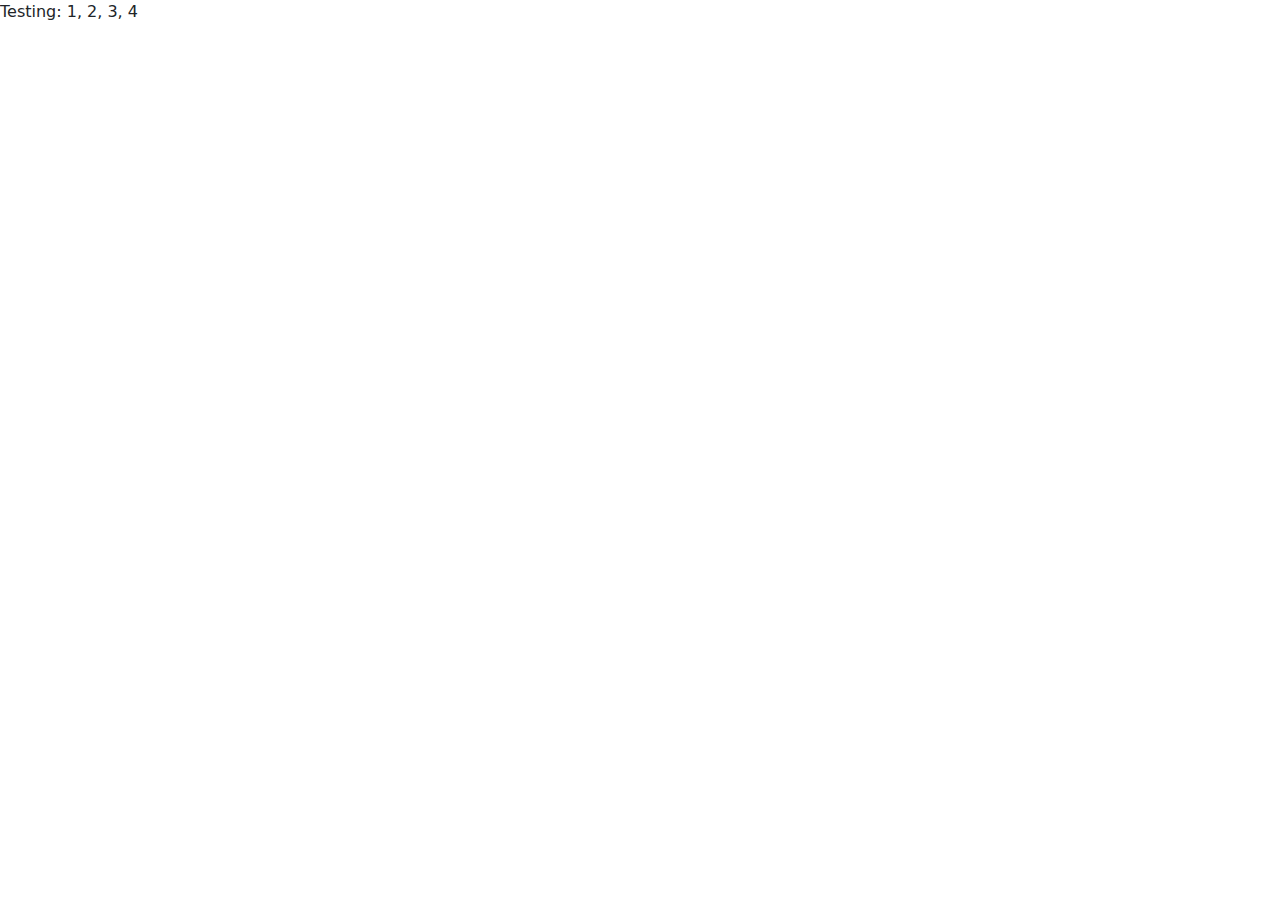
==== docs/index.html @ e6e94bb7 "first commit" ====
<!DOCTYPE html>
<html class="no-js" lang="en">
<head>
  <title>Bootstrap 5 Layout</title>
  <meta http-equiv="x-ua-compatible" content="ie=edge">
  <meta name="viewport" content="width=device-width, initial-scale=1.0" />
  <link rel="stylesheet" href="css/styles.css">
</head>

<body>
  <!-- Content starts here -->
  <p>Testing: 1, 2, 3, 4</p>

  <!-- Closing scripts here -->
  <script src="js/bootstrap.bundle.min.js"></script>
</body>
</html>
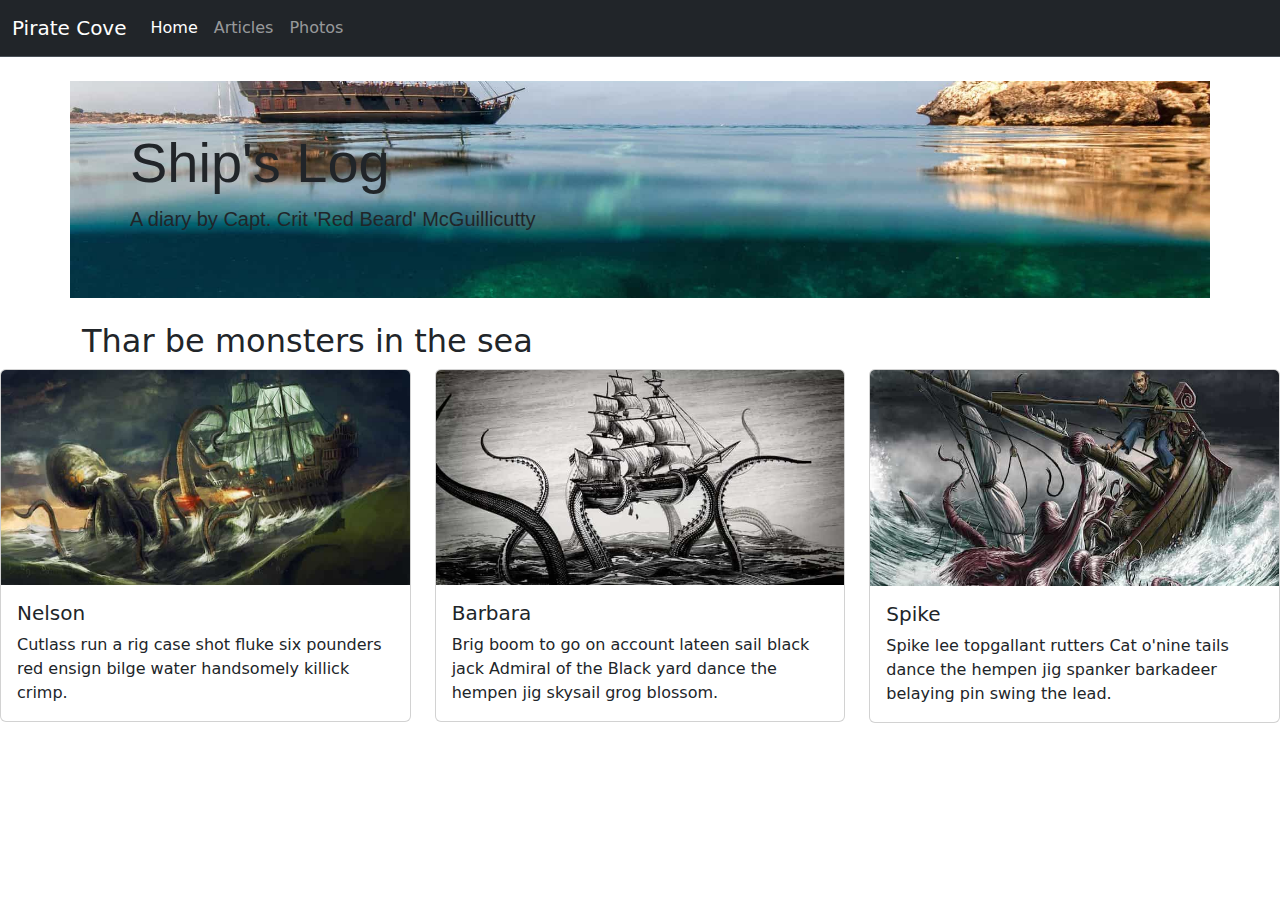
==== commit effcdd0c: "third commit" ====
--- a/docs/index.html
+++ b/docs/index.html
@@ -1,15 +1,79 @@
 <!DOCTYPE html>
 <html class="no-js" lang="en">
 <head>
-  <title>Bootstrap 5 Layout</title>
+  <title>Pirate Cove Index Page</title>
   <meta http-equiv="x-ua-compatible" content="ie=edge">
   <meta name="viewport" content="width=device-width, initial-scale=1.0" />
   <link rel="stylesheet" href="css/styles.css">
 </head>
 
 <body>
+  <nav class="navbar navbar-expand-lg bg-dark border-bottom border-body" data-bs-theme="dark">
+    <div class="container-fluid">
+      <a class="navbar-brand" href="#">Pirate Cove</a>
+      <button class="navbar-toggler" type="button" data-bs-toggle="collapse" data-bs-target="#navbarNav" aria-controls="navbarNav" aria-expanded="false" aria-label="Toggle navigation">
+        <span class="navbar-toggler-icon"></span>
+      </button>
+      <div class="collapse navbar-collapse" id="navbarNav">
+        <ul class="navbar-nav">
+          <li class="nav-item">
+            <a class="nav-link active" aria-current="page" href="#">Home</a>
+          </li>
+          <li class="nav-item">
+            <a class="nav-link" href="#">Articles</a>
+          </li>
+          <li class="nav-item">
+            <a class="nav-link" href="#">Photos</a>
+          </li>
+        </ul>
+      </div>
+    </div>
+  </nav>
+
+  <div class="container" id="jumbotron">
+    <header class="my-4 p-5">
+      <h1 class="display-4">Ship's Log</h1>
+      <p class="lead">A diary by Capt. Crit 'Red Beard' McGuillicutty</p>
+    </header>
+  </div>
+
   <!-- Content starts here -->
-  <p>Testing: 1, 2, 3, 4</p>
+  <section class="container">
+    <div class="row">
+      <div class="col-md-6">
+          <h2>Thar be monsters in the sea</h2>
+      </div>
+    </div>
+  </section>
+
+  <div class="row row-cols-1 row-cols-md-3 g-4">
+    <div class="col">
+      <div class="card">
+        <img src="img/pirate-photos/kraken01.jpg" class="card-img-top" alt="Kraken 1 art">
+        <div class="card-body">
+          <h5 class="card-title">Nelson</h5>
+          <p class="card-text">Cutlass run a rig case shot fluke six pounders red ensign bilge water handsomely killick crimp.</p>
+        </div>
+      </div>
+    </div>
+    <div class="col">
+      <div class="card">
+        <img src="img/pirate-photos/kraken02.jpg" class="card-img-top" alt="Kraken 2 art">
+        <div class="card-body">
+          <h5 class="card-title">Barbara</h5>
+          <p class="card-text">Brig boom to go on account lateen sail black jack Admiral of the Black yard dance the hempen jig skysail grog blossom.</p>
+        </div>
+      </div>
+    </div>
+    <div class="col">
+      <div class="card">
+        <img src="img/pirate-photos/kraken03.jpg" class="card-img-top" alt="Kraken 3 art">
+        <div class="card-body">
+          <h5 class="card-title">Spike</h5>
+          <p class="card-text">Spike lee topgallant rutters Cat o'nine tails dance the hempen jig spanker barkadeer belaying pin swing the lead.</p>
+        </div>
+      </div>
+    </div>
 
   <!-- Closing scripts here -->
   <script src="js/bootstrap.bundle.min.js"></script>
--- a/docs/css/styles.css
+++ b/docs/css/styles.css
@@ -3,5 +3,5 @@
  * Bootstrap  v5.3.2 (https://getbootstrap.com/)
  * Copyright 2011-2023 The Bootstrap Authors
  * Licensed under MIT (https://github.com/twbs/bootstrap/blob/main/LICENSE)
- */:root,[data-bs-theme=light]{--bs-blue:#0d6efd;--bs-indigo:#6610f2;--bs-purple:#6f42c1;--bs-pink:#d63384;--bs-red:#dc3545;--bs-orange:#fd7e14;--bs-yellow:#ffc107;--bs-green:#198754;--bs-teal:#20c997;--bs-cyan:#0dcaf0;--bs-black:#000;--bs-white:#fff;--bs-gray:#6c757d;--bs-gray-dark:#343a40;--bs-gray-100:#f8f9fa;--bs-gray-200:#e9ecef;--bs-gray-300:#dee2e6;--bs-gray-400:#ced4da;--bs-gray-500:#adb5bd;--bs-gray-600:#6c757d;--bs-gray-700:#495057;--bs-gray-800:#343a40;--bs-gray-900:#212529;--bs-primary:#0d6efd;--bs-secondary:#6c757d;--bs-success:#198754;--bs-info:#0dcaf0;--bs-warning:#ffc107;--bs-danger:#dc3545;--bs-light:#f8f9fa;--bs-dark:#212529;--bs-primary-rgb:13,110,253;--bs-secondary-rgb:108,117,125;--bs-success-rgb:25,135,84;--bs-info-rgb:13,202,240;--bs-warning-rgb:255,193,7;--bs-danger-rgb:220,53,69;--bs-light-rgb:248,249,250;--bs-dark-rgb:33,37,41;--bs-primary-text-emphasis:#052c65;--bs-secondary-text-emphasis:#2b2f32;--bs-success-text-emphasis:#0a3622;--bs-info-text-emphasis:#055160;--bs-warning-text-emphasis:#664d03;--bs-danger-text-emphasis:#58151c;--bs-light-text-emphasis:#495057;--bs-dark-text-emphasis:#495057;--bs-primary-bg-subtle:#cfe2ff;--bs-secondary-bg-subtle:#e2e3e5;--bs-success-bg-subtle:#d1e7dd;--bs-info-bg-subtle:#cff4fc;--bs-warning-bg-subtle:#fff3cd;--bs-danger-bg-subtle:#f8d7da;--bs-light-bg-subtle:#fcfcfd;--bs-dark-bg-subtle:#ced4da;--bs-primary-border-subtle:#9ec5fe;--bs-secondary-border-subtle:#c4c8cb;--bs-success-border-subtle:#a3cfbb;--bs-info-border-subtle:#9eeaf9;--bs-warning-border-subtle:#ffe69c;--bs-danger-border-subtle:#f1aeb5;--bs-light-border-subtle:#e9ecef;--bs-dark-border-subtle:#adb5bd;--bs-white-rgb:255,255,255;--bs-black-rgb:0,0,0;--bs-font-sans-serif:system-ui,-apple-system,"Segoe UI",Roboto,"Helvetica Neue","Noto Sans","Liberation Sans",Arial,sans-serif,"Apple Color Emoji","Segoe UI Emoji","Segoe UI Symbol","Noto Color Emoji";--bs-font-monospace:SFMono-Regular,Menlo,Monaco,Consolas,"Liberation Mono","Courier New",monospace;--bs-gradient:linear-gradient(180deg,hsla(0,0%,100%,.15),hsla(0,0%,100%,0));--bs-body-font-family:var(--bs-font-sans-serif);--bs-body-font-size:1rem;--bs-body-font-weight:400;--bs-body-line-height:1.5;--bs-body-color:#212529;--bs-body-color-rgb:33,37,41;--bs-body-bg:#fff;--bs-body-bg-rgb:255,255,255;--bs-emphasis-color:#000;--bs-emphasis-color-rgb:0,0,0;--bs-secondary-color:rgba(33,37,41,.75);--bs-secondary-color-rgb:33,37,41;--bs-secondary-bg:#e9ecef;--bs-secondary-bg-rgb:233,236,239;--bs-tertiary-color:rgba(33,37,41,.5);--bs-tertiary-color-rgb:33,37,41;--bs-tertiary-bg:#f8f9fa;--bs-tertiary-bg-rgb:248,249,250;--bs-heading-color:inherit;--bs-link-color:#0d6efd;--bs-link-color-rgb:13,110,253;--bs-link-decoration:underline;--bs-link-hover-color:#0a58ca;--bs-link-hover-color-rgb:10,88,202;--bs-code-color:#d63384;--bs-highlight-color:#212529;--bs-highlight-bg:#fff3cd;--bs-border-width:1px;--bs-border-style:solid;--bs-border-color:#dee2e6;--bs-border-color-translucent:rgba(0,0,0,.175);--bs-border-radius:0.375rem;--bs-border-radius-sm:0.25rem;--bs-border-radius-lg:0.5rem;--bs-border-radius-xl:1rem;--bs-border-radius-xxl:2rem;--bs-border-radius-2xl:var(--bs-border-radius-xxl);--bs-border-radius-pill:50rem;--bs-box-shadow:0 0.5rem 1rem rgba(0,0,0,.15);--bs-box-shadow-sm:0 0.125rem 0.25rem rgba(0,0,0,.075);--bs-box-shadow-lg:0 1rem 3rem rgba(0,0,0,.175);--bs-box-shadow-inset:inset 0 1px 2px rgba(0,0,0,.075);--bs-focus-ring-width:0.25rem;--bs-focus-ring-opacity:0.25;--bs-focus-ring-color:rgba(13,110,253,.25);--bs-form-valid-color:#198754;--bs-form-valid-border-color:#198754;--bs-form-invalid-color:#dc3545;--bs-form-invalid-border-color:#dc3545}[data-bs-theme=dark]{--bs-body-color:#dee2e6;--bs-body-color-rgb:222,226,230;--bs-body-bg:#212529;--bs-body-bg-rgb:33,37,41;--bs-emphasis-color:#fff;--bs-emphasis-color-rgb:255,255,255;--bs-secondary-color:rgba(222,226,230,.75);--bs-secondary-color-rgb:222,226,230;--bs-secondary-bg:#343a40;--bs-secondary-bg-rgb:52,58,64;--bs-tertiary-color:rgba(222,226,230,.5);--bs-tertiary-color-rgb:222,226,230;--bs-tertiary-bg:#2b3035;--bs-tertiary-bg-rgb:43,48,53;--bs-primary-text-emphasis:#6ea8fe;--bs-secondary-text-emphasis:#a7acb1;--bs-success-text-emphasis:#75b798;--bs-info-text-emphasis:#6edff6;--bs-warning-text-emphasis:#ffda6a;--bs-danger-text-emphasis:#ea868f;--bs-light-text-emphasis:#f8f9fa;--bs-dark-text-emphasis:#dee2e6;--bs-primary-bg-subtle:#031633;--bs-secondary-bg-subtle:#161719;--bs-success-bg-subtle:#051b11;--bs-info-bg-subtle:#032830;--bs-warning-bg-subtle:#332701;--bs-danger-bg-subtle:#2c0b0e;--bs-light-bg-subtle:#343a40;--bs-dark-bg-subtle:#1a1d20;--bs-primary-border-subtle:#084298;--bs-secondary-border-subtle:#41464b;--bs-success-border-subtle:#0f5132;--bs-info-border-subtle:#087990;--bs-warning-border-subtle:#997404;--bs-danger-border-subtle:#842029;--bs-light-border-subtle:#495057;--bs-dark-border-subtle:#343a40;--bs-heading-color:inherit;--bs-link-color:#6ea8fe;--bs-link-hover-color:#8bb9fe;--bs-link-color-rgb:110,168,254;--bs-link-hover-color-rgb:139,185,254;--bs-code-color:#e685b5;--bs-highlight-color:#dee2e6;--bs-highlight-bg:#664d03;--bs-border-color:#495057;--bs-border-color-translucent:hsla(0,0%,100%,.15);--bs-form-valid-color:#75b798;--bs-form-valid-border-color:#75b798;--bs-form-invalid-color:#ea868f;--bs-form-invalid-border-color:#ea868f;color-scheme:dark}*,:after,:before{box-sizing:border-box}@media (prefers-reduced-motion:no-preference){:root{scroll-behavior:smooth}}body{-webkit-text-size-adjust:100%;-webkit-tap-highlight-color:rgba(0,0,0,0);background-color:var(--bs-body-bg);color:var(--bs-body-color);font-family:var(--bs-body-font-family);font-size:var(--bs-body-font-size);font-weight:var(--bs-body-font-weight);line-height:var(--bs-body-line-height);margin:0;text-align:var(--bs-body-text-align)}hr{border:0;border-top:var(--bs-border-width) solid;color:inherit;margin:1rem 0;opacity:.25}.h1,.h2,.h3,.h4,.h5,.h6,h1,h2,h3,h4,h5,h6{color:var(--bs-heading-color);font-weight:500;line-height:1.2;margin-bottom:.5rem;margin-top:0}.h1,h1{font-size:calc(1.375rem + 1.5vw)}@media (min-width:1200px){.h1,h1{font-size:2.5rem}}.h2,h2{font-size:calc(1.325rem + .9vw)}@media (min-width:1200px){.h2,h2{font-size:2rem}}.h3,h3{font-size:calc(1.3rem + .6vw)}@media (min-width:1200px){.h3,h3{font-size:1.75rem}}.h4,h4{font-size:calc(1.275rem + .3vw)}@media (min-width:1200px){.h4,h4{font-size:1.5rem}}.h5,h5{font-size:1.25rem}.h6,h6{font-size:1rem}p{margin-bottom:1rem;margin-top:0}abbr[title]{cursor:help;-webkit-text-decoration:underline dotted;-moz-text-decoration:underline dotted;text-decoration:underline dotted;-webkit-text-decoration-skip-ink:none;text-decoration-skip-ink:none}address{font-style:normal;line-height:inherit;margin-bottom:1rem}ol,ul{padding-left:2rem}dl,ol,ul{margin-bottom:1rem;margin-top:0}ol ol,ol ul,ul ol,ul ul{margin-bottom:0}dt{font-weight:700}dd{margin-bottom:.5rem;margin-left:0}blockquote{margin:0 0 1rem}b,strong{font-weight:bolder}.small,small{font-size:.875em}.mark,mark{background-color:var(--bs-highlight-bg);color:var(--bs-highlight-color);padding:.1875em}sub,sup{font-size:.75em;line-height:0;position:relative;vertical-align:baseline}sub{bottom:-.25em}sup{top:-.5em}a{color:rgba(var(--bs-link-color-rgb),var(--bs-link-opacity,1));text-decoration:underline}a:hover{--bs-link-color-rgb:var(--bs-link-hover-color-rgb)}a:not([href]):not([class]),a:not([href]):not([class]):hover{color:inherit;text-decoration:none}code,kbd,pre,samp{font-family:var(--bs-font-monospace);font-size:1em}pre{display:block;font-size:.875em;margin-bottom:1rem;margin-top:0;overflow:auto}pre code{color:inherit;font-size:inherit;word-break:normal}code{word-wrap:break-word;color:var(--bs-code-color);font-size:.875em}a>code{color:inherit}kbd{background-color:var(--bs-body-color);border-radius:.25rem;color:var(--bs-body-bg);font-size:.875em;padding:.1875rem .375rem}kbd kbd{font-size:1em;padding:0}figure{margin:0 0 1rem}img,svg{vertical-align:middle}table{border-collapse:collapse;caption-side:bottom}caption{color:var(--bs-secondary-color);padding-bottom:.5rem;padding-top:.5rem;text-align:left}th{text-align:inherit;text-align:-webkit-match-parent}tbody,td,tfoot,th,thead,tr{border:0 solid;border-color:inherit}label{display:inline-block}button{border-radius:0}button:focus:not(:focus-visible){outline:0}button,input,optgroup,select,textarea{font-family:inherit;font-size:inherit;line-height:inherit;margin:0}button,select{text-transform:none}[role=button]{cursor:pointer}select{word-wrap:normal}select:disabled{opacity:1}[list]:not([type=date]):not([type=datetime-local]):not([type=month]):not([type=week]):not([type=time])::-webkit-calendar-picker-indicator{display:none!important}[type=button],[type=reset],[type=submit],button{-webkit-appearance:button}[type=button]:not(:disabled),[type=reset]:not(:disabled),[type=submit]:not(:disabled),button:not(:disabled){cursor:pointer}::-moz-focus-inner{border-style:none;padding:0}textarea{resize:vertical}fieldset{border:0;margin:0;min-width:0;padding:0}legend{float:left;font-size:calc(1.275rem + .3vw);line-height:inherit;margin-bottom:.5rem;padding:0;width:100%}@media (min-width:1200px){legend{font-size:1.5rem}}legend+*{clear:left}::-webkit-datetime-edit-day-field,::-webkit-datetime-edit-fields-wrapper,::-webkit-datetime-edit-hour-field,::-webkit-datetime-edit-minute,::-webkit-datetime-edit-month-field,::-webkit-datetime-edit-text,::-webkit-datetime-edit-year-field{padding:0}::-webkit-inner-spin-button{height:auto}[type=search]{-webkit-appearance:textfield;outline-offset:-2px}::-webkit-search-decoration{-webkit-appearance:none}::-webkit-color-swatch-wrapper{padding:0}::-webkit-file-upload-button{-webkit-appearance:button;font:inherit}::file-selector-button{-webkit-appearance:button;font:inherit}output{display:inline-block}iframe{border:0}summary{cursor:pointer;display:list-item}progress{vertical-align:baseline}[hidden]{display:none!important}.lead{font-size:1.25rem;font-weight:300}.display-1{font-size:calc(1.625rem + 4.5vw);font-weight:300;line-height:1.2}@media (min-width:1200px){.display-1{font-size:5rem}}.display-2{font-size:calc(1.575rem + 3.9vw);font-weight:300;line-height:1.2}@media (min-width:1200px){.display-2{font-size:4.5rem}}.display-3{font-size:calc(1.525rem + 3.3vw);font-weight:300;line-height:1.2}@media (min-width:1200px){.display-3{font-size:4rem}}.display-4{font-size:calc(1.475rem + 2.7vw);font-weight:300;line-height:1.2}@media (min-width:1200px){.display-4{font-size:3.5rem}}.display-5{font-size:calc(1.425rem + 2.1vw);font-weight:300;line-height:1.2}@media (min-width:1200px){.display-5{font-size:3rem}}.display-6{font-size:calc(1.375rem + 1.5vw);font-weight:300;line-height:1.2}@media (min-width:1200px){.display-6{font-size:2.5rem}}.list-inline,.list-unstyled{list-style:none;padding-left:0}.list-inline-item{display:inline-block}.list-inline-item:not(:last-child){margin-right:.5rem}.initialism{font-size:.875em;text-transform:uppercase}.blockquote{font-size:1.25rem;margin-bottom:1rem}.blockquote>:last-child{margin-bottom:0}.blockquote-footer{color:#6c757d;font-size:.875em;margin-bottom:1rem;margin-top:-1rem}.blockquote-footer:before{content:"— "}.img-fluid,.img-thumbnail{height:auto;max-width:100%}.img-thumbnail{background-color:var(--bs-body-bg);border:var(--bs-border-width) solid var(--bs-border-color);border-radius:var(--bs-border-radius);padding:.25rem}.figure{display:inline-block}.figure-img{line-height:1;margin-bottom:.5rem}.figure-caption{color:var(--bs-secondary-color);font-size:.875em}.container,.container-fluid,.container-lg,.container-md,.container-sm,.container-xl,.container-xxl{--bs-gutter-x:1.5rem;--bs-gutter-y:0;margin-left:auto;margin-right:auto;padding-left:calc(var(--bs-gutter-x)*.5);padding-right:calc(var(--bs-gutter-x)*.5);width:100%}@media (min-width:576px){.container,.container-sm{max-width:540px}}@media (min-width:768px){.container,.container-md,.container-sm{max-width:720px}}@media (min-width:992px){.container,.container-lg,.container-md,.container-sm{max-width:960px}}@media (min-width:1200px){.container,.container-lg,.container-md,.container-sm,.container-xl{max-width:1140px}}@media (min-width:1400px){.container,.container-lg,.container-md,.container-sm,.container-xl,.container-xxl{max-width:1320px}}:root{--bs-breakpoint-xs:0;--bs-breakpoint-sm:576px;--bs-breakpoint-md:768px;--bs-breakpoint-lg:992px;--bs-breakpoint-xl:1200px;--bs-breakpoint-xxl:1400px}.row{--bs-gutter-x:1.5rem;--bs-gutter-y:0;display:-webkit-flex;display:-ms-flexbox;display:flex;-webkit-flex-wrap:wrap;-ms-flex-wrap:wrap;flex-wrap:wrap;margin-left:calc(var(--bs-gutter-x)*-.5);margin-right:calc(var(--bs-gutter-x)*-.5);margin-top:calc(var(--bs-gutter-y)*-1)}.row>*{-ms-flex-negative:0;-webkit-flex-shrink:0;flex-shrink:0;margin-top:var(--bs-gutter-y);max-width:100%;padding-left:calc(var(--bs-gutter-x)*.5);padding-right:calc(var(--bs-gutter-x)*.5);width:100%}.col{-webkit-flex:1 0 0%;-ms-flex:1 0 0%;flex:1 0 0%}.row-cols-auto>*{width:auto}.row-cols-1>*,.row-cols-auto>*{-webkit-flex:0 0 auto;-ms-flex:0 0 auto;flex:0 0 auto}.row-cols-1>*{width:100%}.row-cols-2>*{width:50%}.row-cols-2>*,.row-cols-3>*{-webkit-flex:0 0 auto;-ms-flex:0 0 auto;flex:0 0 auto}.row-cols-3>*{width:33.33333333%}.row-cols-4>*{width:25%}.row-cols-4>*,.row-cols-5>*{-webkit-flex:0 0 auto;-ms-flex:0 0 auto;flex:0 0 auto}.row-cols-5>*{width:20%}.row-cols-6>*{width:16.66666667%}.col-auto,.row-cols-6>*{-webkit-flex:0 0 auto;-ms-flex:0 0 auto;flex:0 0 auto}.col-auto{width:auto}.col-1{width:8.33333333%}.col-1,.col-2{-webkit-flex:0 0 auto;-ms-flex:0 0 auto;flex:0 0 auto}.col-2{width:16.66666667%}.col-3{width:25%}.col-3,.col-4{-webkit-flex:0 0 auto;-ms-flex:0 0 auto;flex:0 0 auto}.col-4{width:33.33333333%}.col-5{width:41.66666667%}.col-5,.col-6{-webkit-flex:0 0 auto;-ms-flex:0 0 auto;flex:0 0 auto}.col-6{width:50%}.col-7{width:58.33333333%}.col-7,.col-8{-webkit-flex:0 0 auto;-ms-flex:0 0 auto;flex:0 0 auto}.col-8{width:66.66666667%}.col-9{width:75%}.col-10,.col-9{-webkit-flex:0 0 auto;-ms-flex:0 0 auto;flex:0 0 auto}.col-10{width:83.33333333%}.col-11{width:91.66666667%}.col-11,.col-12{-webkit-flex:0 0 auto;-ms-flex:0 0 auto;flex:0 0 auto}.col-12{width:100%}.offset-1{margin-left:8.33333333%}.offset-2{margin-left:16.66666667%}.offset-3{margin-left:25%}.offset-4{margin-left:33.33333333%}.offset-5{margin-left:41.66666667%}.offset-6{margin-left:50%}.offset-7{margin-left:58.33333333%}.offset-8{margin-left:66.66666667%}.offset-9{margin-left:75%}.offset-10{margin-left:83.33333333%}.offset-11{margin-left:91.66666667%}.g-0,.gx-0{--bs-gutter-x:0}.g-0,.gy-0{--bs-gutter-y:0}.g-1,.gx-1{--bs-gutter-x:0.25rem}.g-1,.gy-1{--bs-gutter-y:0.25rem}.g-2,.gx-2{--bs-gutter-x:0.5rem}.g-2,.gy-2{--bs-gutter-y:0.5rem}.g-3,.gx-3{--bs-gutter-x:1rem}.g-3,.gy-3{--bs-gutter-y:1rem}.g-4,.gx-4{--bs-gutter-x:1.5rem}.g-4,.gy-4{--bs-gutter-y:1.5rem}.g-5,.gx-5{--bs-gutter-x:3rem}.g-5,.gy-5{--bs-gutter-y:3rem}@media (min-width:576px){.col-sm{-webkit-flex:1 0 0%;-ms-flex:1 0 0%;flex:1 0 0%}.row-cols-sm-auto>*{width:auto}.row-cols-sm-1>*,.row-cols-sm-auto>*{-webkit-flex:0 0 auto;-ms-flex:0 0 auto;flex:0 0 auto}.row-cols-sm-1>*{width:100%}.row-cols-sm-2>*{width:50%}.row-cols-sm-2>*,.row-cols-sm-3>*{-webkit-flex:0 0 auto;-ms-flex:0 0 auto;flex:0 0 auto}.row-cols-sm-3>*{width:33.33333333%}.row-cols-sm-4>*{width:25%}.row-cols-sm-4>*,.row-cols-sm-5>*{-webkit-flex:0 0 auto;-ms-flex:0 0 auto;flex:0 0 auto}.row-cols-sm-5>*{width:20%}.row-cols-sm-6>*{width:16.66666667%}.col-sm-auto,.row-cols-sm-6>*{-webkit-flex:0 0 auto;-ms-flex:0 0 auto;flex:0 0 auto}.col-sm-auto{width:auto}.col-sm-1{width:8.33333333%}.col-sm-1,.col-sm-2{-webkit-flex:0 0 auto;-ms-flex:0 0 auto;flex:0 0 auto}.col-sm-2{width:16.66666667%}.col-sm-3{width:25%}.col-sm-3,.col-sm-4{-webkit-flex:0 0 auto;-ms-flex:0 0 auto;flex:0 0 auto}.col-sm-4{width:33.33333333%}.col-sm-5{width:41.66666667%}.col-sm-5,.col-sm-6{-webkit-flex:0 0 auto;-ms-flex:0 0 auto;flex:0 0 auto}.col-sm-6{width:50%}.col-sm-7{width:58.33333333%}.col-sm-7,.col-sm-8{-webkit-flex:0 0 auto;-ms-flex:0 0 auto;flex:0 0 auto}.col-sm-8{width:66.66666667%}.col-sm-9{width:75%}.col-sm-10,.col-sm-9{-webkit-flex:0 0 auto;-ms-flex:0 0 auto;flex:0 0 auto}.col-sm-10{width:83.33333333%}.col-sm-11{width:91.66666667%}.col-sm-11,.col-sm-12{-webkit-flex:0 0 auto;-ms-flex:0 0 auto;flex:0 0 auto}.col-sm-12{width:100%}.offset-sm-0{margin-left:0}.offset-sm-1{margin-left:8.33333333%}.offset-sm-2{margin-left:16.66666667%}.offset-sm-3{margin-left:25%}.offset-sm-4{margin-left:33.33333333%}.offset-sm-5{margin-left:41.66666667%}.offset-sm-6{margin-left:50%}.offset-sm-7{margin-left:58.33333333%}.offset-sm-8{margin-left:66.66666667%}.offset-sm-9{margin-left:75%}.offset-sm-10{margin-left:83.33333333%}.offset-sm-11{margin-left:91.66666667%}.g-sm-0,.gx-sm-0{--bs-gutter-x:0}.g-sm-0,.gy-sm-0{--bs-gutter-y:0}.g-sm-1,.gx-sm-1{--bs-gutter-x:0.25rem}.g-sm-1,.gy-sm-1{--bs-gutter-y:0.25rem}.g-sm-2,.gx-sm-2{--bs-gutter-x:0.5rem}.g-sm-2,.gy-sm-2{--bs-gutter-y:0.5rem}.g-sm-3,.gx-sm-3{--bs-gutter-x:1rem}.g-sm-3,.gy-sm-3{--bs-gutter-y:1rem}.g-sm-4,.gx-sm-4{--bs-gutter-x:1.5rem}.g-sm-4,.gy-sm-4{--bs-gutter-y:1.5rem}.g-sm-5,.gx-sm-5{--bs-gutter-x:3rem}.g-sm-5,.gy-sm-5{--bs-gutter-y:3rem}}@media (min-width:768px){.col-md{-webkit-flex:1 0 0%;-ms-flex:1 0 0%;flex:1 0 0%}.row-cols-md-auto>*{width:auto}.row-cols-md-1>*,.row-cols-md-auto>*{-webkit-flex:0 0 auto;-ms-flex:0 0 auto;flex:0 0 auto}.row-cols-md-1>*{width:100%}.row-cols-md-2>*{width:50%}.row-cols-md-2>*,.row-cols-md-3>*{-webkit-flex:0 0 auto;-ms-flex:0 0 auto;flex:0 0 auto}.row-cols-md-3>*{width:33.33333333%}.row-cols-md-4>*{width:25%}.row-cols-md-4>*,.row-cols-md-5>*{-webkit-flex:0 0 auto;-ms-flex:0 0 auto;flex:0 0 auto}.row-cols-md-5>*{width:20%}.row-cols-md-6>*{width:16.66666667%}.col-md-auto,.row-cols-md-6>*{-webkit-flex:0 0 auto;-ms-flex:0 0 auto;flex:0 0 auto}.col-md-auto{width:auto}.col-md-1{width:8.33333333%}.col-md-1,.col-md-2{-webkit-flex:0 0 auto;-ms-flex:0 0 auto;flex:0 0 auto}.col-md-2{width:16.66666667%}.col-md-3{width:25%}.col-md-3,.col-md-4{-webkit-flex:0 0 auto;-ms-flex:0 0 auto;flex:0 0 auto}.col-md-4{width:33.33333333%}.col-md-5{width:41.66666667%}.col-md-5,.col-md-6{-webkit-flex:0 0 auto;-ms-flex:0 0 auto;flex:0 0 auto}.col-md-6{width:50%}.col-md-7{width:58.33333333%}.col-md-7,.col-md-8{-webkit-flex:0 0 auto;-ms-flex:0 0 auto;flex:0 0 auto}.col-md-8{width:66.66666667%}.col-md-9{width:75%}.col-md-10,.col-md-9{-webkit-flex:0 0 auto;-ms-flex:0 0 auto;flex:0 0 auto}.col-md-10{width:83.33333333%}.col-md-11{width:91.66666667%}.col-md-11,.col-md-12{-webkit-flex:0 0 auto;-ms-flex:0 0 auto;flex:0 0 auto}.col-md-12{width:100%}.offset-md-0{margin-left:0}.offset-md-1{margin-left:8.33333333%}.offset-md-2{margin-left:16.66666667%}.offset-md-3{margin-left:25%}.offset-md-4{margin-left:33.33333333%}.offset-md-5{margin-left:41.66666667%}.offset-md-6{margin-left:50%}.offset-md-7{margin-left:58.33333333%}.offset-md-8{margin-left:66.66666667%}.offset-md-9{margin-left:75%}.offset-md-10{margin-left:83.33333333%}.offset-md-11{margin-left:91.66666667%}.g-md-0,.gx-md-0{--bs-gutter-x:0}.g-md-0,.gy-md-0{--bs-gutter-y:0}.g-md-1,.gx-md-1{--bs-gutter-x:0.25rem}.g-md-1,.gy-md-1{--bs-gutter-y:0.25rem}.g-md-2,.gx-md-2{--bs-gutter-x:0.5rem}.g-md-2,.gy-md-2{--bs-gutter-y:0.5rem}.g-md-3,.gx-md-3{--bs-gutter-x:1rem}.g-md-3,.gy-md-3{--bs-gutter-y:1rem}.g-md-4,.gx-md-4{--bs-gutter-x:1.5rem}.g-md-4,.gy-md-4{--bs-gutter-y:1.5rem}.g-md-5,.gx-md-5{--bs-gutter-x:3rem}.g-md-5,.gy-md-5{--bs-gutter-y:3rem}}@media (min-width:992px){.col-lg{-webkit-flex:1 0 0%;-ms-flex:1 0 0%;flex:1 0 0%}.row-cols-lg-auto>*{width:auto}.row-cols-lg-1>*,.row-cols-lg-auto>*{-webkit-flex:0 0 auto;-ms-flex:0 0 auto;flex:0 0 auto}.row-cols-lg-1>*{width:100%}.row-cols-lg-2>*{width:50%}.row-cols-lg-2>*,.row-cols-lg-3>*{-webkit-flex:0 0 auto;-ms-flex:0 0 auto;flex:0 0 auto}.row-cols-lg-3>*{width:33.33333333%}.row-cols-lg-4>*{width:25%}.row-cols-lg-4>*,.row-cols-lg-5>*{-webkit-flex:0 0 auto;-ms-flex:0 0 auto;flex:0 0 auto}.row-cols-lg-5>*{width:20%}.row-cols-lg-6>*{width:16.66666667%}.col-lg-auto,.row-cols-lg-6>*{-webkit-flex:0 0 auto;-ms-flex:0 0 auto;flex:0 0 auto}.col-lg-auto{width:auto}.col-lg-1{width:8.33333333%}.col-lg-1,.col-lg-2{-webkit-flex:0 0 auto;-ms-flex:0 0 auto;flex:0 0 auto}.col-lg-2{width:16.66666667%}.col-lg-3{width:25%}.col-lg-3,.col-lg-4{-webkit-flex:0 0 auto;-ms-flex:0 0 auto;flex:0 0 auto}.col-lg-4{width:33.33333333%}.col-lg-5{width:41.66666667%}.col-lg-5,.col-lg-6{-webkit-flex:0 0 auto;-ms-flex:0 0 auto;flex:0 0 auto}.col-lg-6{width:50%}.col-lg-7{width:58.33333333%}.col-lg-7,.col-lg-8{-webkit-flex:0 0 auto;-ms-flex:0 0 auto;flex:0 0 auto}.col-lg-8{width:66.66666667%}.col-lg-9{width:75%}.col-lg-10,.col-lg-9{-webkit-flex:0 0 auto;-ms-flex:0 0 auto;flex:0 0 auto}.col-lg-10{width:83.33333333%}.col-lg-11{width:91.66666667%}.col-lg-11,.col-lg-12{-webkit-flex:0 0 auto;-ms-flex:0 0 auto;flex:0 0 auto}.col-lg-12{width:100%}.offset-lg-0{margin-left:0}.offset-lg-1{margin-left:8.33333333%}.offset-lg-2{margin-left:16.66666667%}.offset-lg-3{margin-left:25%}.offset-lg-4{margin-left:33.33333333%}.offset-lg-5{margin-left:41.66666667%}.offset-lg-6{margin-left:50%}.offset-lg-7{margin-left:58.33333333%}.offset-lg-8{margin-left:66.66666667%}.offset-lg-9{margin-left:75%}.offset-lg-10{margin-left:83.33333333%}.offset-lg-11{margin-left:91.66666667%}.g-lg-0,.gx-lg-0{--bs-gutter-x:0}.g-lg-0,.gy-lg-0{--bs-gutter-y:0}.g-lg-1,.gx-lg-1{--bs-gutter-x:0.25rem}.g-lg-1,.gy-lg-1{--bs-gutter-y:0.25rem}.g-lg-2,.gx-lg-2{--bs-gutter-x:0.5rem}.g-lg-2,.gy-lg-2{--bs-gutter-y:0.5rem}.g-lg-3,.gx-lg-3{--bs-gutter-x:1rem}.g-lg-3,.gy-lg-3{--bs-gutter-y:1rem}.g-lg-4,.gx-lg-4{--bs-gutter-x:1.5rem}.g-lg-4,.gy-lg-4{--bs-gutter-y:1.5rem}.g-lg-5,.gx-lg-5{--bs-gutter-x:3rem}.g-lg-5,.gy-lg-5{--bs-gutter-y:3rem}}@media (min-width:1200px){.col-xl{-webkit-flex:1 0 0%;-ms-flex:1 0 0%;flex:1 0 0%}.row-cols-xl-auto>*{width:auto}.row-cols-xl-1>*,.row-cols-xl-auto>*{-webkit-flex:0 0 auto;-ms-flex:0 0 auto;flex:0 0 auto}.row-cols-xl-1>*{width:100%}.row-cols-xl-2>*{width:50%}.row-cols-xl-2>*,.row-cols-xl-3>*{-webkit-flex:0 0 auto;-ms-flex:0 0 auto;flex:0 0 auto}.row-cols-xl-3>*{width:33.33333333%}.row-cols-xl-4>*{width:25%}.row-cols-xl-4>*,.row-cols-xl-5>*{-webkit-flex:0 0 auto;-ms-flex:0 0 auto;flex:0 0 auto}.row-cols-xl-5>*{width:20%}.row-cols-xl-6>*{width:16.66666667%}.col-xl-auto,.row-cols-xl-6>*{-webkit-flex:0 0 auto;-ms-flex:0 0 auto;flex:0 0 auto}.col-xl-auto{width:auto}.col-xl-1{width:8.33333333%}.col-xl-1,.col-xl-2{-webkit-flex:0 0 auto;-ms-flex:0 0 auto;flex:0 0 auto}.col-xl-2{width:16.66666667%}.col-xl-3{width:25%}.col-xl-3,.col-xl-4{-webkit-flex:0 0 auto;-ms-flex:0 0 auto;flex:0 0 auto}.col-xl-4{width:33.33333333%}.col-xl-5{width:41.66666667%}.col-xl-5,.col-xl-6{-webkit-flex:0 0 auto;-ms-flex:0 0 auto;flex:0 0 auto}.col-xl-6{width:50%}.col-xl-7{width:58.33333333%}.col-xl-7,.col-xl-8{-webkit-flex:0 0 auto;-ms-flex:0 0 auto;flex:0 0 auto}.col-xl-8{width:66.66666667%}.col-xl-9{width:75%}.col-xl-10,.col-xl-9{-webkit-flex:0 0 auto;-ms-flex:0 0 auto;flex:0 0 auto}.col-xl-10{width:83.33333333%}.col-xl-11{width:91.66666667%}.col-xl-11,.col-xl-12{-webkit-flex:0 0 auto;-ms-flex:0 0 auto;flex:0 0 auto}.col-xl-12{width:100%}.offset-xl-0{margin-left:0}.offset-xl-1{margin-left:8.33333333%}.offset-xl-2{margin-left:16.66666667%}.offset-xl-3{margin-left:25%}.offset-xl-4{margin-left:33.33333333%}.offset-xl-5{margin-left:41.66666667%}.offset-xl-6{margin-left:50%}.offset-xl-7{margin-left:58.33333333%}.offset-xl-8{margin-left:66.66666667%}.offset-xl-9{margin-left:75%}.offset-xl-10{margin-left:83.33333333%}.offset-xl-11{margin-left:91.66666667%}.g-xl-0,.gx-xl-0{--bs-gutter-x:0}.g-xl-0,.gy-xl-0{--bs-gutter-y:0}.g-xl-1,.gx-xl-1{--bs-gutter-x:0.25rem}.g-xl-1,.gy-xl-1{--bs-gutter-y:0.25rem}.g-xl-2,.gx-xl-2{--bs-gutter-x:0.5rem}.g-xl-2,.gy-xl-2{--bs-gutter-y:0.5rem}.g-xl-3,.gx-xl-3{--bs-gutter-x:1rem}.g-xl-3,.gy-xl-3{--bs-gutter-y:1rem}.g-xl-4,.gx-xl-4{--bs-gutter-x:1.5rem}.g-xl-4,.gy-xl-4{--bs-gutter-y:1.5rem}.g-xl-5,.gx-xl-5{--bs-gutter-x:3rem}.g-xl-5,.gy-xl-5{--bs-gutter-y:3rem}}@media (min-width:1400px){.col-xxl{-webkit-flex:1 0 0%;-ms-flex:1 0 0%;flex:1 0 0%}.row-cols-xxl-auto>*{width:auto}.row-cols-xxl-1>*,.row-cols-xxl-auto>*{-webkit-flex:0 0 auto;-ms-flex:0 0 auto;flex:0 0 auto}.row-cols-xxl-1>*{width:100%}.row-cols-xxl-2>*{width:50%}.row-cols-xxl-2>*,.row-cols-xxl-3>*{-webkit-flex:0 0 auto;-ms-flex:0 0 auto;flex:0 0 auto}.row-cols-xxl-3>*{width:33.33333333%}.row-cols-xxl-4>*{width:25%}.row-cols-xxl-4>*,.row-cols-xxl-5>*{-webkit-flex:0 0 auto;-ms-flex:0 0 auto;flex:0 0 auto}.row-cols-xxl-5>*{width:20%}.row-cols-xxl-6>*{width:16.66666667%}.col-xxl-auto,.row-cols-xxl-6>*{-webkit-flex:0 0 auto;-ms-flex:0 0 auto;flex:0 0 auto}.col-xxl-auto{width:auto}.col-xxl-1{width:8.33333333%}.col-xxl-1,.col-xxl-2{-webkit-flex:0 0 auto;-ms-flex:0 0 auto;flex:0 0 auto}.col-xxl-2{width:16.66666667%}.col-xxl-3{width:25%}.col-xxl-3,.col-xxl-4{-webkit-flex:0 0 auto;-ms-flex:0 0 auto;flex:0 0 auto}.col-xxl-4{width:33.33333333%}.col-xxl-5{width:41.66666667%}.col-xxl-5,.col-xxl-6{-webkit-flex:0 0 auto;-ms-flex:0 0 auto;flex:0 0 auto}.col-xxl-6{width:50%}.col-xxl-7{width:58.33333333%}.col-xxl-7,.col-xxl-8{-webkit-flex:0 0 auto;-ms-flex:0 0 auto;flex:0 0 auto}.col-xxl-8{width:66.66666667%}.col-xxl-9{width:75%}.col-xxl-10,.col-xxl-9{-webkit-flex:0 0 auto;-ms-flex:0 0 auto;flex:0 0 auto}.col-xxl-10{width:83.33333333%}.col-xxl-11{width:91.66666667%}.col-xxl-11,.col-xxl-12{-webkit-flex:0 0 auto;-ms-flex:0 0 auto;flex:0 0 auto}.col-xxl-12{width:100%}.offset-xxl-0{margin-left:0}.offset-xxl-1{margin-left:8.33333333%}.offset-xxl-2{margin-left:16.66666667%}.offset-xxl-3{margin-left:25%}.offset-xxl-4{margin-left:33.33333333%}.offset-xxl-5{margin-left:41.66666667%}.offset-xxl-6{margin-left:50%}.offset-xxl-7{margin-left:58.33333333%}.offset-xxl-8{margin-left:66.66666667%}.offset-xxl-9{margin-left:75%}.offset-xxl-10{margin-left:83.33333333%}.offset-xxl-11{margin-left:91.66666667%}.g-xxl-0,.gx-xxl-0{--bs-gutter-x:0}.g-xxl-0,.gy-xxl-0{--bs-gutter-y:0}.g-xxl-1,.gx-xxl-1{--bs-gutter-x:0.25rem}.g-xxl-1,.gy-xxl-1{--bs-gutter-y:0.25rem}.g-xxl-2,.gx-xxl-2{--bs-gutter-x:0.5rem}.g-xxl-2,.gy-xxl-2{--bs-gutter-y:0.5rem}.g-xxl-3,.gx-xxl-3{--bs-gutter-x:1rem}.g-xxl-3,.gy-xxl-3{--bs-gutter-y:1rem}.g-xxl-4,.gx-xxl-4{--bs-gutter-x:1.5rem}.g-xxl-4,.gy-xxl-4{--bs-gutter-y:1.5rem}.g-xxl-5,.gx-xxl-5{--bs-gutter-x:3rem}.g-xxl-5,.gy-xxl-5{--bs-gutter-y:3rem}}.table{--bs-table-color-type:initial;--bs-table-bg-type:initial;--bs-table-color-state:initial;--bs-table-bg-state:initial;--bs-table-color:var(--bs-emphasis-color);--bs-table-bg:var(--bs-body-bg);--bs-table-border-color:var(--bs-border-color);--bs-table-accent-bg:transparent;--bs-table-striped-color:var(--bs-emphasis-color);--bs-table-striped-bg:rgba(var(--bs-emphasis-color-rgb),0.05);--bs-table-active-color:var(--bs-emphasis-color);--bs-table-active-bg:rgba(var(--bs-emphasis-color-rgb),0.1);--bs-table-hover-color:var(--bs-emphasis-color);--bs-table-hover-bg:rgba(var(--bs-emphasis-color-rgb),0.075);border-color:var(--bs-table-border-color);margin-bottom:1rem;vertical-align:top;width:100%}.table>:not(caption)>*>*{background-color:var(--bs-table-bg);border-bottom-width:var(--bs-border-width);box-shadow:inset 0 0 0 9999px var(--bs-table-bg-state,var(--bs-table-bg-type,var(--bs-table-accent-bg)));color:var(--bs-table-color-state,var(--bs-table-color-type,var(--bs-table-color)));padding:.5rem}.table>tbody{vertical-align:inherit}.table>thead{vertical-align:bottom}.table-group-divider{border-top:calc(var(--bs-border-width)*2) solid}.caption-top{caption-side:top}.table-sm>:not(caption)>*>*{padding:.25rem}.table-bordered>:not(caption)>*{border-width:var(--bs-border-width) 0}.table-bordered>:not(caption)>*>*{border-width:0 var(--bs-border-width)}.table-borderless>:not(caption)>*>*{border-bottom-width:0}.table-borderless>:not(:first-child){border-top-width:0}.table-striped-columns>:not(caption)>tr>:nth-child(2n),.table-striped>tbody>tr:nth-of-type(odd)>*{--bs-table-color-type:var(--bs-table-striped-color);--bs-table-bg-type:var(--bs-table-striped-bg)}.table-active{--bs-table-color-state:var(--bs-table-active-color);--bs-table-bg-state:var(--bs-table-active-bg)}.table-hover>tbody>tr:hover>*{--bs-table-color-state:var(--bs-table-hover-color);--bs-table-bg-state:var(--bs-table-hover-bg)}.table-primary{--bs-table-color:#000;--bs-table-bg:#cfe2ff;--bs-table-border-color:#a6b5cc;--bs-table-striped-bg:#c5d7f2;--bs-table-striped-color:#000;--bs-table-active-bg:#bacbe6;--bs-table-active-color:#000;--bs-table-hover-bg:#bfd1ec;--bs-table-hover-color:#000}.table-primary,.table-secondary{border-color:var(--bs-table-border-color);color:var(--bs-table-color)}.table-secondary{--bs-table-color:#000;--bs-table-bg:#e2e3e5;--bs-table-border-color:#b5b6b7;--bs-table-striped-bg:#d7d8da;--bs-table-striped-color:#000;--bs-table-active-bg:#cbccce;--bs-table-active-color:#000;--bs-table-hover-bg:#d1d2d4;--bs-table-hover-color:#000}.table-success{--bs-table-color:#000;--bs-table-bg:#d1e7dd;--bs-table-border-color:#a7b9b1;--bs-table-striped-bg:#c7dbd2;--bs-table-striped-color:#000;--bs-table-active-bg:#bcd0c7;--bs-table-active-color:#000;--bs-table-hover-bg:#c1d6cc;--bs-table-hover-color:#000}.table-info,.table-success{border-color:var(--bs-table-border-color);color:var(--bs-table-color)}.table-info{--bs-table-color:#000;--bs-table-bg:#cff4fc;--bs-table-border-color:#a6c3ca;--bs-table-striped-bg:#c5e8ef;--bs-table-striped-color:#000;--bs-table-active-bg:#badce3;--bs-table-active-color:#000;--bs-table-hover-bg:#bfe2e9;--bs-table-hover-color:#000}.table-warning{--bs-table-color:#000;--bs-table-bg:#fff3cd;--bs-table-border-color:#ccc2a4;--bs-table-striped-bg:#f2e7c3;--bs-table-striped-color:#000;--bs-table-active-bg:#e6dbb9;--bs-table-active-color:#000;--bs-table-hover-bg:#ece1be;--bs-table-hover-color:#000}.table-danger,.table-warning{border-color:var(--bs-table-border-color);color:var(--bs-table-color)}.table-danger{--bs-table-color:#000;--bs-table-bg:#f8d7da;--bs-table-border-color:#c6acae;--bs-table-striped-bg:#eccccf;--bs-table-striped-color:#000;--bs-table-active-bg:#dfc2c4;--bs-table-active-color:#000;--bs-table-hover-bg:#e5c7ca;--bs-table-hover-color:#000}.table-light{--bs-table-color:#000;--bs-table-bg:#f8f9fa;--bs-table-border-color:#c6c7c8;--bs-table-striped-bg:#ecedee;--bs-table-striped-color:#000;--bs-table-active-bg:#dfe0e1;--bs-table-active-color:#000;--bs-table-hover-bg:#e5e6e7;--bs-table-hover-color:#000}.table-dark,.table-light{border-color:var(--bs-table-border-color);color:var(--bs-table-color)}.table-dark{--bs-table-color:#fff;--bs-table-bg:#212529;--bs-table-border-color:#4d5154;--bs-table-striped-bg:#2c3034;--bs-table-striped-color:#fff;--bs-table-active-bg:#373b3e;--bs-table-active-color:#fff;--bs-table-hover-bg:#323539;--bs-table-hover-color:#fff}.table-responsive{-webkit-overflow-scrolling:touch;overflow-x:auto}@media (max-width:575.98px){.table-responsive-sm{-webkit-overflow-scrolling:touch;overflow-x:auto}}@media (max-width:767.98px){.table-responsive-md{-webkit-overflow-scrolling:touch;overflow-x:auto}}@media (max-width:991.98px){.table-responsive-lg{-webkit-overflow-scrolling:touch;overflow-x:auto}}@media (max-width:1199.98px){.table-responsive-xl{-webkit-overflow-scrolling:touch;overflow-x:auto}}@media (max-width:1399.98px){.table-responsive-xxl{-webkit-overflow-scrolling:touch;overflow-x:auto}}.form-label{margin-bottom:.5rem}.col-form-label{font-size:inherit;line-height:1.5;margin-bottom:0;padding-bottom:calc(.375rem + var(--bs-border-width));padding-top:calc(.375rem + var(--bs-border-width))}.col-form-label-lg{font-size:1.25rem;padding-bottom:calc(.5rem + var(--bs-border-width));padding-top:calc(.5rem + var(--bs-border-width))}.col-form-label-sm{font-size:.875rem;padding-bottom:calc(.25rem + var(--bs-border-width));padding-top:calc(.25rem + var(--bs-border-width))}.form-text{color:var(--bs-secondary-color);font-size:.875em;margin-top:.25rem}.form-control{-webkit-appearance:none;-moz-appearance:none;appearance:none;background-clip:padding-box;background-color:var(--bs-body-bg);border:var(--bs-border-width) solid var(--bs-border-color);border-radius:var(--bs-border-radius);color:var(--bs-body-color);display:block;font-size:1rem;font-weight:400;line-height:1.5;padding:.375rem .75rem;transition:border-color .15s ease-in-out,box-shadow .15s ease-in-out;width:100%}@media (prefers-reduced-motion:reduce){.form-control{transition:none}}.form-control[type=file]{overflow:hidden}.form-control[type=file]:not(:disabled):not([readonly]){cursor:pointer}.form-control:focus{background-color:var(--bs-body-bg);border-color:#86b7fe;box-shadow:0 0 0 .25rem rgba(13,110,253,.25);color:var(--bs-body-color);outline:0}.form-control::-webkit-date-and-time-value{height:1.5em;margin:0;min-width:85px}.form-control::-webkit-datetime-edit{display:block;padding:0}.form-control::-webkit-input-placeholder{color:var(--bs-secondary-color);opacity:1}.form-control::-moz-placeholder{color:var(--bs-secondary-color);opacity:1}.form-control:-ms-input-placeholder{color:var(--bs-secondary-color);opacity:1}.form-control::-ms-input-placeholder{color:var(--bs-secondary-color);opacity:1}.form-control::placeholder{color:var(--bs-secondary-color);opacity:1}.form-control:disabled{background-color:var(--bs-secondary-bg);opacity:1}.form-control::-webkit-file-upload-button{-webkit-margin-end:.75rem;background-color:var(--bs-tertiary-bg);border:0 solid;border-color:inherit;border-inline-end-width:var(--bs-border-width);border-radius:0;color:var(--bs-body-color);margin:-.375rem -.75rem;margin-inline-end:.75rem;padding:.375rem .75rem;pointer-events:none;-webkit-transition:color .15s ease-in-out,background-color .15s ease-in-out,border-color .15s ease-in-out,box-shadow .15s ease-in-out;transition:color .15s ease-in-out,background-color .15s ease-in-out,border-color .15s ease-in-out,box-shadow .15s ease-in-out}.form-control::file-selector-button{-webkit-margin-end:.75rem;-moz-margin-end:.75rem;background-color:var(--bs-tertiary-bg);border:0 solid;border-color:inherit;border-inline-end-width:var(--bs-border-width);border-radius:0;color:var(--bs-body-color);margin:-.375rem -.75rem;margin-inline-end:.75rem;padding:.375rem .75rem;pointer-events:none;transition:color .15s ease-in-out,background-color .15s ease-in-out,border-color .15s ease-in-out,box-shadow .15s ease-in-out}@media (prefers-reduced-motion:reduce){.form-control::-webkit-file-upload-button{-webkit-transition:none;transition:none}.form-control::file-selector-button{transition:none}}.form-control:hover:not(:disabled):not([readonly])::-webkit-file-upload-button{background-color:var(--bs-secondary-bg)}.form-control:hover:not(:disabled):not([readonly])::file-selector-button{background-color:var(--bs-secondary-bg)}.form-control-plaintext{background-color:transparent;border:solid transparent;border-width:var(--bs-border-width) 0;color:var(--bs-body-color);display:block;line-height:1.5;margin-bottom:0;padding:.375rem 0;width:100%}.form-control-plaintext:focus{outline:0}.form-control-plaintext.form-control-lg,.form-control-plaintext.form-control-sm{padding-left:0;padding-right:0}.form-control-sm{border-radius:var(--bs-border-radius-sm);font-size:.875rem;min-height:calc(1.5em + .5rem + var(--bs-border-width)*2);padding:.25rem .5rem}.form-control-sm::-webkit-file-upload-button{-webkit-margin-end:.5rem;margin:-.25rem -.5rem;margin-inline-end:.5rem;padding:.25rem .5rem}.form-control-sm::file-selector-button{-webkit-margin-end:.5rem;-moz-margin-end:.5rem;margin:-.25rem -.5rem;margin-inline-end:.5rem;padding:.25rem .5rem}.form-control-lg{border-radius:var(--bs-border-radius-lg);font-size:1.25rem;min-height:calc(1.5em + 1rem + var(--bs-border-width)*2);padding:.5rem 1rem}.form-control-lg::-webkit-file-upload-button{-webkit-margin-end:1rem;margin:-.5rem -1rem;margin-inline-end:1rem;padding:.5rem 1rem}.form-control-lg::file-selector-button{-webkit-margin-end:1rem;-moz-margin-end:1rem;margin:-.5rem -1rem;margin-inline-end:1rem;padding:.5rem 1rem}textarea.form-control{min-height:calc(1.5em + .75rem + var(--bs-border-width)*2)}textarea.form-control-sm{min-height:calc(1.5em + .5rem + var(--bs-border-width)*2)}textarea.form-control-lg{min-height:calc(1.5em + 1rem + var(--bs-border-width)*2)}.form-control-color{height:calc(1.5em + .75rem + var(--bs-border-width)*2);padding:.375rem;width:3rem}.form-control-color:not(:disabled):not([readonly]){cursor:pointer}.form-control-color::-moz-color-swatch{border:0!important;border-radius:var(--bs-border-radius)}.form-control-color::-webkit-color-swatch{border:0!important;border-radius:var(--bs-border-radius)}.form-control-color.form-control-sm{height:calc(1.5em + .5rem + var(--bs-border-width)*2)}.form-control-color.form-control-lg{height:calc(1.5em + 1rem + var(--bs-border-width)*2)}.form-select{--bs-form-select-bg-img:url("data:image/svg+xml;charset=utf-8,%3Csvg xmlns='http://www.w3.org/2000/svg' viewBox='0 0 16 16'%3E%3Cpath fill='none' stroke='%23343a40' stroke-linecap='round' stroke-linejoin='round' stroke-width='2' d='m2 5 6 6 6-6'/%3E%3C/svg%3E");-webkit-appearance:none;-moz-appearance:none;appearance:none;background-color:var(--bs-body-bg);background-image:var(--bs-form-select-bg-img),var(--bs-form-select-bg-icon,none);background-position:right .75rem center;background-repeat:no-repeat;background-size:16px 12px;border:var(--bs-border-width) solid var(--bs-border-color);border-radius:var(--bs-border-radius);color:var(--bs-body-color);display:block;font-size:1rem;font-weight:400;line-height:1.5;padding:.375rem 2.25rem .375rem .75rem;transition:border-color .15s ease-in-out,box-shadow .15s ease-in-out;width:100%}@media (prefers-reduced-motion:reduce){.form-select{transition:none}}.form-select:focus{border-color:#86b7fe;box-shadow:0 0 0 .25rem rgba(13,110,253,.25);outline:0}.form-select[multiple],.form-select[size]:not([size="1"]){background-image:none;padding-right:.75rem}.form-select:disabled{background-color:var(--bs-secondary-bg)}.form-select:-moz-focusring{color:transparent;text-shadow:0 0 0 var(--bs-body-color)}.form-select-sm{border-radius:var(--bs-border-radius-sm);font-size:.875rem;padding-bottom:.25rem;padding-left:.5rem;padding-top:.25rem}.form-select-lg{border-radius:var(--bs-border-radius-lg);font-size:1.25rem;padding-bottom:.5rem;padding-left:1rem;padding-top:.5rem}[data-bs-theme=dark] .form-select{--bs-form-select-bg-img:url("data:image/svg+xml;charset=utf-8,%3Csvg xmlns='http://www.w3.org/2000/svg' viewBox='0 0 16 16'%3E%3Cpath fill='none' stroke='%23dee2e6' stroke-linecap='round' stroke-linejoin='round' stroke-width='2' d='m2 5 6 6 6-6'/%3E%3C/svg%3E")}.form-check{display:block;margin-bottom:.125rem;min-height:1.5rem;padding-left:1.5em}.form-check .form-check-input{float:left;margin-left:-1.5em}.form-check-reverse{padding-left:0;padding-right:1.5em;text-align:right}.form-check-reverse .form-check-input{float:right;margin-left:0;margin-right:-1.5em}.form-check-input{--bs-form-check-bg:var(--bs-body-bg);-ms-flex-negative:0;-webkit-appearance:none;-moz-appearance:none;appearance:none;background-color:var(--bs-form-check-bg);background-image:var(--bs-form-check-bg-image);background-position:50%;background-repeat:no-repeat;background-size:contain;border:var(--bs-border-width) solid var(--bs-border-color);-webkit-flex-shrink:0;flex-shrink:0;height:1em;margin-top:.25em;print-color-adjust:exact;vertical-align:top;width:1em}.form-check-input[type=checkbox]{border-radius:.25em}.form-check-input[type=radio]{border-radius:50%}.form-check-input:active{-webkit-filter:brightness(90%);filter:brightness(90%)}.form-check-input:focus{border-color:#86b7fe;box-shadow:0 0 0 .25rem rgba(13,110,253,.25);outline:0}.form-check-input:checked{background-color:#0d6efd;border-color:#0d6efd}.form-check-input:checked[type=checkbox]{--bs-form-check-bg-image:url("data:image/svg+xml;charset=utf-8,%3Csvg xmlns='http://www.w3.org/2000/svg' viewBox='0 0 20 20'%3E%3Cpath fill='none' stroke='%23fff' stroke-linecap='round' stroke-linejoin='round' stroke-width='3' d='m6 10 3 3 6-6'/%3E%3C/svg%3E")}.form-check-input:checked[type=radio]{--bs-form-check-bg-image:url("data:image/svg+xml;charset=utf-8,%3Csvg xmlns='http://www.w3.org/2000/svg' viewBox='-4 -4 8 8'%3E%3Ccircle r='2' fill='%23fff'/%3E%3C/svg%3E")}.form-check-input[type=checkbox]:indeterminate{--bs-form-check-bg-image:url("data:image/svg+xml;charset=utf-8,%3Csvg xmlns='http://www.w3.org/2000/svg' viewBox='0 0 20 20'%3E%3Cpath fill='none' stroke='%23fff' stroke-linecap='round' stroke-linejoin='round' stroke-width='3' d='M6 10h8'/%3E%3C/svg%3E");background-color:#0d6efd;border-color:#0d6efd}.form-check-input:disabled{-webkit-filter:none;filter:none;opacity:.5;pointer-events:none}.form-check-input:disabled~.form-check-label,.form-check-input[disabled]~.form-check-label{cursor:default;opacity:.5}.form-switch{padding-left:2.5em}.form-switch .form-check-input{--bs-form-switch-bg:url("data:image/svg+xml;charset=utf-8,%3Csvg xmlns='http://www.w3.org/2000/svg' viewBox='-4 -4 8 8'%3E%3Ccircle r='3' fill='rgba(0, 0, 0, 0.25)'/%3E%3C/svg%3E");background-image:var(--bs-form-switch-bg);background-position:0;border-radius:2em;margin-left:-2.5em;transition:background-position .15s ease-in-out;width:2em}@media (prefers-reduced-motion:reduce){.form-switch .form-check-input{transition:none}}.form-switch .form-check-input:focus{--bs-form-switch-bg:url("data:image/svg+xml;charset=utf-8,%3Csvg xmlns='http://www.w3.org/2000/svg' viewBox='-4 -4 8 8'%3E%3Ccircle r='3' fill='%2386b7fe'/%3E%3C/svg%3E")}.form-switch .form-check-input:checked{--bs-form-switch-bg:url("data:image/svg+xml;charset=utf-8,%3Csvg xmlns='http://www.w3.org/2000/svg' viewBox='-4 -4 8 8'%3E%3Ccircle r='3' fill='%23fff'/%3E%3C/svg%3E");background-position:100%}.form-switch.form-check-reverse{padding-left:0;padding-right:2.5em}.form-switch.form-check-reverse .form-check-input{margin-left:0;margin-right:-2.5em}.form-check-inline{display:inline-block;margin-right:1rem}.btn-check{clip:rect(0,0,0,0);pointer-events:none;position:absolute}.btn-check:disabled+.btn,.btn-check[disabled]+.btn{-webkit-filter:none;filter:none;opacity:.65;pointer-events:none}[data-bs-theme=dark] .form-switch .form-check-input:not(:checked):not(:focus){--bs-form-switch-bg:url("data:image/svg+xml;charset=utf-8,%3Csvg xmlns='http://www.w3.org/2000/svg' viewBox='-4 -4 8 8'%3E%3Ccircle r='3' fill='rgba(255, 255, 255, 0.25)'/%3E%3C/svg%3E")}.form-range{-webkit-appearance:none;-moz-appearance:none;appearance:none;background-color:transparent;height:1.5rem;padding:0;width:100%}.form-range:focus{outline:0}.form-range:focus::-webkit-slider-thumb{box-shadow:0 0 0 1px #fff,0 0 0 .25rem rgba(13,110,253,.25)}.form-range:focus::-moz-range-thumb{box-shadow:0 0 0 1px #fff,0 0 0 .25rem rgba(13,110,253,.25)}.form-range::-moz-focus-outer{border:0}.form-range::-webkit-slider-thumb{-webkit-appearance:none;appearance:none;background-color:#0d6efd;border:0;border-radius:1rem;height:1rem;margin-top:-.25rem;-webkit-transition:background-color .15s ease-in-out,border-color .15s ease-in-out,box-shadow .15s ease-in-out;transition:background-color .15s ease-in-out,border-color .15s ease-in-out,box-shadow .15s ease-in-out;width:1rem}@media (prefers-reduced-motion:reduce){.form-range::-webkit-slider-thumb{-webkit-transition:none;transition:none}}.form-range::-webkit-slider-thumb:active{background-color:#b6d4fe}.form-range::-webkit-slider-runnable-track{background-color:var(--bs-secondary-bg);border-color:transparent;border-radius:1rem;color:transparent;cursor:pointer;height:.5rem;width:100%}.form-range::-moz-range-thumb{-moz-appearance:none;appearance:none;background-color:#0d6efd;border:0;border-radius:1rem;height:1rem;-moz-transition:background-color .15s ease-in-out,border-color .15s ease-in-out,box-shadow .15s ease-in-out;transition:background-color .15s ease-in-out,border-color .15s ease-in-out,box-shadow .15s ease-in-out;width:1rem}@media (prefers-reduced-motion:reduce){.form-range::-moz-range-thumb{-moz-transition:none;transition:none}}.form-range::-moz-range-thumb:active{background-color:#b6d4fe}.form-range::-moz-range-track{background-color:var(--bs-secondary-bg);border-color:transparent;border-radius:1rem;color:transparent;cursor:pointer;height:.5rem;width:100%}.form-range:disabled{pointer-events:none}.form-range:disabled::-webkit-slider-thumb{background-color:var(--bs-secondary-color)}.form-range:disabled::-moz-range-thumb{background-color:var(--bs-secondary-color)}.form-floating{position:relative}.form-floating>.form-control,.form-floating>.form-control-plaintext,.form-floating>.form-select{height:calc(3.5rem + var(--bs-border-width)*2);line-height:1.25;min-height:calc(3.5rem + var(--bs-border-width)*2)}.form-floating>label{border:var(--bs-border-width) solid transparent;height:100%;left:0;overflow:hidden;padding:1rem .75rem;pointer-events:none;position:absolute;text-align:start;text-overflow:ellipsis;top:0;-webkit-transform-origin:0 0;transform-origin:0 0;transition:opacity .1s ease-in-out,-webkit-transform .1s ease-in-out;transition:opacity .1s ease-in-out,transform .1s ease-in-out;transition:opacity .1s ease-in-out,transform .1s ease-in-out,-webkit-transform .1s ease-in-out;white-space:nowrap;z-index:2}@media (prefers-reduced-motion:reduce){.form-floating>label{transition:none}}.form-floating>.form-control,.form-floating>.form-control-plaintext{padding:1rem .75rem}.form-floating>.form-control-plaintext::-webkit-input-placeholder,.form-floating>.form-control::-webkit-input-placeholder{color:transparent}.form-floating>.form-control-plaintext::-moz-placeholder,.form-floating>.form-control::-moz-placeholder{color:transparent}.form-floating>.form-control-plaintext:-ms-input-placeholder,.form-floating>.form-control:-ms-input-placeholder{color:transparent}.form-floating>.form-control-plaintext::-ms-input-placeholder,.form-floating>.form-control::-ms-input-placeholder{color:transparent}.form-floating>.form-control-plaintext::placeholder,.form-floating>.form-control::placeholder{color:transparent}.form-floating>.form-control-plaintext:not(:-moz-placeholder-shown),.form-floating>.form-control:not(:-moz-placeholder-shown){padding-bottom:.625rem;padding-top:1.625rem}.form-floating>.form-control-plaintext:not(:-ms-input-placeholder),.form-floating>.form-control:not(:-ms-input-placeholder){padding-bottom:.625rem;padding-top:1.625rem}.form-floating>.form-control-plaintext:focus,.form-floating>.form-control-plaintext:not(:placeholder-shown),.form-floating>.form-control:focus,.form-floating>.form-control:not(:placeholder-shown){padding-bottom:.625rem;padding-top:1.625rem}.form-floating>.form-control-plaintext:-webkit-autofill,.form-floating>.form-control:-webkit-autofill{padding-bottom:.625rem;padding-top:1.625rem}.form-floating>.form-select{padding-bottom:.625rem;padding-top:1.625rem}.form-floating>.form-control:not(:-moz-placeholder-shown)~label{color:rgba(var(--bs-body-color-rgb),.65);transform:scale(.85) translateY(-.5rem) translateX(.15rem)}.form-floating>.form-control:not(:-ms-input-placeholder)~label{color:rgba(var(--bs-body-color-rgb),.65);transform:scale(.85) translateY(-.5rem) translateX(.15rem)}.form-floating>.form-control-plaintext~label,.form-floating>.form-control:focus~label,.form-floating>.form-control:not(:placeholder-shown)~label,.form-floating>.form-select~label{color:rgba(var(--bs-body-color-rgb),.65);-webkit-transform:scale(.85) translateY(-.5rem) translateX(.15rem);transform:scale(.85) translateY(-.5rem) translateX(.15rem)}.form-floating>.form-control:not(:-moz-placeholder-shown)~label:after{background-color:var(--bs-body-bg);border-radius:var(--bs-border-radius);content:"";height:1.5em;inset:1rem .375rem;position:absolute;z-index:-1}.form-floating>.form-control:not(:-ms-input-placeholder)~label:after{background-color:var(--bs-body-bg);border-radius:var(--bs-border-radius);content:"";height:1.5em;inset:1rem .375rem;position:absolute;z-index:-1}.form-floating>.form-control-plaintext~label:after,.form-floating>.form-control:focus~label:after,.form-floating>.form-control:not(:placeholder-shown)~label:after,.form-floating>.form-select~label:after{background-color:var(--bs-body-bg);border-radius:var(--bs-border-radius);content:"";height:1.5em;inset:1rem .375rem;position:absolute;z-index:-1}.form-floating>.form-control:-webkit-autofill~label{color:rgba(var(--bs-body-color-rgb),.65);-webkit-transform:scale(.85) translateY(-.5rem) translateX(.15rem);transform:scale(.85) translateY(-.5rem) translateX(.15rem)}.form-floating>.form-control-plaintext~label{border-width:var(--bs-border-width) 0}.form-floating>.form-control:disabled~label,.form-floating>:disabled~label{color:#6c757d}.form-floating>.form-control:disabled~label:after,.form-floating>:disabled~label:after{background-color:var(--bs-secondary-bg)}.input-group{-ms-flex-align:stretch;-webkit-align-items:stretch;align-items:stretch;display:-webkit-flex;display:-ms-flexbox;display:flex;-webkit-flex-wrap:wrap;-ms-flex-wrap:wrap;flex-wrap:wrap;position:relative;width:100%}.input-group>.form-control,.input-group>.form-floating,.input-group>.form-select{-webkit-flex:1 1 auto;-ms-flex:1 1 auto;flex:1 1 auto;min-width:0;position:relative;width:1%}.input-group>.form-control:focus,.input-group>.form-floating:focus-within,.input-group>.form-select:focus{z-index:5}.input-group .btn{position:relative;z-index:2}.input-group .btn:focus{z-index:5}.input-group-text{-ms-flex-align:center;-webkit-align-items:center;align-items:center;background-color:var(--bs-tertiary-bg);border:var(--bs-border-width) solid var(--bs-border-color);border-radius:var(--bs-border-radius);color:var(--bs-body-color);display:-webkit-flex;display:-ms-flexbox;display:flex;font-size:1rem;font-weight:400;line-height:1.5;padding:.375rem .75rem;text-align:center;white-space:nowrap}.input-group-lg>.btn,.input-group-lg>.form-control,.input-group-lg>.form-select,.input-group-lg>.input-group-text{border-radius:var(--bs-border-radius-lg);font-size:1.25rem;padding:.5rem 1rem}.input-group-sm>.btn,.input-group-sm>.form-control,.input-group-sm>.form-select,.input-group-sm>.input-group-text{border-radius:var(--bs-border-radius-sm);font-size:.875rem;padding:.25rem .5rem}.input-group-lg>.form-select,.input-group-sm>.form-select{padding-right:3rem}.input-group.has-validation>.dropdown-toggle:nth-last-child(n+4),.input-group.has-validation>.form-floating:nth-last-child(n+3)>.form-control,.input-group.has-validation>.form-floating:nth-last-child(n+3)>.form-select,.input-group.has-validation>:nth-last-child(n+3):not(.dropdown-toggle):not(.dropdown-menu):not(.form-floating),.input-group:not(.has-validation)>.dropdown-toggle:nth-last-child(n+3),.input-group:not(.has-validation)>.form-floating:not(:last-child)>.form-control,.input-group:not(.has-validation)>.form-floating:not(:last-child)>.form-select,.input-group:not(.has-validation)>:not(:last-child):not(.dropdown-toggle):not(.dropdown-menu):not(.form-floating){border-bottom-right-radius:0;border-top-right-radius:0}.input-group>:not(:first-child):not(.dropdown-menu):not(.valid-tooltip):not(.valid-feedback):not(.invalid-tooltip):not(.invalid-feedback){border-bottom-left-radius:0;border-top-left-radius:0;margin-left:calc(var(--bs-border-width)*-1)}.input-group>.form-floating:not(:first-child)>.form-control,.input-group>.form-floating:not(:first-child)>.form-select{border-bottom-left-radius:0;border-top-left-radius:0}.valid-feedback{color:var(--bs-form-valid-color);display:none;font-size:.875em;margin-top:.25rem;width:100%}.valid-tooltip{background-color:var(--bs-success);border-radius:var(--bs-border-radius);color:#fff;display:none;font-size:.875rem;margin-top:.1rem;max-width:100%;padding:.25rem .5rem;position:absolute;top:100%;z-index:5}.is-valid~.valid-feedback,.is-valid~.valid-tooltip,.was-validated :valid~.valid-feedback,.was-validated :valid~.valid-tooltip{display:block}.form-control.is-valid,.was-validated .form-control:valid{background-image:url("data:image/svg+xml;charset=utf-8,%3Csvg xmlns='http://www.w3.org/2000/svg' viewBox='0 0 8 8'%3E%3Cpath fill='%23198754' d='M2.3 6.73.6 4.53c-.4-1.04.46-1.4 1.1-.8l1.1 1.4 3.4-3.8c.6-.63 1.6-.27 1.2.7l-4 4.6c-.43.5-.8.4-1.1.1z'/%3E%3C/svg%3E");background-position:right calc(.375em + .1875rem) center;background-repeat:no-repeat;background-size:calc(.75em + .375rem) calc(.75em + .375rem);border-color:var(--bs-form-valid-border-color);padding-right:calc(1.5em + .75rem)}.form-control.is-valid:focus,.was-validated .form-control:valid:focus{border-color:var(--bs-form-valid-border-color);box-shadow:0 0 0 .25rem rgba(var(--bs-success-rgb),.25)}.was-validated textarea.form-control:valid,textarea.form-control.is-valid{background-position:top calc(.375em + .1875rem) right calc(.375em + .1875rem);padding-right:calc(1.5em + .75rem)}.form-select.is-valid,.was-validated .form-select:valid{border-color:var(--bs-form-valid-border-color)}.form-select.is-valid:not([multiple]):not([size]),.form-select.is-valid:not([multiple])[size="1"],.was-validated .form-select:valid:not([multiple]):not([size]),.was-validated .form-select:valid:not([multiple])[size="1"]{--bs-form-select-bg-icon:url("data:image/svg+xml;charset=utf-8,%3Csvg xmlns='http://www.w3.org/2000/svg' viewBox='0 0 8 8'%3E%3Cpath fill='%23198754' d='M2.3 6.73.6 4.53c-.4-1.04.46-1.4 1.1-.8l1.1 1.4 3.4-3.8c.6-.63 1.6-.27 1.2.7l-4 4.6c-.43.5-.8.4-1.1.1z'/%3E%3C/svg%3E");background-position:right .75rem center,center right 2.25rem;background-size:16px 12px,calc(.75em + .375rem) calc(.75em + .375rem);padding-right:4.125rem}.form-select.is-valid:focus,.was-validated .form-select:valid:focus{border-color:var(--bs-form-valid-border-color);box-shadow:0 0 0 .25rem rgba(var(--bs-success-rgb),.25)}.form-control-color.is-valid,.was-validated .form-control-color:valid{width:calc(3.75rem + 1.5em)}.form-check-input.is-valid,.was-validated .form-check-input:valid{border-color:var(--bs-form-valid-border-color)}.form-check-input.is-valid:checked,.was-validated .form-check-input:valid:checked{background-color:var(--bs-form-valid-color)}.form-check-input.is-valid:focus,.was-validated .form-check-input:valid:focus{box-shadow:0 0 0 .25rem rgba(var(--bs-success-rgb),.25)}.form-check-input.is-valid~.form-check-label,.was-validated .form-check-input:valid~.form-check-label{color:var(--bs-form-valid-color)}.form-check-inline .form-check-input~.valid-feedback{margin-left:.5em}.input-group>.form-control:not(:focus).is-valid,.input-group>.form-floating:not(:focus-within).is-valid,.input-group>.form-select:not(:focus).is-valid,.was-validated .input-group>.form-control:not(:focus):valid,.was-validated .input-group>.form-floating:not(:focus-within):valid,.was-validated .input-group>.form-select:not(:focus):valid{z-index:3}.invalid-feedback{color:var(--bs-form-invalid-color);display:none;font-size:.875em;margin-top:.25rem;width:100%}.invalid-tooltip{background-color:var(--bs-danger);border-radius:var(--bs-border-radius);color:#fff;display:none;font-size:.875rem;margin-top:.1rem;max-width:100%;padding:.25rem .5rem;position:absolute;top:100%;z-index:5}.is-invalid~.invalid-feedback,.is-invalid~.invalid-tooltip,.was-validated :invalid~.invalid-feedback,.was-validated :invalid~.invalid-tooltip{display:block}.form-control.is-invalid,.was-validated .form-control:invalid{background-image:url("data:image/svg+xml;charset=utf-8,%3Csvg xmlns='http://www.w3.org/2000/svg' width='12' height='12' fill='none' stroke='%23dc3545'%3E%3Ccircle cx='6' cy='6' r='4.5'/%3E%3Cpath stroke-linejoin='round' d='M5.8 3.6h.4L6 6.5z'/%3E%3Ccircle cx='6' cy='8.2' r='.6' fill='%23dc3545' stroke='none'/%3E%3C/svg%3E");background-position:right calc(.375em + .1875rem) center;background-repeat:no-repeat;background-size:calc(.75em + .375rem) calc(.75em + .375rem);border-color:var(--bs-form-invalid-border-color);padding-right:calc(1.5em + .75rem)}.form-control.is-invalid:focus,.was-validated .form-control:invalid:focus{border-color:var(--bs-form-invalid-border-color);box-shadow:0 0 0 .25rem rgba(var(--bs-danger-rgb),.25)}.was-validated textarea.form-control:invalid,textarea.form-control.is-invalid{background-position:top calc(.375em + .1875rem) right calc(.375em + .1875rem);padding-right:calc(1.5em + .75rem)}.form-select.is-invalid,.was-validated .form-select:invalid{border-color:var(--bs-form-invalid-border-color)}.form-select.is-invalid:not([multiple]):not([size]),.form-select.is-invalid:not([multiple])[size="1"],.was-validated .form-select:invalid:not([multiple]):not([size]),.was-validated .form-select:invalid:not([multiple])[size="1"]{--bs-form-select-bg-icon:url("data:image/svg+xml;charset=utf-8,%3Csvg xmlns='http://www.w3.org/2000/svg' width='12' height='12' fill='none' stroke='%23dc3545'%3E%3Ccircle cx='6' cy='6' r='4.5'/%3E%3Cpath stroke-linejoin='round' d='M5.8 3.6h.4L6 6.5z'/%3E%3Ccircle cx='6' cy='8.2' r='.6' fill='%23dc3545' stroke='none'/%3E%3C/svg%3E");background-position:right .75rem center,center right 2.25rem;background-size:16px 12px,calc(.75em + .375rem) calc(.75em + .375rem);padding-right:4.125rem}.form-select.is-invalid:focus,.was-validated .form-select:invalid:focus{border-color:var(--bs-form-invalid-border-color);box-shadow:0 0 0 .25rem rgba(var(--bs-danger-rgb),.25)}.form-control-color.is-invalid,.was-validated .form-control-color:invalid{width:calc(3.75rem + 1.5em)}.form-check-input.is-invalid,.was-validated .form-check-input:invalid{border-color:var(--bs-form-invalid-border-color)}.form-check-input.is-invalid:checked,.was-validated .form-check-input:invalid:checked{background-color:var(--bs-form-invalid-color)}.form-check-input.is-invalid:focus,.was-validated .form-check-input:invalid:focus{box-shadow:0 0 0 .25rem rgba(var(--bs-danger-rgb),.25)}.form-check-input.is-invalid~.form-check-label,.was-validated .form-check-input:invalid~.form-check-label{color:var(--bs-form-invalid-color)}.form-check-inline .form-check-input~.invalid-feedback{margin-left:.5em}.input-group>.form-control:not(:focus).is-invalid,.input-group>.form-floating:not(:focus-within).is-invalid,.input-group>.form-select:not(:focus).is-invalid,.was-validated .input-group>.form-control:not(:focus):invalid,.was-validated .input-group>.form-floating:not(:focus-within):invalid,.was-validated .input-group>.form-select:not(:focus):invalid{z-index:4}.btn{--bs-btn-padding-x:0.75rem;--bs-btn-padding-y:0.375rem;--bs-btn-font-family: ;--bs-btn-font-size:1rem;--bs-btn-font-weight:400;--bs-btn-line-height:1.5;--bs-btn-color:var(--bs-body-color);--bs-btn-bg:transparent;--bs-btn-border-width:var(--bs-border-width);--bs-btn-border-color:transparent;--bs-btn-border-radius:var(--bs-border-radius);--bs-btn-hover-border-color:transparent;--bs-btn-box-shadow:inset 0 1px 0 hsla(0,0%,100%,.15),0 1px 1px rgba(0,0,0,.075);--bs-btn-disabled-opacity:0.65;--bs-btn-focus-box-shadow:0 0 0 0.25rem rgba(var(--bs-btn-focus-shadow-rgb),.5);background-color:var(--bs-btn-bg);border:var(--bs-btn-border-width) solid var(--bs-btn-border-color);border-radius:var(--bs-btn-border-radius);color:var(--bs-btn-color);cursor:pointer;display:inline-block;font-family:var(--bs-btn-font-family);font-size:var(--bs-btn-font-size);font-weight:var(--bs-btn-font-weight);line-height:var(--bs-btn-line-height);padding:var(--bs-btn-padding-y) var(--bs-btn-padding-x);text-align:center;text-decoration:none;transition:color .15s ease-in-out,background-color .15s ease-in-out,border-color .15s ease-in-out,box-shadow .15s ease-in-out;-webkit-user-select:none;-moz-user-select:none;-ms-user-select:none;user-select:none;vertical-align:middle}@media (prefers-reduced-motion:reduce){.btn{transition:none}}.btn:hover{background-color:var(--bs-btn-hover-bg);border-color:var(--bs-btn-hover-border-color);color:var(--bs-btn-hover-color)}.btn-check+.btn:hover{background-color:var(--bs-btn-bg);border-color:var(--bs-btn-border-color);color:var(--bs-btn-color)}.btn:focus-visible{background-color:var(--bs-btn-hover-bg);border-color:var(--bs-btn-hover-border-color);box-shadow:var(--bs-btn-focus-box-shadow);color:var(--bs-btn-hover-color);outline:0}.btn-check:focus-visible+.btn{border-color:var(--bs-btn-hover-border-color);box-shadow:var(--bs-btn-focus-box-shadow);outline:0}.btn-check:checked+.btn,.btn.active,.btn.show,.btn:first-child:active,:not(.btn-check)+.btn:active{background-color:var(--bs-btn-active-bg);border-color:var(--bs-btn-active-border-color);color:var(--bs-btn-active-color)}.btn-check:checked+.btn:focus-visible,.btn.active:focus-visible,.btn.show:focus-visible,.btn:first-child:active:focus-visible,:not(.btn-check)+.btn:active:focus-visible{box-shadow:var(--bs-btn-focus-box-shadow)}.btn.disabled,.btn:disabled,fieldset:disabled .btn{background-color:var(--bs-btn-disabled-bg);border-color:var(--bs-btn-disabled-border-color);color:var(--bs-btn-disabled-color);opacity:var(--bs-btn-disabled-opacity);pointer-events:none}.btn-primary{--bs-btn-color:#fff;--bs-btn-bg:#0d6efd;--bs-btn-border-color:#0d6efd;--bs-btn-hover-color:#fff;--bs-btn-hover-bg:#0b5ed7;--bs-btn-hover-border-color:#0a58ca;--bs-btn-focus-shadow-rgb:49,132,253;--bs-btn-active-color:#fff;--bs-btn-active-bg:#0a58ca;--bs-btn-active-border-color:#0a53be;--bs-btn-active-shadow:inset 0 3px 5px rgba(0,0,0,.125);--bs-btn-disabled-color:#fff;--bs-btn-disabled-bg:#0d6efd;--bs-btn-disabled-border-color:#0d6efd}.btn-secondary{--bs-btn-color:#fff;--bs-btn-bg:#6c757d;--bs-btn-border-color:#6c757d;--bs-btn-hover-color:#fff;--bs-btn-hover-bg:#5c636a;--bs-btn-hover-border-color:#565e64;--bs-btn-focus-shadow-rgb:130,138,145;--bs-btn-active-color:#fff;--bs-btn-active-bg:#565e64;--bs-btn-active-border-color:#51585e;--bs-btn-active-shadow:inset 0 3px 5px rgba(0,0,0,.125);--bs-btn-disabled-color:#fff;--bs-btn-disabled-bg:#6c757d;--bs-btn-disabled-border-color:#6c757d}.btn-success{--bs-btn-color:#fff;--bs-btn-bg:#198754;--bs-btn-border-color:#198754;--bs-btn-hover-color:#fff;--bs-btn-hover-bg:#157347;--bs-btn-hover-border-color:#146c43;--bs-btn-focus-shadow-rgb:60,153,110;--bs-btn-active-color:#fff;--bs-btn-active-bg:#146c43;--bs-btn-active-border-color:#13653f;--bs-btn-active-shadow:inset 0 3px 5px rgba(0,0,0,.125);--bs-btn-disabled-color:#fff;--bs-btn-disabled-bg:#198754;--bs-btn-disabled-border-color:#198754}.btn-info{--bs-btn-color:#000;--bs-btn-bg:#0dcaf0;--bs-btn-border-color:#0dcaf0;--bs-btn-hover-color:#000;--bs-btn-hover-bg:#31d2f2;--bs-btn-hover-border-color:#25cff2;--bs-btn-focus-shadow-rgb:11,172,204;--bs-btn-active-color:#000;--bs-btn-active-bg:#3dd5f3;--bs-btn-active-border-color:#25cff2;--bs-btn-active-shadow:inset 0 3px 5px rgba(0,0,0,.125);--bs-btn-disabled-color:#000;--bs-btn-disabled-bg:#0dcaf0;--bs-btn-disabled-border-color:#0dcaf0}.btn-warning{--bs-btn-color:#000;--bs-btn-bg:#ffc107;--bs-btn-border-color:#ffc107;--bs-btn-hover-color:#000;--bs-btn-hover-bg:#ffca2c;--bs-btn-hover-border-color:#ffc720;--bs-btn-focus-shadow-rgb:217,164,6;--bs-btn-active-color:#000;--bs-btn-active-bg:#ffcd39;--bs-btn-active-border-color:#ffc720;--bs-btn-active-shadow:inset 0 3px 5px rgba(0,0,0,.125);--bs-btn-disabled-color:#000;--bs-btn-disabled-bg:#ffc107;--bs-btn-disabled-border-color:#ffc107}.btn-danger{--bs-btn-color:#fff;--bs-btn-bg:#dc3545;--bs-btn-border-color:#dc3545;--bs-btn-hover-color:#fff;--bs-btn-hover-bg:#bb2d3b;--bs-btn-hover-border-color:#b02a37;--bs-btn-focus-shadow-rgb:225,83,97;--bs-btn-active-color:#fff;--bs-btn-active-bg:#b02a37;--bs-btn-active-border-color:#a52834;--bs-btn-active-shadow:inset 0 3px 5px rgba(0,0,0,.125);--bs-btn-disabled-color:#fff;--bs-btn-disabled-bg:#dc3545;--bs-btn-disabled-border-color:#dc3545}.btn-light{--bs-btn-color:#000;--bs-btn-bg:#f8f9fa;--bs-btn-border-color:#f8f9fa;--bs-btn-hover-color:#000;--bs-btn-hover-bg:#d3d4d5;--bs-btn-hover-border-color:#c6c7c8;--bs-btn-focus-shadow-rgb:211,212,213;--bs-btn-active-color:#000;--bs-btn-active-bg:#c6c7c8;--bs-btn-active-border-color:#babbbc;--bs-btn-active-shadow:inset 0 3px 5px rgba(0,0,0,.125);--bs-btn-disabled-color:#000;--bs-btn-disabled-bg:#f8f9fa;--bs-btn-disabled-border-color:#f8f9fa}.btn-dark{--bs-btn-color:#fff;--bs-btn-bg:#212529;--bs-btn-border-color:#212529;--bs-btn-hover-color:#fff;--bs-btn-hover-bg:#424649;--bs-btn-hover-border-color:#373b3e;--bs-btn-focus-shadow-rgb:66,70,73;--bs-btn-active-color:#fff;--bs-btn-active-bg:#4d5154;--bs-btn-active-border-color:#373b3e;--bs-btn-active-shadow:inset 0 3px 5px rgba(0,0,0,.125);--bs-btn-disabled-color:#fff;--bs-btn-disabled-bg:#212529;--bs-btn-disabled-border-color:#212529}.btn-outline-primary{--bs-btn-color:#0d6efd;--bs-btn-border-color:#0d6efd;--bs-btn-hover-color:#fff;--bs-btn-hover-bg:#0d6efd;--bs-btn-hover-border-color:#0d6efd;--bs-btn-focus-shadow-rgb:13,110,253;--bs-btn-active-color:#fff;--bs-btn-active-bg:#0d6efd;--bs-btn-active-border-color:#0d6efd;--bs-btn-active-shadow:inset 0 3px 5px rgba(0,0,0,.125);--bs-btn-disabled-color:#0d6efd;--bs-btn-disabled-bg:transparent;--bs-btn-disabled-border-color:#0d6efd;--bs-gradient:none}.btn-outline-secondary{--bs-btn-color:#6c757d;--bs-btn-border-color:#6c757d;--bs-btn-hover-color:#fff;--bs-btn-hover-bg:#6c757d;--bs-btn-hover-border-color:#6c757d;--bs-btn-focus-shadow-rgb:108,117,125;--bs-btn-active-color:#fff;--bs-btn-active-bg:#6c757d;--bs-btn-active-border-color:#6c757d;--bs-btn-active-shadow:inset 0 3px 5px rgba(0,0,0,.125);--bs-btn-disabled-color:#6c757d;--bs-btn-disabled-bg:transparent;--bs-btn-disabled-border-color:#6c757d;--bs-gradient:none}.btn-outline-success{--bs-btn-color:#198754;--bs-btn-border-color:#198754;--bs-btn-hover-color:#fff;--bs-btn-hover-bg:#198754;--bs-btn-hover-border-color:#198754;--bs-btn-focus-shadow-rgb:25,135,84;--bs-btn-active-color:#fff;--bs-btn-active-bg:#198754;--bs-btn-active-border-color:#198754;--bs-btn-active-shadow:inset 0 3px 5px rgba(0,0,0,.125);--bs-btn-disabled-color:#198754;--bs-btn-disabled-bg:transparent;--bs-btn-disabled-border-color:#198754;--bs-gradient:none}.btn-outline-info{--bs-btn-color:#0dcaf0;--bs-btn-border-color:#0dcaf0;--bs-btn-hover-color:#000;--bs-btn-hover-bg:#0dcaf0;--bs-btn-hover-border-color:#0dcaf0;--bs-btn-focus-shadow-rgb:13,202,240;--bs-btn-active-color:#000;--bs-btn-active-bg:#0dcaf0;--bs-btn-active-border-color:#0dcaf0;--bs-btn-active-shadow:inset 0 3px 5px rgba(0,0,0,.125);--bs-btn-disabled-color:#0dcaf0;--bs-btn-disabled-bg:transparent;--bs-btn-disabled-border-color:#0dcaf0;--bs-gradient:none}.btn-outline-warning{--bs-btn-color:#ffc107;--bs-btn-border-color:#ffc107;--bs-btn-hover-color:#000;--bs-btn-hover-bg:#ffc107;--bs-btn-hover-border-color:#ffc107;--bs-btn-focus-shadow-rgb:255,193,7;--bs-btn-active-color:#000;--bs-btn-active-bg:#ffc107;--bs-btn-active-border-color:#ffc107;--bs-btn-active-shadow:inset 0 3px 5px rgba(0,0,0,.125);--bs-btn-disabled-color:#ffc107;--bs-btn-disabled-bg:transparent;--bs-btn-disabled-border-color:#ffc107;--bs-gradient:none}.btn-outline-danger{--bs-btn-color:#dc3545;--bs-btn-border-color:#dc3545;--bs-btn-hover-color:#fff;--bs-btn-hover-bg:#dc3545;--bs-btn-hover-border-color:#dc3545;--bs-btn-focus-shadow-rgb:220,53,69;--bs-btn-active-color:#fff;--bs-btn-active-bg:#dc3545;--bs-btn-active-border-color:#dc3545;--bs-btn-active-shadow:inset 0 3px 5px rgba(0,0,0,.125);--bs-btn-disabled-color:#dc3545;--bs-btn-disabled-bg:transparent;--bs-btn-disabled-border-color:#dc3545;--bs-gradient:none}.btn-outline-light{--bs-btn-color:#f8f9fa;--bs-btn-border-color:#f8f9fa;--bs-btn-hover-color:#000;--bs-btn-hover-bg:#f8f9fa;--bs-btn-hover-border-color:#f8f9fa;--bs-btn-focus-shadow-rgb:248,249,250;--bs-btn-active-color:#000;--bs-btn-active-bg:#f8f9fa;--bs-btn-active-border-color:#f8f9fa;--bs-btn-active-shadow:inset 0 3px 5px rgba(0,0,0,.125);--bs-btn-disabled-color:#f8f9fa;--bs-btn-disabled-bg:transparent;--bs-btn-disabled-border-color:#f8f9fa;--bs-gradient:none}.btn-outline-dark{--bs-btn-color:#212529;--bs-btn-border-color:#212529;--bs-btn-hover-color:#fff;--bs-btn-hover-bg:#212529;--bs-btn-hover-border-color:#212529;--bs-btn-focus-shadow-rgb:33,37,41;--bs-btn-active-color:#fff;--bs-btn-active-bg:#212529;--bs-btn-active-border-color:#212529;--bs-btn-active-shadow:inset 0 3px 5px rgba(0,0,0,.125);--bs-btn-disabled-color:#212529;--bs-btn-disabled-bg:transparent;--bs-btn-disabled-border-color:#212529;--bs-gradient:none}.btn-link{--bs-btn-font-weight:400;--bs-btn-color:var(--bs-link-color);--bs-btn-bg:transparent;--bs-btn-border-color:transparent;--bs-btn-hover-color:var(--bs-link-hover-color);--bs-btn-hover-border-color:transparent;--bs-btn-active-color:var(--bs-link-hover-color);--bs-btn-active-border-color:transparent;--bs-btn-disabled-color:#6c757d;--bs-btn-disabled-border-color:transparent;--bs-btn-box-shadow:0 0 0 #000;--bs-btn-focus-shadow-rgb:49,132,253;text-decoration:underline}.btn-link:focus-visible{color:var(--bs-btn-color)}.btn-link:hover{color:var(--bs-btn-hover-color)}.btn-group-lg>.btn,.btn-lg{--bs-btn-padding-y:0.5rem;--bs-btn-padding-x:1rem;--bs-btn-font-size:1.25rem;--bs-btn-border-radius:var(--bs-border-radius-lg)}.btn-group-sm>.btn,.btn-sm{--bs-btn-padding-y:0.25rem;--bs-btn-padding-x:0.5rem;--bs-btn-font-size:0.875rem;--bs-btn-border-radius:var(--bs-border-radius-sm)}.fade{transition:opacity .15s linear}@media (prefers-reduced-motion:reduce){.fade{transition:none}}.fade:not(.show){opacity:0}.collapse:not(.show){display:none}.collapsing{height:0;overflow:hidden;transition:height .35s ease}@media (prefers-reduced-motion:reduce){.collapsing{transition:none}}.collapsing.collapse-horizontal{height:auto;transition:width .35s ease;width:0}@media (prefers-reduced-motion:reduce){.collapsing.collapse-horizontal{transition:none}}.dropdown,.dropdown-center,.dropend,.dropstart,.dropup,.dropup-center{position:relative}.dropdown-toggle{white-space:nowrap}.dropdown-toggle:after{border-bottom:0;border-left:.3em solid transparent;border-right:.3em solid transparent;border-top:.3em solid;content:"";display:inline-block;margin-left:.255em;vertical-align:.255em}.dropdown-toggle:empty:after{margin-left:0}.dropdown-menu{--bs-dropdown-zindex:1000;--bs-dropdown-min-width:10rem;--bs-dropdown-padding-x:0;--bs-dropdown-padding-y:0.5rem;--bs-dropdown-spacer:0.125rem;--bs-dropdown-font-size:1rem;--bs-dropdown-color:var(--bs-body-color);--bs-dropdown-bg:var(--bs-body-bg);--bs-dropdown-border-color:var(--bs-border-color-translucent);--bs-dropdown-border-radius:var(--bs-border-radius);--bs-dropdown-border-width:var(--bs-border-width);--bs-dropdown-inner-border-radius:calc(var(--bs-border-radius) - var(--bs-border-width));--bs-dropdown-divider-bg:var(--bs-border-color-translucent);--bs-dropdown-divider-margin-y:0.5rem;--bs-dropdown-box-shadow:var(--bs-box-shadow);--bs-dropdown-link-color:var(--bs-body-color);--bs-dropdown-link-hover-color:var(--bs-body-color);--bs-dropdown-link-hover-bg:var(--bs-tertiary-bg);--bs-dropdown-link-active-color:#fff;--bs-dropdown-link-active-bg:#0d6efd;--bs-dropdown-link-disabled-color:var(--bs-tertiary-color);--bs-dropdown-item-padding-x:1rem;--bs-dropdown-item-padding-y:0.25rem;--bs-dropdown-header-color:#6c757d;--bs-dropdown-header-padding-x:1rem;--bs-dropdown-header-padding-y:0.5rem;background-clip:padding-box;background-color:var(--bs-dropdown-bg);border:var(--bs-dropdown-border-width) solid var(--bs-dropdown-border-color);border-radius:var(--bs-dropdown-border-radius);color:var(--bs-dropdown-color);display:none;font-size:var(--bs-dropdown-font-size);list-style:none;margin:0;min-width:var(--bs-dropdown-min-width);padding:var(--bs-dropdown-padding-y) var(--bs-dropdown-padding-x);position:absolute;text-align:left;z-index:var(--bs-dropdown-zindex)}.dropdown-menu[data-bs-popper]{left:0;margin-top:var(--bs-dropdown-spacer);top:100%}.dropdown-menu-start{--bs-position:start}.dropdown-menu-start[data-bs-popper]{left:0;right:auto}.dropdown-menu-end{--bs-position:end}.dropdown-menu-end[data-bs-popper]{left:auto;right:0}@media (min-width:576px){.dropdown-menu-sm-start{--bs-position:start}.dropdown-menu-sm-start[data-bs-popper]{left:0;right:auto}.dropdown-menu-sm-end{--bs-position:end}.dropdown-menu-sm-end[data-bs-popper]{left:auto;right:0}}@media (min-width:768px){.dropdown-menu-md-start{--bs-position:start}.dropdown-menu-md-start[data-bs-popper]{left:0;right:auto}.dropdown-menu-md-end{--bs-position:end}.dropdown-menu-md-end[data-bs-popper]{left:auto;right:0}}@media (min-width:992px){.dropdown-menu-lg-start{--bs-position:start}.dropdown-menu-lg-start[data-bs-popper]{left:0;right:auto}.dropdown-menu-lg-end{--bs-position:end}.dropdown-menu-lg-end[data-bs-popper]{left:auto;right:0}}@media (min-width:1200px){.dropdown-menu-xl-start{--bs-position:start}.dropdown-menu-xl-start[data-bs-popper]{left:0;right:auto}.dropdown-menu-xl-end{--bs-position:end}.dropdown-menu-xl-end[data-bs-popper]{left:auto;right:0}}@media (min-width:1400px){.dropdown-menu-xxl-start{--bs-position:start}.dropdown-menu-xxl-start[data-bs-popper]{left:0;right:auto}.dropdown-menu-xxl-end{--bs-position:end}.dropdown-menu-xxl-end[data-bs-popper]{left:auto;right:0}}.dropup .dropdown-menu[data-bs-popper]{bottom:100%;margin-bottom:var(--bs-dropdown-spacer);margin-top:0;top:auto}.dropup .dropdown-toggle:after{border-bottom:.3em solid;border-left:.3em solid transparent;border-right:.3em solid transparent;border-top:0;content:"";display:inline-block;margin-left:.255em;vertical-align:.255em}.dropup .dropdown-toggle:empty:after{margin-left:0}.dropend .dropdown-menu[data-bs-popper]{left:100%;margin-left:var(--bs-dropdown-spacer);margin-top:0;right:auto;top:0}.dropend .dropdown-toggle:after{border-bottom:.3em solid transparent;border-left:.3em solid;border-right:0;border-top:.3em solid transparent;content:"";display:inline-block;margin-left:.255em;vertical-align:.255em}.dropend .dropdown-toggle:empty:after{margin-left:0}.dropend .dropdown-toggle:after{vertical-align:0}.dropstart .dropdown-menu[data-bs-popper]{left:auto;margin-right:var(--bs-dropdown-spacer);margin-top:0;right:100%;top:0}.dropstart .dropdown-toggle:after{content:"";display:inline-block;display:none;margin-left:.255em;vertical-align:.255em}.dropstart .dropdown-toggle:before{border-bottom:.3em solid transparent;border-right:.3em solid;border-top:.3em solid transparent;content:"";display:inline-block;margin-right:.255em;vertical-align:.255em}.dropstart .dropdown-toggle:empty:after{margin-left:0}.dropstart .dropdown-toggle:before{vertical-align:0}.dropdown-divider{border-top:1px solid var(--bs-dropdown-divider-bg);height:0;margin:var(--bs-dropdown-divider-margin-y) 0;opacity:1;overflow:hidden}.dropdown-item{background-color:transparent;border:0;border-radius:var(--bs-dropdown-item-border-radius,0);clear:both;color:var(--bs-dropdown-link-color);display:block;font-weight:400;padding:var(--bs-dropdown-item-padding-y) var(--bs-dropdown-item-padding-x);text-align:inherit;text-decoration:none;white-space:nowrap;width:100%}.dropdown-item:focus,.dropdown-item:hover{background-color:var(--bs-dropdown-link-hover-bg);color:var(--bs-dropdown-link-hover-color)}.dropdown-item.active,.dropdown-item:active{background-color:var(--bs-dropdown-link-active-bg);color:var(--bs-dropdown-link-active-color);text-decoration:none}.dropdown-item.disabled,.dropdown-item:disabled{background-color:transparent;color:var(--bs-dropdown-link-disabled-color);pointer-events:none}.dropdown-menu.show{display:block}.dropdown-header{color:var(--bs-dropdown-header-color);display:block;font-size:.875rem;margin-bottom:0;padding:var(--bs-dropdown-header-padding-y) var(--bs-dropdown-header-padding-x);white-space:nowrap}.dropdown-item-text{color:var(--bs-dropdown-link-color);display:block;padding:var(--bs-dropdown-item-padding-y) var(--bs-dropdown-item-padding-x)}.dropdown-menu-dark{--bs-dropdown-color:#dee2e6;--bs-dropdown-bg:#343a40;--bs-dropdown-border-color:var(--bs-border-color-translucent);--bs-dropdown-box-shadow: ;--bs-dropdown-link-color:#dee2e6;--bs-dropdown-link-hover-color:#fff;--bs-dropdown-divider-bg:var(--bs-border-color-translucent);--bs-dropdown-link-hover-bg:hsla(0,0%,100%,.15);--bs-dropdown-link-active-color:#fff;--bs-dropdown-link-active-bg:#0d6efd;--bs-dropdown-link-disabled-color:#adb5bd;--bs-dropdown-header-color:#adb5bd}.btn-group,.btn-group-vertical{display:-webkit-inline-flex;display:-ms-inline-flexbox;display:inline-flex;position:relative;vertical-align:middle}.btn-group-vertical>.btn,.btn-group>.btn{-webkit-flex:1 1 auto;-ms-flex:1 1 auto;flex:1 1 auto;position:relative}.btn-group-vertical>.btn-check:checked+.btn,.btn-group-vertical>.btn-check:focus+.btn,.btn-group-vertical>.btn.active,.btn-group-vertical>.btn:active,.btn-group-vertical>.btn:focus,.btn-group-vertical>.btn:hover,.btn-group>.btn-check:checked+.btn,.btn-group>.btn-check:focus+.btn,.btn-group>.btn.active,.btn-group>.btn:active,.btn-group>.btn:focus,.btn-group>.btn:hover{z-index:1}.btn-toolbar{-ms-flex-pack:start;display:-webkit-flex;display:-ms-flexbox;display:flex;-webkit-flex-wrap:wrap;-ms-flex-wrap:wrap;flex-wrap:wrap;-webkit-justify-content:flex-start;justify-content:flex-start}.btn-toolbar .input-group{width:auto}.btn-group{border-radius:var(--bs-border-radius)}.btn-group>.btn-group:not(:first-child),.btn-group>:not(.btn-check:first-child)+.btn{margin-left:calc(var(--bs-border-width)*-1)}.btn-group>.btn-group:not(:last-child)>.btn,.btn-group>.btn.dropdown-toggle-split:first-child,.btn-group>.btn:not(:last-child):not(.dropdown-toggle){border-bottom-right-radius:0;border-top-right-radius:0}.btn-group>.btn-group:not(:first-child)>.btn,.btn-group>.btn:nth-child(n+3),.btn-group>:not(.btn-check)+.btn{border-bottom-left-radius:0;border-top-left-radius:0}.dropdown-toggle-split{padding-left:.5625rem;padding-right:.5625rem}.dropdown-toggle-split:after,.dropend .dropdown-toggle-split:after,.dropup .dropdown-toggle-split:after{margin-left:0}.dropstart .dropdown-toggle-split:before{margin-right:0}.btn-group-sm>.btn+.dropdown-toggle-split,.btn-sm+.dropdown-toggle-split{padding-left:.375rem;padding-right:.375rem}.btn-group-lg>.btn+.dropdown-toggle-split,.btn-lg+.dropdown-toggle-split{padding-left:.75rem;padding-right:.75rem}.btn-group-vertical{-ms-flex-align:start;-ms-flex-pack:center;-webkit-align-items:flex-start;align-items:flex-start;-webkit-flex-direction:column;-ms-flex-direction:column;flex-direction:column;-webkit-justify-content:center;justify-content:center}.btn-group-vertical>.btn,.btn-group-vertical>.btn-group{width:100%}.btn-group-vertical>.btn-group:not(:first-child),.btn-group-vertical>.btn:not(:first-child){margin-top:calc(var(--bs-border-width)*-1)}.btn-group-vertical>.btn-group:not(:last-child)>.btn,.btn-group-vertical>.btn:not(:last-child):not(.dropdown-toggle){border-bottom-left-radius:0;border-bottom-right-radius:0}.btn-group-vertical>.btn-group:not(:first-child)>.btn,.btn-group-vertical>.btn~.btn{border-top-left-radius:0;border-top-right-radius:0}.nav{--bs-nav-link-padding-x:1rem;--bs-nav-link-padding-y:0.5rem;--bs-nav-link-font-weight: ;--bs-nav-link-color:var(--bs-link-color);--bs-nav-link-hover-color:var(--bs-link-hover-color);--bs-nav-link-disabled-color:var(--bs-secondary-color);display:-webkit-flex;display:-ms-flexbox;display:flex;-webkit-flex-wrap:wrap;-ms-flex-wrap:wrap;flex-wrap:wrap;list-style:none;margin-bottom:0;padding-left:0}.nav-link{background:none;border:0;color:var(--bs-nav-link-color);display:block;font-size:var(--bs-nav-link-font-size);font-weight:var(--bs-nav-link-font-weight);padding:var(--bs-nav-link-padding-y) var(--bs-nav-link-padding-x);text-decoration:none;transition:color .15s ease-in-out,background-color .15s ease-in-out,border-color .15s ease-in-out}@media (prefers-reduced-motion:reduce){.nav-link{transition:none}}.nav-link:focus,.nav-link:hover{color:var(--bs-nav-link-hover-color)}.nav-link:focus-visible{box-shadow:0 0 0 .25rem rgba(13,110,253,.25);outline:0}.nav-link.disabled,.nav-link:disabled{color:var(--bs-nav-link-disabled-color);cursor:default;pointer-events:none}.nav-tabs{--bs-nav-tabs-border-width:var(--bs-border-width);--bs-nav-tabs-border-color:var(--bs-border-color);--bs-nav-tabs-border-radius:var(--bs-border-radius);--bs-nav-tabs-link-hover-border-color:var(--bs-secondary-bg) var(--bs-secondary-bg) var(--bs-border-color);--bs-nav-tabs-link-active-color:var(--bs-emphasis-color);--bs-nav-tabs-link-active-bg:var(--bs-body-bg);--bs-nav-tabs-link-active-border-color:var(--bs-border-color) var(--bs-border-color) var(--bs-body-bg);border-bottom:var(--bs-nav-tabs-border-width) solid var(--bs-nav-tabs-border-color)}.nav-tabs .nav-link{border:var(--bs-nav-tabs-border-width) solid transparent;border-top-left-radius:var(--bs-nav-tabs-border-radius);border-top-right-radius:var(--bs-nav-tabs-border-radius);margin-bottom:calc(var(--bs-nav-tabs-border-width)*-1)}.nav-tabs .nav-link:focus,.nav-tabs .nav-link:hover{border-color:var(--bs-nav-tabs-link-hover-border-color);isolation:isolate}.nav-tabs .nav-item.show .nav-link,.nav-tabs .nav-link.active{background-color:var(--bs-nav-tabs-link-active-bg);border-color:var(--bs-nav-tabs-link-active-border-color);color:var(--bs-nav-tabs-link-active-color)}.nav-tabs .dropdown-menu{border-top-left-radius:0;border-top-right-radius:0;margin-top:calc(var(--bs-nav-tabs-border-width)*-1)}.nav-pills{--bs-nav-pills-border-radius:var(--bs-border-radius);--bs-nav-pills-link-active-color:#fff;--bs-nav-pills-link-active-bg:#0d6efd}.nav-pills .nav-link{border-radius:var(--bs-nav-pills-border-radius)}.nav-pills .nav-link.active,.nav-pills .show>.nav-link{background-color:var(--bs-nav-pills-link-active-bg);color:var(--bs-nav-pills-link-active-color)}.nav-underline{--bs-nav-underline-gap:1rem;--bs-nav-underline-border-width:0.125rem;--bs-nav-underline-link-active-color:var(--bs-emphasis-color);gap:var(--bs-nav-underline-gap)}.nav-underline .nav-link{border-bottom:var(--bs-nav-underline-border-width) solid transparent;padding-left:0;padding-right:0}.nav-underline .nav-link:focus,.nav-underline .nav-link:hover{border-bottom-color:currentcolor}.nav-underline .nav-link.active,.nav-underline .show>.nav-link{border-bottom-color:currentcolor;color:var(--bs-nav-underline-link-active-color);font-weight:700}.nav-fill .nav-item,.nav-fill>.nav-link{-webkit-flex:1 1 auto;-ms-flex:1 1 auto;flex:1 1 auto;text-align:center}.nav-justified .nav-item,.nav-justified>.nav-link{-ms-flex-preferred-size:0;-ms-flex-positive:1;-webkit-flex-basis:0;flex-basis:0;-webkit-flex-grow:1;flex-grow:1;text-align:center}.nav-fill .nav-item .nav-link,.nav-justified .nav-item .nav-link{width:100%}.tab-content>.tab-pane{display:none}.tab-content>.active{display:block}.navbar{--bs-navbar-padding-x:0;--bs-navbar-padding-y:0.5rem;--bs-navbar-color:rgba(var(--bs-emphasis-color-rgb),0.65);--bs-navbar-hover-color:rgba(var(--bs-emphasis-color-rgb),0.8);--bs-navbar-disabled-color:rgba(var(--bs-emphasis-color-rgb),0.3);--bs-navbar-active-color:rgba(var(--bs-emphasis-color-rgb),1);--bs-navbar-brand-padding-y:0.3125rem;--bs-navbar-brand-margin-end:1rem;--bs-navbar-brand-font-size:1.25rem;--bs-navbar-brand-color:rgba(var(--bs-emphasis-color-rgb),1);--bs-navbar-brand-hover-color:rgba(var(--bs-emphasis-color-rgb),1);--bs-navbar-nav-link-padding-x:0.5rem;--bs-navbar-toggler-padding-y:0.25rem;--bs-navbar-toggler-padding-x:0.75rem;--bs-navbar-toggler-font-size:1.25rem;--bs-navbar-toggler-icon-bg:url("data:image/svg+xml;charset=utf-8,%3Csvg xmlns='http://www.w3.org/2000/svg' viewBox='0 0 30 30'%3E%3Cpath stroke='rgba(33, 37, 41, 0.75)' stroke-linecap='round' stroke-miterlimit='10' stroke-width='2' d='M4 7h22M4 15h22M4 23h22'/%3E%3C/svg%3E");--bs-navbar-toggler-border-color:rgba(var(--bs-emphasis-color-rgb),0.15);--bs-navbar-toggler-border-radius:var(--bs-border-radius);--bs-navbar-toggler-focus-width:0.25rem;--bs-navbar-toggler-transition:box-shadow 0.15s ease-in-out;-webkit-flex-wrap:wrap;-ms-flex-wrap:wrap;flex-wrap:wrap;padding:var(--bs-navbar-padding-y) var(--bs-navbar-padding-x);position:relative}.navbar,.navbar>.container,.navbar>.container-fluid,.navbar>.container-lg,.navbar>.container-md,.navbar>.container-sm,.navbar>.container-xl,.navbar>.container-xxl{-ms-flex-align:center;-ms-flex-pack:justify;-webkit-align-items:center;align-items:center;display:-webkit-flex;display:-ms-flexbox;display:flex;-webkit-justify-content:space-between;justify-content:space-between}.navbar>.container,.navbar>.container-fluid,.navbar>.container-lg,.navbar>.container-md,.navbar>.container-sm,.navbar>.container-xl,.navbar>.container-xxl{-webkit-flex-wrap:inherit;-ms-flex-wrap:inherit;flex-wrap:inherit}.navbar-brand{color:var(--bs-navbar-brand-color);font-size:var(--bs-navbar-brand-font-size);margin-right:var(--bs-navbar-brand-margin-end);padding-bottom:var(--bs-navbar-brand-padding-y);padding-top:var(--bs-navbar-brand-padding-y);text-decoration:none;white-space:nowrap}.navbar-brand:focus,.navbar-brand:hover{color:var(--bs-navbar-brand-hover-color)}.navbar-nav{--bs-nav-link-padding-x:0;--bs-nav-link-padding-y:0.5rem;--bs-nav-link-font-weight: ;--bs-nav-link-color:var(--bs-navbar-color);--bs-nav-link-hover-color:var(--bs-navbar-hover-color);--bs-nav-link-disabled-color:var(--bs-navbar-disabled-color);display:-webkit-flex;display:-ms-flexbox;display:flex;-webkit-flex-direction:column;-ms-flex-direction:column;flex-direction:column;list-style:none;margin-bottom:0;padding-left:0}.navbar-nav .nav-link.active,.navbar-nav .nav-link.show{color:var(--bs-navbar-active-color)}.navbar-nav .dropdown-menu{position:static}.navbar-text{color:var(--bs-navbar-color);padding-bottom:.5rem;padding-top:.5rem}.navbar-text a,.navbar-text a:focus,.navbar-text a:hover{color:var(--bs-navbar-active-color)}.navbar-collapse{-ms-flex-preferred-size:100%;-ms-flex-positive:1;-ms-flex-align:center;-webkit-align-items:center;align-items:center;-webkit-flex-basis:100%;flex-basis:100%;-webkit-flex-grow:1;flex-grow:1}.navbar-toggler{background-color:transparent;border:var(--bs-border-width) solid var(--bs-navbar-toggler-border-color);border-radius:var(--bs-navbar-toggler-border-radius);color:var(--bs-navbar-color);font-size:var(--bs-navbar-toggler-font-size);line-height:1;padding:var(--bs-navbar-toggler-padding-y) var(--bs-navbar-toggler-padding-x);transition:var(--bs-navbar-toggler-transition)}@media (prefers-reduced-motion:reduce){.navbar-toggler{transition:none}}.navbar-toggler:hover{text-decoration:none}.navbar-toggler:focus{box-shadow:0 0 0 var(--bs-navbar-toggler-focus-width);outline:0;text-decoration:none}.navbar-toggler-icon{background-image:var(--bs-navbar-toggler-icon-bg);background-position:50%;background-repeat:no-repeat;background-size:100%;display:inline-block;height:1.5em;vertical-align:middle;width:1.5em}.navbar-nav-scroll{max-height:var(--bs-scroll-height,75vh);overflow-y:auto}@media (min-width:576px){.navbar-expand-sm{-ms-flex-pack:start;-webkit-flex-wrap:nowrap;-ms-flex-wrap:nowrap;flex-wrap:nowrap;-webkit-justify-content:flex-start;justify-content:flex-start}.navbar-expand-sm .navbar-nav{-webkit-flex-direction:row;-ms-flex-direction:row;flex-direction:row}.navbar-expand-sm .navbar-nav .dropdown-menu{position:absolute}.navbar-expand-sm .navbar-nav .nav-link{padding-left:var(--bs-navbar-nav-link-padding-x);padding-right:var(--bs-navbar-nav-link-padding-x)}.navbar-expand-sm .navbar-nav-scroll{overflow:visible}.navbar-expand-sm .navbar-collapse{-ms-flex-preferred-size:auto;display:-webkit-flex!important;display:-ms-flexbox!important;display:flex!important;-webkit-flex-basis:auto;flex-basis:auto}.navbar-expand-sm .navbar-toggler{display:none}.navbar-expand-sm .offcanvas{-ms-flex-positive:1;background-color:transparent!important;border:0!important;-webkit-flex-grow:1;flex-grow:1;height:auto!important;position:static;-webkit-transform:none!important;transform:none!important;transition:none;visibility:visible!important;width:auto!important;z-index:auto}.navbar-expand-sm .offcanvas .offcanvas-header{display:none}.navbar-expand-sm .offcanvas .offcanvas-body{-ms-flex-positive:0;display:-webkit-flex;display:-ms-flexbox;display:flex;-webkit-flex-grow:0;flex-grow:0;overflow-y:visible;padding:0}}@media (min-width:768px){.navbar-expand-md{-ms-flex-pack:start;-webkit-flex-wrap:nowrap;-ms-flex-wrap:nowrap;flex-wrap:nowrap;-webkit-justify-content:flex-start;justify-content:flex-start}.navbar-expand-md .navbar-nav{-webkit-flex-direction:row;-ms-flex-direction:row;flex-direction:row}.navbar-expand-md .navbar-nav .dropdown-menu{position:absolute}.navbar-expand-md .navbar-nav .nav-link{padding-left:var(--bs-navbar-nav-link-padding-x);padding-right:var(--bs-navbar-nav-link-padding-x)}.navbar-expand-md .navbar-nav-scroll{overflow:visible}.navbar-expand-md .navbar-collapse{-ms-flex-preferred-size:auto;display:-webkit-flex!important;display:-ms-flexbox!important;display:flex!important;-webkit-flex-basis:auto;flex-basis:auto}.navbar-expand-md .navbar-toggler{display:none}.navbar-expand-md .offcanvas{-ms-flex-positive:1;background-color:transparent!important;border:0!important;-webkit-flex-grow:1;flex-grow:1;height:auto!important;position:static;-webkit-transform:none!important;transform:none!important;transition:none;visibility:visible!important;width:auto!important;z-index:auto}.navbar-expand-md .offcanvas .offcanvas-header{display:none}.navbar-expand-md .offcanvas .offcanvas-body{-ms-flex-positive:0;display:-webkit-flex;display:-ms-flexbox;display:flex;-webkit-flex-grow:0;flex-grow:0;overflow-y:visible;padding:0}}@media (min-width:992px){.navbar-expand-lg{-ms-flex-pack:start;-webkit-flex-wrap:nowrap;-ms-flex-wrap:nowrap;flex-wrap:nowrap;-webkit-justify-content:flex-start;justify-content:flex-start}.navbar-expand-lg .navbar-nav{-webkit-flex-direction:row;-ms-flex-direction:row;flex-direction:row}.navbar-expand-lg .navbar-nav .dropdown-menu{position:absolute}.navbar-expand-lg .navbar-nav .nav-link{padding-left:var(--bs-navbar-nav-link-padding-x);padding-right:var(--bs-navbar-nav-link-padding-x)}.navbar-expand-lg .navbar-nav-scroll{overflow:visible}.navbar-expand-lg .navbar-collapse{-ms-flex-preferred-size:auto;display:-webkit-flex!important;display:-ms-flexbox!important;display:flex!important;-webkit-flex-basis:auto;flex-basis:auto}.navbar-expand-lg .navbar-toggler{display:none}.navbar-expand-lg .offcanvas{-ms-flex-positive:1;background-color:transparent!important;border:0!important;-webkit-flex-grow:1;flex-grow:1;height:auto!important;position:static;-webkit-transform:none!important;transform:none!important;transition:none;visibility:visible!important;width:auto!important;z-index:auto}.navbar-expand-lg .offcanvas .offcanvas-header{display:none}.navbar-expand-lg .offcanvas .offcanvas-body{-ms-flex-positive:0;display:-webkit-flex;display:-ms-flexbox;display:flex;-webkit-flex-grow:0;flex-grow:0;overflow-y:visible;padding:0}}@media (min-width:1200px){.navbar-expand-xl{-ms-flex-pack:start;-webkit-flex-wrap:nowrap;-ms-flex-wrap:nowrap;flex-wrap:nowrap;-webkit-justify-content:flex-start;justify-content:flex-start}.navbar-expand-xl .navbar-nav{-webkit-flex-direction:row;-ms-flex-direction:row;flex-direction:row}.navbar-expand-xl .navbar-nav .dropdown-menu{position:absolute}.navbar-expand-xl .navbar-nav .nav-link{padding-left:var(--bs-navbar-nav-link-padding-x);padding-right:var(--bs-navbar-nav-link-padding-x)}.navbar-expand-xl .navbar-nav-scroll{overflow:visible}.navbar-expand-xl .navbar-collapse{-ms-flex-preferred-size:auto;display:-webkit-flex!important;display:-ms-flexbox!important;display:flex!important;-webkit-flex-basis:auto;flex-basis:auto}.navbar-expand-xl .navbar-toggler{display:none}.navbar-expand-xl .offcanvas{-ms-flex-positive:1;background-color:transparent!important;border:0!important;-webkit-flex-grow:1;flex-grow:1;height:auto!important;position:static;-webkit-transform:none!important;transform:none!important;transition:none;visibility:visible!important;width:auto!important;z-index:auto}.navbar-expand-xl .offcanvas .offcanvas-header{display:none}.navbar-expand-xl .offcanvas .offcanvas-body{-ms-flex-positive:0;display:-webkit-flex;display:-ms-flexbox;display:flex;-webkit-flex-grow:0;flex-grow:0;overflow-y:visible;padding:0}}@media (min-width:1400px){.navbar-expand-xxl{-ms-flex-pack:start;-webkit-flex-wrap:nowrap;-ms-flex-wrap:nowrap;flex-wrap:nowrap;-webkit-justify-content:flex-start;justify-content:flex-start}.navbar-expand-xxl .navbar-nav{-webkit-flex-direction:row;-ms-flex-direction:row;flex-direction:row}.navbar-expand-xxl .navbar-nav .dropdown-menu{position:absolute}.navbar-expand-xxl .navbar-nav .nav-link{padding-left:var(--bs-navbar-nav-link-padding-x);padding-right:var(--bs-navbar-nav-link-padding-x)}.navbar-expand-xxl .navbar-nav-scroll{overflow:visible}.navbar-expand-xxl .navbar-collapse{-ms-flex-preferred-size:auto;display:-webkit-flex!important;display:-ms-flexbox!important;display:flex!important;-webkit-flex-basis:auto;flex-basis:auto}.navbar-expand-xxl .navbar-toggler{display:none}.navbar-expand-xxl .offcanvas{-ms-flex-positive:1;background-color:transparent!important;border:0!important;-webkit-flex-grow:1;flex-grow:1;height:auto!important;position:static;-webkit-transform:none!important;transform:none!important;transition:none;visibility:visible!important;width:auto!important;z-index:auto}.navbar-expand-xxl .offcanvas .offcanvas-header{display:none}.navbar-expand-xxl .offcanvas .offcanvas-body{-ms-flex-positive:0;display:-webkit-flex;display:-ms-flexbox;display:flex;-webkit-flex-grow:0;flex-grow:0;overflow-y:visible;padding:0}}.navbar-expand{-ms-flex-pack:start;-webkit-flex-wrap:nowrap;-ms-flex-wrap:nowrap;flex-wrap:nowrap;-webkit-justify-content:flex-start;justify-content:flex-start}.navbar-expand .navbar-nav{-webkit-flex-direction:row;-ms-flex-direction:row;flex-direction:row}.navbar-expand .navbar-nav .dropdown-menu{position:absolute}.navbar-expand .navbar-nav .nav-link{padding-left:var(--bs-navbar-nav-link-padding-x);padding-right:var(--bs-navbar-nav-link-padding-x)}.navbar-expand .navbar-nav-scroll{overflow:visible}.navbar-expand .navbar-collapse{-ms-flex-preferred-size:auto;display:-webkit-flex!important;display:-ms-flexbox!important;display:flex!important;-webkit-flex-basis:auto;flex-basis:auto}.navbar-expand .navbar-toggler{display:none}.navbar-expand .offcanvas{-ms-flex-positive:1;background-color:transparent!important;border:0!important;-webkit-flex-grow:1;flex-grow:1;height:auto!important;position:static;-webkit-transform:none!important;transform:none!important;transition:none;visibility:visible!important;width:auto!important;z-index:auto}.navbar-expand .offcanvas .offcanvas-header{display:none}.navbar-expand .offcanvas .offcanvas-body{-ms-flex-positive:0;display:-webkit-flex;display:-ms-flexbox;display:flex;-webkit-flex-grow:0;flex-grow:0;overflow-y:visible;padding:0}.navbar-dark,.navbar[data-bs-theme=dark]{--bs-navbar-color:hsla(0,0%,100%,.55);--bs-navbar-hover-color:hsla(0,0%,100%,.75);--bs-navbar-disabled-color:hsla(0,0%,100%,.25);--bs-navbar-active-color:#fff;--bs-navbar-brand-color:#fff;--bs-navbar-brand-hover-color:#fff;--bs-navbar-toggler-border-color:hsla(0,0%,100%,.1)}.navbar-dark,.navbar[data-bs-theme=dark],[data-bs-theme=dark] .navbar-toggler-icon{--bs-navbar-toggler-icon-bg:url("data:image/svg+xml;charset=utf-8,%3Csvg xmlns='http://www.w3.org/2000/svg' viewBox='0 0 30 30'%3E%3Cpath stroke='rgba(255, 255, 255, 0.55)' stroke-linecap='round' stroke-miterlimit='10' stroke-width='2' d='M4 7h22M4 15h22M4 23h22'/%3E%3C/svg%3E")}.card{--bs-card-spacer-y:1rem;--bs-card-spacer-x:1rem;--bs-card-title-spacer-y:0.5rem;--bs-card-title-color: ;--bs-card-subtitle-color: ;--bs-card-border-width:var(--bs-border-width);--bs-card-border-color:var(--bs-border-color-translucent);--bs-card-border-radius:var(--bs-border-radius);--bs-card-box-shadow: ;--bs-card-inner-border-radius:calc(var(--bs-border-radius) - var(--bs-border-width));--bs-card-cap-padding-y:0.5rem;--bs-card-cap-padding-x:1rem;--bs-card-cap-bg:rgba(var(--bs-body-color-rgb),0.03);--bs-card-cap-color: ;--bs-card-height: ;--bs-card-color: ;--bs-card-bg:var(--bs-body-bg);--bs-card-img-overlay-padding:1rem;--bs-card-group-margin:0.75rem;word-wrap:break-word;background-clip:border-box;background-color:var(--bs-card-bg);border:var(--bs-card-border-width) solid var(--bs-card-border-color);border-radius:var(--bs-card-border-radius);color:var(--bs-body-color);display:-webkit-flex;display:-ms-flexbox;display:flex;-webkit-flex-direction:column;-ms-flex-direction:column;flex-direction:column;height:var(--bs-card-height);min-width:0;position:relative}.card>hr{margin-left:0;margin-right:0}.card>.list-group{border-bottom:inherit;border-top:inherit}.card>.list-group:first-child{border-top-left-radius:var(--bs-card-inner-border-radius);border-top-right-radius:var(--bs-card-inner-border-radius);border-top-width:0}.card>.list-group:last-child{border-bottom-left-radius:var(--bs-card-inner-border-radius);border-bottom-right-radius:var(--bs-card-inner-border-radius);border-bottom-width:0}.card>.card-header+.list-group,.card>.list-group+.card-footer{border-top:0}.card-body{color:var(--bs-card-color);-webkit-flex:1 1 auto;-ms-flex:1 1 auto;flex:1 1 auto;padding:var(--bs-card-spacer-y) var(--bs-card-spacer-x)}.card-title{color:var(--bs-card-title-color);margin-bottom:var(--bs-card-title-spacer-y)}.card-subtitle{color:var(--bs-card-subtitle-color);margin-top:calc(var(--bs-card-title-spacer-y)*-.5)}.card-subtitle,.card-text:last-child{margin-bottom:0}.card-link+.card-link{margin-left:var(--bs-card-spacer-x)}.card-header{background-color:var(--bs-card-cap-bg);border-bottom:var(--bs-card-border-width) solid var(--bs-card-border-color);color:var(--bs-card-cap-color);margin-bottom:0;padding:var(--bs-card-cap-padding-y) var(--bs-card-cap-padding-x)}.card-header:first-child{border-radius:var(--bs-card-inner-border-radius) var(--bs-card-inner-border-radius) 0 0}.card-footer{background-color:var(--bs-card-cap-bg);border-top:var(--bs-card-border-width) solid var(--bs-card-border-color);color:var(--bs-card-cap-color);padding:var(--bs-card-cap-padding-y) var(--bs-card-cap-padding-x)}.card-footer:last-child{border-radius:0 0 var(--bs-card-inner-border-radius) var(--bs-card-inner-border-radius)}.card-header-tabs{border-bottom:0;margin-bottom:calc(var(--bs-card-cap-padding-y)*-1);margin-left:calc(var(--bs-card-cap-padding-x)*-.5);margin-right:calc(var(--bs-card-cap-padding-x)*-.5)}.card-header-tabs .nav-link.active{background-color:var(--bs-card-bg);border-bottom-color:var(--bs-card-bg)}.card-header-pills{margin-left:calc(var(--bs-card-cap-padding-x)*-.5);margin-right:calc(var(--bs-card-cap-padding-x)*-.5)}.card-img-overlay{border-radius:var(--bs-card-inner-border-radius);bottom:0;left:0;padding:var(--bs-card-img-overlay-padding);position:absolute;right:0;top:0}.card-img,.card-img-bottom,.card-img-top{width:100%}.card-img,.card-img-top{border-top-left-radius:var(--bs-card-inner-border-radius);border-top-right-radius:var(--bs-card-inner-border-radius)}.card-img,.card-img-bottom{border-bottom-left-radius:var(--bs-card-inner-border-radius);border-bottom-right-radius:var(--bs-card-inner-border-radius)}.card-group>.card{margin-bottom:var(--bs-card-group-margin)}@media (min-width:576px){.card-group{display:-webkit-flex;display:-ms-flexbox;display:flex;-webkit-flex-flow:row wrap;-ms-flex-flow:row wrap;flex-flow:row wrap}.card-group>.card{-webkit-flex:1 0 0%;-ms-flex:1 0 0%;flex:1 0 0%;margin-bottom:0}.card-group>.card+.card{border-left:0;margin-left:0}.card-group>.card:not(:last-child){border-bottom-right-radius:0;border-top-right-radius:0}.card-group>.card:not(:last-child) .card-header,.card-group>.card:not(:last-child) .card-img-top{border-top-right-radius:0}.card-group>.card:not(:last-child) .card-footer,.card-group>.card:not(:last-child) .card-img-bottom{border-bottom-right-radius:0}.card-group>.card:not(:first-child){border-bottom-left-radius:0;border-top-left-radius:0}.card-group>.card:not(:first-child) .card-header,.card-group>.card:not(:first-child) .card-img-top{border-top-left-radius:0}.card-group>.card:not(:first-child) .card-footer,.card-group>.card:not(:first-child) .card-img-bottom{border-bottom-left-radius:0}}.accordion{--bs-accordion-color:var(--bs-body-color);--bs-accordion-bg:var(--bs-body-bg);--bs-accordion-transition:color 0.15s ease-in-out,background-color 0.15s ease-in-out,border-color 0.15s ease-in-out,box-shadow 0.15s ease-in-out,border-radius 0.15s ease;--bs-accordion-border-color:var(--bs-border-color);--bs-accordion-border-width:var(--bs-border-width);--bs-accordion-border-radius:var(--bs-border-radius);--bs-accordion-inner-border-radius:calc(var(--bs-border-radius) - var(--bs-border-width));--bs-accordion-btn-padding-x:1.25rem;--bs-accordion-btn-padding-y:1rem;--bs-accordion-btn-color:var(--bs-body-color);--bs-accordion-btn-bg:var(--bs-accordion-bg);--bs-accordion-btn-icon:url("data:image/svg+xml;charset=utf-8,%3Csvg xmlns='http://www.w3.org/2000/svg' fill='%23212529' viewBox='0 0 16 16'%3E%3Cpath fill-rule='evenodd' d='M1.646 4.646a.5.5 0 0 1 .708 0L8 10.293l5.646-5.647a.5.5 0 0 1 .708.708l-6 6a.5.5 0 0 1-.708 0l-6-6a.5.5 0 0 1 0-.708z'/%3E%3C/svg%3E");--bs-accordion-btn-icon-width:1.25rem;--bs-accordion-btn-icon-transform:rotate(-180deg);--bs-accordion-btn-icon-transition:transform 0.2s ease-in-out;--bs-accordion-btn-active-icon:url("data:image/svg+xml;charset=utf-8,%3Csvg xmlns='http://www.w3.org/2000/svg' fill='%23052c65' viewBox='0 0 16 16'%3E%3Cpath fill-rule='evenodd' d='M1.646 4.646a.5.5 0 0 1 .708 0L8 10.293l5.646-5.647a.5.5 0 0 1 .708.708l-6 6a.5.5 0 0 1-.708 0l-6-6a.5.5 0 0 1 0-.708z'/%3E%3C/svg%3E");--bs-accordion-btn-focus-border-color:#86b7fe;--bs-accordion-btn-focus-box-shadow:0 0 0 0.25rem rgba(13,110,253,.25);--bs-accordion-body-padding-x:1.25rem;--bs-accordion-body-padding-y:1rem;--bs-accordion-active-color:var(--bs-primary-text-emphasis);--bs-accordion-active-bg:var(--bs-primary-bg-subtle)}.accordion-button{-ms-flex-align:center;-webkit-align-items:center;align-items:center;background-color:var(--bs-accordion-btn-bg);border:0;border-radius:0;color:var(--bs-accordion-btn-color);display:-webkit-flex;display:-ms-flexbox;display:flex;font-size:1rem;overflow-anchor:none;padding:var(--bs-accordion-btn-padding-y) var(--bs-accordion-btn-padding-x);position:relative;text-align:left;transition:var(--bs-accordion-transition);width:100%}@media (prefers-reduced-motion:reduce){.accordion-button{transition:none}}.accordion-button:not(.collapsed){background-color:var(--bs-accordion-active-bg);box-shadow:inset 0 calc(var(--bs-accordion-border-width)*-1) 0 var(--bs-accordion-border-color);color:var(--bs-accordion-active-color)}.accordion-button:not(.collapsed):after{background-image:var(--bs-accordion-btn-active-icon);-webkit-transform:var(--bs-accordion-btn-icon-transform);transform:var(--bs-accordion-btn-icon-transform)}.accordion-button:after{-ms-flex-negative:0;background-image:var(--bs-accordion-btn-icon);background-repeat:no-repeat;background-size:var(--bs-accordion-btn-icon-width);content:"";-webkit-flex-shrink:0;flex-shrink:0;height:var(--bs-accordion-btn-icon-width);margin-left:auto;transition:var(--bs-accordion-btn-icon-transition);width:var(--bs-accordion-btn-icon-width)}@media (prefers-reduced-motion:reduce){.accordion-button:after{transition:none}}.accordion-button:hover{z-index:2}.accordion-button:focus{border-color:var(--bs-accordion-btn-focus-border-color);box-shadow:var(--bs-accordion-btn-focus-box-shadow);outline:0;z-index:3}.accordion-header{margin-bottom:0}.accordion-item{background-color:var(--bs-accordion-bg);border:var(--bs-accordion-border-width) solid var(--bs-accordion-border-color);color:var(--bs-accordion-color)}.accordion-item:first-of-type{border-top-left-radius:var(--bs-accordion-border-radius);border-top-right-radius:var(--bs-accordion-border-radius)}.accordion-item:first-of-type .accordion-button{border-top-left-radius:var(--bs-accordion-inner-border-radius);border-top-right-radius:var(--bs-accordion-inner-border-radius)}.accordion-item:not(:first-of-type){border-top:0}.accordion-item:last-of-type{border-bottom-left-radius:var(--bs-accordion-border-radius);border-bottom-right-radius:var(--bs-accordion-border-radius)}.accordion-item:last-of-type .accordion-button.collapsed{border-bottom-left-radius:var(--bs-accordion-inner-border-radius);border-bottom-right-radius:var(--bs-accordion-inner-border-radius)}.accordion-item:last-of-type .accordion-collapse{border-bottom-left-radius:var(--bs-accordion-border-radius);border-bottom-right-radius:var(--bs-accordion-border-radius)}.accordion-body{padding:var(--bs-accordion-body-padding-y) var(--bs-accordion-body-padding-x)}.accordion-flush .accordion-collapse{border-width:0}.accordion-flush .accordion-item{border-left:0;border-radius:0;border-right:0}.accordion-flush .accordion-item:first-child{border-top:0}.accordion-flush .accordion-item:last-child{border-bottom:0}.accordion-flush .accordion-item .accordion-button,.accordion-flush .accordion-item .accordion-button.collapsed{border-radius:0}[data-bs-theme=dark] .accordion-button:after{--bs-accordion-btn-icon:url("data:image/svg+xml;charset=utf-8,%3Csvg xmlns='http://www.w3.org/2000/svg' fill='%236ea8fe' viewBox='0 0 16 16'%3E%3Cpath fill-rule='evenodd' d='M1.646 4.646a.5.5 0 0 1 .708 0L8 10.293l5.646-5.647a.5.5 0 0 1 .708.708l-6 6a.5.5 0 0 1-.708 0l-6-6a.5.5 0 0 1 0-.708z'/%3E%3C/svg%3E");--bs-accordion-btn-active-icon:url("data:image/svg+xml;charset=utf-8,%3Csvg xmlns='http://www.w3.org/2000/svg' fill='%236ea8fe' viewBox='0 0 16 16'%3E%3Cpath fill-rule='evenodd' d='M1.646 4.646a.5.5 0 0 1 .708 0L8 10.293l5.646-5.647a.5.5 0 0 1 .708.708l-6 6a.5.5 0 0 1-.708 0l-6-6a.5.5 0 0 1 0-.708z'/%3E%3C/svg%3E")}.breadcrumb{--bs-breadcrumb-padding-x:0;--bs-breadcrumb-padding-y:0;--bs-breadcrumb-margin-bottom:1rem;--bs-breadcrumb-bg: ;--bs-breadcrumb-border-radius: ;--bs-breadcrumb-divider-color:var(--bs-secondary-color);--bs-breadcrumb-item-padding-x:0.5rem;--bs-breadcrumb-item-active-color:var(--bs-secondary-color);background-color:var(--bs-breadcrumb-bg);border-radius:var(--bs-breadcrumb-border-radius);display:-webkit-flex;display:-ms-flexbox;display:flex;-webkit-flex-wrap:wrap;-ms-flex-wrap:wrap;flex-wrap:wrap;font-size:var(--bs-breadcrumb-font-size);list-style:none;margin-bottom:var(--bs-breadcrumb-margin-bottom);padding:var(--bs-breadcrumb-padding-y) var(--bs-breadcrumb-padding-x)}.breadcrumb-item+.breadcrumb-item{padding-left:var(--bs-breadcrumb-item-padding-x)}.breadcrumb-item+.breadcrumb-item:before{color:var(--bs-breadcrumb-divider-color);content:var(--bs-breadcrumb-divider,"/");float:left;padding-right:var(--bs-breadcrumb-item-padding-x)}.breadcrumb-item.active{color:var(--bs-breadcrumb-item-active-color)}.pagination{--bs-pagination-padding-x:0.75rem;--bs-pagination-padding-y:0.375rem;--bs-pagination-font-size:1rem;--bs-pagination-color:var(--bs-link-color);--bs-pagination-bg:var(--bs-body-bg);--bs-pagination-border-width:var(--bs-border-width);--bs-pagination-border-color:var(--bs-border-color);--bs-pagination-border-radius:var(--bs-border-radius);--bs-pagination-hover-color:var(--bs-link-hover-color);--bs-pagination-hover-bg:var(--bs-tertiary-bg);--bs-pagination-hover-border-color:var(--bs-border-color);--bs-pagination-focus-color:var(--bs-link-hover-color);--bs-pagination-focus-bg:var(--bs-secondary-bg);--bs-pagination-focus-box-shadow:0 0 0 0.25rem rgba(13,110,253,.25);--bs-pagination-active-color:#fff;--bs-pagination-active-bg:#0d6efd;--bs-pagination-active-border-color:#0d6efd;--bs-pagination-disabled-color:var(--bs-secondary-color);--bs-pagination-disabled-bg:var(--bs-secondary-bg);--bs-pagination-disabled-border-color:var(--bs-border-color);display:-webkit-flex;display:-ms-flexbox;display:flex;list-style:none;padding-left:0}.page-link{background-color:var(--bs-pagination-bg);border:var(--bs-pagination-border-width) solid var(--bs-pagination-border-color);color:var(--bs-pagination-color);display:block;font-size:var(--bs-pagination-font-size);padding:var(--bs-pagination-padding-y) var(--bs-pagination-padding-x);position:relative;text-decoration:none;transition:color .15s ease-in-out,background-color .15s ease-in-out,border-color .15s ease-in-out,box-shadow .15s ease-in-out}@media (prefers-reduced-motion:reduce){.page-link{transition:none}}.page-link:hover{background-color:var(--bs-pagination-hover-bg);border-color:var(--bs-pagination-hover-border-color);color:var(--bs-pagination-hover-color);z-index:2}.page-link:focus{background-color:var(--bs-pagination-focus-bg);box-shadow:var(--bs-pagination-focus-box-shadow);color:var(--bs-pagination-focus-color);outline:0;z-index:3}.active>.page-link,.page-link.active{background-color:var(--bs-pagination-active-bg);border-color:var(--bs-pagination-active-border-color);color:var(--bs-pagination-active-color);z-index:3}.disabled>.page-link,.page-link.disabled{background-color:var(--bs-pagination-disabled-bg);border-color:var(--bs-pagination-disabled-border-color);color:var(--bs-pagination-disabled-color);pointer-events:none}.page-item:not(:first-child) .page-link{margin-left:calc(var(--bs-border-width)*-1)}.page-item:first-child .page-link{border-bottom-left-radius:var(--bs-pagination-border-radius);border-top-left-radius:var(--bs-pagination-border-radius)}.page-item:last-child .page-link{border-bottom-right-radius:var(--bs-pagination-border-radius);border-top-right-radius:var(--bs-pagination-border-radius)}.pagination-lg{--bs-pagination-padding-x:1.5rem;--bs-pagination-padding-y:0.75rem;--bs-pagination-font-size:1.25rem;--bs-pagination-border-radius:var(--bs-border-radius-lg)}.pagination-sm{--bs-pagination-padding-x:0.5rem;--bs-pagination-padding-y:0.25rem;--bs-pagination-font-size:0.875rem;--bs-pagination-border-radius:var(--bs-border-radius-sm)}.badge{--bs-badge-padding-x:0.65em;--bs-badge-padding-y:0.35em;--bs-badge-font-size:0.75em;--bs-badge-font-weight:700;--bs-badge-color:#fff;--bs-badge-border-radius:var(--bs-border-radius);border-radius:var(--bs-badge-border-radius);color:var(--bs-badge-color);display:inline-block;font-size:var(--bs-badge-font-size);font-weight:var(--bs-badge-font-weight);line-height:1;padding:var(--bs-badge-padding-y) var(--bs-badge-padding-x);text-align:center;vertical-align:baseline;white-space:nowrap}.badge:empty{display:none}.btn .badge{position:relative;top:-1px}.alert{--bs-alert-bg:transparent;--bs-alert-padding-x:1rem;--bs-alert-padding-y:1rem;--bs-alert-margin-bottom:1rem;--bs-alert-color:inherit;--bs-alert-border-color:transparent;--bs-alert-border:var(--bs-border-width) solid var(--bs-alert-border-color);--bs-alert-border-radius:var(--bs-border-radius);--bs-alert-link-color:inherit;background-color:var(--bs-alert-bg);border:var(--bs-alert-border);border-radius:var(--bs-alert-border-radius);color:var(--bs-alert-color);margin-bottom:var(--bs-alert-margin-bottom);padding:var(--bs-alert-padding-y) var(--bs-alert-padding-x);position:relative}.alert-heading{color:inherit}.alert-link{color:var(--bs-alert-link-color);font-weight:700}.alert-dismissible{padding-right:3rem}.alert-dismissible .btn-close{padding:1.25rem 1rem;position:absolute;right:0;top:0;z-index:2}.alert-primary{--bs-alert-color:var(--bs-primary-text-emphasis);--bs-alert-bg:var(--bs-primary-bg-subtle);--bs-alert-border-color:var(--bs-primary-border-subtle);--bs-alert-link-color:var(--bs-primary-text-emphasis)}.alert-secondary{--bs-alert-color:var(--bs-secondary-text-emphasis);--bs-alert-bg:var(--bs-secondary-bg-subtle);--bs-alert-border-color:var(--bs-secondary-border-subtle);--bs-alert-link-color:var(--bs-secondary-text-emphasis)}.alert-success{--bs-alert-color:var(--bs-success-text-emphasis);--bs-alert-bg:var(--bs-success-bg-subtle);--bs-alert-border-color:var(--bs-success-border-subtle);--bs-alert-link-color:var(--bs-success-text-emphasis)}.alert-info{--bs-alert-color:var(--bs-info-text-emphasis);--bs-alert-bg:var(--bs-info-bg-subtle);--bs-alert-border-color:var(--bs-info-border-subtle);--bs-alert-link-color:var(--bs-info-text-emphasis)}.alert-warning{--bs-alert-color:var(--bs-warning-text-emphasis);--bs-alert-bg:var(--bs-warning-bg-subtle);--bs-alert-border-color:var(--bs-warning-border-subtle);--bs-alert-link-color:var(--bs-warning-text-emphasis)}.alert-danger{--bs-alert-color:var(--bs-danger-text-emphasis);--bs-alert-bg:var(--bs-danger-bg-subtle);--bs-alert-border-color:var(--bs-danger-border-subtle);--bs-alert-link-color:var(--bs-danger-text-emphasis)}.alert-light{--bs-alert-color:var(--bs-light-text-emphasis);--bs-alert-bg:var(--bs-light-bg-subtle);--bs-alert-border-color:var(--bs-light-border-subtle);--bs-alert-link-color:var(--bs-light-text-emphasis)}.alert-dark{--bs-alert-color:var(--bs-dark-text-emphasis);--bs-alert-bg:var(--bs-dark-bg-subtle);--bs-alert-border-color:var(--bs-dark-border-subtle);--bs-alert-link-color:var(--bs-dark-text-emphasis)}@-webkit-keyframes progress-bar-stripes{0%{background-position-x:1rem}}@keyframes progress-bar-stripes{0%{background-position-x:1rem}}.progress,.progress-stacked{--bs-progress-height:1rem;--bs-progress-font-size:0.75rem;--bs-progress-bg:var(--bs-secondary-bg);--bs-progress-border-radius:var(--bs-border-radius);--bs-progress-box-shadow:var(--bs-box-shadow-inset);--bs-progress-bar-color:#fff;--bs-progress-bar-bg:#0d6efd;--bs-progress-bar-transition:width 0.6s ease;background-color:var(--bs-progress-bg);border-radius:var(--bs-progress-border-radius);font-size:var(--bs-progress-font-size);height:var(--bs-progress-height)}.progress,.progress-bar,.progress-stacked{display:-webkit-flex;display:-ms-flexbox;display:flex;overflow:hidden}.progress-bar{-ms-flex-pack:center;background-color:var(--bs-progress-bar-bg);color:var(--bs-progress-bar-color);-webkit-flex-direction:column;-ms-flex-direction:column;flex-direction:column;-webkit-justify-content:center;justify-content:center;text-align:center;transition:var(--bs-progress-bar-transition);white-space:nowrap}@media (prefers-reduced-motion:reduce){.progress-bar{transition:none}}.progress-bar-striped{background-image:linear-gradient(45deg,hsla(0,0%,100%,.15) 25%,transparent 0,transparent 50%,hsla(0,0%,100%,.15) 0,hsla(0,0%,100%,.15) 75%,transparent 0,transparent);background-size:var(--bs-progress-height) var(--bs-progress-height)}.progress-stacked>.progress{overflow:visible}.progress-stacked>.progress>.progress-bar{width:100%}.progress-bar-animated{-webkit-animation:progress-bar-stripes 1s linear infinite;animation:progress-bar-stripes 1s linear infinite}@media (prefers-reduced-motion:reduce){.progress-bar-animated{-webkit-animation:none;animation:none}}.list-group{--bs-list-group-color:var(--bs-body-color);--bs-list-group-bg:var(--bs-body-bg);--bs-list-group-border-color:var(--bs-border-color);--bs-list-group-border-width:var(--bs-border-width);--bs-list-group-border-radius:var(--bs-border-radius);--bs-list-group-item-padding-x:1rem;--bs-list-group-item-padding-y:0.5rem;--bs-list-group-action-color:var(--bs-secondary-color);--bs-list-group-action-hover-color:var(--bs-emphasis-color);--bs-list-group-action-hover-bg:var(--bs-tertiary-bg);--bs-list-group-action-active-color:var(--bs-body-color);--bs-list-group-action-active-bg:var(--bs-secondary-bg);--bs-list-group-disabled-color:var(--bs-secondary-color);--bs-list-group-disabled-bg:var(--bs-body-bg);--bs-list-group-active-color:#fff;--bs-list-group-active-bg:#0d6efd;--bs-list-group-active-border-color:#0d6efd;border-radius:var(--bs-list-group-border-radius);display:-webkit-flex;display:-ms-flexbox;display:flex;-webkit-flex-direction:column;-ms-flex-direction:column;flex-direction:column;margin-bottom:0;padding-left:0}.list-group-numbered{counter-reset:section;list-style-type:none}.list-group-numbered>.list-group-item:before{content:counters(section,".") ". ";counter-increment:section}.list-group-item-action{color:var(--bs-list-group-action-color);text-align:inherit;width:100%}.list-group-item-action:focus,.list-group-item-action:hover{background-color:var(--bs-list-group-action-hover-bg);color:var(--bs-list-group-action-hover-color);text-decoration:none;z-index:1}.list-group-item-action:active{background-color:var(--bs-list-group-action-active-bg);color:var(--bs-list-group-action-active-color)}.list-group-item{background-color:var(--bs-list-group-bg);border:var(--bs-list-group-border-width) solid var(--bs-list-group-border-color);color:var(--bs-list-group-color);display:block;padding:var(--bs-list-group-item-padding-y) var(--bs-list-group-item-padding-x);position:relative;text-decoration:none}.list-group-item:first-child{border-top-left-radius:inherit;border-top-right-radius:inherit}.list-group-item:last-child{border-bottom-left-radius:inherit;border-bottom-right-radius:inherit}.list-group-item.disabled,.list-group-item:disabled{background-color:var(--bs-list-group-disabled-bg);color:var(--bs-list-group-disabled-color);pointer-events:none}.list-group-item.active{background-color:var(--bs-list-group-active-bg);border-color:var(--bs-list-group-active-border-color);color:var(--bs-list-group-active-color);z-index:2}.list-group-item+.list-group-item{border-top-width:0}.list-group-item+.list-group-item.active{border-top-width:var(--bs-list-group-border-width);margin-top:calc(var(--bs-list-group-border-width)*-1)}.list-group-horizontal{-webkit-flex-direction:row;-ms-flex-direction:row;flex-direction:row}.list-group-horizontal>.list-group-item:first-child:not(:last-child){border-bottom-left-radius:var(--bs-list-group-border-radius);border-top-right-radius:0}.list-group-horizontal>.list-group-item:last-child:not(:first-child){border-bottom-left-radius:0;border-top-right-radius:var(--bs-list-group-border-radius)}.list-group-horizontal>.list-group-item.active{margin-top:0}.list-group-horizontal>.list-group-item+.list-group-item{border-left-width:0;border-top-width:var(--bs-list-group-border-width)}.list-group-horizontal>.list-group-item+.list-group-item.active{border-left-width:var(--bs-list-group-border-width);margin-left:calc(var(--bs-list-group-border-width)*-1)}@media (min-width:576px){.list-group-horizontal-sm{-webkit-flex-direction:row;-ms-flex-direction:row;flex-direction:row}.list-group-horizontal-sm>.list-group-item:first-child:not(:last-child){border-bottom-left-radius:var(--bs-list-group-border-radius);border-top-right-radius:0}.list-group-horizontal-sm>.list-group-item:last-child:not(:first-child){border-bottom-left-radius:0;border-top-right-radius:var(--bs-list-group-border-radius)}.list-group-horizontal-sm>.list-group-item.active{margin-top:0}.list-group-horizontal-sm>.list-group-item+.list-group-item{border-left-width:0;border-top-width:var(--bs-list-group-border-width)}.list-group-horizontal-sm>.list-group-item+.list-group-item.active{border-left-width:var(--bs-list-group-border-width);margin-left:calc(var(--bs-list-group-border-width)*-1)}}@media (min-width:768px){.list-group-horizontal-md{-webkit-flex-direction:row;-ms-flex-direction:row;flex-direction:row}.list-group-horizontal-md>.list-group-item:first-child:not(:last-child){border-bottom-left-radius:var(--bs-list-group-border-radius);border-top-right-radius:0}.list-group-horizontal-md>.list-group-item:last-child:not(:first-child){border-bottom-left-radius:0;border-top-right-radius:var(--bs-list-group-border-radius)}.list-group-horizontal-md>.list-group-item.active{margin-top:0}.list-group-horizontal-md>.list-group-item+.list-group-item{border-left-width:0;border-top-width:var(--bs-list-group-border-width)}.list-group-horizontal-md>.list-group-item+.list-group-item.active{border-left-width:var(--bs-list-group-border-width);margin-left:calc(var(--bs-list-group-border-width)*-1)}}@media (min-width:992px){.list-group-horizontal-lg{-webkit-flex-direction:row;-ms-flex-direction:row;flex-direction:row}.list-group-horizontal-lg>.list-group-item:first-child:not(:last-child){border-bottom-left-radius:var(--bs-list-group-border-radius);border-top-right-radius:0}.list-group-horizontal-lg>.list-group-item:last-child:not(:first-child){border-bottom-left-radius:0;border-top-right-radius:var(--bs-list-group-border-radius)}.list-group-horizontal-lg>.list-group-item.active{margin-top:0}.list-group-horizontal-lg>.list-group-item+.list-group-item{border-left-width:0;border-top-width:var(--bs-list-group-border-width)}.list-group-horizontal-lg>.list-group-item+.list-group-item.active{border-left-width:var(--bs-list-group-border-width);margin-left:calc(var(--bs-list-group-border-width)*-1)}}@media (min-width:1200px){.list-group-horizontal-xl{-webkit-flex-direction:row;-ms-flex-direction:row;flex-direction:row}.list-group-horizontal-xl>.list-group-item:first-child:not(:last-child){border-bottom-left-radius:var(--bs-list-group-border-radius);border-top-right-radius:0}.list-group-horizontal-xl>.list-group-item:last-child:not(:first-child){border-bottom-left-radius:0;border-top-right-radius:var(--bs-list-group-border-radius)}.list-group-horizontal-xl>.list-group-item.active{margin-top:0}.list-group-horizontal-xl>.list-group-item+.list-group-item{border-left-width:0;border-top-width:var(--bs-list-group-border-width)}.list-group-horizontal-xl>.list-group-item+.list-group-item.active{border-left-width:var(--bs-list-group-border-width);margin-left:calc(var(--bs-list-group-border-width)*-1)}}@media (min-width:1400px){.list-group-horizontal-xxl{-webkit-flex-direction:row;-ms-flex-direction:row;flex-direction:row}.list-group-horizontal-xxl>.list-group-item:first-child:not(:last-child){border-bottom-left-radius:var(--bs-list-group-border-radius);border-top-right-radius:0}.list-group-horizontal-xxl>.list-group-item:last-child:not(:first-child){border-bottom-left-radius:0;border-top-right-radius:var(--bs-list-group-border-radius)}.list-group-horizontal-xxl>.list-group-item.active{margin-top:0}.list-group-horizontal-xxl>.list-group-item+.list-group-item{border-left-width:0;border-top-width:var(--bs-list-group-border-width)}.list-group-horizontal-xxl>.list-group-item+.list-group-item.active{border-left-width:var(--bs-list-group-border-width);margin-left:calc(var(--bs-list-group-border-width)*-1)}}.list-group-flush{border-radius:0}.list-group-flush>.list-group-item{border-width:0 0 var(--bs-list-group-border-width)}.list-group-flush>.list-group-item:last-child{border-bottom-width:0}.list-group-item-primary{--bs-list-group-color:var(--bs-primary-text-emphasis);--bs-list-group-bg:var(--bs-primary-bg-subtle);--bs-list-group-border-color:var(--bs-primary-border-subtle);--bs-list-group-action-hover-color:var(--bs-emphasis-color);--bs-list-group-action-hover-bg:var(--bs-primary-border-subtle);--bs-list-group-action-active-color:var(--bs-emphasis-color);--bs-list-group-action-active-bg:var(--bs-primary-border-subtle);--bs-list-group-active-color:var(--bs-primary-bg-subtle);--bs-list-group-active-bg:var(--bs-primary-text-emphasis);--bs-list-group-active-border-color:var(--bs-primary-text-emphasis)}.list-group-item-secondary{--bs-list-group-color:var(--bs-secondary-text-emphasis);--bs-list-group-bg:var(--bs-secondary-bg-subtle);--bs-list-group-border-color:var(--bs-secondary-border-subtle);--bs-list-group-action-hover-color:var(--bs-emphasis-color);--bs-list-group-action-hover-bg:var(--bs-secondary-border-subtle);--bs-list-group-action-active-color:var(--bs-emphasis-color);--bs-list-group-action-active-bg:var(--bs-secondary-border-subtle);--bs-list-group-active-color:var(--bs-secondary-bg-subtle);--bs-list-group-active-bg:var(--bs-secondary-text-emphasis);--bs-list-group-active-border-color:var(--bs-secondary-text-emphasis)}.list-group-item-success{--bs-list-group-color:var(--bs-success-text-emphasis);--bs-list-group-bg:var(--bs-success-bg-subtle);--bs-list-group-border-color:var(--bs-success-border-subtle);--bs-list-group-action-hover-color:var(--bs-emphasis-color);--bs-list-group-action-hover-bg:var(--bs-success-border-subtle);--bs-list-group-action-active-color:var(--bs-emphasis-color);--bs-list-group-action-active-bg:var(--bs-success-border-subtle);--bs-list-group-active-color:var(--bs-success-bg-subtle);--bs-list-group-active-bg:var(--bs-success-text-emphasis);--bs-list-group-active-border-color:var(--bs-success-text-emphasis)}.list-group-item-info{--bs-list-group-color:var(--bs-info-text-emphasis);--bs-list-group-bg:var(--bs-info-bg-subtle);--bs-list-group-border-color:var(--bs-info-border-subtle);--bs-list-group-action-hover-color:var(--bs-emphasis-color);--bs-list-group-action-hover-bg:var(--bs-info-border-subtle);--bs-list-group-action-active-color:var(--bs-emphasis-color);--bs-list-group-action-active-bg:var(--bs-info-border-subtle);--bs-list-group-active-color:var(--bs-info-bg-subtle);--bs-list-group-active-bg:var(--bs-info-text-emphasis);--bs-list-group-active-border-color:var(--bs-info-text-emphasis)}.list-group-item-warning{--bs-list-group-color:var(--bs-warning-text-emphasis);--bs-list-group-bg:var(--bs-warning-bg-subtle);--bs-list-group-border-color:var(--bs-warning-border-subtle);--bs-list-group-action-hover-color:var(--bs-emphasis-color);--bs-list-group-action-hover-bg:var(--bs-warning-border-subtle);--bs-list-group-action-active-color:var(--bs-emphasis-color);--bs-list-group-action-active-bg:var(--bs-warning-border-subtle);--bs-list-group-active-color:var(--bs-warning-bg-subtle);--bs-list-group-active-bg:var(--bs-warning-text-emphasis);--bs-list-group-active-border-color:var(--bs-warning-text-emphasis)}.list-group-item-danger{--bs-list-group-color:var(--bs-danger-text-emphasis);--bs-list-group-bg:var(--bs-danger-bg-subtle);--bs-list-group-border-color:var(--bs-danger-border-subtle);--bs-list-group-action-hover-color:var(--bs-emphasis-color);--bs-list-group-action-hover-bg:var(--bs-danger-border-subtle);--bs-list-group-action-active-color:var(--bs-emphasis-color);--bs-list-group-action-active-bg:var(--bs-danger-border-subtle);--bs-list-group-active-color:var(--bs-danger-bg-subtle);--bs-list-group-active-bg:var(--bs-danger-text-emphasis);--bs-list-group-active-border-color:var(--bs-danger-text-emphasis)}.list-group-item-light{--bs-list-group-color:var(--bs-light-text-emphasis);--bs-list-group-bg:var(--bs-light-bg-subtle);--bs-list-group-border-color:var(--bs-light-border-subtle);--bs-list-group-action-hover-color:var(--bs-emphasis-color);--bs-list-group-action-hover-bg:var(--bs-light-border-subtle);--bs-list-group-action-active-color:var(--bs-emphasis-color);--bs-list-group-action-active-bg:var(--bs-light-border-subtle);--bs-list-group-active-color:var(--bs-light-bg-subtle);--bs-list-group-active-bg:var(--bs-light-text-emphasis);--bs-list-group-active-border-color:var(--bs-light-text-emphasis)}.list-group-item-dark{--bs-list-group-color:var(--bs-dark-text-emphasis);--bs-list-group-bg:var(--bs-dark-bg-subtle);--bs-list-group-border-color:var(--bs-dark-border-subtle);--bs-list-group-action-hover-color:var(--bs-emphasis-color);--bs-list-group-action-hover-bg:var(--bs-dark-border-subtle);--bs-list-group-action-active-color:var(--bs-emphasis-color);--bs-list-group-action-active-bg:var(--bs-dark-border-subtle);--bs-list-group-active-color:var(--bs-dark-bg-subtle);--bs-list-group-active-bg:var(--bs-dark-text-emphasis);--bs-list-group-active-border-color:var(--bs-dark-text-emphasis)}.btn-close{--bs-btn-close-color:#000;--bs-btn-close-bg:url("data:image/svg+xml;charset=utf-8,%3Csvg xmlns='http://www.w3.org/2000/svg' viewBox='0 0 16 16'%3E%3Cpath d='M.293.293a1 1 0 0 1 1.414 0L8 6.586 14.293.293a1 1 0 1 1 1.414 1.414L9.414 8l6.293 6.293a1 1 0 0 1-1.414 1.414L8 9.414l-6.293 6.293a1 1 0 0 1-1.414-1.414L6.586 8 .293 1.707a1 1 0 0 1 0-1.414z'/%3E%3C/svg%3E");--bs-btn-close-opacity:0.5;--bs-btn-close-hover-opacity:0.75;--bs-btn-close-focus-shadow:0 0 0 0.25rem rgba(13,110,253,.25);--bs-btn-close-focus-opacity:1;--bs-btn-close-disabled-opacity:0.25;--bs-btn-close-white-filter:invert(1) grayscale(100%) brightness(200%);background:transparent var(--bs-btn-close-bg) center/1em auto no-repeat;border:0;border-radius:.375rem;box-sizing:content-box;height:1em;opacity:var(--bs-btn-close-opacity);padding:.25em;width:1em}.btn-close,.btn-close:hover{color:var(--bs-btn-close-color)}.btn-close:hover{opacity:var(--bs-btn-close-hover-opacity);text-decoration:none}.btn-close:focus{box-shadow:var(--bs-btn-close-focus-shadow);opacity:var(--bs-btn-close-focus-opacity);outline:0}.btn-close.disabled,.btn-close:disabled{opacity:var(--bs-btn-close-disabled-opacity);pointer-events:none;-webkit-user-select:none;-moz-user-select:none;-ms-user-select:none;user-select:none}.btn-close-white,[data-bs-theme=dark] .btn-close{-webkit-filter:var(--bs-btn-close-white-filter);filter:var(--bs-btn-close-white-filter)}.toast{--bs-toast-zindex:1090;--bs-toast-padding-x:0.75rem;--bs-toast-padding-y:0.5rem;--bs-toast-spacing:1.5rem;--bs-toast-max-width:350px;--bs-toast-font-size:0.875rem;--bs-toast-color: ;--bs-toast-bg:rgba(var(--bs-body-bg-rgb),0.85);--bs-toast-border-width:var(--bs-border-width);--bs-toast-border-color:var(--bs-border-color-translucent);--bs-toast-border-radius:var(--bs-border-radius);--bs-toast-box-shadow:var(--bs-box-shadow);--bs-toast-header-color:var(--bs-secondary-color);--bs-toast-header-bg:rgba(var(--bs-body-bg-rgb),0.85);--bs-toast-header-border-color:var(--bs-border-color-translucent);background-clip:padding-box;background-color:var(--bs-toast-bg);border:var(--bs-toast-border-width) solid var(--bs-toast-border-color);border-radius:var(--bs-toast-border-radius);box-shadow:var(--bs-toast-box-shadow);color:var(--bs-toast-color);font-size:var(--bs-toast-font-size);max-width:100%;pointer-events:auto;width:var(--bs-toast-max-width)}.toast.showing{opacity:0}.toast:not(.show){display:none}.toast-container{--bs-toast-zindex:1090;max-width:100%;pointer-events:none;position:absolute;width:-webkit-max-content;width:-moz-max-content;width:max-content;z-index:var(--bs-toast-zindex)}.toast-container>:not(:last-child){margin-bottom:var(--bs-toast-spacing)}.toast-header{-ms-flex-align:center;-webkit-align-items:center;align-items:center;background-clip:padding-box;background-color:var(--bs-toast-header-bg);border-bottom:var(--bs-toast-border-width) solid var(--bs-toast-header-border-color);border-top-left-radius:calc(var(--bs-toast-border-radius) - var(--bs-toast-border-width));border-top-right-radius:calc(var(--bs-toast-border-radius) - var(--bs-toast-border-width));color:var(--bs-toast-header-color);display:-webkit-flex;display:-ms-flexbox;display:flex;padding:var(--bs-toast-padding-y) var(--bs-toast-padding-x)}.toast-header .btn-close{margin-left:var(--bs-toast-padding-x);margin-right:calc(var(--bs-toast-padding-x)*-.5)}.toast-body{word-wrap:break-word;padding:var(--bs-toast-padding-x)}.modal{--bs-modal-zindex:1055;--bs-modal-width:500px;--bs-modal-padding:1rem;--bs-modal-margin:0.5rem;--bs-modal-color: ;--bs-modal-bg:var(--bs-body-bg);--bs-modal-border-color:var(--bs-border-color-translucent);--bs-modal-border-width:var(--bs-border-width);--bs-modal-border-radius:var(--bs-border-radius-lg);--bs-modal-box-shadow:var(--bs-box-shadow-sm);--bs-modal-inner-border-radius:calc(var(--bs-border-radius-lg) - var(--bs-border-width));--bs-modal-header-padding-x:1rem;--bs-modal-header-padding-y:1rem;--bs-modal-header-padding:1rem 1rem;--bs-modal-header-border-color:var(--bs-border-color);--bs-modal-header-border-width:var(--bs-border-width);--bs-modal-title-line-height:1.5;--bs-modal-footer-gap:0.5rem;--bs-modal-footer-bg: ;--bs-modal-footer-border-color:var(--bs-border-color);--bs-modal-footer-border-width:var(--bs-border-width);display:none;height:100%;left:0;outline:0;overflow-x:hidden;overflow-y:auto;position:fixed;top:0;width:100%;z-index:var(--bs-modal-zindex)}.modal-dialog{margin:var(--bs-modal-margin);pointer-events:none;position:relative;width:auto}.modal.fade .modal-dialog{-webkit-transform:translateY(-50px);transform:translateY(-50px);transition:-webkit-transform .3s ease-out;transition:transform .3s ease-out;transition:transform .3s ease-out,-webkit-transform .3s ease-out}@media (prefers-reduced-motion:reduce){.modal.fade .modal-dialog{transition:none}}.modal.show .modal-dialog{-webkit-transform:none;transform:none}.modal.modal-static .modal-dialog{-webkit-transform:scale(1.02);transform:scale(1.02)}.modal-dialog-scrollable{height:calc(100% - var(--bs-modal-margin)*2)}.modal-dialog-scrollable .modal-content{max-height:100%;overflow:hidden}.modal-dialog-scrollable .modal-body{overflow-y:auto}.modal-dialog-centered{-ms-flex-align:center;-webkit-align-items:center;align-items:center;min-height:calc(100% - var(--bs-modal-margin)*2)}.modal-content,.modal-dialog-centered{display:-webkit-flex;display:-ms-flexbox;display:flex}.modal-content{background-clip:padding-box;background-color:var(--bs-modal-bg);border:var(--bs-modal-border-width) solid var(--bs-modal-border-color);border-radius:var(--bs-modal-border-radius);color:var(--bs-modal-color);-webkit-flex-direction:column;-ms-flex-direction:column;flex-direction:column;outline:0;pointer-events:auto;position:relative;width:100%}.modal-backdrop{--bs-backdrop-zindex:1050;--bs-backdrop-bg:#000;--bs-backdrop-opacity:0.5;background-color:var(--bs-backdrop-bg);height:100vh;left:0;position:fixed;top:0;width:100vw;z-index:var(--bs-backdrop-zindex)}.modal-backdrop.fade{opacity:0}.modal-backdrop.show{opacity:var(--bs-backdrop-opacity)}.modal-header{-ms-flex-negative:0;-ms-flex-align:center;-ms-flex-pack:justify;-webkit-align-items:center;align-items:center;border-bottom:var(--bs-modal-header-border-width) solid var(--bs-modal-header-border-color);border-top-left-radius:var(--bs-modal-inner-border-radius);border-top-right-radius:var(--bs-modal-inner-border-radius);display:-webkit-flex;display:-ms-flexbox;display:flex;-webkit-flex-shrink:0;flex-shrink:0;-webkit-justify-content:space-between;justify-content:space-between;padding:var(--bs-modal-header-padding)}.modal-header .btn-close{margin:calc(var(--bs-modal-header-padding-y)*-.5) calc(var(--bs-modal-header-padding-x)*-.5) calc(var(--bs-modal-header-padding-y)*-.5) auto;padding:calc(var(--bs-modal-header-padding-y)*.5) calc(var(--bs-modal-header-padding-x)*.5)}.modal-title{line-height:var(--bs-modal-title-line-height);margin-bottom:0}.modal-body{-webkit-flex:1 1 auto;-ms-flex:1 1 auto;flex:1 1 auto;padding:var(--bs-modal-padding);position:relative}.modal-footer{-ms-flex-negative:0;-ms-flex-align:center;-ms-flex-pack:end;-webkit-align-items:center;align-items:center;background-color:var(--bs-modal-footer-bg);border-bottom-left-radius:var(--bs-modal-inner-border-radius);border-bottom-right-radius:var(--bs-modal-inner-border-radius);border-top:var(--bs-modal-footer-border-width) solid var(--bs-modal-footer-border-color);display:-webkit-flex;display:-ms-flexbox;display:flex;-webkit-flex-shrink:0;flex-shrink:0;-webkit-flex-wrap:wrap;-ms-flex-wrap:wrap;flex-wrap:wrap;-webkit-justify-content:flex-end;justify-content:flex-end;padding:calc(var(--bs-modal-padding) - var(--bs-modal-footer-gap)*.5)}.modal-footer>*{margin:calc(var(--bs-modal-footer-gap)*.5)}@media (min-width:576px){.modal{--bs-modal-margin:1.75rem;--bs-modal-box-shadow:var(--bs-box-shadow)}.modal-dialog{margin-left:auto;margin-right:auto;max-width:var(--bs-modal-width)}.modal-sm{--bs-modal-width:300px}}@media (min-width:992px){.modal-lg,.modal-xl{--bs-modal-width:800px}}@media (min-width:1200px){.modal-xl{--bs-modal-width:1140px}}.modal-fullscreen{height:100%;margin:0;max-width:none;width:100vw}.modal-fullscreen .modal-content{border:0;border-radius:0;height:100%}.modal-fullscreen .modal-footer,.modal-fullscreen .modal-header{border-radius:0}.modal-fullscreen .modal-body{overflow-y:auto}@media (max-width:575.98px){.modal-fullscreen-sm-down{height:100%;margin:0;max-width:none;width:100vw}.modal-fullscreen-sm-down .modal-content{border:0;border-radius:0;height:100%}.modal-fullscreen-sm-down .modal-footer,.modal-fullscreen-sm-down .modal-header{border-radius:0}.modal-fullscreen-sm-down .modal-body{overflow-y:auto}}@media (max-width:767.98px){.modal-fullscreen-md-down{height:100%;margin:0;max-width:none;width:100vw}.modal-fullscreen-md-down .modal-content{border:0;border-radius:0;height:100%}.modal-fullscreen-md-down .modal-footer,.modal-fullscreen-md-down .modal-header{border-radius:0}.modal-fullscreen-md-down .modal-body{overflow-y:auto}}@media (max-width:991.98px){.modal-fullscreen-lg-down{height:100%;margin:0;max-width:none;width:100vw}.modal-fullscreen-lg-down .modal-content{border:0;border-radius:0;height:100%}.modal-fullscreen-lg-down .modal-footer,.modal-fullscreen-lg-down .modal-header{border-radius:0}.modal-fullscreen-lg-down .modal-body{overflow-y:auto}}@media (max-width:1199.98px){.modal-fullscreen-xl-down{height:100%;margin:0;max-width:none;width:100vw}.modal-fullscreen-xl-down .modal-content{border:0;border-radius:0;height:100%}.modal-fullscreen-xl-down .modal-footer,.modal-fullscreen-xl-down .modal-header{border-radius:0}.modal-fullscreen-xl-down .modal-body{overflow-y:auto}}@media (max-width:1399.98px){.modal-fullscreen-xxl-down{height:100%;margin:0;max-width:none;width:100vw}.modal-fullscreen-xxl-down .modal-content{border:0;border-radius:0;height:100%}.modal-fullscreen-xxl-down .modal-footer,.modal-fullscreen-xxl-down .modal-header{border-radius:0}.modal-fullscreen-xxl-down .modal-body{overflow-y:auto}}.tooltip{--bs-tooltip-zindex:1080;--bs-tooltip-max-width:200px;--bs-tooltip-padding-x:0.5rem;--bs-tooltip-padding-y:0.25rem;--bs-tooltip-margin: ;--bs-tooltip-font-size:0.875rem;--bs-tooltip-color:var(--bs-body-bg);--bs-tooltip-bg:var(--bs-emphasis-color);--bs-tooltip-border-radius:var(--bs-border-radius);--bs-tooltip-opacity:0.9;--bs-tooltip-arrow-width:0.8rem;--bs-tooltip-arrow-height:0.4rem;word-wrap:break-word;display:block;font-family:var(--bs-font-sans-serif);font-size:var(--bs-tooltip-font-size);font-style:normal;font-weight:400;letter-spacing:normal;line-break:auto;line-height:1.5;margin:var(--bs-tooltip-margin);opacity:0;text-align:left;text-align:start;text-decoration:none;text-shadow:none;text-transform:none;white-space:normal;word-break:normal;word-spacing:normal;z-index:var(--bs-tooltip-zindex)}.tooltip.show{opacity:var(--bs-tooltip-opacity)}.tooltip .tooltip-arrow{display:block;height:var(--bs-tooltip-arrow-height);width:var(--bs-tooltip-arrow-width)}.tooltip .tooltip-arrow:before{border-color:transparent;border-style:solid;content:"";position:absolute}.bs-tooltip-auto[data-popper-placement^=top] .tooltip-arrow,.bs-tooltip-top .tooltip-arrow{bottom:calc(var(--bs-tooltip-arrow-height)*-1)}.bs-tooltip-auto[data-popper-placement^=top] .tooltip-arrow:before,.bs-tooltip-top .tooltip-arrow:before{border-top-color:var(--bs-tooltip-bg);border-width:var(--bs-tooltip-arrow-height) calc(var(--bs-tooltip-arrow-width)*.5) 0;top:-1px}.bs-tooltip-auto[data-popper-placement^=right] .tooltip-arrow,.bs-tooltip-end .tooltip-arrow{height:var(--bs-tooltip-arrow-width);left:calc(var(--bs-tooltip-arrow-height)*-1);width:var(--bs-tooltip-arrow-height)}.bs-tooltip-auto[data-popper-placement^=right] .tooltip-arrow:before,.bs-tooltip-end .tooltip-arrow:before{border-right-color:var(--bs-tooltip-bg);border-width:calc(var(--bs-tooltip-arrow-width)*.5) var(--bs-tooltip-arrow-height) calc(var(--bs-tooltip-arrow-width)*.5) 0;right:-1px}.bs-tooltip-auto[data-popper-placement^=bottom] .tooltip-arrow,.bs-tooltip-bottom .tooltip-arrow{top:calc(var(--bs-tooltip-arrow-height)*-1)}.bs-tooltip-auto[data-popper-placement^=bottom] .tooltip-arrow:before,.bs-tooltip-bottom .tooltip-arrow:before{border-bottom-color:var(--bs-tooltip-bg);border-width:0 calc(var(--bs-tooltip-arrow-width)*.5) var(--bs-tooltip-arrow-height);bottom:-1px}.bs-tooltip-auto[data-popper-placement^=left] .tooltip-arrow,.bs-tooltip-start .tooltip-arrow{height:var(--bs-tooltip-arrow-width);right:calc(var(--bs-tooltip-arrow-height)*-1);width:var(--bs-tooltip-arrow-height)}.bs-tooltip-auto[data-popper-placement^=left] .tooltip-arrow:before,.bs-tooltip-start .tooltip-arrow:before{border-left-color:var(--bs-tooltip-bg);border-width:calc(var(--bs-tooltip-arrow-width)*.5) 0 calc(var(--bs-tooltip-arrow-width)*.5) var(--bs-tooltip-arrow-height);left:-1px}.tooltip-inner{background-color:var(--bs-tooltip-bg);border-radius:var(--bs-tooltip-border-radius);color:var(--bs-tooltip-color);max-width:var(--bs-tooltip-max-width);padding:var(--bs-tooltip-padding-y) var(--bs-tooltip-padding-x);text-align:center}.popover{--bs-popover-zindex:1070;--bs-popover-max-width:276px;--bs-popover-font-size:0.875rem;--bs-popover-bg:var(--bs-body-bg);--bs-popover-border-width:var(--bs-border-width);--bs-popover-border-color:var(--bs-border-color-translucent);--bs-popover-border-radius:var(--bs-border-radius-lg);--bs-popover-inner-border-radius:calc(var(--bs-border-radius-lg) - var(--bs-border-width));--bs-popover-box-shadow:var(--bs-box-shadow);--bs-popover-header-padding-x:1rem;--bs-popover-header-padding-y:0.5rem;--bs-popover-header-font-size:1rem;--bs-popover-header-color:inherit;--bs-popover-header-bg:var(--bs-secondary-bg);--bs-popover-body-padding-x:1rem;--bs-popover-body-padding-y:1rem;--bs-popover-body-color:var(--bs-body-color);--bs-popover-arrow-width:1rem;--bs-popover-arrow-height:0.5rem;--bs-popover-arrow-border:var(--bs-popover-border-color);word-wrap:break-word;background-clip:padding-box;background-color:var(--bs-popover-bg);border:var(--bs-popover-border-width) solid var(--bs-popover-border-color);border-radius:var(--bs-popover-border-radius);display:block;font-family:var(--bs-font-sans-serif);font-size:var(--bs-popover-font-size);font-style:normal;font-weight:400;letter-spacing:normal;line-break:auto;line-height:1.5;max-width:var(--bs-popover-max-width);text-align:left;text-align:start;text-decoration:none;text-shadow:none;text-transform:none;white-space:normal;word-break:normal;word-spacing:normal;z-index:var(--bs-popover-zindex)}.popover .popover-arrow{display:block;height:var(--bs-popover-arrow-height);width:var(--bs-popover-arrow-width)}.popover .popover-arrow:after,.popover .popover-arrow:before{border:0 solid transparent;content:"";display:block;position:absolute}.bs-popover-auto[data-popper-placement^=top]>.popover-arrow,.bs-popover-top>.popover-arrow{bottom:calc((var(--bs-popover-arrow-height))*-1 - var(--bs-popover-border-width))}.bs-popover-auto[data-popper-placement^=top]>.popover-arrow:after,.bs-popover-auto[data-popper-placement^=top]>.popover-arrow:before,.bs-popover-top>.popover-arrow:after,.bs-popover-top>.popover-arrow:before{border-width:var(--bs-popover-arrow-height) calc(var(--bs-popover-arrow-width)*.5) 0}.bs-popover-auto[data-popper-placement^=top]>.popover-arrow:before,.bs-popover-top>.popover-arrow:before{border-top-color:var(--bs-popover-arrow-border);bottom:0}.bs-popover-auto[data-popper-placement^=top]>.popover-arrow:after,.bs-popover-top>.popover-arrow:after{border-top-color:var(--bs-popover-bg);bottom:var(--bs-popover-border-width)}.bs-popover-auto[data-popper-placement^=right]>.popover-arrow,.bs-popover-end>.popover-arrow{height:var(--bs-popover-arrow-width);left:calc((var(--bs-popover-arrow-height))*-1 - var(--bs-popover-border-width));width:var(--bs-popover-arrow-height)}.bs-popover-auto[data-popper-placement^=right]>.popover-arrow:after,.bs-popover-auto[data-popper-placement^=right]>.popover-arrow:before,.bs-popover-end>.popover-arrow:after,.bs-popover-end>.popover-arrow:before{border-width:calc(var(--bs-popover-arrow-width)*.5) var(--bs-popover-arrow-height) calc(var(--bs-popover-arrow-width)*.5) 0}.bs-popover-auto[data-popper-placement^=right]>.popover-arrow:before,.bs-popover-end>.popover-arrow:before{border-right-color:var(--bs-popover-arrow-border);left:0}.bs-popover-auto[data-popper-placement^=right]>.popover-arrow:after,.bs-popover-end>.popover-arrow:after{border-right-color:var(--bs-popover-bg);left:var(--bs-popover-border-width)}.bs-popover-auto[data-popper-placement^=bottom]>.popover-arrow,.bs-popover-bottom>.popover-arrow{top:calc((var(--bs-popover-arrow-height))*-1 - var(--bs-popover-border-width))}.bs-popover-auto[data-popper-placement^=bottom]>.popover-arrow:after,.bs-popover-auto[data-popper-placement^=bottom]>.popover-arrow:before,.bs-popover-bottom>.popover-arrow:after,.bs-popover-bottom>.popover-arrow:before{border-width:0 calc(var(--bs-popover-arrow-width)*.5) var(--bs-popover-arrow-height)}.bs-popover-auto[data-popper-placement^=bottom]>.popover-arrow:before,.bs-popover-bottom>.popover-arrow:before{border-bottom-color:var(--bs-popover-arrow-border);top:0}.bs-popover-auto[data-popper-placement^=bottom]>.popover-arrow:after,.bs-popover-bottom>.popover-arrow:after{border-bottom-color:var(--bs-popover-bg);top:var(--bs-popover-border-width)}.bs-popover-auto[data-popper-placement^=bottom] .popover-header:before,.bs-popover-bottom .popover-header:before{border-bottom:var(--bs-popover-border-width) solid var(--bs-popover-header-bg);content:"";display:block;left:50%;margin-left:calc(var(--bs-popover-arrow-width)*-.5);position:absolute;top:0;width:var(--bs-popover-arrow-width)}.bs-popover-auto[data-popper-placement^=left]>.popover-arrow,.bs-popover-start>.popover-arrow{height:var(--bs-popover-arrow-width);right:calc((var(--bs-popover-arrow-height))*-1 - var(--bs-popover-border-width));width:var(--bs-popover-arrow-height)}.bs-popover-auto[data-popper-placement^=left]>.popover-arrow:after,.bs-popover-auto[data-popper-placement^=left]>.popover-arrow:before,.bs-popover-start>.popover-arrow:after,.bs-popover-start>.popover-arrow:before{border-width:calc(var(--bs-popover-arrow-width)*.5) 0 calc(var(--bs-popover-arrow-width)*.5) var(--bs-popover-arrow-height)}.bs-popover-auto[data-popper-placement^=left]>.popover-arrow:before,.bs-popover-start>.popover-arrow:before{border-left-color:var(--bs-popover-arrow-border);right:0}.bs-popover-auto[data-popper-placement^=left]>.popover-arrow:after,.bs-popover-start>.popover-arrow:after{border-left-color:var(--bs-popover-bg);right:var(--bs-popover-border-width)}.popover-header{background-color:var(--bs-popover-header-bg);border-bottom:var(--bs-popover-border-width) solid var(--bs-popover-border-color);border-top-left-radius:var(--bs-popover-inner-border-radius);border-top-right-radius:var(--bs-popover-inner-border-radius);color:var(--bs-popover-header-color);font-size:var(--bs-popover-header-font-size);margin-bottom:0;padding:var(--bs-popover-header-padding-y) var(--bs-popover-header-padding-x)}.popover-header:empty{display:none}.popover-body{color:var(--bs-popover-body-color);padding:var(--bs-popover-body-padding-y) var(--bs-popover-body-padding-x)}.carousel{position:relative}.carousel.pointer-event{-ms-touch-action:pan-y;touch-action:pan-y}.carousel-inner{overflow:hidden;position:relative;width:100%}.carousel-inner:after{clear:both;content:"";display:block}.carousel-item{-webkit-backface-visibility:hidden;backface-visibility:hidden;display:none;float:left;margin-right:-100%;position:relative;transition:-webkit-transform .6s ease-in-out;transition:transform .6s ease-in-out;transition:transform .6s ease-in-out,-webkit-transform .6s ease-in-out;width:100%}@media (prefers-reduced-motion:reduce){.carousel-item{transition:none}}.carousel-item-next,.carousel-item-prev,.carousel-item.active{display:block}.active.carousel-item-end,.carousel-item-next:not(.carousel-item-start){-webkit-transform:translateX(100%);transform:translateX(100%)}.active.carousel-item-start,.carousel-item-prev:not(.carousel-item-end){-webkit-transform:translateX(-100%);transform:translateX(-100%)}.carousel-fade .carousel-item{opacity:0;-webkit-transform:none;transform:none;transition-property:opacity}.carousel-fade .carousel-item-next.carousel-item-start,.carousel-fade .carousel-item-prev.carousel-item-end,.carousel-fade .carousel-item.active{opacity:1;z-index:1}.carousel-fade .active.carousel-item-end,.carousel-fade .active.carousel-item-start{opacity:0;transition:opacity 0s .6s;z-index:0}@media (prefers-reduced-motion:reduce){.carousel-fade .active.carousel-item-end,.carousel-fade .active.carousel-item-start{transition:none}}.carousel-control-next,.carousel-control-prev{-ms-flex-align:center;-ms-flex-pack:center;-webkit-align-items:center;align-items:center;background:none;border:0;bottom:0;color:#fff;display:-webkit-flex;display:-ms-flexbox;display:flex;-webkit-justify-content:center;justify-content:center;opacity:.5;padding:0;position:absolute;text-align:center;top:0;transition:opacity .15s ease;width:15%;z-index:1}@media (prefers-reduced-motion:reduce){.carousel-control-next,.carousel-control-prev{transition:none}}.carousel-control-next:focus,.carousel-control-next:hover,.carousel-control-prev:focus,.carousel-control-prev:hover{color:#fff;opacity:.9;outline:0;text-decoration:none}.carousel-control-prev{left:0}.carousel-control-next{right:0}.carousel-control-next-icon,.carousel-control-prev-icon{background-position:50%;background-repeat:no-repeat;background-size:100% 100%;display:inline-block;height:2rem;width:2rem}.carousel-control-prev-icon{background-image:url("data:image/svg+xml;charset=utf-8,%3Csvg xmlns='http://www.w3.org/2000/svg' fill='%23fff' viewBox='0 0 16 16'%3E%3Cpath d='M11.354 1.646a.5.5 0 0 1 0 .708L5.707 8l5.647 5.646a.5.5 0 0 1-.708.708l-6-6a.5.5 0 0 1 0-.708l6-6a.5.5 0 0 1 .708 0z'/%3E%3C/svg%3E")}.carousel-control-next-icon{background-image:url("data:image/svg+xml;charset=utf-8,%3Csvg xmlns='http://www.w3.org/2000/svg' fill='%23fff' viewBox='0 0 16 16'%3E%3Cpath d='M4.646 1.646a.5.5 0 0 1 .708 0l6 6a.5.5 0 0 1 0 .708l-6 6a.5.5 0 0 1-.708-.708L10.293 8 4.646 2.354a.5.5 0 0 1 0-.708z'/%3E%3C/svg%3E")}.carousel-indicators{-ms-flex-pack:center;bottom:0;display:-webkit-flex;display:-ms-flexbox;display:flex;-webkit-justify-content:center;justify-content:center;left:0;margin-bottom:1rem;margin-left:15%;margin-right:15%;padding:0;position:absolute;right:0;z-index:2}.carousel-indicators [data-bs-target]{background-clip:padding-box;background-color:#fff;border:0;border-bottom:10px solid transparent;border-top:10px solid transparent;box-sizing:content-box;cursor:pointer;-webkit-flex:0 1 auto;-ms-flex:0 1 auto;flex:0 1 auto;height:3px;margin-left:3px;margin-right:3px;opacity:.5;padding:0;text-indent:-999px;transition:opacity .6s ease;width:30px}@media (prefers-reduced-motion:reduce){.carousel-indicators [data-bs-target]{transition:none}}.carousel-indicators .active{opacity:1}.carousel-caption{bottom:1.25rem;color:#fff;left:15%;padding-bottom:1.25rem;padding-top:1.25rem;position:absolute;right:15%;text-align:center}.carousel-dark .carousel-control-next-icon,.carousel-dark .carousel-control-prev-icon{-webkit-filter:invert(1) grayscale(100);filter:invert(1) grayscale(100)}.carousel-dark .carousel-indicators [data-bs-target]{background-color:#000}.carousel-dark .carousel-caption{color:#000}[data-bs-theme=dark] .carousel .carousel-control-next-icon,[data-bs-theme=dark] .carousel .carousel-control-prev-icon,[data-bs-theme=dark].carousel .carousel-control-next-icon,[data-bs-theme=dark].carousel .carousel-control-prev-icon{-webkit-filter:invert(1) grayscale(100);filter:invert(1) grayscale(100)}[data-bs-theme=dark] .carousel .carousel-indicators [data-bs-target],[data-bs-theme=dark].carousel .carousel-indicators [data-bs-target]{background-color:#000}[data-bs-theme=dark] .carousel .carousel-caption,[data-bs-theme=dark].carousel .carousel-caption{color:#000}.spinner-border,.spinner-grow{-webkit-animation:var(--bs-spinner-animation-speed) linear infinite var(--bs-spinner-animation-name);animation:var(--bs-spinner-animation-speed) linear infinite var(--bs-spinner-animation-name);border-radius:50%;display:inline-block;height:var(--bs-spinner-height);vertical-align:var(--bs-spinner-vertical-align);width:var(--bs-spinner-width)}@-webkit-keyframes spinner-border{to{-webkit-transform:rotate(1turn);transform:rotate(1turn)}}@keyframes spinner-border{to{-webkit-transform:rotate(1turn);transform:rotate(1turn)}}.spinner-border{--bs-spinner-width:2rem;--bs-spinner-height:2rem;--bs-spinner-vertical-align:-0.125em;--bs-spinner-border-width:0.25em;--bs-spinner-animation-speed:0.75s;--bs-spinner-animation-name:spinner-border;border-right-color:currentcolor;border:var(--bs-spinner-border-width) solid;border-right:var(--bs-spinner-border-width) solid transparent}.spinner-border-sm{--bs-spinner-width:1rem;--bs-spinner-height:1rem;--bs-spinner-border-width:0.2em}@-webkit-keyframes spinner-grow{0%{-webkit-transform:scale(0);transform:scale(0)}50%{opacity:1;-webkit-transform:none;transform:none}}@keyframes spinner-grow{0%{-webkit-transform:scale(0);transform:scale(0)}50%{opacity:1;-webkit-transform:none;transform:none}}.spinner-grow{--bs-spinner-width:2rem;--bs-spinner-height:2rem;--bs-spinner-vertical-align:-0.125em;--bs-spinner-animation-speed:0.75s;--bs-spinner-animation-name:spinner-grow;background-color:currentcolor;opacity:0}.spinner-grow-sm{--bs-spinner-width:1rem;--bs-spinner-height:1rem}@media (prefers-reduced-motion:reduce){.spinner-border,.spinner-grow{--bs-spinner-animation-speed:1.5s}}.offcanvas,.offcanvas-lg,.offcanvas-md,.offcanvas-sm,.offcanvas-xl,.offcanvas-xxl{--bs-offcanvas-zindex:1045;--bs-offcanvas-width:400px;--bs-offcanvas-height:30vh;--bs-offcanvas-padding-x:1rem;--bs-offcanvas-padding-y:1rem;--bs-offcanvas-color:var(--bs-body-color);--bs-offcanvas-bg:var(--bs-body-bg);--bs-offcanvas-border-width:var(--bs-border-width);--bs-offcanvas-border-color:var(--bs-border-color-translucent);--bs-offcanvas-box-shadow:var(--bs-box-shadow-sm);--bs-offcanvas-transition:transform 0.3s ease-in-out;--bs-offcanvas-title-line-height:1.5}@media (max-width:575.98px){.offcanvas-sm{background-clip:padding-box;background-color:var(--bs-offcanvas-bg);bottom:0;color:var(--bs-offcanvas-color);display:-webkit-flex;display:-ms-flexbox;display:flex;-webkit-flex-direction:column;-ms-flex-direction:column;flex-direction:column;max-width:100%;outline:0;position:fixed;transition:var(--bs-offcanvas-transition);visibility:hidden;z-index:var(--bs-offcanvas-zindex)}}@media (max-width:575.98px) and (prefers-reduced-motion:reduce){.offcanvas-sm{transition:none}}@media (max-width:575.98px){.offcanvas-sm.offcanvas-start{border-right:var(--bs-offcanvas-border-width) solid var(--bs-offcanvas-border-color);left:0;top:0;-webkit-transform:translateX(-100%);transform:translateX(-100%);width:var(--bs-offcanvas-width)}.offcanvas-sm.offcanvas-end{border-left:var(--bs-offcanvas-border-width) solid var(--bs-offcanvas-border-color);right:0;top:0;-webkit-transform:translateX(100%);transform:translateX(100%);width:var(--bs-offcanvas-width)}.offcanvas-sm.offcanvas-top{border-bottom:var(--bs-offcanvas-border-width) solid var(--bs-offcanvas-border-color);top:0;-webkit-transform:translateY(-100%);transform:translateY(-100%)}.offcanvas-sm.offcanvas-bottom,.offcanvas-sm.offcanvas-top{height:var(--bs-offcanvas-height);left:0;max-height:100%;right:0}.offcanvas-sm.offcanvas-bottom{border-top:var(--bs-offcanvas-border-width) solid var(--bs-offcanvas-border-color);-webkit-transform:translateY(100%);transform:translateY(100%)}.offcanvas-sm.show:not(.hiding),.offcanvas-sm.showing{-webkit-transform:none;transform:none}.offcanvas-sm.hiding,.offcanvas-sm.show,.offcanvas-sm.showing{visibility:visible}}@media (min-width:576px){.offcanvas-sm{--bs-offcanvas-height:auto;--bs-offcanvas-border-width:0;background-color:transparent!important}.offcanvas-sm .offcanvas-header{display:none}.offcanvas-sm .offcanvas-body{-ms-flex-positive:0;background-color:transparent!important;display:-webkit-flex;display:-ms-flexbox;display:flex;-webkit-flex-grow:0;flex-grow:0;overflow-y:visible;padding:0}}@media (max-width:767.98px){.offcanvas-md{background-clip:padding-box;background-color:var(--bs-offcanvas-bg);bottom:0;color:var(--bs-offcanvas-color);display:-webkit-flex;display:-ms-flexbox;display:flex;-webkit-flex-direction:column;-ms-flex-direction:column;flex-direction:column;max-width:100%;outline:0;position:fixed;transition:var(--bs-offcanvas-transition);visibility:hidden;z-index:var(--bs-offcanvas-zindex)}}@media (max-width:767.98px) and (prefers-reduced-motion:reduce){.offcanvas-md{transition:none}}@media (max-width:767.98px){.offcanvas-md.offcanvas-start{border-right:var(--bs-offcanvas-border-width) solid var(--bs-offcanvas-border-color);left:0;top:0;-webkit-transform:translateX(-100%);transform:translateX(-100%);width:var(--bs-offcanvas-width)}.offcanvas-md.offcanvas-end{border-left:var(--bs-offcanvas-border-width) solid var(--bs-offcanvas-border-color);right:0;top:0;-webkit-transform:translateX(100%);transform:translateX(100%);width:var(--bs-offcanvas-width)}.offcanvas-md.offcanvas-top{border-bottom:var(--bs-offcanvas-border-width) solid var(--bs-offcanvas-border-color);top:0;-webkit-transform:translateY(-100%);transform:translateY(-100%)}.offcanvas-md.offcanvas-bottom,.offcanvas-md.offcanvas-top{height:var(--bs-offcanvas-height);left:0;max-height:100%;right:0}.offcanvas-md.offcanvas-bottom{border-top:var(--bs-offcanvas-border-width) solid var(--bs-offcanvas-border-color);-webkit-transform:translateY(100%);transform:translateY(100%)}.offcanvas-md.show:not(.hiding),.offcanvas-md.showing{-webkit-transform:none;transform:none}.offcanvas-md.hiding,.offcanvas-md.show,.offcanvas-md.showing{visibility:visible}}@media (min-width:768px){.offcanvas-md{--bs-offcanvas-height:auto;--bs-offcanvas-border-width:0;background-color:transparent!important}.offcanvas-md .offcanvas-header{display:none}.offcanvas-md .offcanvas-body{-ms-flex-positive:0;background-color:transparent!important;display:-webkit-flex;display:-ms-flexbox;display:flex;-webkit-flex-grow:0;flex-grow:0;overflow-y:visible;padding:0}}@media (max-width:991.98px){.offcanvas-lg{background-clip:padding-box;background-color:var(--bs-offcanvas-bg);bottom:0;color:var(--bs-offcanvas-color);display:-webkit-flex;display:-ms-flexbox;display:flex;-webkit-flex-direction:column;-ms-flex-direction:column;flex-direction:column;max-width:100%;outline:0;position:fixed;transition:var(--bs-offcanvas-transition);visibility:hidden;z-index:var(--bs-offcanvas-zindex)}}@media (max-width:991.98px) and (prefers-reduced-motion:reduce){.offcanvas-lg{transition:none}}@media (max-width:991.98px){.offcanvas-lg.offcanvas-start{border-right:var(--bs-offcanvas-border-width) solid var(--bs-offcanvas-border-color);left:0;top:0;-webkit-transform:translateX(-100%);transform:translateX(-100%);width:var(--bs-offcanvas-width)}.offcanvas-lg.offcanvas-end{border-left:var(--bs-offcanvas-border-width) solid var(--bs-offcanvas-border-color);right:0;top:0;-webkit-transform:translateX(100%);transform:translateX(100%);width:var(--bs-offcanvas-width)}.offcanvas-lg.offcanvas-top{border-bottom:var(--bs-offcanvas-border-width) solid var(--bs-offcanvas-border-color);top:0;-webkit-transform:translateY(-100%);transform:translateY(-100%)}.offcanvas-lg.offcanvas-bottom,.offcanvas-lg.offcanvas-top{height:var(--bs-offcanvas-height);left:0;max-height:100%;right:0}.offcanvas-lg.offcanvas-bottom{border-top:var(--bs-offcanvas-border-width) solid var(--bs-offcanvas-border-color);-webkit-transform:translateY(100%);transform:translateY(100%)}.offcanvas-lg.show:not(.hiding),.offcanvas-lg.showing{-webkit-transform:none;transform:none}.offcanvas-lg.hiding,.offcanvas-lg.show,.offcanvas-lg.showing{visibility:visible}}@media (min-width:992px){.offcanvas-lg{--bs-offcanvas-height:auto;--bs-offcanvas-border-width:0;background-color:transparent!important}.offcanvas-lg .offcanvas-header{display:none}.offcanvas-lg .offcanvas-body{-ms-flex-positive:0;background-color:transparent!important;display:-webkit-flex;display:-ms-flexbox;display:flex;-webkit-flex-grow:0;flex-grow:0;overflow-y:visible;padding:0}}@media (max-width:1199.98px){.offcanvas-xl{background-clip:padding-box;background-color:var(--bs-offcanvas-bg);bottom:0;color:var(--bs-offcanvas-color);display:-webkit-flex;display:-ms-flexbox;display:flex;-webkit-flex-direction:column;-ms-flex-direction:column;flex-direction:column;max-width:100%;outline:0;position:fixed;transition:var(--bs-offcanvas-transition);visibility:hidden;z-index:var(--bs-offcanvas-zindex)}}@media (max-width:1199.98px) and (prefers-reduced-motion:reduce){.offcanvas-xl{transition:none}}@media (max-width:1199.98px){.offcanvas-xl.offcanvas-start{border-right:var(--bs-offcanvas-border-width) solid var(--bs-offcanvas-border-color);left:0;top:0;-webkit-transform:translateX(-100%);transform:translateX(-100%);width:var(--bs-offcanvas-width)}.offcanvas-xl.offcanvas-end{border-left:var(--bs-offcanvas-border-width) solid var(--bs-offcanvas-border-color);right:0;top:0;-webkit-transform:translateX(100%);transform:translateX(100%);width:var(--bs-offcanvas-width)}.offcanvas-xl.offcanvas-top{border-bottom:var(--bs-offcanvas-border-width) solid var(--bs-offcanvas-border-color);top:0;-webkit-transform:translateY(-100%);transform:translateY(-100%)}.offcanvas-xl.offcanvas-bottom,.offcanvas-xl.offcanvas-top{height:var(--bs-offcanvas-height);left:0;max-height:100%;right:0}.offcanvas-xl.offcanvas-bottom{border-top:var(--bs-offcanvas-border-width) solid var(--bs-offcanvas-border-color);-webkit-transform:translateY(100%);transform:translateY(100%)}.offcanvas-xl.show:not(.hiding),.offcanvas-xl.showing{-webkit-transform:none;transform:none}.offcanvas-xl.hiding,.offcanvas-xl.show,.offcanvas-xl.showing{visibility:visible}}@media (min-width:1200px){.offcanvas-xl{--bs-offcanvas-height:auto;--bs-offcanvas-border-width:0;background-color:transparent!important}.offcanvas-xl .offcanvas-header{display:none}.offcanvas-xl .offcanvas-body{-ms-flex-positive:0;background-color:transparent!important;display:-webkit-flex;display:-ms-flexbox;display:flex;-webkit-flex-grow:0;flex-grow:0;overflow-y:visible;padding:0}}@media (max-width:1399.98px){.offcanvas-xxl{background-clip:padding-box;background-color:var(--bs-offcanvas-bg);bottom:0;color:var(--bs-offcanvas-color);display:-webkit-flex;display:-ms-flexbox;display:flex;-webkit-flex-direction:column;-ms-flex-direction:column;flex-direction:column;max-width:100%;outline:0;position:fixed;transition:var(--bs-offcanvas-transition);visibility:hidden;z-index:var(--bs-offcanvas-zindex)}}@media (max-width:1399.98px) and (prefers-reduced-motion:reduce){.offcanvas-xxl{transition:none}}@media (max-width:1399.98px){.offcanvas-xxl.offcanvas-start{border-right:var(--bs-offcanvas-border-width) solid var(--bs-offcanvas-border-color);left:0;top:0;-webkit-transform:translateX(-100%);transform:translateX(-100%);width:var(--bs-offcanvas-width)}.offcanvas-xxl.offcanvas-end{border-left:var(--bs-offcanvas-border-width) solid var(--bs-offcanvas-border-color);right:0;top:0;-webkit-transform:translateX(100%);transform:translateX(100%);width:var(--bs-offcanvas-width)}.offcanvas-xxl.offcanvas-top{border-bottom:var(--bs-offcanvas-border-width) solid var(--bs-offcanvas-border-color);top:0;-webkit-transform:translateY(-100%);transform:translateY(-100%)}.offcanvas-xxl.offcanvas-bottom,.offcanvas-xxl.offcanvas-top{height:var(--bs-offcanvas-height);left:0;max-height:100%;right:0}.offcanvas-xxl.offcanvas-bottom{border-top:var(--bs-offcanvas-border-width) solid var(--bs-offcanvas-border-color);-webkit-transform:translateY(100%);transform:translateY(100%)}.offcanvas-xxl.show:not(.hiding),.offcanvas-xxl.showing{-webkit-transform:none;transform:none}.offcanvas-xxl.hiding,.offcanvas-xxl.show,.offcanvas-xxl.showing{visibility:visible}}@media (min-width:1400px){.offcanvas-xxl{--bs-offcanvas-height:auto;--bs-offcanvas-border-width:0;background-color:transparent!important}.offcanvas-xxl .offcanvas-header{display:none}.offcanvas-xxl .offcanvas-body{-ms-flex-positive:0;background-color:transparent!important;display:-webkit-flex;display:-ms-flexbox;display:flex;-webkit-flex-grow:0;flex-grow:0;overflow-y:visible;padding:0}}.offcanvas{background-clip:padding-box;background-color:var(--bs-offcanvas-bg);bottom:0;color:var(--bs-offcanvas-color);display:-webkit-flex;display:-ms-flexbox;display:flex;-webkit-flex-direction:column;-ms-flex-direction:column;flex-direction:column;max-width:100%;outline:0;position:fixed;transition:var(--bs-offcanvas-transition);visibility:hidden;z-index:var(--bs-offcanvas-zindex)}@media (prefers-reduced-motion:reduce){.offcanvas{transition:none}}.offcanvas.offcanvas-start{border-right:var(--bs-offcanvas-border-width) solid var(--bs-offcanvas-border-color);left:0;top:0;-webkit-transform:translateX(-100%);transform:translateX(-100%);width:var(--bs-offcanvas-width)}.offcanvas.offcanvas-end{border-left:var(--bs-offcanvas-border-width) solid var(--bs-offcanvas-border-color);right:0;top:0;-webkit-transform:translateX(100%);transform:translateX(100%);width:var(--bs-offcanvas-width)}.offcanvas.offcanvas-top{border-bottom:var(--bs-offcanvas-border-width) solid var(--bs-offcanvas-border-color);top:0;-webkit-transform:translateY(-100%);transform:translateY(-100%)}.offcanvas.offcanvas-bottom,.offcanvas.offcanvas-top{height:var(--bs-offcanvas-height);left:0;max-height:100%;right:0}.offcanvas.offcanvas-bottom{border-top:var(--bs-offcanvas-border-width) solid var(--bs-offcanvas-border-color);-webkit-transform:translateY(100%);transform:translateY(100%)}.offcanvas.show:not(.hiding),.offcanvas.showing{-webkit-transform:none;transform:none}.offcanvas.hiding,.offcanvas.show,.offcanvas.showing{visibility:visible}.offcanvas-backdrop{background-color:#000;height:100vh;left:0;position:fixed;top:0;width:100vw;z-index:1040}.offcanvas-backdrop.fade{opacity:0}.offcanvas-backdrop.show{opacity:.5}.offcanvas-header{-ms-flex-align:center;-ms-flex-pack:justify;-webkit-align-items:center;align-items:center;display:-webkit-flex;display:-ms-flexbox;display:flex;-webkit-justify-content:space-between;justify-content:space-between;padding:var(--bs-offcanvas-padding-y) var(--bs-offcanvas-padding-x)}.offcanvas-header .btn-close{margin-bottom:calc(var(--bs-offcanvas-padding-y)*-.5);margin-right:calc(var(--bs-offcanvas-padding-x)*-.5);margin-top:calc(var(--bs-offcanvas-padding-y)*-.5);padding:calc(var(--bs-offcanvas-padding-y)*.5) calc(var(--bs-offcanvas-padding-x)*.5)}.offcanvas-title{line-height:var(--bs-offcanvas-title-line-height);margin-bottom:0}.offcanvas-body{-ms-flex-positive:1;-webkit-flex-grow:1;flex-grow:1;overflow-y:auto;padding:var(--bs-offcanvas-padding-y) var(--bs-offcanvas-padding-x)}.placeholder{background-color:currentcolor;cursor:wait;display:inline-block;min-height:1em;opacity:.5;vertical-align:middle}.placeholder.btn:before{content:"";display:inline-block}.placeholder-xs{min-height:.6em}.placeholder-sm{min-height:.8em}.placeholder-lg{min-height:1.2em}.placeholder-glow .placeholder{-webkit-animation:placeholder-glow 2s ease-in-out infinite;animation:placeholder-glow 2s ease-in-out infinite}@-webkit-keyframes placeholder-glow{50%{opacity:.2}}@keyframes placeholder-glow{50%{opacity:.2}}.placeholder-wave{-webkit-animation:placeholder-wave 2s linear infinite;animation:placeholder-wave 2s linear infinite;-webkit-mask-image:linear-gradient(130deg,#000 55%,rgba(0,0,0,.8) 75%,#000 95%);mask-image:linear-gradient(130deg,#000 55%,rgba(0,0,0,.8) 75%,#000 95%);-webkit-mask-size:200% 100%;mask-size:200% 100%}@-webkit-keyframes placeholder-wave{to{-webkit-mask-position:-200% 0;mask-position:-200% 0}}@keyframes placeholder-wave{to{-webkit-mask-position:-200% 0;mask-position:-200% 0}}.clearfix:after{clear:both;content:"";display:block}.text-bg-primary{background-color:RGBA(var(--bs-primary-rgb),var(--bs-bg-opacity,1))!important;color:#fff!important}.text-bg-secondary{background-color:RGBA(var(--bs-secondary-rgb),var(--bs-bg-opacity,1))!important;color:#fff!important}.text-bg-success{background-color:RGBA(var(--bs-success-rgb),var(--bs-bg-opacity,1))!important;color:#fff!important}.text-bg-info{background-color:RGBA(var(--bs-info-rgb),var(--bs-bg-opacity,1))!important;color:#000!important}.text-bg-warning{background-color:RGBA(var(--bs-warning-rgb),var(--bs-bg-opacity,1))!important;color:#000!important}.text-bg-danger{background-color:RGBA(var(--bs-danger-rgb),var(--bs-bg-opacity,1))!important;color:#fff!important}.text-bg-light{background-color:RGBA(var(--bs-light-rgb),var(--bs-bg-opacity,1))!important;color:#000!important}.text-bg-dark{background-color:RGBA(var(--bs-dark-rgb),var(--bs-bg-opacity,1))!important;color:#fff!important}.link-primary{color:RGBA(var(--bs-primary-rgb),var(--bs-link-opacity,1))!important;-webkit-text-decoration-color:RGBA(var(--bs-primary-rgb),var(--bs-link-underline-opacity,1))!important;-moz-text-decoration-color:RGBA(var(--bs-primary-rgb),var(--bs-link-underline-opacity,1))!important;text-decoration-color:RGBA(var(--bs-primary-rgb),var(--bs-link-underline-opacity,1))!important}.link-primary:focus,.link-primary:hover{color:RGBA(10,88,202,var(--bs-link-opacity,1))!important;-webkit-text-decoration-color:RGBA(10,88,202,var(--bs-link-underline-opacity,1))!important;-moz-text-decoration-color:RGBA(10,88,202,var(--bs-link-underline-opacity,1))!important;text-decoration-color:RGBA(10,88,202,var(--bs-link-underline-opacity,1))!important}.link-secondary{color:RGBA(var(--bs-secondary-rgb),var(--bs-link-opacity,1))!important;-webkit-text-decoration-color:RGBA(var(--bs-secondary-rgb),var(--bs-link-underline-opacity,1))!important;-moz-text-decoration-color:RGBA(var(--bs-secondary-rgb),var(--bs-link-underline-opacity,1))!important;text-decoration-color:RGBA(var(--bs-secondary-rgb),var(--bs-link-underline-opacity,1))!important}.link-secondary:focus,.link-secondary:hover{color:RGBA(86,94,100,var(--bs-link-opacity,1))!important;-webkit-text-decoration-color:RGBA(86,94,100,var(--bs-link-underline-opacity,1))!important;-moz-text-decoration-color:RGBA(86,94,100,var(--bs-link-underline-opacity,1))!important;text-decoration-color:RGBA(86,94,100,var(--bs-link-underline-opacity,1))!important}.link-success{color:RGBA(var(--bs-success-rgb),var(--bs-link-opacity,1))!important;-webkit-text-decoration-color:RGBA(var(--bs-success-rgb),var(--bs-link-underline-opacity,1))!important;-moz-text-decoration-color:RGBA(var(--bs-success-rgb),var(--bs-link-underline-opacity,1))!important;text-decoration-color:RGBA(var(--bs-success-rgb),var(--bs-link-underline-opacity,1))!important}.link-success:focus,.link-success:hover{color:RGBA(20,108,67,var(--bs-link-opacity,1))!important;-webkit-text-decoration-color:RGBA(20,108,67,var(--bs-link-underline-opacity,1))!important;-moz-text-decoration-color:RGBA(20,108,67,var(--bs-link-underline-opacity,1))!important;text-decoration-color:RGBA(20,108,67,var(--bs-link-underline-opacity,1))!important}.link-info{color:RGBA(var(--bs-info-rgb),var(--bs-link-opacity,1))!important;-webkit-text-decoration-color:RGBA(var(--bs-info-rgb),var(--bs-link-underline-opacity,1))!important;-moz-text-decoration-color:RGBA(var(--bs-info-rgb),var(--bs-link-underline-opacity,1))!important;text-decoration-color:RGBA(var(--bs-info-rgb),var(--bs-link-underline-opacity,1))!important}.link-info:focus,.link-info:hover{color:RGBA(61,213,243,var(--bs-link-opacity,1))!important;-webkit-text-decoration-color:RGBA(61,213,243,var(--bs-link-underline-opacity,1))!important;-moz-text-decoration-color:RGBA(61,213,243,var(--bs-link-underline-opacity,1))!important;text-decoration-color:RGBA(61,213,243,var(--bs-link-underline-opacity,1))!important}.link-warning{color:RGBA(var(--bs-warning-rgb),var(--bs-link-opacity,1))!important;-webkit-text-decoration-color:RGBA(var(--bs-warning-rgb),var(--bs-link-underline-opacity,1))!important;-moz-text-decoration-color:RGBA(var(--bs-warning-rgb),var(--bs-link-underline-opacity,1))!important;text-decoration-color:RGBA(var(--bs-warning-rgb),var(--bs-link-underline-opacity,1))!important}.link-warning:focus,.link-warning:hover{color:RGBA(255,205,57,var(--bs-link-opacity,1))!important;-webkit-text-decoration-color:RGBA(255,205,57,var(--bs-link-underline-opacity,1))!important;-moz-text-decoration-color:RGBA(255,205,57,var(--bs-link-underline-opacity,1))!important;text-decoration-color:RGBA(255,205,57,var(--bs-link-underline-opacity,1))!important}.link-danger{color:RGBA(var(--bs-danger-rgb),var(--bs-link-opacity,1))!important;-webkit-text-decoration-color:RGBA(var(--bs-danger-rgb),var(--bs-link-underline-opacity,1))!important;-moz-text-decoration-color:RGBA(var(--bs-danger-rgb),var(--bs-link-underline-opacity,1))!important;text-decoration-color:RGBA(var(--bs-danger-rgb),var(--bs-link-underline-opacity,1))!important}.link-danger:focus,.link-danger:hover{color:RGBA(176,42,55,var(--bs-link-opacity,1))!important;-webkit-text-decoration-color:RGBA(176,42,55,var(--bs-link-underline-opacity,1))!important;-moz-text-decoration-color:RGBA(176,42,55,var(--bs-link-underline-opacity,1))!important;text-decoration-color:RGBA(176,42,55,var(--bs-link-underline-opacity,1))!important}.link-light{color:RGBA(var(--bs-light-rgb),var(--bs-link-opacity,1))!important;-webkit-text-decoration-color:RGBA(var(--bs-light-rgb),var(--bs-link-underline-opacity,1))!important;-moz-text-decoration-color:RGBA(var(--bs-light-rgb),var(--bs-link-underline-opacity,1))!important;text-decoration-color:RGBA(var(--bs-light-rgb),var(--bs-link-underline-opacity,1))!important}.link-light:focus,.link-light:hover{color:RGBA(249,250,251,var(--bs-link-opacity,1))!important;-webkit-text-decoration-color:RGBA(249,250,251,var(--bs-link-underline-opacity,1))!important;-moz-text-decoration-color:RGBA(249,250,251,var(--bs-link-underline-opacity,1))!important;text-decoration-color:RGBA(249,250,251,var(--bs-link-underline-opacity,1))!important}.link-dark{color:RGBA(var(--bs-dark-rgb),var(--bs-link-opacity,1))!important;-webkit-text-decoration-color:RGBA(var(--bs-dark-rgb),var(--bs-link-underline-opacity,1))!important;-moz-text-decoration-color:RGBA(var(--bs-dark-rgb),var(--bs-link-underline-opacity,1))!important;text-decoration-color:RGBA(var(--bs-dark-rgb),var(--bs-link-underline-opacity,1))!important}.link-dark:focus,.link-dark:hover{color:RGBA(26,30,33,var(--bs-link-opacity,1))!important;-webkit-text-decoration-color:RGBA(26,30,33,var(--bs-link-underline-opacity,1))!important;-moz-text-decoration-color:RGBA(26,30,33,var(--bs-link-underline-opacity,1))!important;text-decoration-color:RGBA(26,30,33,var(--bs-link-underline-opacity,1))!important}.link-body-emphasis{color:RGBA(var(--bs-emphasis-color-rgb),var(--bs-link-opacity,1))!important;-webkit-text-decoration-color:RGBA(var(--bs-emphasis-color-rgb),var(--bs-link-underline-opacity,1))!important;-moz-text-decoration-color:RGBA(var(--bs-emphasis-color-rgb),var(--bs-link-underline-opacity,1))!important;text-decoration-color:RGBA(var(--bs-emphasis-color-rgb),var(--bs-link-underline-opacity,1))!important}.link-body-emphasis:focus,.link-body-emphasis:hover{color:RGBA(var(--bs-emphasis-color-rgb),var(--bs-link-opacity,.75))!important;-webkit-text-decoration-color:RGBA(var(--bs-emphasis-color-rgb),var(--bs-link-underline-opacity,.75))!important;-moz-text-decoration-color:RGBA(var(--bs-emphasis-color-rgb),var(--bs-link-underline-opacity,.75))!important;text-decoration-color:RGBA(var(--bs-emphasis-color-rgb),var(--bs-link-underline-opacity,.75))!important}.focus-ring:focus{box-shadow:var(--bs-focus-ring-x,0) var(--bs-focus-ring-y,0) var(--bs-focus-ring-blur,0) var(--bs-focus-ring-width) var(--bs-focus-ring-color);outline:0}.icon-link{-ms-flex-align:center;-webkit-align-items:center;align-items:center;-webkit-backface-visibility:hidden;backface-visibility:hidden;display:-webkit-inline-flex;display:-ms-inline-flexbox;display:inline-flex;gap:.375rem;-webkit-text-decoration-color:rgba(var(--bs-link-color-rgb),var(--bs-link-opacity,.5));-moz-text-decoration-color:rgba(var(--bs-link-color-rgb),var(--bs-link-opacity,.5));text-decoration-color:rgba(var(--bs-link-color-rgb),var(--bs-link-opacity,.5));text-underline-offset:.25em}.icon-link>.bi{-ms-flex-negative:0;fill:currentcolor;-webkit-flex-shrink:0;flex-shrink:0;height:1em;transition:transform .2s ease-in-out;width:1em}@media (prefers-reduced-motion:reduce){.icon-link>.bi{transition:none}}.icon-link-hover:focus-visible>.bi,.icon-link-hover:hover>.bi{-webkit-transform:var(--bs-icon-link-transform,translate3d(.25em,0,0));transform:var(--bs-icon-link-transform,translate3d(.25em,0,0))}.ratio{position:relative;width:100%}.ratio:before{content:"";display:block;padding-top:var(--bs-aspect-ratio)}.ratio>*{height:100%;left:0;position:absolute;top:0;width:100%}.ratio-1x1{--bs-aspect-ratio:100%}.ratio-4x3{--bs-aspect-ratio:75%}.ratio-16x9{--bs-aspect-ratio:56.25%}.ratio-21x9{--bs-aspect-ratio:42.8571428571%}.fixed-top{top:0}.fixed-bottom,.fixed-top{left:0;position:fixed;right:0;z-index:1030}.fixed-bottom{bottom:0}.sticky-top{top:0}.sticky-bottom,.sticky-top{position:-webkit-sticky;position:sticky;z-index:1020}.sticky-bottom{bottom:0}@media (min-width:576px){.sticky-sm-top{top:0}.sticky-sm-bottom,.sticky-sm-top{position:-webkit-sticky;position:sticky;z-index:1020}.sticky-sm-bottom{bottom:0}}@media (min-width:768px){.sticky-md-top{top:0}.sticky-md-bottom,.sticky-md-top{position:-webkit-sticky;position:sticky;z-index:1020}.sticky-md-bottom{bottom:0}}@media (min-width:992px){.sticky-lg-top{top:0}.sticky-lg-bottom,.sticky-lg-top{position:-webkit-sticky;position:sticky;z-index:1020}.sticky-lg-bottom{bottom:0}}@media (min-width:1200px){.sticky-xl-top{top:0}.sticky-xl-bottom,.sticky-xl-top{position:-webkit-sticky;position:sticky;z-index:1020}.sticky-xl-bottom{bottom:0}}@media (min-width:1400px){.sticky-xxl-top{top:0}.sticky-xxl-bottom,.sticky-xxl-top{position:-webkit-sticky;position:sticky;z-index:1020}.sticky-xxl-bottom{bottom:0}}.hstack{-ms-flex-align:center;-ms-flex-item-align:stretch;-webkit-align-items:center;align-items:center;-webkit-flex-direction:row;-ms-flex-direction:row;flex-direction:row}.hstack,.vstack{-webkit-align-self:stretch;align-self:stretch;display:-webkit-flex;display:-ms-flexbox;display:flex}.vstack{-ms-flex-item-align:stretch;-webkit-flex:1 1 auto;-ms-flex:1 1 auto;flex:1 1 auto;-webkit-flex-direction:column;-ms-flex-direction:column;flex-direction:column}.visually-hidden,.visually-hidden-focusable:not(:focus):not(:focus-within){clip:rect(0,0,0,0)!important;border:0!important;height:1px!important;margin:-1px!important;overflow:hidden!important;padding:0!important;white-space:nowrap!important;width:1px!important}.visually-hidden-focusable:not(:focus):not(:focus-within):not(caption),.visually-hidden:not(caption){position:absolute!important}.stretched-link:after{bottom:0;content:"";left:0;position:absolute;right:0;top:0;z-index:1}.text-truncate{overflow:hidden;text-overflow:ellipsis;white-space:nowrap}.vr{-ms-flex-item-align:stretch;-webkit-align-self:stretch;align-self:stretch;background-color:currentcolor;display:inline-block;min-height:1em;opacity:.25;width:var(--bs-border-width)}.align-baseline{vertical-align:baseline!important}.align-top{vertical-align:top!important}.align-middle{vertical-align:middle!important}.align-bottom{vertical-align:bottom!important}.align-text-bottom{vertical-align:text-bottom!important}.align-text-top{vertical-align:text-top!important}.float-start{float:left!important}.float-end{float:right!important}.float-none{float:none!important}.object-fit-contain{object-fit:contain!important}.object-fit-cover{object-fit:cover!important}.object-fit-fill{object-fit:fill!important}.object-fit-scale{object-fit:scale-down!important}.object-fit-none{object-fit:none!important}.opacity-0{opacity:0!important}.opacity-25{opacity:.25!important}.opacity-50{opacity:.5!important}.opacity-75{opacity:.75!important}.opacity-100{opacity:1!important}.overflow-auto{overflow:auto!important}.overflow-hidden{overflow:hidden!important}.overflow-visible{overflow:visible!important}.overflow-scroll{overflow:scroll!important}.overflow-x-auto{overflow-x:auto!important}.overflow-x-hidden{overflow-x:hidden!important}.overflow-x-visible{overflow-x:visible!important}.overflow-x-scroll{overflow-x:scroll!important}.overflow-y-auto{overflow-y:auto!important}.overflow-y-hidden{overflow-y:hidden!important}.overflow-y-visible{overflow-y:visible!important}.overflow-y-scroll{overflow-y:scroll!important}.d-inline{display:inline!important}.d-inline-block{display:inline-block!important}.d-block{display:block!important}.d-grid{display:grid!important}.d-inline-grid{display:inline-grid!important}.d-table{display:table!important}.d-table-row{display:table-row!important}.d-table-cell{display:table-cell!important}.d-flex{display:-webkit-flex!important;display:-ms-flexbox!important;display:flex!important}.d-inline-flex{display:-webkit-inline-flex!important;display:-ms-inline-flexbox!important;display:inline-flex!important}.d-none{display:none!important}.shadow{box-shadow:var(--bs-box-shadow)!important}.shadow-sm{box-shadow:var(--bs-box-shadow-sm)!important}.shadow-lg{box-shadow:var(--bs-box-shadow-lg)!important}.shadow-none{box-shadow:none!important}.focus-ring-primary{--bs-focus-ring-color:rgba(var(--bs-primary-rgb),var(--bs-focus-ring-opacity))}.focus-ring-secondary{--bs-focus-ring-color:rgba(var(--bs-secondary-rgb),var(--bs-focus-ring-opacity))}.focus-ring-success{--bs-focus-ring-color:rgba(var(--bs-success-rgb),var(--bs-focus-ring-opacity))}.focus-ring-info{--bs-focus-ring-color:rgba(var(--bs-info-rgb),var(--bs-focus-ring-opacity))}.focus-ring-warning{--bs-focus-ring-color:rgba(var(--bs-warning-rgb),var(--bs-focus-ring-opacity))}.focus-ring-danger{--bs-focus-ring-color:rgba(var(--bs-danger-rgb),var(--bs-focus-ring-opacity))}.focus-ring-light{--bs-focus-ring-color:rgba(var(--bs-light-rgb),var(--bs-focus-ring-opacity))}.focus-ring-dark{--bs-focus-ring-color:rgba(var(--bs-dark-rgb),var(--bs-focus-ring-opacity))}.position-static{position:static!important}.position-relative{position:relative!important}.position-absolute{position:absolute!important}.position-fixed{position:fixed!important}.position-sticky{position:-webkit-sticky!important;position:sticky!important}.top-0{top:0!important}.top-50{top:50%!important}.top-100{top:100%!important}.bottom-0{bottom:0!important}.bottom-50{bottom:50%!important}.bottom-100{bottom:100%!important}.start-0{left:0!important}.start-50{left:50%!important}.start-100{left:100%!important}.end-0{right:0!important}.end-50{right:50%!important}.end-100{right:100%!important}.translate-middle{-webkit-transform:translate(-50%,-50%)!important;transform:translate(-50%,-50%)!important}.translate-middle-x{-webkit-transform:translateX(-50%)!important;transform:translateX(-50%)!important}.translate-middle-y{-webkit-transform:translateY(-50%)!important;transform:translateY(-50%)!important}.border{border:var(--bs-border-width) var(--bs-border-style) var(--bs-border-color)!important}.border-0{border:0!important}.border-top{border-top:var(--bs-border-width) var(--bs-border-style) var(--bs-border-color)!important}.border-top-0{border-top:0!important}.border-end{border-right:var(--bs-border-width) var(--bs-border-style) var(--bs-border-color)!important}.border-end-0{border-right:0!important}.border-bottom{border-bottom:var(--bs-border-width) var(--bs-border-style) var(--bs-border-color)!important}.border-bottom-0{border-bottom:0!important}.border-start{border-left:var(--bs-border-width) var(--bs-border-style) var(--bs-border-color)!important}.border-start-0{border-left:0!important}.border-primary{--bs-border-opacity:1;border-color:rgba(var(--bs-primary-rgb),var(--bs-border-opacity))!important}.border-secondary{--bs-border-opacity:1;border-color:rgba(var(--bs-secondary-rgb),var(--bs-border-opacity))!important}.border-success{--bs-border-opacity:1;border-color:rgba(var(--bs-success-rgb),var(--bs-border-opacity))!important}.border-info{--bs-border-opacity:1;border-color:rgba(var(--bs-info-rgb),var(--bs-border-opacity))!important}.border-warning{--bs-border-opacity:1;border-color:rgba(var(--bs-warning-rgb),var(--bs-border-opacity))!important}.border-danger{--bs-border-opacity:1;border-color:rgba(var(--bs-danger-rgb),var(--bs-border-opacity))!important}.border-light{--bs-border-opacity:1;border-color:rgba(var(--bs-light-rgb),var(--bs-border-opacity))!important}.border-dark{--bs-border-opacity:1;border-color:rgba(var(--bs-dark-rgb),var(--bs-border-opacity))!important}.border-black{--bs-border-opacity:1;border-color:rgba(var(--bs-black-rgb),var(--bs-border-opacity))!important}.border-white{--bs-border-opacity:1;border-color:rgba(var(--bs-white-rgb),var(--bs-border-opacity))!important}.border-primary-subtle{border-color:var(--bs-primary-border-subtle)!important}.border-secondary-subtle{border-color:var(--bs-secondary-border-subtle)!important}.border-success-subtle{border-color:var(--bs-success-border-subtle)!important}.border-info-subtle{border-color:var(--bs-info-border-subtle)!important}.border-warning-subtle{border-color:var(--bs-warning-border-subtle)!important}.border-danger-subtle{border-color:var(--bs-danger-border-subtle)!important}.border-light-subtle{border-color:var(--bs-light-border-subtle)!important}.border-dark-subtle{border-color:var(--bs-dark-border-subtle)!important}.border-1{border-width:1px!important}.border-2{border-width:2px!important}.border-3{border-width:3px!important}.border-4{border-width:4px!important}.border-5{border-width:5px!important}.border-opacity-10{--bs-border-opacity:0.1}.border-opacity-25{--bs-border-opacity:0.25}.border-opacity-50{--bs-border-opacity:0.5}.border-opacity-75{--bs-border-opacity:0.75}.border-opacity-100{--bs-border-opacity:1}.w-25{width:25%!important}.w-50{width:50%!important}.w-75{width:75%!important}.w-100{width:100%!important}.w-auto{width:auto!important}.mw-100{max-width:100%!important}.vw-100{width:100vw!important}.min-vw-100{min-width:100vw!important}.h-25{height:25%!important}.h-50{height:50%!important}.h-75{height:75%!important}.h-100{height:100%!important}.h-auto{height:auto!important}.mh-100{max-height:100%!important}.vh-100{height:100vh!important}.min-vh-100{min-height:100vh!important}.flex-fill{-webkit-flex:1 1 auto!important;-ms-flex:1 1 auto!important;flex:1 1 auto!important}.flex-row{-webkit-flex-direction:row!important;-ms-flex-direction:row!important;flex-direction:row!important}.flex-column{-webkit-flex-direction:column!important;-ms-flex-direction:column!important;flex-direction:column!important}.flex-row-reverse{-webkit-flex-direction:row-reverse!important;-ms-flex-direction:row-reverse!important;flex-direction:row-reverse!important}.flex-column-reverse{-webkit-flex-direction:column-reverse!important;-ms-flex-direction:column-reverse!important;flex-direction:column-reverse!important}.flex-grow-0{-ms-flex-positive:0!important;-webkit-flex-grow:0!important;flex-grow:0!important}.flex-grow-1{-ms-flex-positive:1!important;-webkit-flex-grow:1!important;flex-grow:1!important}.flex-shrink-0{-ms-flex-negative:0!important;-webkit-flex-shrink:0!important;flex-shrink:0!important}.flex-shrink-1{-ms-flex-negative:1!important;-webkit-flex-shrink:1!important;flex-shrink:1!important}.flex-wrap{-webkit-flex-wrap:wrap!important;-ms-flex-wrap:wrap!important;flex-wrap:wrap!important}.flex-nowrap{-webkit-flex-wrap:nowrap!important;-ms-flex-wrap:nowrap!important;flex-wrap:nowrap!important}.flex-wrap-reverse{-webkit-flex-wrap:wrap-reverse!important;-ms-flex-wrap:wrap-reverse!important;flex-wrap:wrap-reverse!important}.justify-content-start{-ms-flex-pack:start!important;-webkit-justify-content:flex-start!important;justify-content:flex-start!important}.justify-content-end{-ms-flex-pack:end!important;-webkit-justify-content:flex-end!important;justify-content:flex-end!important}.justify-content-center{-ms-flex-pack:center!important;-webkit-justify-content:center!important;justify-content:center!important}.justify-content-between{-ms-flex-pack:justify!important;-webkit-justify-content:space-between!important;justify-content:space-between!important}.justify-content-around{-ms-flex-pack:distribute!important;-webkit-justify-content:space-around!important;justify-content:space-around!important}.justify-content-evenly{-ms-flex-pack:space-evenly!important;-webkit-justify-content:space-evenly!important;justify-content:space-evenly!important}.align-items-start{-ms-flex-align:start!important;-webkit-align-items:flex-start!important;align-items:flex-start!important}.align-items-end{-ms-flex-align:end!important;-webkit-align-items:flex-end!important;align-items:flex-end!important}.align-items-center{-ms-flex-align:center!important;-webkit-align-items:center!important;align-items:center!important}.align-items-baseline{-ms-flex-align:baseline!important;-webkit-align-items:baseline!important;align-items:baseline!important}.align-items-stretch{-ms-flex-align:stretch!important;-webkit-align-items:stretch!important;align-items:stretch!important}.align-content-start{-ms-flex-line-pack:start!important;-webkit-align-content:flex-start!important;align-content:flex-start!important}.align-content-end{-ms-flex-line-pack:end!important;-webkit-align-content:flex-end!important;align-content:flex-end!important}.align-content-center{-ms-flex-line-pack:center!important;-webkit-align-content:center!important;align-content:center!important}.align-content-between{-ms-flex-line-pack:justify!important;-webkit-align-content:space-between!important;align-content:space-between!important}.align-content-around{-ms-flex-line-pack:distribute!important;-webkit-align-content:space-around!important;align-content:space-around!important}.align-content-stretch{-ms-flex-line-pack:stretch!important;-webkit-align-content:stretch!important;align-content:stretch!important}.align-self-auto{-ms-flex-item-align:auto!important;-webkit-align-self:auto!important;align-self:auto!important}.align-self-start{-ms-flex-item-align:start!important;-webkit-align-self:flex-start!important;align-self:flex-start!important}.align-self-end{-ms-flex-item-align:end!important;-webkit-align-self:flex-end!important;align-self:flex-end!important}.align-self-center{-ms-flex-item-align:center!important;-webkit-align-self:center!important;align-self:center!important}.align-self-baseline{-ms-flex-item-align:baseline!important;-webkit-align-self:baseline!important;align-self:baseline!important}.align-self-stretch{-ms-flex-item-align:stretch!important;-webkit-align-self:stretch!important;align-self:stretch!important}.order-first{-ms-flex-order:-1!important;-webkit-order:-1!important;order:-1!important}.order-0{-ms-flex-order:0!important;-webkit-order:0!important;order:0!important}.order-1{-ms-flex-order:1!important;-webkit-order:1!important;order:1!important}.order-2{-ms-flex-order:2!important;-webkit-order:2!important;order:2!important}.order-3{-ms-flex-order:3!important;-webkit-order:3!important;order:3!important}.order-4{-ms-flex-order:4!important;-webkit-order:4!important;order:4!important}.order-5{-ms-flex-order:5!important;-webkit-order:5!important;order:5!important}.order-last{-ms-flex-order:6!important;-webkit-order:6!important;order:6!important}.m-0{margin:0!important}.m-1{margin:.25rem!important}.m-2{margin:.5rem!important}.m-3{margin:1rem!important}.m-4{margin:1.5rem!important}.m-5{margin:3rem!important}.m-auto{margin:auto!important}.mx-0{margin-left:0!important;margin-right:0!important}.mx-1{margin-left:.25rem!important;margin-right:.25rem!important}.mx-2{margin-left:.5rem!important;margin-right:.5rem!important}.mx-3{margin-left:1rem!important;margin-right:1rem!important}.mx-4{margin-left:1.5rem!important;margin-right:1.5rem!important}.mx-5{margin-left:3rem!important;margin-right:3rem!important}.mx-auto{margin-left:auto!important;margin-right:auto!important}.my-0{margin-bottom:0!important;margin-top:0!important}.my-1{margin-bottom:.25rem!important;margin-top:.25rem!important}.my-2{margin-bottom:.5rem!important;margin-top:.5rem!important}.my-3{margin-bottom:1rem!important;margin-top:1rem!important}.my-4{margin-bottom:1.5rem!important;margin-top:1.5rem!important}.my-5{margin-bottom:3rem!important;margin-top:3rem!important}.my-auto{margin-bottom:auto!important;margin-top:auto!important}.mt-0{margin-top:0!important}.mt-1{margin-top:.25rem!important}.mt-2{margin-top:.5rem!important}.mt-3{margin-top:1rem!important}.mt-4{margin-top:1.5rem!important}.mt-5{margin-top:3rem!important}.mt-auto{margin-top:auto!important}.me-0{margin-right:0!important}.me-1{margin-right:.25rem!important}.me-2{margin-right:.5rem!important}.me-3{margin-right:1rem!important}.me-4{margin-right:1.5rem!important}.me-5{margin-right:3rem!important}.me-auto{margin-right:auto!important}.mb-0{margin-bottom:0!important}.mb-1{margin-bottom:.25rem!important}.mb-2{margin-bottom:.5rem!important}.mb-3{margin-bottom:1rem!important}.mb-4{margin-bottom:1.5rem!important}.mb-5{margin-bottom:3rem!important}.mb-auto{margin-bottom:auto!important}.ms-0{margin-left:0!important}.ms-1{margin-left:.25rem!important}.ms-2{margin-left:.5rem!important}.ms-3{margin-left:1rem!important}.ms-4{margin-left:1.5rem!important}.ms-5{margin-left:3rem!important}.ms-auto{margin-left:auto!important}.p-0{padding:0!important}.p-1{padding:.25rem!important}.p-2{padding:.5rem!important}.p-3{padding:1rem!important}.p-4{padding:1.5rem!important}.p-5{padding:3rem!important}.px-0{padding-left:0!important;padding-right:0!important}.px-1{padding-left:.25rem!important;padding-right:.25rem!important}.px-2{padding-left:.5rem!important;padding-right:.5rem!important}.px-3{padding-left:1rem!important;padding-right:1rem!important}.px-4{padding-left:1.5rem!important;padding-right:1.5rem!important}.px-5{padding-left:3rem!important;padding-right:3rem!important}.py-0{padding-bottom:0!important;padding-top:0!important}.py-1{padding-bottom:.25rem!important;padding-top:.25rem!important}.py-2{padding-bottom:.5rem!important;padding-top:.5rem!important}.py-3{padding-bottom:1rem!important;padding-top:1rem!important}.py-4{padding-bottom:1.5rem!important;padding-top:1.5rem!important}.py-5{padding-bottom:3rem!important;padding-top:3rem!important}.pt-0{padding-top:0!important}.pt-1{padding-top:.25rem!important}.pt-2{padding-top:.5rem!important}.pt-3{padding-top:1rem!important}.pt-4{padding-top:1.5rem!important}.pt-5{padding-top:3rem!important}.pe-0{padding-right:0!important}.pe-1{padding-right:.25rem!important}.pe-2{padding-right:.5rem!important}.pe-3{padding-right:1rem!important}.pe-4{padding-right:1.5rem!important}.pe-5{padding-right:3rem!important}.pb-0{padding-bottom:0!important}.pb-1{padding-bottom:.25rem!important}.pb-2{padding-bottom:.5rem!important}.pb-3{padding-bottom:1rem!important}.pb-4{padding-bottom:1.5rem!important}.pb-5{padding-bottom:3rem!important}.ps-0{padding-left:0!important}.ps-1{padding-left:.25rem!important}.ps-2{padding-left:.5rem!important}.ps-3{padding-left:1rem!important}.ps-4{padding-left:1.5rem!important}.ps-5{padding-left:3rem!important}.gap-0{gap:0!important}.gap-1{gap:.25rem!important}.gap-2{gap:.5rem!important}.gap-3{gap:1rem!important}.gap-4{gap:1.5rem!important}.gap-5{gap:3rem!important}.row-gap-0{row-gap:0!important}.row-gap-1{row-gap:.25rem!important}.row-gap-2{row-gap:.5rem!important}.row-gap-3{row-gap:1rem!important}.row-gap-4{row-gap:1.5rem!important}.row-gap-5{row-gap:3rem!important}.column-gap-0{-webkit-column-gap:0!important;-moz-column-gap:0!important;column-gap:0!important}.column-gap-1{-webkit-column-gap:.25rem!important;-moz-column-gap:.25rem!important;column-gap:.25rem!important}.column-gap-2{-webkit-column-gap:.5rem!important;-moz-column-gap:.5rem!important;column-gap:.5rem!important}.column-gap-3{-webkit-column-gap:1rem!important;-moz-column-gap:1rem!important;column-gap:1rem!important}.column-gap-4{-webkit-column-gap:1.5rem!important;-moz-column-gap:1.5rem!important;column-gap:1.5rem!important}.column-gap-5{-webkit-column-gap:3rem!important;-moz-column-gap:3rem!important;column-gap:3rem!important}.font-monospace{font-family:var(--bs-font-monospace)!important}.fs-1{font-size:calc(1.375rem + 1.5vw)!important}.fs-2{font-size:calc(1.325rem + .9vw)!important}.fs-3{font-size:calc(1.3rem + .6vw)!important}.fs-4{font-size:calc(1.275rem + .3vw)!important}.fs-5{font-size:1.25rem!important}.fs-6{font-size:1rem!important}.fst-italic{font-style:italic!important}.fst-normal{font-style:normal!important}.fw-lighter{font-weight:lighter!important}.fw-light{font-weight:300!important}.fw-normal{font-weight:400!important}.fw-medium{font-weight:500!important}.fw-semibold{font-weight:600!important}.fw-bold{font-weight:700!important}.fw-bolder{font-weight:bolder!important}.lh-1{line-height:1!important}.lh-sm{line-height:1.25!important}.lh-base{line-height:1.5!important}.lh-lg{line-height:2!important}.text-start{text-align:left!important}.text-end{text-align:right!important}.text-center{text-align:center!important}.text-decoration-none{text-decoration:none!important}.text-decoration-underline{text-decoration:underline!important}.text-decoration-line-through{text-decoration:line-through!important}.text-lowercase{text-transform:lowercase!important}.text-uppercase{text-transform:uppercase!important}.text-capitalize{text-transform:capitalize!important}.text-wrap{white-space:normal!important}.text-nowrap{white-space:nowrap!important}.text-break{word-wrap:break-word!important;word-break:break-word!important}.text-primary{--bs-text-opacity:1;color:rgba(var(--bs-primary-rgb),var(--bs-text-opacity))!important}.text-secondary{--bs-text-opacity:1;color:rgba(var(--bs-secondary-rgb),var(--bs-text-opacity))!important}.text-success{--bs-text-opacity:1;color:rgba(var(--bs-success-rgb),var(--bs-text-opacity))!important}.text-info{--bs-text-opacity:1;color:rgba(var(--bs-info-rgb),var(--bs-text-opacity))!important}.text-warning{--bs-text-opacity:1;color:rgba(var(--bs-warning-rgb),var(--bs-text-opacity))!important}.text-danger{--bs-text-opacity:1;color:rgba(var(--bs-danger-rgb),var(--bs-text-opacity))!important}.text-light{--bs-text-opacity:1;color:rgba(var(--bs-light-rgb),var(--bs-text-opacity))!important}.text-dark{--bs-text-opacity:1;color:rgba(var(--bs-dark-rgb),var(--bs-text-opacity))!important}.text-black{--bs-text-opacity:1;color:rgba(var(--bs-black-rgb),var(--bs-text-opacity))!important}.text-white{--bs-text-opacity:1;color:rgba(var(--bs-white-rgb),var(--bs-text-opacity))!important}.text-body{--bs-text-opacity:1;color:rgba(var(--bs-body-color-rgb),var(--bs-text-opacity))!important}.text-muted{--bs-text-opacity:1;color:var(--bs-secondary-color)!important}.text-black-50{--bs-text-opacity:1;color:rgba(0,0,0,.5)!important}.text-white-50{--bs-text-opacity:1;color:hsla(0,0%,100%,.5)!important}.text-body-secondary{--bs-text-opacity:1;color:var(--bs-secondary-color)!important}.text-body-tertiary{--bs-text-opacity:1;color:var(--bs-tertiary-color)!important}.text-body-emphasis{--bs-text-opacity:1;color:var(--bs-emphasis-color)!important}.text-reset{--bs-text-opacity:1;color:inherit!important}.text-opacity-25{--bs-text-opacity:0.25}.text-opacity-50{--bs-text-opacity:0.5}.text-opacity-75{--bs-text-opacity:0.75}.text-opacity-100{--bs-text-opacity:1}.text-primary-emphasis{color:var(--bs-primary-text-emphasis)!important}.text-secondary-emphasis{color:var(--bs-secondary-text-emphasis)!important}.text-success-emphasis{color:var(--bs-success-text-emphasis)!important}.text-info-emphasis{color:var(--bs-info-text-emphasis)!important}.text-warning-emphasis{color:var(--bs-warning-text-emphasis)!important}.text-danger-emphasis{color:var(--bs-danger-text-emphasis)!important}.text-light-emphasis{color:var(--bs-light-text-emphasis)!important}.text-dark-emphasis{color:var(--bs-dark-text-emphasis)!important}.link-opacity-10,.link-opacity-10-hover:hover{--bs-link-opacity:0.1}.link-opacity-25,.link-opacity-25-hover:hover{--bs-link-opacity:0.25}.link-opacity-50,.link-opacity-50-hover:hover{--bs-link-opacity:0.5}.link-opacity-75,.link-opacity-75-hover:hover{--bs-link-opacity:0.75}.link-opacity-100,.link-opacity-100-hover:hover{--bs-link-opacity:1}.link-offset-1,.link-offset-1-hover:hover{text-underline-offset:.125em!important}.link-offset-2,.link-offset-2-hover:hover{text-underline-offset:.25em!important}.link-offset-3,.link-offset-3-hover:hover{text-underline-offset:.375em!important}.link-underline-primary{--bs-link-underline-opacity:1;-webkit-text-decoration-color:rgba(var(--bs-primary-rgb),var(--bs-link-underline-opacity))!important;-moz-text-decoration-color:rgba(var(--bs-primary-rgb),var(--bs-link-underline-opacity))!important;text-decoration-color:rgba(var(--bs-primary-rgb),var(--bs-link-underline-opacity))!important}.link-underline-secondary{--bs-link-underline-opacity:1;-webkit-text-decoration-color:rgba(var(--bs-secondary-rgb),var(--bs-link-underline-opacity))!important;-moz-text-decoration-color:rgba(var(--bs-secondary-rgb),var(--bs-link-underline-opacity))!important;text-decoration-color:rgba(var(--bs-secondary-rgb),var(--bs-link-underline-opacity))!important}.link-underline-success{--bs-link-underline-opacity:1;-webkit-text-decoration-color:rgba(var(--bs-success-rgb),var(--bs-link-underline-opacity))!important;-moz-text-decoration-color:rgba(var(--bs-success-rgb),var(--bs-link-underline-opacity))!important;text-decoration-color:rgba(var(--bs-success-rgb),var(--bs-link-underline-opacity))!important}.link-underline-info{--bs-link-underline-opacity:1;-webkit-text-decoration-color:rgba(var(--bs-info-rgb),var(--bs-link-underline-opacity))!important;-moz-text-decoration-color:rgba(var(--bs-info-rgb),var(--bs-link-underline-opacity))!important;text-decoration-color:rgba(var(--bs-info-rgb),var(--bs-link-underline-opacity))!important}.link-underline-warning{--bs-link-underline-opacity:1;-webkit-text-decoration-color:rgba(var(--bs-warning-rgb),var(--bs-link-underline-opacity))!important;-moz-text-decoration-color:rgba(var(--bs-warning-rgb),var(--bs-link-underline-opacity))!important;text-decoration-color:rgba(var(--bs-warning-rgb),var(--bs-link-underline-opacity))!important}.link-underline-danger{--bs-link-underline-opacity:1;-webkit-text-decoration-color:rgba(var(--bs-danger-rgb),var(--bs-link-underline-opacity))!important;-moz-text-decoration-color:rgba(var(--bs-danger-rgb),var(--bs-link-underline-opacity))!important;text-decoration-color:rgba(var(--bs-danger-rgb),var(--bs-link-underline-opacity))!important}.link-underline-light{--bs-link-underline-opacity:1;-webkit-text-decoration-color:rgba(var(--bs-light-rgb),var(--bs-link-underline-opacity))!important;-moz-text-decoration-color:rgba(var(--bs-light-rgb),var(--bs-link-underline-opacity))!important;text-decoration-color:rgba(var(--bs-light-rgb),var(--bs-link-underline-opacity))!important}.link-underline-dark{--bs-link-underline-opacity:1;-webkit-text-decoration-color:rgba(var(--bs-dark-rgb),var(--bs-link-underline-opacity))!important;-moz-text-decoration-color:rgba(var(--bs-dark-rgb),var(--bs-link-underline-opacity))!important;text-decoration-color:rgba(var(--bs-dark-rgb),var(--bs-link-underline-opacity))!important}.link-underline{--bs-link-underline-opacity:1;-webkit-text-decoration-color:rgba(var(--bs-link-color-rgb),var(--bs-link-underline-opacity,1))!important;-moz-text-decoration-color:rgba(var(--bs-link-color-rgb),var(--bs-link-underline-opacity,1))!important;text-decoration-color:rgba(var(--bs-link-color-rgb),var(--bs-link-underline-opacity,1))!important}.link-underline-opacity-0,.link-underline-opacity-0-hover:hover{--bs-link-underline-opacity:0}.link-underline-opacity-10,.link-underline-opacity-10-hover:hover{--bs-link-underline-opacity:0.1}.link-underline-opacity-25,.link-underline-opacity-25-hover:hover{--bs-link-underline-opacity:0.25}.link-underline-opacity-50,.link-underline-opacity-50-hover:hover{--bs-link-underline-opacity:0.5}.link-underline-opacity-75,.link-underline-opacity-75-hover:hover{--bs-link-underline-opacity:0.75}.link-underline-opacity-100,.link-underline-opacity-100-hover:hover{--bs-link-underline-opacity:1}.bg-primary{--bs-bg-opacity:1;background-color:rgba(var(--bs-primary-rgb),var(--bs-bg-opacity))!important}.bg-secondary{--bs-bg-opacity:1;background-color:rgba(var(--bs-secondary-rgb),var(--bs-bg-opacity))!important}.bg-success{--bs-bg-opacity:1;background-color:rgba(var(--bs-success-rgb),var(--bs-bg-opacity))!important}.bg-info{--bs-bg-opacity:1;background-color:rgba(var(--bs-info-rgb),var(--bs-bg-opacity))!important}.bg-warning{--bs-bg-opacity:1;background-color:rgba(var(--bs-warning-rgb),var(--bs-bg-opacity))!important}.bg-danger{--bs-bg-opacity:1;background-color:rgba(var(--bs-danger-rgb),var(--bs-bg-opacity))!important}.bg-light{--bs-bg-opacity:1;background-color:rgba(var(--bs-light-rgb),var(--bs-bg-opacity))!important}.bg-dark{--bs-bg-opacity:1;background-color:rgba(var(--bs-dark-rgb),var(--bs-bg-opacity))!important}.bg-black{--bs-bg-opacity:1;background-color:rgba(var(--bs-black-rgb),var(--bs-bg-opacity))!important}.bg-white{--bs-bg-opacity:1;background-color:rgba(var(--bs-white-rgb),var(--bs-bg-opacity))!important}.bg-body{--bs-bg-opacity:1;background-color:rgba(var(--bs-body-bg-rgb),var(--bs-bg-opacity))!important}.bg-transparent{--bs-bg-opacity:1;background-color:transparent!important}.bg-body-secondary{--bs-bg-opacity:1;background-color:rgba(var(--bs-secondary-bg-rgb),var(--bs-bg-opacity))!important}.bg-body-tertiary{--bs-bg-opacity:1;background-color:rgba(var(--bs-tertiary-bg-rgb),var(--bs-bg-opacity))!important}.bg-opacity-10{--bs-bg-opacity:0.1}.bg-opacity-25{--bs-bg-opacity:0.25}.bg-opacity-50{--bs-bg-opacity:0.5}.bg-opacity-75{--bs-bg-opacity:0.75}.bg-opacity-100{--bs-bg-opacity:1}.bg-primary-subtle{background-color:var(--bs-primary-bg-subtle)!important}.bg-secondary-subtle{background-color:var(--bs-secondary-bg-subtle)!important}.bg-success-subtle{background-color:var(--bs-success-bg-subtle)!important}.bg-info-subtle{background-color:var(--bs-info-bg-subtle)!important}.bg-warning-subtle{background-color:var(--bs-warning-bg-subtle)!important}.bg-danger-subtle{background-color:var(--bs-danger-bg-subtle)!important}.bg-light-subtle{background-color:var(--bs-light-bg-subtle)!important}.bg-dark-subtle{background-color:var(--bs-dark-bg-subtle)!important}.bg-gradient{background-image:var(--bs-gradient)!important}.user-select-all{-webkit-user-select:all!important;-moz-user-select:all!important;user-select:all!important}.user-select-auto{-webkit-user-select:auto!important;-moz-user-select:auto!important;-ms-user-select:auto!important;user-select:auto!important}.user-select-none{-webkit-user-select:none!important;-moz-user-select:none!important;-ms-user-select:none!important;user-select:none!important}.pe-none{pointer-events:none!important}.pe-auto{pointer-events:auto!important}.rounded{border-radius:var(--bs-border-radius)!important}.rounded-0{border-radius:0!important}.rounded-1{border-radius:var(--bs-border-radius-sm)!important}.rounded-2{border-radius:var(--bs-border-radius)!important}.rounded-3{border-radius:var(--bs-border-radius-lg)!important}.rounded-4{border-radius:var(--bs-border-radius-xl)!important}.rounded-5{border-radius:var(--bs-border-radius-xxl)!important}.rounded-circle{border-radius:50%!important}.rounded-pill{border-radius:var(--bs-border-radius-pill)!important}.rounded-top{border-top-left-radius:var(--bs-border-radius)!important;border-top-right-radius:var(--bs-border-radius)!important}.rounded-top-0{border-top-left-radius:0!important;border-top-right-radius:0!important}.rounded-top-1{border-top-left-radius:var(--bs-border-radius-sm)!important;border-top-right-radius:var(--bs-border-radius-sm)!important}.rounded-top-2{border-top-left-radius:var(--bs-border-radius)!important;border-top-right-radius:var(--bs-border-radius)!important}.rounded-top-3{border-top-left-radius:var(--bs-border-radius-lg)!important;border-top-right-radius:var(--bs-border-radius-lg)!important}.rounded-top-4{border-top-left-radius:var(--bs-border-radius-xl)!important;border-top-right-radius:var(--bs-border-radius-xl)!important}.rounded-top-5{border-top-left-radius:var(--bs-border-radius-xxl)!important;border-top-right-radius:var(--bs-border-radius-xxl)!important}.rounded-top-circle{border-top-left-radius:50%!important;border-top-right-radius:50%!important}.rounded-top-pill{border-top-left-radius:var(--bs-border-radius-pill)!important;border-top-right-radius:var(--bs-border-radius-pill)!important}.rounded-end{border-bottom-right-radius:var(--bs-border-radius)!important;border-top-right-radius:var(--bs-border-radius)!important}.rounded-end-0{border-bottom-right-radius:0!important;border-top-right-radius:0!important}.rounded-end-1{border-bottom-right-radius:var(--bs-border-radius-sm)!important;border-top-right-radius:var(--bs-border-radius-sm)!important}.rounded-end-2{border-bottom-right-radius:var(--bs-border-radius)!important;border-top-right-radius:var(--bs-border-radius)!important}.rounded-end-3{border-bottom-right-radius:var(--bs-border-radius-lg)!important;border-top-right-radius:var(--bs-border-radius-lg)!important}.rounded-end-4{border-bottom-right-radius:var(--bs-border-radius-xl)!important;border-top-right-radius:var(--bs-border-radius-xl)!important}.rounded-end-5{border-bottom-right-radius:var(--bs-border-radius-xxl)!important;border-top-right-radius:var(--bs-border-radius-xxl)!important}.rounded-end-circle{border-bottom-right-radius:50%!important;border-top-right-radius:50%!important}.rounded-end-pill{border-bottom-right-radius:var(--bs-border-radius-pill)!important;border-top-right-radius:var(--bs-border-radius-pill)!important}.rounded-bottom{border-bottom-left-radius:var(--bs-border-radius)!important;border-bottom-right-radius:var(--bs-border-radius)!important}.rounded-bottom-0{border-bottom-left-radius:0!important;border-bottom-right-radius:0!important}.rounded-bottom-1{border-bottom-left-radius:var(--bs-border-radius-sm)!important;border-bottom-right-radius:var(--bs-border-radius-sm)!important}.rounded-bottom-2{border-bottom-left-radius:var(--bs-border-radius)!important;border-bottom-right-radius:var(--bs-border-radius)!important}.rounded-bottom-3{border-bottom-left-radius:var(--bs-border-radius-lg)!important;border-bottom-right-radius:var(--bs-border-radius-lg)!important}.rounded-bottom-4{border-bottom-left-radius:var(--bs-border-radius-xl)!important;border-bottom-right-radius:var(--bs-border-radius-xl)!important}.rounded-bottom-5{border-bottom-left-radius:var(--bs-border-radius-xxl)!important;border-bottom-right-radius:var(--bs-border-radius-xxl)!important}.rounded-bottom-circle{border-bottom-left-radius:50%!important;border-bottom-right-radius:50%!important}.rounded-bottom-pill{border-bottom-left-radius:var(--bs-border-radius-pill)!important;border-bottom-right-radius:var(--bs-border-radius-pill)!important}.rounded-start{border-bottom-left-radius:var(--bs-border-radius)!important;border-top-left-radius:var(--bs-border-radius)!important}.rounded-start-0{border-bottom-left-radius:0!important;border-top-left-radius:0!important}.rounded-start-1{border-bottom-left-radius:var(--bs-border-radius-sm)!important;border-top-left-radius:var(--bs-border-radius-sm)!important}.rounded-start-2{border-bottom-left-radius:var(--bs-border-radius)!important;border-top-left-radius:var(--bs-border-radius)!important}.rounded-start-3{border-bottom-left-radius:var(--bs-border-radius-lg)!important;border-top-left-radius:var(--bs-border-radius-lg)!important}.rounded-start-4{border-bottom-left-radius:var(--bs-border-radius-xl)!important;border-top-left-radius:var(--bs-border-radius-xl)!important}.rounded-start-5{border-bottom-left-radius:var(--bs-border-radius-xxl)!important;border-top-left-radius:var(--bs-border-radius-xxl)!important}.rounded-start-circle{border-bottom-left-radius:50%!important;border-top-left-radius:50%!important}.rounded-start-pill{border-bottom-left-radius:var(--bs-border-radius-pill)!important;border-top-left-radius:var(--bs-border-radius-pill)!important}.visible{visibility:visible!important}.invisible{visibility:hidden!important}.z-n1{z-index:-1!important}.z-0{z-index:0!important}.z-1{z-index:1!important}.z-2{z-index:2!important}.z-3{z-index:3!important}@media (min-width:576px){.float-sm-start{float:left!important}.float-sm-end{float:right!important}.float-sm-none{float:none!important}.object-fit-sm-contain{object-fit:contain!important}.object-fit-sm-cover{object-fit:cover!important}.object-fit-sm-fill{object-fit:fill!important}.object-fit-sm-scale{object-fit:scale-down!important}.object-fit-sm-none{object-fit:none!important}.d-sm-inline{display:inline!important}.d-sm-inline-block{display:inline-block!important}.d-sm-block{display:block!important}.d-sm-grid{display:grid!important}.d-sm-inline-grid{display:inline-grid!important}.d-sm-table{display:table!important}.d-sm-table-row{display:table-row!important}.d-sm-table-cell{display:table-cell!important}.d-sm-flex{display:-webkit-flex!important;display:-ms-flexbox!important;display:flex!important}.d-sm-inline-flex{display:-webkit-inline-flex!important;display:-ms-inline-flexbox!important;display:inline-flex!important}.d-sm-none{display:none!important}.flex-sm-fill{-webkit-flex:1 1 auto!important;-ms-flex:1 1 auto!important;flex:1 1 auto!important}.flex-sm-row{-webkit-flex-direction:row!important;-ms-flex-direction:row!important;flex-direction:row!important}.flex-sm-column{-webkit-flex-direction:column!important;-ms-flex-direction:column!important;flex-direction:column!important}.flex-sm-row-reverse{-webkit-flex-direction:row-reverse!important;-ms-flex-direction:row-reverse!important;flex-direction:row-reverse!important}.flex-sm-column-reverse{-webkit-flex-direction:column-reverse!important;-ms-flex-direction:column-reverse!important;flex-direction:column-reverse!important}.flex-sm-grow-0{-ms-flex-positive:0!important;-webkit-flex-grow:0!important;flex-grow:0!important}.flex-sm-grow-1{-ms-flex-positive:1!important;-webkit-flex-grow:1!important;flex-grow:1!important}.flex-sm-shrink-0{-ms-flex-negative:0!important;-webkit-flex-shrink:0!important;flex-shrink:0!important}.flex-sm-shrink-1{-ms-flex-negative:1!important;-webkit-flex-shrink:1!important;flex-shrink:1!important}.flex-sm-wrap{-webkit-flex-wrap:wrap!important;-ms-flex-wrap:wrap!important;flex-wrap:wrap!important}.flex-sm-nowrap{-webkit-flex-wrap:nowrap!important;-ms-flex-wrap:nowrap!important;flex-wrap:nowrap!important}.flex-sm-wrap-reverse{-webkit-flex-wrap:wrap-reverse!important;-ms-flex-wrap:wrap-reverse!important;flex-wrap:wrap-reverse!important}.justify-content-sm-start{-ms-flex-pack:start!important;-webkit-justify-content:flex-start!important;justify-content:flex-start!important}.justify-content-sm-end{-ms-flex-pack:end!important;-webkit-justify-content:flex-end!important;justify-content:flex-end!important}.justify-content-sm-center{-ms-flex-pack:center!important;-webkit-justify-content:center!important;justify-content:center!important}.justify-content-sm-between{-ms-flex-pack:justify!important;-webkit-justify-content:space-between!important;justify-content:space-between!important}.justify-content-sm-around{-ms-flex-pack:distribute!important;-webkit-justify-content:space-around!important;justify-content:space-around!important}.justify-content-sm-evenly{-ms-flex-pack:space-evenly!important;-webkit-justify-content:space-evenly!important;justify-content:space-evenly!important}.align-items-sm-start{-ms-flex-align:start!important;-webkit-align-items:flex-start!important;align-items:flex-start!important}.align-items-sm-end{-ms-flex-align:end!important;-webkit-align-items:flex-end!important;align-items:flex-end!important}.align-items-sm-center{-ms-flex-align:center!important;-webkit-align-items:center!important;align-items:center!important}.align-items-sm-baseline{-ms-flex-align:baseline!important;-webkit-align-items:baseline!important;align-items:baseline!important}.align-items-sm-stretch{-ms-flex-align:stretch!important;-webkit-align-items:stretch!important;align-items:stretch!important}.align-content-sm-start{-ms-flex-line-pack:start!important;-webkit-align-content:flex-start!important;align-content:flex-start!important}.align-content-sm-end{-ms-flex-line-pack:end!important;-webkit-align-content:flex-end!important;align-content:flex-end!important}.align-content-sm-center{-ms-flex-line-pack:center!important;-webkit-align-content:center!important;align-content:center!important}.align-content-sm-between{-ms-flex-line-pack:justify!important;-webkit-align-content:space-between!important;align-content:space-between!important}.align-content-sm-around{-ms-flex-line-pack:distribute!important;-webkit-align-content:space-around!important;align-content:space-around!important}.align-content-sm-stretch{-ms-flex-line-pack:stretch!important;-webkit-align-content:stretch!important;align-content:stretch!important}.align-self-sm-auto{-ms-flex-item-align:auto!important;-webkit-align-self:auto!important;align-self:auto!important}.align-self-sm-start{-ms-flex-item-align:start!important;-webkit-align-self:flex-start!important;align-self:flex-start!important}.align-self-sm-end{-ms-flex-item-align:end!important;-webkit-align-self:flex-end!important;align-self:flex-end!important}.align-self-sm-center{-ms-flex-item-align:center!important;-webkit-align-self:center!important;align-self:center!important}.align-self-sm-baseline{-ms-flex-item-align:baseline!important;-webkit-align-self:baseline!important;align-self:baseline!important}.align-self-sm-stretch{-ms-flex-item-align:stretch!important;-webkit-align-self:stretch!important;align-self:stretch!important}.order-sm-first{-ms-flex-order:-1!important;-webkit-order:-1!important;order:-1!important}.order-sm-0{-ms-flex-order:0!important;-webkit-order:0!important;order:0!important}.order-sm-1{-ms-flex-order:1!important;-webkit-order:1!important;order:1!important}.order-sm-2{-ms-flex-order:2!important;-webkit-order:2!important;order:2!important}.order-sm-3{-ms-flex-order:3!important;-webkit-order:3!important;order:3!important}.order-sm-4{-ms-flex-order:4!important;-webkit-order:4!important;order:4!important}.order-sm-5{-ms-flex-order:5!important;-webkit-order:5!important;order:5!important}.order-sm-last{-ms-flex-order:6!important;-webkit-order:6!important;order:6!important}.m-sm-0{margin:0!important}.m-sm-1{margin:.25rem!important}.m-sm-2{margin:.5rem!important}.m-sm-3{margin:1rem!important}.m-sm-4{margin:1.5rem!important}.m-sm-5{margin:3rem!important}.m-sm-auto{margin:auto!important}.mx-sm-0{margin-left:0!important;margin-right:0!important}.mx-sm-1{margin-left:.25rem!important;margin-right:.25rem!important}.mx-sm-2{margin-left:.5rem!important;margin-right:.5rem!important}.mx-sm-3{margin-left:1rem!important;margin-right:1rem!important}.mx-sm-4{margin-left:1.5rem!important;margin-right:1.5rem!important}.mx-sm-5{margin-left:3rem!important;margin-right:3rem!important}.mx-sm-auto{margin-left:auto!important;margin-right:auto!important}.my-sm-0{margin-bottom:0!important;margin-top:0!important}.my-sm-1{margin-bottom:.25rem!important;margin-top:.25rem!important}.my-sm-2{margin-bottom:.5rem!important;margin-top:.5rem!important}.my-sm-3{margin-bottom:1rem!important;margin-top:1rem!important}.my-sm-4{margin-bottom:1.5rem!important;margin-top:1.5rem!important}.my-sm-5{margin-bottom:3rem!important;margin-top:3rem!important}.my-sm-auto{margin-bottom:auto!important;margin-top:auto!important}.mt-sm-0{margin-top:0!important}.mt-sm-1{margin-top:.25rem!important}.mt-sm-2{margin-top:.5rem!important}.mt-sm-3{margin-top:1rem!important}.mt-sm-4{margin-top:1.5rem!important}.mt-sm-5{margin-top:3rem!important}.mt-sm-auto{margin-top:auto!important}.me-sm-0{margin-right:0!important}.me-sm-1{margin-right:.25rem!important}.me-sm-2{margin-right:.5rem!important}.me-sm-3{margin-right:1rem!important}.me-sm-4{margin-right:1.5rem!important}.me-sm-5{margin-right:3rem!important}.me-sm-auto{margin-right:auto!important}.mb-sm-0{margin-bottom:0!important}.mb-sm-1{margin-bottom:.25rem!important}.mb-sm-2{margin-bottom:.5rem!important}.mb-sm-3{margin-bottom:1rem!important}.mb-sm-4{margin-bottom:1.5rem!important}.mb-sm-5{margin-bottom:3rem!important}.mb-sm-auto{margin-bottom:auto!important}.ms-sm-0{margin-left:0!important}.ms-sm-1{margin-left:.25rem!important}.ms-sm-2{margin-left:.5rem!important}.ms-sm-3{margin-left:1rem!important}.ms-sm-4{margin-left:1.5rem!important}.ms-sm-5{margin-left:3rem!important}.ms-sm-auto{margin-left:auto!important}.p-sm-0{padding:0!important}.p-sm-1{padding:.25rem!important}.p-sm-2{padding:.5rem!important}.p-sm-3{padding:1rem!important}.p-sm-4{padding:1.5rem!important}.p-sm-5{padding:3rem!important}.px-sm-0{padding-left:0!important;padding-right:0!important}.px-sm-1{padding-left:.25rem!important;padding-right:.25rem!important}.px-sm-2{padding-left:.5rem!important;padding-right:.5rem!important}.px-sm-3{padding-left:1rem!important;padding-right:1rem!important}.px-sm-4{padding-left:1.5rem!important;padding-right:1.5rem!important}.px-sm-5{padding-left:3rem!important;padding-right:3rem!important}.py-sm-0{padding-bottom:0!important;padding-top:0!important}.py-sm-1{padding-bottom:.25rem!important;padding-top:.25rem!important}.py-sm-2{padding-bottom:.5rem!important;padding-top:.5rem!important}.py-sm-3{padding-bottom:1rem!important;padding-top:1rem!important}.py-sm-4{padding-bottom:1.5rem!important;padding-top:1.5rem!important}.py-sm-5{padding-bottom:3rem!important;padding-top:3rem!important}.pt-sm-0{padding-top:0!important}.pt-sm-1{padding-top:.25rem!important}.pt-sm-2{padding-top:.5rem!important}.pt-sm-3{padding-top:1rem!important}.pt-sm-4{padding-top:1.5rem!important}.pt-sm-5{padding-top:3rem!important}.pe-sm-0{padding-right:0!important}.pe-sm-1{padding-right:.25rem!important}.pe-sm-2{padding-right:.5rem!important}.pe-sm-3{padding-right:1rem!important}.pe-sm-4{padding-right:1.5rem!important}.pe-sm-5{padding-right:3rem!important}.pb-sm-0{padding-bottom:0!important}.pb-sm-1{padding-bottom:.25rem!important}.pb-sm-2{padding-bottom:.5rem!important}.pb-sm-3{padding-bottom:1rem!important}.pb-sm-4{padding-bottom:1.5rem!important}.pb-sm-5{padding-bottom:3rem!important}.ps-sm-0{padding-left:0!important}.ps-sm-1{padding-left:.25rem!important}.ps-sm-2{padding-left:.5rem!important}.ps-sm-3{padding-left:1rem!important}.ps-sm-4{padding-left:1.5rem!important}.ps-sm-5{padding-left:3rem!important}.gap-sm-0{gap:0!important}.gap-sm-1{gap:.25rem!important}.gap-sm-2{gap:.5rem!important}.gap-sm-3{gap:1rem!important}.gap-sm-4{gap:1.5rem!important}.gap-sm-5{gap:3rem!important}.row-gap-sm-0{row-gap:0!important}.row-gap-sm-1{row-gap:.25rem!important}.row-gap-sm-2{row-gap:.5rem!important}.row-gap-sm-3{row-gap:1rem!important}.row-gap-sm-4{row-gap:1.5rem!important}.row-gap-sm-5{row-gap:3rem!important}.column-gap-sm-0{-webkit-column-gap:0!important;-moz-column-gap:0!important;column-gap:0!important}.column-gap-sm-1{-webkit-column-gap:.25rem!important;-moz-column-gap:.25rem!important;column-gap:.25rem!important}.column-gap-sm-2{-webkit-column-gap:.5rem!important;-moz-column-gap:.5rem!important;column-gap:.5rem!important}.column-gap-sm-3{-webkit-column-gap:1rem!important;-moz-column-gap:1rem!important;column-gap:1rem!important}.column-gap-sm-4{-webkit-column-gap:1.5rem!important;-moz-column-gap:1.5rem!important;column-gap:1.5rem!important}.column-gap-sm-5{-webkit-column-gap:3rem!important;-moz-column-gap:3rem!important;column-gap:3rem!important}.text-sm-start{text-align:left!important}.text-sm-end{text-align:right!important}.text-sm-center{text-align:center!important}}@media (min-width:768px){.float-md-start{float:left!important}.float-md-end{float:right!important}.float-md-none{float:none!important}.object-fit-md-contain{object-fit:contain!important}.object-fit-md-cover{object-fit:cover!important}.object-fit-md-fill{object-fit:fill!important}.object-fit-md-scale{object-fit:scale-down!important}.object-fit-md-none{object-fit:none!important}.d-md-inline{display:inline!important}.d-md-inline-block{display:inline-block!important}.d-md-block{display:block!important}.d-md-grid{display:grid!important}.d-md-inline-grid{display:inline-grid!important}.d-md-table{display:table!important}.d-md-table-row{display:table-row!important}.d-md-table-cell{display:table-cell!important}.d-md-flex{display:-webkit-flex!important;display:-ms-flexbox!important;display:flex!important}.d-md-inline-flex{display:-webkit-inline-flex!important;display:-ms-inline-flexbox!important;display:inline-flex!important}.d-md-none{display:none!important}.flex-md-fill{-webkit-flex:1 1 auto!important;-ms-flex:1 1 auto!important;flex:1 1 auto!important}.flex-md-row{-webkit-flex-direction:row!important;-ms-flex-direction:row!important;flex-direction:row!important}.flex-md-column{-webkit-flex-direction:column!important;-ms-flex-direction:column!important;flex-direction:column!important}.flex-md-row-reverse{-webkit-flex-direction:row-reverse!important;-ms-flex-direction:row-reverse!important;flex-direction:row-reverse!important}.flex-md-column-reverse{-webkit-flex-direction:column-reverse!important;-ms-flex-direction:column-reverse!important;flex-direction:column-reverse!important}.flex-md-grow-0{-ms-flex-positive:0!important;-webkit-flex-grow:0!important;flex-grow:0!important}.flex-md-grow-1{-ms-flex-positive:1!important;-webkit-flex-grow:1!important;flex-grow:1!important}.flex-md-shrink-0{-ms-flex-negative:0!important;-webkit-flex-shrink:0!important;flex-shrink:0!important}.flex-md-shrink-1{-ms-flex-negative:1!important;-webkit-flex-shrink:1!important;flex-shrink:1!important}.flex-md-wrap{-webkit-flex-wrap:wrap!important;-ms-flex-wrap:wrap!important;flex-wrap:wrap!important}.flex-md-nowrap{-webkit-flex-wrap:nowrap!important;-ms-flex-wrap:nowrap!important;flex-wrap:nowrap!important}.flex-md-wrap-reverse{-webkit-flex-wrap:wrap-reverse!important;-ms-flex-wrap:wrap-reverse!important;flex-wrap:wrap-reverse!important}.justify-content-md-start{-ms-flex-pack:start!important;-webkit-justify-content:flex-start!important;justify-content:flex-start!important}.justify-content-md-end{-ms-flex-pack:end!important;-webkit-justify-content:flex-end!important;justify-content:flex-end!important}.justify-content-md-center{-ms-flex-pack:center!important;-webkit-justify-content:center!important;justify-content:center!important}.justify-content-md-between{-ms-flex-pack:justify!important;-webkit-justify-content:space-between!important;justify-content:space-between!important}.justify-content-md-around{-ms-flex-pack:distribute!important;-webkit-justify-content:space-around!important;justify-content:space-around!important}.justify-content-md-evenly{-ms-flex-pack:space-evenly!important;-webkit-justify-content:space-evenly!important;justify-content:space-evenly!important}.align-items-md-start{-ms-flex-align:start!important;-webkit-align-items:flex-start!important;align-items:flex-start!important}.align-items-md-end{-ms-flex-align:end!important;-webkit-align-items:flex-end!important;align-items:flex-end!important}.align-items-md-center{-ms-flex-align:center!important;-webkit-align-items:center!important;align-items:center!important}.align-items-md-baseline{-ms-flex-align:baseline!important;-webkit-align-items:baseline!important;align-items:baseline!important}.align-items-md-stretch{-ms-flex-align:stretch!important;-webkit-align-items:stretch!important;align-items:stretch!important}.align-content-md-start{-ms-flex-line-pack:start!important;-webkit-align-content:flex-start!important;align-content:flex-start!important}.align-content-md-end{-ms-flex-line-pack:end!important;-webkit-align-content:flex-end!important;align-content:flex-end!important}.align-content-md-center{-ms-flex-line-pack:center!important;-webkit-align-content:center!important;align-content:center!important}.align-content-md-between{-ms-flex-line-pack:justify!important;-webkit-align-content:space-between!important;align-content:space-between!important}.align-content-md-around{-ms-flex-line-pack:distribute!important;-webkit-align-content:space-around!important;align-content:space-around!important}.align-content-md-stretch{-ms-flex-line-pack:stretch!important;-webkit-align-content:stretch!important;align-content:stretch!important}.align-self-md-auto{-ms-flex-item-align:auto!important;-webkit-align-self:auto!important;align-self:auto!important}.align-self-md-start{-ms-flex-item-align:start!important;-webkit-align-self:flex-start!important;align-self:flex-start!important}.align-self-md-end{-ms-flex-item-align:end!important;-webkit-align-self:flex-end!important;align-self:flex-end!important}.align-self-md-center{-ms-flex-item-align:center!important;-webkit-align-self:center!important;align-self:center!important}.align-self-md-baseline{-ms-flex-item-align:baseline!important;-webkit-align-self:baseline!important;align-self:baseline!important}.align-self-md-stretch{-ms-flex-item-align:stretch!important;-webkit-align-self:stretch!important;align-self:stretch!important}.order-md-first{-ms-flex-order:-1!important;-webkit-order:-1!important;order:-1!important}.order-md-0{-ms-flex-order:0!important;-webkit-order:0!important;order:0!important}.order-md-1{-ms-flex-order:1!important;-webkit-order:1!important;order:1!important}.order-md-2{-ms-flex-order:2!important;-webkit-order:2!important;order:2!important}.order-md-3{-ms-flex-order:3!important;-webkit-order:3!important;order:3!important}.order-md-4{-ms-flex-order:4!important;-webkit-order:4!important;order:4!important}.order-md-5{-ms-flex-order:5!important;-webkit-order:5!important;order:5!important}.order-md-last{-ms-flex-order:6!important;-webkit-order:6!important;order:6!important}.m-md-0{margin:0!important}.m-md-1{margin:.25rem!important}.m-md-2{margin:.5rem!important}.m-md-3{margin:1rem!important}.m-md-4{margin:1.5rem!important}.m-md-5{margin:3rem!important}.m-md-auto{margin:auto!important}.mx-md-0{margin-left:0!important;margin-right:0!important}.mx-md-1{margin-left:.25rem!important;margin-right:.25rem!important}.mx-md-2{margin-left:.5rem!important;margin-right:.5rem!important}.mx-md-3{margin-left:1rem!important;margin-right:1rem!important}.mx-md-4{margin-left:1.5rem!important;margin-right:1.5rem!important}.mx-md-5{margin-left:3rem!important;margin-right:3rem!important}.mx-md-auto{margin-left:auto!important;margin-right:auto!important}.my-md-0{margin-bottom:0!important;margin-top:0!important}.my-md-1{margin-bottom:.25rem!important;margin-top:.25rem!important}.my-md-2{margin-bottom:.5rem!important;margin-top:.5rem!important}.my-md-3{margin-bottom:1rem!important;margin-top:1rem!important}.my-md-4{margin-bottom:1.5rem!important;margin-top:1.5rem!important}.my-md-5{margin-bottom:3rem!important;margin-top:3rem!important}.my-md-auto{margin-bottom:auto!important;margin-top:auto!important}.mt-md-0{margin-top:0!important}.mt-md-1{margin-top:.25rem!important}.mt-md-2{margin-top:.5rem!important}.mt-md-3{margin-top:1rem!important}.mt-md-4{margin-top:1.5rem!important}.mt-md-5{margin-top:3rem!important}.mt-md-auto{margin-top:auto!important}.me-md-0{margin-right:0!important}.me-md-1{margin-right:.25rem!important}.me-md-2{margin-right:.5rem!important}.me-md-3{margin-right:1rem!important}.me-md-4{margin-right:1.5rem!important}.me-md-5{margin-right:3rem!important}.me-md-auto{margin-right:auto!important}.mb-md-0{margin-bottom:0!important}.mb-md-1{margin-bottom:.25rem!important}.mb-md-2{margin-bottom:.5rem!important}.mb-md-3{margin-bottom:1rem!important}.mb-md-4{margin-bottom:1.5rem!important}.mb-md-5{margin-bottom:3rem!important}.mb-md-auto{margin-bottom:auto!important}.ms-md-0{margin-left:0!important}.ms-md-1{margin-left:.25rem!important}.ms-md-2{margin-left:.5rem!important}.ms-md-3{margin-left:1rem!important}.ms-md-4{margin-left:1.5rem!important}.ms-md-5{margin-left:3rem!important}.ms-md-auto{margin-left:auto!important}.p-md-0{padding:0!important}.p-md-1{padding:.25rem!important}.p-md-2{padding:.5rem!important}.p-md-3{padding:1rem!important}.p-md-4{padding:1.5rem!important}.p-md-5{padding:3rem!important}.px-md-0{padding-left:0!important;padding-right:0!important}.px-md-1{padding-left:.25rem!important;padding-right:.25rem!important}.px-md-2{padding-left:.5rem!important;padding-right:.5rem!important}.px-md-3{padding-left:1rem!important;padding-right:1rem!important}.px-md-4{padding-left:1.5rem!important;padding-right:1.5rem!important}.px-md-5{padding-left:3rem!important;padding-right:3rem!important}.py-md-0{padding-bottom:0!important;padding-top:0!important}.py-md-1{padding-bottom:.25rem!important;padding-top:.25rem!important}.py-md-2{padding-bottom:.5rem!important;padding-top:.5rem!important}.py-md-3{padding-bottom:1rem!important;padding-top:1rem!important}.py-md-4{padding-bottom:1.5rem!important;padding-top:1.5rem!important}.py-md-5{padding-bottom:3rem!important;padding-top:3rem!important}.pt-md-0{padding-top:0!important}.pt-md-1{padding-top:.25rem!important}.pt-md-2{padding-top:.5rem!important}.pt-md-3{padding-top:1rem!important}.pt-md-4{padding-top:1.5rem!important}.pt-md-5{padding-top:3rem!important}.pe-md-0{padding-right:0!important}.pe-md-1{padding-right:.25rem!important}.pe-md-2{padding-right:.5rem!important}.pe-md-3{padding-right:1rem!important}.pe-md-4{padding-right:1.5rem!important}.pe-md-5{padding-right:3rem!important}.pb-md-0{padding-bottom:0!important}.pb-md-1{padding-bottom:.25rem!important}.pb-md-2{padding-bottom:.5rem!important}.pb-md-3{padding-bottom:1rem!important}.pb-md-4{padding-bottom:1.5rem!important}.pb-md-5{padding-bottom:3rem!important}.ps-md-0{padding-left:0!important}.ps-md-1{padding-left:.25rem!important}.ps-md-2{padding-left:.5rem!important}.ps-md-3{padding-left:1rem!important}.ps-md-4{padding-left:1.5rem!important}.ps-md-5{padding-left:3rem!important}.gap-md-0{gap:0!important}.gap-md-1{gap:.25rem!important}.gap-md-2{gap:.5rem!important}.gap-md-3{gap:1rem!important}.gap-md-4{gap:1.5rem!important}.gap-md-5{gap:3rem!important}.row-gap-md-0{row-gap:0!important}.row-gap-md-1{row-gap:.25rem!important}.row-gap-md-2{row-gap:.5rem!important}.row-gap-md-3{row-gap:1rem!important}.row-gap-md-4{row-gap:1.5rem!important}.row-gap-md-5{row-gap:3rem!important}.column-gap-md-0{-webkit-column-gap:0!important;-moz-column-gap:0!important;column-gap:0!important}.column-gap-md-1{-webkit-column-gap:.25rem!important;-moz-column-gap:.25rem!important;column-gap:.25rem!important}.column-gap-md-2{-webkit-column-gap:.5rem!important;-moz-column-gap:.5rem!important;column-gap:.5rem!important}.column-gap-md-3{-webkit-column-gap:1rem!important;-moz-column-gap:1rem!important;column-gap:1rem!important}.column-gap-md-4{-webkit-column-gap:1.5rem!important;-moz-column-gap:1.5rem!important;column-gap:1.5rem!important}.column-gap-md-5{-webkit-column-gap:3rem!important;-moz-column-gap:3rem!important;column-gap:3rem!important}.text-md-start{text-align:left!important}.text-md-end{text-align:right!important}.text-md-center{text-align:center!important}}@media (min-width:992px){.float-lg-start{float:left!important}.float-lg-end{float:right!important}.float-lg-none{float:none!important}.object-fit-lg-contain{object-fit:contain!important}.object-fit-lg-cover{object-fit:cover!important}.object-fit-lg-fill{object-fit:fill!important}.object-fit-lg-scale{object-fit:scale-down!important}.object-fit-lg-none{object-fit:none!important}.d-lg-inline{display:inline!important}.d-lg-inline-block{display:inline-block!important}.d-lg-block{display:block!important}.d-lg-grid{display:grid!important}.d-lg-inline-grid{display:inline-grid!important}.d-lg-table{display:table!important}.d-lg-table-row{display:table-row!important}.d-lg-table-cell{display:table-cell!important}.d-lg-flex{display:-webkit-flex!important;display:-ms-flexbox!important;display:flex!important}.d-lg-inline-flex{display:-webkit-inline-flex!important;display:-ms-inline-flexbox!important;display:inline-flex!important}.d-lg-none{display:none!important}.flex-lg-fill{-webkit-flex:1 1 auto!important;-ms-flex:1 1 auto!important;flex:1 1 auto!important}.flex-lg-row{-webkit-flex-direction:row!important;-ms-flex-direction:row!important;flex-direction:row!important}.flex-lg-column{-webkit-flex-direction:column!important;-ms-flex-direction:column!important;flex-direction:column!important}.flex-lg-row-reverse{-webkit-flex-direction:row-reverse!important;-ms-flex-direction:row-reverse!important;flex-direction:row-reverse!important}.flex-lg-column-reverse{-webkit-flex-direction:column-reverse!important;-ms-flex-direction:column-reverse!important;flex-direction:column-reverse!important}.flex-lg-grow-0{-ms-flex-positive:0!important;-webkit-flex-grow:0!important;flex-grow:0!important}.flex-lg-grow-1{-ms-flex-positive:1!important;-webkit-flex-grow:1!important;flex-grow:1!important}.flex-lg-shrink-0{-ms-flex-negative:0!important;-webkit-flex-shrink:0!important;flex-shrink:0!important}.flex-lg-shrink-1{-ms-flex-negative:1!important;-webkit-flex-shrink:1!important;flex-shrink:1!important}.flex-lg-wrap{-webkit-flex-wrap:wrap!important;-ms-flex-wrap:wrap!important;flex-wrap:wrap!important}.flex-lg-nowrap{-webkit-flex-wrap:nowrap!important;-ms-flex-wrap:nowrap!important;flex-wrap:nowrap!important}.flex-lg-wrap-reverse{-webkit-flex-wrap:wrap-reverse!important;-ms-flex-wrap:wrap-reverse!important;flex-wrap:wrap-reverse!important}.justify-content-lg-start{-ms-flex-pack:start!important;-webkit-justify-content:flex-start!important;justify-content:flex-start!important}.justify-content-lg-end{-ms-flex-pack:end!important;-webkit-justify-content:flex-end!important;justify-content:flex-end!important}.justify-content-lg-center{-ms-flex-pack:center!important;-webkit-justify-content:center!important;justify-content:center!important}.justify-content-lg-between{-ms-flex-pack:justify!important;-webkit-justify-content:space-between!important;justify-content:space-between!important}.justify-content-lg-around{-ms-flex-pack:distribute!important;-webkit-justify-content:space-around!important;justify-content:space-around!important}.justify-content-lg-evenly{-ms-flex-pack:space-evenly!important;-webkit-justify-content:space-evenly!important;justify-content:space-evenly!important}.align-items-lg-start{-ms-flex-align:start!important;-webkit-align-items:flex-start!important;align-items:flex-start!important}.align-items-lg-end{-ms-flex-align:end!important;-webkit-align-items:flex-end!important;align-items:flex-end!important}.align-items-lg-center{-ms-flex-align:center!important;-webkit-align-items:center!important;align-items:center!important}.align-items-lg-baseline{-ms-flex-align:baseline!important;-webkit-align-items:baseline!important;align-items:baseline!important}.align-items-lg-stretch{-ms-flex-align:stretch!important;-webkit-align-items:stretch!important;align-items:stretch!important}.align-content-lg-start{-ms-flex-line-pack:start!important;-webkit-align-content:flex-start!important;align-content:flex-start!important}.align-content-lg-end{-ms-flex-line-pack:end!important;-webkit-align-content:flex-end!important;align-content:flex-end!important}.align-content-lg-center{-ms-flex-line-pack:center!important;-webkit-align-content:center!important;align-content:center!important}.align-content-lg-between{-ms-flex-line-pack:justify!important;-webkit-align-content:space-between!important;align-content:space-between!important}.align-content-lg-around{-ms-flex-line-pack:distribute!important;-webkit-align-content:space-around!important;align-content:space-around!important}.align-content-lg-stretch{-ms-flex-line-pack:stretch!important;-webkit-align-content:stretch!important;align-content:stretch!important}.align-self-lg-auto{-ms-flex-item-align:auto!important;-webkit-align-self:auto!important;align-self:auto!important}.align-self-lg-start{-ms-flex-item-align:start!important;-webkit-align-self:flex-start!important;align-self:flex-start!important}.align-self-lg-end{-ms-flex-item-align:end!important;-webkit-align-self:flex-end!important;align-self:flex-end!important}.align-self-lg-center{-ms-flex-item-align:center!important;-webkit-align-self:center!important;align-self:center!important}.align-self-lg-baseline{-ms-flex-item-align:baseline!important;-webkit-align-self:baseline!important;align-self:baseline!important}.align-self-lg-stretch{-ms-flex-item-align:stretch!important;-webkit-align-self:stretch!important;align-self:stretch!important}.order-lg-first{-ms-flex-order:-1!important;-webkit-order:-1!important;order:-1!important}.order-lg-0{-ms-flex-order:0!important;-webkit-order:0!important;order:0!important}.order-lg-1{-ms-flex-order:1!important;-webkit-order:1!important;order:1!important}.order-lg-2{-ms-flex-order:2!important;-webkit-order:2!important;order:2!important}.order-lg-3{-ms-flex-order:3!important;-webkit-order:3!important;order:3!important}.order-lg-4{-ms-flex-order:4!important;-webkit-order:4!important;order:4!important}.order-lg-5{-ms-flex-order:5!important;-webkit-order:5!important;order:5!important}.order-lg-last{-ms-flex-order:6!important;-webkit-order:6!important;order:6!important}.m-lg-0{margin:0!important}.m-lg-1{margin:.25rem!important}.m-lg-2{margin:.5rem!important}.m-lg-3{margin:1rem!important}.m-lg-4{margin:1.5rem!important}.m-lg-5{margin:3rem!important}.m-lg-auto{margin:auto!important}.mx-lg-0{margin-left:0!important;margin-right:0!important}.mx-lg-1{margin-left:.25rem!important;margin-right:.25rem!important}.mx-lg-2{margin-left:.5rem!important;margin-right:.5rem!important}.mx-lg-3{margin-left:1rem!important;margin-right:1rem!important}.mx-lg-4{margin-left:1.5rem!important;margin-right:1.5rem!important}.mx-lg-5{margin-left:3rem!important;margin-right:3rem!important}.mx-lg-auto{margin-left:auto!important;margin-right:auto!important}.my-lg-0{margin-bottom:0!important;margin-top:0!important}.my-lg-1{margin-bottom:.25rem!important;margin-top:.25rem!important}.my-lg-2{margin-bottom:.5rem!important;margin-top:.5rem!important}.my-lg-3{margin-bottom:1rem!important;margin-top:1rem!important}.my-lg-4{margin-bottom:1.5rem!important;margin-top:1.5rem!important}.my-lg-5{margin-bottom:3rem!important;margin-top:3rem!important}.my-lg-auto{margin-bottom:auto!important;margin-top:auto!important}.mt-lg-0{margin-top:0!important}.mt-lg-1{margin-top:.25rem!important}.mt-lg-2{margin-top:.5rem!important}.mt-lg-3{margin-top:1rem!important}.mt-lg-4{margin-top:1.5rem!important}.mt-lg-5{margin-top:3rem!important}.mt-lg-auto{margin-top:auto!important}.me-lg-0{margin-right:0!important}.me-lg-1{margin-right:.25rem!important}.me-lg-2{margin-right:.5rem!important}.me-lg-3{margin-right:1rem!important}.me-lg-4{margin-right:1.5rem!important}.me-lg-5{margin-right:3rem!important}.me-lg-auto{margin-right:auto!important}.mb-lg-0{margin-bottom:0!important}.mb-lg-1{margin-bottom:.25rem!important}.mb-lg-2{margin-bottom:.5rem!important}.mb-lg-3{margin-bottom:1rem!important}.mb-lg-4{margin-bottom:1.5rem!important}.mb-lg-5{margin-bottom:3rem!important}.mb-lg-auto{margin-bottom:auto!important}.ms-lg-0{margin-left:0!important}.ms-lg-1{margin-left:.25rem!important}.ms-lg-2{margin-left:.5rem!important}.ms-lg-3{margin-left:1rem!important}.ms-lg-4{margin-left:1.5rem!important}.ms-lg-5{margin-left:3rem!important}.ms-lg-auto{margin-left:auto!important}.p-lg-0{padding:0!important}.p-lg-1{padding:.25rem!important}.p-lg-2{padding:.5rem!important}.p-lg-3{padding:1rem!important}.p-lg-4{padding:1.5rem!important}.p-lg-5{padding:3rem!important}.px-lg-0{padding-left:0!important;padding-right:0!important}.px-lg-1{padding-left:.25rem!important;padding-right:.25rem!important}.px-lg-2{padding-left:.5rem!important;padding-right:.5rem!important}.px-lg-3{padding-left:1rem!important;padding-right:1rem!important}.px-lg-4{padding-left:1.5rem!important;padding-right:1.5rem!important}.px-lg-5{padding-left:3rem!important;padding-right:3rem!important}.py-lg-0{padding-bottom:0!important;padding-top:0!important}.py-lg-1{padding-bottom:.25rem!important;padding-top:.25rem!important}.py-lg-2{padding-bottom:.5rem!important;padding-top:.5rem!important}.py-lg-3{padding-bottom:1rem!important;padding-top:1rem!important}.py-lg-4{padding-bottom:1.5rem!important;padding-top:1.5rem!important}.py-lg-5{padding-bottom:3rem!important;padding-top:3rem!important}.pt-lg-0{padding-top:0!important}.pt-lg-1{padding-top:.25rem!important}.pt-lg-2{padding-top:.5rem!important}.pt-lg-3{padding-top:1rem!important}.pt-lg-4{padding-top:1.5rem!important}.pt-lg-5{padding-top:3rem!important}.pe-lg-0{padding-right:0!important}.pe-lg-1{padding-right:.25rem!important}.pe-lg-2{padding-right:.5rem!important}.pe-lg-3{padding-right:1rem!important}.pe-lg-4{padding-right:1.5rem!important}.pe-lg-5{padding-right:3rem!important}.pb-lg-0{padding-bottom:0!important}.pb-lg-1{padding-bottom:.25rem!important}.pb-lg-2{padding-bottom:.5rem!important}.pb-lg-3{padding-bottom:1rem!important}.pb-lg-4{padding-bottom:1.5rem!important}.pb-lg-5{padding-bottom:3rem!important}.ps-lg-0{padding-left:0!important}.ps-lg-1{padding-left:.25rem!important}.ps-lg-2{padding-left:.5rem!important}.ps-lg-3{padding-left:1rem!important}.ps-lg-4{padding-left:1.5rem!important}.ps-lg-5{padding-left:3rem!important}.gap-lg-0{gap:0!important}.gap-lg-1{gap:.25rem!important}.gap-lg-2{gap:.5rem!important}.gap-lg-3{gap:1rem!important}.gap-lg-4{gap:1.5rem!important}.gap-lg-5{gap:3rem!important}.row-gap-lg-0{row-gap:0!important}.row-gap-lg-1{row-gap:.25rem!important}.row-gap-lg-2{row-gap:.5rem!important}.row-gap-lg-3{row-gap:1rem!important}.row-gap-lg-4{row-gap:1.5rem!important}.row-gap-lg-5{row-gap:3rem!important}.column-gap-lg-0{-webkit-column-gap:0!important;-moz-column-gap:0!important;column-gap:0!important}.column-gap-lg-1{-webkit-column-gap:.25rem!important;-moz-column-gap:.25rem!important;column-gap:.25rem!important}.column-gap-lg-2{-webkit-column-gap:.5rem!important;-moz-column-gap:.5rem!important;column-gap:.5rem!important}.column-gap-lg-3{-webkit-column-gap:1rem!important;-moz-column-gap:1rem!important;column-gap:1rem!important}.column-gap-lg-4{-webkit-column-gap:1.5rem!important;-moz-column-gap:1.5rem!important;column-gap:1.5rem!important}.column-gap-lg-5{-webkit-column-gap:3rem!important;-moz-column-gap:3rem!important;column-gap:3rem!important}.text-lg-start{text-align:left!important}.text-lg-end{text-align:right!important}.text-lg-center{text-align:center!important}}@media (min-width:1200px){.float-xl-start{float:left!important}.float-xl-end{float:right!important}.float-xl-none{float:none!important}.object-fit-xl-contain{object-fit:contain!important}.object-fit-xl-cover{object-fit:cover!important}.object-fit-xl-fill{object-fit:fill!important}.object-fit-xl-scale{object-fit:scale-down!important}.object-fit-xl-none{object-fit:none!important}.d-xl-inline{display:inline!important}.d-xl-inline-block{display:inline-block!important}.d-xl-block{display:block!important}.d-xl-grid{display:grid!important}.d-xl-inline-grid{display:inline-grid!important}.d-xl-table{display:table!important}.d-xl-table-row{display:table-row!important}.d-xl-table-cell{display:table-cell!important}.d-xl-flex{display:-webkit-flex!important;display:-ms-flexbox!important;display:flex!important}.d-xl-inline-flex{display:-webkit-inline-flex!important;display:-ms-inline-flexbox!important;display:inline-flex!important}.d-xl-none{display:none!important}.flex-xl-fill{-webkit-flex:1 1 auto!important;-ms-flex:1 1 auto!important;flex:1 1 auto!important}.flex-xl-row{-webkit-flex-direction:row!important;-ms-flex-direction:row!important;flex-direction:row!important}.flex-xl-column{-webkit-flex-direction:column!important;-ms-flex-direction:column!important;flex-direction:column!important}.flex-xl-row-reverse{-webkit-flex-direction:row-reverse!important;-ms-flex-direction:row-reverse!important;flex-direction:row-reverse!important}.flex-xl-column-reverse{-webkit-flex-direction:column-reverse!important;-ms-flex-direction:column-reverse!important;flex-direction:column-reverse!important}.flex-xl-grow-0{-ms-flex-positive:0!important;-webkit-flex-grow:0!important;flex-grow:0!important}.flex-xl-grow-1{-ms-flex-positive:1!important;-webkit-flex-grow:1!important;flex-grow:1!important}.flex-xl-shrink-0{-ms-flex-negative:0!important;-webkit-flex-shrink:0!important;flex-shrink:0!important}.flex-xl-shrink-1{-ms-flex-negative:1!important;-webkit-flex-shrink:1!important;flex-shrink:1!important}.flex-xl-wrap{-webkit-flex-wrap:wrap!important;-ms-flex-wrap:wrap!important;flex-wrap:wrap!important}.flex-xl-nowrap{-webkit-flex-wrap:nowrap!important;-ms-flex-wrap:nowrap!important;flex-wrap:nowrap!important}.flex-xl-wrap-reverse{-webkit-flex-wrap:wrap-reverse!important;-ms-flex-wrap:wrap-reverse!important;flex-wrap:wrap-reverse!important}.justify-content-xl-start{-ms-flex-pack:start!important;-webkit-justify-content:flex-start!important;justify-content:flex-start!important}.justify-content-xl-end{-ms-flex-pack:end!important;-webkit-justify-content:flex-end!important;justify-content:flex-end!important}.justify-content-xl-center{-ms-flex-pack:center!important;-webkit-justify-content:center!important;justify-content:center!important}.justify-content-xl-between{-ms-flex-pack:justify!important;-webkit-justify-content:space-between!important;justify-content:space-between!important}.justify-content-xl-around{-ms-flex-pack:distribute!important;-webkit-justify-content:space-around!important;justify-content:space-around!important}.justify-content-xl-evenly{-ms-flex-pack:space-evenly!important;-webkit-justify-content:space-evenly!important;justify-content:space-evenly!important}.align-items-xl-start{-ms-flex-align:start!important;-webkit-align-items:flex-start!important;align-items:flex-start!important}.align-items-xl-end{-ms-flex-align:end!important;-webkit-align-items:flex-end!important;align-items:flex-end!important}.align-items-xl-center{-ms-flex-align:center!important;-webkit-align-items:center!important;align-items:center!important}.align-items-xl-baseline{-ms-flex-align:baseline!important;-webkit-align-items:baseline!important;align-items:baseline!important}.align-items-xl-stretch{-ms-flex-align:stretch!important;-webkit-align-items:stretch!important;align-items:stretch!important}.align-content-xl-start{-ms-flex-line-pack:start!important;-webkit-align-content:flex-start!important;align-content:flex-start!important}.align-content-xl-end{-ms-flex-line-pack:end!important;-webkit-align-content:flex-end!important;align-content:flex-end!important}.align-content-xl-center{-ms-flex-line-pack:center!important;-webkit-align-content:center!important;align-content:center!important}.align-content-xl-between{-ms-flex-line-pack:justify!important;-webkit-align-content:space-between!important;align-content:space-between!important}.align-content-xl-around{-ms-flex-line-pack:distribute!important;-webkit-align-content:space-around!important;align-content:space-around!important}.align-content-xl-stretch{-ms-flex-line-pack:stretch!important;-webkit-align-content:stretch!important;align-content:stretch!important}.align-self-xl-auto{-ms-flex-item-align:auto!important;-webkit-align-self:auto!important;align-self:auto!important}.align-self-xl-start{-ms-flex-item-align:start!important;-webkit-align-self:flex-start!important;align-self:flex-start!important}.align-self-xl-end{-ms-flex-item-align:end!important;-webkit-align-self:flex-end!important;align-self:flex-end!important}.align-self-xl-center{-ms-flex-item-align:center!important;-webkit-align-self:center!important;align-self:center!important}.align-self-xl-baseline{-ms-flex-item-align:baseline!important;-webkit-align-self:baseline!important;align-self:baseline!important}.align-self-xl-stretch{-ms-flex-item-align:stretch!important;-webkit-align-self:stretch!important;align-self:stretch!important}.order-xl-first{-ms-flex-order:-1!important;-webkit-order:-1!important;order:-1!important}.order-xl-0{-ms-flex-order:0!important;-webkit-order:0!important;order:0!important}.order-xl-1{-ms-flex-order:1!important;-webkit-order:1!important;order:1!important}.order-xl-2{-ms-flex-order:2!important;-webkit-order:2!important;order:2!important}.order-xl-3{-ms-flex-order:3!important;-webkit-order:3!important;order:3!important}.order-xl-4{-ms-flex-order:4!important;-webkit-order:4!important;order:4!important}.order-xl-5{-ms-flex-order:5!important;-webkit-order:5!important;order:5!important}.order-xl-last{-ms-flex-order:6!important;-webkit-order:6!important;order:6!important}.m-xl-0{margin:0!important}.m-xl-1{margin:.25rem!important}.m-xl-2{margin:.5rem!important}.m-xl-3{margin:1rem!important}.m-xl-4{margin:1.5rem!important}.m-xl-5{margin:3rem!important}.m-xl-auto{margin:auto!important}.mx-xl-0{margin-left:0!important;margin-right:0!important}.mx-xl-1{margin-left:.25rem!important;margin-right:.25rem!important}.mx-xl-2{margin-left:.5rem!important;margin-right:.5rem!important}.mx-xl-3{margin-left:1rem!important;margin-right:1rem!important}.mx-xl-4{margin-left:1.5rem!important;margin-right:1.5rem!important}.mx-xl-5{margin-left:3rem!important;margin-right:3rem!important}.mx-xl-auto{margin-left:auto!important;margin-right:auto!important}.my-xl-0{margin-bottom:0!important;margin-top:0!important}.my-xl-1{margin-bottom:.25rem!important;margin-top:.25rem!important}.my-xl-2{margin-bottom:.5rem!important;margin-top:.5rem!important}.my-xl-3{margin-bottom:1rem!important;margin-top:1rem!important}.my-xl-4{margin-bottom:1.5rem!important;margin-top:1.5rem!important}.my-xl-5{margin-bottom:3rem!important;margin-top:3rem!important}.my-xl-auto{margin-bottom:auto!important;margin-top:auto!important}.mt-xl-0{margin-top:0!important}.mt-xl-1{margin-top:.25rem!important}.mt-xl-2{margin-top:.5rem!important}.mt-xl-3{margin-top:1rem!important}.mt-xl-4{margin-top:1.5rem!important}.mt-xl-5{margin-top:3rem!important}.mt-xl-auto{margin-top:auto!important}.me-xl-0{margin-right:0!important}.me-xl-1{margin-right:.25rem!important}.me-xl-2{margin-right:.5rem!important}.me-xl-3{margin-right:1rem!important}.me-xl-4{margin-right:1.5rem!important}.me-xl-5{margin-right:3rem!important}.me-xl-auto{margin-right:auto!important}.mb-xl-0{margin-bottom:0!important}.mb-xl-1{margin-bottom:.25rem!important}.mb-xl-2{margin-bottom:.5rem!important}.mb-xl-3{margin-bottom:1rem!important}.mb-xl-4{margin-bottom:1.5rem!important}.mb-xl-5{margin-bottom:3rem!important}.mb-xl-auto{margin-bottom:auto!important}.ms-xl-0{margin-left:0!important}.ms-xl-1{margin-left:.25rem!important}.ms-xl-2{margin-left:.5rem!important}.ms-xl-3{margin-left:1rem!important}.ms-xl-4{margin-left:1.5rem!important}.ms-xl-5{margin-left:3rem!important}.ms-xl-auto{margin-left:auto!important}.p-xl-0{padding:0!important}.p-xl-1{padding:.25rem!important}.p-xl-2{padding:.5rem!important}.p-xl-3{padding:1rem!important}.p-xl-4{padding:1.5rem!important}.p-xl-5{padding:3rem!important}.px-xl-0{padding-left:0!important;padding-right:0!important}.px-xl-1{padding-left:.25rem!important;padding-right:.25rem!important}.px-xl-2{padding-left:.5rem!important;padding-right:.5rem!important}.px-xl-3{padding-left:1rem!important;padding-right:1rem!important}.px-xl-4{padding-left:1.5rem!important;padding-right:1.5rem!important}.px-xl-5{padding-left:3rem!important;padding-right:3rem!important}.py-xl-0{padding-bottom:0!important;padding-top:0!important}.py-xl-1{padding-bottom:.25rem!important;padding-top:.25rem!important}.py-xl-2{padding-bottom:.5rem!important;padding-top:.5rem!important}.py-xl-3{padding-bottom:1rem!important;padding-top:1rem!important}.py-xl-4{padding-bottom:1.5rem!important;padding-top:1.5rem!important}.py-xl-5{padding-bottom:3rem!important;padding-top:3rem!important}.pt-xl-0{padding-top:0!important}.pt-xl-1{padding-top:.25rem!important}.pt-xl-2{padding-top:.5rem!important}.pt-xl-3{padding-top:1rem!important}.pt-xl-4{padding-top:1.5rem!important}.pt-xl-5{padding-top:3rem!important}.pe-xl-0{padding-right:0!important}.pe-xl-1{padding-right:.25rem!important}.pe-xl-2{padding-right:.5rem!important}.pe-xl-3{padding-right:1rem!important}.pe-xl-4{padding-right:1.5rem!important}.pe-xl-5{padding-right:3rem!important}.pb-xl-0{padding-bottom:0!important}.pb-xl-1{padding-bottom:.25rem!important}.pb-xl-2{padding-bottom:.5rem!important}.pb-xl-3{padding-bottom:1rem!important}.pb-xl-4{padding-bottom:1.5rem!important}.pb-xl-5{padding-bottom:3rem!important}.ps-xl-0{padding-left:0!important}.ps-xl-1{padding-left:.25rem!important}.ps-xl-2{padding-left:.5rem!important}.ps-xl-3{padding-left:1rem!important}.ps-xl-4{padding-left:1.5rem!important}.ps-xl-5{padding-left:3rem!important}.gap-xl-0{gap:0!important}.gap-xl-1{gap:.25rem!important}.gap-xl-2{gap:.5rem!important}.gap-xl-3{gap:1rem!important}.gap-xl-4{gap:1.5rem!important}.gap-xl-5{gap:3rem!important}.row-gap-xl-0{row-gap:0!important}.row-gap-xl-1{row-gap:.25rem!important}.row-gap-xl-2{row-gap:.5rem!important}.row-gap-xl-3{row-gap:1rem!important}.row-gap-xl-4{row-gap:1.5rem!important}.row-gap-xl-5{row-gap:3rem!important}.column-gap-xl-0{-webkit-column-gap:0!important;-moz-column-gap:0!important;column-gap:0!important}.column-gap-xl-1{-webkit-column-gap:.25rem!important;-moz-column-gap:.25rem!important;column-gap:.25rem!important}.column-gap-xl-2{-webkit-column-gap:.5rem!important;-moz-column-gap:.5rem!important;column-gap:.5rem!important}.column-gap-xl-3{-webkit-column-gap:1rem!important;-moz-column-gap:1rem!important;column-gap:1rem!important}.column-gap-xl-4{-webkit-column-gap:1.5rem!important;-moz-column-gap:1.5rem!important;column-gap:1.5rem!important}.column-gap-xl-5{-webkit-column-gap:3rem!important;-moz-column-gap:3rem!important;column-gap:3rem!important}.text-xl-start{text-align:left!important}.text-xl-end{text-align:right!important}.text-xl-center{text-align:center!important}}@media (min-width:1400px){.float-xxl-start{float:left!important}.float-xxl-end{float:right!important}.float-xxl-none{float:none!important}.object-fit-xxl-contain{object-fit:contain!important}.object-fit-xxl-cover{object-fit:cover!important}.object-fit-xxl-fill{object-fit:fill!important}.object-fit-xxl-scale{object-fit:scale-down!important}.object-fit-xxl-none{object-fit:none!important}.d-xxl-inline{display:inline!important}.d-xxl-inline-block{display:inline-block!important}.d-xxl-block{display:block!important}.d-xxl-grid{display:grid!important}.d-xxl-inline-grid{display:inline-grid!important}.d-xxl-table{display:table!important}.d-xxl-table-row{display:table-row!important}.d-xxl-table-cell{display:table-cell!important}.d-xxl-flex{display:-webkit-flex!important;display:-ms-flexbox!important;display:flex!important}.d-xxl-inline-flex{display:-webkit-inline-flex!important;display:-ms-inline-flexbox!important;display:inline-flex!important}.d-xxl-none{display:none!important}.flex-xxl-fill{-webkit-flex:1 1 auto!important;-ms-flex:1 1 auto!important;flex:1 1 auto!important}.flex-xxl-row{-webkit-flex-direction:row!important;-ms-flex-direction:row!important;flex-direction:row!important}.flex-xxl-column{-webkit-flex-direction:column!important;-ms-flex-direction:column!important;flex-direction:column!important}.flex-xxl-row-reverse{-webkit-flex-direction:row-reverse!important;-ms-flex-direction:row-reverse!important;flex-direction:row-reverse!important}.flex-xxl-column-reverse{-webkit-flex-direction:column-reverse!important;-ms-flex-direction:column-reverse!important;flex-direction:column-reverse!important}.flex-xxl-grow-0{-ms-flex-positive:0!important;-webkit-flex-grow:0!important;flex-grow:0!important}.flex-xxl-grow-1{-ms-flex-positive:1!important;-webkit-flex-grow:1!important;flex-grow:1!important}.flex-xxl-shrink-0{-ms-flex-negative:0!important;-webkit-flex-shrink:0!important;flex-shrink:0!important}.flex-xxl-shrink-1{-ms-flex-negative:1!important;-webkit-flex-shrink:1!important;flex-shrink:1!important}.flex-xxl-wrap{-webkit-flex-wrap:wrap!important;-ms-flex-wrap:wrap!important;flex-wrap:wrap!important}.flex-xxl-nowrap{-webkit-flex-wrap:nowrap!important;-ms-flex-wrap:nowrap!important;flex-wrap:nowrap!important}.flex-xxl-wrap-reverse{-webkit-flex-wrap:wrap-reverse!important;-ms-flex-wrap:wrap-reverse!important;flex-wrap:wrap-reverse!important}.justify-content-xxl-start{-ms-flex-pack:start!important;-webkit-justify-content:flex-start!important;justify-content:flex-start!important}.justify-content-xxl-end{-ms-flex-pack:end!important;-webkit-justify-content:flex-end!important;justify-content:flex-end!important}.justify-content-xxl-center{-ms-flex-pack:center!important;-webkit-justify-content:center!important;justify-content:center!important}.justify-content-xxl-between{-ms-flex-pack:justify!important;-webkit-justify-content:space-between!important;justify-content:space-between!important}.justify-content-xxl-around{-ms-flex-pack:distribute!important;-webkit-justify-content:space-around!important;justify-content:space-around!important}.justify-content-xxl-evenly{-ms-flex-pack:space-evenly!important;-webkit-justify-content:space-evenly!important;justify-content:space-evenly!important}.align-items-xxl-start{-ms-flex-align:start!important;-webkit-align-items:flex-start!important;align-items:flex-start!important}.align-items-xxl-end{-ms-flex-align:end!important;-webkit-align-items:flex-end!important;align-items:flex-end!important}.align-items-xxl-center{-ms-flex-align:center!important;-webkit-align-items:center!important;align-items:center!important}.align-items-xxl-baseline{-ms-flex-align:baseline!important;-webkit-align-items:baseline!important;align-items:baseline!important}.align-items-xxl-stretch{-ms-flex-align:stretch!important;-webkit-align-items:stretch!important;align-items:stretch!important}.align-content-xxl-start{-ms-flex-line-pack:start!important;-webkit-align-content:flex-start!important;align-content:flex-start!important}.align-content-xxl-end{-ms-flex-line-pack:end!important;-webkit-align-content:flex-end!important;align-content:flex-end!important}.align-content-xxl-center{-ms-flex-line-pack:center!important;-webkit-align-content:center!important;align-content:center!important}.align-content-xxl-between{-ms-flex-line-pack:justify!important;-webkit-align-content:space-between!important;align-content:space-between!important}.align-content-xxl-around{-ms-flex-line-pack:distribute!important;-webkit-align-content:space-around!important;align-content:space-around!important}.align-content-xxl-stretch{-ms-flex-line-pack:stretch!important;-webkit-align-content:stretch!important;align-content:stretch!important}.align-self-xxl-auto{-ms-flex-item-align:auto!important;-webkit-align-self:auto!important;align-self:auto!important}.align-self-xxl-start{-ms-flex-item-align:start!important;-webkit-align-self:flex-start!important;align-self:flex-start!important}.align-self-xxl-end{-ms-flex-item-align:end!important;-webkit-align-self:flex-end!important;align-self:flex-end!important}.align-self-xxl-center{-ms-flex-item-align:center!important;-webkit-align-self:center!important;align-self:center!important}.align-self-xxl-baseline{-ms-flex-item-align:baseline!important;-webkit-align-self:baseline!important;align-self:baseline!important}.align-self-xxl-stretch{-ms-flex-item-align:stretch!important;-webkit-align-self:stretch!important;align-self:stretch!important}.order-xxl-first{-ms-flex-order:-1!important;-webkit-order:-1!important;order:-1!important}.order-xxl-0{-ms-flex-order:0!important;-webkit-order:0!important;order:0!important}.order-xxl-1{-ms-flex-order:1!important;-webkit-order:1!important;order:1!important}.order-xxl-2{-ms-flex-order:2!important;-webkit-order:2!important;order:2!important}.order-xxl-3{-ms-flex-order:3!important;-webkit-order:3!important;order:3!important}.order-xxl-4{-ms-flex-order:4!important;-webkit-order:4!important;order:4!important}.order-xxl-5{-ms-flex-order:5!important;-webkit-order:5!important;order:5!important}.order-xxl-last{-ms-flex-order:6!important;-webkit-order:6!important;order:6!important}.m-xxl-0{margin:0!important}.m-xxl-1{margin:.25rem!important}.m-xxl-2{margin:.5rem!important}.m-xxl-3{margin:1rem!important}.m-xxl-4{margin:1.5rem!important}.m-xxl-5{margin:3rem!important}.m-xxl-auto{margin:auto!important}.mx-xxl-0{margin-left:0!important;margin-right:0!important}.mx-xxl-1{margin-left:.25rem!important;margin-right:.25rem!important}.mx-xxl-2{margin-left:.5rem!important;margin-right:.5rem!important}.mx-xxl-3{margin-left:1rem!important;margin-right:1rem!important}.mx-xxl-4{margin-left:1.5rem!important;margin-right:1.5rem!important}.mx-xxl-5{margin-left:3rem!important;margin-right:3rem!important}.mx-xxl-auto{margin-left:auto!important;margin-right:auto!important}.my-xxl-0{margin-bottom:0!important;margin-top:0!important}.my-xxl-1{margin-bottom:.25rem!important;margin-top:.25rem!important}.my-xxl-2{margin-bottom:.5rem!important;margin-top:.5rem!important}.my-xxl-3{margin-bottom:1rem!important;margin-top:1rem!important}.my-xxl-4{margin-bottom:1.5rem!important;margin-top:1.5rem!important}.my-xxl-5{margin-bottom:3rem!important;margin-top:3rem!important}.my-xxl-auto{margin-bottom:auto!important;margin-top:auto!important}.mt-xxl-0{margin-top:0!important}.mt-xxl-1{margin-top:.25rem!important}.mt-xxl-2{margin-top:.5rem!important}.mt-xxl-3{margin-top:1rem!important}.mt-xxl-4{margin-top:1.5rem!important}.mt-xxl-5{margin-top:3rem!important}.mt-xxl-auto{margin-top:auto!important}.me-xxl-0{margin-right:0!important}.me-xxl-1{margin-right:.25rem!important}.me-xxl-2{margin-right:.5rem!important}.me-xxl-3{margin-right:1rem!important}.me-xxl-4{margin-right:1.5rem!important}.me-xxl-5{margin-right:3rem!important}.me-xxl-auto{margin-right:auto!important}.mb-xxl-0{margin-bottom:0!important}.mb-xxl-1{margin-bottom:.25rem!important}.mb-xxl-2{margin-bottom:.5rem!important}.mb-xxl-3{margin-bottom:1rem!important}.mb-xxl-4{margin-bottom:1.5rem!important}.mb-xxl-5{margin-bottom:3rem!important}.mb-xxl-auto{margin-bottom:auto!important}.ms-xxl-0{margin-left:0!important}.ms-xxl-1{margin-left:.25rem!important}.ms-xxl-2{margin-left:.5rem!important}.ms-xxl-3{margin-left:1rem!important}.ms-xxl-4{margin-left:1.5rem!important}.ms-xxl-5{margin-left:3rem!important}.ms-xxl-auto{margin-left:auto!important}.p-xxl-0{padding:0!important}.p-xxl-1{padding:.25rem!important}.p-xxl-2{padding:.5rem!important}.p-xxl-3{padding:1rem!important}.p-xxl-4{padding:1.5rem!important}.p-xxl-5{padding:3rem!important}.px-xxl-0{padding-left:0!important;padding-right:0!important}.px-xxl-1{padding-left:.25rem!important;padding-right:.25rem!important}.px-xxl-2{padding-left:.5rem!important;padding-right:.5rem!important}.px-xxl-3{padding-left:1rem!important;padding-right:1rem!important}.px-xxl-4{padding-left:1.5rem!important;padding-right:1.5rem!important}.px-xxl-5{padding-left:3rem!important;padding-right:3rem!important}.py-xxl-0{padding-bottom:0!important;padding-top:0!important}.py-xxl-1{padding-bottom:.25rem!important;padding-top:.25rem!important}.py-xxl-2{padding-bottom:.5rem!important;padding-top:.5rem!important}.py-xxl-3{padding-bottom:1rem!important;padding-top:1rem!important}.py-xxl-4{padding-bottom:1.5rem!important;padding-top:1.5rem!important}.py-xxl-5{padding-bottom:3rem!important;padding-top:3rem!important}.pt-xxl-0{padding-top:0!important}.pt-xxl-1{padding-top:.25rem!important}.pt-xxl-2{padding-top:.5rem!important}.pt-xxl-3{padding-top:1rem!important}.pt-xxl-4{padding-top:1.5rem!important}.pt-xxl-5{padding-top:3rem!important}.pe-xxl-0{padding-right:0!important}.pe-xxl-1{padding-right:.25rem!important}.pe-xxl-2{padding-right:.5rem!important}.pe-xxl-3{padding-right:1rem!important}.pe-xxl-4{padding-right:1.5rem!important}.pe-xxl-5{padding-right:3rem!important}.pb-xxl-0{padding-bottom:0!important}.pb-xxl-1{padding-bottom:.25rem!important}.pb-xxl-2{padding-bottom:.5rem!important}.pb-xxl-3{padding-bottom:1rem!important}.pb-xxl-4{padding-bottom:1.5rem!important}.pb-xxl-5{padding-bottom:3rem!important}.ps-xxl-0{padding-left:0!important}.ps-xxl-1{padding-left:.25rem!important}.ps-xxl-2{padding-left:.5rem!important}.ps-xxl-3{padding-left:1rem!important}.ps-xxl-4{padding-left:1.5rem!important}.ps-xxl-5{padding-left:3rem!important}.gap-xxl-0{gap:0!important}.gap-xxl-1{gap:.25rem!important}.gap-xxl-2{gap:.5rem!important}.gap-xxl-3{gap:1rem!important}.gap-xxl-4{gap:1.5rem!important}.gap-xxl-5{gap:3rem!important}.row-gap-xxl-0{row-gap:0!important}.row-gap-xxl-1{row-gap:.25rem!important}.row-gap-xxl-2{row-gap:.5rem!important}.row-gap-xxl-3{row-gap:1rem!important}.row-gap-xxl-4{row-gap:1.5rem!important}.row-gap-xxl-5{row-gap:3rem!important}.column-gap-xxl-0{-webkit-column-gap:0!important;-moz-column-gap:0!important;column-gap:0!important}.column-gap-xxl-1{-webkit-column-gap:.25rem!important;-moz-column-gap:.25rem!important;column-gap:.25rem!important}.column-gap-xxl-2{-webkit-column-gap:.5rem!important;-moz-column-gap:.5rem!important;column-gap:.5rem!important}.column-gap-xxl-3{-webkit-column-gap:1rem!important;-moz-column-gap:1rem!important;column-gap:1rem!important}.column-gap-xxl-4{-webkit-column-gap:1.5rem!important;-moz-column-gap:1.5rem!important;column-gap:1.5rem!important}.column-gap-xxl-5{-webkit-column-gap:3rem!important;-moz-column-gap:3rem!important;column-gap:3rem!important}.text-xxl-start{text-align:left!important}.text-xxl-end{text-align:right!important}.text-xxl-center{text-align:center!important}}@media (min-width:1200px){.fs-1{font-size:2.5rem!important}.fs-2{font-size:2rem!important}.fs-3{font-size:1.75rem!important}.fs-4{font-size:1.5rem!important}}@media print{.d-print-inline{display:inline!important}.d-print-inline-block{display:inline-block!important}.d-print-block{display:block!important}.d-print-grid{display:grid!important}.d-print-inline-grid{display:inline-grid!important}.d-print-table{display:table!important}.d-print-table-row{display:table-row!important}.d-print-table-cell{display:table-cell!important}.d-print-flex{display:-webkit-flex!important;display:-ms-flexbox!important;display:flex!important}.d-print-inline-flex{display:-webkit-inline-flex!important;display:-ms-inline-flexbox!important;display:inline-flex!important}.d-print-none{display:none!important}}
-/*# sourceMappingURL=[data-uri]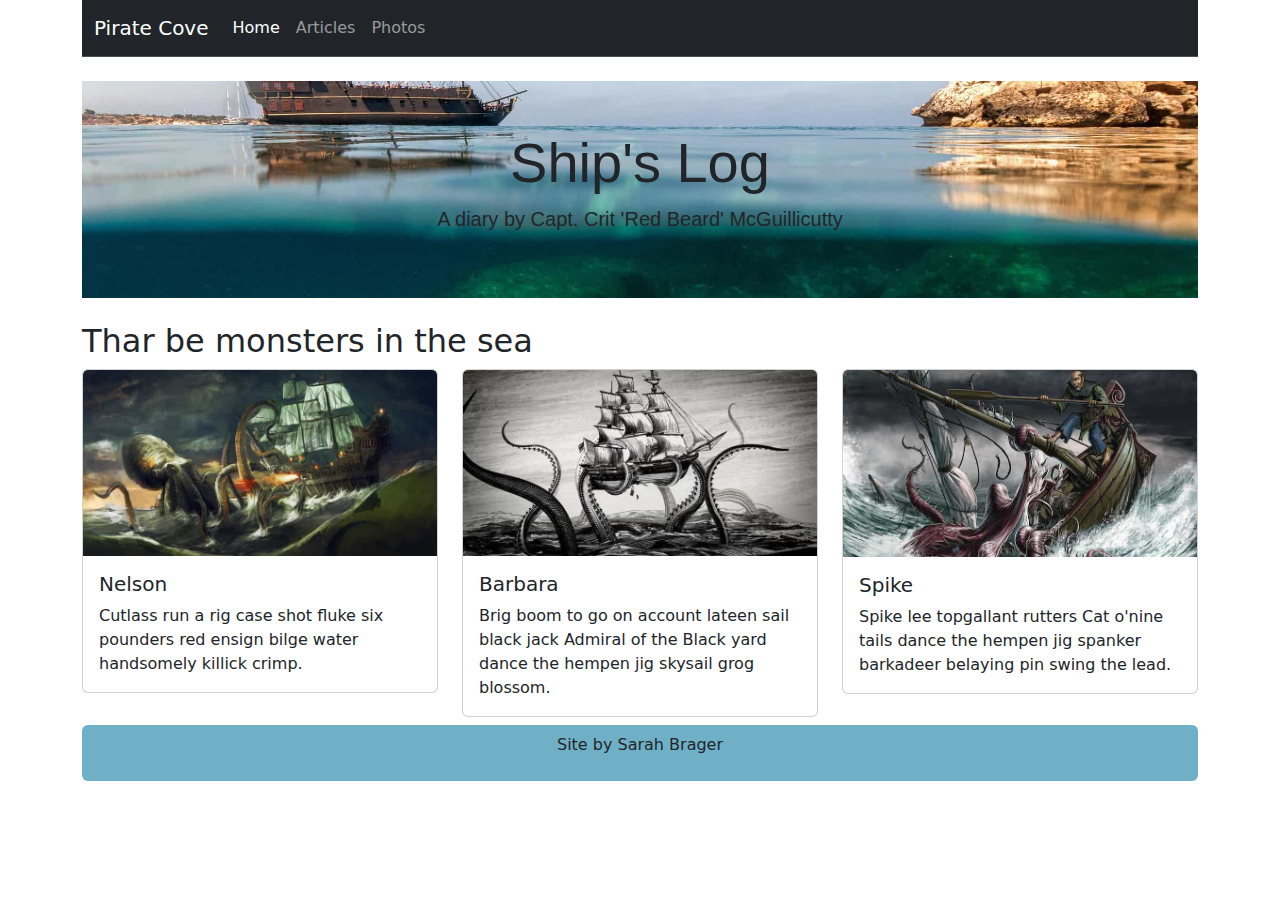
==== commit 523c8d81: "fourth commit" ====
--- a/docs/index.html
+++ b/docs/index.html
@@ -8,6 +8,7 @@
 </head>
 
 <body>
+<div class="container">
   <nav class="navbar navbar-expand-lg bg-dark border-bottom border-body" data-bs-theme="dark">
     <div class="container-fluid">
       <a class="navbar-brand" href="#">Pirate Cove</a>
@@ -17,20 +18,20 @@
       <div class="collapse navbar-collapse" id="navbarNav">
         <ul class="navbar-nav">
           <li class="nav-item">
-            <a class="nav-link active" aria-current="page" href="#">Home</a>
+            <a class="nav-link active" aria-current="page" href="index.html">Home</a>
           </li>
           <li class="nav-item">
-            <a class="nav-link" href="#">Articles</a>
+            <a class="nav-link" href="article.html">Articles</a>
           </li>
           <li class="nav-item">
-            <a class="nav-link" href="#">Photos</a>
+            <a class="nav-link" href="photos.html">Photos</a>
           </li>
         </ul>
       </div>
     </div>
   </nav>
 
-  <div class="container" id="jumbotron">
+  <div id="jumbotron">
     <header class="my-4 p-5">
       <h1 class="display-4">Ship's Log</h1>
       <p class="lead">A diary by Capt. Crit 'Red Beard' McGuillicutty</p>
@@ -38,7 +39,6 @@
   </div>
 
   <!-- Content starts here -->
-  <section class="container">
     <div class="row">
       <div class="col-md-6">
           <h2>Thar be monsters in the sea</h2>
@@ -46,6 +46,7 @@
     </div>
   </section>
 
+  
   <div class="row row-cols-1 row-cols-md-3 g-4">
     <div class="col">
       <div class="card">
@@ -74,6 +75,15 @@
         </div>
       </div>
     </div>
+  </div>
+
+<section id="footer">
+   <footer class="my-2 p-2 rounded" style="background-color: #70b0c7;">
+    <p>Site by Sarah Brager</p>
+   </footer>
+  </div>
+</section>
+</div>
 
   <!-- Closing scripts here -->
   <script src="js/bootstrap.bundle.min.js"></script>
--- a/docs/css/styles.css
+++ b/docs/css/styles.css
@@ -3,5 +3,5 @@
  * Bootstrap  v5.3.2 (https://getbootstrap.com/)
  * Copyright 2011-2023 The Bootstrap Authors
  * Licensed under MIT (https://github.com/twbs/bootstrap/blob/main/LICENSE)
- */:root,[data-bs-theme=light]{--bs-blue:#0d6efd;--bs-indigo:#6610f2;--bs-purple:#6f42c1;--bs-pink:#d63384;--bs-red:#dc3545;--bs-orange:#fd7e14;--bs-yellow:#ffc107;--bs-green:#198754;--bs-teal:#20c997;--bs-cyan:#0dcaf0;--bs-black:#000;--bs-white:#fff;--bs-gray:#6c757d;--bs-gray-dark:#343a40;--bs-gray-100:#f8f9fa;--bs-gray-200:#e9ecef;--bs-gray-300:#dee2e6;--bs-gray-400:#ced4da;--bs-gray-500:#adb5bd;--bs-gray-600:#6c757d;--bs-gray-700:#495057;--bs-gray-800:#343a40;--bs-gray-900:#212529;--bs-primary:#0d6efd;--bs-secondary:#6c757d;--bs-success:#198754;--bs-info:#0dcaf0;--bs-warning:#ffc107;--bs-danger:#dc3545;--bs-light:#f8f9fa;--bs-dark:#212529;--bs-primary-rgb:13,110,253;--bs-secondary-rgb:108,117,125;--bs-success-rgb:25,135,84;--bs-info-rgb:13,202,240;--bs-warning-rgb:255,193,7;--bs-danger-rgb:220,53,69;--bs-light-rgb:248,249,250;--bs-dark-rgb:33,37,41;--bs-primary-text-emphasis:#052c65;--bs-secondary-text-emphasis:#2b2f32;--bs-success-text-emphasis:#0a3622;--bs-info-text-emphasis:#055160;--bs-warning-text-emphasis:#664d03;--bs-danger-text-emphasis:#58151c;--bs-light-text-emphasis:#495057;--bs-dark-text-emphasis:#495057;--bs-primary-bg-subtle:#cfe2ff;--bs-secondary-bg-subtle:#e2e3e5;--bs-success-bg-subtle:#d1e7dd;--bs-info-bg-subtle:#cff4fc;--bs-warning-bg-subtle:#fff3cd;--bs-danger-bg-subtle:#f8d7da;--bs-light-bg-subtle:#fcfcfd;--bs-dark-bg-subtle:#ced4da;--bs-primary-border-subtle:#9ec5fe;--bs-secondary-border-subtle:#c4c8cb;--bs-success-border-subtle:#a3cfbb;--bs-info-border-subtle:#9eeaf9;--bs-warning-border-subtle:#ffe69c;--bs-danger-border-subtle:#f1aeb5;--bs-light-border-subtle:#e9ecef;--bs-dark-border-subtle:#adb5bd;--bs-white-rgb:255,255,255;--bs-black-rgb:0,0,0;--bs-font-sans-serif:system-ui,-apple-system,"Segoe UI",Roboto,"Helvetica Neue","Noto Sans","Liberation Sans",Arial,sans-serif,"Apple Color Emoji","Segoe UI Emoji","Segoe UI Symbol","Noto Color Emoji";--bs-font-monospace:SFMono-Regular,Menlo,Monaco,Consolas,"Liberation Mono","Courier New",monospace;--bs-gradient:linear-gradient(180deg,hsla(0,0%,100%,.15),hsla(0,0%,100%,0));--bs-body-font-family:var(--bs-font-sans-serif);--bs-body-font-size:1rem;--bs-body-font-weight:400;--bs-body-line-height:1.5;--bs-body-color:#212529;--bs-body-color-rgb:33,37,41;--bs-body-bg:#fff;--bs-body-bg-rgb:255,255,255;--bs-emphasis-color:#000;--bs-emphasis-color-rgb:0,0,0;--bs-secondary-color:rgba(33,37,41,.75);--bs-secondary-color-rgb:33,37,41;--bs-secondary-bg:#e9ecef;--bs-secondary-bg-rgb:233,236,239;--bs-tertiary-color:rgba(33,37,41,.5);--bs-tertiary-color-rgb:33,37,41;--bs-tertiary-bg:#f8f9fa;--bs-tertiary-bg-rgb:248,249,250;--bs-heading-color:inherit;--bs-link-color:#0d6efd;--bs-link-color-rgb:13,110,253;--bs-link-decoration:underline;--bs-link-hover-color:#0a58ca;--bs-link-hover-color-rgb:10,88,202;--bs-code-color:#d63384;--bs-highlight-color:#212529;--bs-highlight-bg:#fff3cd;--bs-border-width:1px;--bs-border-style:solid;--bs-border-color:#dee2e6;--bs-border-color-translucent:rgba(0,0,0,.175);--bs-border-radius:0.375rem;--bs-border-radius-sm:0.25rem;--bs-border-radius-lg:0.5rem;--bs-border-radius-xl:1rem;--bs-border-radius-xxl:2rem;--bs-border-radius-2xl:var(--bs-border-radius-xxl);--bs-border-radius-pill:50rem;--bs-box-shadow:0 0.5rem 1rem rgba(0,0,0,.15);--bs-box-shadow-sm:0 0.125rem 0.25rem rgba(0,0,0,.075);--bs-box-shadow-lg:0 1rem 3rem rgba(0,0,0,.175);--bs-box-shadow-inset:inset 0 1px 2px rgba(0,0,0,.075);--bs-focus-ring-width:0.25rem;--bs-focus-ring-opacity:0.25;--bs-focus-ring-color:rgba(13,110,253,.25);--bs-form-valid-color:#198754;--bs-form-valid-border-color:#198754;--bs-form-invalid-color:#dc3545;--bs-form-invalid-border-color:#dc3545}[data-bs-theme=dark]{--bs-body-color:#dee2e6;--bs-body-color-rgb:222,226,230;--bs-body-bg:#212529;--bs-body-bg-rgb:33,37,41;--bs-emphasis-color:#fff;--bs-emphasis-color-rgb:255,255,255;--bs-secondary-color:rgba(222,226,230,.75);--bs-secondary-color-rgb:222,226,230;--bs-secondary-bg:#343a40;--bs-secondary-bg-rgb:52,58,64;--bs-tertiary-color:rgba(222,226,230,.5);--bs-tertiary-color-rgb:222,226,230;--bs-tertiary-bg:#2b3035;--bs-tertiary-bg-rgb:43,48,53;--bs-primary-text-emphasis:#6ea8fe;--bs-secondary-text-emphasis:#a7acb1;--bs-success-text-emphasis:#75b798;--bs-info-text-emphasis:#6edff6;--bs-warning-text-emphasis:#ffda6a;--bs-danger-text-emphasis:#ea868f;--bs-light-text-emphasis:#f8f9fa;--bs-dark-text-emphasis:#dee2e6;--bs-primary-bg-subtle:#031633;--bs-secondary-bg-subtle:#161719;--bs-success-bg-subtle:#051b11;--bs-info-bg-subtle:#032830;--bs-warning-bg-subtle:#332701;--bs-danger-bg-subtle:#2c0b0e;--bs-light-bg-subtle:#343a40;--bs-dark-bg-subtle:#1a1d20;--bs-primary-border-subtle:#084298;--bs-secondary-border-subtle:#41464b;--bs-success-border-subtle:#0f5132;--bs-info-border-subtle:#087990;--bs-warning-border-subtle:#997404;--bs-danger-border-subtle:#842029;--bs-light-border-subtle:#495057;--bs-dark-border-subtle:#343a40;--bs-heading-color:inherit;--bs-link-color:#6ea8fe;--bs-link-hover-color:#8bb9fe;--bs-link-color-rgb:110,168,254;--bs-link-hover-color-rgb:139,185,254;--bs-code-color:#e685b5;--bs-highlight-color:#dee2e6;--bs-highlight-bg:#664d03;--bs-border-color:#495057;--bs-border-color-translucent:hsla(0,0%,100%,.15);--bs-form-valid-color:#75b798;--bs-form-valid-border-color:#75b798;--bs-form-invalid-color:#ea868f;--bs-form-invalid-border-color:#ea868f;color-scheme:dark}*,:after,:before{box-sizing:border-box}@media (prefers-reduced-motion:no-preference){:root{scroll-behavior:smooth}}body{-webkit-text-size-adjust:100%;-webkit-tap-highlight-color:rgba(0,0,0,0);background-color:var(--bs-body-bg);color:var(--bs-body-color);font-family:var(--bs-body-font-family);font-size:var(--bs-body-font-size);font-weight:var(--bs-body-font-weight);line-height:var(--bs-body-line-height);margin:0;text-align:var(--bs-body-text-align)}hr{border:0;border-top:var(--bs-border-width) solid;color:inherit;margin:1rem 0;opacity:.25}.h1,.h2,.h3,.h4,.h5,.h6,h1,h2,h3,h4,h5,h6{color:var(--bs-heading-color);font-weight:500;line-height:1.2;margin-bottom:.5rem;margin-top:0}.h1,h1{font-size:calc(1.375rem + 1.5vw)}@media (min-width:1200px){.h1,h1{font-size:2.5rem}}.h2,h2{font-size:calc(1.325rem + .9vw)}@media (min-width:1200px){.h2,h2{font-size:2rem}}.h3,h3{font-size:calc(1.3rem + .6vw)}@media (min-width:1200px){.h3,h3{font-size:1.75rem}}.h4,h4{font-size:calc(1.275rem + .3vw)}@media (min-width:1200px){.h4,h4{font-size:1.5rem}}.h5,h5{font-size:1.25rem}.h6,h6{font-size:1rem}p{margin-bottom:1rem;margin-top:0}abbr[title]{cursor:help;-webkit-text-decoration:underline dotted;-moz-text-decoration:underline dotted;text-decoration:underline dotted;-webkit-text-decoration-skip-ink:none;text-decoration-skip-ink:none}address{font-style:normal;line-height:inherit;margin-bottom:1rem}ol,ul{padding-left:2rem}dl,ol,ul{margin-bottom:1rem;margin-top:0}ol ol,ol ul,ul ol,ul ul{margin-bottom:0}dt{font-weight:700}dd{margin-bottom:.5rem;margin-left:0}blockquote{margin:0 0 1rem}b,strong{font-weight:bolder}.small,small{font-size:.875em}.mark,mark{background-color:var(--bs-highlight-bg);color:var(--bs-highlight-color);padding:.1875em}sub,sup{font-size:.75em;line-height:0;position:relative;vertical-align:baseline}sub{bottom:-.25em}sup{top:-.5em}a{color:rgba(var(--bs-link-color-rgb),var(--bs-link-opacity,1));text-decoration:underline}a:hover{--bs-link-color-rgb:var(--bs-link-hover-color-rgb)}a:not([href]):not([class]),a:not([href]):not([class]):hover{color:inherit;text-decoration:none}code,kbd,pre,samp{font-family:var(--bs-font-monospace);font-size:1em}pre{display:block;font-size:.875em;margin-bottom:1rem;margin-top:0;overflow:auto}pre code{color:inherit;font-size:inherit;word-break:normal}code{word-wrap:break-word;color:var(--bs-code-color);font-size:.875em}a>code{color:inherit}kbd{background-color:var(--bs-body-color);border-radius:.25rem;color:var(--bs-body-bg);font-size:.875em;padding:.1875rem .375rem}kbd kbd{font-size:1em;padding:0}figure{margin:0 0 1rem}img,svg{vertical-align:middle}table{border-collapse:collapse;caption-side:bottom}caption{color:var(--bs-secondary-color);padding-bottom:.5rem;padding-top:.5rem;text-align:left}th{text-align:inherit;text-align:-webkit-match-parent}tbody,td,tfoot,th,thead,tr{border:0 solid;border-color:inherit}label{display:inline-block}button{border-radius:0}button:focus:not(:focus-visible){outline:0}button,input,optgroup,select,textarea{font-family:inherit;font-size:inherit;line-height:inherit;margin:0}button,select{text-transform:none}[role=button]{cursor:pointer}select{word-wrap:normal}select:disabled{opacity:1}[list]:not([type=date]):not([type=datetime-local]):not([type=month]):not([type=week]):not([type=time])::-webkit-calendar-picker-indicator{display:none!important}[type=button],[type=reset],[type=submit],button{-webkit-appearance:button}[type=button]:not(:disabled),[type=reset]:not(:disabled),[type=submit]:not(:disabled),button:not(:disabled){cursor:pointer}::-moz-focus-inner{border-style:none;padding:0}textarea{resize:vertical}fieldset{border:0;margin:0;min-width:0;padding:0}legend{float:left;font-size:calc(1.275rem + .3vw);line-height:inherit;margin-bottom:.5rem;padding:0;width:100%}@media (min-width:1200px){legend{font-size:1.5rem}}legend+*{clear:left}::-webkit-datetime-edit-day-field,::-webkit-datetime-edit-fields-wrapper,::-webkit-datetime-edit-hour-field,::-webkit-datetime-edit-minute,::-webkit-datetime-edit-month-field,::-webkit-datetime-edit-text,::-webkit-datetime-edit-year-field{padding:0}::-webkit-inner-spin-button{height:auto}[type=search]{-webkit-appearance:textfield;outline-offset:-2px}::-webkit-search-decoration{-webkit-appearance:none}::-webkit-color-swatch-wrapper{padding:0}::-webkit-file-upload-button{-webkit-appearance:button;font:inherit}::file-selector-button{-webkit-appearance:button;font:inherit}output{display:inline-block}iframe{border:0}summary{cursor:pointer;display:list-item}progress{vertical-align:baseline}[hidden]{display:none!important}.lead{font-size:1.25rem;font-weight:300}.display-1{font-size:calc(1.625rem + 4.5vw);font-weight:300;line-height:1.2}@media (min-width:1200px){.display-1{font-size:5rem}}.display-2{font-size:calc(1.575rem + 3.9vw);font-weight:300;line-height:1.2}@media (min-width:1200px){.display-2{font-size:4.5rem}}.display-3{font-size:calc(1.525rem + 3.3vw);font-weight:300;line-height:1.2}@media (min-width:1200px){.display-3{font-size:4rem}}.display-4{font-size:calc(1.475rem + 2.7vw);font-weight:300;line-height:1.2}@media (min-width:1200px){.display-4{font-size:3.5rem}}.display-5{font-size:calc(1.425rem + 2.1vw);font-weight:300;line-height:1.2}@media (min-width:1200px){.display-5{font-size:3rem}}.display-6{font-size:calc(1.375rem + 1.5vw);font-weight:300;line-height:1.2}@media (min-width:1200px){.display-6{font-size:2.5rem}}.list-inline,.list-unstyled{list-style:none;padding-left:0}.list-inline-item{display:inline-block}.list-inline-item:not(:last-child){margin-right:.5rem}.initialism{font-size:.875em;text-transform:uppercase}.blockquote{font-size:1.25rem;margin-bottom:1rem}.blockquote>:last-child{margin-bottom:0}.blockquote-footer{color:#6c757d;font-size:.875em;margin-bottom:1rem;margin-top:-1rem}.blockquote-footer:before{content:"— "}.img-fluid,.img-thumbnail{height:auto;max-width:100%}.img-thumbnail{background-color:var(--bs-body-bg);border:var(--bs-border-width) solid var(--bs-border-color);border-radius:var(--bs-border-radius);padding:.25rem}.figure{display:inline-block}.figure-img{line-height:1;margin-bottom:.5rem}.figure-caption{color:var(--bs-secondary-color);font-size:.875em}.container,.container-fluid,.container-lg,.container-md,.container-sm,.container-xl,.container-xxl{--bs-gutter-x:1.5rem;--bs-gutter-y:0;margin-left:auto;margin-right:auto;padding-left:calc(var(--bs-gutter-x)*.5);padding-right:calc(var(--bs-gutter-x)*.5);width:100%}@media (min-width:576px){.container,.container-sm{max-width:540px}}@media (min-width:768px){.container,.container-md,.container-sm{max-width:720px}}@media (min-width:992px){.container,.container-lg,.container-md,.container-sm{max-width:960px}}@media (min-width:1200px){.container,.container-lg,.container-md,.container-sm,.container-xl{max-width:1140px}}@media (min-width:1400px){.container,.container-lg,.container-md,.container-sm,.container-xl,.container-xxl{max-width:1320px}}:root{--bs-breakpoint-xs:0;--bs-breakpoint-sm:576px;--bs-breakpoint-md:768px;--bs-breakpoint-lg:992px;--bs-breakpoint-xl:1200px;--bs-breakpoint-xxl:1400px}.row{--bs-gutter-x:1.5rem;--bs-gutter-y:0;display:-webkit-flex;display:-ms-flexbox;display:flex;-webkit-flex-wrap:wrap;-ms-flex-wrap:wrap;flex-wrap:wrap;margin-left:calc(var(--bs-gutter-x)*-.5);margin-right:calc(var(--bs-gutter-x)*-.5);margin-top:calc(var(--bs-gutter-y)*-1)}.row>*{-ms-flex-negative:0;-webkit-flex-shrink:0;flex-shrink:0;margin-top:var(--bs-gutter-y);max-width:100%;padding-left:calc(var(--bs-gutter-x)*.5);padding-right:calc(var(--bs-gutter-x)*.5);width:100%}.col{-webkit-flex:1 0 0%;-ms-flex:1 0 0%;flex:1 0 0%}.row-cols-auto>*{width:auto}.row-cols-1>*,.row-cols-auto>*{-webkit-flex:0 0 auto;-ms-flex:0 0 auto;flex:0 0 auto}.row-cols-1>*{width:100%}.row-cols-2>*{width:50%}.row-cols-2>*,.row-cols-3>*{-webkit-flex:0 0 auto;-ms-flex:0 0 auto;flex:0 0 auto}.row-cols-3>*{width:33.33333333%}.row-cols-4>*{width:25%}.row-cols-4>*,.row-cols-5>*{-webkit-flex:0 0 auto;-ms-flex:0 0 auto;flex:0 0 auto}.row-cols-5>*{width:20%}.row-cols-6>*{width:16.66666667%}.col-auto,.row-cols-6>*{-webkit-flex:0 0 auto;-ms-flex:0 0 auto;flex:0 0 auto}.col-auto{width:auto}.col-1{width:8.33333333%}.col-1,.col-2{-webkit-flex:0 0 auto;-ms-flex:0 0 auto;flex:0 0 auto}.col-2{width:16.66666667%}.col-3{width:25%}.col-3,.col-4{-webkit-flex:0 0 auto;-ms-flex:0 0 auto;flex:0 0 auto}.col-4{width:33.33333333%}.col-5{width:41.66666667%}.col-5,.col-6{-webkit-flex:0 0 auto;-ms-flex:0 0 auto;flex:0 0 auto}.col-6{width:50%}.col-7{width:58.33333333%}.col-7,.col-8{-webkit-flex:0 0 auto;-ms-flex:0 0 auto;flex:0 0 auto}.col-8{width:66.66666667%}.col-9{width:75%}.col-10,.col-9{-webkit-flex:0 0 auto;-ms-flex:0 0 auto;flex:0 0 auto}.col-10{width:83.33333333%}.col-11{width:91.66666667%}.col-11,.col-12{-webkit-flex:0 0 auto;-ms-flex:0 0 auto;flex:0 0 auto}.col-12{width:100%}.offset-1{margin-left:8.33333333%}.offset-2{margin-left:16.66666667%}.offset-3{margin-left:25%}.offset-4{margin-left:33.33333333%}.offset-5{margin-left:41.66666667%}.offset-6{margin-left:50%}.offset-7{margin-left:58.33333333%}.offset-8{margin-left:66.66666667%}.offset-9{margin-left:75%}.offset-10{margin-left:83.33333333%}.offset-11{margin-left:91.66666667%}.g-0,.gx-0{--bs-gutter-x:0}.g-0,.gy-0{--bs-gutter-y:0}.g-1,.gx-1{--bs-gutter-x:0.25rem}.g-1,.gy-1{--bs-gutter-y:0.25rem}.g-2,.gx-2{--bs-gutter-x:0.5rem}.g-2,.gy-2{--bs-gutter-y:0.5rem}.g-3,.gx-3{--bs-gutter-x:1rem}.g-3,.gy-3{--bs-gutter-y:1rem}.g-4,.gx-4{--bs-gutter-x:1.5rem}.g-4,.gy-4{--bs-gutter-y:1.5rem}.g-5,.gx-5{--bs-gutter-x:3rem}.g-5,.gy-5{--bs-gutter-y:3rem}@media (min-width:576px){.col-sm{-webkit-flex:1 0 0%;-ms-flex:1 0 0%;flex:1 0 0%}.row-cols-sm-auto>*{width:auto}.row-cols-sm-1>*,.row-cols-sm-auto>*{-webkit-flex:0 0 auto;-ms-flex:0 0 auto;flex:0 0 auto}.row-cols-sm-1>*{width:100%}.row-cols-sm-2>*{width:50%}.row-cols-sm-2>*,.row-cols-sm-3>*{-webkit-flex:0 0 auto;-ms-flex:0 0 auto;flex:0 0 auto}.row-cols-sm-3>*{width:33.33333333%}.row-cols-sm-4>*{width:25%}.row-cols-sm-4>*,.row-cols-sm-5>*{-webkit-flex:0 0 auto;-ms-flex:0 0 auto;flex:0 0 auto}.row-cols-sm-5>*{width:20%}.row-cols-sm-6>*{width:16.66666667%}.col-sm-auto,.row-cols-sm-6>*{-webkit-flex:0 0 auto;-ms-flex:0 0 auto;flex:0 0 auto}.col-sm-auto{width:auto}.col-sm-1{width:8.33333333%}.col-sm-1,.col-sm-2{-webkit-flex:0 0 auto;-ms-flex:0 0 auto;flex:0 0 auto}.col-sm-2{width:16.66666667%}.col-sm-3{width:25%}.col-sm-3,.col-sm-4{-webkit-flex:0 0 auto;-ms-flex:0 0 auto;flex:0 0 auto}.col-sm-4{width:33.33333333%}.col-sm-5{width:41.66666667%}.col-sm-5,.col-sm-6{-webkit-flex:0 0 auto;-ms-flex:0 0 auto;flex:0 0 auto}.col-sm-6{width:50%}.col-sm-7{width:58.33333333%}.col-sm-7,.col-sm-8{-webkit-flex:0 0 auto;-ms-flex:0 0 auto;flex:0 0 auto}.col-sm-8{width:66.66666667%}.col-sm-9{width:75%}.col-sm-10,.col-sm-9{-webkit-flex:0 0 auto;-ms-flex:0 0 auto;flex:0 0 auto}.col-sm-10{width:83.33333333%}.col-sm-11{width:91.66666667%}.col-sm-11,.col-sm-12{-webkit-flex:0 0 auto;-ms-flex:0 0 auto;flex:0 0 auto}.col-sm-12{width:100%}.offset-sm-0{margin-left:0}.offset-sm-1{margin-left:8.33333333%}.offset-sm-2{margin-left:16.66666667%}.offset-sm-3{margin-left:25%}.offset-sm-4{margin-left:33.33333333%}.offset-sm-5{margin-left:41.66666667%}.offset-sm-6{margin-left:50%}.offset-sm-7{margin-left:58.33333333%}.offset-sm-8{margin-left:66.66666667%}.offset-sm-9{margin-left:75%}.offset-sm-10{margin-left:83.33333333%}.offset-sm-11{margin-left:91.66666667%}.g-sm-0,.gx-sm-0{--bs-gutter-x:0}.g-sm-0,.gy-sm-0{--bs-gutter-y:0}.g-sm-1,.gx-sm-1{--bs-gutter-x:0.25rem}.g-sm-1,.gy-sm-1{--bs-gutter-y:0.25rem}.g-sm-2,.gx-sm-2{--bs-gutter-x:0.5rem}.g-sm-2,.gy-sm-2{--bs-gutter-y:0.5rem}.g-sm-3,.gx-sm-3{--bs-gutter-x:1rem}.g-sm-3,.gy-sm-3{--bs-gutter-y:1rem}.g-sm-4,.gx-sm-4{--bs-gutter-x:1.5rem}.g-sm-4,.gy-sm-4{--bs-gutter-y:1.5rem}.g-sm-5,.gx-sm-5{--bs-gutter-x:3rem}.g-sm-5,.gy-sm-5{--bs-gutter-y:3rem}}@media (min-width:768px){.col-md{-webkit-flex:1 0 0%;-ms-flex:1 0 0%;flex:1 0 0%}.row-cols-md-auto>*{width:auto}.row-cols-md-1>*,.row-cols-md-auto>*{-webkit-flex:0 0 auto;-ms-flex:0 0 auto;flex:0 0 auto}.row-cols-md-1>*{width:100%}.row-cols-md-2>*{width:50%}.row-cols-md-2>*,.row-cols-md-3>*{-webkit-flex:0 0 auto;-ms-flex:0 0 auto;flex:0 0 auto}.row-cols-md-3>*{width:33.33333333%}.row-cols-md-4>*{width:25%}.row-cols-md-4>*,.row-cols-md-5>*{-webkit-flex:0 0 auto;-ms-flex:0 0 auto;flex:0 0 auto}.row-cols-md-5>*{width:20%}.row-cols-md-6>*{width:16.66666667%}.col-md-auto,.row-cols-md-6>*{-webkit-flex:0 0 auto;-ms-flex:0 0 auto;flex:0 0 auto}.col-md-auto{width:auto}.col-md-1{width:8.33333333%}.col-md-1,.col-md-2{-webkit-flex:0 0 auto;-ms-flex:0 0 auto;flex:0 0 auto}.col-md-2{width:16.66666667%}.col-md-3{width:25%}.col-md-3,.col-md-4{-webkit-flex:0 0 auto;-ms-flex:0 0 auto;flex:0 0 auto}.col-md-4{width:33.33333333%}.col-md-5{width:41.66666667%}.col-md-5,.col-md-6{-webkit-flex:0 0 auto;-ms-flex:0 0 auto;flex:0 0 auto}.col-md-6{width:50%}.col-md-7{width:58.33333333%}.col-md-7,.col-md-8{-webkit-flex:0 0 auto;-ms-flex:0 0 auto;flex:0 0 auto}.col-md-8{width:66.66666667%}.col-md-9{width:75%}.col-md-10,.col-md-9{-webkit-flex:0 0 auto;-ms-flex:0 0 auto;flex:0 0 auto}.col-md-10{width:83.33333333%}.col-md-11{width:91.66666667%}.col-md-11,.col-md-12{-webkit-flex:0 0 auto;-ms-flex:0 0 auto;flex:0 0 auto}.col-md-12{width:100%}.offset-md-0{margin-left:0}.offset-md-1{margin-left:8.33333333%}.offset-md-2{margin-left:16.66666667%}.offset-md-3{margin-left:25%}.offset-md-4{margin-left:33.33333333%}.offset-md-5{margin-left:41.66666667%}.offset-md-6{margin-left:50%}.offset-md-7{margin-left:58.33333333%}.offset-md-8{margin-left:66.66666667%}.offset-md-9{margin-left:75%}.offset-md-10{margin-left:83.33333333%}.offset-md-11{margin-left:91.66666667%}.g-md-0,.gx-md-0{--bs-gutter-x:0}.g-md-0,.gy-md-0{--bs-gutter-y:0}.g-md-1,.gx-md-1{--bs-gutter-x:0.25rem}.g-md-1,.gy-md-1{--bs-gutter-y:0.25rem}.g-md-2,.gx-md-2{--bs-gutter-x:0.5rem}.g-md-2,.gy-md-2{--bs-gutter-y:0.5rem}.g-md-3,.gx-md-3{--bs-gutter-x:1rem}.g-md-3,.gy-md-3{--bs-gutter-y:1rem}.g-md-4,.gx-md-4{--bs-gutter-x:1.5rem}.g-md-4,.gy-md-4{--bs-gutter-y:1.5rem}.g-md-5,.gx-md-5{--bs-gutter-x:3rem}.g-md-5,.gy-md-5{--bs-gutter-y:3rem}}@media (min-width:992px){.col-lg{-webkit-flex:1 0 0%;-ms-flex:1 0 0%;flex:1 0 0%}.row-cols-lg-auto>*{width:auto}.row-cols-lg-1>*,.row-cols-lg-auto>*{-webkit-flex:0 0 auto;-ms-flex:0 0 auto;flex:0 0 auto}.row-cols-lg-1>*{width:100%}.row-cols-lg-2>*{width:50%}.row-cols-lg-2>*,.row-cols-lg-3>*{-webkit-flex:0 0 auto;-ms-flex:0 0 auto;flex:0 0 auto}.row-cols-lg-3>*{width:33.33333333%}.row-cols-lg-4>*{width:25%}.row-cols-lg-4>*,.row-cols-lg-5>*{-webkit-flex:0 0 auto;-ms-flex:0 0 auto;flex:0 0 auto}.row-cols-lg-5>*{width:20%}.row-cols-lg-6>*{width:16.66666667%}.col-lg-auto,.row-cols-lg-6>*{-webkit-flex:0 0 auto;-ms-flex:0 0 auto;flex:0 0 auto}.col-lg-auto{width:auto}.col-lg-1{width:8.33333333%}.col-lg-1,.col-lg-2{-webkit-flex:0 0 auto;-ms-flex:0 0 auto;flex:0 0 auto}.col-lg-2{width:16.66666667%}.col-lg-3{width:25%}.col-lg-3,.col-lg-4{-webkit-flex:0 0 auto;-ms-flex:0 0 auto;flex:0 0 auto}.col-lg-4{width:33.33333333%}.col-lg-5{width:41.66666667%}.col-lg-5,.col-lg-6{-webkit-flex:0 0 auto;-ms-flex:0 0 auto;flex:0 0 auto}.col-lg-6{width:50%}.col-lg-7{width:58.33333333%}.col-lg-7,.col-lg-8{-webkit-flex:0 0 auto;-ms-flex:0 0 auto;flex:0 0 auto}.col-lg-8{width:66.66666667%}.col-lg-9{width:75%}.col-lg-10,.col-lg-9{-webkit-flex:0 0 auto;-ms-flex:0 0 auto;flex:0 0 auto}.col-lg-10{width:83.33333333%}.col-lg-11{width:91.66666667%}.col-lg-11,.col-lg-12{-webkit-flex:0 0 auto;-ms-flex:0 0 auto;flex:0 0 auto}.col-lg-12{width:100%}.offset-lg-0{margin-left:0}.offset-lg-1{margin-left:8.33333333%}.offset-lg-2{margin-left:16.66666667%}.offset-lg-3{margin-left:25%}.offset-lg-4{margin-left:33.33333333%}.offset-lg-5{margin-left:41.66666667%}.offset-lg-6{margin-left:50%}.offset-lg-7{margin-left:58.33333333%}.offset-lg-8{margin-left:66.66666667%}.offset-lg-9{margin-left:75%}.offset-lg-10{margin-left:83.33333333%}.offset-lg-11{margin-left:91.66666667%}.g-lg-0,.gx-lg-0{--bs-gutter-x:0}.g-lg-0,.gy-lg-0{--bs-gutter-y:0}.g-lg-1,.gx-lg-1{--bs-gutter-x:0.25rem}.g-lg-1,.gy-lg-1{--bs-gutter-y:0.25rem}.g-lg-2,.gx-lg-2{--bs-gutter-x:0.5rem}.g-lg-2,.gy-lg-2{--bs-gutter-y:0.5rem}.g-lg-3,.gx-lg-3{--bs-gutter-x:1rem}.g-lg-3,.gy-lg-3{--bs-gutter-y:1rem}.g-lg-4,.gx-lg-4{--bs-gutter-x:1.5rem}.g-lg-4,.gy-lg-4{--bs-gutter-y:1.5rem}.g-lg-5,.gx-lg-5{--bs-gutter-x:3rem}.g-lg-5,.gy-lg-5{--bs-gutter-y:3rem}}@media (min-width:1200px){.col-xl{-webkit-flex:1 0 0%;-ms-flex:1 0 0%;flex:1 0 0%}.row-cols-xl-auto>*{width:auto}.row-cols-xl-1>*,.row-cols-xl-auto>*{-webkit-flex:0 0 auto;-ms-flex:0 0 auto;flex:0 0 auto}.row-cols-xl-1>*{width:100%}.row-cols-xl-2>*{width:50%}.row-cols-xl-2>*,.row-cols-xl-3>*{-webkit-flex:0 0 auto;-ms-flex:0 0 auto;flex:0 0 auto}.row-cols-xl-3>*{width:33.33333333%}.row-cols-xl-4>*{width:25%}.row-cols-xl-4>*,.row-cols-xl-5>*{-webkit-flex:0 0 auto;-ms-flex:0 0 auto;flex:0 0 auto}.row-cols-xl-5>*{width:20%}.row-cols-xl-6>*{width:16.66666667%}.col-xl-auto,.row-cols-xl-6>*{-webkit-flex:0 0 auto;-ms-flex:0 0 auto;flex:0 0 auto}.col-xl-auto{width:auto}.col-xl-1{width:8.33333333%}.col-xl-1,.col-xl-2{-webkit-flex:0 0 auto;-ms-flex:0 0 auto;flex:0 0 auto}.col-xl-2{width:16.66666667%}.col-xl-3{width:25%}.col-xl-3,.col-xl-4{-webkit-flex:0 0 auto;-ms-flex:0 0 auto;flex:0 0 auto}.col-xl-4{width:33.33333333%}.col-xl-5{width:41.66666667%}.col-xl-5,.col-xl-6{-webkit-flex:0 0 auto;-ms-flex:0 0 auto;flex:0 0 auto}.col-xl-6{width:50%}.col-xl-7{width:58.33333333%}.col-xl-7,.col-xl-8{-webkit-flex:0 0 auto;-ms-flex:0 0 auto;flex:0 0 auto}.col-xl-8{width:66.66666667%}.col-xl-9{width:75%}.col-xl-10,.col-xl-9{-webkit-flex:0 0 auto;-ms-flex:0 0 auto;flex:0 0 auto}.col-xl-10{width:83.33333333%}.col-xl-11{width:91.66666667%}.col-xl-11,.col-xl-12{-webkit-flex:0 0 auto;-ms-flex:0 0 auto;flex:0 0 auto}.col-xl-12{width:100%}.offset-xl-0{margin-left:0}.offset-xl-1{margin-left:8.33333333%}.offset-xl-2{margin-left:16.66666667%}.offset-xl-3{margin-left:25%}.offset-xl-4{margin-left:33.33333333%}.offset-xl-5{margin-left:41.66666667%}.offset-xl-6{margin-left:50%}.offset-xl-7{margin-left:58.33333333%}.offset-xl-8{margin-left:66.66666667%}.offset-xl-9{margin-left:75%}.offset-xl-10{margin-left:83.33333333%}.offset-xl-11{margin-left:91.66666667%}.g-xl-0,.gx-xl-0{--bs-gutter-x:0}.g-xl-0,.gy-xl-0{--bs-gutter-y:0}.g-xl-1,.gx-xl-1{--bs-gutter-x:0.25rem}.g-xl-1,.gy-xl-1{--bs-gutter-y:0.25rem}.g-xl-2,.gx-xl-2{--bs-gutter-x:0.5rem}.g-xl-2,.gy-xl-2{--bs-gutter-y:0.5rem}.g-xl-3,.gx-xl-3{--bs-gutter-x:1rem}.g-xl-3,.gy-xl-3{--bs-gutter-y:1rem}.g-xl-4,.gx-xl-4{--bs-gutter-x:1.5rem}.g-xl-4,.gy-xl-4{--bs-gutter-y:1.5rem}.g-xl-5,.gx-xl-5{--bs-gutter-x:3rem}.g-xl-5,.gy-xl-5{--bs-gutter-y:3rem}}@media (min-width:1400px){.col-xxl{-webkit-flex:1 0 0%;-ms-flex:1 0 0%;flex:1 0 0%}.row-cols-xxl-auto>*{width:auto}.row-cols-xxl-1>*,.row-cols-xxl-auto>*{-webkit-flex:0 0 auto;-ms-flex:0 0 auto;flex:0 0 auto}.row-cols-xxl-1>*{width:100%}.row-cols-xxl-2>*{width:50%}.row-cols-xxl-2>*,.row-cols-xxl-3>*{-webkit-flex:0 0 auto;-ms-flex:0 0 auto;flex:0 0 auto}.row-cols-xxl-3>*{width:33.33333333%}.row-cols-xxl-4>*{width:25%}.row-cols-xxl-4>*,.row-cols-xxl-5>*{-webkit-flex:0 0 auto;-ms-flex:0 0 auto;flex:0 0 auto}.row-cols-xxl-5>*{width:20%}.row-cols-xxl-6>*{width:16.66666667%}.col-xxl-auto,.row-cols-xxl-6>*{-webkit-flex:0 0 auto;-ms-flex:0 0 auto;flex:0 0 auto}.col-xxl-auto{width:auto}.col-xxl-1{width:8.33333333%}.col-xxl-1,.col-xxl-2{-webkit-flex:0 0 auto;-ms-flex:0 0 auto;flex:0 0 auto}.col-xxl-2{width:16.66666667%}.col-xxl-3{width:25%}.col-xxl-3,.col-xxl-4{-webkit-flex:0 0 auto;-ms-flex:0 0 auto;flex:0 0 auto}.col-xxl-4{width:33.33333333%}.col-xxl-5{width:41.66666667%}.col-xxl-5,.col-xxl-6{-webkit-flex:0 0 auto;-ms-flex:0 0 auto;flex:0 0 auto}.col-xxl-6{width:50%}.col-xxl-7{width:58.33333333%}.col-xxl-7,.col-xxl-8{-webkit-flex:0 0 auto;-ms-flex:0 0 auto;flex:0 0 auto}.col-xxl-8{width:66.66666667%}.col-xxl-9{width:75%}.col-xxl-10,.col-xxl-9{-webkit-flex:0 0 auto;-ms-flex:0 0 auto;flex:0 0 auto}.col-xxl-10{width:83.33333333%}.col-xxl-11{width:91.66666667%}.col-xxl-11,.col-xxl-12{-webkit-flex:0 0 auto;-ms-flex:0 0 auto;flex:0 0 auto}.col-xxl-12{width:100%}.offset-xxl-0{margin-left:0}.offset-xxl-1{margin-left:8.33333333%}.offset-xxl-2{margin-left:16.66666667%}.offset-xxl-3{margin-left:25%}.offset-xxl-4{margin-left:33.33333333%}.offset-xxl-5{margin-left:41.66666667%}.offset-xxl-6{margin-left:50%}.offset-xxl-7{margin-left:58.33333333%}.offset-xxl-8{margin-left:66.66666667%}.offset-xxl-9{margin-left:75%}.offset-xxl-10{margin-left:83.33333333%}.offset-xxl-11{margin-left:91.66666667%}.g-xxl-0,.gx-xxl-0{--bs-gutter-x:0}.g-xxl-0,.gy-xxl-0{--bs-gutter-y:0}.g-xxl-1,.gx-xxl-1{--bs-gutter-x:0.25rem}.g-xxl-1,.gy-xxl-1{--bs-gutter-y:0.25rem}.g-xxl-2,.gx-xxl-2{--bs-gutter-x:0.5rem}.g-xxl-2,.gy-xxl-2{--bs-gutter-y:0.5rem}.g-xxl-3,.gx-xxl-3{--bs-gutter-x:1rem}.g-xxl-3,.gy-xxl-3{--bs-gutter-y:1rem}.g-xxl-4,.gx-xxl-4{--bs-gutter-x:1.5rem}.g-xxl-4,.gy-xxl-4{--bs-gutter-y:1.5rem}.g-xxl-5,.gx-xxl-5{--bs-gutter-x:3rem}.g-xxl-5,.gy-xxl-5{--bs-gutter-y:3rem}}.table{--bs-table-color-type:initial;--bs-table-bg-type:initial;--bs-table-color-state:initial;--bs-table-bg-state:initial;--bs-table-color:var(--bs-emphasis-color);--bs-table-bg:var(--bs-body-bg);--bs-table-border-color:var(--bs-border-color);--bs-table-accent-bg:transparent;--bs-table-striped-color:var(--bs-emphasis-color);--bs-table-striped-bg:rgba(var(--bs-emphasis-color-rgb),0.05);--bs-table-active-color:var(--bs-emphasis-color);--bs-table-active-bg:rgba(var(--bs-emphasis-color-rgb),0.1);--bs-table-hover-color:var(--bs-emphasis-color);--bs-table-hover-bg:rgba(var(--bs-emphasis-color-rgb),0.075);border-color:var(--bs-table-border-color);margin-bottom:1rem;vertical-align:top;width:100%}.table>:not(caption)>*>*{background-color:var(--bs-table-bg);border-bottom-width:var(--bs-border-width);box-shadow:inset 0 0 0 9999px var(--bs-table-bg-state,var(--bs-table-bg-type,var(--bs-table-accent-bg)));color:var(--bs-table-color-state,var(--bs-table-color-type,var(--bs-table-color)));padding:.5rem}.table>tbody{vertical-align:inherit}.table>thead{vertical-align:bottom}.table-group-divider{border-top:calc(var(--bs-border-width)*2) solid}.caption-top{caption-side:top}.table-sm>:not(caption)>*>*{padding:.25rem}.table-bordered>:not(caption)>*{border-width:var(--bs-border-width) 0}.table-bordered>:not(caption)>*>*{border-width:0 var(--bs-border-width)}.table-borderless>:not(caption)>*>*{border-bottom-width:0}.table-borderless>:not(:first-child){border-top-width:0}.table-striped-columns>:not(caption)>tr>:nth-child(2n),.table-striped>tbody>tr:nth-of-type(odd)>*{--bs-table-color-type:var(--bs-table-striped-color);--bs-table-bg-type:var(--bs-table-striped-bg)}.table-active{--bs-table-color-state:var(--bs-table-active-color);--bs-table-bg-state:var(--bs-table-active-bg)}.table-hover>tbody>tr:hover>*{--bs-table-color-state:var(--bs-table-hover-color);--bs-table-bg-state:var(--bs-table-hover-bg)}.table-primary{--bs-table-color:#000;--bs-table-bg:#cfe2ff;--bs-table-border-color:#a6b5cc;--bs-table-striped-bg:#c5d7f2;--bs-table-striped-color:#000;--bs-table-active-bg:#bacbe6;--bs-table-active-color:#000;--bs-table-hover-bg:#bfd1ec;--bs-table-hover-color:#000}.table-primary,.table-secondary{border-color:var(--bs-table-border-color);color:var(--bs-table-color)}.table-secondary{--bs-table-color:#000;--bs-table-bg:#e2e3e5;--bs-table-border-color:#b5b6b7;--bs-table-striped-bg:#d7d8da;--bs-table-striped-color:#000;--bs-table-active-bg:#cbccce;--bs-table-active-color:#000;--bs-table-hover-bg:#d1d2d4;--bs-table-hover-color:#000}.table-success{--bs-table-color:#000;--bs-table-bg:#d1e7dd;--bs-table-border-color:#a7b9b1;--bs-table-striped-bg:#c7dbd2;--bs-table-striped-color:#000;--bs-table-active-bg:#bcd0c7;--bs-table-active-color:#000;--bs-table-hover-bg:#c1d6cc;--bs-table-hover-color:#000}.table-info,.table-success{border-color:var(--bs-table-border-color);color:var(--bs-table-color)}.table-info{--bs-table-color:#000;--bs-table-bg:#cff4fc;--bs-table-border-color:#a6c3ca;--bs-table-striped-bg:#c5e8ef;--bs-table-striped-color:#000;--bs-table-active-bg:#badce3;--bs-table-active-color:#000;--bs-table-hover-bg:#bfe2e9;--bs-table-hover-color:#000}.table-warning{--bs-table-color:#000;--bs-table-bg:#fff3cd;--bs-table-border-color:#ccc2a4;--bs-table-striped-bg:#f2e7c3;--bs-table-striped-color:#000;--bs-table-active-bg:#e6dbb9;--bs-table-active-color:#000;--bs-table-hover-bg:#ece1be;--bs-table-hover-color:#000}.table-danger,.table-warning{border-color:var(--bs-table-border-color);color:var(--bs-table-color)}.table-danger{--bs-table-color:#000;--bs-table-bg:#f8d7da;--bs-table-border-color:#c6acae;--bs-table-striped-bg:#eccccf;--bs-table-striped-color:#000;--bs-table-active-bg:#dfc2c4;--bs-table-active-color:#000;--bs-table-hover-bg:#e5c7ca;--bs-table-hover-color:#000}.table-light{--bs-table-color:#000;--bs-table-bg:#f8f9fa;--bs-table-border-color:#c6c7c8;--bs-table-striped-bg:#ecedee;--bs-table-striped-color:#000;--bs-table-active-bg:#dfe0e1;--bs-table-active-color:#000;--bs-table-hover-bg:#e5e6e7;--bs-table-hover-color:#000}.table-dark,.table-light{border-color:var(--bs-table-border-color);color:var(--bs-table-color)}.table-dark{--bs-table-color:#fff;--bs-table-bg:#212529;--bs-table-border-color:#4d5154;--bs-table-striped-bg:#2c3034;--bs-table-striped-color:#fff;--bs-table-active-bg:#373b3e;--bs-table-active-color:#fff;--bs-table-hover-bg:#323539;--bs-table-hover-color:#fff}.table-responsive{-webkit-overflow-scrolling:touch;overflow-x:auto}@media (max-width:575.98px){.table-responsive-sm{-webkit-overflow-scrolling:touch;overflow-x:auto}}@media (max-width:767.98px){.table-responsive-md{-webkit-overflow-scrolling:touch;overflow-x:auto}}@media (max-width:991.98px){.table-responsive-lg{-webkit-overflow-scrolling:touch;overflow-x:auto}}@media (max-width:1199.98px){.table-responsive-xl{-webkit-overflow-scrolling:touch;overflow-x:auto}}@media (max-width:1399.98px){.table-responsive-xxl{-webkit-overflow-scrolling:touch;overflow-x:auto}}.form-label{margin-bottom:.5rem}.col-form-label{font-size:inherit;line-height:1.5;margin-bottom:0;padding-bottom:calc(.375rem + var(--bs-border-width));padding-top:calc(.375rem + var(--bs-border-width))}.col-form-label-lg{font-size:1.25rem;padding-bottom:calc(.5rem + var(--bs-border-width));padding-top:calc(.5rem + var(--bs-border-width))}.col-form-label-sm{font-size:.875rem;padding-bottom:calc(.25rem + var(--bs-border-width));padding-top:calc(.25rem + var(--bs-border-width))}.form-text{color:var(--bs-secondary-color);font-size:.875em;margin-top:.25rem}.form-control{-webkit-appearance:none;-moz-appearance:none;appearance:none;background-clip:padding-box;background-color:var(--bs-body-bg);border:var(--bs-border-width) solid var(--bs-border-color);border-radius:var(--bs-border-radius);color:var(--bs-body-color);display:block;font-size:1rem;font-weight:400;line-height:1.5;padding:.375rem .75rem;transition:border-color .15s ease-in-out,box-shadow .15s ease-in-out;width:100%}@media (prefers-reduced-motion:reduce){.form-control{transition:none}}.form-control[type=file]{overflow:hidden}.form-control[type=file]:not(:disabled):not([readonly]){cursor:pointer}.form-control:focus{background-color:var(--bs-body-bg);border-color:#86b7fe;box-shadow:0 0 0 .25rem rgba(13,110,253,.25);color:var(--bs-body-color);outline:0}.form-control::-webkit-date-and-time-value{height:1.5em;margin:0;min-width:85px}.form-control::-webkit-datetime-edit{display:block;padding:0}.form-control::-webkit-input-placeholder{color:var(--bs-secondary-color);opacity:1}.form-control::-moz-placeholder{color:var(--bs-secondary-color);opacity:1}.form-control:-ms-input-placeholder{color:var(--bs-secondary-color);opacity:1}.form-control::-ms-input-placeholder{color:var(--bs-secondary-color);opacity:1}.form-control::placeholder{color:var(--bs-secondary-color);opacity:1}.form-control:disabled{background-color:var(--bs-secondary-bg);opacity:1}.form-control::-webkit-file-upload-button{-webkit-margin-end:.75rem;background-color:var(--bs-tertiary-bg);border:0 solid;border-color:inherit;border-inline-end-width:var(--bs-border-width);border-radius:0;color:var(--bs-body-color);margin:-.375rem -.75rem;margin-inline-end:.75rem;padding:.375rem .75rem;pointer-events:none;-webkit-transition:color .15s ease-in-out,background-color .15s ease-in-out,border-color .15s ease-in-out,box-shadow .15s ease-in-out;transition:color .15s ease-in-out,background-color .15s ease-in-out,border-color .15s ease-in-out,box-shadow .15s ease-in-out}.form-control::file-selector-button{-webkit-margin-end:.75rem;-moz-margin-end:.75rem;background-color:var(--bs-tertiary-bg);border:0 solid;border-color:inherit;border-inline-end-width:var(--bs-border-width);border-radius:0;color:var(--bs-body-color);margin:-.375rem -.75rem;margin-inline-end:.75rem;padding:.375rem .75rem;pointer-events:none;transition:color .15s ease-in-out,background-color .15s ease-in-out,border-color .15s ease-in-out,box-shadow .15s ease-in-out}@media (prefers-reduced-motion:reduce){.form-control::-webkit-file-upload-button{-webkit-transition:none;transition:none}.form-control::file-selector-button{transition:none}}.form-control:hover:not(:disabled):not([readonly])::-webkit-file-upload-button{background-color:var(--bs-secondary-bg)}.form-control:hover:not(:disabled):not([readonly])::file-selector-button{background-color:var(--bs-secondary-bg)}.form-control-plaintext{background-color:transparent;border:solid transparent;border-width:var(--bs-border-width) 0;color:var(--bs-body-color);display:block;line-height:1.5;margin-bottom:0;padding:.375rem 0;width:100%}.form-control-plaintext:focus{outline:0}.form-control-plaintext.form-control-lg,.form-control-plaintext.form-control-sm{padding-left:0;padding-right:0}.form-control-sm{border-radius:var(--bs-border-radius-sm);font-size:.875rem;min-height:calc(1.5em + .5rem + var(--bs-border-width)*2);padding:.25rem .5rem}.form-control-sm::-webkit-file-upload-button{-webkit-margin-end:.5rem;margin:-.25rem -.5rem;margin-inline-end:.5rem;padding:.25rem .5rem}.form-control-sm::file-selector-button{-webkit-margin-end:.5rem;-moz-margin-end:.5rem;margin:-.25rem -.5rem;margin-inline-end:.5rem;padding:.25rem .5rem}.form-control-lg{border-radius:var(--bs-border-radius-lg);font-size:1.25rem;min-height:calc(1.5em + 1rem + var(--bs-border-width)*2);padding:.5rem 1rem}.form-control-lg::-webkit-file-upload-button{-webkit-margin-end:1rem;margin:-.5rem -1rem;margin-inline-end:1rem;padding:.5rem 1rem}.form-control-lg::file-selector-button{-webkit-margin-end:1rem;-moz-margin-end:1rem;margin:-.5rem -1rem;margin-inline-end:1rem;padding:.5rem 1rem}textarea.form-control{min-height:calc(1.5em + .75rem + var(--bs-border-width)*2)}textarea.form-control-sm{min-height:calc(1.5em + .5rem + var(--bs-border-width)*2)}textarea.form-control-lg{min-height:calc(1.5em + 1rem + var(--bs-border-width)*2)}.form-control-color{height:calc(1.5em + .75rem + var(--bs-border-width)*2);padding:.375rem;width:3rem}.form-control-color:not(:disabled):not([readonly]){cursor:pointer}.form-control-color::-moz-color-swatch{border:0!important;border-radius:var(--bs-border-radius)}.form-control-color::-webkit-color-swatch{border:0!important;border-radius:var(--bs-border-radius)}.form-control-color.form-control-sm{height:calc(1.5em + .5rem + var(--bs-border-width)*2)}.form-control-color.form-control-lg{height:calc(1.5em + 1rem + var(--bs-border-width)*2)}.form-select{--bs-form-select-bg-img:url("data:image/svg+xml;charset=utf-8,%3Csvg xmlns='http://www.w3.org/2000/svg' viewBox='0 0 16 16'%3E%3Cpath fill='none' stroke='%23343a40' stroke-linecap='round' stroke-linejoin='round' stroke-width='2' d='m2 5 6 6 6-6'/%3E%3C/svg%3E");-webkit-appearance:none;-moz-appearance:none;appearance:none;background-color:var(--bs-body-bg);background-image:var(--bs-form-select-bg-img),var(--bs-form-select-bg-icon,none);background-position:right .75rem center;background-repeat:no-repeat;background-size:16px 12px;border:var(--bs-border-width) solid var(--bs-border-color);border-radius:var(--bs-border-radius);color:var(--bs-body-color);display:block;font-size:1rem;font-weight:400;line-height:1.5;padding:.375rem 2.25rem .375rem .75rem;transition:border-color .15s ease-in-out,box-shadow .15s ease-in-out;width:100%}@media (prefers-reduced-motion:reduce){.form-select{transition:none}}.form-select:focus{border-color:#86b7fe;box-shadow:0 0 0 .25rem rgba(13,110,253,.25);outline:0}.form-select[multiple],.form-select[size]:not([size="1"]){background-image:none;padding-right:.75rem}.form-select:disabled{background-color:var(--bs-secondary-bg)}.form-select:-moz-focusring{color:transparent;text-shadow:0 0 0 var(--bs-body-color)}.form-select-sm{border-radius:var(--bs-border-radius-sm);font-size:.875rem;padding-bottom:.25rem;padding-left:.5rem;padding-top:.25rem}.form-select-lg{border-radius:var(--bs-border-radius-lg);font-size:1.25rem;padding-bottom:.5rem;padding-left:1rem;padding-top:.5rem}[data-bs-theme=dark] .form-select{--bs-form-select-bg-img:url("data:image/svg+xml;charset=utf-8,%3Csvg xmlns='http://www.w3.org/2000/svg' viewBox='0 0 16 16'%3E%3Cpath fill='none' stroke='%23dee2e6' stroke-linecap='round' stroke-linejoin='round' stroke-width='2' d='m2 5 6 6 6-6'/%3E%3C/svg%3E")}.form-check{display:block;margin-bottom:.125rem;min-height:1.5rem;padding-left:1.5em}.form-check .form-check-input{float:left;margin-left:-1.5em}.form-check-reverse{padding-left:0;padding-right:1.5em;text-align:right}.form-check-reverse .form-check-input{float:right;margin-left:0;margin-right:-1.5em}.form-check-input{--bs-form-check-bg:var(--bs-body-bg);-ms-flex-negative:0;-webkit-appearance:none;-moz-appearance:none;appearance:none;background-color:var(--bs-form-check-bg);background-image:var(--bs-form-check-bg-image);background-position:50%;background-repeat:no-repeat;background-size:contain;border:var(--bs-border-width) solid var(--bs-border-color);-webkit-flex-shrink:0;flex-shrink:0;height:1em;margin-top:.25em;print-color-adjust:exact;vertical-align:top;width:1em}.form-check-input[type=checkbox]{border-radius:.25em}.form-check-input[type=radio]{border-radius:50%}.form-check-input:active{-webkit-filter:brightness(90%);filter:brightness(90%)}.form-check-input:focus{border-color:#86b7fe;box-shadow:0 0 0 .25rem rgba(13,110,253,.25);outline:0}.form-check-input:checked{background-color:#0d6efd;border-color:#0d6efd}.form-check-input:checked[type=checkbox]{--bs-form-check-bg-image:url("data:image/svg+xml;charset=utf-8,%3Csvg xmlns='http://www.w3.org/2000/svg' viewBox='0 0 20 20'%3E%3Cpath fill='none' stroke='%23fff' stroke-linecap='round' stroke-linejoin='round' stroke-width='3' d='m6 10 3 3 6-6'/%3E%3C/svg%3E")}.form-check-input:checked[type=radio]{--bs-form-check-bg-image:url("data:image/svg+xml;charset=utf-8,%3Csvg xmlns='http://www.w3.org/2000/svg' viewBox='-4 -4 8 8'%3E%3Ccircle r='2' fill='%23fff'/%3E%3C/svg%3E")}.form-check-input[type=checkbox]:indeterminate{--bs-form-check-bg-image:url("data:image/svg+xml;charset=utf-8,%3Csvg xmlns='http://www.w3.org/2000/svg' viewBox='0 0 20 20'%3E%3Cpath fill='none' stroke='%23fff' stroke-linecap='round' stroke-linejoin='round' stroke-width='3' d='M6 10h8'/%3E%3C/svg%3E");background-color:#0d6efd;border-color:#0d6efd}.form-check-input:disabled{-webkit-filter:none;filter:none;opacity:.5;pointer-events:none}.form-check-input:disabled~.form-check-label,.form-check-input[disabled]~.form-check-label{cursor:default;opacity:.5}.form-switch{padding-left:2.5em}.form-switch .form-check-input{--bs-form-switch-bg:url("data:image/svg+xml;charset=utf-8,%3Csvg xmlns='http://www.w3.org/2000/svg' viewBox='-4 -4 8 8'%3E%3Ccircle r='3' fill='rgba(0, 0, 0, 0.25)'/%3E%3C/svg%3E");background-image:var(--bs-form-switch-bg);background-position:0;border-radius:2em;margin-left:-2.5em;transition:background-position .15s ease-in-out;width:2em}@media (prefers-reduced-motion:reduce){.form-switch .form-check-input{transition:none}}.form-switch .form-check-input:focus{--bs-form-switch-bg:url("data:image/svg+xml;charset=utf-8,%3Csvg xmlns='http://www.w3.org/2000/svg' viewBox='-4 -4 8 8'%3E%3Ccircle r='3' fill='%2386b7fe'/%3E%3C/svg%3E")}.form-switch .form-check-input:checked{--bs-form-switch-bg:url("data:image/svg+xml;charset=utf-8,%3Csvg xmlns='http://www.w3.org/2000/svg' viewBox='-4 -4 8 8'%3E%3Ccircle r='3' fill='%23fff'/%3E%3C/svg%3E");background-position:100%}.form-switch.form-check-reverse{padding-left:0;padding-right:2.5em}.form-switch.form-check-reverse .form-check-input{margin-left:0;margin-right:-2.5em}.form-check-inline{display:inline-block;margin-right:1rem}.btn-check{clip:rect(0,0,0,0);pointer-events:none;position:absolute}.btn-check:disabled+.btn,.btn-check[disabled]+.btn{-webkit-filter:none;filter:none;opacity:.65;pointer-events:none}[data-bs-theme=dark] .form-switch .form-check-input:not(:checked):not(:focus){--bs-form-switch-bg:url("data:image/svg+xml;charset=utf-8,%3Csvg xmlns='http://www.w3.org/2000/svg' viewBox='-4 -4 8 8'%3E%3Ccircle r='3' fill='rgba(255, 255, 255, 0.25)'/%3E%3C/svg%3E")}.form-range{-webkit-appearance:none;-moz-appearance:none;appearance:none;background-color:transparent;height:1.5rem;padding:0;width:100%}.form-range:focus{outline:0}.form-range:focus::-webkit-slider-thumb{box-shadow:0 0 0 1px #fff,0 0 0 .25rem rgba(13,110,253,.25)}.form-range:focus::-moz-range-thumb{box-shadow:0 0 0 1px #fff,0 0 0 .25rem rgba(13,110,253,.25)}.form-range::-moz-focus-outer{border:0}.form-range::-webkit-slider-thumb{-webkit-appearance:none;appearance:none;background-color:#0d6efd;border:0;border-radius:1rem;height:1rem;margin-top:-.25rem;-webkit-transition:background-color .15s ease-in-out,border-color .15s ease-in-out,box-shadow .15s ease-in-out;transition:background-color .15s ease-in-out,border-color .15s ease-in-out,box-shadow .15s ease-in-out;width:1rem}@media (prefers-reduced-motion:reduce){.form-range::-webkit-slider-thumb{-webkit-transition:none;transition:none}}.form-range::-webkit-slider-thumb:active{background-color:#b6d4fe}.form-range::-webkit-slider-runnable-track{background-color:var(--bs-secondary-bg);border-color:transparent;border-radius:1rem;color:transparent;cursor:pointer;height:.5rem;width:100%}.form-range::-moz-range-thumb{-moz-appearance:none;appearance:none;background-color:#0d6efd;border:0;border-radius:1rem;height:1rem;-moz-transition:background-color .15s ease-in-out,border-color .15s ease-in-out,box-shadow .15s ease-in-out;transition:background-color .15s ease-in-out,border-color .15s ease-in-out,box-shadow .15s ease-in-out;width:1rem}@media (prefers-reduced-motion:reduce){.form-range::-moz-range-thumb{-moz-transition:none;transition:none}}.form-range::-moz-range-thumb:active{background-color:#b6d4fe}.form-range::-moz-range-track{background-color:var(--bs-secondary-bg);border-color:transparent;border-radius:1rem;color:transparent;cursor:pointer;height:.5rem;width:100%}.form-range:disabled{pointer-events:none}.form-range:disabled::-webkit-slider-thumb{background-color:var(--bs-secondary-color)}.form-range:disabled::-moz-range-thumb{background-color:var(--bs-secondary-color)}.form-floating{position:relative}.form-floating>.form-control,.form-floating>.form-control-plaintext,.form-floating>.form-select{height:calc(3.5rem + var(--bs-border-width)*2);line-height:1.25;min-height:calc(3.5rem + var(--bs-border-width)*2)}.form-floating>label{border:var(--bs-border-width) solid transparent;height:100%;left:0;overflow:hidden;padding:1rem .75rem;pointer-events:none;position:absolute;text-align:start;text-overflow:ellipsis;top:0;-webkit-transform-origin:0 0;transform-origin:0 0;transition:opacity .1s ease-in-out,-webkit-transform .1s ease-in-out;transition:opacity .1s ease-in-out,transform .1s ease-in-out;transition:opacity .1s ease-in-out,transform .1s ease-in-out,-webkit-transform .1s ease-in-out;white-space:nowrap;z-index:2}@media (prefers-reduced-motion:reduce){.form-floating>label{transition:none}}.form-floating>.form-control,.form-floating>.form-control-plaintext{padding:1rem .75rem}.form-floating>.form-control-plaintext::-webkit-input-placeholder,.form-floating>.form-control::-webkit-input-placeholder{color:transparent}.form-floating>.form-control-plaintext::-moz-placeholder,.form-floating>.form-control::-moz-placeholder{color:transparent}.form-floating>.form-control-plaintext:-ms-input-placeholder,.form-floating>.form-control:-ms-input-placeholder{color:transparent}.form-floating>.form-control-plaintext::-ms-input-placeholder,.form-floating>.form-control::-ms-input-placeholder{color:transparent}.form-floating>.form-control-plaintext::placeholder,.form-floating>.form-control::placeholder{color:transparent}.form-floating>.form-control-plaintext:not(:-moz-placeholder-shown),.form-floating>.form-control:not(:-moz-placeholder-shown){padding-bottom:.625rem;padding-top:1.625rem}.form-floating>.form-control-plaintext:not(:-ms-input-placeholder),.form-floating>.form-control:not(:-ms-input-placeholder){padding-bottom:.625rem;padding-top:1.625rem}.form-floating>.form-control-plaintext:focus,.form-floating>.form-control-plaintext:not(:placeholder-shown),.form-floating>.form-control:focus,.form-floating>.form-control:not(:placeholder-shown){padding-bottom:.625rem;padding-top:1.625rem}.form-floating>.form-control-plaintext:-webkit-autofill,.form-floating>.form-control:-webkit-autofill{padding-bottom:.625rem;padding-top:1.625rem}.form-floating>.form-select{padding-bottom:.625rem;padding-top:1.625rem}.form-floating>.form-control:not(:-moz-placeholder-shown)~label{color:rgba(var(--bs-body-color-rgb),.65);transform:scale(.85) translateY(-.5rem) translateX(.15rem)}.form-floating>.form-control:not(:-ms-input-placeholder)~label{color:rgba(var(--bs-body-color-rgb),.65);transform:scale(.85) translateY(-.5rem) translateX(.15rem)}.form-floating>.form-control-plaintext~label,.form-floating>.form-control:focus~label,.form-floating>.form-control:not(:placeholder-shown)~label,.form-floating>.form-select~label{color:rgba(var(--bs-body-color-rgb),.65);-webkit-transform:scale(.85) translateY(-.5rem) translateX(.15rem);transform:scale(.85) translateY(-.5rem) translateX(.15rem)}.form-floating>.form-control:not(:-moz-placeholder-shown)~label:after{background-color:var(--bs-body-bg);border-radius:var(--bs-border-radius);content:"";height:1.5em;inset:1rem .375rem;position:absolute;z-index:-1}.form-floating>.form-control:not(:-ms-input-placeholder)~label:after{background-color:var(--bs-body-bg);border-radius:var(--bs-border-radius);content:"";height:1.5em;inset:1rem .375rem;position:absolute;z-index:-1}.form-floating>.form-control-plaintext~label:after,.form-floating>.form-control:focus~label:after,.form-floating>.form-control:not(:placeholder-shown)~label:after,.form-floating>.form-select~label:after{background-color:var(--bs-body-bg);border-radius:var(--bs-border-radius);content:"";height:1.5em;inset:1rem .375rem;position:absolute;z-index:-1}.form-floating>.form-control:-webkit-autofill~label{color:rgba(var(--bs-body-color-rgb),.65);-webkit-transform:scale(.85) translateY(-.5rem) translateX(.15rem);transform:scale(.85) translateY(-.5rem) translateX(.15rem)}.form-floating>.form-control-plaintext~label{border-width:var(--bs-border-width) 0}.form-floating>.form-control:disabled~label,.form-floating>:disabled~label{color:#6c757d}.form-floating>.form-control:disabled~label:after,.form-floating>:disabled~label:after{background-color:var(--bs-secondary-bg)}.input-group{-ms-flex-align:stretch;-webkit-align-items:stretch;align-items:stretch;display:-webkit-flex;display:-ms-flexbox;display:flex;-webkit-flex-wrap:wrap;-ms-flex-wrap:wrap;flex-wrap:wrap;position:relative;width:100%}.input-group>.form-control,.input-group>.form-floating,.input-group>.form-select{-webkit-flex:1 1 auto;-ms-flex:1 1 auto;flex:1 1 auto;min-width:0;position:relative;width:1%}.input-group>.form-control:focus,.input-group>.form-floating:focus-within,.input-group>.form-select:focus{z-index:5}.input-group .btn{position:relative;z-index:2}.input-group .btn:focus{z-index:5}.input-group-text{-ms-flex-align:center;-webkit-align-items:center;align-items:center;background-color:var(--bs-tertiary-bg);border:var(--bs-border-width) solid var(--bs-border-color);border-radius:var(--bs-border-radius);color:var(--bs-body-color);display:-webkit-flex;display:-ms-flexbox;display:flex;font-size:1rem;font-weight:400;line-height:1.5;padding:.375rem .75rem;text-align:center;white-space:nowrap}.input-group-lg>.btn,.input-group-lg>.form-control,.input-group-lg>.form-select,.input-group-lg>.input-group-text{border-radius:var(--bs-border-radius-lg);font-size:1.25rem;padding:.5rem 1rem}.input-group-sm>.btn,.input-group-sm>.form-control,.input-group-sm>.form-select,.input-group-sm>.input-group-text{border-radius:var(--bs-border-radius-sm);font-size:.875rem;padding:.25rem .5rem}.input-group-lg>.form-select,.input-group-sm>.form-select{padding-right:3rem}.input-group.has-validation>.dropdown-toggle:nth-last-child(n+4),.input-group.has-validation>.form-floating:nth-last-child(n+3)>.form-control,.input-group.has-validation>.form-floating:nth-last-child(n+3)>.form-select,.input-group.has-validation>:nth-last-child(n+3):not(.dropdown-toggle):not(.dropdown-menu):not(.form-floating),.input-group:not(.has-validation)>.dropdown-toggle:nth-last-child(n+3),.input-group:not(.has-validation)>.form-floating:not(:last-child)>.form-control,.input-group:not(.has-validation)>.form-floating:not(:last-child)>.form-select,.input-group:not(.has-validation)>:not(:last-child):not(.dropdown-toggle):not(.dropdown-menu):not(.form-floating){border-bottom-right-radius:0;border-top-right-radius:0}.input-group>:not(:first-child):not(.dropdown-menu):not(.valid-tooltip):not(.valid-feedback):not(.invalid-tooltip):not(.invalid-feedback){border-bottom-left-radius:0;border-top-left-radius:0;margin-left:calc(var(--bs-border-width)*-1)}.input-group>.form-floating:not(:first-child)>.form-control,.input-group>.form-floating:not(:first-child)>.form-select{border-bottom-left-radius:0;border-top-left-radius:0}.valid-feedback{color:var(--bs-form-valid-color);display:none;font-size:.875em;margin-top:.25rem;width:100%}.valid-tooltip{background-color:var(--bs-success);border-radius:var(--bs-border-radius);color:#fff;display:none;font-size:.875rem;margin-top:.1rem;max-width:100%;padding:.25rem .5rem;position:absolute;top:100%;z-index:5}.is-valid~.valid-feedback,.is-valid~.valid-tooltip,.was-validated :valid~.valid-feedback,.was-validated :valid~.valid-tooltip{display:block}.form-control.is-valid,.was-validated .form-control:valid{background-image:url("data:image/svg+xml;charset=utf-8,%3Csvg xmlns='http://www.w3.org/2000/svg' viewBox='0 0 8 8'%3E%3Cpath fill='%23198754' d='M2.3 6.73.6 4.53c-.4-1.04.46-1.4 1.1-.8l1.1 1.4 3.4-3.8c.6-.63 1.6-.27 1.2.7l-4 4.6c-.43.5-.8.4-1.1.1z'/%3E%3C/svg%3E");background-position:right calc(.375em + .1875rem) center;background-repeat:no-repeat;background-size:calc(.75em + .375rem) calc(.75em + .375rem);border-color:var(--bs-form-valid-border-color);padding-right:calc(1.5em + .75rem)}.form-control.is-valid:focus,.was-validated .form-control:valid:focus{border-color:var(--bs-form-valid-border-color);box-shadow:0 0 0 .25rem rgba(var(--bs-success-rgb),.25)}.was-validated textarea.form-control:valid,textarea.form-control.is-valid{background-position:top calc(.375em + .1875rem) right calc(.375em + .1875rem);padding-right:calc(1.5em + .75rem)}.form-select.is-valid,.was-validated .form-select:valid{border-color:var(--bs-form-valid-border-color)}.form-select.is-valid:not([multiple]):not([size]),.form-select.is-valid:not([multiple])[size="1"],.was-validated .form-select:valid:not([multiple]):not([size]),.was-validated .form-select:valid:not([multiple])[size="1"]{--bs-form-select-bg-icon:url("data:image/svg+xml;charset=utf-8,%3Csvg xmlns='http://www.w3.org/2000/svg' viewBox='0 0 8 8'%3E%3Cpath fill='%23198754' d='M2.3 6.73.6 4.53c-.4-1.04.46-1.4 1.1-.8l1.1 1.4 3.4-3.8c.6-.63 1.6-.27 1.2.7l-4 4.6c-.43.5-.8.4-1.1.1z'/%3E%3C/svg%3E");background-position:right .75rem center,center right 2.25rem;background-size:16px 12px,calc(.75em + .375rem) calc(.75em + .375rem);padding-right:4.125rem}.form-select.is-valid:focus,.was-validated .form-select:valid:focus{border-color:var(--bs-form-valid-border-color);box-shadow:0 0 0 .25rem rgba(var(--bs-success-rgb),.25)}.form-control-color.is-valid,.was-validated .form-control-color:valid{width:calc(3.75rem + 1.5em)}.form-check-input.is-valid,.was-validated .form-check-input:valid{border-color:var(--bs-form-valid-border-color)}.form-check-input.is-valid:checked,.was-validated .form-check-input:valid:checked{background-color:var(--bs-form-valid-color)}.form-check-input.is-valid:focus,.was-validated .form-check-input:valid:focus{box-shadow:0 0 0 .25rem rgba(var(--bs-success-rgb),.25)}.form-check-input.is-valid~.form-check-label,.was-validated .form-check-input:valid~.form-check-label{color:var(--bs-form-valid-color)}.form-check-inline .form-check-input~.valid-feedback{margin-left:.5em}.input-group>.form-control:not(:focus).is-valid,.input-group>.form-floating:not(:focus-within).is-valid,.input-group>.form-select:not(:focus).is-valid,.was-validated .input-group>.form-control:not(:focus):valid,.was-validated .input-group>.form-floating:not(:focus-within):valid,.was-validated .input-group>.form-select:not(:focus):valid{z-index:3}.invalid-feedback{color:var(--bs-form-invalid-color);display:none;font-size:.875em;margin-top:.25rem;width:100%}.invalid-tooltip{background-color:var(--bs-danger);border-radius:var(--bs-border-radius);color:#fff;display:none;font-size:.875rem;margin-top:.1rem;max-width:100%;padding:.25rem .5rem;position:absolute;top:100%;z-index:5}.is-invalid~.invalid-feedback,.is-invalid~.invalid-tooltip,.was-validated :invalid~.invalid-feedback,.was-validated :invalid~.invalid-tooltip{display:block}.form-control.is-invalid,.was-validated .form-control:invalid{background-image:url("data:image/svg+xml;charset=utf-8,%3Csvg xmlns='http://www.w3.org/2000/svg' width='12' height='12' fill='none' stroke='%23dc3545'%3E%3Ccircle cx='6' cy='6' r='4.5'/%3E%3Cpath stroke-linejoin='round' d='M5.8 3.6h.4L6 6.5z'/%3E%3Ccircle cx='6' cy='8.2' r='.6' fill='%23dc3545' stroke='none'/%3E%3C/svg%3E");background-position:right calc(.375em + .1875rem) center;background-repeat:no-repeat;background-size:calc(.75em + .375rem) calc(.75em + .375rem);border-color:var(--bs-form-invalid-border-color);padding-right:calc(1.5em + .75rem)}.form-control.is-invalid:focus,.was-validated .form-control:invalid:focus{border-color:var(--bs-form-invalid-border-color);box-shadow:0 0 0 .25rem rgba(var(--bs-danger-rgb),.25)}.was-validated textarea.form-control:invalid,textarea.form-control.is-invalid{background-position:top calc(.375em + .1875rem) right calc(.375em + .1875rem);padding-right:calc(1.5em + .75rem)}.form-select.is-invalid,.was-validated .form-select:invalid{border-color:var(--bs-form-invalid-border-color)}.form-select.is-invalid:not([multiple]):not([size]),.form-select.is-invalid:not([multiple])[size="1"],.was-validated .form-select:invalid:not([multiple]):not([size]),.was-validated .form-select:invalid:not([multiple])[size="1"]{--bs-form-select-bg-icon:url("data:image/svg+xml;charset=utf-8,%3Csvg xmlns='http://www.w3.org/2000/svg' width='12' height='12' fill='none' stroke='%23dc3545'%3E%3Ccircle cx='6' cy='6' r='4.5'/%3E%3Cpath stroke-linejoin='round' d='M5.8 3.6h.4L6 6.5z'/%3E%3Ccircle cx='6' cy='8.2' r='.6' fill='%23dc3545' stroke='none'/%3E%3C/svg%3E");background-position:right .75rem center,center right 2.25rem;background-size:16px 12px,calc(.75em + .375rem) calc(.75em + .375rem);padding-right:4.125rem}.form-select.is-invalid:focus,.was-validated .form-select:invalid:focus{border-color:var(--bs-form-invalid-border-color);box-shadow:0 0 0 .25rem rgba(var(--bs-danger-rgb),.25)}.form-control-color.is-invalid,.was-validated .form-control-color:invalid{width:calc(3.75rem + 1.5em)}.form-check-input.is-invalid,.was-validated .form-check-input:invalid{border-color:var(--bs-form-invalid-border-color)}.form-check-input.is-invalid:checked,.was-validated .form-check-input:invalid:checked{background-color:var(--bs-form-invalid-color)}.form-check-input.is-invalid:focus,.was-validated .form-check-input:invalid:focus{box-shadow:0 0 0 .25rem rgba(var(--bs-danger-rgb),.25)}.form-check-input.is-invalid~.form-check-label,.was-validated .form-check-input:invalid~.form-check-label{color:var(--bs-form-invalid-color)}.form-check-inline .form-check-input~.invalid-feedback{margin-left:.5em}.input-group>.form-control:not(:focus).is-invalid,.input-group>.form-floating:not(:focus-within).is-invalid,.input-group>.form-select:not(:focus).is-invalid,.was-validated .input-group>.form-control:not(:focus):invalid,.was-validated .input-group>.form-floating:not(:focus-within):invalid,.was-validated .input-group>.form-select:not(:focus):invalid{z-index:4}.btn{--bs-btn-padding-x:0.75rem;--bs-btn-padding-y:0.375rem;--bs-btn-font-family: ;--bs-btn-font-size:1rem;--bs-btn-font-weight:400;--bs-btn-line-height:1.5;--bs-btn-color:var(--bs-body-color);--bs-btn-bg:transparent;--bs-btn-border-width:var(--bs-border-width);--bs-btn-border-color:transparent;--bs-btn-border-radius:var(--bs-border-radius);--bs-btn-hover-border-color:transparent;--bs-btn-box-shadow:inset 0 1px 0 hsla(0,0%,100%,.15),0 1px 1px rgba(0,0,0,.075);--bs-btn-disabled-opacity:0.65;--bs-btn-focus-box-shadow:0 0 0 0.25rem rgba(var(--bs-btn-focus-shadow-rgb),.5);background-color:var(--bs-btn-bg);border:var(--bs-btn-border-width) solid var(--bs-btn-border-color);border-radius:var(--bs-btn-border-radius);color:var(--bs-btn-color);cursor:pointer;display:inline-block;font-family:var(--bs-btn-font-family);font-size:var(--bs-btn-font-size);font-weight:var(--bs-btn-font-weight);line-height:var(--bs-btn-line-height);padding:var(--bs-btn-padding-y) var(--bs-btn-padding-x);text-align:center;text-decoration:none;transition:color .15s ease-in-out,background-color .15s ease-in-out,border-color .15s ease-in-out,box-shadow .15s ease-in-out;-webkit-user-select:none;-moz-user-select:none;-ms-user-select:none;user-select:none;vertical-align:middle}@media (prefers-reduced-motion:reduce){.btn{transition:none}}.btn:hover{background-color:var(--bs-btn-hover-bg);border-color:var(--bs-btn-hover-border-color);color:var(--bs-btn-hover-color)}.btn-check+.btn:hover{background-color:var(--bs-btn-bg);border-color:var(--bs-btn-border-color);color:var(--bs-btn-color)}.btn:focus-visible{background-color:var(--bs-btn-hover-bg);border-color:var(--bs-btn-hover-border-color);box-shadow:var(--bs-btn-focus-box-shadow);color:var(--bs-btn-hover-color);outline:0}.btn-check:focus-visible+.btn{border-color:var(--bs-btn-hover-border-color);box-shadow:var(--bs-btn-focus-box-shadow);outline:0}.btn-check:checked+.btn,.btn.active,.btn.show,.btn:first-child:active,:not(.btn-check)+.btn:active{background-color:var(--bs-btn-active-bg);border-color:var(--bs-btn-active-border-color);color:var(--bs-btn-active-color)}.btn-check:checked+.btn:focus-visible,.btn.active:focus-visible,.btn.show:focus-visible,.btn:first-child:active:focus-visible,:not(.btn-check)+.btn:active:focus-visible{box-shadow:var(--bs-btn-focus-box-shadow)}.btn.disabled,.btn:disabled,fieldset:disabled .btn{background-color:var(--bs-btn-disabled-bg);border-color:var(--bs-btn-disabled-border-color);color:var(--bs-btn-disabled-color);opacity:var(--bs-btn-disabled-opacity);pointer-events:none}.btn-primary{--bs-btn-color:#fff;--bs-btn-bg:#0d6efd;--bs-btn-border-color:#0d6efd;--bs-btn-hover-color:#fff;--bs-btn-hover-bg:#0b5ed7;--bs-btn-hover-border-color:#0a58ca;--bs-btn-focus-shadow-rgb:49,132,253;--bs-btn-active-color:#fff;--bs-btn-active-bg:#0a58ca;--bs-btn-active-border-color:#0a53be;--bs-btn-active-shadow:inset 0 3px 5px rgba(0,0,0,.125);--bs-btn-disabled-color:#fff;--bs-btn-disabled-bg:#0d6efd;--bs-btn-disabled-border-color:#0d6efd}.btn-secondary{--bs-btn-color:#fff;--bs-btn-bg:#6c757d;--bs-btn-border-color:#6c757d;--bs-btn-hover-color:#fff;--bs-btn-hover-bg:#5c636a;--bs-btn-hover-border-color:#565e64;--bs-btn-focus-shadow-rgb:130,138,145;--bs-btn-active-color:#fff;--bs-btn-active-bg:#565e64;--bs-btn-active-border-color:#51585e;--bs-btn-active-shadow:inset 0 3px 5px rgba(0,0,0,.125);--bs-btn-disabled-color:#fff;--bs-btn-disabled-bg:#6c757d;--bs-btn-disabled-border-color:#6c757d}.btn-success{--bs-btn-color:#fff;--bs-btn-bg:#198754;--bs-btn-border-color:#198754;--bs-btn-hover-color:#fff;--bs-btn-hover-bg:#157347;--bs-btn-hover-border-color:#146c43;--bs-btn-focus-shadow-rgb:60,153,110;--bs-btn-active-color:#fff;--bs-btn-active-bg:#146c43;--bs-btn-active-border-color:#13653f;--bs-btn-active-shadow:inset 0 3px 5px rgba(0,0,0,.125);--bs-btn-disabled-color:#fff;--bs-btn-disabled-bg:#198754;--bs-btn-disabled-border-color:#198754}.btn-info{--bs-btn-color:#000;--bs-btn-bg:#0dcaf0;--bs-btn-border-color:#0dcaf0;--bs-btn-hover-color:#000;--bs-btn-hover-bg:#31d2f2;--bs-btn-hover-border-color:#25cff2;--bs-btn-focus-shadow-rgb:11,172,204;--bs-btn-active-color:#000;--bs-btn-active-bg:#3dd5f3;--bs-btn-active-border-color:#25cff2;--bs-btn-active-shadow:inset 0 3px 5px rgba(0,0,0,.125);--bs-btn-disabled-color:#000;--bs-btn-disabled-bg:#0dcaf0;--bs-btn-disabled-border-color:#0dcaf0}.btn-warning{--bs-btn-color:#000;--bs-btn-bg:#ffc107;--bs-btn-border-color:#ffc107;--bs-btn-hover-color:#000;--bs-btn-hover-bg:#ffca2c;--bs-btn-hover-border-color:#ffc720;--bs-btn-focus-shadow-rgb:217,164,6;--bs-btn-active-color:#000;--bs-btn-active-bg:#ffcd39;--bs-btn-active-border-color:#ffc720;--bs-btn-active-shadow:inset 0 3px 5px rgba(0,0,0,.125);--bs-btn-disabled-color:#000;--bs-btn-disabled-bg:#ffc107;--bs-btn-disabled-border-color:#ffc107}.btn-danger{--bs-btn-color:#fff;--bs-btn-bg:#dc3545;--bs-btn-border-color:#dc3545;--bs-btn-hover-color:#fff;--bs-btn-hover-bg:#bb2d3b;--bs-btn-hover-border-color:#b02a37;--bs-btn-focus-shadow-rgb:225,83,97;--bs-btn-active-color:#fff;--bs-btn-active-bg:#b02a37;--bs-btn-active-border-color:#a52834;--bs-btn-active-shadow:inset 0 3px 5px rgba(0,0,0,.125);--bs-btn-disabled-color:#fff;--bs-btn-disabled-bg:#dc3545;--bs-btn-disabled-border-color:#dc3545}.btn-light{--bs-btn-color:#000;--bs-btn-bg:#f8f9fa;--bs-btn-border-color:#f8f9fa;--bs-btn-hover-color:#000;--bs-btn-hover-bg:#d3d4d5;--bs-btn-hover-border-color:#c6c7c8;--bs-btn-focus-shadow-rgb:211,212,213;--bs-btn-active-color:#000;--bs-btn-active-bg:#c6c7c8;--bs-btn-active-border-color:#babbbc;--bs-btn-active-shadow:inset 0 3px 5px rgba(0,0,0,.125);--bs-btn-disabled-color:#000;--bs-btn-disabled-bg:#f8f9fa;--bs-btn-disabled-border-color:#f8f9fa}.btn-dark{--bs-btn-color:#fff;--bs-btn-bg:#212529;--bs-btn-border-color:#212529;--bs-btn-hover-color:#fff;--bs-btn-hover-bg:#424649;--bs-btn-hover-border-color:#373b3e;--bs-btn-focus-shadow-rgb:66,70,73;--bs-btn-active-color:#fff;--bs-btn-active-bg:#4d5154;--bs-btn-active-border-color:#373b3e;--bs-btn-active-shadow:inset 0 3px 5px rgba(0,0,0,.125);--bs-btn-disabled-color:#fff;--bs-btn-disabled-bg:#212529;--bs-btn-disabled-border-color:#212529}.btn-outline-primary{--bs-btn-color:#0d6efd;--bs-btn-border-color:#0d6efd;--bs-btn-hover-color:#fff;--bs-btn-hover-bg:#0d6efd;--bs-btn-hover-border-color:#0d6efd;--bs-btn-focus-shadow-rgb:13,110,253;--bs-btn-active-color:#fff;--bs-btn-active-bg:#0d6efd;--bs-btn-active-border-color:#0d6efd;--bs-btn-active-shadow:inset 0 3px 5px rgba(0,0,0,.125);--bs-btn-disabled-color:#0d6efd;--bs-btn-disabled-bg:transparent;--bs-btn-disabled-border-color:#0d6efd;--bs-gradient:none}.btn-outline-secondary{--bs-btn-color:#6c757d;--bs-btn-border-color:#6c757d;--bs-btn-hover-color:#fff;--bs-btn-hover-bg:#6c757d;--bs-btn-hover-border-color:#6c757d;--bs-btn-focus-shadow-rgb:108,117,125;--bs-btn-active-color:#fff;--bs-btn-active-bg:#6c757d;--bs-btn-active-border-color:#6c757d;--bs-btn-active-shadow:inset 0 3px 5px rgba(0,0,0,.125);--bs-btn-disabled-color:#6c757d;--bs-btn-disabled-bg:transparent;--bs-btn-disabled-border-color:#6c757d;--bs-gradient:none}.btn-outline-success{--bs-btn-color:#198754;--bs-btn-border-color:#198754;--bs-btn-hover-color:#fff;--bs-btn-hover-bg:#198754;--bs-btn-hover-border-color:#198754;--bs-btn-focus-shadow-rgb:25,135,84;--bs-btn-active-color:#fff;--bs-btn-active-bg:#198754;--bs-btn-active-border-color:#198754;--bs-btn-active-shadow:inset 0 3px 5px rgba(0,0,0,.125);--bs-btn-disabled-color:#198754;--bs-btn-disabled-bg:transparent;--bs-btn-disabled-border-color:#198754;--bs-gradient:none}.btn-outline-info{--bs-btn-color:#0dcaf0;--bs-btn-border-color:#0dcaf0;--bs-btn-hover-color:#000;--bs-btn-hover-bg:#0dcaf0;--bs-btn-hover-border-color:#0dcaf0;--bs-btn-focus-shadow-rgb:13,202,240;--bs-btn-active-color:#000;--bs-btn-active-bg:#0dcaf0;--bs-btn-active-border-color:#0dcaf0;--bs-btn-active-shadow:inset 0 3px 5px rgba(0,0,0,.125);--bs-btn-disabled-color:#0dcaf0;--bs-btn-disabled-bg:transparent;--bs-btn-disabled-border-color:#0dcaf0;--bs-gradient:none}.btn-outline-warning{--bs-btn-color:#ffc107;--bs-btn-border-color:#ffc107;--bs-btn-hover-color:#000;--bs-btn-hover-bg:#ffc107;--bs-btn-hover-border-color:#ffc107;--bs-btn-focus-shadow-rgb:255,193,7;--bs-btn-active-color:#000;--bs-btn-active-bg:#ffc107;--bs-btn-active-border-color:#ffc107;--bs-btn-active-shadow:inset 0 3px 5px rgba(0,0,0,.125);--bs-btn-disabled-color:#ffc107;--bs-btn-disabled-bg:transparent;--bs-btn-disabled-border-color:#ffc107;--bs-gradient:none}.btn-outline-danger{--bs-btn-color:#dc3545;--bs-btn-border-color:#dc3545;--bs-btn-hover-color:#fff;--bs-btn-hover-bg:#dc3545;--bs-btn-hover-border-color:#dc3545;--bs-btn-focus-shadow-rgb:220,53,69;--bs-btn-active-color:#fff;--bs-btn-active-bg:#dc3545;--bs-btn-active-border-color:#dc3545;--bs-btn-active-shadow:inset 0 3px 5px rgba(0,0,0,.125);--bs-btn-disabled-color:#dc3545;--bs-btn-disabled-bg:transparent;--bs-btn-disabled-border-color:#dc3545;--bs-gradient:none}.btn-outline-light{--bs-btn-color:#f8f9fa;--bs-btn-border-color:#f8f9fa;--bs-btn-hover-color:#000;--bs-btn-hover-bg:#f8f9fa;--bs-btn-hover-border-color:#f8f9fa;--bs-btn-focus-shadow-rgb:248,249,250;--bs-btn-active-color:#000;--bs-btn-active-bg:#f8f9fa;--bs-btn-active-border-color:#f8f9fa;--bs-btn-active-shadow:inset 0 3px 5px rgba(0,0,0,.125);--bs-btn-disabled-color:#f8f9fa;--bs-btn-disabled-bg:transparent;--bs-btn-disabled-border-color:#f8f9fa;--bs-gradient:none}.btn-outline-dark{--bs-btn-color:#212529;--bs-btn-border-color:#212529;--bs-btn-hover-color:#fff;--bs-btn-hover-bg:#212529;--bs-btn-hover-border-color:#212529;--bs-btn-focus-shadow-rgb:33,37,41;--bs-btn-active-color:#fff;--bs-btn-active-bg:#212529;--bs-btn-active-border-color:#212529;--bs-btn-active-shadow:inset 0 3px 5px rgba(0,0,0,.125);--bs-btn-disabled-color:#212529;--bs-btn-disabled-bg:transparent;--bs-btn-disabled-border-color:#212529;--bs-gradient:none}.btn-link{--bs-btn-font-weight:400;--bs-btn-color:var(--bs-link-color);--bs-btn-bg:transparent;--bs-btn-border-color:transparent;--bs-btn-hover-color:var(--bs-link-hover-color);--bs-btn-hover-border-color:transparent;--bs-btn-active-color:var(--bs-link-hover-color);--bs-btn-active-border-color:transparent;--bs-btn-disabled-color:#6c757d;--bs-btn-disabled-border-color:transparent;--bs-btn-box-shadow:0 0 0 #000;--bs-btn-focus-shadow-rgb:49,132,253;text-decoration:underline}.btn-link:focus-visible{color:var(--bs-btn-color)}.btn-link:hover{color:var(--bs-btn-hover-color)}.btn-group-lg>.btn,.btn-lg{--bs-btn-padding-y:0.5rem;--bs-btn-padding-x:1rem;--bs-btn-font-size:1.25rem;--bs-btn-border-radius:var(--bs-border-radius-lg)}.btn-group-sm>.btn,.btn-sm{--bs-btn-padding-y:0.25rem;--bs-btn-padding-x:0.5rem;--bs-btn-font-size:0.875rem;--bs-btn-border-radius:var(--bs-border-radius-sm)}.fade{transition:opacity .15s linear}@media (prefers-reduced-motion:reduce){.fade{transition:none}}.fade:not(.show){opacity:0}.collapse:not(.show){display:none}.collapsing{height:0;overflow:hidden;transition:height .35s ease}@media (prefers-reduced-motion:reduce){.collapsing{transition:none}}.collapsing.collapse-horizontal{height:auto;transition:width .35s ease;width:0}@media (prefers-reduced-motion:reduce){.collapsing.collapse-horizontal{transition:none}}.dropdown,.dropdown-center,.dropend,.dropstart,.dropup,.dropup-center{position:relative}.dropdown-toggle{white-space:nowrap}.dropdown-toggle:after{border-bottom:0;border-left:.3em solid transparent;border-right:.3em solid transparent;border-top:.3em solid;content:"";display:inline-block;margin-left:.255em;vertical-align:.255em}.dropdown-toggle:empty:after{margin-left:0}.dropdown-menu{--bs-dropdown-zindex:1000;--bs-dropdown-min-width:10rem;--bs-dropdown-padding-x:0;--bs-dropdown-padding-y:0.5rem;--bs-dropdown-spacer:0.125rem;--bs-dropdown-font-size:1rem;--bs-dropdown-color:var(--bs-body-color);--bs-dropdown-bg:var(--bs-body-bg);--bs-dropdown-border-color:var(--bs-border-color-translucent);--bs-dropdown-border-radius:var(--bs-border-radius);--bs-dropdown-border-width:var(--bs-border-width);--bs-dropdown-inner-border-radius:calc(var(--bs-border-radius) - var(--bs-border-width));--bs-dropdown-divider-bg:var(--bs-border-color-translucent);--bs-dropdown-divider-margin-y:0.5rem;--bs-dropdown-box-shadow:var(--bs-box-shadow);--bs-dropdown-link-color:var(--bs-body-color);--bs-dropdown-link-hover-color:var(--bs-body-color);--bs-dropdown-link-hover-bg:var(--bs-tertiary-bg);--bs-dropdown-link-active-color:#fff;--bs-dropdown-link-active-bg:#0d6efd;--bs-dropdown-link-disabled-color:var(--bs-tertiary-color);--bs-dropdown-item-padding-x:1rem;--bs-dropdown-item-padding-y:0.25rem;--bs-dropdown-header-color:#6c757d;--bs-dropdown-header-padding-x:1rem;--bs-dropdown-header-padding-y:0.5rem;background-clip:padding-box;background-color:var(--bs-dropdown-bg);border:var(--bs-dropdown-border-width) solid var(--bs-dropdown-border-color);border-radius:var(--bs-dropdown-border-radius);color:var(--bs-dropdown-color);display:none;font-size:var(--bs-dropdown-font-size);list-style:none;margin:0;min-width:var(--bs-dropdown-min-width);padding:var(--bs-dropdown-padding-y) var(--bs-dropdown-padding-x);position:absolute;text-align:left;z-index:var(--bs-dropdown-zindex)}.dropdown-menu[data-bs-popper]{left:0;margin-top:var(--bs-dropdown-spacer);top:100%}.dropdown-menu-start{--bs-position:start}.dropdown-menu-start[data-bs-popper]{left:0;right:auto}.dropdown-menu-end{--bs-position:end}.dropdown-menu-end[data-bs-popper]{left:auto;right:0}@media (min-width:576px){.dropdown-menu-sm-start{--bs-position:start}.dropdown-menu-sm-start[data-bs-popper]{left:0;right:auto}.dropdown-menu-sm-end{--bs-position:end}.dropdown-menu-sm-end[data-bs-popper]{left:auto;right:0}}@media (min-width:768px){.dropdown-menu-md-start{--bs-position:start}.dropdown-menu-md-start[data-bs-popper]{left:0;right:auto}.dropdown-menu-md-end{--bs-position:end}.dropdown-menu-md-end[data-bs-popper]{left:auto;right:0}}@media (min-width:992px){.dropdown-menu-lg-start{--bs-position:start}.dropdown-menu-lg-start[data-bs-popper]{left:0;right:auto}.dropdown-menu-lg-end{--bs-position:end}.dropdown-menu-lg-end[data-bs-popper]{left:auto;right:0}}@media (min-width:1200px){.dropdown-menu-xl-start{--bs-position:start}.dropdown-menu-xl-start[data-bs-popper]{left:0;right:auto}.dropdown-menu-xl-end{--bs-position:end}.dropdown-menu-xl-end[data-bs-popper]{left:auto;right:0}}@media (min-width:1400px){.dropdown-menu-xxl-start{--bs-position:start}.dropdown-menu-xxl-start[data-bs-popper]{left:0;right:auto}.dropdown-menu-xxl-end{--bs-position:end}.dropdown-menu-xxl-end[data-bs-popper]{left:auto;right:0}}.dropup .dropdown-menu[data-bs-popper]{bottom:100%;margin-bottom:var(--bs-dropdown-spacer);margin-top:0;top:auto}.dropup .dropdown-toggle:after{border-bottom:.3em solid;border-left:.3em solid transparent;border-right:.3em solid transparent;border-top:0;content:"";display:inline-block;margin-left:.255em;vertical-align:.255em}.dropup .dropdown-toggle:empty:after{margin-left:0}.dropend .dropdown-menu[data-bs-popper]{left:100%;margin-left:var(--bs-dropdown-spacer);margin-top:0;right:auto;top:0}.dropend .dropdown-toggle:after{border-bottom:.3em solid transparent;border-left:.3em solid;border-right:0;border-top:.3em solid transparent;content:"";display:inline-block;margin-left:.255em;vertical-align:.255em}.dropend .dropdown-toggle:empty:after{margin-left:0}.dropend .dropdown-toggle:after{vertical-align:0}.dropstart .dropdown-menu[data-bs-popper]{left:auto;margin-right:var(--bs-dropdown-spacer);margin-top:0;right:100%;top:0}.dropstart .dropdown-toggle:after{content:"";display:inline-block;display:none;margin-left:.255em;vertical-align:.255em}.dropstart .dropdown-toggle:before{border-bottom:.3em solid transparent;border-right:.3em solid;border-top:.3em solid transparent;content:"";display:inline-block;margin-right:.255em;vertical-align:.255em}.dropstart .dropdown-toggle:empty:after{margin-left:0}.dropstart .dropdown-toggle:before{vertical-align:0}.dropdown-divider{border-top:1px solid var(--bs-dropdown-divider-bg);height:0;margin:var(--bs-dropdown-divider-margin-y) 0;opacity:1;overflow:hidden}.dropdown-item{background-color:transparent;border:0;border-radius:var(--bs-dropdown-item-border-radius,0);clear:both;color:var(--bs-dropdown-link-color);display:block;font-weight:400;padding:var(--bs-dropdown-item-padding-y) var(--bs-dropdown-item-padding-x);text-align:inherit;text-decoration:none;white-space:nowrap;width:100%}.dropdown-item:focus,.dropdown-item:hover{background-color:var(--bs-dropdown-link-hover-bg);color:var(--bs-dropdown-link-hover-color)}.dropdown-item.active,.dropdown-item:active{background-color:var(--bs-dropdown-link-active-bg);color:var(--bs-dropdown-link-active-color);text-decoration:none}.dropdown-item.disabled,.dropdown-item:disabled{background-color:transparent;color:var(--bs-dropdown-link-disabled-color);pointer-events:none}.dropdown-menu.show{display:block}.dropdown-header{color:var(--bs-dropdown-header-color);display:block;font-size:.875rem;margin-bottom:0;padding:var(--bs-dropdown-header-padding-y) var(--bs-dropdown-header-padding-x);white-space:nowrap}.dropdown-item-text{color:var(--bs-dropdown-link-color);display:block;padding:var(--bs-dropdown-item-padding-y) var(--bs-dropdown-item-padding-x)}.dropdown-menu-dark{--bs-dropdown-color:#dee2e6;--bs-dropdown-bg:#343a40;--bs-dropdown-border-color:var(--bs-border-color-translucent);--bs-dropdown-box-shadow: ;--bs-dropdown-link-color:#dee2e6;--bs-dropdown-link-hover-color:#fff;--bs-dropdown-divider-bg:var(--bs-border-color-translucent);--bs-dropdown-link-hover-bg:hsla(0,0%,100%,.15);--bs-dropdown-link-active-color:#fff;--bs-dropdown-link-active-bg:#0d6efd;--bs-dropdown-link-disabled-color:#adb5bd;--bs-dropdown-header-color:#adb5bd}.btn-group,.btn-group-vertical{display:-webkit-inline-flex;display:-ms-inline-flexbox;display:inline-flex;position:relative;vertical-align:middle}.btn-group-vertical>.btn,.btn-group>.btn{-webkit-flex:1 1 auto;-ms-flex:1 1 auto;flex:1 1 auto;position:relative}.btn-group-vertical>.btn-check:checked+.btn,.btn-group-vertical>.btn-check:focus+.btn,.btn-group-vertical>.btn.active,.btn-group-vertical>.btn:active,.btn-group-vertical>.btn:focus,.btn-group-vertical>.btn:hover,.btn-group>.btn-check:checked+.btn,.btn-group>.btn-check:focus+.btn,.btn-group>.btn.active,.btn-group>.btn:active,.btn-group>.btn:focus,.btn-group>.btn:hover{z-index:1}.btn-toolbar{-ms-flex-pack:start;display:-webkit-flex;display:-ms-flexbox;display:flex;-webkit-flex-wrap:wrap;-ms-flex-wrap:wrap;flex-wrap:wrap;-webkit-justify-content:flex-start;justify-content:flex-start}.btn-toolbar .input-group{width:auto}.btn-group{border-radius:var(--bs-border-radius)}.btn-group>.btn-group:not(:first-child),.btn-group>:not(.btn-check:first-child)+.btn{margin-left:calc(var(--bs-border-width)*-1)}.btn-group>.btn-group:not(:last-child)>.btn,.btn-group>.btn.dropdown-toggle-split:first-child,.btn-group>.btn:not(:last-child):not(.dropdown-toggle){border-bottom-right-radius:0;border-top-right-radius:0}.btn-group>.btn-group:not(:first-child)>.btn,.btn-group>.btn:nth-child(n+3),.btn-group>:not(.btn-check)+.btn{border-bottom-left-radius:0;border-top-left-radius:0}.dropdown-toggle-split{padding-left:.5625rem;padding-right:.5625rem}.dropdown-toggle-split:after,.dropend .dropdown-toggle-split:after,.dropup .dropdown-toggle-split:after{margin-left:0}.dropstart .dropdown-toggle-split:before{margin-right:0}.btn-group-sm>.btn+.dropdown-toggle-split,.btn-sm+.dropdown-toggle-split{padding-left:.375rem;padding-right:.375rem}.btn-group-lg>.btn+.dropdown-toggle-split,.btn-lg+.dropdown-toggle-split{padding-left:.75rem;padding-right:.75rem}.btn-group-vertical{-ms-flex-align:start;-ms-flex-pack:center;-webkit-align-items:flex-start;align-items:flex-start;-webkit-flex-direction:column;-ms-flex-direction:column;flex-direction:column;-webkit-justify-content:center;justify-content:center}.btn-group-vertical>.btn,.btn-group-vertical>.btn-group{width:100%}.btn-group-vertical>.btn-group:not(:first-child),.btn-group-vertical>.btn:not(:first-child){margin-top:calc(var(--bs-border-width)*-1)}.btn-group-vertical>.btn-group:not(:last-child)>.btn,.btn-group-vertical>.btn:not(:last-child):not(.dropdown-toggle){border-bottom-left-radius:0;border-bottom-right-radius:0}.btn-group-vertical>.btn-group:not(:first-child)>.btn,.btn-group-vertical>.btn~.btn{border-top-left-radius:0;border-top-right-radius:0}.nav{--bs-nav-link-padding-x:1rem;--bs-nav-link-padding-y:0.5rem;--bs-nav-link-font-weight: ;--bs-nav-link-color:var(--bs-link-color);--bs-nav-link-hover-color:var(--bs-link-hover-color);--bs-nav-link-disabled-color:var(--bs-secondary-color);display:-webkit-flex;display:-ms-flexbox;display:flex;-webkit-flex-wrap:wrap;-ms-flex-wrap:wrap;flex-wrap:wrap;list-style:none;margin-bottom:0;padding-left:0}.nav-link{background:none;border:0;color:var(--bs-nav-link-color);display:block;font-size:var(--bs-nav-link-font-size);font-weight:var(--bs-nav-link-font-weight);padding:var(--bs-nav-link-padding-y) var(--bs-nav-link-padding-x);text-decoration:none;transition:color .15s ease-in-out,background-color .15s ease-in-out,border-color .15s ease-in-out}@media (prefers-reduced-motion:reduce){.nav-link{transition:none}}.nav-link:focus,.nav-link:hover{color:var(--bs-nav-link-hover-color)}.nav-link:focus-visible{box-shadow:0 0 0 .25rem rgba(13,110,253,.25);outline:0}.nav-link.disabled,.nav-link:disabled{color:var(--bs-nav-link-disabled-color);cursor:default;pointer-events:none}.nav-tabs{--bs-nav-tabs-border-width:var(--bs-border-width);--bs-nav-tabs-border-color:var(--bs-border-color);--bs-nav-tabs-border-radius:var(--bs-border-radius);--bs-nav-tabs-link-hover-border-color:var(--bs-secondary-bg) var(--bs-secondary-bg) var(--bs-border-color);--bs-nav-tabs-link-active-color:var(--bs-emphasis-color);--bs-nav-tabs-link-active-bg:var(--bs-body-bg);--bs-nav-tabs-link-active-border-color:var(--bs-border-color) var(--bs-border-color) var(--bs-body-bg);border-bottom:var(--bs-nav-tabs-border-width) solid var(--bs-nav-tabs-border-color)}.nav-tabs .nav-link{border:var(--bs-nav-tabs-border-width) solid transparent;border-top-left-radius:var(--bs-nav-tabs-border-radius);border-top-right-radius:var(--bs-nav-tabs-border-radius);margin-bottom:calc(var(--bs-nav-tabs-border-width)*-1)}.nav-tabs .nav-link:focus,.nav-tabs .nav-link:hover{border-color:var(--bs-nav-tabs-link-hover-border-color);isolation:isolate}.nav-tabs .nav-item.show .nav-link,.nav-tabs .nav-link.active{background-color:var(--bs-nav-tabs-link-active-bg);border-color:var(--bs-nav-tabs-link-active-border-color);color:var(--bs-nav-tabs-link-active-color)}.nav-tabs .dropdown-menu{border-top-left-radius:0;border-top-right-radius:0;margin-top:calc(var(--bs-nav-tabs-border-width)*-1)}.nav-pills{--bs-nav-pills-border-radius:var(--bs-border-radius);--bs-nav-pills-link-active-color:#fff;--bs-nav-pills-link-active-bg:#0d6efd}.nav-pills .nav-link{border-radius:var(--bs-nav-pills-border-radius)}.nav-pills .nav-link.active,.nav-pills .show>.nav-link{background-color:var(--bs-nav-pills-link-active-bg);color:var(--bs-nav-pills-link-active-color)}.nav-underline{--bs-nav-underline-gap:1rem;--bs-nav-underline-border-width:0.125rem;--bs-nav-underline-link-active-color:var(--bs-emphasis-color);gap:var(--bs-nav-underline-gap)}.nav-underline .nav-link{border-bottom:var(--bs-nav-underline-border-width) solid transparent;padding-left:0;padding-right:0}.nav-underline .nav-link:focus,.nav-underline .nav-link:hover{border-bottom-color:currentcolor}.nav-underline .nav-link.active,.nav-underline .show>.nav-link{border-bottom-color:currentcolor;color:var(--bs-nav-underline-link-active-color);font-weight:700}.nav-fill .nav-item,.nav-fill>.nav-link{-webkit-flex:1 1 auto;-ms-flex:1 1 auto;flex:1 1 auto;text-align:center}.nav-justified .nav-item,.nav-justified>.nav-link{-ms-flex-preferred-size:0;-ms-flex-positive:1;-webkit-flex-basis:0;flex-basis:0;-webkit-flex-grow:1;flex-grow:1;text-align:center}.nav-fill .nav-item .nav-link,.nav-justified .nav-item .nav-link{width:100%}.tab-content>.tab-pane{display:none}.tab-content>.active{display:block}.navbar{--bs-navbar-padding-x:0;--bs-navbar-padding-y:0.5rem;--bs-navbar-color:rgba(var(--bs-emphasis-color-rgb),0.65);--bs-navbar-hover-color:rgba(var(--bs-emphasis-color-rgb),0.8);--bs-navbar-disabled-color:rgba(var(--bs-emphasis-color-rgb),0.3);--bs-navbar-active-color:rgba(var(--bs-emphasis-color-rgb),1);--bs-navbar-brand-padding-y:0.3125rem;--bs-navbar-brand-margin-end:1rem;--bs-navbar-brand-font-size:1.25rem;--bs-navbar-brand-color:rgba(var(--bs-emphasis-color-rgb),1);--bs-navbar-brand-hover-color:rgba(var(--bs-emphasis-color-rgb),1);--bs-navbar-nav-link-padding-x:0.5rem;--bs-navbar-toggler-padding-y:0.25rem;--bs-navbar-toggler-padding-x:0.75rem;--bs-navbar-toggler-font-size:1.25rem;--bs-navbar-toggler-icon-bg:url("data:image/svg+xml;charset=utf-8,%3Csvg xmlns='http://www.w3.org/2000/svg' viewBox='0 0 30 30'%3E%3Cpath stroke='rgba(33, 37, 41, 0.75)' stroke-linecap='round' stroke-miterlimit='10' stroke-width='2' d='M4 7h22M4 15h22M4 23h22'/%3E%3C/svg%3E");--bs-navbar-toggler-border-color:rgba(var(--bs-emphasis-color-rgb),0.15);--bs-navbar-toggler-border-radius:var(--bs-border-radius);--bs-navbar-toggler-focus-width:0.25rem;--bs-navbar-toggler-transition:box-shadow 0.15s ease-in-out;-webkit-flex-wrap:wrap;-ms-flex-wrap:wrap;flex-wrap:wrap;padding:var(--bs-navbar-padding-y) var(--bs-navbar-padding-x);position:relative}.navbar,.navbar>.container,.navbar>.container-fluid,.navbar>.container-lg,.navbar>.container-md,.navbar>.container-sm,.navbar>.container-xl,.navbar>.container-xxl{-ms-flex-align:center;-ms-flex-pack:justify;-webkit-align-items:center;align-items:center;display:-webkit-flex;display:-ms-flexbox;display:flex;-webkit-justify-content:space-between;justify-content:space-between}.navbar>.container,.navbar>.container-fluid,.navbar>.container-lg,.navbar>.container-md,.navbar>.container-sm,.navbar>.container-xl,.navbar>.container-xxl{-webkit-flex-wrap:inherit;-ms-flex-wrap:inherit;flex-wrap:inherit}.navbar-brand{color:var(--bs-navbar-brand-color);font-size:var(--bs-navbar-brand-font-size);margin-right:var(--bs-navbar-brand-margin-end);padding-bottom:var(--bs-navbar-brand-padding-y);padding-top:var(--bs-navbar-brand-padding-y);text-decoration:none;white-space:nowrap}.navbar-brand:focus,.navbar-brand:hover{color:var(--bs-navbar-brand-hover-color)}.navbar-nav{--bs-nav-link-padding-x:0;--bs-nav-link-padding-y:0.5rem;--bs-nav-link-font-weight: ;--bs-nav-link-color:var(--bs-navbar-color);--bs-nav-link-hover-color:var(--bs-navbar-hover-color);--bs-nav-link-disabled-color:var(--bs-navbar-disabled-color);display:-webkit-flex;display:-ms-flexbox;display:flex;-webkit-flex-direction:column;-ms-flex-direction:column;flex-direction:column;list-style:none;margin-bottom:0;padding-left:0}.navbar-nav .nav-link.active,.navbar-nav .nav-link.show{color:var(--bs-navbar-active-color)}.navbar-nav .dropdown-menu{position:static}.navbar-text{color:var(--bs-navbar-color);padding-bottom:.5rem;padding-top:.5rem}.navbar-text a,.navbar-text a:focus,.navbar-text a:hover{color:var(--bs-navbar-active-color)}.navbar-collapse{-ms-flex-preferred-size:100%;-ms-flex-positive:1;-ms-flex-align:center;-webkit-align-items:center;align-items:center;-webkit-flex-basis:100%;flex-basis:100%;-webkit-flex-grow:1;flex-grow:1}.navbar-toggler{background-color:transparent;border:var(--bs-border-width) solid var(--bs-navbar-toggler-border-color);border-radius:var(--bs-navbar-toggler-border-radius);color:var(--bs-navbar-color);font-size:var(--bs-navbar-toggler-font-size);line-height:1;padding:var(--bs-navbar-toggler-padding-y) var(--bs-navbar-toggler-padding-x);transition:var(--bs-navbar-toggler-transition)}@media (prefers-reduced-motion:reduce){.navbar-toggler{transition:none}}.navbar-toggler:hover{text-decoration:none}.navbar-toggler:focus{box-shadow:0 0 0 var(--bs-navbar-toggler-focus-width);outline:0;text-decoration:none}.navbar-toggler-icon{background-image:var(--bs-navbar-toggler-icon-bg);background-position:50%;background-repeat:no-repeat;background-size:100%;display:inline-block;height:1.5em;vertical-align:middle;width:1.5em}.navbar-nav-scroll{max-height:var(--bs-scroll-height,75vh);overflow-y:auto}@media (min-width:576px){.navbar-expand-sm{-ms-flex-pack:start;-webkit-flex-wrap:nowrap;-ms-flex-wrap:nowrap;flex-wrap:nowrap;-webkit-justify-content:flex-start;justify-content:flex-start}.navbar-expand-sm .navbar-nav{-webkit-flex-direction:row;-ms-flex-direction:row;flex-direction:row}.navbar-expand-sm .navbar-nav .dropdown-menu{position:absolute}.navbar-expand-sm .navbar-nav .nav-link{padding-left:var(--bs-navbar-nav-link-padding-x);padding-right:var(--bs-navbar-nav-link-padding-x)}.navbar-expand-sm .navbar-nav-scroll{overflow:visible}.navbar-expand-sm .navbar-collapse{-ms-flex-preferred-size:auto;display:-webkit-flex!important;display:-ms-flexbox!important;display:flex!important;-webkit-flex-basis:auto;flex-basis:auto}.navbar-expand-sm .navbar-toggler{display:none}.navbar-expand-sm .offcanvas{-ms-flex-positive:1;background-color:transparent!important;border:0!important;-webkit-flex-grow:1;flex-grow:1;height:auto!important;position:static;-webkit-transform:none!important;transform:none!important;transition:none;visibility:visible!important;width:auto!important;z-index:auto}.navbar-expand-sm .offcanvas .offcanvas-header{display:none}.navbar-expand-sm .offcanvas .offcanvas-body{-ms-flex-positive:0;display:-webkit-flex;display:-ms-flexbox;display:flex;-webkit-flex-grow:0;flex-grow:0;overflow-y:visible;padding:0}}@media (min-width:768px){.navbar-expand-md{-ms-flex-pack:start;-webkit-flex-wrap:nowrap;-ms-flex-wrap:nowrap;flex-wrap:nowrap;-webkit-justify-content:flex-start;justify-content:flex-start}.navbar-expand-md .navbar-nav{-webkit-flex-direction:row;-ms-flex-direction:row;flex-direction:row}.navbar-expand-md .navbar-nav .dropdown-menu{position:absolute}.navbar-expand-md .navbar-nav .nav-link{padding-left:var(--bs-navbar-nav-link-padding-x);padding-right:var(--bs-navbar-nav-link-padding-x)}.navbar-expand-md .navbar-nav-scroll{overflow:visible}.navbar-expand-md .navbar-collapse{-ms-flex-preferred-size:auto;display:-webkit-flex!important;display:-ms-flexbox!important;display:flex!important;-webkit-flex-basis:auto;flex-basis:auto}.navbar-expand-md .navbar-toggler{display:none}.navbar-expand-md .offcanvas{-ms-flex-positive:1;background-color:transparent!important;border:0!important;-webkit-flex-grow:1;flex-grow:1;height:auto!important;position:static;-webkit-transform:none!important;transform:none!important;transition:none;visibility:visible!important;width:auto!important;z-index:auto}.navbar-expand-md .offcanvas .offcanvas-header{display:none}.navbar-expand-md .offcanvas .offcanvas-body{-ms-flex-positive:0;display:-webkit-flex;display:-ms-flexbox;display:flex;-webkit-flex-grow:0;flex-grow:0;overflow-y:visible;padding:0}}@media (min-width:992px){.navbar-expand-lg{-ms-flex-pack:start;-webkit-flex-wrap:nowrap;-ms-flex-wrap:nowrap;flex-wrap:nowrap;-webkit-justify-content:flex-start;justify-content:flex-start}.navbar-expand-lg .navbar-nav{-webkit-flex-direction:row;-ms-flex-direction:row;flex-direction:row}.navbar-expand-lg .navbar-nav .dropdown-menu{position:absolute}.navbar-expand-lg .navbar-nav .nav-link{padding-left:var(--bs-navbar-nav-link-padding-x);padding-right:var(--bs-navbar-nav-link-padding-x)}.navbar-expand-lg .navbar-nav-scroll{overflow:visible}.navbar-expand-lg .navbar-collapse{-ms-flex-preferred-size:auto;display:-webkit-flex!important;display:-ms-flexbox!important;display:flex!important;-webkit-flex-basis:auto;flex-basis:auto}.navbar-expand-lg .navbar-toggler{display:none}.navbar-expand-lg .offcanvas{-ms-flex-positive:1;background-color:transparent!important;border:0!important;-webkit-flex-grow:1;flex-grow:1;height:auto!important;position:static;-webkit-transform:none!important;transform:none!important;transition:none;visibility:visible!important;width:auto!important;z-index:auto}.navbar-expand-lg .offcanvas .offcanvas-header{display:none}.navbar-expand-lg .offcanvas .offcanvas-body{-ms-flex-positive:0;display:-webkit-flex;display:-ms-flexbox;display:flex;-webkit-flex-grow:0;flex-grow:0;overflow-y:visible;padding:0}}@media (min-width:1200px){.navbar-expand-xl{-ms-flex-pack:start;-webkit-flex-wrap:nowrap;-ms-flex-wrap:nowrap;flex-wrap:nowrap;-webkit-justify-content:flex-start;justify-content:flex-start}.navbar-expand-xl .navbar-nav{-webkit-flex-direction:row;-ms-flex-direction:row;flex-direction:row}.navbar-expand-xl .navbar-nav .dropdown-menu{position:absolute}.navbar-expand-xl .navbar-nav .nav-link{padding-left:var(--bs-navbar-nav-link-padding-x);padding-right:var(--bs-navbar-nav-link-padding-x)}.navbar-expand-xl .navbar-nav-scroll{overflow:visible}.navbar-expand-xl .navbar-collapse{-ms-flex-preferred-size:auto;display:-webkit-flex!important;display:-ms-flexbox!important;display:flex!important;-webkit-flex-basis:auto;flex-basis:auto}.navbar-expand-xl .navbar-toggler{display:none}.navbar-expand-xl .offcanvas{-ms-flex-positive:1;background-color:transparent!important;border:0!important;-webkit-flex-grow:1;flex-grow:1;height:auto!important;position:static;-webkit-transform:none!important;transform:none!important;transition:none;visibility:visible!important;width:auto!important;z-index:auto}.navbar-expand-xl .offcanvas .offcanvas-header{display:none}.navbar-expand-xl .offcanvas .offcanvas-body{-ms-flex-positive:0;display:-webkit-flex;display:-ms-flexbox;display:flex;-webkit-flex-grow:0;flex-grow:0;overflow-y:visible;padding:0}}@media (min-width:1400px){.navbar-expand-xxl{-ms-flex-pack:start;-webkit-flex-wrap:nowrap;-ms-flex-wrap:nowrap;flex-wrap:nowrap;-webkit-justify-content:flex-start;justify-content:flex-start}.navbar-expand-xxl .navbar-nav{-webkit-flex-direction:row;-ms-flex-direction:row;flex-direction:row}.navbar-expand-xxl .navbar-nav .dropdown-menu{position:absolute}.navbar-expand-xxl .navbar-nav .nav-link{padding-left:var(--bs-navbar-nav-link-padding-x);padding-right:var(--bs-navbar-nav-link-padding-x)}.navbar-expand-xxl .navbar-nav-scroll{overflow:visible}.navbar-expand-xxl .navbar-collapse{-ms-flex-preferred-size:auto;display:-webkit-flex!important;display:-ms-flexbox!important;display:flex!important;-webkit-flex-basis:auto;flex-basis:auto}.navbar-expand-xxl .navbar-toggler{display:none}.navbar-expand-xxl .offcanvas{-ms-flex-positive:1;background-color:transparent!important;border:0!important;-webkit-flex-grow:1;flex-grow:1;height:auto!important;position:static;-webkit-transform:none!important;transform:none!important;transition:none;visibility:visible!important;width:auto!important;z-index:auto}.navbar-expand-xxl .offcanvas .offcanvas-header{display:none}.navbar-expand-xxl .offcanvas .offcanvas-body{-ms-flex-positive:0;display:-webkit-flex;display:-ms-flexbox;display:flex;-webkit-flex-grow:0;flex-grow:0;overflow-y:visible;padding:0}}.navbar-expand{-ms-flex-pack:start;-webkit-flex-wrap:nowrap;-ms-flex-wrap:nowrap;flex-wrap:nowrap;-webkit-justify-content:flex-start;justify-content:flex-start}.navbar-expand .navbar-nav{-webkit-flex-direction:row;-ms-flex-direction:row;flex-direction:row}.navbar-expand .navbar-nav .dropdown-menu{position:absolute}.navbar-expand .navbar-nav .nav-link{padding-left:var(--bs-navbar-nav-link-padding-x);padding-right:var(--bs-navbar-nav-link-padding-x)}.navbar-expand .navbar-nav-scroll{overflow:visible}.navbar-expand .navbar-collapse{-ms-flex-preferred-size:auto;display:-webkit-flex!important;display:-ms-flexbox!important;display:flex!important;-webkit-flex-basis:auto;flex-basis:auto}.navbar-expand .navbar-toggler{display:none}.navbar-expand .offcanvas{-ms-flex-positive:1;background-color:transparent!important;border:0!important;-webkit-flex-grow:1;flex-grow:1;height:auto!important;position:static;-webkit-transform:none!important;transform:none!important;transition:none;visibility:visible!important;width:auto!important;z-index:auto}.navbar-expand .offcanvas .offcanvas-header{display:none}.navbar-expand .offcanvas .offcanvas-body{-ms-flex-positive:0;display:-webkit-flex;display:-ms-flexbox;display:flex;-webkit-flex-grow:0;flex-grow:0;overflow-y:visible;padding:0}.navbar-dark,.navbar[data-bs-theme=dark]{--bs-navbar-color:hsla(0,0%,100%,.55);--bs-navbar-hover-color:hsla(0,0%,100%,.75);--bs-navbar-disabled-color:hsla(0,0%,100%,.25);--bs-navbar-active-color:#fff;--bs-navbar-brand-color:#fff;--bs-navbar-brand-hover-color:#fff;--bs-navbar-toggler-border-color:hsla(0,0%,100%,.1)}.navbar-dark,.navbar[data-bs-theme=dark],[data-bs-theme=dark] .navbar-toggler-icon{--bs-navbar-toggler-icon-bg:url("data:image/svg+xml;charset=utf-8,%3Csvg xmlns='http://www.w3.org/2000/svg' viewBox='0 0 30 30'%3E%3Cpath stroke='rgba(255, 255, 255, 0.55)' stroke-linecap='round' stroke-miterlimit='10' stroke-width='2' d='M4 7h22M4 15h22M4 23h22'/%3E%3C/svg%3E")}.card{--bs-card-spacer-y:1rem;--bs-card-spacer-x:1rem;--bs-card-title-spacer-y:0.5rem;--bs-card-title-color: ;--bs-card-subtitle-color: ;--bs-card-border-width:var(--bs-border-width);--bs-card-border-color:var(--bs-border-color-translucent);--bs-card-border-radius:var(--bs-border-radius);--bs-card-box-shadow: ;--bs-card-inner-border-radius:calc(var(--bs-border-radius) - var(--bs-border-width));--bs-card-cap-padding-y:0.5rem;--bs-card-cap-padding-x:1rem;--bs-card-cap-bg:rgba(var(--bs-body-color-rgb),0.03);--bs-card-cap-color: ;--bs-card-height: ;--bs-card-color: ;--bs-card-bg:var(--bs-body-bg);--bs-card-img-overlay-padding:1rem;--bs-card-group-margin:0.75rem;word-wrap:break-word;background-clip:border-box;background-color:var(--bs-card-bg);border:var(--bs-card-border-width) solid var(--bs-card-border-color);border-radius:var(--bs-card-border-radius);color:var(--bs-body-color);display:-webkit-flex;display:-ms-flexbox;display:flex;-webkit-flex-direction:column;-ms-flex-direction:column;flex-direction:column;height:var(--bs-card-height);min-width:0;position:relative}.card>hr{margin-left:0;margin-right:0}.card>.list-group{border-bottom:inherit;border-top:inherit}.card>.list-group:first-child{border-top-left-radius:var(--bs-card-inner-border-radius);border-top-right-radius:var(--bs-card-inner-border-radius);border-top-width:0}.card>.list-group:last-child{border-bottom-left-radius:var(--bs-card-inner-border-radius);border-bottom-right-radius:var(--bs-card-inner-border-radius);border-bottom-width:0}.card>.card-header+.list-group,.card>.list-group+.card-footer{border-top:0}.card-body{color:var(--bs-card-color);-webkit-flex:1 1 auto;-ms-flex:1 1 auto;flex:1 1 auto;padding:var(--bs-card-spacer-y) var(--bs-card-spacer-x)}.card-title{color:var(--bs-card-title-color);margin-bottom:var(--bs-card-title-spacer-y)}.card-subtitle{color:var(--bs-card-subtitle-color);margin-top:calc(var(--bs-card-title-spacer-y)*-.5)}.card-subtitle,.card-text:last-child{margin-bottom:0}.card-link+.card-link{margin-left:var(--bs-card-spacer-x)}.card-header{background-color:var(--bs-card-cap-bg);border-bottom:var(--bs-card-border-width) solid var(--bs-card-border-color);color:var(--bs-card-cap-color);margin-bottom:0;padding:var(--bs-card-cap-padding-y) var(--bs-card-cap-padding-x)}.card-header:first-child{border-radius:var(--bs-card-inner-border-radius) var(--bs-card-inner-border-radius) 0 0}.card-footer{background-color:var(--bs-card-cap-bg);border-top:var(--bs-card-border-width) solid var(--bs-card-border-color);color:var(--bs-card-cap-color);padding:var(--bs-card-cap-padding-y) var(--bs-card-cap-padding-x)}.card-footer:last-child{border-radius:0 0 var(--bs-card-inner-border-radius) var(--bs-card-inner-border-radius)}.card-header-tabs{border-bottom:0;margin-bottom:calc(var(--bs-card-cap-padding-y)*-1);margin-left:calc(var(--bs-card-cap-padding-x)*-.5);margin-right:calc(var(--bs-card-cap-padding-x)*-.5)}.card-header-tabs .nav-link.active{background-color:var(--bs-card-bg);border-bottom-color:var(--bs-card-bg)}.card-header-pills{margin-left:calc(var(--bs-card-cap-padding-x)*-.5);margin-right:calc(var(--bs-card-cap-padding-x)*-.5)}.card-img-overlay{border-radius:var(--bs-card-inner-border-radius);bottom:0;left:0;padding:var(--bs-card-img-overlay-padding);position:absolute;right:0;top:0}.card-img,.card-img-bottom,.card-img-top{width:100%}.card-img,.card-img-top{border-top-left-radius:var(--bs-card-inner-border-radius);border-top-right-radius:var(--bs-card-inner-border-radius)}.card-img,.card-img-bottom{border-bottom-left-radius:var(--bs-card-inner-border-radius);border-bottom-right-radius:var(--bs-card-inner-border-radius)}.card-group>.card{margin-bottom:var(--bs-card-group-margin)}@media (min-width:576px){.card-group{display:-webkit-flex;display:-ms-flexbox;display:flex;-webkit-flex-flow:row wrap;-ms-flex-flow:row wrap;flex-flow:row wrap}.card-group>.card{-webkit-flex:1 0 0%;-ms-flex:1 0 0%;flex:1 0 0%;margin-bottom:0}.card-group>.card+.card{border-left:0;margin-left:0}.card-group>.card:not(:last-child){border-bottom-right-radius:0;border-top-right-radius:0}.card-group>.card:not(:last-child) .card-header,.card-group>.card:not(:last-child) .card-img-top{border-top-right-radius:0}.card-group>.card:not(:last-child) .card-footer,.card-group>.card:not(:last-child) .card-img-bottom{border-bottom-right-radius:0}.card-group>.card:not(:first-child){border-bottom-left-radius:0;border-top-left-radius:0}.card-group>.card:not(:first-child) .card-header,.card-group>.card:not(:first-child) .card-img-top{border-top-left-radius:0}.card-group>.card:not(:first-child) .card-footer,.card-group>.card:not(:first-child) .card-img-bottom{border-bottom-left-radius:0}}.accordion{--bs-accordion-color:var(--bs-body-color);--bs-accordion-bg:var(--bs-body-bg);--bs-accordion-transition:color 0.15s ease-in-out,background-color 0.15s ease-in-out,border-color 0.15s ease-in-out,box-shadow 0.15s ease-in-out,border-radius 0.15s ease;--bs-accordion-border-color:var(--bs-border-color);--bs-accordion-border-width:var(--bs-border-width);--bs-accordion-border-radius:var(--bs-border-radius);--bs-accordion-inner-border-radius:calc(var(--bs-border-radius) - var(--bs-border-width));--bs-accordion-btn-padding-x:1.25rem;--bs-accordion-btn-padding-y:1rem;--bs-accordion-btn-color:var(--bs-body-color);--bs-accordion-btn-bg:var(--bs-accordion-bg);--bs-accordion-btn-icon:url("data:image/svg+xml;charset=utf-8,%3Csvg xmlns='http://www.w3.org/2000/svg' fill='%23212529' viewBox='0 0 16 16'%3E%3Cpath fill-rule='evenodd' d='M1.646 4.646a.5.5 0 0 1 .708 0L8 10.293l5.646-5.647a.5.5 0 0 1 .708.708l-6 6a.5.5 0 0 1-.708 0l-6-6a.5.5 0 0 1 0-.708z'/%3E%3C/svg%3E");--bs-accordion-btn-icon-width:1.25rem;--bs-accordion-btn-icon-transform:rotate(-180deg);--bs-accordion-btn-icon-transition:transform 0.2s ease-in-out;--bs-accordion-btn-active-icon:url("data:image/svg+xml;charset=utf-8,%3Csvg xmlns='http://www.w3.org/2000/svg' fill='%23052c65' viewBox='0 0 16 16'%3E%3Cpath fill-rule='evenodd' d='M1.646 4.646a.5.5 0 0 1 .708 0L8 10.293l5.646-5.647a.5.5 0 0 1 .708.708l-6 6a.5.5 0 0 1-.708 0l-6-6a.5.5 0 0 1 0-.708z'/%3E%3C/svg%3E");--bs-accordion-btn-focus-border-color:#86b7fe;--bs-accordion-btn-focus-box-shadow:0 0 0 0.25rem rgba(13,110,253,.25);--bs-accordion-body-padding-x:1.25rem;--bs-accordion-body-padding-y:1rem;--bs-accordion-active-color:var(--bs-primary-text-emphasis);--bs-accordion-active-bg:var(--bs-primary-bg-subtle)}.accordion-button{-ms-flex-align:center;-webkit-align-items:center;align-items:center;background-color:var(--bs-accordion-btn-bg);border:0;border-radius:0;color:var(--bs-accordion-btn-color);display:-webkit-flex;display:-ms-flexbox;display:flex;font-size:1rem;overflow-anchor:none;padding:var(--bs-accordion-btn-padding-y) var(--bs-accordion-btn-padding-x);position:relative;text-align:left;transition:var(--bs-accordion-transition);width:100%}@media (prefers-reduced-motion:reduce){.accordion-button{transition:none}}.accordion-button:not(.collapsed){background-color:var(--bs-accordion-active-bg);box-shadow:inset 0 calc(var(--bs-accordion-border-width)*-1) 0 var(--bs-accordion-border-color);color:var(--bs-accordion-active-color)}.accordion-button:not(.collapsed):after{background-image:var(--bs-accordion-btn-active-icon);-webkit-transform:var(--bs-accordion-btn-icon-transform);transform:var(--bs-accordion-btn-icon-transform)}.accordion-button:after{-ms-flex-negative:0;background-image:var(--bs-accordion-btn-icon);background-repeat:no-repeat;background-size:var(--bs-accordion-btn-icon-width);content:"";-webkit-flex-shrink:0;flex-shrink:0;height:var(--bs-accordion-btn-icon-width);margin-left:auto;transition:var(--bs-accordion-btn-icon-transition);width:var(--bs-accordion-btn-icon-width)}@media (prefers-reduced-motion:reduce){.accordion-button:after{transition:none}}.accordion-button:hover{z-index:2}.accordion-button:focus{border-color:var(--bs-accordion-btn-focus-border-color);box-shadow:var(--bs-accordion-btn-focus-box-shadow);outline:0;z-index:3}.accordion-header{margin-bottom:0}.accordion-item{background-color:var(--bs-accordion-bg);border:var(--bs-accordion-border-width) solid var(--bs-accordion-border-color);color:var(--bs-accordion-color)}.accordion-item:first-of-type{border-top-left-radius:var(--bs-accordion-border-radius);border-top-right-radius:var(--bs-accordion-border-radius)}.accordion-item:first-of-type .accordion-button{border-top-left-radius:var(--bs-accordion-inner-border-radius);border-top-right-radius:var(--bs-accordion-inner-border-radius)}.accordion-item:not(:first-of-type){border-top:0}.accordion-item:last-of-type{border-bottom-left-radius:var(--bs-accordion-border-radius);border-bottom-right-radius:var(--bs-accordion-border-radius)}.accordion-item:last-of-type .accordion-button.collapsed{border-bottom-left-radius:var(--bs-accordion-inner-border-radius);border-bottom-right-radius:var(--bs-accordion-inner-border-radius)}.accordion-item:last-of-type .accordion-collapse{border-bottom-left-radius:var(--bs-accordion-border-radius);border-bottom-right-radius:var(--bs-accordion-border-radius)}.accordion-body{padding:var(--bs-accordion-body-padding-y) var(--bs-accordion-body-padding-x)}.accordion-flush .accordion-collapse{border-width:0}.accordion-flush .accordion-item{border-left:0;border-radius:0;border-right:0}.accordion-flush .accordion-item:first-child{border-top:0}.accordion-flush .accordion-item:last-child{border-bottom:0}.accordion-flush .accordion-item .accordion-button,.accordion-flush .accordion-item .accordion-button.collapsed{border-radius:0}[data-bs-theme=dark] .accordion-button:after{--bs-accordion-btn-icon:url("data:image/svg+xml;charset=utf-8,%3Csvg xmlns='http://www.w3.org/2000/svg' fill='%236ea8fe' viewBox='0 0 16 16'%3E%3Cpath fill-rule='evenodd' d='M1.646 4.646a.5.5 0 0 1 .708 0L8 10.293l5.646-5.647a.5.5 0 0 1 .708.708l-6 6a.5.5 0 0 1-.708 0l-6-6a.5.5 0 0 1 0-.708z'/%3E%3C/svg%3E");--bs-accordion-btn-active-icon:url("data:image/svg+xml;charset=utf-8,%3Csvg xmlns='http://www.w3.org/2000/svg' fill='%236ea8fe' viewBox='0 0 16 16'%3E%3Cpath fill-rule='evenodd' d='M1.646 4.646a.5.5 0 0 1 .708 0L8 10.293l5.646-5.647a.5.5 0 0 1 .708.708l-6 6a.5.5 0 0 1-.708 0l-6-6a.5.5 0 0 1 0-.708z'/%3E%3C/svg%3E")}.breadcrumb{--bs-breadcrumb-padding-x:0;--bs-breadcrumb-padding-y:0;--bs-breadcrumb-margin-bottom:1rem;--bs-breadcrumb-bg: ;--bs-breadcrumb-border-radius: ;--bs-breadcrumb-divider-color:var(--bs-secondary-color);--bs-breadcrumb-item-padding-x:0.5rem;--bs-breadcrumb-item-active-color:var(--bs-secondary-color);background-color:var(--bs-breadcrumb-bg);border-radius:var(--bs-breadcrumb-border-radius);display:-webkit-flex;display:-ms-flexbox;display:flex;-webkit-flex-wrap:wrap;-ms-flex-wrap:wrap;flex-wrap:wrap;font-size:var(--bs-breadcrumb-font-size);list-style:none;margin-bottom:var(--bs-breadcrumb-margin-bottom);padding:var(--bs-breadcrumb-padding-y) var(--bs-breadcrumb-padding-x)}.breadcrumb-item+.breadcrumb-item{padding-left:var(--bs-breadcrumb-item-padding-x)}.breadcrumb-item+.breadcrumb-item:before{color:var(--bs-breadcrumb-divider-color);content:var(--bs-breadcrumb-divider,"/");float:left;padding-right:var(--bs-breadcrumb-item-padding-x)}.breadcrumb-item.active{color:var(--bs-breadcrumb-item-active-color)}.pagination{--bs-pagination-padding-x:0.75rem;--bs-pagination-padding-y:0.375rem;--bs-pagination-font-size:1rem;--bs-pagination-color:var(--bs-link-color);--bs-pagination-bg:var(--bs-body-bg);--bs-pagination-border-width:var(--bs-border-width);--bs-pagination-border-color:var(--bs-border-color);--bs-pagination-border-radius:var(--bs-border-radius);--bs-pagination-hover-color:var(--bs-link-hover-color);--bs-pagination-hover-bg:var(--bs-tertiary-bg);--bs-pagination-hover-border-color:var(--bs-border-color);--bs-pagination-focus-color:var(--bs-link-hover-color);--bs-pagination-focus-bg:var(--bs-secondary-bg);--bs-pagination-focus-box-shadow:0 0 0 0.25rem rgba(13,110,253,.25);--bs-pagination-active-color:#fff;--bs-pagination-active-bg:#0d6efd;--bs-pagination-active-border-color:#0d6efd;--bs-pagination-disabled-color:var(--bs-secondary-color);--bs-pagination-disabled-bg:var(--bs-secondary-bg);--bs-pagination-disabled-border-color:var(--bs-border-color);display:-webkit-flex;display:-ms-flexbox;display:flex;list-style:none;padding-left:0}.page-link{background-color:var(--bs-pagination-bg);border:var(--bs-pagination-border-width) solid var(--bs-pagination-border-color);color:var(--bs-pagination-color);display:block;font-size:var(--bs-pagination-font-size);padding:var(--bs-pagination-padding-y) var(--bs-pagination-padding-x);position:relative;text-decoration:none;transition:color .15s ease-in-out,background-color .15s ease-in-out,border-color .15s ease-in-out,box-shadow .15s ease-in-out}@media (prefers-reduced-motion:reduce){.page-link{transition:none}}.page-link:hover{background-color:var(--bs-pagination-hover-bg);border-color:var(--bs-pagination-hover-border-color);color:var(--bs-pagination-hover-color);z-index:2}.page-link:focus{background-color:var(--bs-pagination-focus-bg);box-shadow:var(--bs-pagination-focus-box-shadow);color:var(--bs-pagination-focus-color);outline:0;z-index:3}.active>.page-link,.page-link.active{background-color:var(--bs-pagination-active-bg);border-color:var(--bs-pagination-active-border-color);color:var(--bs-pagination-active-color);z-index:3}.disabled>.page-link,.page-link.disabled{background-color:var(--bs-pagination-disabled-bg);border-color:var(--bs-pagination-disabled-border-color);color:var(--bs-pagination-disabled-color);pointer-events:none}.page-item:not(:first-child) .page-link{margin-left:calc(var(--bs-border-width)*-1)}.page-item:first-child .page-link{border-bottom-left-radius:var(--bs-pagination-border-radius);border-top-left-radius:var(--bs-pagination-border-radius)}.page-item:last-child .page-link{border-bottom-right-radius:var(--bs-pagination-border-radius);border-top-right-radius:var(--bs-pagination-border-radius)}.pagination-lg{--bs-pagination-padding-x:1.5rem;--bs-pagination-padding-y:0.75rem;--bs-pagination-font-size:1.25rem;--bs-pagination-border-radius:var(--bs-border-radius-lg)}.pagination-sm{--bs-pagination-padding-x:0.5rem;--bs-pagination-padding-y:0.25rem;--bs-pagination-font-size:0.875rem;--bs-pagination-border-radius:var(--bs-border-radius-sm)}.badge{--bs-badge-padding-x:0.65em;--bs-badge-padding-y:0.35em;--bs-badge-font-size:0.75em;--bs-badge-font-weight:700;--bs-badge-color:#fff;--bs-badge-border-radius:var(--bs-border-radius);border-radius:var(--bs-badge-border-radius);color:var(--bs-badge-color);display:inline-block;font-size:var(--bs-badge-font-size);font-weight:var(--bs-badge-font-weight);line-height:1;padding:var(--bs-badge-padding-y) var(--bs-badge-padding-x);text-align:center;vertical-align:baseline;white-space:nowrap}.badge:empty{display:none}.btn .badge{position:relative;top:-1px}.alert{--bs-alert-bg:transparent;--bs-alert-padding-x:1rem;--bs-alert-padding-y:1rem;--bs-alert-margin-bottom:1rem;--bs-alert-color:inherit;--bs-alert-border-color:transparent;--bs-alert-border:var(--bs-border-width) solid var(--bs-alert-border-color);--bs-alert-border-radius:var(--bs-border-radius);--bs-alert-link-color:inherit;background-color:var(--bs-alert-bg);border:var(--bs-alert-border);border-radius:var(--bs-alert-border-radius);color:var(--bs-alert-color);margin-bottom:var(--bs-alert-margin-bottom);padding:var(--bs-alert-padding-y) var(--bs-alert-padding-x);position:relative}.alert-heading{color:inherit}.alert-link{color:var(--bs-alert-link-color);font-weight:700}.alert-dismissible{padding-right:3rem}.alert-dismissible .btn-close{padding:1.25rem 1rem;position:absolute;right:0;top:0;z-index:2}.alert-primary{--bs-alert-color:var(--bs-primary-text-emphasis);--bs-alert-bg:var(--bs-primary-bg-subtle);--bs-alert-border-color:var(--bs-primary-border-subtle);--bs-alert-link-color:var(--bs-primary-text-emphasis)}.alert-secondary{--bs-alert-color:var(--bs-secondary-text-emphasis);--bs-alert-bg:var(--bs-secondary-bg-subtle);--bs-alert-border-color:var(--bs-secondary-border-subtle);--bs-alert-link-color:var(--bs-secondary-text-emphasis)}.alert-success{--bs-alert-color:var(--bs-success-text-emphasis);--bs-alert-bg:var(--bs-success-bg-subtle);--bs-alert-border-color:var(--bs-success-border-subtle);--bs-alert-link-color:var(--bs-success-text-emphasis)}.alert-info{--bs-alert-color:var(--bs-info-text-emphasis);--bs-alert-bg:var(--bs-info-bg-subtle);--bs-alert-border-color:var(--bs-info-border-subtle);--bs-alert-link-color:var(--bs-info-text-emphasis)}.alert-warning{--bs-alert-color:var(--bs-warning-text-emphasis);--bs-alert-bg:var(--bs-warning-bg-subtle);--bs-alert-border-color:var(--bs-warning-border-subtle);--bs-alert-link-color:var(--bs-warning-text-emphasis)}.alert-danger{--bs-alert-color:var(--bs-danger-text-emphasis);--bs-alert-bg:var(--bs-danger-bg-subtle);--bs-alert-border-color:var(--bs-danger-border-subtle);--bs-alert-link-color:var(--bs-danger-text-emphasis)}.alert-light{--bs-alert-color:var(--bs-light-text-emphasis);--bs-alert-bg:var(--bs-light-bg-subtle);--bs-alert-border-color:var(--bs-light-border-subtle);--bs-alert-link-color:var(--bs-light-text-emphasis)}.alert-dark{--bs-alert-color:var(--bs-dark-text-emphasis);--bs-alert-bg:var(--bs-dark-bg-subtle);--bs-alert-border-color:var(--bs-dark-border-subtle);--bs-alert-link-color:var(--bs-dark-text-emphasis)}@-webkit-keyframes progress-bar-stripes{0%{background-position-x:1rem}}@keyframes progress-bar-stripes{0%{background-position-x:1rem}}.progress,.progress-stacked{--bs-progress-height:1rem;--bs-progress-font-size:0.75rem;--bs-progress-bg:var(--bs-secondary-bg);--bs-progress-border-radius:var(--bs-border-radius);--bs-progress-box-shadow:var(--bs-box-shadow-inset);--bs-progress-bar-color:#fff;--bs-progress-bar-bg:#0d6efd;--bs-progress-bar-transition:width 0.6s ease;background-color:var(--bs-progress-bg);border-radius:var(--bs-progress-border-radius);font-size:var(--bs-progress-font-size);height:var(--bs-progress-height)}.progress,.progress-bar,.progress-stacked{display:-webkit-flex;display:-ms-flexbox;display:flex;overflow:hidden}.progress-bar{-ms-flex-pack:center;background-color:var(--bs-progress-bar-bg);color:var(--bs-progress-bar-color);-webkit-flex-direction:column;-ms-flex-direction:column;flex-direction:column;-webkit-justify-content:center;justify-content:center;text-align:center;transition:var(--bs-progress-bar-transition);white-space:nowrap}@media (prefers-reduced-motion:reduce){.progress-bar{transition:none}}.progress-bar-striped{background-image:linear-gradient(45deg,hsla(0,0%,100%,.15) 25%,transparent 0,transparent 50%,hsla(0,0%,100%,.15) 0,hsla(0,0%,100%,.15) 75%,transparent 0,transparent);background-size:var(--bs-progress-height) var(--bs-progress-height)}.progress-stacked>.progress{overflow:visible}.progress-stacked>.progress>.progress-bar{width:100%}.progress-bar-animated{-webkit-animation:progress-bar-stripes 1s linear infinite;animation:progress-bar-stripes 1s linear infinite}@media (prefers-reduced-motion:reduce){.progress-bar-animated{-webkit-animation:none;animation:none}}.list-group{--bs-list-group-color:var(--bs-body-color);--bs-list-group-bg:var(--bs-body-bg);--bs-list-group-border-color:var(--bs-border-color);--bs-list-group-border-width:var(--bs-border-width);--bs-list-group-border-radius:var(--bs-border-radius);--bs-list-group-item-padding-x:1rem;--bs-list-group-item-padding-y:0.5rem;--bs-list-group-action-color:var(--bs-secondary-color);--bs-list-group-action-hover-color:var(--bs-emphasis-color);--bs-list-group-action-hover-bg:var(--bs-tertiary-bg);--bs-list-group-action-active-color:var(--bs-body-color);--bs-list-group-action-active-bg:var(--bs-secondary-bg);--bs-list-group-disabled-color:var(--bs-secondary-color);--bs-list-group-disabled-bg:var(--bs-body-bg);--bs-list-group-active-color:#fff;--bs-list-group-active-bg:#0d6efd;--bs-list-group-active-border-color:#0d6efd;border-radius:var(--bs-list-group-border-radius);display:-webkit-flex;display:-ms-flexbox;display:flex;-webkit-flex-direction:column;-ms-flex-direction:column;flex-direction:column;margin-bottom:0;padding-left:0}.list-group-numbered{counter-reset:section;list-style-type:none}.list-group-numbered>.list-group-item:before{content:counters(section,".") ". ";counter-increment:section}.list-group-item-action{color:var(--bs-list-group-action-color);text-align:inherit;width:100%}.list-group-item-action:focus,.list-group-item-action:hover{background-color:var(--bs-list-group-action-hover-bg);color:var(--bs-list-group-action-hover-color);text-decoration:none;z-index:1}.list-group-item-action:active{background-color:var(--bs-list-group-action-active-bg);color:var(--bs-list-group-action-active-color)}.list-group-item{background-color:var(--bs-list-group-bg);border:var(--bs-list-group-border-width) solid var(--bs-list-group-border-color);color:var(--bs-list-group-color);display:block;padding:var(--bs-list-group-item-padding-y) var(--bs-list-group-item-padding-x);position:relative;text-decoration:none}.list-group-item:first-child{border-top-left-radius:inherit;border-top-right-radius:inherit}.list-group-item:last-child{border-bottom-left-radius:inherit;border-bottom-right-radius:inherit}.list-group-item.disabled,.list-group-item:disabled{background-color:var(--bs-list-group-disabled-bg);color:var(--bs-list-group-disabled-color);pointer-events:none}.list-group-item.active{background-color:var(--bs-list-group-active-bg);border-color:var(--bs-list-group-active-border-color);color:var(--bs-list-group-active-color);z-index:2}.list-group-item+.list-group-item{border-top-width:0}.list-group-item+.list-group-item.active{border-top-width:var(--bs-list-group-border-width);margin-top:calc(var(--bs-list-group-border-width)*-1)}.list-group-horizontal{-webkit-flex-direction:row;-ms-flex-direction:row;flex-direction:row}.list-group-horizontal>.list-group-item:first-child:not(:last-child){border-bottom-left-radius:var(--bs-list-group-border-radius);border-top-right-radius:0}.list-group-horizontal>.list-group-item:last-child:not(:first-child){border-bottom-left-radius:0;border-top-right-radius:var(--bs-list-group-border-radius)}.list-group-horizontal>.list-group-item.active{margin-top:0}.list-group-horizontal>.list-group-item+.list-group-item{border-left-width:0;border-top-width:var(--bs-list-group-border-width)}.list-group-horizontal>.list-group-item+.list-group-item.active{border-left-width:var(--bs-list-group-border-width);margin-left:calc(var(--bs-list-group-border-width)*-1)}@media (min-width:576px){.list-group-horizontal-sm{-webkit-flex-direction:row;-ms-flex-direction:row;flex-direction:row}.list-group-horizontal-sm>.list-group-item:first-child:not(:last-child){border-bottom-left-radius:var(--bs-list-group-border-radius);border-top-right-radius:0}.list-group-horizontal-sm>.list-group-item:last-child:not(:first-child){border-bottom-left-radius:0;border-top-right-radius:var(--bs-list-group-border-radius)}.list-group-horizontal-sm>.list-group-item.active{margin-top:0}.list-group-horizontal-sm>.list-group-item+.list-group-item{border-left-width:0;border-top-width:var(--bs-list-group-border-width)}.list-group-horizontal-sm>.list-group-item+.list-group-item.active{border-left-width:var(--bs-list-group-border-width);margin-left:calc(var(--bs-list-group-border-width)*-1)}}@media (min-width:768px){.list-group-horizontal-md{-webkit-flex-direction:row;-ms-flex-direction:row;flex-direction:row}.list-group-horizontal-md>.list-group-item:first-child:not(:last-child){border-bottom-left-radius:var(--bs-list-group-border-radius);border-top-right-radius:0}.list-group-horizontal-md>.list-group-item:last-child:not(:first-child){border-bottom-left-radius:0;border-top-right-radius:var(--bs-list-group-border-radius)}.list-group-horizontal-md>.list-group-item.active{margin-top:0}.list-group-horizontal-md>.list-group-item+.list-group-item{border-left-width:0;border-top-width:var(--bs-list-group-border-width)}.list-group-horizontal-md>.list-group-item+.list-group-item.active{border-left-width:var(--bs-list-group-border-width);margin-left:calc(var(--bs-list-group-border-width)*-1)}}@media (min-width:992px){.list-group-horizontal-lg{-webkit-flex-direction:row;-ms-flex-direction:row;flex-direction:row}.list-group-horizontal-lg>.list-group-item:first-child:not(:last-child){border-bottom-left-radius:var(--bs-list-group-border-radius);border-top-right-radius:0}.list-group-horizontal-lg>.list-group-item:last-child:not(:first-child){border-bottom-left-radius:0;border-top-right-radius:var(--bs-list-group-border-radius)}.list-group-horizontal-lg>.list-group-item.active{margin-top:0}.list-group-horizontal-lg>.list-group-item+.list-group-item{border-left-width:0;border-top-width:var(--bs-list-group-border-width)}.list-group-horizontal-lg>.list-group-item+.list-group-item.active{border-left-width:var(--bs-list-group-border-width);margin-left:calc(var(--bs-list-group-border-width)*-1)}}@media (min-width:1200px){.list-group-horizontal-xl{-webkit-flex-direction:row;-ms-flex-direction:row;flex-direction:row}.list-group-horizontal-xl>.list-group-item:first-child:not(:last-child){border-bottom-left-radius:var(--bs-list-group-border-radius);border-top-right-radius:0}.list-group-horizontal-xl>.list-group-item:last-child:not(:first-child){border-bottom-left-radius:0;border-top-right-radius:var(--bs-list-group-border-radius)}.list-group-horizontal-xl>.list-group-item.active{margin-top:0}.list-group-horizontal-xl>.list-group-item+.list-group-item{border-left-width:0;border-top-width:var(--bs-list-group-border-width)}.list-group-horizontal-xl>.list-group-item+.list-group-item.active{border-left-width:var(--bs-list-group-border-width);margin-left:calc(var(--bs-list-group-border-width)*-1)}}@media (min-width:1400px){.list-group-horizontal-xxl{-webkit-flex-direction:row;-ms-flex-direction:row;flex-direction:row}.list-group-horizontal-xxl>.list-group-item:first-child:not(:last-child){border-bottom-left-radius:var(--bs-list-group-border-radius);border-top-right-radius:0}.list-group-horizontal-xxl>.list-group-item:last-child:not(:first-child){border-bottom-left-radius:0;border-top-right-radius:var(--bs-list-group-border-radius)}.list-group-horizontal-xxl>.list-group-item.active{margin-top:0}.list-group-horizontal-xxl>.list-group-item+.list-group-item{border-left-width:0;border-top-width:var(--bs-list-group-border-width)}.list-group-horizontal-xxl>.list-group-item+.list-group-item.active{border-left-width:var(--bs-list-group-border-width);margin-left:calc(var(--bs-list-group-border-width)*-1)}}.list-group-flush{border-radius:0}.list-group-flush>.list-group-item{border-width:0 0 var(--bs-list-group-border-width)}.list-group-flush>.list-group-item:last-child{border-bottom-width:0}.list-group-item-primary{--bs-list-group-color:var(--bs-primary-text-emphasis);--bs-list-group-bg:var(--bs-primary-bg-subtle);--bs-list-group-border-color:var(--bs-primary-border-subtle);--bs-list-group-action-hover-color:var(--bs-emphasis-color);--bs-list-group-action-hover-bg:var(--bs-primary-border-subtle);--bs-list-group-action-active-color:var(--bs-emphasis-color);--bs-list-group-action-active-bg:var(--bs-primary-border-subtle);--bs-list-group-active-color:var(--bs-primary-bg-subtle);--bs-list-group-active-bg:var(--bs-primary-text-emphasis);--bs-list-group-active-border-color:var(--bs-primary-text-emphasis)}.list-group-item-secondary{--bs-list-group-color:var(--bs-secondary-text-emphasis);--bs-list-group-bg:var(--bs-secondary-bg-subtle);--bs-list-group-border-color:var(--bs-secondary-border-subtle);--bs-list-group-action-hover-color:var(--bs-emphasis-color);--bs-list-group-action-hover-bg:var(--bs-secondary-border-subtle);--bs-list-group-action-active-color:var(--bs-emphasis-color);--bs-list-group-action-active-bg:var(--bs-secondary-border-subtle);--bs-list-group-active-color:var(--bs-secondary-bg-subtle);--bs-list-group-active-bg:var(--bs-secondary-text-emphasis);--bs-list-group-active-border-color:var(--bs-secondary-text-emphasis)}.list-group-item-success{--bs-list-group-color:var(--bs-success-text-emphasis);--bs-list-group-bg:var(--bs-success-bg-subtle);--bs-list-group-border-color:var(--bs-success-border-subtle);--bs-list-group-action-hover-color:var(--bs-emphasis-color);--bs-list-group-action-hover-bg:var(--bs-success-border-subtle);--bs-list-group-action-active-color:var(--bs-emphasis-color);--bs-list-group-action-active-bg:var(--bs-success-border-subtle);--bs-list-group-active-color:var(--bs-success-bg-subtle);--bs-list-group-active-bg:var(--bs-success-text-emphasis);--bs-list-group-active-border-color:var(--bs-success-text-emphasis)}.list-group-item-info{--bs-list-group-color:var(--bs-info-text-emphasis);--bs-list-group-bg:var(--bs-info-bg-subtle);--bs-list-group-border-color:var(--bs-info-border-subtle);--bs-list-group-action-hover-color:var(--bs-emphasis-color);--bs-list-group-action-hover-bg:var(--bs-info-border-subtle);--bs-list-group-action-active-color:var(--bs-emphasis-color);--bs-list-group-action-active-bg:var(--bs-info-border-subtle);--bs-list-group-active-color:var(--bs-info-bg-subtle);--bs-list-group-active-bg:var(--bs-info-text-emphasis);--bs-list-group-active-border-color:var(--bs-info-text-emphasis)}.list-group-item-warning{--bs-list-group-color:var(--bs-warning-text-emphasis);--bs-list-group-bg:var(--bs-warning-bg-subtle);--bs-list-group-border-color:var(--bs-warning-border-subtle);--bs-list-group-action-hover-color:var(--bs-emphasis-color);--bs-list-group-action-hover-bg:var(--bs-warning-border-subtle);--bs-list-group-action-active-color:var(--bs-emphasis-color);--bs-list-group-action-active-bg:var(--bs-warning-border-subtle);--bs-list-group-active-color:var(--bs-warning-bg-subtle);--bs-list-group-active-bg:var(--bs-warning-text-emphasis);--bs-list-group-active-border-color:var(--bs-warning-text-emphasis)}.list-group-item-danger{--bs-list-group-color:var(--bs-danger-text-emphasis);--bs-list-group-bg:var(--bs-danger-bg-subtle);--bs-list-group-border-color:var(--bs-danger-border-subtle);--bs-list-group-action-hover-color:var(--bs-emphasis-color);--bs-list-group-action-hover-bg:var(--bs-danger-border-subtle);--bs-list-group-action-active-color:var(--bs-emphasis-color);--bs-list-group-action-active-bg:var(--bs-danger-border-subtle);--bs-list-group-active-color:var(--bs-danger-bg-subtle);--bs-list-group-active-bg:var(--bs-danger-text-emphasis);--bs-list-group-active-border-color:var(--bs-danger-text-emphasis)}.list-group-item-light{--bs-list-group-color:var(--bs-light-text-emphasis);--bs-list-group-bg:var(--bs-light-bg-subtle);--bs-list-group-border-color:var(--bs-light-border-subtle);--bs-list-group-action-hover-color:var(--bs-emphasis-color);--bs-list-group-action-hover-bg:var(--bs-light-border-subtle);--bs-list-group-action-active-color:var(--bs-emphasis-color);--bs-list-group-action-active-bg:var(--bs-light-border-subtle);--bs-list-group-active-color:var(--bs-light-bg-subtle);--bs-list-group-active-bg:var(--bs-light-text-emphasis);--bs-list-group-active-border-color:var(--bs-light-text-emphasis)}.list-group-item-dark{--bs-list-group-color:var(--bs-dark-text-emphasis);--bs-list-group-bg:var(--bs-dark-bg-subtle);--bs-list-group-border-color:var(--bs-dark-border-subtle);--bs-list-group-action-hover-color:var(--bs-emphasis-color);--bs-list-group-action-hover-bg:var(--bs-dark-border-subtle);--bs-list-group-action-active-color:var(--bs-emphasis-color);--bs-list-group-action-active-bg:var(--bs-dark-border-subtle);--bs-list-group-active-color:var(--bs-dark-bg-subtle);--bs-list-group-active-bg:var(--bs-dark-text-emphasis);--bs-list-group-active-border-color:var(--bs-dark-text-emphasis)}.btn-close{--bs-btn-close-color:#000;--bs-btn-close-bg:url("data:image/svg+xml;charset=utf-8,%3Csvg xmlns='http://www.w3.org/2000/svg' viewBox='0 0 16 16'%3E%3Cpath d='M.293.293a1 1 0 0 1 1.414 0L8 6.586 14.293.293a1 1 0 1 1 1.414 1.414L9.414 8l6.293 6.293a1 1 0 0 1-1.414 1.414L8 9.414l-6.293 6.293a1 1 0 0 1-1.414-1.414L6.586 8 .293 1.707a1 1 0 0 1 0-1.414z'/%3E%3C/svg%3E");--bs-btn-close-opacity:0.5;--bs-btn-close-hover-opacity:0.75;--bs-btn-close-focus-shadow:0 0 0 0.25rem rgba(13,110,253,.25);--bs-btn-close-focus-opacity:1;--bs-btn-close-disabled-opacity:0.25;--bs-btn-close-white-filter:invert(1) grayscale(100%) brightness(200%);background:transparent var(--bs-btn-close-bg) center/1em auto no-repeat;border:0;border-radius:.375rem;box-sizing:content-box;height:1em;opacity:var(--bs-btn-close-opacity);padding:.25em;width:1em}.btn-close,.btn-close:hover{color:var(--bs-btn-close-color)}.btn-close:hover{opacity:var(--bs-btn-close-hover-opacity);text-decoration:none}.btn-close:focus{box-shadow:var(--bs-btn-close-focus-shadow);opacity:var(--bs-btn-close-focus-opacity);outline:0}.btn-close.disabled,.btn-close:disabled{opacity:var(--bs-btn-close-disabled-opacity);pointer-events:none;-webkit-user-select:none;-moz-user-select:none;-ms-user-select:none;user-select:none}.btn-close-white,[data-bs-theme=dark] .btn-close{-webkit-filter:var(--bs-btn-close-white-filter);filter:var(--bs-btn-close-white-filter)}.toast{--bs-toast-zindex:1090;--bs-toast-padding-x:0.75rem;--bs-toast-padding-y:0.5rem;--bs-toast-spacing:1.5rem;--bs-toast-max-width:350px;--bs-toast-font-size:0.875rem;--bs-toast-color: ;--bs-toast-bg:rgba(var(--bs-body-bg-rgb),0.85);--bs-toast-border-width:var(--bs-border-width);--bs-toast-border-color:var(--bs-border-color-translucent);--bs-toast-border-radius:var(--bs-border-radius);--bs-toast-box-shadow:var(--bs-box-shadow);--bs-toast-header-color:var(--bs-secondary-color);--bs-toast-header-bg:rgba(var(--bs-body-bg-rgb),0.85);--bs-toast-header-border-color:var(--bs-border-color-translucent);background-clip:padding-box;background-color:var(--bs-toast-bg);border:var(--bs-toast-border-width) solid var(--bs-toast-border-color);border-radius:var(--bs-toast-border-radius);box-shadow:var(--bs-toast-box-shadow);color:var(--bs-toast-color);font-size:var(--bs-toast-font-size);max-width:100%;pointer-events:auto;width:var(--bs-toast-max-width)}.toast.showing{opacity:0}.toast:not(.show){display:none}.toast-container{--bs-toast-zindex:1090;max-width:100%;pointer-events:none;position:absolute;width:-webkit-max-content;width:-moz-max-content;width:max-content;z-index:var(--bs-toast-zindex)}.toast-container>:not(:last-child){margin-bottom:var(--bs-toast-spacing)}.toast-header{-ms-flex-align:center;-webkit-align-items:center;align-items:center;background-clip:padding-box;background-color:var(--bs-toast-header-bg);border-bottom:var(--bs-toast-border-width) solid var(--bs-toast-header-border-color);border-top-left-radius:calc(var(--bs-toast-border-radius) - var(--bs-toast-border-width));border-top-right-radius:calc(var(--bs-toast-border-radius) - var(--bs-toast-border-width));color:var(--bs-toast-header-color);display:-webkit-flex;display:-ms-flexbox;display:flex;padding:var(--bs-toast-padding-y) var(--bs-toast-padding-x)}.toast-header .btn-close{margin-left:var(--bs-toast-padding-x);margin-right:calc(var(--bs-toast-padding-x)*-.5)}.toast-body{word-wrap:break-word;padding:var(--bs-toast-padding-x)}.modal{--bs-modal-zindex:1055;--bs-modal-width:500px;--bs-modal-padding:1rem;--bs-modal-margin:0.5rem;--bs-modal-color: ;--bs-modal-bg:var(--bs-body-bg);--bs-modal-border-color:var(--bs-border-color-translucent);--bs-modal-border-width:var(--bs-border-width);--bs-modal-border-radius:var(--bs-border-radius-lg);--bs-modal-box-shadow:var(--bs-box-shadow-sm);--bs-modal-inner-border-radius:calc(var(--bs-border-radius-lg) - var(--bs-border-width));--bs-modal-header-padding-x:1rem;--bs-modal-header-padding-y:1rem;--bs-modal-header-padding:1rem 1rem;--bs-modal-header-border-color:var(--bs-border-color);--bs-modal-header-border-width:var(--bs-border-width);--bs-modal-title-line-height:1.5;--bs-modal-footer-gap:0.5rem;--bs-modal-footer-bg: ;--bs-modal-footer-border-color:var(--bs-border-color);--bs-modal-footer-border-width:var(--bs-border-width);display:none;height:100%;left:0;outline:0;overflow-x:hidden;overflow-y:auto;position:fixed;top:0;width:100%;z-index:var(--bs-modal-zindex)}.modal-dialog{margin:var(--bs-modal-margin);pointer-events:none;position:relative;width:auto}.modal.fade .modal-dialog{-webkit-transform:translateY(-50px);transform:translateY(-50px);transition:-webkit-transform .3s ease-out;transition:transform .3s ease-out;transition:transform .3s ease-out,-webkit-transform .3s ease-out}@media (prefers-reduced-motion:reduce){.modal.fade .modal-dialog{transition:none}}.modal.show .modal-dialog{-webkit-transform:none;transform:none}.modal.modal-static .modal-dialog{-webkit-transform:scale(1.02);transform:scale(1.02)}.modal-dialog-scrollable{height:calc(100% - var(--bs-modal-margin)*2)}.modal-dialog-scrollable .modal-content{max-height:100%;overflow:hidden}.modal-dialog-scrollable .modal-body{overflow-y:auto}.modal-dialog-centered{-ms-flex-align:center;-webkit-align-items:center;align-items:center;min-height:calc(100% - var(--bs-modal-margin)*2)}.modal-content,.modal-dialog-centered{display:-webkit-flex;display:-ms-flexbox;display:flex}.modal-content{background-clip:padding-box;background-color:var(--bs-modal-bg);border:var(--bs-modal-border-width) solid var(--bs-modal-border-color);border-radius:var(--bs-modal-border-radius);color:var(--bs-modal-color);-webkit-flex-direction:column;-ms-flex-direction:column;flex-direction:column;outline:0;pointer-events:auto;position:relative;width:100%}.modal-backdrop{--bs-backdrop-zindex:1050;--bs-backdrop-bg:#000;--bs-backdrop-opacity:0.5;background-color:var(--bs-backdrop-bg);height:100vh;left:0;position:fixed;top:0;width:100vw;z-index:var(--bs-backdrop-zindex)}.modal-backdrop.fade{opacity:0}.modal-backdrop.show{opacity:var(--bs-backdrop-opacity)}.modal-header{-ms-flex-negative:0;-ms-flex-align:center;-ms-flex-pack:justify;-webkit-align-items:center;align-items:center;border-bottom:var(--bs-modal-header-border-width) solid var(--bs-modal-header-border-color);border-top-left-radius:var(--bs-modal-inner-border-radius);border-top-right-radius:var(--bs-modal-inner-border-radius);display:-webkit-flex;display:-ms-flexbox;display:flex;-webkit-flex-shrink:0;flex-shrink:0;-webkit-justify-content:space-between;justify-content:space-between;padding:var(--bs-modal-header-padding)}.modal-header .btn-close{margin:calc(var(--bs-modal-header-padding-y)*-.5) calc(var(--bs-modal-header-padding-x)*-.5) calc(var(--bs-modal-header-padding-y)*-.5) auto;padding:calc(var(--bs-modal-header-padding-y)*.5) calc(var(--bs-modal-header-padding-x)*.5)}.modal-title{line-height:var(--bs-modal-title-line-height);margin-bottom:0}.modal-body{-webkit-flex:1 1 auto;-ms-flex:1 1 auto;flex:1 1 auto;padding:var(--bs-modal-padding);position:relative}.modal-footer{-ms-flex-negative:0;-ms-flex-align:center;-ms-flex-pack:end;-webkit-align-items:center;align-items:center;background-color:var(--bs-modal-footer-bg);border-bottom-left-radius:var(--bs-modal-inner-border-radius);border-bottom-right-radius:var(--bs-modal-inner-border-radius);border-top:var(--bs-modal-footer-border-width) solid var(--bs-modal-footer-border-color);display:-webkit-flex;display:-ms-flexbox;display:flex;-webkit-flex-shrink:0;flex-shrink:0;-webkit-flex-wrap:wrap;-ms-flex-wrap:wrap;flex-wrap:wrap;-webkit-justify-content:flex-end;justify-content:flex-end;padding:calc(var(--bs-modal-padding) - var(--bs-modal-footer-gap)*.5)}.modal-footer>*{margin:calc(var(--bs-modal-footer-gap)*.5)}@media (min-width:576px){.modal{--bs-modal-margin:1.75rem;--bs-modal-box-shadow:var(--bs-box-shadow)}.modal-dialog{margin-left:auto;margin-right:auto;max-width:var(--bs-modal-width)}.modal-sm{--bs-modal-width:300px}}@media (min-width:992px){.modal-lg,.modal-xl{--bs-modal-width:800px}}@media (min-width:1200px){.modal-xl{--bs-modal-width:1140px}}.modal-fullscreen{height:100%;margin:0;max-width:none;width:100vw}.modal-fullscreen .modal-content{border:0;border-radius:0;height:100%}.modal-fullscreen .modal-footer,.modal-fullscreen .modal-header{border-radius:0}.modal-fullscreen .modal-body{overflow-y:auto}@media (max-width:575.98px){.modal-fullscreen-sm-down{height:100%;margin:0;max-width:none;width:100vw}.modal-fullscreen-sm-down .modal-content{border:0;border-radius:0;height:100%}.modal-fullscreen-sm-down .modal-footer,.modal-fullscreen-sm-down .modal-header{border-radius:0}.modal-fullscreen-sm-down .modal-body{overflow-y:auto}}@media (max-width:767.98px){.modal-fullscreen-md-down{height:100%;margin:0;max-width:none;width:100vw}.modal-fullscreen-md-down .modal-content{border:0;border-radius:0;height:100%}.modal-fullscreen-md-down .modal-footer,.modal-fullscreen-md-down .modal-header{border-radius:0}.modal-fullscreen-md-down .modal-body{overflow-y:auto}}@media (max-width:991.98px){.modal-fullscreen-lg-down{height:100%;margin:0;max-width:none;width:100vw}.modal-fullscreen-lg-down .modal-content{border:0;border-radius:0;height:100%}.modal-fullscreen-lg-down .modal-footer,.modal-fullscreen-lg-down .modal-header{border-radius:0}.modal-fullscreen-lg-down .modal-body{overflow-y:auto}}@media (max-width:1199.98px){.modal-fullscreen-xl-down{height:100%;margin:0;max-width:none;width:100vw}.modal-fullscreen-xl-down .modal-content{border:0;border-radius:0;height:100%}.modal-fullscreen-xl-down .modal-footer,.modal-fullscreen-xl-down .modal-header{border-radius:0}.modal-fullscreen-xl-down .modal-body{overflow-y:auto}}@media (max-width:1399.98px){.modal-fullscreen-xxl-down{height:100%;margin:0;max-width:none;width:100vw}.modal-fullscreen-xxl-down .modal-content{border:0;border-radius:0;height:100%}.modal-fullscreen-xxl-down .modal-footer,.modal-fullscreen-xxl-down .modal-header{border-radius:0}.modal-fullscreen-xxl-down .modal-body{overflow-y:auto}}.tooltip{--bs-tooltip-zindex:1080;--bs-tooltip-max-width:200px;--bs-tooltip-padding-x:0.5rem;--bs-tooltip-padding-y:0.25rem;--bs-tooltip-margin: ;--bs-tooltip-font-size:0.875rem;--bs-tooltip-color:var(--bs-body-bg);--bs-tooltip-bg:var(--bs-emphasis-color);--bs-tooltip-border-radius:var(--bs-border-radius);--bs-tooltip-opacity:0.9;--bs-tooltip-arrow-width:0.8rem;--bs-tooltip-arrow-height:0.4rem;word-wrap:break-word;display:block;font-family:var(--bs-font-sans-serif);font-size:var(--bs-tooltip-font-size);font-style:normal;font-weight:400;letter-spacing:normal;line-break:auto;line-height:1.5;margin:var(--bs-tooltip-margin);opacity:0;text-align:left;text-align:start;text-decoration:none;text-shadow:none;text-transform:none;white-space:normal;word-break:normal;word-spacing:normal;z-index:var(--bs-tooltip-zindex)}.tooltip.show{opacity:var(--bs-tooltip-opacity)}.tooltip .tooltip-arrow{display:block;height:var(--bs-tooltip-arrow-height);width:var(--bs-tooltip-arrow-width)}.tooltip .tooltip-arrow:before{border-color:transparent;border-style:solid;content:"";position:absolute}.bs-tooltip-auto[data-popper-placement^=top] .tooltip-arrow,.bs-tooltip-top .tooltip-arrow{bottom:calc(var(--bs-tooltip-arrow-height)*-1)}.bs-tooltip-auto[data-popper-placement^=top] .tooltip-arrow:before,.bs-tooltip-top .tooltip-arrow:before{border-top-color:var(--bs-tooltip-bg);border-width:var(--bs-tooltip-arrow-height) calc(var(--bs-tooltip-arrow-width)*.5) 0;top:-1px}.bs-tooltip-auto[data-popper-placement^=right] .tooltip-arrow,.bs-tooltip-end .tooltip-arrow{height:var(--bs-tooltip-arrow-width);left:calc(var(--bs-tooltip-arrow-height)*-1);width:var(--bs-tooltip-arrow-height)}.bs-tooltip-auto[data-popper-placement^=right] .tooltip-arrow:before,.bs-tooltip-end .tooltip-arrow:before{border-right-color:var(--bs-tooltip-bg);border-width:calc(var(--bs-tooltip-arrow-width)*.5) var(--bs-tooltip-arrow-height) calc(var(--bs-tooltip-arrow-width)*.5) 0;right:-1px}.bs-tooltip-auto[data-popper-placement^=bottom] .tooltip-arrow,.bs-tooltip-bottom .tooltip-arrow{top:calc(var(--bs-tooltip-arrow-height)*-1)}.bs-tooltip-auto[data-popper-placement^=bottom] .tooltip-arrow:before,.bs-tooltip-bottom .tooltip-arrow:before{border-bottom-color:var(--bs-tooltip-bg);border-width:0 calc(var(--bs-tooltip-arrow-width)*.5) var(--bs-tooltip-arrow-height);bottom:-1px}.bs-tooltip-auto[data-popper-placement^=left] .tooltip-arrow,.bs-tooltip-start .tooltip-arrow{height:var(--bs-tooltip-arrow-width);right:calc(var(--bs-tooltip-arrow-height)*-1);width:var(--bs-tooltip-arrow-height)}.bs-tooltip-auto[data-popper-placement^=left] .tooltip-arrow:before,.bs-tooltip-start .tooltip-arrow:before{border-left-color:var(--bs-tooltip-bg);border-width:calc(var(--bs-tooltip-arrow-width)*.5) 0 calc(var(--bs-tooltip-arrow-width)*.5) var(--bs-tooltip-arrow-height);left:-1px}.tooltip-inner{background-color:var(--bs-tooltip-bg);border-radius:var(--bs-tooltip-border-radius);color:var(--bs-tooltip-color);max-width:var(--bs-tooltip-max-width);padding:var(--bs-tooltip-padding-y) var(--bs-tooltip-padding-x);text-align:center}.popover{--bs-popover-zindex:1070;--bs-popover-max-width:276px;--bs-popover-font-size:0.875rem;--bs-popover-bg:var(--bs-body-bg);--bs-popover-border-width:var(--bs-border-width);--bs-popover-border-color:var(--bs-border-color-translucent);--bs-popover-border-radius:var(--bs-border-radius-lg);--bs-popover-inner-border-radius:calc(var(--bs-border-radius-lg) - var(--bs-border-width));--bs-popover-box-shadow:var(--bs-box-shadow);--bs-popover-header-padding-x:1rem;--bs-popover-header-padding-y:0.5rem;--bs-popover-header-font-size:1rem;--bs-popover-header-color:inherit;--bs-popover-header-bg:var(--bs-secondary-bg);--bs-popover-body-padding-x:1rem;--bs-popover-body-padding-y:1rem;--bs-popover-body-color:var(--bs-body-color);--bs-popover-arrow-width:1rem;--bs-popover-arrow-height:0.5rem;--bs-popover-arrow-border:var(--bs-popover-border-color);word-wrap:break-word;background-clip:padding-box;background-color:var(--bs-popover-bg);border:var(--bs-popover-border-width) solid var(--bs-popover-border-color);border-radius:var(--bs-popover-border-radius);display:block;font-family:var(--bs-font-sans-serif);font-size:var(--bs-popover-font-size);font-style:normal;font-weight:400;letter-spacing:normal;line-break:auto;line-height:1.5;max-width:var(--bs-popover-max-width);text-align:left;text-align:start;text-decoration:none;text-shadow:none;text-transform:none;white-space:normal;word-break:normal;word-spacing:normal;z-index:var(--bs-popover-zindex)}.popover .popover-arrow{display:block;height:var(--bs-popover-arrow-height);width:var(--bs-popover-arrow-width)}.popover .popover-arrow:after,.popover .popover-arrow:before{border:0 solid transparent;content:"";display:block;position:absolute}.bs-popover-auto[data-popper-placement^=top]>.popover-arrow,.bs-popover-top>.popover-arrow{bottom:calc((var(--bs-popover-arrow-height))*-1 - var(--bs-popover-border-width))}.bs-popover-auto[data-popper-placement^=top]>.popover-arrow:after,.bs-popover-auto[data-popper-placement^=top]>.popover-arrow:before,.bs-popover-top>.popover-arrow:after,.bs-popover-top>.popover-arrow:before{border-width:var(--bs-popover-arrow-height) calc(var(--bs-popover-arrow-width)*.5) 0}.bs-popover-auto[data-popper-placement^=top]>.popover-arrow:before,.bs-popover-top>.popover-arrow:before{border-top-color:var(--bs-popover-arrow-border);bottom:0}.bs-popover-auto[data-popper-placement^=top]>.popover-arrow:after,.bs-popover-top>.popover-arrow:after{border-top-color:var(--bs-popover-bg);bottom:var(--bs-popover-border-width)}.bs-popover-auto[data-popper-placement^=right]>.popover-arrow,.bs-popover-end>.popover-arrow{height:var(--bs-popover-arrow-width);left:calc((var(--bs-popover-arrow-height))*-1 - var(--bs-popover-border-width));width:var(--bs-popover-arrow-height)}.bs-popover-auto[data-popper-placement^=right]>.popover-arrow:after,.bs-popover-auto[data-popper-placement^=right]>.popover-arrow:before,.bs-popover-end>.popover-arrow:after,.bs-popover-end>.popover-arrow:before{border-width:calc(var(--bs-popover-arrow-width)*.5) var(--bs-popover-arrow-height) calc(var(--bs-popover-arrow-width)*.5) 0}.bs-popover-auto[data-popper-placement^=right]>.popover-arrow:before,.bs-popover-end>.popover-arrow:before{border-right-color:var(--bs-popover-arrow-border);left:0}.bs-popover-auto[data-popper-placement^=right]>.popover-arrow:after,.bs-popover-end>.popover-arrow:after{border-right-color:var(--bs-popover-bg);left:var(--bs-popover-border-width)}.bs-popover-auto[data-popper-placement^=bottom]>.popover-arrow,.bs-popover-bottom>.popover-arrow{top:calc((var(--bs-popover-arrow-height))*-1 - var(--bs-popover-border-width))}.bs-popover-auto[data-popper-placement^=bottom]>.popover-arrow:after,.bs-popover-auto[data-popper-placement^=bottom]>.popover-arrow:before,.bs-popover-bottom>.popover-arrow:after,.bs-popover-bottom>.popover-arrow:before{border-width:0 calc(var(--bs-popover-arrow-width)*.5) var(--bs-popover-arrow-height)}.bs-popover-auto[data-popper-placement^=bottom]>.popover-arrow:before,.bs-popover-bottom>.popover-arrow:before{border-bottom-color:var(--bs-popover-arrow-border);top:0}.bs-popover-auto[data-popper-placement^=bottom]>.popover-arrow:after,.bs-popover-bottom>.popover-arrow:after{border-bottom-color:var(--bs-popover-bg);top:var(--bs-popover-border-width)}.bs-popover-auto[data-popper-placement^=bottom] .popover-header:before,.bs-popover-bottom .popover-header:before{border-bottom:var(--bs-popover-border-width) solid var(--bs-popover-header-bg);content:"";display:block;left:50%;margin-left:calc(var(--bs-popover-arrow-width)*-.5);position:absolute;top:0;width:var(--bs-popover-arrow-width)}.bs-popover-auto[data-popper-placement^=left]>.popover-arrow,.bs-popover-start>.popover-arrow{height:var(--bs-popover-arrow-width);right:calc((var(--bs-popover-arrow-height))*-1 - var(--bs-popover-border-width));width:var(--bs-popover-arrow-height)}.bs-popover-auto[data-popper-placement^=left]>.popover-arrow:after,.bs-popover-auto[data-popper-placement^=left]>.popover-arrow:before,.bs-popover-start>.popover-arrow:after,.bs-popover-start>.popover-arrow:before{border-width:calc(var(--bs-popover-arrow-width)*.5) 0 calc(var(--bs-popover-arrow-width)*.5) var(--bs-popover-arrow-height)}.bs-popover-auto[data-popper-placement^=left]>.popover-arrow:before,.bs-popover-start>.popover-arrow:before{border-left-color:var(--bs-popover-arrow-border);right:0}.bs-popover-auto[data-popper-placement^=left]>.popover-arrow:after,.bs-popover-start>.popover-arrow:after{border-left-color:var(--bs-popover-bg);right:var(--bs-popover-border-width)}.popover-header{background-color:var(--bs-popover-header-bg);border-bottom:var(--bs-popover-border-width) solid var(--bs-popover-border-color);border-top-left-radius:var(--bs-popover-inner-border-radius);border-top-right-radius:var(--bs-popover-inner-border-radius);color:var(--bs-popover-header-color);font-size:var(--bs-popover-header-font-size);margin-bottom:0;padding:var(--bs-popover-header-padding-y) var(--bs-popover-header-padding-x)}.popover-header:empty{display:none}.popover-body{color:var(--bs-popover-body-color);padding:var(--bs-popover-body-padding-y) var(--bs-popover-body-padding-x)}.carousel{position:relative}.carousel.pointer-event{-ms-touch-action:pan-y;touch-action:pan-y}.carousel-inner{overflow:hidden;position:relative;width:100%}.carousel-inner:after{clear:both;content:"";display:block}.carousel-item{-webkit-backface-visibility:hidden;backface-visibility:hidden;display:none;float:left;margin-right:-100%;position:relative;transition:-webkit-transform .6s ease-in-out;transition:transform .6s ease-in-out;transition:transform .6s ease-in-out,-webkit-transform .6s ease-in-out;width:100%}@media (prefers-reduced-motion:reduce){.carousel-item{transition:none}}.carousel-item-next,.carousel-item-prev,.carousel-item.active{display:block}.active.carousel-item-end,.carousel-item-next:not(.carousel-item-start){-webkit-transform:translateX(100%);transform:translateX(100%)}.active.carousel-item-start,.carousel-item-prev:not(.carousel-item-end){-webkit-transform:translateX(-100%);transform:translateX(-100%)}.carousel-fade .carousel-item{opacity:0;-webkit-transform:none;transform:none;transition-property:opacity}.carousel-fade .carousel-item-next.carousel-item-start,.carousel-fade .carousel-item-prev.carousel-item-end,.carousel-fade .carousel-item.active{opacity:1;z-index:1}.carousel-fade .active.carousel-item-end,.carousel-fade .active.carousel-item-start{opacity:0;transition:opacity 0s .6s;z-index:0}@media (prefers-reduced-motion:reduce){.carousel-fade .active.carousel-item-end,.carousel-fade .active.carousel-item-start{transition:none}}.carousel-control-next,.carousel-control-prev{-ms-flex-align:center;-ms-flex-pack:center;-webkit-align-items:center;align-items:center;background:none;border:0;bottom:0;color:#fff;display:-webkit-flex;display:-ms-flexbox;display:flex;-webkit-justify-content:center;justify-content:center;opacity:.5;padding:0;position:absolute;text-align:center;top:0;transition:opacity .15s ease;width:15%;z-index:1}@media (prefers-reduced-motion:reduce){.carousel-control-next,.carousel-control-prev{transition:none}}.carousel-control-next:focus,.carousel-control-next:hover,.carousel-control-prev:focus,.carousel-control-prev:hover{color:#fff;opacity:.9;outline:0;text-decoration:none}.carousel-control-prev{left:0}.carousel-control-next{right:0}.carousel-control-next-icon,.carousel-control-prev-icon{background-position:50%;background-repeat:no-repeat;background-size:100% 100%;display:inline-block;height:2rem;width:2rem}.carousel-control-prev-icon{background-image:url("data:image/svg+xml;charset=utf-8,%3Csvg xmlns='http://www.w3.org/2000/svg' fill='%23fff' viewBox='0 0 16 16'%3E%3Cpath d='M11.354 1.646a.5.5 0 0 1 0 .708L5.707 8l5.647 5.646a.5.5 0 0 1-.708.708l-6-6a.5.5 0 0 1 0-.708l6-6a.5.5 0 0 1 .708 0z'/%3E%3C/svg%3E")}.carousel-control-next-icon{background-image:url("data:image/svg+xml;charset=utf-8,%3Csvg xmlns='http://www.w3.org/2000/svg' fill='%23fff' viewBox='0 0 16 16'%3E%3Cpath d='M4.646 1.646a.5.5 0 0 1 .708 0l6 6a.5.5 0 0 1 0 .708l-6 6a.5.5 0 0 1-.708-.708L10.293 8 4.646 2.354a.5.5 0 0 1 0-.708z'/%3E%3C/svg%3E")}.carousel-indicators{-ms-flex-pack:center;bottom:0;display:-webkit-flex;display:-ms-flexbox;display:flex;-webkit-justify-content:center;justify-content:center;left:0;margin-bottom:1rem;margin-left:15%;margin-right:15%;padding:0;position:absolute;right:0;z-index:2}.carousel-indicators [data-bs-target]{background-clip:padding-box;background-color:#fff;border:0;border-bottom:10px solid transparent;border-top:10px solid transparent;box-sizing:content-box;cursor:pointer;-webkit-flex:0 1 auto;-ms-flex:0 1 auto;flex:0 1 auto;height:3px;margin-left:3px;margin-right:3px;opacity:.5;padding:0;text-indent:-999px;transition:opacity .6s ease;width:30px}@media (prefers-reduced-motion:reduce){.carousel-indicators [data-bs-target]{transition:none}}.carousel-indicators .active{opacity:1}.carousel-caption{bottom:1.25rem;color:#fff;left:15%;padding-bottom:1.25rem;padding-top:1.25rem;position:absolute;right:15%;text-align:center}.carousel-dark .carousel-control-next-icon,.carousel-dark .carousel-control-prev-icon{-webkit-filter:invert(1) grayscale(100);filter:invert(1) grayscale(100)}.carousel-dark .carousel-indicators [data-bs-target]{background-color:#000}.carousel-dark .carousel-caption{color:#000}[data-bs-theme=dark] .carousel .carousel-control-next-icon,[data-bs-theme=dark] .carousel .carousel-control-prev-icon,[data-bs-theme=dark].carousel .carousel-control-next-icon,[data-bs-theme=dark].carousel .carousel-control-prev-icon{-webkit-filter:invert(1) grayscale(100);filter:invert(1) grayscale(100)}[data-bs-theme=dark] .carousel .carousel-indicators [data-bs-target],[data-bs-theme=dark].carousel .carousel-indicators [data-bs-target]{background-color:#000}[data-bs-theme=dark] .carousel .carousel-caption,[data-bs-theme=dark].carousel .carousel-caption{color:#000}.spinner-border,.spinner-grow{-webkit-animation:var(--bs-spinner-animation-speed) linear infinite var(--bs-spinner-animation-name);animation:var(--bs-spinner-animation-speed) linear infinite var(--bs-spinner-animation-name);border-radius:50%;display:inline-block;height:var(--bs-spinner-height);vertical-align:var(--bs-spinner-vertical-align);width:var(--bs-spinner-width)}@-webkit-keyframes spinner-border{to{-webkit-transform:rotate(1turn);transform:rotate(1turn)}}@keyframes spinner-border{to{-webkit-transform:rotate(1turn);transform:rotate(1turn)}}.spinner-border{--bs-spinner-width:2rem;--bs-spinner-height:2rem;--bs-spinner-vertical-align:-0.125em;--bs-spinner-border-width:0.25em;--bs-spinner-animation-speed:0.75s;--bs-spinner-animation-name:spinner-border;border-right-color:currentcolor;border:var(--bs-spinner-border-width) solid;border-right:var(--bs-spinner-border-width) solid transparent}.spinner-border-sm{--bs-spinner-width:1rem;--bs-spinner-height:1rem;--bs-spinner-border-width:0.2em}@-webkit-keyframes spinner-grow{0%{-webkit-transform:scale(0);transform:scale(0)}50%{opacity:1;-webkit-transform:none;transform:none}}@keyframes spinner-grow{0%{-webkit-transform:scale(0);transform:scale(0)}50%{opacity:1;-webkit-transform:none;transform:none}}.spinner-grow{--bs-spinner-width:2rem;--bs-spinner-height:2rem;--bs-spinner-vertical-align:-0.125em;--bs-spinner-animation-speed:0.75s;--bs-spinner-animation-name:spinner-grow;background-color:currentcolor;opacity:0}.spinner-grow-sm{--bs-spinner-width:1rem;--bs-spinner-height:1rem}@media (prefers-reduced-motion:reduce){.spinner-border,.spinner-grow{--bs-spinner-animation-speed:1.5s}}.offcanvas,.offcanvas-lg,.offcanvas-md,.offcanvas-sm,.offcanvas-xl,.offcanvas-xxl{--bs-offcanvas-zindex:1045;--bs-offcanvas-width:400px;--bs-offcanvas-height:30vh;--bs-offcanvas-padding-x:1rem;--bs-offcanvas-padding-y:1rem;--bs-offcanvas-color:var(--bs-body-color);--bs-offcanvas-bg:var(--bs-body-bg);--bs-offcanvas-border-width:var(--bs-border-width);--bs-offcanvas-border-color:var(--bs-border-color-translucent);--bs-offcanvas-box-shadow:var(--bs-box-shadow-sm);--bs-offcanvas-transition:transform 0.3s ease-in-out;--bs-offcanvas-title-line-height:1.5}@media (max-width:575.98px){.offcanvas-sm{background-clip:padding-box;background-color:var(--bs-offcanvas-bg);bottom:0;color:var(--bs-offcanvas-color);display:-webkit-flex;display:-ms-flexbox;display:flex;-webkit-flex-direction:column;-ms-flex-direction:column;flex-direction:column;max-width:100%;outline:0;position:fixed;transition:var(--bs-offcanvas-transition);visibility:hidden;z-index:var(--bs-offcanvas-zindex)}}@media (max-width:575.98px) and (prefers-reduced-motion:reduce){.offcanvas-sm{transition:none}}@media (max-width:575.98px){.offcanvas-sm.offcanvas-start{border-right:var(--bs-offcanvas-border-width) solid var(--bs-offcanvas-border-color);left:0;top:0;-webkit-transform:translateX(-100%);transform:translateX(-100%);width:var(--bs-offcanvas-width)}.offcanvas-sm.offcanvas-end{border-left:var(--bs-offcanvas-border-width) solid var(--bs-offcanvas-border-color);right:0;top:0;-webkit-transform:translateX(100%);transform:translateX(100%);width:var(--bs-offcanvas-width)}.offcanvas-sm.offcanvas-top{border-bottom:var(--bs-offcanvas-border-width) solid var(--bs-offcanvas-border-color);top:0;-webkit-transform:translateY(-100%);transform:translateY(-100%)}.offcanvas-sm.offcanvas-bottom,.offcanvas-sm.offcanvas-top{height:var(--bs-offcanvas-height);left:0;max-height:100%;right:0}.offcanvas-sm.offcanvas-bottom{border-top:var(--bs-offcanvas-border-width) solid var(--bs-offcanvas-border-color);-webkit-transform:translateY(100%);transform:translateY(100%)}.offcanvas-sm.show:not(.hiding),.offcanvas-sm.showing{-webkit-transform:none;transform:none}.offcanvas-sm.hiding,.offcanvas-sm.show,.offcanvas-sm.showing{visibility:visible}}@media (min-width:576px){.offcanvas-sm{--bs-offcanvas-height:auto;--bs-offcanvas-border-width:0;background-color:transparent!important}.offcanvas-sm .offcanvas-header{display:none}.offcanvas-sm .offcanvas-body{-ms-flex-positive:0;background-color:transparent!important;display:-webkit-flex;display:-ms-flexbox;display:flex;-webkit-flex-grow:0;flex-grow:0;overflow-y:visible;padding:0}}@media (max-width:767.98px){.offcanvas-md{background-clip:padding-box;background-color:var(--bs-offcanvas-bg);bottom:0;color:var(--bs-offcanvas-color);display:-webkit-flex;display:-ms-flexbox;display:flex;-webkit-flex-direction:column;-ms-flex-direction:column;flex-direction:column;max-width:100%;outline:0;position:fixed;transition:var(--bs-offcanvas-transition);visibility:hidden;z-index:var(--bs-offcanvas-zindex)}}@media (max-width:767.98px) and (prefers-reduced-motion:reduce){.offcanvas-md{transition:none}}@media (max-width:767.98px){.offcanvas-md.offcanvas-start{border-right:var(--bs-offcanvas-border-width) solid var(--bs-offcanvas-border-color);left:0;top:0;-webkit-transform:translateX(-100%);transform:translateX(-100%);width:var(--bs-offcanvas-width)}.offcanvas-md.offcanvas-end{border-left:var(--bs-offcanvas-border-width) solid var(--bs-offcanvas-border-color);right:0;top:0;-webkit-transform:translateX(100%);transform:translateX(100%);width:var(--bs-offcanvas-width)}.offcanvas-md.offcanvas-top{border-bottom:var(--bs-offcanvas-border-width) solid var(--bs-offcanvas-border-color);top:0;-webkit-transform:translateY(-100%);transform:translateY(-100%)}.offcanvas-md.offcanvas-bottom,.offcanvas-md.offcanvas-top{height:var(--bs-offcanvas-height);left:0;max-height:100%;right:0}.offcanvas-md.offcanvas-bottom{border-top:var(--bs-offcanvas-border-width) solid var(--bs-offcanvas-border-color);-webkit-transform:translateY(100%);transform:translateY(100%)}.offcanvas-md.show:not(.hiding),.offcanvas-md.showing{-webkit-transform:none;transform:none}.offcanvas-md.hiding,.offcanvas-md.show,.offcanvas-md.showing{visibility:visible}}@media (min-width:768px){.offcanvas-md{--bs-offcanvas-height:auto;--bs-offcanvas-border-width:0;background-color:transparent!important}.offcanvas-md .offcanvas-header{display:none}.offcanvas-md .offcanvas-body{-ms-flex-positive:0;background-color:transparent!important;display:-webkit-flex;display:-ms-flexbox;display:flex;-webkit-flex-grow:0;flex-grow:0;overflow-y:visible;padding:0}}@media (max-width:991.98px){.offcanvas-lg{background-clip:padding-box;background-color:var(--bs-offcanvas-bg);bottom:0;color:var(--bs-offcanvas-color);display:-webkit-flex;display:-ms-flexbox;display:flex;-webkit-flex-direction:column;-ms-flex-direction:column;flex-direction:column;max-width:100%;outline:0;position:fixed;transition:var(--bs-offcanvas-transition);visibility:hidden;z-index:var(--bs-offcanvas-zindex)}}@media (max-width:991.98px) and (prefers-reduced-motion:reduce){.offcanvas-lg{transition:none}}@media (max-width:991.98px){.offcanvas-lg.offcanvas-start{border-right:var(--bs-offcanvas-border-width) solid var(--bs-offcanvas-border-color);left:0;top:0;-webkit-transform:translateX(-100%);transform:translateX(-100%);width:var(--bs-offcanvas-width)}.offcanvas-lg.offcanvas-end{border-left:var(--bs-offcanvas-border-width) solid var(--bs-offcanvas-border-color);right:0;top:0;-webkit-transform:translateX(100%);transform:translateX(100%);width:var(--bs-offcanvas-width)}.offcanvas-lg.offcanvas-top{border-bottom:var(--bs-offcanvas-border-width) solid var(--bs-offcanvas-border-color);top:0;-webkit-transform:translateY(-100%);transform:translateY(-100%)}.offcanvas-lg.offcanvas-bottom,.offcanvas-lg.offcanvas-top{height:var(--bs-offcanvas-height);left:0;max-height:100%;right:0}.offcanvas-lg.offcanvas-bottom{border-top:var(--bs-offcanvas-border-width) solid var(--bs-offcanvas-border-color);-webkit-transform:translateY(100%);transform:translateY(100%)}.offcanvas-lg.show:not(.hiding),.offcanvas-lg.showing{-webkit-transform:none;transform:none}.offcanvas-lg.hiding,.offcanvas-lg.show,.offcanvas-lg.showing{visibility:visible}}@media (min-width:992px){.offcanvas-lg{--bs-offcanvas-height:auto;--bs-offcanvas-border-width:0;background-color:transparent!important}.offcanvas-lg .offcanvas-header{display:none}.offcanvas-lg .offcanvas-body{-ms-flex-positive:0;background-color:transparent!important;display:-webkit-flex;display:-ms-flexbox;display:flex;-webkit-flex-grow:0;flex-grow:0;overflow-y:visible;padding:0}}@media (max-width:1199.98px){.offcanvas-xl{background-clip:padding-box;background-color:var(--bs-offcanvas-bg);bottom:0;color:var(--bs-offcanvas-color);display:-webkit-flex;display:-ms-flexbox;display:flex;-webkit-flex-direction:column;-ms-flex-direction:column;flex-direction:column;max-width:100%;outline:0;position:fixed;transition:var(--bs-offcanvas-transition);visibility:hidden;z-index:var(--bs-offcanvas-zindex)}}@media (max-width:1199.98px) and (prefers-reduced-motion:reduce){.offcanvas-xl{transition:none}}@media (max-width:1199.98px){.offcanvas-xl.offcanvas-start{border-right:var(--bs-offcanvas-border-width) solid var(--bs-offcanvas-border-color);left:0;top:0;-webkit-transform:translateX(-100%);transform:translateX(-100%);width:var(--bs-offcanvas-width)}.offcanvas-xl.offcanvas-end{border-left:var(--bs-offcanvas-border-width) solid var(--bs-offcanvas-border-color);right:0;top:0;-webkit-transform:translateX(100%);transform:translateX(100%);width:var(--bs-offcanvas-width)}.offcanvas-xl.offcanvas-top{border-bottom:var(--bs-offcanvas-border-width) solid var(--bs-offcanvas-border-color);top:0;-webkit-transform:translateY(-100%);transform:translateY(-100%)}.offcanvas-xl.offcanvas-bottom,.offcanvas-xl.offcanvas-top{height:var(--bs-offcanvas-height);left:0;max-height:100%;right:0}.offcanvas-xl.offcanvas-bottom{border-top:var(--bs-offcanvas-border-width) solid var(--bs-offcanvas-border-color);-webkit-transform:translateY(100%);transform:translateY(100%)}.offcanvas-xl.show:not(.hiding),.offcanvas-xl.showing{-webkit-transform:none;transform:none}.offcanvas-xl.hiding,.offcanvas-xl.show,.offcanvas-xl.showing{visibility:visible}}@media (min-width:1200px){.offcanvas-xl{--bs-offcanvas-height:auto;--bs-offcanvas-border-width:0;background-color:transparent!important}.offcanvas-xl .offcanvas-header{display:none}.offcanvas-xl .offcanvas-body{-ms-flex-positive:0;background-color:transparent!important;display:-webkit-flex;display:-ms-flexbox;display:flex;-webkit-flex-grow:0;flex-grow:0;overflow-y:visible;padding:0}}@media (max-width:1399.98px){.offcanvas-xxl{background-clip:padding-box;background-color:var(--bs-offcanvas-bg);bottom:0;color:var(--bs-offcanvas-color);display:-webkit-flex;display:-ms-flexbox;display:flex;-webkit-flex-direction:column;-ms-flex-direction:column;flex-direction:column;max-width:100%;outline:0;position:fixed;transition:var(--bs-offcanvas-transition);visibility:hidden;z-index:var(--bs-offcanvas-zindex)}}@media (max-width:1399.98px) and (prefers-reduced-motion:reduce){.offcanvas-xxl{transition:none}}@media (max-width:1399.98px){.offcanvas-xxl.offcanvas-start{border-right:var(--bs-offcanvas-border-width) solid var(--bs-offcanvas-border-color);left:0;top:0;-webkit-transform:translateX(-100%);transform:translateX(-100%);width:var(--bs-offcanvas-width)}.offcanvas-xxl.offcanvas-end{border-left:var(--bs-offcanvas-border-width) solid var(--bs-offcanvas-border-color);right:0;top:0;-webkit-transform:translateX(100%);transform:translateX(100%);width:var(--bs-offcanvas-width)}.offcanvas-xxl.offcanvas-top{border-bottom:var(--bs-offcanvas-border-width) solid var(--bs-offcanvas-border-color);top:0;-webkit-transform:translateY(-100%);transform:translateY(-100%)}.offcanvas-xxl.offcanvas-bottom,.offcanvas-xxl.offcanvas-top{height:var(--bs-offcanvas-height);left:0;max-height:100%;right:0}.offcanvas-xxl.offcanvas-bottom{border-top:var(--bs-offcanvas-border-width) solid var(--bs-offcanvas-border-color);-webkit-transform:translateY(100%);transform:translateY(100%)}.offcanvas-xxl.show:not(.hiding),.offcanvas-xxl.showing{-webkit-transform:none;transform:none}.offcanvas-xxl.hiding,.offcanvas-xxl.show,.offcanvas-xxl.showing{visibility:visible}}@media (min-width:1400px){.offcanvas-xxl{--bs-offcanvas-height:auto;--bs-offcanvas-border-width:0;background-color:transparent!important}.offcanvas-xxl .offcanvas-header{display:none}.offcanvas-xxl .offcanvas-body{-ms-flex-positive:0;background-color:transparent!important;display:-webkit-flex;display:-ms-flexbox;display:flex;-webkit-flex-grow:0;flex-grow:0;overflow-y:visible;padding:0}}.offcanvas{background-clip:padding-box;background-color:var(--bs-offcanvas-bg);bottom:0;color:var(--bs-offcanvas-color);display:-webkit-flex;display:-ms-flexbox;display:flex;-webkit-flex-direction:column;-ms-flex-direction:column;flex-direction:column;max-width:100%;outline:0;position:fixed;transition:var(--bs-offcanvas-transition);visibility:hidden;z-index:var(--bs-offcanvas-zindex)}@media (prefers-reduced-motion:reduce){.offcanvas{transition:none}}.offcanvas.offcanvas-start{border-right:var(--bs-offcanvas-border-width) solid var(--bs-offcanvas-border-color);left:0;top:0;-webkit-transform:translateX(-100%);transform:translateX(-100%);width:var(--bs-offcanvas-width)}.offcanvas.offcanvas-end{border-left:var(--bs-offcanvas-border-width) solid var(--bs-offcanvas-border-color);right:0;top:0;-webkit-transform:translateX(100%);transform:translateX(100%);width:var(--bs-offcanvas-width)}.offcanvas.offcanvas-top{border-bottom:var(--bs-offcanvas-border-width) solid var(--bs-offcanvas-border-color);top:0;-webkit-transform:translateY(-100%);transform:translateY(-100%)}.offcanvas.offcanvas-bottom,.offcanvas.offcanvas-top{height:var(--bs-offcanvas-height);left:0;max-height:100%;right:0}.offcanvas.offcanvas-bottom{border-top:var(--bs-offcanvas-border-width) solid var(--bs-offcanvas-border-color);-webkit-transform:translateY(100%);transform:translateY(100%)}.offcanvas.show:not(.hiding),.offcanvas.showing{-webkit-transform:none;transform:none}.offcanvas.hiding,.offcanvas.show,.offcanvas.showing{visibility:visible}.offcanvas-backdrop{background-color:#000;height:100vh;left:0;position:fixed;top:0;width:100vw;z-index:1040}.offcanvas-backdrop.fade{opacity:0}.offcanvas-backdrop.show{opacity:.5}.offcanvas-header{-ms-flex-align:center;-ms-flex-pack:justify;-webkit-align-items:center;align-items:center;display:-webkit-flex;display:-ms-flexbox;display:flex;-webkit-justify-content:space-between;justify-content:space-between;padding:var(--bs-offcanvas-padding-y) var(--bs-offcanvas-padding-x)}.offcanvas-header .btn-close{margin-bottom:calc(var(--bs-offcanvas-padding-y)*-.5);margin-right:calc(var(--bs-offcanvas-padding-x)*-.5);margin-top:calc(var(--bs-offcanvas-padding-y)*-.5);padding:calc(var(--bs-offcanvas-padding-y)*.5) calc(var(--bs-offcanvas-padding-x)*.5)}.offcanvas-title{line-height:var(--bs-offcanvas-title-line-height);margin-bottom:0}.offcanvas-body{-ms-flex-positive:1;-webkit-flex-grow:1;flex-grow:1;overflow-y:auto;padding:var(--bs-offcanvas-padding-y) var(--bs-offcanvas-padding-x)}.placeholder{background-color:currentcolor;cursor:wait;display:inline-block;min-height:1em;opacity:.5;vertical-align:middle}.placeholder.btn:before{content:"";display:inline-block}.placeholder-xs{min-height:.6em}.placeholder-sm{min-height:.8em}.placeholder-lg{min-height:1.2em}.placeholder-glow .placeholder{-webkit-animation:placeholder-glow 2s ease-in-out infinite;animation:placeholder-glow 2s ease-in-out infinite}@-webkit-keyframes placeholder-glow{50%{opacity:.2}}@keyframes placeholder-glow{50%{opacity:.2}}.placeholder-wave{-webkit-animation:placeholder-wave 2s linear infinite;animation:placeholder-wave 2s linear infinite;-webkit-mask-image:linear-gradient(130deg,#000 55%,rgba(0,0,0,.8) 75%,#000 95%);mask-image:linear-gradient(130deg,#000 55%,rgba(0,0,0,.8) 75%,#000 95%);-webkit-mask-size:200% 100%;mask-size:200% 100%}@-webkit-keyframes placeholder-wave{to{-webkit-mask-position:-200% 0;mask-position:-200% 0}}@keyframes placeholder-wave{to{-webkit-mask-position:-200% 0;mask-position:-200% 0}}.clearfix:after{clear:both;content:"";display:block}.text-bg-primary{background-color:RGBA(var(--bs-primary-rgb),var(--bs-bg-opacity,1))!important;color:#fff!important}.text-bg-secondary{background-color:RGBA(var(--bs-secondary-rgb),var(--bs-bg-opacity,1))!important;color:#fff!important}.text-bg-success{background-color:RGBA(var(--bs-success-rgb),var(--bs-bg-opacity,1))!important;color:#fff!important}.text-bg-info{background-color:RGBA(var(--bs-info-rgb),var(--bs-bg-opacity,1))!important;color:#000!important}.text-bg-warning{background-color:RGBA(var(--bs-warning-rgb),var(--bs-bg-opacity,1))!important;color:#000!important}.text-bg-danger{background-color:RGBA(var(--bs-danger-rgb),var(--bs-bg-opacity,1))!important;color:#fff!important}.text-bg-light{background-color:RGBA(var(--bs-light-rgb),var(--bs-bg-opacity,1))!important;color:#000!important}.text-bg-dark{background-color:RGBA(var(--bs-dark-rgb),var(--bs-bg-opacity,1))!important;color:#fff!important}.link-primary{color:RGBA(var(--bs-primary-rgb),var(--bs-link-opacity,1))!important;-webkit-text-decoration-color:RGBA(var(--bs-primary-rgb),var(--bs-link-underline-opacity,1))!important;-moz-text-decoration-color:RGBA(var(--bs-primary-rgb),var(--bs-link-underline-opacity,1))!important;text-decoration-color:RGBA(var(--bs-primary-rgb),var(--bs-link-underline-opacity,1))!important}.link-primary:focus,.link-primary:hover{color:RGBA(10,88,202,var(--bs-link-opacity,1))!important;-webkit-text-decoration-color:RGBA(10,88,202,var(--bs-link-underline-opacity,1))!important;-moz-text-decoration-color:RGBA(10,88,202,var(--bs-link-underline-opacity,1))!important;text-decoration-color:RGBA(10,88,202,var(--bs-link-underline-opacity,1))!important}.link-secondary{color:RGBA(var(--bs-secondary-rgb),var(--bs-link-opacity,1))!important;-webkit-text-decoration-color:RGBA(var(--bs-secondary-rgb),var(--bs-link-underline-opacity,1))!important;-moz-text-decoration-color:RGBA(var(--bs-secondary-rgb),var(--bs-link-underline-opacity,1))!important;text-decoration-color:RGBA(var(--bs-secondary-rgb),var(--bs-link-underline-opacity,1))!important}.link-secondary:focus,.link-secondary:hover{color:RGBA(86,94,100,var(--bs-link-opacity,1))!important;-webkit-text-decoration-color:RGBA(86,94,100,var(--bs-link-underline-opacity,1))!important;-moz-text-decoration-color:RGBA(86,94,100,var(--bs-link-underline-opacity,1))!important;text-decoration-color:RGBA(86,94,100,var(--bs-link-underline-opacity,1))!important}.link-success{color:RGBA(var(--bs-success-rgb),var(--bs-link-opacity,1))!important;-webkit-text-decoration-color:RGBA(var(--bs-success-rgb),var(--bs-link-underline-opacity,1))!important;-moz-text-decoration-color:RGBA(var(--bs-success-rgb),var(--bs-link-underline-opacity,1))!important;text-decoration-color:RGBA(var(--bs-success-rgb),var(--bs-link-underline-opacity,1))!important}.link-success:focus,.link-success:hover{color:RGBA(20,108,67,var(--bs-link-opacity,1))!important;-webkit-text-decoration-color:RGBA(20,108,67,var(--bs-link-underline-opacity,1))!important;-moz-text-decoration-color:RGBA(20,108,67,var(--bs-link-underline-opacity,1))!important;text-decoration-color:RGBA(20,108,67,var(--bs-link-underline-opacity,1))!important}.link-info{color:RGBA(var(--bs-info-rgb),var(--bs-link-opacity,1))!important;-webkit-text-decoration-color:RGBA(var(--bs-info-rgb),var(--bs-link-underline-opacity,1))!important;-moz-text-decoration-color:RGBA(var(--bs-info-rgb),var(--bs-link-underline-opacity,1))!important;text-decoration-color:RGBA(var(--bs-info-rgb),var(--bs-link-underline-opacity,1))!important}.link-info:focus,.link-info:hover{color:RGBA(61,213,243,var(--bs-link-opacity,1))!important;-webkit-text-decoration-color:RGBA(61,213,243,var(--bs-link-underline-opacity,1))!important;-moz-text-decoration-color:RGBA(61,213,243,var(--bs-link-underline-opacity,1))!important;text-decoration-color:RGBA(61,213,243,var(--bs-link-underline-opacity,1))!important}.link-warning{color:RGBA(var(--bs-warning-rgb),var(--bs-link-opacity,1))!important;-webkit-text-decoration-color:RGBA(var(--bs-warning-rgb),var(--bs-link-underline-opacity,1))!important;-moz-text-decoration-color:RGBA(var(--bs-warning-rgb),var(--bs-link-underline-opacity,1))!important;text-decoration-color:RGBA(var(--bs-warning-rgb),var(--bs-link-underline-opacity,1))!important}.link-warning:focus,.link-warning:hover{color:RGBA(255,205,57,var(--bs-link-opacity,1))!important;-webkit-text-decoration-color:RGBA(255,205,57,var(--bs-link-underline-opacity,1))!important;-moz-text-decoration-color:RGBA(255,205,57,var(--bs-link-underline-opacity,1))!important;text-decoration-color:RGBA(255,205,57,var(--bs-link-underline-opacity,1))!important}.link-danger{color:RGBA(var(--bs-danger-rgb),var(--bs-link-opacity,1))!important;-webkit-text-decoration-color:RGBA(var(--bs-danger-rgb),var(--bs-link-underline-opacity,1))!important;-moz-text-decoration-color:RGBA(var(--bs-danger-rgb),var(--bs-link-underline-opacity,1))!important;text-decoration-color:RGBA(var(--bs-danger-rgb),var(--bs-link-underline-opacity,1))!important}.link-danger:focus,.link-danger:hover{color:RGBA(176,42,55,var(--bs-link-opacity,1))!important;-webkit-text-decoration-color:RGBA(176,42,55,var(--bs-link-underline-opacity,1))!important;-moz-text-decoration-color:RGBA(176,42,55,var(--bs-link-underline-opacity,1))!important;text-decoration-color:RGBA(176,42,55,var(--bs-link-underline-opacity,1))!important}.link-light{color:RGBA(var(--bs-light-rgb),var(--bs-link-opacity,1))!important;-webkit-text-decoration-color:RGBA(var(--bs-light-rgb),var(--bs-link-underline-opacity,1))!important;-moz-text-decoration-color:RGBA(var(--bs-light-rgb),var(--bs-link-underline-opacity,1))!important;text-decoration-color:RGBA(var(--bs-light-rgb),var(--bs-link-underline-opacity,1))!important}.link-light:focus,.link-light:hover{color:RGBA(249,250,251,var(--bs-link-opacity,1))!important;-webkit-text-decoration-color:RGBA(249,250,251,var(--bs-link-underline-opacity,1))!important;-moz-text-decoration-color:RGBA(249,250,251,var(--bs-link-underline-opacity,1))!important;text-decoration-color:RGBA(249,250,251,var(--bs-link-underline-opacity,1))!important}.link-dark{color:RGBA(var(--bs-dark-rgb),var(--bs-link-opacity,1))!important;-webkit-text-decoration-color:RGBA(var(--bs-dark-rgb),var(--bs-link-underline-opacity,1))!important;-moz-text-decoration-color:RGBA(var(--bs-dark-rgb),var(--bs-link-underline-opacity,1))!important;text-decoration-color:RGBA(var(--bs-dark-rgb),var(--bs-link-underline-opacity,1))!important}.link-dark:focus,.link-dark:hover{color:RGBA(26,30,33,var(--bs-link-opacity,1))!important;-webkit-text-decoration-color:RGBA(26,30,33,var(--bs-link-underline-opacity,1))!important;-moz-text-decoration-color:RGBA(26,30,33,var(--bs-link-underline-opacity,1))!important;text-decoration-color:RGBA(26,30,33,var(--bs-link-underline-opacity,1))!important}.link-body-emphasis{color:RGBA(var(--bs-emphasis-color-rgb),var(--bs-link-opacity,1))!important;-webkit-text-decoration-color:RGBA(var(--bs-emphasis-color-rgb),var(--bs-link-underline-opacity,1))!important;-moz-text-decoration-color:RGBA(var(--bs-emphasis-color-rgb),var(--bs-link-underline-opacity,1))!important;text-decoration-color:RGBA(var(--bs-emphasis-color-rgb),var(--bs-link-underline-opacity,1))!important}.link-body-emphasis:focus,.link-body-emphasis:hover{color:RGBA(var(--bs-emphasis-color-rgb),var(--bs-link-opacity,.75))!important;-webkit-text-decoration-color:RGBA(var(--bs-emphasis-color-rgb),var(--bs-link-underline-opacity,.75))!important;-moz-text-decoration-color:RGBA(var(--bs-emphasis-color-rgb),var(--bs-link-underline-opacity,.75))!important;text-decoration-color:RGBA(var(--bs-emphasis-color-rgb),var(--bs-link-underline-opacity,.75))!important}.focus-ring:focus{box-shadow:var(--bs-focus-ring-x,0) var(--bs-focus-ring-y,0) var(--bs-focus-ring-blur,0) var(--bs-focus-ring-width) var(--bs-focus-ring-color);outline:0}.icon-link{-ms-flex-align:center;-webkit-align-items:center;align-items:center;-webkit-backface-visibility:hidden;backface-visibility:hidden;display:-webkit-inline-flex;display:-ms-inline-flexbox;display:inline-flex;gap:.375rem;-webkit-text-decoration-color:rgba(var(--bs-link-color-rgb),var(--bs-link-opacity,.5));-moz-text-decoration-color:rgba(var(--bs-link-color-rgb),var(--bs-link-opacity,.5));text-decoration-color:rgba(var(--bs-link-color-rgb),var(--bs-link-opacity,.5));text-underline-offset:.25em}.icon-link>.bi{-ms-flex-negative:0;fill:currentcolor;-webkit-flex-shrink:0;flex-shrink:0;height:1em;transition:transform .2s ease-in-out;width:1em}@media (prefers-reduced-motion:reduce){.icon-link>.bi{transition:none}}.icon-link-hover:focus-visible>.bi,.icon-link-hover:hover>.bi{-webkit-transform:var(--bs-icon-link-transform,translate3d(.25em,0,0));transform:var(--bs-icon-link-transform,translate3d(.25em,0,0))}.ratio{position:relative;width:100%}.ratio:before{content:"";display:block;padding-top:var(--bs-aspect-ratio)}.ratio>*{height:100%;left:0;position:absolute;top:0;width:100%}.ratio-1x1{--bs-aspect-ratio:100%}.ratio-4x3{--bs-aspect-ratio:75%}.ratio-16x9{--bs-aspect-ratio:56.25%}.ratio-21x9{--bs-aspect-ratio:42.8571428571%}.fixed-top{top:0}.fixed-bottom,.fixed-top{left:0;position:fixed;right:0;z-index:1030}.fixed-bottom{bottom:0}.sticky-top{top:0}.sticky-bottom,.sticky-top{position:-webkit-sticky;position:sticky;z-index:1020}.sticky-bottom{bottom:0}@media (min-width:576px){.sticky-sm-top{top:0}.sticky-sm-bottom,.sticky-sm-top{position:-webkit-sticky;position:sticky;z-index:1020}.sticky-sm-bottom{bottom:0}}@media (min-width:768px){.sticky-md-top{top:0}.sticky-md-bottom,.sticky-md-top{position:-webkit-sticky;position:sticky;z-index:1020}.sticky-md-bottom{bottom:0}}@media (min-width:992px){.sticky-lg-top{top:0}.sticky-lg-bottom,.sticky-lg-top{position:-webkit-sticky;position:sticky;z-index:1020}.sticky-lg-bottom{bottom:0}}@media (min-width:1200px){.sticky-xl-top{top:0}.sticky-xl-bottom,.sticky-xl-top{position:-webkit-sticky;position:sticky;z-index:1020}.sticky-xl-bottom{bottom:0}}@media (min-width:1400px){.sticky-xxl-top{top:0}.sticky-xxl-bottom,.sticky-xxl-top{position:-webkit-sticky;position:sticky;z-index:1020}.sticky-xxl-bottom{bottom:0}}.hstack{-ms-flex-align:center;-ms-flex-item-align:stretch;-webkit-align-items:center;align-items:center;-webkit-flex-direction:row;-ms-flex-direction:row;flex-direction:row}.hstack,.vstack{-webkit-align-self:stretch;align-self:stretch;display:-webkit-flex;display:-ms-flexbox;display:flex}.vstack{-ms-flex-item-align:stretch;-webkit-flex:1 1 auto;-ms-flex:1 1 auto;flex:1 1 auto;-webkit-flex-direction:column;-ms-flex-direction:column;flex-direction:column}.visually-hidden,.visually-hidden-focusable:not(:focus):not(:focus-within){clip:rect(0,0,0,0)!important;border:0!important;height:1px!important;margin:-1px!important;overflow:hidden!important;padding:0!important;white-space:nowrap!important;width:1px!important}.visually-hidden-focusable:not(:focus):not(:focus-within):not(caption),.visually-hidden:not(caption){position:absolute!important}.stretched-link:after{bottom:0;content:"";left:0;position:absolute;right:0;top:0;z-index:1}.text-truncate{overflow:hidden;text-overflow:ellipsis;white-space:nowrap}.vr{-ms-flex-item-align:stretch;-webkit-align-self:stretch;align-self:stretch;background-color:currentcolor;display:inline-block;min-height:1em;opacity:.25;width:var(--bs-border-width)}.align-baseline{vertical-align:baseline!important}.align-top{vertical-align:top!important}.align-middle{vertical-align:middle!important}.align-bottom{vertical-align:bottom!important}.align-text-bottom{vertical-align:text-bottom!important}.align-text-top{vertical-align:text-top!important}.float-start{float:left!important}.float-end{float:right!important}.float-none{float:none!important}.object-fit-contain{object-fit:contain!important}.object-fit-cover{object-fit:cover!important}.object-fit-fill{object-fit:fill!important}.object-fit-scale{object-fit:scale-down!important}.object-fit-none{object-fit:none!important}.opacity-0{opacity:0!important}.opacity-25{opacity:.25!important}.opacity-50{opacity:.5!important}.opacity-75{opacity:.75!important}.opacity-100{opacity:1!important}.overflow-auto{overflow:auto!important}.overflow-hidden{overflow:hidden!important}.overflow-visible{overflow:visible!important}.overflow-scroll{overflow:scroll!important}.overflow-x-auto{overflow-x:auto!important}.overflow-x-hidden{overflow-x:hidden!important}.overflow-x-visible{overflow-x:visible!important}.overflow-x-scroll{overflow-x:scroll!important}.overflow-y-auto{overflow-y:auto!important}.overflow-y-hidden{overflow-y:hidden!important}.overflow-y-visible{overflow-y:visible!important}.overflow-y-scroll{overflow-y:scroll!important}.d-inline{display:inline!important}.d-inline-block{display:inline-block!important}.d-block{display:block!important}.d-grid{display:grid!important}.d-inline-grid{display:inline-grid!important}.d-table{display:table!important}.d-table-row{display:table-row!important}.d-table-cell{display:table-cell!important}.d-flex{display:-webkit-flex!important;display:-ms-flexbox!important;display:flex!important}.d-inline-flex{display:-webkit-inline-flex!important;display:-ms-inline-flexbox!important;display:inline-flex!important}.d-none{display:none!important}.shadow{box-shadow:var(--bs-box-shadow)!important}.shadow-sm{box-shadow:var(--bs-box-shadow-sm)!important}.shadow-lg{box-shadow:var(--bs-box-shadow-lg)!important}.shadow-none{box-shadow:none!important}.focus-ring-primary{--bs-focus-ring-color:rgba(var(--bs-primary-rgb),var(--bs-focus-ring-opacity))}.focus-ring-secondary{--bs-focus-ring-color:rgba(var(--bs-secondary-rgb),var(--bs-focus-ring-opacity))}.focus-ring-success{--bs-focus-ring-color:rgba(var(--bs-success-rgb),var(--bs-focus-ring-opacity))}.focus-ring-info{--bs-focus-ring-color:rgba(var(--bs-info-rgb),var(--bs-focus-ring-opacity))}.focus-ring-warning{--bs-focus-ring-color:rgba(var(--bs-warning-rgb),var(--bs-focus-ring-opacity))}.focus-ring-danger{--bs-focus-ring-color:rgba(var(--bs-danger-rgb),var(--bs-focus-ring-opacity))}.focus-ring-light{--bs-focus-ring-color:rgba(var(--bs-light-rgb),var(--bs-focus-ring-opacity))}.focus-ring-dark{--bs-focus-ring-color:rgba(var(--bs-dark-rgb),var(--bs-focus-ring-opacity))}.position-static{position:static!important}.position-relative{position:relative!important}.position-absolute{position:absolute!important}.position-fixed{position:fixed!important}.position-sticky{position:-webkit-sticky!important;position:sticky!important}.top-0{top:0!important}.top-50{top:50%!important}.top-100{top:100%!important}.bottom-0{bottom:0!important}.bottom-50{bottom:50%!important}.bottom-100{bottom:100%!important}.start-0{left:0!important}.start-50{left:50%!important}.start-100{left:100%!important}.end-0{right:0!important}.end-50{right:50%!important}.end-100{right:100%!important}.translate-middle{-webkit-transform:translate(-50%,-50%)!important;transform:translate(-50%,-50%)!important}.translate-middle-x{-webkit-transform:translateX(-50%)!important;transform:translateX(-50%)!important}.translate-middle-y{-webkit-transform:translateY(-50%)!important;transform:translateY(-50%)!important}.border{border:var(--bs-border-width) var(--bs-border-style) var(--bs-border-color)!important}.border-0{border:0!important}.border-top{border-top:var(--bs-border-width) var(--bs-border-style) var(--bs-border-color)!important}.border-top-0{border-top:0!important}.border-end{border-right:var(--bs-border-width) var(--bs-border-style) var(--bs-border-color)!important}.border-end-0{border-right:0!important}.border-bottom{border-bottom:var(--bs-border-width) var(--bs-border-style) var(--bs-border-color)!important}.border-bottom-0{border-bottom:0!important}.border-start{border-left:var(--bs-border-width) var(--bs-border-style) var(--bs-border-color)!important}.border-start-0{border-left:0!important}.border-primary{--bs-border-opacity:1;border-color:rgba(var(--bs-primary-rgb),var(--bs-border-opacity))!important}.border-secondary{--bs-border-opacity:1;border-color:rgba(var(--bs-secondary-rgb),var(--bs-border-opacity))!important}.border-success{--bs-border-opacity:1;border-color:rgba(var(--bs-success-rgb),var(--bs-border-opacity))!important}.border-info{--bs-border-opacity:1;border-color:rgba(var(--bs-info-rgb),var(--bs-border-opacity))!important}.border-warning{--bs-border-opacity:1;border-color:rgba(var(--bs-warning-rgb),var(--bs-border-opacity))!important}.border-danger{--bs-border-opacity:1;border-color:rgba(var(--bs-danger-rgb),var(--bs-border-opacity))!important}.border-light{--bs-border-opacity:1;border-color:rgba(var(--bs-light-rgb),var(--bs-border-opacity))!important}.border-dark{--bs-border-opacity:1;border-color:rgba(var(--bs-dark-rgb),var(--bs-border-opacity))!important}.border-black{--bs-border-opacity:1;border-color:rgba(var(--bs-black-rgb),var(--bs-border-opacity))!important}.border-white{--bs-border-opacity:1;border-color:rgba(var(--bs-white-rgb),var(--bs-border-opacity))!important}.border-primary-subtle{border-color:var(--bs-primary-border-subtle)!important}.border-secondary-subtle{border-color:var(--bs-secondary-border-subtle)!important}.border-success-subtle{border-color:var(--bs-success-border-subtle)!important}.border-info-subtle{border-color:var(--bs-info-border-subtle)!important}.border-warning-subtle{border-color:var(--bs-warning-border-subtle)!important}.border-danger-subtle{border-color:var(--bs-danger-border-subtle)!important}.border-light-subtle{border-color:var(--bs-light-border-subtle)!important}.border-dark-subtle{border-color:var(--bs-dark-border-subtle)!important}.border-1{border-width:1px!important}.border-2{border-width:2px!important}.border-3{border-width:3px!important}.border-4{border-width:4px!important}.border-5{border-width:5px!important}.border-opacity-10{--bs-border-opacity:0.1}.border-opacity-25{--bs-border-opacity:0.25}.border-opacity-50{--bs-border-opacity:0.5}.border-opacity-75{--bs-border-opacity:0.75}.border-opacity-100{--bs-border-opacity:1}.w-25{width:25%!important}.w-50{width:50%!important}.w-75{width:75%!important}.w-100{width:100%!important}.w-auto{width:auto!important}.mw-100{max-width:100%!important}.vw-100{width:100vw!important}.min-vw-100{min-width:100vw!important}.h-25{height:25%!important}.h-50{height:50%!important}.h-75{height:75%!important}.h-100{height:100%!important}.h-auto{height:auto!important}.mh-100{max-height:100%!important}.vh-100{height:100vh!important}.min-vh-100{min-height:100vh!important}.flex-fill{-webkit-flex:1 1 auto!important;-ms-flex:1 1 auto!important;flex:1 1 auto!important}.flex-row{-webkit-flex-direction:row!important;-ms-flex-direction:row!important;flex-direction:row!important}.flex-column{-webkit-flex-direction:column!important;-ms-flex-direction:column!important;flex-direction:column!important}.flex-row-reverse{-webkit-flex-direction:row-reverse!important;-ms-flex-direction:row-reverse!important;flex-direction:row-reverse!important}.flex-column-reverse{-webkit-flex-direction:column-reverse!important;-ms-flex-direction:column-reverse!important;flex-direction:column-reverse!important}.flex-grow-0{-ms-flex-positive:0!important;-webkit-flex-grow:0!important;flex-grow:0!important}.flex-grow-1{-ms-flex-positive:1!important;-webkit-flex-grow:1!important;flex-grow:1!important}.flex-shrink-0{-ms-flex-negative:0!important;-webkit-flex-shrink:0!important;flex-shrink:0!important}.flex-shrink-1{-ms-flex-negative:1!important;-webkit-flex-shrink:1!important;flex-shrink:1!important}.flex-wrap{-webkit-flex-wrap:wrap!important;-ms-flex-wrap:wrap!important;flex-wrap:wrap!important}.flex-nowrap{-webkit-flex-wrap:nowrap!important;-ms-flex-wrap:nowrap!important;flex-wrap:nowrap!important}.flex-wrap-reverse{-webkit-flex-wrap:wrap-reverse!important;-ms-flex-wrap:wrap-reverse!important;flex-wrap:wrap-reverse!important}.justify-content-start{-ms-flex-pack:start!important;-webkit-justify-content:flex-start!important;justify-content:flex-start!important}.justify-content-end{-ms-flex-pack:end!important;-webkit-justify-content:flex-end!important;justify-content:flex-end!important}.justify-content-center{-ms-flex-pack:center!important;-webkit-justify-content:center!important;justify-content:center!important}.justify-content-between{-ms-flex-pack:justify!important;-webkit-justify-content:space-between!important;justify-content:space-between!important}.justify-content-around{-ms-flex-pack:distribute!important;-webkit-justify-content:space-around!important;justify-content:space-around!important}.justify-content-evenly{-ms-flex-pack:space-evenly!important;-webkit-justify-content:space-evenly!important;justify-content:space-evenly!important}.align-items-start{-ms-flex-align:start!important;-webkit-align-items:flex-start!important;align-items:flex-start!important}.align-items-end{-ms-flex-align:end!important;-webkit-align-items:flex-end!important;align-items:flex-end!important}.align-items-center{-ms-flex-align:center!important;-webkit-align-items:center!important;align-items:center!important}.align-items-baseline{-ms-flex-align:baseline!important;-webkit-align-items:baseline!important;align-items:baseline!important}.align-items-stretch{-ms-flex-align:stretch!important;-webkit-align-items:stretch!important;align-items:stretch!important}.align-content-start{-ms-flex-line-pack:start!important;-webkit-align-content:flex-start!important;align-content:flex-start!important}.align-content-end{-ms-flex-line-pack:end!important;-webkit-align-content:flex-end!important;align-content:flex-end!important}.align-content-center{-ms-flex-line-pack:center!important;-webkit-align-content:center!important;align-content:center!important}.align-content-between{-ms-flex-line-pack:justify!important;-webkit-align-content:space-between!important;align-content:space-between!important}.align-content-around{-ms-flex-line-pack:distribute!important;-webkit-align-content:space-around!important;align-content:space-around!important}.align-content-stretch{-ms-flex-line-pack:stretch!important;-webkit-align-content:stretch!important;align-content:stretch!important}.align-self-auto{-ms-flex-item-align:auto!important;-webkit-align-self:auto!important;align-self:auto!important}.align-self-start{-ms-flex-item-align:start!important;-webkit-align-self:flex-start!important;align-self:flex-start!important}.align-self-end{-ms-flex-item-align:end!important;-webkit-align-self:flex-end!important;align-self:flex-end!important}.align-self-center{-ms-flex-item-align:center!important;-webkit-align-self:center!important;align-self:center!important}.align-self-baseline{-ms-flex-item-align:baseline!important;-webkit-align-self:baseline!important;align-self:baseline!important}.align-self-stretch{-ms-flex-item-align:stretch!important;-webkit-align-self:stretch!important;align-self:stretch!important}.order-first{-ms-flex-order:-1!important;-webkit-order:-1!important;order:-1!important}.order-0{-ms-flex-order:0!important;-webkit-order:0!important;order:0!important}.order-1{-ms-flex-order:1!important;-webkit-order:1!important;order:1!important}.order-2{-ms-flex-order:2!important;-webkit-order:2!important;order:2!important}.order-3{-ms-flex-order:3!important;-webkit-order:3!important;order:3!important}.order-4{-ms-flex-order:4!important;-webkit-order:4!important;order:4!important}.order-5{-ms-flex-order:5!important;-webkit-order:5!important;order:5!important}.order-last{-ms-flex-order:6!important;-webkit-order:6!important;order:6!important}.m-0{margin:0!important}.m-1{margin:.25rem!important}.m-2{margin:.5rem!important}.m-3{margin:1rem!important}.m-4{margin:1.5rem!important}.m-5{margin:3rem!important}.m-auto{margin:auto!important}.mx-0{margin-left:0!important;margin-right:0!important}.mx-1{margin-left:.25rem!important;margin-right:.25rem!important}.mx-2{margin-left:.5rem!important;margin-right:.5rem!important}.mx-3{margin-left:1rem!important;margin-right:1rem!important}.mx-4{margin-left:1.5rem!important;margin-right:1.5rem!important}.mx-5{margin-left:3rem!important;margin-right:3rem!important}.mx-auto{margin-left:auto!important;margin-right:auto!important}.my-0{margin-bottom:0!important;margin-top:0!important}.my-1{margin-bottom:.25rem!important;margin-top:.25rem!important}.my-2{margin-bottom:.5rem!important;margin-top:.5rem!important}.my-3{margin-bottom:1rem!important;margin-top:1rem!important}.my-4{margin-bottom:1.5rem!important;margin-top:1.5rem!important}.my-5{margin-bottom:3rem!important;margin-top:3rem!important}.my-auto{margin-bottom:auto!important;margin-top:auto!important}.mt-0{margin-top:0!important}.mt-1{margin-top:.25rem!important}.mt-2{margin-top:.5rem!important}.mt-3{margin-top:1rem!important}.mt-4{margin-top:1.5rem!important}.mt-5{margin-top:3rem!important}.mt-auto{margin-top:auto!important}.me-0{margin-right:0!important}.me-1{margin-right:.25rem!important}.me-2{margin-right:.5rem!important}.me-3{margin-right:1rem!important}.me-4{margin-right:1.5rem!important}.me-5{margin-right:3rem!important}.me-auto{margin-right:auto!important}.mb-0{margin-bottom:0!important}.mb-1{margin-bottom:.25rem!important}.mb-2{margin-bottom:.5rem!important}.mb-3{margin-bottom:1rem!important}.mb-4{margin-bottom:1.5rem!important}.mb-5{margin-bottom:3rem!important}.mb-auto{margin-bottom:auto!important}.ms-0{margin-left:0!important}.ms-1{margin-left:.25rem!important}.ms-2{margin-left:.5rem!important}.ms-3{margin-left:1rem!important}.ms-4{margin-left:1.5rem!important}.ms-5{margin-left:3rem!important}.ms-auto{margin-left:auto!important}.p-0{padding:0!important}.p-1{padding:.25rem!important}.p-2{padding:.5rem!important}.p-3{padding:1rem!important}.p-4{padding:1.5rem!important}.p-5{padding:3rem!important}.px-0{padding-left:0!important;padding-right:0!important}.px-1{padding-left:.25rem!important;padding-right:.25rem!important}.px-2{padding-left:.5rem!important;padding-right:.5rem!important}.px-3{padding-left:1rem!important;padding-right:1rem!important}.px-4{padding-left:1.5rem!important;padding-right:1.5rem!important}.px-5{padding-left:3rem!important;padding-right:3rem!important}.py-0{padding-bottom:0!important;padding-top:0!important}.py-1{padding-bottom:.25rem!important;padding-top:.25rem!important}.py-2{padding-bottom:.5rem!important;padding-top:.5rem!important}.py-3{padding-bottom:1rem!important;padding-top:1rem!important}.py-4{padding-bottom:1.5rem!important;padding-top:1.5rem!important}.py-5{padding-bottom:3rem!important;padding-top:3rem!important}.pt-0{padding-top:0!important}.pt-1{padding-top:.25rem!important}.pt-2{padding-top:.5rem!important}.pt-3{padding-top:1rem!important}.pt-4{padding-top:1.5rem!important}.pt-5{padding-top:3rem!important}.pe-0{padding-right:0!important}.pe-1{padding-right:.25rem!important}.pe-2{padding-right:.5rem!important}.pe-3{padding-right:1rem!important}.pe-4{padding-right:1.5rem!important}.pe-5{padding-right:3rem!important}.pb-0{padding-bottom:0!important}.pb-1{padding-bottom:.25rem!important}.pb-2{padding-bottom:.5rem!important}.pb-3{padding-bottom:1rem!important}.pb-4{padding-bottom:1.5rem!important}.pb-5{padding-bottom:3rem!important}.ps-0{padding-left:0!important}.ps-1{padding-left:.25rem!important}.ps-2{padding-left:.5rem!important}.ps-3{padding-left:1rem!important}.ps-4{padding-left:1.5rem!important}.ps-5{padding-left:3rem!important}.gap-0{gap:0!important}.gap-1{gap:.25rem!important}.gap-2{gap:.5rem!important}.gap-3{gap:1rem!important}.gap-4{gap:1.5rem!important}.gap-5{gap:3rem!important}.row-gap-0{row-gap:0!important}.row-gap-1{row-gap:.25rem!important}.row-gap-2{row-gap:.5rem!important}.row-gap-3{row-gap:1rem!important}.row-gap-4{row-gap:1.5rem!important}.row-gap-5{row-gap:3rem!important}.column-gap-0{-webkit-column-gap:0!important;-moz-column-gap:0!important;column-gap:0!important}.column-gap-1{-webkit-column-gap:.25rem!important;-moz-column-gap:.25rem!important;column-gap:.25rem!important}.column-gap-2{-webkit-column-gap:.5rem!important;-moz-column-gap:.5rem!important;column-gap:.5rem!important}.column-gap-3{-webkit-column-gap:1rem!important;-moz-column-gap:1rem!important;column-gap:1rem!important}.column-gap-4{-webkit-column-gap:1.5rem!important;-moz-column-gap:1.5rem!important;column-gap:1.5rem!important}.column-gap-5{-webkit-column-gap:3rem!important;-moz-column-gap:3rem!important;column-gap:3rem!important}.font-monospace{font-family:var(--bs-font-monospace)!important}.fs-1{font-size:calc(1.375rem + 1.5vw)!important}.fs-2{font-size:calc(1.325rem + .9vw)!important}.fs-3{font-size:calc(1.3rem + .6vw)!important}.fs-4{font-size:calc(1.275rem + .3vw)!important}.fs-5{font-size:1.25rem!important}.fs-6{font-size:1rem!important}.fst-italic{font-style:italic!important}.fst-normal{font-style:normal!important}.fw-lighter{font-weight:lighter!important}.fw-light{font-weight:300!important}.fw-normal{font-weight:400!important}.fw-medium{font-weight:500!important}.fw-semibold{font-weight:600!important}.fw-bold{font-weight:700!important}.fw-bolder{font-weight:bolder!important}.lh-1{line-height:1!important}.lh-sm{line-height:1.25!important}.lh-base{line-height:1.5!important}.lh-lg{line-height:2!important}.text-start{text-align:left!important}.text-end{text-align:right!important}.text-center{text-align:center!important}.text-decoration-none{text-decoration:none!important}.text-decoration-underline{text-decoration:underline!important}.text-decoration-line-through{text-decoration:line-through!important}.text-lowercase{text-transform:lowercase!important}.text-uppercase{text-transform:uppercase!important}.text-capitalize{text-transform:capitalize!important}.text-wrap{white-space:normal!important}.text-nowrap{white-space:nowrap!important}.text-break{word-wrap:break-word!important;word-break:break-word!important}.text-primary{--bs-text-opacity:1;color:rgba(var(--bs-primary-rgb),var(--bs-text-opacity))!important}.text-secondary{--bs-text-opacity:1;color:rgba(var(--bs-secondary-rgb),var(--bs-text-opacity))!important}.text-success{--bs-text-opacity:1;color:rgba(var(--bs-success-rgb),var(--bs-text-opacity))!important}.text-info{--bs-text-opacity:1;color:rgba(var(--bs-info-rgb),var(--bs-text-opacity))!important}.text-warning{--bs-text-opacity:1;color:rgba(var(--bs-warning-rgb),var(--bs-text-opacity))!important}.text-danger{--bs-text-opacity:1;color:rgba(var(--bs-danger-rgb),var(--bs-text-opacity))!important}.text-light{--bs-text-opacity:1;color:rgba(var(--bs-light-rgb),var(--bs-text-opacity))!important}.text-dark{--bs-text-opacity:1;color:rgba(var(--bs-dark-rgb),var(--bs-text-opacity))!important}.text-black{--bs-text-opacity:1;color:rgba(var(--bs-black-rgb),var(--bs-text-opacity))!important}.text-white{--bs-text-opacity:1;color:rgba(var(--bs-white-rgb),var(--bs-text-opacity))!important}.text-body{--bs-text-opacity:1;color:rgba(var(--bs-body-color-rgb),var(--bs-text-opacity))!important}.text-muted{--bs-text-opacity:1;color:var(--bs-secondary-color)!important}.text-black-50{--bs-text-opacity:1;color:rgba(0,0,0,.5)!important}.text-white-50{--bs-text-opacity:1;color:hsla(0,0%,100%,.5)!important}.text-body-secondary{--bs-text-opacity:1;color:var(--bs-secondary-color)!important}.text-body-tertiary{--bs-text-opacity:1;color:var(--bs-tertiary-color)!important}.text-body-emphasis{--bs-text-opacity:1;color:var(--bs-emphasis-color)!important}.text-reset{--bs-text-opacity:1;color:inherit!important}.text-opacity-25{--bs-text-opacity:0.25}.text-opacity-50{--bs-text-opacity:0.5}.text-opacity-75{--bs-text-opacity:0.75}.text-opacity-100{--bs-text-opacity:1}.text-primary-emphasis{color:var(--bs-primary-text-emphasis)!important}.text-secondary-emphasis{color:var(--bs-secondary-text-emphasis)!important}.text-success-emphasis{color:var(--bs-success-text-emphasis)!important}.text-info-emphasis{color:var(--bs-info-text-emphasis)!important}.text-warning-emphasis{color:var(--bs-warning-text-emphasis)!important}.text-danger-emphasis{color:var(--bs-danger-text-emphasis)!important}.text-light-emphasis{color:var(--bs-light-text-emphasis)!important}.text-dark-emphasis{color:var(--bs-dark-text-emphasis)!important}.link-opacity-10,.link-opacity-10-hover:hover{--bs-link-opacity:0.1}.link-opacity-25,.link-opacity-25-hover:hover{--bs-link-opacity:0.25}.link-opacity-50,.link-opacity-50-hover:hover{--bs-link-opacity:0.5}.link-opacity-75,.link-opacity-75-hover:hover{--bs-link-opacity:0.75}.link-opacity-100,.link-opacity-100-hover:hover{--bs-link-opacity:1}.link-offset-1,.link-offset-1-hover:hover{text-underline-offset:.125em!important}.link-offset-2,.link-offset-2-hover:hover{text-underline-offset:.25em!important}.link-offset-3,.link-offset-3-hover:hover{text-underline-offset:.375em!important}.link-underline-primary{--bs-link-underline-opacity:1;-webkit-text-decoration-color:rgba(var(--bs-primary-rgb),var(--bs-link-underline-opacity))!important;-moz-text-decoration-color:rgba(var(--bs-primary-rgb),var(--bs-link-underline-opacity))!important;text-decoration-color:rgba(var(--bs-primary-rgb),var(--bs-link-underline-opacity))!important}.link-underline-secondary{--bs-link-underline-opacity:1;-webkit-text-decoration-color:rgba(var(--bs-secondary-rgb),var(--bs-link-underline-opacity))!important;-moz-text-decoration-color:rgba(var(--bs-secondary-rgb),var(--bs-link-underline-opacity))!important;text-decoration-color:rgba(var(--bs-secondary-rgb),var(--bs-link-underline-opacity))!important}.link-underline-success{--bs-link-underline-opacity:1;-webkit-text-decoration-color:rgba(var(--bs-success-rgb),var(--bs-link-underline-opacity))!important;-moz-text-decoration-color:rgba(var(--bs-success-rgb),var(--bs-link-underline-opacity))!important;text-decoration-color:rgba(var(--bs-success-rgb),var(--bs-link-underline-opacity))!important}.link-underline-info{--bs-link-underline-opacity:1;-webkit-text-decoration-color:rgba(var(--bs-info-rgb),var(--bs-link-underline-opacity))!important;-moz-text-decoration-color:rgba(var(--bs-info-rgb),var(--bs-link-underline-opacity))!important;text-decoration-color:rgba(var(--bs-info-rgb),var(--bs-link-underline-opacity))!important}.link-underline-warning{--bs-link-underline-opacity:1;-webkit-text-decoration-color:rgba(var(--bs-warning-rgb),var(--bs-link-underline-opacity))!important;-moz-text-decoration-color:rgba(var(--bs-warning-rgb),var(--bs-link-underline-opacity))!important;text-decoration-color:rgba(var(--bs-warning-rgb),var(--bs-link-underline-opacity))!important}.link-underline-danger{--bs-link-underline-opacity:1;-webkit-text-decoration-color:rgba(var(--bs-danger-rgb),var(--bs-link-underline-opacity))!important;-moz-text-decoration-color:rgba(var(--bs-danger-rgb),var(--bs-link-underline-opacity))!important;text-decoration-color:rgba(var(--bs-danger-rgb),var(--bs-link-underline-opacity))!important}.link-underline-light{--bs-link-underline-opacity:1;-webkit-text-decoration-color:rgba(var(--bs-light-rgb),var(--bs-link-underline-opacity))!important;-moz-text-decoration-color:rgba(var(--bs-light-rgb),var(--bs-link-underline-opacity))!important;text-decoration-color:rgba(var(--bs-light-rgb),var(--bs-link-underline-opacity))!important}.link-underline-dark{--bs-link-underline-opacity:1;-webkit-text-decoration-color:rgba(var(--bs-dark-rgb),var(--bs-link-underline-opacity))!important;-moz-text-decoration-color:rgba(var(--bs-dark-rgb),var(--bs-link-underline-opacity))!important;text-decoration-color:rgba(var(--bs-dark-rgb),var(--bs-link-underline-opacity))!important}.link-underline{--bs-link-underline-opacity:1;-webkit-text-decoration-color:rgba(var(--bs-link-color-rgb),var(--bs-link-underline-opacity,1))!important;-moz-text-decoration-color:rgba(var(--bs-link-color-rgb),var(--bs-link-underline-opacity,1))!important;text-decoration-color:rgba(var(--bs-link-color-rgb),var(--bs-link-underline-opacity,1))!important}.link-underline-opacity-0,.link-underline-opacity-0-hover:hover{--bs-link-underline-opacity:0}.link-underline-opacity-10,.link-underline-opacity-10-hover:hover{--bs-link-underline-opacity:0.1}.link-underline-opacity-25,.link-underline-opacity-25-hover:hover{--bs-link-underline-opacity:0.25}.link-underline-opacity-50,.link-underline-opacity-50-hover:hover{--bs-link-underline-opacity:0.5}.link-underline-opacity-75,.link-underline-opacity-75-hover:hover{--bs-link-underline-opacity:0.75}.link-underline-opacity-100,.link-underline-opacity-100-hover:hover{--bs-link-underline-opacity:1}.bg-primary{--bs-bg-opacity:1;background-color:rgba(var(--bs-primary-rgb),var(--bs-bg-opacity))!important}.bg-secondary{--bs-bg-opacity:1;background-color:rgba(var(--bs-secondary-rgb),var(--bs-bg-opacity))!important}.bg-success{--bs-bg-opacity:1;background-color:rgba(var(--bs-success-rgb),var(--bs-bg-opacity))!important}.bg-info{--bs-bg-opacity:1;background-color:rgba(var(--bs-info-rgb),var(--bs-bg-opacity))!important}.bg-warning{--bs-bg-opacity:1;background-color:rgba(var(--bs-warning-rgb),var(--bs-bg-opacity))!important}.bg-danger{--bs-bg-opacity:1;background-color:rgba(var(--bs-danger-rgb),var(--bs-bg-opacity))!important}.bg-light{--bs-bg-opacity:1;background-color:rgba(var(--bs-light-rgb),var(--bs-bg-opacity))!important}.bg-dark{--bs-bg-opacity:1;background-color:rgba(var(--bs-dark-rgb),var(--bs-bg-opacity))!important}.bg-black{--bs-bg-opacity:1;background-color:rgba(var(--bs-black-rgb),var(--bs-bg-opacity))!important}.bg-white{--bs-bg-opacity:1;background-color:rgba(var(--bs-white-rgb),var(--bs-bg-opacity))!important}.bg-body{--bs-bg-opacity:1;background-color:rgba(var(--bs-body-bg-rgb),var(--bs-bg-opacity))!important}.bg-transparent{--bs-bg-opacity:1;background-color:transparent!important}.bg-body-secondary{--bs-bg-opacity:1;background-color:rgba(var(--bs-secondary-bg-rgb),var(--bs-bg-opacity))!important}.bg-body-tertiary{--bs-bg-opacity:1;background-color:rgba(var(--bs-tertiary-bg-rgb),var(--bs-bg-opacity))!important}.bg-opacity-10{--bs-bg-opacity:0.1}.bg-opacity-25{--bs-bg-opacity:0.25}.bg-opacity-50{--bs-bg-opacity:0.5}.bg-opacity-75{--bs-bg-opacity:0.75}.bg-opacity-100{--bs-bg-opacity:1}.bg-primary-subtle{background-color:var(--bs-primary-bg-subtle)!important}.bg-secondary-subtle{background-color:var(--bs-secondary-bg-subtle)!important}.bg-success-subtle{background-color:var(--bs-success-bg-subtle)!important}.bg-info-subtle{background-color:var(--bs-info-bg-subtle)!important}.bg-warning-subtle{background-color:var(--bs-warning-bg-subtle)!important}.bg-danger-subtle{background-color:var(--bs-danger-bg-subtle)!important}.bg-light-subtle{background-color:var(--bs-light-bg-subtle)!important}.bg-dark-subtle{background-color:var(--bs-dark-bg-subtle)!important}.bg-gradient{background-image:var(--bs-gradient)!important}.user-select-all{-webkit-user-select:all!important;-moz-user-select:all!important;user-select:all!important}.user-select-auto{-webkit-user-select:auto!important;-moz-user-select:auto!important;-ms-user-select:auto!important;user-select:auto!important}.user-select-none{-webkit-user-select:none!important;-moz-user-select:none!important;-ms-user-select:none!important;user-select:none!important}.pe-none{pointer-events:none!important}.pe-auto{pointer-events:auto!important}.rounded{border-radius:var(--bs-border-radius)!important}.rounded-0{border-radius:0!important}.rounded-1{border-radius:var(--bs-border-radius-sm)!important}.rounded-2{border-radius:var(--bs-border-radius)!important}.rounded-3{border-radius:var(--bs-border-radius-lg)!important}.rounded-4{border-radius:var(--bs-border-radius-xl)!important}.rounded-5{border-radius:var(--bs-border-radius-xxl)!important}.rounded-circle{border-radius:50%!important}.rounded-pill{border-radius:var(--bs-border-radius-pill)!important}.rounded-top{border-top-left-radius:var(--bs-border-radius)!important;border-top-right-radius:var(--bs-border-radius)!important}.rounded-top-0{border-top-left-radius:0!important;border-top-right-radius:0!important}.rounded-top-1{border-top-left-radius:var(--bs-border-radius-sm)!important;border-top-right-radius:var(--bs-border-radius-sm)!important}.rounded-top-2{border-top-left-radius:var(--bs-border-radius)!important;border-top-right-radius:var(--bs-border-radius)!important}.rounded-top-3{border-top-left-radius:var(--bs-border-radius-lg)!important;border-top-right-radius:var(--bs-border-radius-lg)!important}.rounded-top-4{border-top-left-radius:var(--bs-border-radius-xl)!important;border-top-right-radius:var(--bs-border-radius-xl)!important}.rounded-top-5{border-top-left-radius:var(--bs-border-radius-xxl)!important;border-top-right-radius:var(--bs-border-radius-xxl)!important}.rounded-top-circle{border-top-left-radius:50%!important;border-top-right-radius:50%!important}.rounded-top-pill{border-top-left-radius:var(--bs-border-radius-pill)!important;border-top-right-radius:var(--bs-border-radius-pill)!important}.rounded-end{border-bottom-right-radius:var(--bs-border-radius)!important;border-top-right-radius:var(--bs-border-radius)!important}.rounded-end-0{border-bottom-right-radius:0!important;border-top-right-radius:0!important}.rounded-end-1{border-bottom-right-radius:var(--bs-border-radius-sm)!important;border-top-right-radius:var(--bs-border-radius-sm)!important}.rounded-end-2{border-bottom-right-radius:var(--bs-border-radius)!important;border-top-right-radius:var(--bs-border-radius)!important}.rounded-end-3{border-bottom-right-radius:var(--bs-border-radius-lg)!important;border-top-right-radius:var(--bs-border-radius-lg)!important}.rounded-end-4{border-bottom-right-radius:var(--bs-border-radius-xl)!important;border-top-right-radius:var(--bs-border-radius-xl)!important}.rounded-end-5{border-bottom-right-radius:var(--bs-border-radius-xxl)!important;border-top-right-radius:var(--bs-border-radius-xxl)!important}.rounded-end-circle{border-bottom-right-radius:50%!important;border-top-right-radius:50%!important}.rounded-end-pill{border-bottom-right-radius:var(--bs-border-radius-pill)!important;border-top-right-radius:var(--bs-border-radius-pill)!important}.rounded-bottom{border-bottom-left-radius:var(--bs-border-radius)!important;border-bottom-right-radius:var(--bs-border-radius)!important}.rounded-bottom-0{border-bottom-left-radius:0!important;border-bottom-right-radius:0!important}.rounded-bottom-1{border-bottom-left-radius:var(--bs-border-radius-sm)!important;border-bottom-right-radius:var(--bs-border-radius-sm)!important}.rounded-bottom-2{border-bottom-left-radius:var(--bs-border-radius)!important;border-bottom-right-radius:var(--bs-border-radius)!important}.rounded-bottom-3{border-bottom-left-radius:var(--bs-border-radius-lg)!important;border-bottom-right-radius:var(--bs-border-radius-lg)!important}.rounded-bottom-4{border-bottom-left-radius:var(--bs-border-radius-xl)!important;border-bottom-right-radius:var(--bs-border-radius-xl)!important}.rounded-bottom-5{border-bottom-left-radius:var(--bs-border-radius-xxl)!important;border-bottom-right-radius:var(--bs-border-radius-xxl)!important}.rounded-bottom-circle{border-bottom-left-radius:50%!important;border-bottom-right-radius:50%!important}.rounded-bottom-pill{border-bottom-left-radius:var(--bs-border-radius-pill)!important;border-bottom-right-radius:var(--bs-border-radius-pill)!important}.rounded-start{border-bottom-left-radius:var(--bs-border-radius)!important;border-top-left-radius:var(--bs-border-radius)!important}.rounded-start-0{border-bottom-left-radius:0!important;border-top-left-radius:0!important}.rounded-start-1{border-bottom-left-radius:var(--bs-border-radius-sm)!important;border-top-left-radius:var(--bs-border-radius-sm)!important}.rounded-start-2{border-bottom-left-radius:var(--bs-border-radius)!important;border-top-left-radius:var(--bs-border-radius)!important}.rounded-start-3{border-bottom-left-radius:var(--bs-border-radius-lg)!important;border-top-left-radius:var(--bs-border-radius-lg)!important}.rounded-start-4{border-bottom-left-radius:var(--bs-border-radius-xl)!important;border-top-left-radius:var(--bs-border-radius-xl)!important}.rounded-start-5{border-bottom-left-radius:var(--bs-border-radius-xxl)!important;border-top-left-radius:var(--bs-border-radius-xxl)!important}.rounded-start-circle{border-bottom-left-radius:50%!important;border-top-left-radius:50%!important}.rounded-start-pill{border-bottom-left-radius:var(--bs-border-radius-pill)!important;border-top-left-radius:var(--bs-border-radius-pill)!important}.visible{visibility:visible!important}.invisible{visibility:hidden!important}.z-n1{z-index:-1!important}.z-0{z-index:0!important}.z-1{z-index:1!important}.z-2{z-index:2!important}.z-3{z-index:3!important}@media (min-width:576px){.float-sm-start{float:left!important}.float-sm-end{float:right!important}.float-sm-none{float:none!important}.object-fit-sm-contain{object-fit:contain!important}.object-fit-sm-cover{object-fit:cover!important}.object-fit-sm-fill{object-fit:fill!important}.object-fit-sm-scale{object-fit:scale-down!important}.object-fit-sm-none{object-fit:none!important}.d-sm-inline{display:inline!important}.d-sm-inline-block{display:inline-block!important}.d-sm-block{display:block!important}.d-sm-grid{display:grid!important}.d-sm-inline-grid{display:inline-grid!important}.d-sm-table{display:table!important}.d-sm-table-row{display:table-row!important}.d-sm-table-cell{display:table-cell!important}.d-sm-flex{display:-webkit-flex!important;display:-ms-flexbox!important;display:flex!important}.d-sm-inline-flex{display:-webkit-inline-flex!important;display:-ms-inline-flexbox!important;display:inline-flex!important}.d-sm-none{display:none!important}.flex-sm-fill{-webkit-flex:1 1 auto!important;-ms-flex:1 1 auto!important;flex:1 1 auto!important}.flex-sm-row{-webkit-flex-direction:row!important;-ms-flex-direction:row!important;flex-direction:row!important}.flex-sm-column{-webkit-flex-direction:column!important;-ms-flex-direction:column!important;flex-direction:column!important}.flex-sm-row-reverse{-webkit-flex-direction:row-reverse!important;-ms-flex-direction:row-reverse!important;flex-direction:row-reverse!important}.flex-sm-column-reverse{-webkit-flex-direction:column-reverse!important;-ms-flex-direction:column-reverse!important;flex-direction:column-reverse!important}.flex-sm-grow-0{-ms-flex-positive:0!important;-webkit-flex-grow:0!important;flex-grow:0!important}.flex-sm-grow-1{-ms-flex-positive:1!important;-webkit-flex-grow:1!important;flex-grow:1!important}.flex-sm-shrink-0{-ms-flex-negative:0!important;-webkit-flex-shrink:0!important;flex-shrink:0!important}.flex-sm-shrink-1{-ms-flex-negative:1!important;-webkit-flex-shrink:1!important;flex-shrink:1!important}.flex-sm-wrap{-webkit-flex-wrap:wrap!important;-ms-flex-wrap:wrap!important;flex-wrap:wrap!important}.flex-sm-nowrap{-webkit-flex-wrap:nowrap!important;-ms-flex-wrap:nowrap!important;flex-wrap:nowrap!important}.flex-sm-wrap-reverse{-webkit-flex-wrap:wrap-reverse!important;-ms-flex-wrap:wrap-reverse!important;flex-wrap:wrap-reverse!important}.justify-content-sm-start{-ms-flex-pack:start!important;-webkit-justify-content:flex-start!important;justify-content:flex-start!important}.justify-content-sm-end{-ms-flex-pack:end!important;-webkit-justify-content:flex-end!important;justify-content:flex-end!important}.justify-content-sm-center{-ms-flex-pack:center!important;-webkit-justify-content:center!important;justify-content:center!important}.justify-content-sm-between{-ms-flex-pack:justify!important;-webkit-justify-content:space-between!important;justify-content:space-between!important}.justify-content-sm-around{-ms-flex-pack:distribute!important;-webkit-justify-content:space-around!important;justify-content:space-around!important}.justify-content-sm-evenly{-ms-flex-pack:space-evenly!important;-webkit-justify-content:space-evenly!important;justify-content:space-evenly!important}.align-items-sm-start{-ms-flex-align:start!important;-webkit-align-items:flex-start!important;align-items:flex-start!important}.align-items-sm-end{-ms-flex-align:end!important;-webkit-align-items:flex-end!important;align-items:flex-end!important}.align-items-sm-center{-ms-flex-align:center!important;-webkit-align-items:center!important;align-items:center!important}.align-items-sm-baseline{-ms-flex-align:baseline!important;-webkit-align-items:baseline!important;align-items:baseline!important}.align-items-sm-stretch{-ms-flex-align:stretch!important;-webkit-align-items:stretch!important;align-items:stretch!important}.align-content-sm-start{-ms-flex-line-pack:start!important;-webkit-align-content:flex-start!important;align-content:flex-start!important}.align-content-sm-end{-ms-flex-line-pack:end!important;-webkit-align-content:flex-end!important;align-content:flex-end!important}.align-content-sm-center{-ms-flex-line-pack:center!important;-webkit-align-content:center!important;align-content:center!important}.align-content-sm-between{-ms-flex-line-pack:justify!important;-webkit-align-content:space-between!important;align-content:space-between!important}.align-content-sm-around{-ms-flex-line-pack:distribute!important;-webkit-align-content:space-around!important;align-content:space-around!important}.align-content-sm-stretch{-ms-flex-line-pack:stretch!important;-webkit-align-content:stretch!important;align-content:stretch!important}.align-self-sm-auto{-ms-flex-item-align:auto!important;-webkit-align-self:auto!important;align-self:auto!important}.align-self-sm-start{-ms-flex-item-align:start!important;-webkit-align-self:flex-start!important;align-self:flex-start!important}.align-self-sm-end{-ms-flex-item-align:end!important;-webkit-align-self:flex-end!important;align-self:flex-end!important}.align-self-sm-center{-ms-flex-item-align:center!important;-webkit-align-self:center!important;align-self:center!important}.align-self-sm-baseline{-ms-flex-item-align:baseline!important;-webkit-align-self:baseline!important;align-self:baseline!important}.align-self-sm-stretch{-ms-flex-item-align:stretch!important;-webkit-align-self:stretch!important;align-self:stretch!important}.order-sm-first{-ms-flex-order:-1!important;-webkit-order:-1!important;order:-1!important}.order-sm-0{-ms-flex-order:0!important;-webkit-order:0!important;order:0!important}.order-sm-1{-ms-flex-order:1!important;-webkit-order:1!important;order:1!important}.order-sm-2{-ms-flex-order:2!important;-webkit-order:2!important;order:2!important}.order-sm-3{-ms-flex-order:3!important;-webkit-order:3!important;order:3!important}.order-sm-4{-ms-flex-order:4!important;-webkit-order:4!important;order:4!important}.order-sm-5{-ms-flex-order:5!important;-webkit-order:5!important;order:5!important}.order-sm-last{-ms-flex-order:6!important;-webkit-order:6!important;order:6!important}.m-sm-0{margin:0!important}.m-sm-1{margin:.25rem!important}.m-sm-2{margin:.5rem!important}.m-sm-3{margin:1rem!important}.m-sm-4{margin:1.5rem!important}.m-sm-5{margin:3rem!important}.m-sm-auto{margin:auto!important}.mx-sm-0{margin-left:0!important;margin-right:0!important}.mx-sm-1{margin-left:.25rem!important;margin-right:.25rem!important}.mx-sm-2{margin-left:.5rem!important;margin-right:.5rem!important}.mx-sm-3{margin-left:1rem!important;margin-right:1rem!important}.mx-sm-4{margin-left:1.5rem!important;margin-right:1.5rem!important}.mx-sm-5{margin-left:3rem!important;margin-right:3rem!important}.mx-sm-auto{margin-left:auto!important;margin-right:auto!important}.my-sm-0{margin-bottom:0!important;margin-top:0!important}.my-sm-1{margin-bottom:.25rem!important;margin-top:.25rem!important}.my-sm-2{margin-bottom:.5rem!important;margin-top:.5rem!important}.my-sm-3{margin-bottom:1rem!important;margin-top:1rem!important}.my-sm-4{margin-bottom:1.5rem!important;margin-top:1.5rem!important}.my-sm-5{margin-bottom:3rem!important;margin-top:3rem!important}.my-sm-auto{margin-bottom:auto!important;margin-top:auto!important}.mt-sm-0{margin-top:0!important}.mt-sm-1{margin-top:.25rem!important}.mt-sm-2{margin-top:.5rem!important}.mt-sm-3{margin-top:1rem!important}.mt-sm-4{margin-top:1.5rem!important}.mt-sm-5{margin-top:3rem!important}.mt-sm-auto{margin-top:auto!important}.me-sm-0{margin-right:0!important}.me-sm-1{margin-right:.25rem!important}.me-sm-2{margin-right:.5rem!important}.me-sm-3{margin-right:1rem!important}.me-sm-4{margin-right:1.5rem!important}.me-sm-5{margin-right:3rem!important}.me-sm-auto{margin-right:auto!important}.mb-sm-0{margin-bottom:0!important}.mb-sm-1{margin-bottom:.25rem!important}.mb-sm-2{margin-bottom:.5rem!important}.mb-sm-3{margin-bottom:1rem!important}.mb-sm-4{margin-bottom:1.5rem!important}.mb-sm-5{margin-bottom:3rem!important}.mb-sm-auto{margin-bottom:auto!important}.ms-sm-0{margin-left:0!important}.ms-sm-1{margin-left:.25rem!important}.ms-sm-2{margin-left:.5rem!important}.ms-sm-3{margin-left:1rem!important}.ms-sm-4{margin-left:1.5rem!important}.ms-sm-5{margin-left:3rem!important}.ms-sm-auto{margin-left:auto!important}.p-sm-0{padding:0!important}.p-sm-1{padding:.25rem!important}.p-sm-2{padding:.5rem!important}.p-sm-3{padding:1rem!important}.p-sm-4{padding:1.5rem!important}.p-sm-5{padding:3rem!important}.px-sm-0{padding-left:0!important;padding-right:0!important}.px-sm-1{padding-left:.25rem!important;padding-right:.25rem!important}.px-sm-2{padding-left:.5rem!important;padding-right:.5rem!important}.px-sm-3{padding-left:1rem!important;padding-right:1rem!important}.px-sm-4{padding-left:1.5rem!important;padding-right:1.5rem!important}.px-sm-5{padding-left:3rem!important;padding-right:3rem!important}.py-sm-0{padding-bottom:0!important;padding-top:0!important}.py-sm-1{padding-bottom:.25rem!important;padding-top:.25rem!important}.py-sm-2{padding-bottom:.5rem!important;padding-top:.5rem!important}.py-sm-3{padding-bottom:1rem!important;padding-top:1rem!important}.py-sm-4{padding-bottom:1.5rem!important;padding-top:1.5rem!important}.py-sm-5{padding-bottom:3rem!important;padding-top:3rem!important}.pt-sm-0{padding-top:0!important}.pt-sm-1{padding-top:.25rem!important}.pt-sm-2{padding-top:.5rem!important}.pt-sm-3{padding-top:1rem!important}.pt-sm-4{padding-top:1.5rem!important}.pt-sm-5{padding-top:3rem!important}.pe-sm-0{padding-right:0!important}.pe-sm-1{padding-right:.25rem!important}.pe-sm-2{padding-right:.5rem!important}.pe-sm-3{padding-right:1rem!important}.pe-sm-4{padding-right:1.5rem!important}.pe-sm-5{padding-right:3rem!important}.pb-sm-0{padding-bottom:0!important}.pb-sm-1{padding-bottom:.25rem!important}.pb-sm-2{padding-bottom:.5rem!important}.pb-sm-3{padding-bottom:1rem!important}.pb-sm-4{padding-bottom:1.5rem!important}.pb-sm-5{padding-bottom:3rem!important}.ps-sm-0{padding-left:0!important}.ps-sm-1{padding-left:.25rem!important}.ps-sm-2{padding-left:.5rem!important}.ps-sm-3{padding-left:1rem!important}.ps-sm-4{padding-left:1.5rem!important}.ps-sm-5{padding-left:3rem!important}.gap-sm-0{gap:0!important}.gap-sm-1{gap:.25rem!important}.gap-sm-2{gap:.5rem!important}.gap-sm-3{gap:1rem!important}.gap-sm-4{gap:1.5rem!important}.gap-sm-5{gap:3rem!important}.row-gap-sm-0{row-gap:0!important}.row-gap-sm-1{row-gap:.25rem!important}.row-gap-sm-2{row-gap:.5rem!important}.row-gap-sm-3{row-gap:1rem!important}.row-gap-sm-4{row-gap:1.5rem!important}.row-gap-sm-5{row-gap:3rem!important}.column-gap-sm-0{-webkit-column-gap:0!important;-moz-column-gap:0!important;column-gap:0!important}.column-gap-sm-1{-webkit-column-gap:.25rem!important;-moz-column-gap:.25rem!important;column-gap:.25rem!important}.column-gap-sm-2{-webkit-column-gap:.5rem!important;-moz-column-gap:.5rem!important;column-gap:.5rem!important}.column-gap-sm-3{-webkit-column-gap:1rem!important;-moz-column-gap:1rem!important;column-gap:1rem!important}.column-gap-sm-4{-webkit-column-gap:1.5rem!important;-moz-column-gap:1.5rem!important;column-gap:1.5rem!important}.column-gap-sm-5{-webkit-column-gap:3rem!important;-moz-column-gap:3rem!important;column-gap:3rem!important}.text-sm-start{text-align:left!important}.text-sm-end{text-align:right!important}.text-sm-center{text-align:center!important}}@media (min-width:768px){.float-md-start{float:left!important}.float-md-end{float:right!important}.float-md-none{float:none!important}.object-fit-md-contain{object-fit:contain!important}.object-fit-md-cover{object-fit:cover!important}.object-fit-md-fill{object-fit:fill!important}.object-fit-md-scale{object-fit:scale-down!important}.object-fit-md-none{object-fit:none!important}.d-md-inline{display:inline!important}.d-md-inline-block{display:inline-block!important}.d-md-block{display:block!important}.d-md-grid{display:grid!important}.d-md-inline-grid{display:inline-grid!important}.d-md-table{display:table!important}.d-md-table-row{display:table-row!important}.d-md-table-cell{display:table-cell!important}.d-md-flex{display:-webkit-flex!important;display:-ms-flexbox!important;display:flex!important}.d-md-inline-flex{display:-webkit-inline-flex!important;display:-ms-inline-flexbox!important;display:inline-flex!important}.d-md-none{display:none!important}.flex-md-fill{-webkit-flex:1 1 auto!important;-ms-flex:1 1 auto!important;flex:1 1 auto!important}.flex-md-row{-webkit-flex-direction:row!important;-ms-flex-direction:row!important;flex-direction:row!important}.flex-md-column{-webkit-flex-direction:column!important;-ms-flex-direction:column!important;flex-direction:column!important}.flex-md-row-reverse{-webkit-flex-direction:row-reverse!important;-ms-flex-direction:row-reverse!important;flex-direction:row-reverse!important}.flex-md-column-reverse{-webkit-flex-direction:column-reverse!important;-ms-flex-direction:column-reverse!important;flex-direction:column-reverse!important}.flex-md-grow-0{-ms-flex-positive:0!important;-webkit-flex-grow:0!important;flex-grow:0!important}.flex-md-grow-1{-ms-flex-positive:1!important;-webkit-flex-grow:1!important;flex-grow:1!important}.flex-md-shrink-0{-ms-flex-negative:0!important;-webkit-flex-shrink:0!important;flex-shrink:0!important}.flex-md-shrink-1{-ms-flex-negative:1!important;-webkit-flex-shrink:1!important;flex-shrink:1!important}.flex-md-wrap{-webkit-flex-wrap:wrap!important;-ms-flex-wrap:wrap!important;flex-wrap:wrap!important}.flex-md-nowrap{-webkit-flex-wrap:nowrap!important;-ms-flex-wrap:nowrap!important;flex-wrap:nowrap!important}.flex-md-wrap-reverse{-webkit-flex-wrap:wrap-reverse!important;-ms-flex-wrap:wrap-reverse!important;flex-wrap:wrap-reverse!important}.justify-content-md-start{-ms-flex-pack:start!important;-webkit-justify-content:flex-start!important;justify-content:flex-start!important}.justify-content-md-end{-ms-flex-pack:end!important;-webkit-justify-content:flex-end!important;justify-content:flex-end!important}.justify-content-md-center{-ms-flex-pack:center!important;-webkit-justify-content:center!important;justify-content:center!important}.justify-content-md-between{-ms-flex-pack:justify!important;-webkit-justify-content:space-between!important;justify-content:space-between!important}.justify-content-md-around{-ms-flex-pack:distribute!important;-webkit-justify-content:space-around!important;justify-content:space-around!important}.justify-content-md-evenly{-ms-flex-pack:space-evenly!important;-webkit-justify-content:space-evenly!important;justify-content:space-evenly!important}.align-items-md-start{-ms-flex-align:start!important;-webkit-align-items:flex-start!important;align-items:flex-start!important}.align-items-md-end{-ms-flex-align:end!important;-webkit-align-items:flex-end!important;align-items:flex-end!important}.align-items-md-center{-ms-flex-align:center!important;-webkit-align-items:center!important;align-items:center!important}.align-items-md-baseline{-ms-flex-align:baseline!important;-webkit-align-items:baseline!important;align-items:baseline!important}.align-items-md-stretch{-ms-flex-align:stretch!important;-webkit-align-items:stretch!important;align-items:stretch!important}.align-content-md-start{-ms-flex-line-pack:start!important;-webkit-align-content:flex-start!important;align-content:flex-start!important}.align-content-md-end{-ms-flex-line-pack:end!important;-webkit-align-content:flex-end!important;align-content:flex-end!important}.align-content-md-center{-ms-flex-line-pack:center!important;-webkit-align-content:center!important;align-content:center!important}.align-content-md-between{-ms-flex-line-pack:justify!important;-webkit-align-content:space-between!important;align-content:space-between!important}.align-content-md-around{-ms-flex-line-pack:distribute!important;-webkit-align-content:space-around!important;align-content:space-around!important}.align-content-md-stretch{-ms-flex-line-pack:stretch!important;-webkit-align-content:stretch!important;align-content:stretch!important}.align-self-md-auto{-ms-flex-item-align:auto!important;-webkit-align-self:auto!important;align-self:auto!important}.align-self-md-start{-ms-flex-item-align:start!important;-webkit-align-self:flex-start!important;align-self:flex-start!important}.align-self-md-end{-ms-flex-item-align:end!important;-webkit-align-self:flex-end!important;align-self:flex-end!important}.align-self-md-center{-ms-flex-item-align:center!important;-webkit-align-self:center!important;align-self:center!important}.align-self-md-baseline{-ms-flex-item-align:baseline!important;-webkit-align-self:baseline!important;align-self:baseline!important}.align-self-md-stretch{-ms-flex-item-align:stretch!important;-webkit-align-self:stretch!important;align-self:stretch!important}.order-md-first{-ms-flex-order:-1!important;-webkit-order:-1!important;order:-1!important}.order-md-0{-ms-flex-order:0!important;-webkit-order:0!important;order:0!important}.order-md-1{-ms-flex-order:1!important;-webkit-order:1!important;order:1!important}.order-md-2{-ms-flex-order:2!important;-webkit-order:2!important;order:2!important}.order-md-3{-ms-flex-order:3!important;-webkit-order:3!important;order:3!important}.order-md-4{-ms-flex-order:4!important;-webkit-order:4!important;order:4!important}.order-md-5{-ms-flex-order:5!important;-webkit-order:5!important;order:5!important}.order-md-last{-ms-flex-order:6!important;-webkit-order:6!important;order:6!important}.m-md-0{margin:0!important}.m-md-1{margin:.25rem!important}.m-md-2{margin:.5rem!important}.m-md-3{margin:1rem!important}.m-md-4{margin:1.5rem!important}.m-md-5{margin:3rem!important}.m-md-auto{margin:auto!important}.mx-md-0{margin-left:0!important;margin-right:0!important}.mx-md-1{margin-left:.25rem!important;margin-right:.25rem!important}.mx-md-2{margin-left:.5rem!important;margin-right:.5rem!important}.mx-md-3{margin-left:1rem!important;margin-right:1rem!important}.mx-md-4{margin-left:1.5rem!important;margin-right:1.5rem!important}.mx-md-5{margin-left:3rem!important;margin-right:3rem!important}.mx-md-auto{margin-left:auto!important;margin-right:auto!important}.my-md-0{margin-bottom:0!important;margin-top:0!important}.my-md-1{margin-bottom:.25rem!important;margin-top:.25rem!important}.my-md-2{margin-bottom:.5rem!important;margin-top:.5rem!important}.my-md-3{margin-bottom:1rem!important;margin-top:1rem!important}.my-md-4{margin-bottom:1.5rem!important;margin-top:1.5rem!important}.my-md-5{margin-bottom:3rem!important;margin-top:3rem!important}.my-md-auto{margin-bottom:auto!important;margin-top:auto!important}.mt-md-0{margin-top:0!important}.mt-md-1{margin-top:.25rem!important}.mt-md-2{margin-top:.5rem!important}.mt-md-3{margin-top:1rem!important}.mt-md-4{margin-top:1.5rem!important}.mt-md-5{margin-top:3rem!important}.mt-md-auto{margin-top:auto!important}.me-md-0{margin-right:0!important}.me-md-1{margin-right:.25rem!important}.me-md-2{margin-right:.5rem!important}.me-md-3{margin-right:1rem!important}.me-md-4{margin-right:1.5rem!important}.me-md-5{margin-right:3rem!important}.me-md-auto{margin-right:auto!important}.mb-md-0{margin-bottom:0!important}.mb-md-1{margin-bottom:.25rem!important}.mb-md-2{margin-bottom:.5rem!important}.mb-md-3{margin-bottom:1rem!important}.mb-md-4{margin-bottom:1.5rem!important}.mb-md-5{margin-bottom:3rem!important}.mb-md-auto{margin-bottom:auto!important}.ms-md-0{margin-left:0!important}.ms-md-1{margin-left:.25rem!important}.ms-md-2{margin-left:.5rem!important}.ms-md-3{margin-left:1rem!important}.ms-md-4{margin-left:1.5rem!important}.ms-md-5{margin-left:3rem!important}.ms-md-auto{margin-left:auto!important}.p-md-0{padding:0!important}.p-md-1{padding:.25rem!important}.p-md-2{padding:.5rem!important}.p-md-3{padding:1rem!important}.p-md-4{padding:1.5rem!important}.p-md-5{padding:3rem!important}.px-md-0{padding-left:0!important;padding-right:0!important}.px-md-1{padding-left:.25rem!important;padding-right:.25rem!important}.px-md-2{padding-left:.5rem!important;padding-right:.5rem!important}.px-md-3{padding-left:1rem!important;padding-right:1rem!important}.px-md-4{padding-left:1.5rem!important;padding-right:1.5rem!important}.px-md-5{padding-left:3rem!important;padding-right:3rem!important}.py-md-0{padding-bottom:0!important;padding-top:0!important}.py-md-1{padding-bottom:.25rem!important;padding-top:.25rem!important}.py-md-2{padding-bottom:.5rem!important;padding-top:.5rem!important}.py-md-3{padding-bottom:1rem!important;padding-top:1rem!important}.py-md-4{padding-bottom:1.5rem!important;padding-top:1.5rem!important}.py-md-5{padding-bottom:3rem!important;padding-top:3rem!important}.pt-md-0{padding-top:0!important}.pt-md-1{padding-top:.25rem!important}.pt-md-2{padding-top:.5rem!important}.pt-md-3{padding-top:1rem!important}.pt-md-4{padding-top:1.5rem!important}.pt-md-5{padding-top:3rem!important}.pe-md-0{padding-right:0!important}.pe-md-1{padding-right:.25rem!important}.pe-md-2{padding-right:.5rem!important}.pe-md-3{padding-right:1rem!important}.pe-md-4{padding-right:1.5rem!important}.pe-md-5{padding-right:3rem!important}.pb-md-0{padding-bottom:0!important}.pb-md-1{padding-bottom:.25rem!important}.pb-md-2{padding-bottom:.5rem!important}.pb-md-3{padding-bottom:1rem!important}.pb-md-4{padding-bottom:1.5rem!important}.pb-md-5{padding-bottom:3rem!important}.ps-md-0{padding-left:0!important}.ps-md-1{padding-left:.25rem!important}.ps-md-2{padding-left:.5rem!important}.ps-md-3{padding-left:1rem!important}.ps-md-4{padding-left:1.5rem!important}.ps-md-5{padding-left:3rem!important}.gap-md-0{gap:0!important}.gap-md-1{gap:.25rem!important}.gap-md-2{gap:.5rem!important}.gap-md-3{gap:1rem!important}.gap-md-4{gap:1.5rem!important}.gap-md-5{gap:3rem!important}.row-gap-md-0{row-gap:0!important}.row-gap-md-1{row-gap:.25rem!important}.row-gap-md-2{row-gap:.5rem!important}.row-gap-md-3{row-gap:1rem!important}.row-gap-md-4{row-gap:1.5rem!important}.row-gap-md-5{row-gap:3rem!important}.column-gap-md-0{-webkit-column-gap:0!important;-moz-column-gap:0!important;column-gap:0!important}.column-gap-md-1{-webkit-column-gap:.25rem!important;-moz-column-gap:.25rem!important;column-gap:.25rem!important}.column-gap-md-2{-webkit-column-gap:.5rem!important;-moz-column-gap:.5rem!important;column-gap:.5rem!important}.column-gap-md-3{-webkit-column-gap:1rem!important;-moz-column-gap:1rem!important;column-gap:1rem!important}.column-gap-md-4{-webkit-column-gap:1.5rem!important;-moz-column-gap:1.5rem!important;column-gap:1.5rem!important}.column-gap-md-5{-webkit-column-gap:3rem!important;-moz-column-gap:3rem!important;column-gap:3rem!important}.text-md-start{text-align:left!important}.text-md-end{text-align:right!important}.text-md-center{text-align:center!important}}@media (min-width:992px){.float-lg-start{float:left!important}.float-lg-end{float:right!important}.float-lg-none{float:none!important}.object-fit-lg-contain{object-fit:contain!important}.object-fit-lg-cover{object-fit:cover!important}.object-fit-lg-fill{object-fit:fill!important}.object-fit-lg-scale{object-fit:scale-down!important}.object-fit-lg-none{object-fit:none!important}.d-lg-inline{display:inline!important}.d-lg-inline-block{display:inline-block!important}.d-lg-block{display:block!important}.d-lg-grid{display:grid!important}.d-lg-inline-grid{display:inline-grid!important}.d-lg-table{display:table!important}.d-lg-table-row{display:table-row!important}.d-lg-table-cell{display:table-cell!important}.d-lg-flex{display:-webkit-flex!important;display:-ms-flexbox!important;display:flex!important}.d-lg-inline-flex{display:-webkit-inline-flex!important;display:-ms-inline-flexbox!important;display:inline-flex!important}.d-lg-none{display:none!important}.flex-lg-fill{-webkit-flex:1 1 auto!important;-ms-flex:1 1 auto!important;flex:1 1 auto!important}.flex-lg-row{-webkit-flex-direction:row!important;-ms-flex-direction:row!important;flex-direction:row!important}.flex-lg-column{-webkit-flex-direction:column!important;-ms-flex-direction:column!important;flex-direction:column!important}.flex-lg-row-reverse{-webkit-flex-direction:row-reverse!important;-ms-flex-direction:row-reverse!important;flex-direction:row-reverse!important}.flex-lg-column-reverse{-webkit-flex-direction:column-reverse!important;-ms-flex-direction:column-reverse!important;flex-direction:column-reverse!important}.flex-lg-grow-0{-ms-flex-positive:0!important;-webkit-flex-grow:0!important;flex-grow:0!important}.flex-lg-grow-1{-ms-flex-positive:1!important;-webkit-flex-grow:1!important;flex-grow:1!important}.flex-lg-shrink-0{-ms-flex-negative:0!important;-webkit-flex-shrink:0!important;flex-shrink:0!important}.flex-lg-shrink-1{-ms-flex-negative:1!important;-webkit-flex-shrink:1!important;flex-shrink:1!important}.flex-lg-wrap{-webkit-flex-wrap:wrap!important;-ms-flex-wrap:wrap!important;flex-wrap:wrap!important}.flex-lg-nowrap{-webkit-flex-wrap:nowrap!important;-ms-flex-wrap:nowrap!important;flex-wrap:nowrap!important}.flex-lg-wrap-reverse{-webkit-flex-wrap:wrap-reverse!important;-ms-flex-wrap:wrap-reverse!important;flex-wrap:wrap-reverse!important}.justify-content-lg-start{-ms-flex-pack:start!important;-webkit-justify-content:flex-start!important;justify-content:flex-start!important}.justify-content-lg-end{-ms-flex-pack:end!important;-webkit-justify-content:flex-end!important;justify-content:flex-end!important}.justify-content-lg-center{-ms-flex-pack:center!important;-webkit-justify-content:center!important;justify-content:center!important}.justify-content-lg-between{-ms-flex-pack:justify!important;-webkit-justify-content:space-between!important;justify-content:space-between!important}.justify-content-lg-around{-ms-flex-pack:distribute!important;-webkit-justify-content:space-around!important;justify-content:space-around!important}.justify-content-lg-evenly{-ms-flex-pack:space-evenly!important;-webkit-justify-content:space-evenly!important;justify-content:space-evenly!important}.align-items-lg-start{-ms-flex-align:start!important;-webkit-align-items:flex-start!important;align-items:flex-start!important}.align-items-lg-end{-ms-flex-align:end!important;-webkit-align-items:flex-end!important;align-items:flex-end!important}.align-items-lg-center{-ms-flex-align:center!important;-webkit-align-items:center!important;align-items:center!important}.align-items-lg-baseline{-ms-flex-align:baseline!important;-webkit-align-items:baseline!important;align-items:baseline!important}.align-items-lg-stretch{-ms-flex-align:stretch!important;-webkit-align-items:stretch!important;align-items:stretch!important}.align-content-lg-start{-ms-flex-line-pack:start!important;-webkit-align-content:flex-start!important;align-content:flex-start!important}.align-content-lg-end{-ms-flex-line-pack:end!important;-webkit-align-content:flex-end!important;align-content:flex-end!important}.align-content-lg-center{-ms-flex-line-pack:center!important;-webkit-align-content:center!important;align-content:center!important}.align-content-lg-between{-ms-flex-line-pack:justify!important;-webkit-align-content:space-between!important;align-content:space-between!important}.align-content-lg-around{-ms-flex-line-pack:distribute!important;-webkit-align-content:space-around!important;align-content:space-around!important}.align-content-lg-stretch{-ms-flex-line-pack:stretch!important;-webkit-align-content:stretch!important;align-content:stretch!important}.align-self-lg-auto{-ms-flex-item-align:auto!important;-webkit-align-self:auto!important;align-self:auto!important}.align-self-lg-start{-ms-flex-item-align:start!important;-webkit-align-self:flex-start!important;align-self:flex-start!important}.align-self-lg-end{-ms-flex-item-align:end!important;-webkit-align-self:flex-end!important;align-self:flex-end!important}.align-self-lg-center{-ms-flex-item-align:center!important;-webkit-align-self:center!important;align-self:center!important}.align-self-lg-baseline{-ms-flex-item-align:baseline!important;-webkit-align-self:baseline!important;align-self:baseline!important}.align-self-lg-stretch{-ms-flex-item-align:stretch!important;-webkit-align-self:stretch!important;align-self:stretch!important}.order-lg-first{-ms-flex-order:-1!important;-webkit-order:-1!important;order:-1!important}.order-lg-0{-ms-flex-order:0!important;-webkit-order:0!important;order:0!important}.order-lg-1{-ms-flex-order:1!important;-webkit-order:1!important;order:1!important}.order-lg-2{-ms-flex-order:2!important;-webkit-order:2!important;order:2!important}.order-lg-3{-ms-flex-order:3!important;-webkit-order:3!important;order:3!important}.order-lg-4{-ms-flex-order:4!important;-webkit-order:4!important;order:4!important}.order-lg-5{-ms-flex-order:5!important;-webkit-order:5!important;order:5!important}.order-lg-last{-ms-flex-order:6!important;-webkit-order:6!important;order:6!important}.m-lg-0{margin:0!important}.m-lg-1{margin:.25rem!important}.m-lg-2{margin:.5rem!important}.m-lg-3{margin:1rem!important}.m-lg-4{margin:1.5rem!important}.m-lg-5{margin:3rem!important}.m-lg-auto{margin:auto!important}.mx-lg-0{margin-left:0!important;margin-right:0!important}.mx-lg-1{margin-left:.25rem!important;margin-right:.25rem!important}.mx-lg-2{margin-left:.5rem!important;margin-right:.5rem!important}.mx-lg-3{margin-left:1rem!important;margin-right:1rem!important}.mx-lg-4{margin-left:1.5rem!important;margin-right:1.5rem!important}.mx-lg-5{margin-left:3rem!important;margin-right:3rem!important}.mx-lg-auto{margin-left:auto!important;margin-right:auto!important}.my-lg-0{margin-bottom:0!important;margin-top:0!important}.my-lg-1{margin-bottom:.25rem!important;margin-top:.25rem!important}.my-lg-2{margin-bottom:.5rem!important;margin-top:.5rem!important}.my-lg-3{margin-bottom:1rem!important;margin-top:1rem!important}.my-lg-4{margin-bottom:1.5rem!important;margin-top:1.5rem!important}.my-lg-5{margin-bottom:3rem!important;margin-top:3rem!important}.my-lg-auto{margin-bottom:auto!important;margin-top:auto!important}.mt-lg-0{margin-top:0!important}.mt-lg-1{margin-top:.25rem!important}.mt-lg-2{margin-top:.5rem!important}.mt-lg-3{margin-top:1rem!important}.mt-lg-4{margin-top:1.5rem!important}.mt-lg-5{margin-top:3rem!important}.mt-lg-auto{margin-top:auto!important}.me-lg-0{margin-right:0!important}.me-lg-1{margin-right:.25rem!important}.me-lg-2{margin-right:.5rem!important}.me-lg-3{margin-right:1rem!important}.me-lg-4{margin-right:1.5rem!important}.me-lg-5{margin-right:3rem!important}.me-lg-auto{margin-right:auto!important}.mb-lg-0{margin-bottom:0!important}.mb-lg-1{margin-bottom:.25rem!important}.mb-lg-2{margin-bottom:.5rem!important}.mb-lg-3{margin-bottom:1rem!important}.mb-lg-4{margin-bottom:1.5rem!important}.mb-lg-5{margin-bottom:3rem!important}.mb-lg-auto{margin-bottom:auto!important}.ms-lg-0{margin-left:0!important}.ms-lg-1{margin-left:.25rem!important}.ms-lg-2{margin-left:.5rem!important}.ms-lg-3{margin-left:1rem!important}.ms-lg-4{margin-left:1.5rem!important}.ms-lg-5{margin-left:3rem!important}.ms-lg-auto{margin-left:auto!important}.p-lg-0{padding:0!important}.p-lg-1{padding:.25rem!important}.p-lg-2{padding:.5rem!important}.p-lg-3{padding:1rem!important}.p-lg-4{padding:1.5rem!important}.p-lg-5{padding:3rem!important}.px-lg-0{padding-left:0!important;padding-right:0!important}.px-lg-1{padding-left:.25rem!important;padding-right:.25rem!important}.px-lg-2{padding-left:.5rem!important;padding-right:.5rem!important}.px-lg-3{padding-left:1rem!important;padding-right:1rem!important}.px-lg-4{padding-left:1.5rem!important;padding-right:1.5rem!important}.px-lg-5{padding-left:3rem!important;padding-right:3rem!important}.py-lg-0{padding-bottom:0!important;padding-top:0!important}.py-lg-1{padding-bottom:.25rem!important;padding-top:.25rem!important}.py-lg-2{padding-bottom:.5rem!important;padding-top:.5rem!important}.py-lg-3{padding-bottom:1rem!important;padding-top:1rem!important}.py-lg-4{padding-bottom:1.5rem!important;padding-top:1.5rem!important}.py-lg-5{padding-bottom:3rem!important;padding-top:3rem!important}.pt-lg-0{padding-top:0!important}.pt-lg-1{padding-top:.25rem!important}.pt-lg-2{padding-top:.5rem!important}.pt-lg-3{padding-top:1rem!important}.pt-lg-4{padding-top:1.5rem!important}.pt-lg-5{padding-top:3rem!important}.pe-lg-0{padding-right:0!important}.pe-lg-1{padding-right:.25rem!important}.pe-lg-2{padding-right:.5rem!important}.pe-lg-3{padding-right:1rem!important}.pe-lg-4{padding-right:1.5rem!important}.pe-lg-5{padding-right:3rem!important}.pb-lg-0{padding-bottom:0!important}.pb-lg-1{padding-bottom:.25rem!important}.pb-lg-2{padding-bottom:.5rem!important}.pb-lg-3{padding-bottom:1rem!important}.pb-lg-4{padding-bottom:1.5rem!important}.pb-lg-5{padding-bottom:3rem!important}.ps-lg-0{padding-left:0!important}.ps-lg-1{padding-left:.25rem!important}.ps-lg-2{padding-left:.5rem!important}.ps-lg-3{padding-left:1rem!important}.ps-lg-4{padding-left:1.5rem!important}.ps-lg-5{padding-left:3rem!important}.gap-lg-0{gap:0!important}.gap-lg-1{gap:.25rem!important}.gap-lg-2{gap:.5rem!important}.gap-lg-3{gap:1rem!important}.gap-lg-4{gap:1.5rem!important}.gap-lg-5{gap:3rem!important}.row-gap-lg-0{row-gap:0!important}.row-gap-lg-1{row-gap:.25rem!important}.row-gap-lg-2{row-gap:.5rem!important}.row-gap-lg-3{row-gap:1rem!important}.row-gap-lg-4{row-gap:1.5rem!important}.row-gap-lg-5{row-gap:3rem!important}.column-gap-lg-0{-webkit-column-gap:0!important;-moz-column-gap:0!important;column-gap:0!important}.column-gap-lg-1{-webkit-column-gap:.25rem!important;-moz-column-gap:.25rem!important;column-gap:.25rem!important}.column-gap-lg-2{-webkit-column-gap:.5rem!important;-moz-column-gap:.5rem!important;column-gap:.5rem!important}.column-gap-lg-3{-webkit-column-gap:1rem!important;-moz-column-gap:1rem!important;column-gap:1rem!important}.column-gap-lg-4{-webkit-column-gap:1.5rem!important;-moz-column-gap:1.5rem!important;column-gap:1.5rem!important}.column-gap-lg-5{-webkit-column-gap:3rem!important;-moz-column-gap:3rem!important;column-gap:3rem!important}.text-lg-start{text-align:left!important}.text-lg-end{text-align:right!important}.text-lg-center{text-align:center!important}}@media (min-width:1200px){.float-xl-start{float:left!important}.float-xl-end{float:right!important}.float-xl-none{float:none!important}.object-fit-xl-contain{object-fit:contain!important}.object-fit-xl-cover{object-fit:cover!important}.object-fit-xl-fill{object-fit:fill!important}.object-fit-xl-scale{object-fit:scale-down!important}.object-fit-xl-none{object-fit:none!important}.d-xl-inline{display:inline!important}.d-xl-inline-block{display:inline-block!important}.d-xl-block{display:block!important}.d-xl-grid{display:grid!important}.d-xl-inline-grid{display:inline-grid!important}.d-xl-table{display:table!important}.d-xl-table-row{display:table-row!important}.d-xl-table-cell{display:table-cell!important}.d-xl-flex{display:-webkit-flex!important;display:-ms-flexbox!important;display:flex!important}.d-xl-inline-flex{display:-webkit-inline-flex!important;display:-ms-inline-flexbox!important;display:inline-flex!important}.d-xl-none{display:none!important}.flex-xl-fill{-webkit-flex:1 1 auto!important;-ms-flex:1 1 auto!important;flex:1 1 auto!important}.flex-xl-row{-webkit-flex-direction:row!important;-ms-flex-direction:row!important;flex-direction:row!important}.flex-xl-column{-webkit-flex-direction:column!important;-ms-flex-direction:column!important;flex-direction:column!important}.flex-xl-row-reverse{-webkit-flex-direction:row-reverse!important;-ms-flex-direction:row-reverse!important;flex-direction:row-reverse!important}.flex-xl-column-reverse{-webkit-flex-direction:column-reverse!important;-ms-flex-direction:column-reverse!important;flex-direction:column-reverse!important}.flex-xl-grow-0{-ms-flex-positive:0!important;-webkit-flex-grow:0!important;flex-grow:0!important}.flex-xl-grow-1{-ms-flex-positive:1!important;-webkit-flex-grow:1!important;flex-grow:1!important}.flex-xl-shrink-0{-ms-flex-negative:0!important;-webkit-flex-shrink:0!important;flex-shrink:0!important}.flex-xl-shrink-1{-ms-flex-negative:1!important;-webkit-flex-shrink:1!important;flex-shrink:1!important}.flex-xl-wrap{-webkit-flex-wrap:wrap!important;-ms-flex-wrap:wrap!important;flex-wrap:wrap!important}.flex-xl-nowrap{-webkit-flex-wrap:nowrap!important;-ms-flex-wrap:nowrap!important;flex-wrap:nowrap!important}.flex-xl-wrap-reverse{-webkit-flex-wrap:wrap-reverse!important;-ms-flex-wrap:wrap-reverse!important;flex-wrap:wrap-reverse!important}.justify-content-xl-start{-ms-flex-pack:start!important;-webkit-justify-content:flex-start!important;justify-content:flex-start!important}.justify-content-xl-end{-ms-flex-pack:end!important;-webkit-justify-content:flex-end!important;justify-content:flex-end!important}.justify-content-xl-center{-ms-flex-pack:center!important;-webkit-justify-content:center!important;justify-content:center!important}.justify-content-xl-between{-ms-flex-pack:justify!important;-webkit-justify-content:space-between!important;justify-content:space-between!important}.justify-content-xl-around{-ms-flex-pack:distribute!important;-webkit-justify-content:space-around!important;justify-content:space-around!important}.justify-content-xl-evenly{-ms-flex-pack:space-evenly!important;-webkit-justify-content:space-evenly!important;justify-content:space-evenly!important}.align-items-xl-start{-ms-flex-align:start!important;-webkit-align-items:flex-start!important;align-items:flex-start!important}.align-items-xl-end{-ms-flex-align:end!important;-webkit-align-items:flex-end!important;align-items:flex-end!important}.align-items-xl-center{-ms-flex-align:center!important;-webkit-align-items:center!important;align-items:center!important}.align-items-xl-baseline{-ms-flex-align:baseline!important;-webkit-align-items:baseline!important;align-items:baseline!important}.align-items-xl-stretch{-ms-flex-align:stretch!important;-webkit-align-items:stretch!important;align-items:stretch!important}.align-content-xl-start{-ms-flex-line-pack:start!important;-webkit-align-content:flex-start!important;align-content:flex-start!important}.align-content-xl-end{-ms-flex-line-pack:end!important;-webkit-align-content:flex-end!important;align-content:flex-end!important}.align-content-xl-center{-ms-flex-line-pack:center!important;-webkit-align-content:center!important;align-content:center!important}.align-content-xl-between{-ms-flex-line-pack:justify!important;-webkit-align-content:space-between!important;align-content:space-between!important}.align-content-xl-around{-ms-flex-line-pack:distribute!important;-webkit-align-content:space-around!important;align-content:space-around!important}.align-content-xl-stretch{-ms-flex-line-pack:stretch!important;-webkit-align-content:stretch!important;align-content:stretch!important}.align-self-xl-auto{-ms-flex-item-align:auto!important;-webkit-align-self:auto!important;align-self:auto!important}.align-self-xl-start{-ms-flex-item-align:start!important;-webkit-align-self:flex-start!important;align-self:flex-start!important}.align-self-xl-end{-ms-flex-item-align:end!important;-webkit-align-self:flex-end!important;align-self:flex-end!important}.align-self-xl-center{-ms-flex-item-align:center!important;-webkit-align-self:center!important;align-self:center!important}.align-self-xl-baseline{-ms-flex-item-align:baseline!important;-webkit-align-self:baseline!important;align-self:baseline!important}.align-self-xl-stretch{-ms-flex-item-align:stretch!important;-webkit-align-self:stretch!important;align-self:stretch!important}.order-xl-first{-ms-flex-order:-1!important;-webkit-order:-1!important;order:-1!important}.order-xl-0{-ms-flex-order:0!important;-webkit-order:0!important;order:0!important}.order-xl-1{-ms-flex-order:1!important;-webkit-order:1!important;order:1!important}.order-xl-2{-ms-flex-order:2!important;-webkit-order:2!important;order:2!important}.order-xl-3{-ms-flex-order:3!important;-webkit-order:3!important;order:3!important}.order-xl-4{-ms-flex-order:4!important;-webkit-order:4!important;order:4!important}.order-xl-5{-ms-flex-order:5!important;-webkit-order:5!important;order:5!important}.order-xl-last{-ms-flex-order:6!important;-webkit-order:6!important;order:6!important}.m-xl-0{margin:0!important}.m-xl-1{margin:.25rem!important}.m-xl-2{margin:.5rem!important}.m-xl-3{margin:1rem!important}.m-xl-4{margin:1.5rem!important}.m-xl-5{margin:3rem!important}.m-xl-auto{margin:auto!important}.mx-xl-0{margin-left:0!important;margin-right:0!important}.mx-xl-1{margin-left:.25rem!important;margin-right:.25rem!important}.mx-xl-2{margin-left:.5rem!important;margin-right:.5rem!important}.mx-xl-3{margin-left:1rem!important;margin-right:1rem!important}.mx-xl-4{margin-left:1.5rem!important;margin-right:1.5rem!important}.mx-xl-5{margin-left:3rem!important;margin-right:3rem!important}.mx-xl-auto{margin-left:auto!important;margin-right:auto!important}.my-xl-0{margin-bottom:0!important;margin-top:0!important}.my-xl-1{margin-bottom:.25rem!important;margin-top:.25rem!important}.my-xl-2{margin-bottom:.5rem!important;margin-top:.5rem!important}.my-xl-3{margin-bottom:1rem!important;margin-top:1rem!important}.my-xl-4{margin-bottom:1.5rem!important;margin-top:1.5rem!important}.my-xl-5{margin-bottom:3rem!important;margin-top:3rem!important}.my-xl-auto{margin-bottom:auto!important;margin-top:auto!important}.mt-xl-0{margin-top:0!important}.mt-xl-1{margin-top:.25rem!important}.mt-xl-2{margin-top:.5rem!important}.mt-xl-3{margin-top:1rem!important}.mt-xl-4{margin-top:1.5rem!important}.mt-xl-5{margin-top:3rem!important}.mt-xl-auto{margin-top:auto!important}.me-xl-0{margin-right:0!important}.me-xl-1{margin-right:.25rem!important}.me-xl-2{margin-right:.5rem!important}.me-xl-3{margin-right:1rem!important}.me-xl-4{margin-right:1.5rem!important}.me-xl-5{margin-right:3rem!important}.me-xl-auto{margin-right:auto!important}.mb-xl-0{margin-bottom:0!important}.mb-xl-1{margin-bottom:.25rem!important}.mb-xl-2{margin-bottom:.5rem!important}.mb-xl-3{margin-bottom:1rem!important}.mb-xl-4{margin-bottom:1.5rem!important}.mb-xl-5{margin-bottom:3rem!important}.mb-xl-auto{margin-bottom:auto!important}.ms-xl-0{margin-left:0!important}.ms-xl-1{margin-left:.25rem!important}.ms-xl-2{margin-left:.5rem!important}.ms-xl-3{margin-left:1rem!important}.ms-xl-4{margin-left:1.5rem!important}.ms-xl-5{margin-left:3rem!important}.ms-xl-auto{margin-left:auto!important}.p-xl-0{padding:0!important}.p-xl-1{padding:.25rem!important}.p-xl-2{padding:.5rem!important}.p-xl-3{padding:1rem!important}.p-xl-4{padding:1.5rem!important}.p-xl-5{padding:3rem!important}.px-xl-0{padding-left:0!important;padding-right:0!important}.px-xl-1{padding-left:.25rem!important;padding-right:.25rem!important}.px-xl-2{padding-left:.5rem!important;padding-right:.5rem!important}.px-xl-3{padding-left:1rem!important;padding-right:1rem!important}.px-xl-4{padding-left:1.5rem!important;padding-right:1.5rem!important}.px-xl-5{padding-left:3rem!important;padding-right:3rem!important}.py-xl-0{padding-bottom:0!important;padding-top:0!important}.py-xl-1{padding-bottom:.25rem!important;padding-top:.25rem!important}.py-xl-2{padding-bottom:.5rem!important;padding-top:.5rem!important}.py-xl-3{padding-bottom:1rem!important;padding-top:1rem!important}.py-xl-4{padding-bottom:1.5rem!important;padding-top:1.5rem!important}.py-xl-5{padding-bottom:3rem!important;padding-top:3rem!important}.pt-xl-0{padding-top:0!important}.pt-xl-1{padding-top:.25rem!important}.pt-xl-2{padding-top:.5rem!important}.pt-xl-3{padding-top:1rem!important}.pt-xl-4{padding-top:1.5rem!important}.pt-xl-5{padding-top:3rem!important}.pe-xl-0{padding-right:0!important}.pe-xl-1{padding-right:.25rem!important}.pe-xl-2{padding-right:.5rem!important}.pe-xl-3{padding-right:1rem!important}.pe-xl-4{padding-right:1.5rem!important}.pe-xl-5{padding-right:3rem!important}.pb-xl-0{padding-bottom:0!important}.pb-xl-1{padding-bottom:.25rem!important}.pb-xl-2{padding-bottom:.5rem!important}.pb-xl-3{padding-bottom:1rem!important}.pb-xl-4{padding-bottom:1.5rem!important}.pb-xl-5{padding-bottom:3rem!important}.ps-xl-0{padding-left:0!important}.ps-xl-1{padding-left:.25rem!important}.ps-xl-2{padding-left:.5rem!important}.ps-xl-3{padding-left:1rem!important}.ps-xl-4{padding-left:1.5rem!important}.ps-xl-5{padding-left:3rem!important}.gap-xl-0{gap:0!important}.gap-xl-1{gap:.25rem!important}.gap-xl-2{gap:.5rem!important}.gap-xl-3{gap:1rem!important}.gap-xl-4{gap:1.5rem!important}.gap-xl-5{gap:3rem!important}.row-gap-xl-0{row-gap:0!important}.row-gap-xl-1{row-gap:.25rem!important}.row-gap-xl-2{row-gap:.5rem!important}.row-gap-xl-3{row-gap:1rem!important}.row-gap-xl-4{row-gap:1.5rem!important}.row-gap-xl-5{row-gap:3rem!important}.column-gap-xl-0{-webkit-column-gap:0!important;-moz-column-gap:0!important;column-gap:0!important}.column-gap-xl-1{-webkit-column-gap:.25rem!important;-moz-column-gap:.25rem!important;column-gap:.25rem!important}.column-gap-xl-2{-webkit-column-gap:.5rem!important;-moz-column-gap:.5rem!important;column-gap:.5rem!important}.column-gap-xl-3{-webkit-column-gap:1rem!important;-moz-column-gap:1rem!important;column-gap:1rem!important}.column-gap-xl-4{-webkit-column-gap:1.5rem!important;-moz-column-gap:1.5rem!important;column-gap:1.5rem!important}.column-gap-xl-5{-webkit-column-gap:3rem!important;-moz-column-gap:3rem!important;column-gap:3rem!important}.text-xl-start{text-align:left!important}.text-xl-end{text-align:right!important}.text-xl-center{text-align:center!important}}@media (min-width:1400px){.float-xxl-start{float:left!important}.float-xxl-end{float:right!important}.float-xxl-none{float:none!important}.object-fit-xxl-contain{object-fit:contain!important}.object-fit-xxl-cover{object-fit:cover!important}.object-fit-xxl-fill{object-fit:fill!important}.object-fit-xxl-scale{object-fit:scale-down!important}.object-fit-xxl-none{object-fit:none!important}.d-xxl-inline{display:inline!important}.d-xxl-inline-block{display:inline-block!important}.d-xxl-block{display:block!important}.d-xxl-grid{display:grid!important}.d-xxl-inline-grid{display:inline-grid!important}.d-xxl-table{display:table!important}.d-xxl-table-row{display:table-row!important}.d-xxl-table-cell{display:table-cell!important}.d-xxl-flex{display:-webkit-flex!important;display:-ms-flexbox!important;display:flex!important}.d-xxl-inline-flex{display:-webkit-inline-flex!important;display:-ms-inline-flexbox!important;display:inline-flex!important}.d-xxl-none{display:none!important}.flex-xxl-fill{-webkit-flex:1 1 auto!important;-ms-flex:1 1 auto!important;flex:1 1 auto!important}.flex-xxl-row{-webkit-flex-direction:row!important;-ms-flex-direction:row!important;flex-direction:row!important}.flex-xxl-column{-webkit-flex-direction:column!important;-ms-flex-direction:column!important;flex-direction:column!important}.flex-xxl-row-reverse{-webkit-flex-direction:row-reverse!important;-ms-flex-direction:row-reverse!important;flex-direction:row-reverse!important}.flex-xxl-column-reverse{-webkit-flex-direction:column-reverse!important;-ms-flex-direction:column-reverse!important;flex-direction:column-reverse!important}.flex-xxl-grow-0{-ms-flex-positive:0!important;-webkit-flex-grow:0!important;flex-grow:0!important}.flex-xxl-grow-1{-ms-flex-positive:1!important;-webkit-flex-grow:1!important;flex-grow:1!important}.flex-xxl-shrink-0{-ms-flex-negative:0!important;-webkit-flex-shrink:0!important;flex-shrink:0!important}.flex-xxl-shrink-1{-ms-flex-negative:1!important;-webkit-flex-shrink:1!important;flex-shrink:1!important}.flex-xxl-wrap{-webkit-flex-wrap:wrap!important;-ms-flex-wrap:wrap!important;flex-wrap:wrap!important}.flex-xxl-nowrap{-webkit-flex-wrap:nowrap!important;-ms-flex-wrap:nowrap!important;flex-wrap:nowrap!important}.flex-xxl-wrap-reverse{-webkit-flex-wrap:wrap-reverse!important;-ms-flex-wrap:wrap-reverse!important;flex-wrap:wrap-reverse!important}.justify-content-xxl-start{-ms-flex-pack:start!important;-webkit-justify-content:flex-start!important;justify-content:flex-start!important}.justify-content-xxl-end{-ms-flex-pack:end!important;-webkit-justify-content:flex-end!important;justify-content:flex-end!important}.justify-content-xxl-center{-ms-flex-pack:center!important;-webkit-justify-content:center!important;justify-content:center!important}.justify-content-xxl-between{-ms-flex-pack:justify!important;-webkit-justify-content:space-between!important;justify-content:space-between!important}.justify-content-xxl-around{-ms-flex-pack:distribute!important;-webkit-justify-content:space-around!important;justify-content:space-around!important}.justify-content-xxl-evenly{-ms-flex-pack:space-evenly!important;-webkit-justify-content:space-evenly!important;justify-content:space-evenly!important}.align-items-xxl-start{-ms-flex-align:start!important;-webkit-align-items:flex-start!important;align-items:flex-start!important}.align-items-xxl-end{-ms-flex-align:end!important;-webkit-align-items:flex-end!important;align-items:flex-end!important}.align-items-xxl-center{-ms-flex-align:center!important;-webkit-align-items:center!important;align-items:center!important}.align-items-xxl-baseline{-ms-flex-align:baseline!important;-webkit-align-items:baseline!important;align-items:baseline!important}.align-items-xxl-stretch{-ms-flex-align:stretch!important;-webkit-align-items:stretch!important;align-items:stretch!important}.align-content-xxl-start{-ms-flex-line-pack:start!important;-webkit-align-content:flex-start!important;align-content:flex-start!important}.align-content-xxl-end{-ms-flex-line-pack:end!important;-webkit-align-content:flex-end!important;align-content:flex-end!important}.align-content-xxl-center{-ms-flex-line-pack:center!important;-webkit-align-content:center!important;align-content:center!important}.align-content-xxl-between{-ms-flex-line-pack:justify!important;-webkit-align-content:space-between!important;align-content:space-between!important}.align-content-xxl-around{-ms-flex-line-pack:distribute!important;-webkit-align-content:space-around!important;align-content:space-around!important}.align-content-xxl-stretch{-ms-flex-line-pack:stretch!important;-webkit-align-content:stretch!important;align-content:stretch!important}.align-self-xxl-auto{-ms-flex-item-align:auto!important;-webkit-align-self:auto!important;align-self:auto!important}.align-self-xxl-start{-ms-flex-item-align:start!important;-webkit-align-self:flex-start!important;align-self:flex-start!important}.align-self-xxl-end{-ms-flex-item-align:end!important;-webkit-align-self:flex-end!important;align-self:flex-end!important}.align-self-xxl-center{-ms-flex-item-align:center!important;-webkit-align-self:center!important;align-self:center!important}.align-self-xxl-baseline{-ms-flex-item-align:baseline!important;-webkit-align-self:baseline!important;align-self:baseline!important}.align-self-xxl-stretch{-ms-flex-item-align:stretch!important;-webkit-align-self:stretch!important;align-self:stretch!important}.order-xxl-first{-ms-flex-order:-1!important;-webkit-order:-1!important;order:-1!important}.order-xxl-0{-ms-flex-order:0!important;-webkit-order:0!important;order:0!important}.order-xxl-1{-ms-flex-order:1!important;-webkit-order:1!important;order:1!important}.order-xxl-2{-ms-flex-order:2!important;-webkit-order:2!important;order:2!important}.order-xxl-3{-ms-flex-order:3!important;-webkit-order:3!important;order:3!important}.order-xxl-4{-ms-flex-order:4!important;-webkit-order:4!important;order:4!important}.order-xxl-5{-ms-flex-order:5!important;-webkit-order:5!important;order:5!important}.order-xxl-last{-ms-flex-order:6!important;-webkit-order:6!important;order:6!important}.m-xxl-0{margin:0!important}.m-xxl-1{margin:.25rem!important}.m-xxl-2{margin:.5rem!important}.m-xxl-3{margin:1rem!important}.m-xxl-4{margin:1.5rem!important}.m-xxl-5{margin:3rem!important}.m-xxl-auto{margin:auto!important}.mx-xxl-0{margin-left:0!important;margin-right:0!important}.mx-xxl-1{margin-left:.25rem!important;margin-right:.25rem!important}.mx-xxl-2{margin-left:.5rem!important;margin-right:.5rem!important}.mx-xxl-3{margin-left:1rem!important;margin-right:1rem!important}.mx-xxl-4{margin-left:1.5rem!important;margin-right:1.5rem!important}.mx-xxl-5{margin-left:3rem!important;margin-right:3rem!important}.mx-xxl-auto{margin-left:auto!important;margin-right:auto!important}.my-xxl-0{margin-bottom:0!important;margin-top:0!important}.my-xxl-1{margin-bottom:.25rem!important;margin-top:.25rem!important}.my-xxl-2{margin-bottom:.5rem!important;margin-top:.5rem!important}.my-xxl-3{margin-bottom:1rem!important;margin-top:1rem!important}.my-xxl-4{margin-bottom:1.5rem!important;margin-top:1.5rem!important}.my-xxl-5{margin-bottom:3rem!important;margin-top:3rem!important}.my-xxl-auto{margin-bottom:auto!important;margin-top:auto!important}.mt-xxl-0{margin-top:0!important}.mt-xxl-1{margin-top:.25rem!important}.mt-xxl-2{margin-top:.5rem!important}.mt-xxl-3{margin-top:1rem!important}.mt-xxl-4{margin-top:1.5rem!important}.mt-xxl-5{margin-top:3rem!important}.mt-xxl-auto{margin-top:auto!important}.me-xxl-0{margin-right:0!important}.me-xxl-1{margin-right:.25rem!important}.me-xxl-2{margin-right:.5rem!important}.me-xxl-3{margin-right:1rem!important}.me-xxl-4{margin-right:1.5rem!important}.me-xxl-5{margin-right:3rem!important}.me-xxl-auto{margin-right:auto!important}.mb-xxl-0{margin-bottom:0!important}.mb-xxl-1{margin-bottom:.25rem!important}.mb-xxl-2{margin-bottom:.5rem!important}.mb-xxl-3{margin-bottom:1rem!important}.mb-xxl-4{margin-bottom:1.5rem!important}.mb-xxl-5{margin-bottom:3rem!important}.mb-xxl-auto{margin-bottom:auto!important}.ms-xxl-0{margin-left:0!important}.ms-xxl-1{margin-left:.25rem!important}.ms-xxl-2{margin-left:.5rem!important}.ms-xxl-3{margin-left:1rem!important}.ms-xxl-4{margin-left:1.5rem!important}.ms-xxl-5{margin-left:3rem!important}.ms-xxl-auto{margin-left:auto!important}.p-xxl-0{padding:0!important}.p-xxl-1{padding:.25rem!important}.p-xxl-2{padding:.5rem!important}.p-xxl-3{padding:1rem!important}.p-xxl-4{padding:1.5rem!important}.p-xxl-5{padding:3rem!important}.px-xxl-0{padding-left:0!important;padding-right:0!important}.px-xxl-1{padding-left:.25rem!important;padding-right:.25rem!important}.px-xxl-2{padding-left:.5rem!important;padding-right:.5rem!important}.px-xxl-3{padding-left:1rem!important;padding-right:1rem!important}.px-xxl-4{padding-left:1.5rem!important;padding-right:1.5rem!important}.px-xxl-5{padding-left:3rem!important;padding-right:3rem!important}.py-xxl-0{padding-bottom:0!important;padding-top:0!important}.py-xxl-1{padding-bottom:.25rem!important;padding-top:.25rem!important}.py-xxl-2{padding-bottom:.5rem!important;padding-top:.5rem!important}.py-xxl-3{padding-bottom:1rem!important;padding-top:1rem!important}.py-xxl-4{padding-bottom:1.5rem!important;padding-top:1.5rem!important}.py-xxl-5{padding-bottom:3rem!important;padding-top:3rem!important}.pt-xxl-0{padding-top:0!important}.pt-xxl-1{padding-top:.25rem!important}.pt-xxl-2{padding-top:.5rem!important}.pt-xxl-3{padding-top:1rem!important}.pt-xxl-4{padding-top:1.5rem!important}.pt-xxl-5{padding-top:3rem!important}.pe-xxl-0{padding-right:0!important}.pe-xxl-1{padding-right:.25rem!important}.pe-xxl-2{padding-right:.5rem!important}.pe-xxl-3{padding-right:1rem!important}.pe-xxl-4{padding-right:1.5rem!important}.pe-xxl-5{padding-right:3rem!important}.pb-xxl-0{padding-bottom:0!important}.pb-xxl-1{padding-bottom:.25rem!important}.pb-xxl-2{padding-bottom:.5rem!important}.pb-xxl-3{padding-bottom:1rem!important}.pb-xxl-4{padding-bottom:1.5rem!important}.pb-xxl-5{padding-bottom:3rem!important}.ps-xxl-0{padding-left:0!important}.ps-xxl-1{padding-left:.25rem!important}.ps-xxl-2{padding-left:.5rem!important}.ps-xxl-3{padding-left:1rem!important}.ps-xxl-4{padding-left:1.5rem!important}.ps-xxl-5{padding-left:3rem!important}.gap-xxl-0{gap:0!important}.gap-xxl-1{gap:.25rem!important}.gap-xxl-2{gap:.5rem!important}.gap-xxl-3{gap:1rem!important}.gap-xxl-4{gap:1.5rem!important}.gap-xxl-5{gap:3rem!important}.row-gap-xxl-0{row-gap:0!important}.row-gap-xxl-1{row-gap:.25rem!important}.row-gap-xxl-2{row-gap:.5rem!important}.row-gap-xxl-3{row-gap:1rem!important}.row-gap-xxl-4{row-gap:1.5rem!important}.row-gap-xxl-5{row-gap:3rem!important}.column-gap-xxl-0{-webkit-column-gap:0!important;-moz-column-gap:0!important;column-gap:0!important}.column-gap-xxl-1{-webkit-column-gap:.25rem!important;-moz-column-gap:.25rem!important;column-gap:.25rem!important}.column-gap-xxl-2{-webkit-column-gap:.5rem!important;-moz-column-gap:.5rem!important;column-gap:.5rem!important}.column-gap-xxl-3{-webkit-column-gap:1rem!important;-moz-column-gap:1rem!important;column-gap:1rem!important}.column-gap-xxl-4{-webkit-column-gap:1.5rem!important;-moz-column-gap:1.5rem!important;column-gap:1.5rem!important}.column-gap-xxl-5{-webkit-column-gap:3rem!important;-moz-column-gap:3rem!important;column-gap:3rem!important}.text-xxl-start{text-align:left!important}.text-xxl-end{text-align:right!important}.text-xxl-center{text-align:center!important}}@media (min-width:1200px){.fs-1{font-size:2.5rem!important}.fs-2{font-size:2rem!important}.fs-3{font-size:1.75rem!important}.fs-4{font-size:1.5rem!important}}@media print{.d-print-inline{display:inline!important}.d-print-inline-block{display:inline-block!important}.d-print-block{display:block!important}.d-print-grid{display:grid!important}.d-print-inline-grid{display:inline-grid!important}.d-print-table{display:table!important}.d-print-table-row{display:table-row!important}.d-print-table-cell{display:table-cell!important}.d-print-flex{display:-webkit-flex!important;display:-ms-flexbox!important;display:flex!important}.d-print-inline-flex{display:-webkit-inline-flex!important;display:-ms-inline-flexbox!important;display:inline-flex!important}.d-print-none{display:none!important}}#jumbotron{background:url(../img/pirate-photos/pirate-ship.jpg);background-position:50%;background-repeat:none;background-size:cover;font-family:Segoe UI,Tahoma,Geneva,Verdana,sans-serif}
-/*# sourceMappingURL=[data-uri]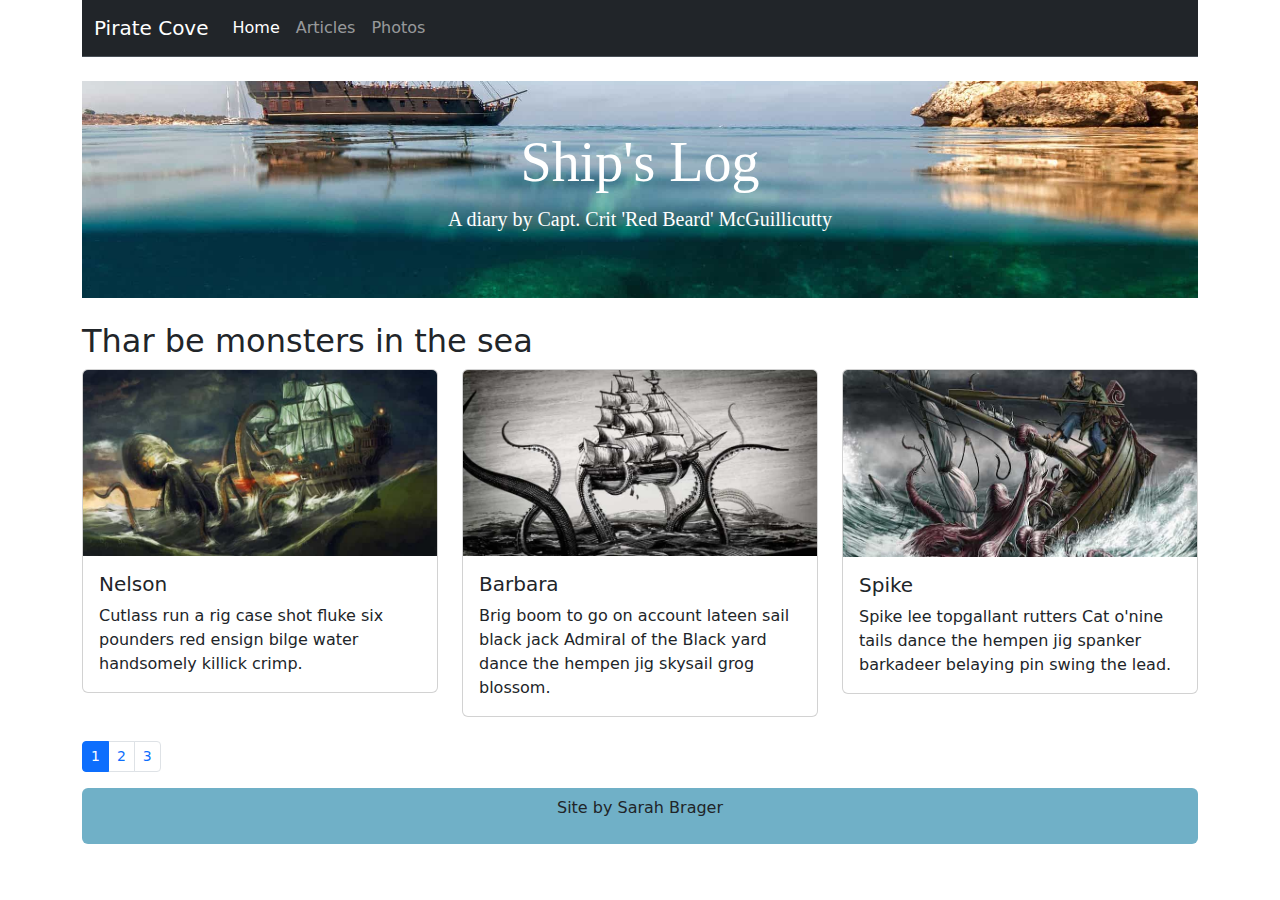
==== commit 1213972e: "fifth commit" ====
--- a/docs/index.html
+++ b/docs/index.html
@@ -8,7 +8,7 @@
 </head>
 
 <body>
-<div class="container">
+<div class="container" id="navbar">
   <nav class="navbar navbar-expand-lg bg-dark border-bottom border-body" data-bs-theme="dark">
     <div class="container-fluid">
       <a class="navbar-brand" href="#">Pirate Cove</a>
@@ -47,7 +47,7 @@
   </section>
 
   
-  <div class="row row-cols-1 row-cols-md-3 g-4">
+  <div class="row row-cols-1 row-cols-md-3 g-4 mb-4">
     <div class="col">
       <div class="card">
         <img src="img/pirate-photos/kraken01.jpg" class="card-img-top" alt="Kraken 1 art">
@@ -77,6 +77,17 @@
     </div>
   </div>
 
+<!-- Extra credit: linked page numbers -->
+  <nav aria-label="page navigation">
+    <ul class="pagination pagination-sm">
+      <li class="page-item active" aria-current="page">
+        <span class="page-link">1</span>
+      </li>
+      <li class="page-item"><a class="page-link" href="article.html">2</a></li>
+      <li class="page-item"><a class="page-link" href="photos.html">3</a></li>
+    </ul>
+  </nav>
+
 <section id="footer">
    <footer class="my-2 p-2 rounded" style="background-color: #70b0c7;">
     <p>Site by Sarah Brager</p>
--- a/docs/css/styles.css
+++ b/docs/css/styles.css
@@ -3,5 +3,5 @@
  * Bootstrap  v5.3.2 (https://getbootstrap.com/)
  * Copyright 2011-2023 The Bootstrap Authors
  * Licensed under MIT (https://github.com/twbs/bootstrap/blob/main/LICENSE)
- */:root,[data-bs-theme=light]{--bs-blue:#0d6efd;--bs-indigo:#6610f2;--bs-purple:#6f42c1;--bs-pink:#d63384;--bs-red:#dc3545;--bs-orange:#fd7e14;--bs-yellow:#ffc107;--bs-green:#198754;--bs-teal:#20c997;--bs-cyan:#0dcaf0;--bs-black:#000;--bs-white:#fff;--bs-gray:#6c757d;--bs-gray-dark:#343a40;--bs-gray-100:#f8f9fa;--bs-gray-200:#e9ecef;--bs-gray-300:#dee2e6;--bs-gray-400:#ced4da;--bs-gray-500:#adb5bd;--bs-gray-600:#6c757d;--bs-gray-700:#495057;--bs-gray-800:#343a40;--bs-gray-900:#212529;--bs-primary:#0d6efd;--bs-secondary:#6c757d;--bs-success:#198754;--bs-info:#0dcaf0;--bs-warning:#ffc107;--bs-danger:#dc3545;--bs-light:#f8f9fa;--bs-dark:#212529;--bs-primary-rgb:13,110,253;--bs-secondary-rgb:108,117,125;--bs-success-rgb:25,135,84;--bs-info-rgb:13,202,240;--bs-warning-rgb:255,193,7;--bs-danger-rgb:220,53,69;--bs-light-rgb:248,249,250;--bs-dark-rgb:33,37,41;--bs-primary-text-emphasis:#052c65;--bs-secondary-text-emphasis:#2b2f32;--bs-success-text-emphasis:#0a3622;--bs-info-text-emphasis:#055160;--bs-warning-text-emphasis:#664d03;--bs-danger-text-emphasis:#58151c;--bs-light-text-emphasis:#495057;--bs-dark-text-emphasis:#495057;--bs-primary-bg-subtle:#cfe2ff;--bs-secondary-bg-subtle:#e2e3e5;--bs-success-bg-subtle:#d1e7dd;--bs-info-bg-subtle:#cff4fc;--bs-warning-bg-subtle:#fff3cd;--bs-danger-bg-subtle:#f8d7da;--bs-light-bg-subtle:#fcfcfd;--bs-dark-bg-subtle:#ced4da;--bs-primary-border-subtle:#9ec5fe;--bs-secondary-border-subtle:#c4c8cb;--bs-success-border-subtle:#a3cfbb;--bs-info-border-subtle:#9eeaf9;--bs-warning-border-subtle:#ffe69c;--bs-danger-border-subtle:#f1aeb5;--bs-light-border-subtle:#e9ecef;--bs-dark-border-subtle:#adb5bd;--bs-white-rgb:255,255,255;--bs-black-rgb:0,0,0;--bs-font-sans-serif:system-ui,-apple-system,"Segoe UI",Roboto,"Helvetica Neue","Noto Sans","Liberation Sans",Arial,sans-serif,"Apple Color Emoji","Segoe UI Emoji","Segoe UI Symbol","Noto Color Emoji";--bs-font-monospace:SFMono-Regular,Menlo,Monaco,Consolas,"Liberation Mono","Courier New",monospace;--bs-gradient:linear-gradient(180deg,hsla(0,0%,100%,.15),hsla(0,0%,100%,0));--bs-body-font-family:var(--bs-font-sans-serif);--bs-body-font-size:1rem;--bs-body-font-weight:400;--bs-body-line-height:1.5;--bs-body-color:#212529;--bs-body-color-rgb:33,37,41;--bs-body-bg:#fff;--bs-body-bg-rgb:255,255,255;--bs-emphasis-color:#000;--bs-emphasis-color-rgb:0,0,0;--bs-secondary-color:rgba(33,37,41,.75);--bs-secondary-color-rgb:33,37,41;--bs-secondary-bg:#e9ecef;--bs-secondary-bg-rgb:233,236,239;--bs-tertiary-color:rgba(33,37,41,.5);--bs-tertiary-color-rgb:33,37,41;--bs-tertiary-bg:#f8f9fa;--bs-tertiary-bg-rgb:248,249,250;--bs-heading-color:inherit;--bs-link-color:#0d6efd;--bs-link-color-rgb:13,110,253;--bs-link-decoration:underline;--bs-link-hover-color:#0a58ca;--bs-link-hover-color-rgb:10,88,202;--bs-code-color:#d63384;--bs-highlight-color:#212529;--bs-highlight-bg:#fff3cd;--bs-border-width:1px;--bs-border-style:solid;--bs-border-color:#dee2e6;--bs-border-color-translucent:rgba(0,0,0,.175);--bs-border-radius:0.375rem;--bs-border-radius-sm:0.25rem;--bs-border-radius-lg:0.5rem;--bs-border-radius-xl:1rem;--bs-border-radius-xxl:2rem;--bs-border-radius-2xl:var(--bs-border-radius-xxl);--bs-border-radius-pill:50rem;--bs-box-shadow:0 0.5rem 1rem rgba(0,0,0,.15);--bs-box-shadow-sm:0 0.125rem 0.25rem rgba(0,0,0,.075);--bs-box-shadow-lg:0 1rem 3rem rgba(0,0,0,.175);--bs-box-shadow-inset:inset 0 1px 2px rgba(0,0,0,.075);--bs-focus-ring-width:0.25rem;--bs-focus-ring-opacity:0.25;--bs-focus-ring-color:rgba(13,110,253,.25);--bs-form-valid-color:#198754;--bs-form-valid-border-color:#198754;--bs-form-invalid-color:#dc3545;--bs-form-invalid-border-color:#dc3545}[data-bs-theme=dark]{--bs-body-color:#dee2e6;--bs-body-color-rgb:222,226,230;--bs-body-bg:#212529;--bs-body-bg-rgb:33,37,41;--bs-emphasis-color:#fff;--bs-emphasis-color-rgb:255,255,255;--bs-secondary-color:rgba(222,226,230,.75);--bs-secondary-color-rgb:222,226,230;--bs-secondary-bg:#343a40;--bs-secondary-bg-rgb:52,58,64;--bs-tertiary-color:rgba(222,226,230,.5);--bs-tertiary-color-rgb:222,226,230;--bs-tertiary-bg:#2b3035;--bs-tertiary-bg-rgb:43,48,53;--bs-primary-text-emphasis:#6ea8fe;--bs-secondary-text-emphasis:#a7acb1;--bs-success-text-emphasis:#75b798;--bs-info-text-emphasis:#6edff6;--bs-warning-text-emphasis:#ffda6a;--bs-danger-text-emphasis:#ea868f;--bs-light-text-emphasis:#f8f9fa;--bs-dark-text-emphasis:#dee2e6;--bs-primary-bg-subtle:#031633;--bs-secondary-bg-subtle:#161719;--bs-success-bg-subtle:#051b11;--bs-info-bg-subtle:#032830;--bs-warning-bg-subtle:#332701;--bs-danger-bg-subtle:#2c0b0e;--bs-light-bg-subtle:#343a40;--bs-dark-bg-subtle:#1a1d20;--bs-primary-border-subtle:#084298;--bs-secondary-border-subtle:#41464b;--bs-success-border-subtle:#0f5132;--bs-info-border-subtle:#087990;--bs-warning-border-subtle:#997404;--bs-danger-border-subtle:#842029;--bs-light-border-subtle:#495057;--bs-dark-border-subtle:#343a40;--bs-heading-color:inherit;--bs-link-color:#6ea8fe;--bs-link-hover-color:#8bb9fe;--bs-link-color-rgb:110,168,254;--bs-link-hover-color-rgb:139,185,254;--bs-code-color:#e685b5;--bs-highlight-color:#dee2e6;--bs-highlight-bg:#664d03;--bs-border-color:#495057;--bs-border-color-translucent:hsla(0,0%,100%,.15);--bs-form-valid-color:#75b798;--bs-form-valid-border-color:#75b798;--bs-form-invalid-color:#ea868f;--bs-form-invalid-border-color:#ea868f;color-scheme:dark}*,:after,:before{box-sizing:border-box}@media (prefers-reduced-motion:no-preference){:root{scroll-behavior:smooth}}body{-webkit-text-size-adjust:100%;-webkit-tap-highlight-color:rgba(0,0,0,0);background-color:var(--bs-body-bg);color:var(--bs-body-color);font-family:var(--bs-body-font-family);font-size:var(--bs-body-font-size);font-weight:var(--bs-body-font-weight);line-height:var(--bs-body-line-height);margin:0;text-align:var(--bs-body-text-align)}hr{border:0;border-top:var(--bs-border-width) solid;color:inherit;margin:1rem 0;opacity:.25}.h1,.h2,.h3,.h4,.h5,.h6,h1,h2,h3,h4,h5,h6{color:var(--bs-heading-color);font-weight:500;line-height:1.2;margin-bottom:.5rem;margin-top:0}.h1,h1{font-size:calc(1.375rem + 1.5vw)}@media (min-width:1200px){.h1,h1{font-size:2.5rem}}.h2,h2{font-size:calc(1.325rem + .9vw)}@media (min-width:1200px){.h2,h2{font-size:2rem}}.h3,h3{font-size:calc(1.3rem + .6vw)}@media (min-width:1200px){.h3,h3{font-size:1.75rem}}.h4,h4{font-size:calc(1.275rem + .3vw)}@media (min-width:1200px){.h4,h4{font-size:1.5rem}}.h5,h5{font-size:1.25rem}.h6,h6{font-size:1rem}p{margin-bottom:1rem;margin-top:0}abbr[title]{cursor:help;-webkit-text-decoration:underline dotted;-moz-text-decoration:underline dotted;text-decoration:underline dotted;-webkit-text-decoration-skip-ink:none;text-decoration-skip-ink:none}address{font-style:normal;line-height:inherit;margin-bottom:1rem}ol,ul{padding-left:2rem}dl,ol,ul{margin-bottom:1rem;margin-top:0}ol ol,ol ul,ul ol,ul ul{margin-bottom:0}dt{font-weight:700}dd{margin-bottom:.5rem;margin-left:0}blockquote{margin:0 0 1rem}b,strong{font-weight:bolder}.small,small{font-size:.875em}.mark,mark{background-color:var(--bs-highlight-bg);color:var(--bs-highlight-color);padding:.1875em}sub,sup{font-size:.75em;line-height:0;position:relative;vertical-align:baseline}sub{bottom:-.25em}sup{top:-.5em}a{color:rgba(var(--bs-link-color-rgb),var(--bs-link-opacity,1));text-decoration:underline}a:hover{--bs-link-color-rgb:var(--bs-link-hover-color-rgb)}a:not([href]):not([class]),a:not([href]):not([class]):hover{color:inherit;text-decoration:none}code,kbd,pre,samp{font-family:var(--bs-font-monospace);font-size:1em}pre{display:block;font-size:.875em;margin-bottom:1rem;margin-top:0;overflow:auto}pre code{color:inherit;font-size:inherit;word-break:normal}code{word-wrap:break-word;color:var(--bs-code-color);font-size:.875em}a>code{color:inherit}kbd{background-color:var(--bs-body-color);border-radius:.25rem;color:var(--bs-body-bg);font-size:.875em;padding:.1875rem .375rem}kbd kbd{font-size:1em;padding:0}figure{margin:0 0 1rem}img,svg{vertical-align:middle}table{border-collapse:collapse;caption-side:bottom}caption{color:var(--bs-secondary-color);padding-bottom:.5rem;padding-top:.5rem;text-align:left}th{text-align:inherit;text-align:-webkit-match-parent}tbody,td,tfoot,th,thead,tr{border:0 solid;border-color:inherit}label{display:inline-block}button{border-radius:0}button:focus:not(:focus-visible){outline:0}button,input,optgroup,select,textarea{font-family:inherit;font-size:inherit;line-height:inherit;margin:0}button,select{text-transform:none}[role=button]{cursor:pointer}select{word-wrap:normal}select:disabled{opacity:1}[list]:not([type=date]):not([type=datetime-local]):not([type=month]):not([type=week]):not([type=time])::-webkit-calendar-picker-indicator{display:none!important}[type=button],[type=reset],[type=submit],button{-webkit-appearance:button}[type=button]:not(:disabled),[type=reset]:not(:disabled),[type=submit]:not(:disabled),button:not(:disabled){cursor:pointer}::-moz-focus-inner{border-style:none;padding:0}textarea{resize:vertical}fieldset{border:0;margin:0;min-width:0;padding:0}legend{float:left;font-size:calc(1.275rem + .3vw);line-height:inherit;margin-bottom:.5rem;padding:0;width:100%}@media (min-width:1200px){legend{font-size:1.5rem}}legend+*{clear:left}::-webkit-datetime-edit-day-field,::-webkit-datetime-edit-fields-wrapper,::-webkit-datetime-edit-hour-field,::-webkit-datetime-edit-minute,::-webkit-datetime-edit-month-field,::-webkit-datetime-edit-text,::-webkit-datetime-edit-year-field{padding:0}::-webkit-inner-spin-button{height:auto}[type=search]{-webkit-appearance:textfield;outline-offset:-2px}::-webkit-search-decoration{-webkit-appearance:none}::-webkit-color-swatch-wrapper{padding:0}::-webkit-file-upload-button{-webkit-appearance:button;font:inherit}::file-selector-button{-webkit-appearance:button;font:inherit}output{display:inline-block}iframe{border:0}summary{cursor:pointer;display:list-item}progress{vertical-align:baseline}[hidden]{display:none!important}.lead{font-size:1.25rem;font-weight:300}.display-1{font-size:calc(1.625rem + 4.5vw);font-weight:300;line-height:1.2}@media (min-width:1200px){.display-1{font-size:5rem}}.display-2{font-size:calc(1.575rem + 3.9vw);font-weight:300;line-height:1.2}@media (min-width:1200px){.display-2{font-size:4.5rem}}.display-3{font-size:calc(1.525rem + 3.3vw);font-weight:300;line-height:1.2}@media (min-width:1200px){.display-3{font-size:4rem}}.display-4{font-size:calc(1.475rem + 2.7vw);font-weight:300;line-height:1.2}@media (min-width:1200px){.display-4{font-size:3.5rem}}.display-5{font-size:calc(1.425rem + 2.1vw);font-weight:300;line-height:1.2}@media (min-width:1200px){.display-5{font-size:3rem}}.display-6{font-size:calc(1.375rem + 1.5vw);font-weight:300;line-height:1.2}@media (min-width:1200px){.display-6{font-size:2.5rem}}.list-inline,.list-unstyled{list-style:none;padding-left:0}.list-inline-item{display:inline-block}.list-inline-item:not(:last-child){margin-right:.5rem}.initialism{font-size:.875em;text-transform:uppercase}.blockquote{font-size:1.25rem;margin-bottom:1rem}.blockquote>:last-child{margin-bottom:0}.blockquote-footer{color:#6c757d;font-size:.875em;margin-bottom:1rem;margin-top:-1rem}.blockquote-footer:before{content:"— "}.img-fluid,.img-thumbnail{height:auto;max-width:100%}.img-thumbnail{background-color:var(--bs-body-bg);border:var(--bs-border-width) solid var(--bs-border-color);border-radius:var(--bs-border-radius);padding:.25rem}.figure{display:inline-block}.figure-img{line-height:1;margin-bottom:.5rem}.figure-caption{color:var(--bs-secondary-color);font-size:.875em}.container,.container-fluid,.container-lg,.container-md,.container-sm,.container-xl,.container-xxl{--bs-gutter-x:1.5rem;--bs-gutter-y:0;margin-left:auto;margin-right:auto;padding-left:calc(var(--bs-gutter-x)*.5);padding-right:calc(var(--bs-gutter-x)*.5);width:100%}@media (min-width:576px){.container,.container-sm{max-width:540px}}@media (min-width:768px){.container,.container-md,.container-sm{max-width:720px}}@media (min-width:992px){.container,.container-lg,.container-md,.container-sm{max-width:960px}}@media (min-width:1200px){.container,.container-lg,.container-md,.container-sm,.container-xl{max-width:1140px}}@media (min-width:1400px){.container,.container-lg,.container-md,.container-sm,.container-xl,.container-xxl{max-width:1320px}}:root{--bs-breakpoint-xs:0;--bs-breakpoint-sm:576px;--bs-breakpoint-md:768px;--bs-breakpoint-lg:992px;--bs-breakpoint-xl:1200px;--bs-breakpoint-xxl:1400px}.row{--bs-gutter-x:1.5rem;--bs-gutter-y:0;display:-webkit-flex;display:-ms-flexbox;display:flex;-webkit-flex-wrap:wrap;-ms-flex-wrap:wrap;flex-wrap:wrap;margin-left:calc(var(--bs-gutter-x)*-.5);margin-right:calc(var(--bs-gutter-x)*-.5);margin-top:calc(var(--bs-gutter-y)*-1)}.row>*{-ms-flex-negative:0;-webkit-flex-shrink:0;flex-shrink:0;margin-top:var(--bs-gutter-y);max-width:100%;padding-left:calc(var(--bs-gutter-x)*.5);padding-right:calc(var(--bs-gutter-x)*.5);width:100%}.col{-webkit-flex:1 0 0%;-ms-flex:1 0 0%;flex:1 0 0%}.row-cols-auto>*{width:auto}.row-cols-1>*,.row-cols-auto>*{-webkit-flex:0 0 auto;-ms-flex:0 0 auto;flex:0 0 auto}.row-cols-1>*{width:100%}.row-cols-2>*{width:50%}.row-cols-2>*,.row-cols-3>*{-webkit-flex:0 0 auto;-ms-flex:0 0 auto;flex:0 0 auto}.row-cols-3>*{width:33.33333333%}.row-cols-4>*{width:25%}.row-cols-4>*,.row-cols-5>*{-webkit-flex:0 0 auto;-ms-flex:0 0 auto;flex:0 0 auto}.row-cols-5>*{width:20%}.row-cols-6>*{width:16.66666667%}.col-auto,.row-cols-6>*{-webkit-flex:0 0 auto;-ms-flex:0 0 auto;flex:0 0 auto}.col-auto{width:auto}.col-1{width:8.33333333%}.col-1,.col-2{-webkit-flex:0 0 auto;-ms-flex:0 0 auto;flex:0 0 auto}.col-2{width:16.66666667%}.col-3{width:25%}.col-3,.col-4{-webkit-flex:0 0 auto;-ms-flex:0 0 auto;flex:0 0 auto}.col-4{width:33.33333333%}.col-5{width:41.66666667%}.col-5,.col-6{-webkit-flex:0 0 auto;-ms-flex:0 0 auto;flex:0 0 auto}.col-6{width:50%}.col-7{width:58.33333333%}.col-7,.col-8{-webkit-flex:0 0 auto;-ms-flex:0 0 auto;flex:0 0 auto}.col-8{width:66.66666667%}.col-9{width:75%}.col-10,.col-9{-webkit-flex:0 0 auto;-ms-flex:0 0 auto;flex:0 0 auto}.col-10{width:83.33333333%}.col-11{width:91.66666667%}.col-11,.col-12{-webkit-flex:0 0 auto;-ms-flex:0 0 auto;flex:0 0 auto}.col-12{width:100%}.offset-1{margin-left:8.33333333%}.offset-2{margin-left:16.66666667%}.offset-3{margin-left:25%}.offset-4{margin-left:33.33333333%}.offset-5{margin-left:41.66666667%}.offset-6{margin-left:50%}.offset-7{margin-left:58.33333333%}.offset-8{margin-left:66.66666667%}.offset-9{margin-left:75%}.offset-10{margin-left:83.33333333%}.offset-11{margin-left:91.66666667%}.g-0,.gx-0{--bs-gutter-x:0}.g-0,.gy-0{--bs-gutter-y:0}.g-1,.gx-1{--bs-gutter-x:0.25rem}.g-1,.gy-1{--bs-gutter-y:0.25rem}.g-2,.gx-2{--bs-gutter-x:0.5rem}.g-2,.gy-2{--bs-gutter-y:0.5rem}.g-3,.gx-3{--bs-gutter-x:1rem}.g-3,.gy-3{--bs-gutter-y:1rem}.g-4,.gx-4{--bs-gutter-x:1.5rem}.g-4,.gy-4{--bs-gutter-y:1.5rem}.g-5,.gx-5{--bs-gutter-x:3rem}.g-5,.gy-5{--bs-gutter-y:3rem}@media (min-width:576px){.col-sm{-webkit-flex:1 0 0%;-ms-flex:1 0 0%;flex:1 0 0%}.row-cols-sm-auto>*{width:auto}.row-cols-sm-1>*,.row-cols-sm-auto>*{-webkit-flex:0 0 auto;-ms-flex:0 0 auto;flex:0 0 auto}.row-cols-sm-1>*{width:100%}.row-cols-sm-2>*{width:50%}.row-cols-sm-2>*,.row-cols-sm-3>*{-webkit-flex:0 0 auto;-ms-flex:0 0 auto;flex:0 0 auto}.row-cols-sm-3>*{width:33.33333333%}.row-cols-sm-4>*{width:25%}.row-cols-sm-4>*,.row-cols-sm-5>*{-webkit-flex:0 0 auto;-ms-flex:0 0 auto;flex:0 0 auto}.row-cols-sm-5>*{width:20%}.row-cols-sm-6>*{width:16.66666667%}.col-sm-auto,.row-cols-sm-6>*{-webkit-flex:0 0 auto;-ms-flex:0 0 auto;flex:0 0 auto}.col-sm-auto{width:auto}.col-sm-1{width:8.33333333%}.col-sm-1,.col-sm-2{-webkit-flex:0 0 auto;-ms-flex:0 0 auto;flex:0 0 auto}.col-sm-2{width:16.66666667%}.col-sm-3{width:25%}.col-sm-3,.col-sm-4{-webkit-flex:0 0 auto;-ms-flex:0 0 auto;flex:0 0 auto}.col-sm-4{width:33.33333333%}.col-sm-5{width:41.66666667%}.col-sm-5,.col-sm-6{-webkit-flex:0 0 auto;-ms-flex:0 0 auto;flex:0 0 auto}.col-sm-6{width:50%}.col-sm-7{width:58.33333333%}.col-sm-7,.col-sm-8{-webkit-flex:0 0 auto;-ms-flex:0 0 auto;flex:0 0 auto}.col-sm-8{width:66.66666667%}.col-sm-9{width:75%}.col-sm-10,.col-sm-9{-webkit-flex:0 0 auto;-ms-flex:0 0 auto;flex:0 0 auto}.col-sm-10{width:83.33333333%}.col-sm-11{width:91.66666667%}.col-sm-11,.col-sm-12{-webkit-flex:0 0 auto;-ms-flex:0 0 auto;flex:0 0 auto}.col-sm-12{width:100%}.offset-sm-0{margin-left:0}.offset-sm-1{margin-left:8.33333333%}.offset-sm-2{margin-left:16.66666667%}.offset-sm-3{margin-left:25%}.offset-sm-4{margin-left:33.33333333%}.offset-sm-5{margin-left:41.66666667%}.offset-sm-6{margin-left:50%}.offset-sm-7{margin-left:58.33333333%}.offset-sm-8{margin-left:66.66666667%}.offset-sm-9{margin-left:75%}.offset-sm-10{margin-left:83.33333333%}.offset-sm-11{margin-left:91.66666667%}.g-sm-0,.gx-sm-0{--bs-gutter-x:0}.g-sm-0,.gy-sm-0{--bs-gutter-y:0}.g-sm-1,.gx-sm-1{--bs-gutter-x:0.25rem}.g-sm-1,.gy-sm-1{--bs-gutter-y:0.25rem}.g-sm-2,.gx-sm-2{--bs-gutter-x:0.5rem}.g-sm-2,.gy-sm-2{--bs-gutter-y:0.5rem}.g-sm-3,.gx-sm-3{--bs-gutter-x:1rem}.g-sm-3,.gy-sm-3{--bs-gutter-y:1rem}.g-sm-4,.gx-sm-4{--bs-gutter-x:1.5rem}.g-sm-4,.gy-sm-4{--bs-gutter-y:1.5rem}.g-sm-5,.gx-sm-5{--bs-gutter-x:3rem}.g-sm-5,.gy-sm-5{--bs-gutter-y:3rem}}@media (min-width:768px){.col-md{-webkit-flex:1 0 0%;-ms-flex:1 0 0%;flex:1 0 0%}.row-cols-md-auto>*{width:auto}.row-cols-md-1>*,.row-cols-md-auto>*{-webkit-flex:0 0 auto;-ms-flex:0 0 auto;flex:0 0 auto}.row-cols-md-1>*{width:100%}.row-cols-md-2>*{width:50%}.row-cols-md-2>*,.row-cols-md-3>*{-webkit-flex:0 0 auto;-ms-flex:0 0 auto;flex:0 0 auto}.row-cols-md-3>*{width:33.33333333%}.row-cols-md-4>*{width:25%}.row-cols-md-4>*,.row-cols-md-5>*{-webkit-flex:0 0 auto;-ms-flex:0 0 auto;flex:0 0 auto}.row-cols-md-5>*{width:20%}.row-cols-md-6>*{width:16.66666667%}.col-md-auto,.row-cols-md-6>*{-webkit-flex:0 0 auto;-ms-flex:0 0 auto;flex:0 0 auto}.col-md-auto{width:auto}.col-md-1{width:8.33333333%}.col-md-1,.col-md-2{-webkit-flex:0 0 auto;-ms-flex:0 0 auto;flex:0 0 auto}.col-md-2{width:16.66666667%}.col-md-3{width:25%}.col-md-3,.col-md-4{-webkit-flex:0 0 auto;-ms-flex:0 0 auto;flex:0 0 auto}.col-md-4{width:33.33333333%}.col-md-5{width:41.66666667%}.col-md-5,.col-md-6{-webkit-flex:0 0 auto;-ms-flex:0 0 auto;flex:0 0 auto}.col-md-6{width:50%}.col-md-7{width:58.33333333%}.col-md-7,.col-md-8{-webkit-flex:0 0 auto;-ms-flex:0 0 auto;flex:0 0 auto}.col-md-8{width:66.66666667%}.col-md-9{width:75%}.col-md-10,.col-md-9{-webkit-flex:0 0 auto;-ms-flex:0 0 auto;flex:0 0 auto}.col-md-10{width:83.33333333%}.col-md-11{width:91.66666667%}.col-md-11,.col-md-12{-webkit-flex:0 0 auto;-ms-flex:0 0 auto;flex:0 0 auto}.col-md-12{width:100%}.offset-md-0{margin-left:0}.offset-md-1{margin-left:8.33333333%}.offset-md-2{margin-left:16.66666667%}.offset-md-3{margin-left:25%}.offset-md-4{margin-left:33.33333333%}.offset-md-5{margin-left:41.66666667%}.offset-md-6{margin-left:50%}.offset-md-7{margin-left:58.33333333%}.offset-md-8{margin-left:66.66666667%}.offset-md-9{margin-left:75%}.offset-md-10{margin-left:83.33333333%}.offset-md-11{margin-left:91.66666667%}.g-md-0,.gx-md-0{--bs-gutter-x:0}.g-md-0,.gy-md-0{--bs-gutter-y:0}.g-md-1,.gx-md-1{--bs-gutter-x:0.25rem}.g-md-1,.gy-md-1{--bs-gutter-y:0.25rem}.g-md-2,.gx-md-2{--bs-gutter-x:0.5rem}.g-md-2,.gy-md-2{--bs-gutter-y:0.5rem}.g-md-3,.gx-md-3{--bs-gutter-x:1rem}.g-md-3,.gy-md-3{--bs-gutter-y:1rem}.g-md-4,.gx-md-4{--bs-gutter-x:1.5rem}.g-md-4,.gy-md-4{--bs-gutter-y:1.5rem}.g-md-5,.gx-md-5{--bs-gutter-x:3rem}.g-md-5,.gy-md-5{--bs-gutter-y:3rem}}@media (min-width:992px){.col-lg{-webkit-flex:1 0 0%;-ms-flex:1 0 0%;flex:1 0 0%}.row-cols-lg-auto>*{width:auto}.row-cols-lg-1>*,.row-cols-lg-auto>*{-webkit-flex:0 0 auto;-ms-flex:0 0 auto;flex:0 0 auto}.row-cols-lg-1>*{width:100%}.row-cols-lg-2>*{width:50%}.row-cols-lg-2>*,.row-cols-lg-3>*{-webkit-flex:0 0 auto;-ms-flex:0 0 auto;flex:0 0 auto}.row-cols-lg-3>*{width:33.33333333%}.row-cols-lg-4>*{width:25%}.row-cols-lg-4>*,.row-cols-lg-5>*{-webkit-flex:0 0 auto;-ms-flex:0 0 auto;flex:0 0 auto}.row-cols-lg-5>*{width:20%}.row-cols-lg-6>*{width:16.66666667%}.col-lg-auto,.row-cols-lg-6>*{-webkit-flex:0 0 auto;-ms-flex:0 0 auto;flex:0 0 auto}.col-lg-auto{width:auto}.col-lg-1{width:8.33333333%}.col-lg-1,.col-lg-2{-webkit-flex:0 0 auto;-ms-flex:0 0 auto;flex:0 0 auto}.col-lg-2{width:16.66666667%}.col-lg-3{width:25%}.col-lg-3,.col-lg-4{-webkit-flex:0 0 auto;-ms-flex:0 0 auto;flex:0 0 auto}.col-lg-4{width:33.33333333%}.col-lg-5{width:41.66666667%}.col-lg-5,.col-lg-6{-webkit-flex:0 0 auto;-ms-flex:0 0 auto;flex:0 0 auto}.col-lg-6{width:50%}.col-lg-7{width:58.33333333%}.col-lg-7,.col-lg-8{-webkit-flex:0 0 auto;-ms-flex:0 0 auto;flex:0 0 auto}.col-lg-8{width:66.66666667%}.col-lg-9{width:75%}.col-lg-10,.col-lg-9{-webkit-flex:0 0 auto;-ms-flex:0 0 auto;flex:0 0 auto}.col-lg-10{width:83.33333333%}.col-lg-11{width:91.66666667%}.col-lg-11,.col-lg-12{-webkit-flex:0 0 auto;-ms-flex:0 0 auto;flex:0 0 auto}.col-lg-12{width:100%}.offset-lg-0{margin-left:0}.offset-lg-1{margin-left:8.33333333%}.offset-lg-2{margin-left:16.66666667%}.offset-lg-3{margin-left:25%}.offset-lg-4{margin-left:33.33333333%}.offset-lg-5{margin-left:41.66666667%}.offset-lg-6{margin-left:50%}.offset-lg-7{margin-left:58.33333333%}.offset-lg-8{margin-left:66.66666667%}.offset-lg-9{margin-left:75%}.offset-lg-10{margin-left:83.33333333%}.offset-lg-11{margin-left:91.66666667%}.g-lg-0,.gx-lg-0{--bs-gutter-x:0}.g-lg-0,.gy-lg-0{--bs-gutter-y:0}.g-lg-1,.gx-lg-1{--bs-gutter-x:0.25rem}.g-lg-1,.gy-lg-1{--bs-gutter-y:0.25rem}.g-lg-2,.gx-lg-2{--bs-gutter-x:0.5rem}.g-lg-2,.gy-lg-2{--bs-gutter-y:0.5rem}.g-lg-3,.gx-lg-3{--bs-gutter-x:1rem}.g-lg-3,.gy-lg-3{--bs-gutter-y:1rem}.g-lg-4,.gx-lg-4{--bs-gutter-x:1.5rem}.g-lg-4,.gy-lg-4{--bs-gutter-y:1.5rem}.g-lg-5,.gx-lg-5{--bs-gutter-x:3rem}.g-lg-5,.gy-lg-5{--bs-gutter-y:3rem}}@media (min-width:1200px){.col-xl{-webkit-flex:1 0 0%;-ms-flex:1 0 0%;flex:1 0 0%}.row-cols-xl-auto>*{width:auto}.row-cols-xl-1>*,.row-cols-xl-auto>*{-webkit-flex:0 0 auto;-ms-flex:0 0 auto;flex:0 0 auto}.row-cols-xl-1>*{width:100%}.row-cols-xl-2>*{width:50%}.row-cols-xl-2>*,.row-cols-xl-3>*{-webkit-flex:0 0 auto;-ms-flex:0 0 auto;flex:0 0 auto}.row-cols-xl-3>*{width:33.33333333%}.row-cols-xl-4>*{width:25%}.row-cols-xl-4>*,.row-cols-xl-5>*{-webkit-flex:0 0 auto;-ms-flex:0 0 auto;flex:0 0 auto}.row-cols-xl-5>*{width:20%}.row-cols-xl-6>*{width:16.66666667%}.col-xl-auto,.row-cols-xl-6>*{-webkit-flex:0 0 auto;-ms-flex:0 0 auto;flex:0 0 auto}.col-xl-auto{width:auto}.col-xl-1{width:8.33333333%}.col-xl-1,.col-xl-2{-webkit-flex:0 0 auto;-ms-flex:0 0 auto;flex:0 0 auto}.col-xl-2{width:16.66666667%}.col-xl-3{width:25%}.col-xl-3,.col-xl-4{-webkit-flex:0 0 auto;-ms-flex:0 0 auto;flex:0 0 auto}.col-xl-4{width:33.33333333%}.col-xl-5{width:41.66666667%}.col-xl-5,.col-xl-6{-webkit-flex:0 0 auto;-ms-flex:0 0 auto;flex:0 0 auto}.col-xl-6{width:50%}.col-xl-7{width:58.33333333%}.col-xl-7,.col-xl-8{-webkit-flex:0 0 auto;-ms-flex:0 0 auto;flex:0 0 auto}.col-xl-8{width:66.66666667%}.col-xl-9{width:75%}.col-xl-10,.col-xl-9{-webkit-flex:0 0 auto;-ms-flex:0 0 auto;flex:0 0 auto}.col-xl-10{width:83.33333333%}.col-xl-11{width:91.66666667%}.col-xl-11,.col-xl-12{-webkit-flex:0 0 auto;-ms-flex:0 0 auto;flex:0 0 auto}.col-xl-12{width:100%}.offset-xl-0{margin-left:0}.offset-xl-1{margin-left:8.33333333%}.offset-xl-2{margin-left:16.66666667%}.offset-xl-3{margin-left:25%}.offset-xl-4{margin-left:33.33333333%}.offset-xl-5{margin-left:41.66666667%}.offset-xl-6{margin-left:50%}.offset-xl-7{margin-left:58.33333333%}.offset-xl-8{margin-left:66.66666667%}.offset-xl-9{margin-left:75%}.offset-xl-10{margin-left:83.33333333%}.offset-xl-11{margin-left:91.66666667%}.g-xl-0,.gx-xl-0{--bs-gutter-x:0}.g-xl-0,.gy-xl-0{--bs-gutter-y:0}.g-xl-1,.gx-xl-1{--bs-gutter-x:0.25rem}.g-xl-1,.gy-xl-1{--bs-gutter-y:0.25rem}.g-xl-2,.gx-xl-2{--bs-gutter-x:0.5rem}.g-xl-2,.gy-xl-2{--bs-gutter-y:0.5rem}.g-xl-3,.gx-xl-3{--bs-gutter-x:1rem}.g-xl-3,.gy-xl-3{--bs-gutter-y:1rem}.g-xl-4,.gx-xl-4{--bs-gutter-x:1.5rem}.g-xl-4,.gy-xl-4{--bs-gutter-y:1.5rem}.g-xl-5,.gx-xl-5{--bs-gutter-x:3rem}.g-xl-5,.gy-xl-5{--bs-gutter-y:3rem}}@media (min-width:1400px){.col-xxl{-webkit-flex:1 0 0%;-ms-flex:1 0 0%;flex:1 0 0%}.row-cols-xxl-auto>*{width:auto}.row-cols-xxl-1>*,.row-cols-xxl-auto>*{-webkit-flex:0 0 auto;-ms-flex:0 0 auto;flex:0 0 auto}.row-cols-xxl-1>*{width:100%}.row-cols-xxl-2>*{width:50%}.row-cols-xxl-2>*,.row-cols-xxl-3>*{-webkit-flex:0 0 auto;-ms-flex:0 0 auto;flex:0 0 auto}.row-cols-xxl-3>*{width:33.33333333%}.row-cols-xxl-4>*{width:25%}.row-cols-xxl-4>*,.row-cols-xxl-5>*{-webkit-flex:0 0 auto;-ms-flex:0 0 auto;flex:0 0 auto}.row-cols-xxl-5>*{width:20%}.row-cols-xxl-6>*{width:16.66666667%}.col-xxl-auto,.row-cols-xxl-6>*{-webkit-flex:0 0 auto;-ms-flex:0 0 auto;flex:0 0 auto}.col-xxl-auto{width:auto}.col-xxl-1{width:8.33333333%}.col-xxl-1,.col-xxl-2{-webkit-flex:0 0 auto;-ms-flex:0 0 auto;flex:0 0 auto}.col-xxl-2{width:16.66666667%}.col-xxl-3{width:25%}.col-xxl-3,.col-xxl-4{-webkit-flex:0 0 auto;-ms-flex:0 0 auto;flex:0 0 auto}.col-xxl-4{width:33.33333333%}.col-xxl-5{width:41.66666667%}.col-xxl-5,.col-xxl-6{-webkit-flex:0 0 auto;-ms-flex:0 0 auto;flex:0 0 auto}.col-xxl-6{width:50%}.col-xxl-7{width:58.33333333%}.col-xxl-7,.col-xxl-8{-webkit-flex:0 0 auto;-ms-flex:0 0 auto;flex:0 0 auto}.col-xxl-8{width:66.66666667%}.col-xxl-9{width:75%}.col-xxl-10,.col-xxl-9{-webkit-flex:0 0 auto;-ms-flex:0 0 auto;flex:0 0 auto}.col-xxl-10{width:83.33333333%}.col-xxl-11{width:91.66666667%}.col-xxl-11,.col-xxl-12{-webkit-flex:0 0 auto;-ms-flex:0 0 auto;flex:0 0 auto}.col-xxl-12{width:100%}.offset-xxl-0{margin-left:0}.offset-xxl-1{margin-left:8.33333333%}.offset-xxl-2{margin-left:16.66666667%}.offset-xxl-3{margin-left:25%}.offset-xxl-4{margin-left:33.33333333%}.offset-xxl-5{margin-left:41.66666667%}.offset-xxl-6{margin-left:50%}.offset-xxl-7{margin-left:58.33333333%}.offset-xxl-8{margin-left:66.66666667%}.offset-xxl-9{margin-left:75%}.offset-xxl-10{margin-left:83.33333333%}.offset-xxl-11{margin-left:91.66666667%}.g-xxl-0,.gx-xxl-0{--bs-gutter-x:0}.g-xxl-0,.gy-xxl-0{--bs-gutter-y:0}.g-xxl-1,.gx-xxl-1{--bs-gutter-x:0.25rem}.g-xxl-1,.gy-xxl-1{--bs-gutter-y:0.25rem}.g-xxl-2,.gx-xxl-2{--bs-gutter-x:0.5rem}.g-xxl-2,.gy-xxl-2{--bs-gutter-y:0.5rem}.g-xxl-3,.gx-xxl-3{--bs-gutter-x:1rem}.g-xxl-3,.gy-xxl-3{--bs-gutter-y:1rem}.g-xxl-4,.gx-xxl-4{--bs-gutter-x:1.5rem}.g-xxl-4,.gy-xxl-4{--bs-gutter-y:1.5rem}.g-xxl-5,.gx-xxl-5{--bs-gutter-x:3rem}.g-xxl-5,.gy-xxl-5{--bs-gutter-y:3rem}}.table{--bs-table-color-type:initial;--bs-table-bg-type:initial;--bs-table-color-state:initial;--bs-table-bg-state:initial;--bs-table-color:var(--bs-emphasis-color);--bs-table-bg:var(--bs-body-bg);--bs-table-border-color:var(--bs-border-color);--bs-table-accent-bg:transparent;--bs-table-striped-color:var(--bs-emphasis-color);--bs-table-striped-bg:rgba(var(--bs-emphasis-color-rgb),0.05);--bs-table-active-color:var(--bs-emphasis-color);--bs-table-active-bg:rgba(var(--bs-emphasis-color-rgb),0.1);--bs-table-hover-color:var(--bs-emphasis-color);--bs-table-hover-bg:rgba(var(--bs-emphasis-color-rgb),0.075);border-color:var(--bs-table-border-color);margin-bottom:1rem;vertical-align:top;width:100%}.table>:not(caption)>*>*{background-color:var(--bs-table-bg);border-bottom-width:var(--bs-border-width);box-shadow:inset 0 0 0 9999px var(--bs-table-bg-state,var(--bs-table-bg-type,var(--bs-table-accent-bg)));color:var(--bs-table-color-state,var(--bs-table-color-type,var(--bs-table-color)));padding:.5rem}.table>tbody{vertical-align:inherit}.table>thead{vertical-align:bottom}.table-group-divider{border-top:calc(var(--bs-border-width)*2) solid}.caption-top{caption-side:top}.table-sm>:not(caption)>*>*{padding:.25rem}.table-bordered>:not(caption)>*{border-width:var(--bs-border-width) 0}.table-bordered>:not(caption)>*>*{border-width:0 var(--bs-border-width)}.table-borderless>:not(caption)>*>*{border-bottom-width:0}.table-borderless>:not(:first-child){border-top-width:0}.table-striped-columns>:not(caption)>tr>:nth-child(2n),.table-striped>tbody>tr:nth-of-type(odd)>*{--bs-table-color-type:var(--bs-table-striped-color);--bs-table-bg-type:var(--bs-table-striped-bg)}.table-active{--bs-table-color-state:var(--bs-table-active-color);--bs-table-bg-state:var(--bs-table-active-bg)}.table-hover>tbody>tr:hover>*{--bs-table-color-state:var(--bs-table-hover-color);--bs-table-bg-state:var(--bs-table-hover-bg)}.table-primary{--bs-table-color:#000;--bs-table-bg:#cfe2ff;--bs-table-border-color:#a6b5cc;--bs-table-striped-bg:#c5d7f2;--bs-table-striped-color:#000;--bs-table-active-bg:#bacbe6;--bs-table-active-color:#000;--bs-table-hover-bg:#bfd1ec;--bs-table-hover-color:#000}.table-primary,.table-secondary{border-color:var(--bs-table-border-color);color:var(--bs-table-color)}.table-secondary{--bs-table-color:#000;--bs-table-bg:#e2e3e5;--bs-table-border-color:#b5b6b7;--bs-table-striped-bg:#d7d8da;--bs-table-striped-color:#000;--bs-table-active-bg:#cbccce;--bs-table-active-color:#000;--bs-table-hover-bg:#d1d2d4;--bs-table-hover-color:#000}.table-success{--bs-table-color:#000;--bs-table-bg:#d1e7dd;--bs-table-border-color:#a7b9b1;--bs-table-striped-bg:#c7dbd2;--bs-table-striped-color:#000;--bs-table-active-bg:#bcd0c7;--bs-table-active-color:#000;--bs-table-hover-bg:#c1d6cc;--bs-table-hover-color:#000}.table-info,.table-success{border-color:var(--bs-table-border-color);color:var(--bs-table-color)}.table-info{--bs-table-color:#000;--bs-table-bg:#cff4fc;--bs-table-border-color:#a6c3ca;--bs-table-striped-bg:#c5e8ef;--bs-table-striped-color:#000;--bs-table-active-bg:#badce3;--bs-table-active-color:#000;--bs-table-hover-bg:#bfe2e9;--bs-table-hover-color:#000}.table-warning{--bs-table-color:#000;--bs-table-bg:#fff3cd;--bs-table-border-color:#ccc2a4;--bs-table-striped-bg:#f2e7c3;--bs-table-striped-color:#000;--bs-table-active-bg:#e6dbb9;--bs-table-active-color:#000;--bs-table-hover-bg:#ece1be;--bs-table-hover-color:#000}.table-danger,.table-warning{border-color:var(--bs-table-border-color);color:var(--bs-table-color)}.table-danger{--bs-table-color:#000;--bs-table-bg:#f8d7da;--bs-table-border-color:#c6acae;--bs-table-striped-bg:#eccccf;--bs-table-striped-color:#000;--bs-table-active-bg:#dfc2c4;--bs-table-active-color:#000;--bs-table-hover-bg:#e5c7ca;--bs-table-hover-color:#000}.table-light{--bs-table-color:#000;--bs-table-bg:#f8f9fa;--bs-table-border-color:#c6c7c8;--bs-table-striped-bg:#ecedee;--bs-table-striped-color:#000;--bs-table-active-bg:#dfe0e1;--bs-table-active-color:#000;--bs-table-hover-bg:#e5e6e7;--bs-table-hover-color:#000}.table-dark,.table-light{border-color:var(--bs-table-border-color);color:var(--bs-table-color)}.table-dark{--bs-table-color:#fff;--bs-table-bg:#212529;--bs-table-border-color:#4d5154;--bs-table-striped-bg:#2c3034;--bs-table-striped-color:#fff;--bs-table-active-bg:#373b3e;--bs-table-active-color:#fff;--bs-table-hover-bg:#323539;--bs-table-hover-color:#fff}.table-responsive{-webkit-overflow-scrolling:touch;overflow-x:auto}@media (max-width:575.98px){.table-responsive-sm{-webkit-overflow-scrolling:touch;overflow-x:auto}}@media (max-width:767.98px){.table-responsive-md{-webkit-overflow-scrolling:touch;overflow-x:auto}}@media (max-width:991.98px){.table-responsive-lg{-webkit-overflow-scrolling:touch;overflow-x:auto}}@media (max-width:1199.98px){.table-responsive-xl{-webkit-overflow-scrolling:touch;overflow-x:auto}}@media (max-width:1399.98px){.table-responsive-xxl{-webkit-overflow-scrolling:touch;overflow-x:auto}}.form-label{margin-bottom:.5rem}.col-form-label{font-size:inherit;line-height:1.5;margin-bottom:0;padding-bottom:calc(.375rem + var(--bs-border-width));padding-top:calc(.375rem + var(--bs-border-width))}.col-form-label-lg{font-size:1.25rem;padding-bottom:calc(.5rem + var(--bs-border-width));padding-top:calc(.5rem + var(--bs-border-width))}.col-form-label-sm{font-size:.875rem;padding-bottom:calc(.25rem + var(--bs-border-width));padding-top:calc(.25rem + var(--bs-border-width))}.form-text{color:var(--bs-secondary-color);font-size:.875em;margin-top:.25rem}.form-control{-webkit-appearance:none;-moz-appearance:none;appearance:none;background-clip:padding-box;background-color:var(--bs-body-bg);border:var(--bs-border-width) solid var(--bs-border-color);border-radius:var(--bs-border-radius);color:var(--bs-body-color);display:block;font-size:1rem;font-weight:400;line-height:1.5;padding:.375rem .75rem;transition:border-color .15s ease-in-out,box-shadow .15s ease-in-out;width:100%}@media (prefers-reduced-motion:reduce){.form-control{transition:none}}.form-control[type=file]{overflow:hidden}.form-control[type=file]:not(:disabled):not([readonly]){cursor:pointer}.form-control:focus{background-color:var(--bs-body-bg);border-color:#86b7fe;box-shadow:0 0 0 .25rem rgba(13,110,253,.25);color:var(--bs-body-color);outline:0}.form-control::-webkit-date-and-time-value{height:1.5em;margin:0;min-width:85px}.form-control::-webkit-datetime-edit{display:block;padding:0}.form-control::-webkit-input-placeholder{color:var(--bs-secondary-color);opacity:1}.form-control::-moz-placeholder{color:var(--bs-secondary-color);opacity:1}.form-control:-ms-input-placeholder{color:var(--bs-secondary-color);opacity:1}.form-control::-ms-input-placeholder{color:var(--bs-secondary-color);opacity:1}.form-control::placeholder{color:var(--bs-secondary-color);opacity:1}.form-control:disabled{background-color:var(--bs-secondary-bg);opacity:1}.form-control::-webkit-file-upload-button{-webkit-margin-end:.75rem;background-color:var(--bs-tertiary-bg);border:0 solid;border-color:inherit;border-inline-end-width:var(--bs-border-width);border-radius:0;color:var(--bs-body-color);margin:-.375rem -.75rem;margin-inline-end:.75rem;padding:.375rem .75rem;pointer-events:none;-webkit-transition:color .15s ease-in-out,background-color .15s ease-in-out,border-color .15s ease-in-out,box-shadow .15s ease-in-out;transition:color .15s ease-in-out,background-color .15s ease-in-out,border-color .15s ease-in-out,box-shadow .15s ease-in-out}.form-control::file-selector-button{-webkit-margin-end:.75rem;-moz-margin-end:.75rem;background-color:var(--bs-tertiary-bg);border:0 solid;border-color:inherit;border-inline-end-width:var(--bs-border-width);border-radius:0;color:var(--bs-body-color);margin:-.375rem -.75rem;margin-inline-end:.75rem;padding:.375rem .75rem;pointer-events:none;transition:color .15s ease-in-out,background-color .15s ease-in-out,border-color .15s ease-in-out,box-shadow .15s ease-in-out}@media (prefers-reduced-motion:reduce){.form-control::-webkit-file-upload-button{-webkit-transition:none;transition:none}.form-control::file-selector-button{transition:none}}.form-control:hover:not(:disabled):not([readonly])::-webkit-file-upload-button{background-color:var(--bs-secondary-bg)}.form-control:hover:not(:disabled):not([readonly])::file-selector-button{background-color:var(--bs-secondary-bg)}.form-control-plaintext{background-color:transparent;border:solid transparent;border-width:var(--bs-border-width) 0;color:var(--bs-body-color);display:block;line-height:1.5;margin-bottom:0;padding:.375rem 0;width:100%}.form-control-plaintext:focus{outline:0}.form-control-plaintext.form-control-lg,.form-control-plaintext.form-control-sm{padding-left:0;padding-right:0}.form-control-sm{border-radius:var(--bs-border-radius-sm);font-size:.875rem;min-height:calc(1.5em + .5rem + var(--bs-border-width)*2);padding:.25rem .5rem}.form-control-sm::-webkit-file-upload-button{-webkit-margin-end:.5rem;margin:-.25rem -.5rem;margin-inline-end:.5rem;padding:.25rem .5rem}.form-control-sm::file-selector-button{-webkit-margin-end:.5rem;-moz-margin-end:.5rem;margin:-.25rem -.5rem;margin-inline-end:.5rem;padding:.25rem .5rem}.form-control-lg{border-radius:var(--bs-border-radius-lg);font-size:1.25rem;min-height:calc(1.5em + 1rem + var(--bs-border-width)*2);padding:.5rem 1rem}.form-control-lg::-webkit-file-upload-button{-webkit-margin-end:1rem;margin:-.5rem -1rem;margin-inline-end:1rem;padding:.5rem 1rem}.form-control-lg::file-selector-button{-webkit-margin-end:1rem;-moz-margin-end:1rem;margin:-.5rem -1rem;margin-inline-end:1rem;padding:.5rem 1rem}textarea.form-control{min-height:calc(1.5em + .75rem + var(--bs-border-width)*2)}textarea.form-control-sm{min-height:calc(1.5em + .5rem + var(--bs-border-width)*2)}textarea.form-control-lg{min-height:calc(1.5em + 1rem + var(--bs-border-width)*2)}.form-control-color{height:calc(1.5em + .75rem + var(--bs-border-width)*2);padding:.375rem;width:3rem}.form-control-color:not(:disabled):not([readonly]){cursor:pointer}.form-control-color::-moz-color-swatch{border:0!important;border-radius:var(--bs-border-radius)}.form-control-color::-webkit-color-swatch{border:0!important;border-radius:var(--bs-border-radius)}.form-control-color.form-control-sm{height:calc(1.5em + .5rem + var(--bs-border-width)*2)}.form-control-color.form-control-lg{height:calc(1.5em + 1rem + var(--bs-border-width)*2)}.form-select{--bs-form-select-bg-img:url("data:image/svg+xml;charset=utf-8,%3Csvg xmlns='http://www.w3.org/2000/svg' viewBox='0 0 16 16'%3E%3Cpath fill='none' stroke='%23343a40' stroke-linecap='round' stroke-linejoin='round' stroke-width='2' d='m2 5 6 6 6-6'/%3E%3C/svg%3E");-webkit-appearance:none;-moz-appearance:none;appearance:none;background-color:var(--bs-body-bg);background-image:var(--bs-form-select-bg-img),var(--bs-form-select-bg-icon,none);background-position:right .75rem center;background-repeat:no-repeat;background-size:16px 12px;border:var(--bs-border-width) solid var(--bs-border-color);border-radius:var(--bs-border-radius);color:var(--bs-body-color);display:block;font-size:1rem;font-weight:400;line-height:1.5;padding:.375rem 2.25rem .375rem .75rem;transition:border-color .15s ease-in-out,box-shadow .15s ease-in-out;width:100%}@media (prefers-reduced-motion:reduce){.form-select{transition:none}}.form-select:focus{border-color:#86b7fe;box-shadow:0 0 0 .25rem rgba(13,110,253,.25);outline:0}.form-select[multiple],.form-select[size]:not([size="1"]){background-image:none;padding-right:.75rem}.form-select:disabled{background-color:var(--bs-secondary-bg)}.form-select:-moz-focusring{color:transparent;text-shadow:0 0 0 var(--bs-body-color)}.form-select-sm{border-radius:var(--bs-border-radius-sm);font-size:.875rem;padding-bottom:.25rem;padding-left:.5rem;padding-top:.25rem}.form-select-lg{border-radius:var(--bs-border-radius-lg);font-size:1.25rem;padding-bottom:.5rem;padding-left:1rem;padding-top:.5rem}[data-bs-theme=dark] .form-select{--bs-form-select-bg-img:url("data:image/svg+xml;charset=utf-8,%3Csvg xmlns='http://www.w3.org/2000/svg' viewBox='0 0 16 16'%3E%3Cpath fill='none' stroke='%23dee2e6' stroke-linecap='round' stroke-linejoin='round' stroke-width='2' d='m2 5 6 6 6-6'/%3E%3C/svg%3E")}.form-check{display:block;margin-bottom:.125rem;min-height:1.5rem;padding-left:1.5em}.form-check .form-check-input{float:left;margin-left:-1.5em}.form-check-reverse{padding-left:0;padding-right:1.5em;text-align:right}.form-check-reverse .form-check-input{float:right;margin-left:0;margin-right:-1.5em}.form-check-input{--bs-form-check-bg:var(--bs-body-bg);-ms-flex-negative:0;-webkit-appearance:none;-moz-appearance:none;appearance:none;background-color:var(--bs-form-check-bg);background-image:var(--bs-form-check-bg-image);background-position:50%;background-repeat:no-repeat;background-size:contain;border:var(--bs-border-width) solid var(--bs-border-color);-webkit-flex-shrink:0;flex-shrink:0;height:1em;margin-top:.25em;print-color-adjust:exact;vertical-align:top;width:1em}.form-check-input[type=checkbox]{border-radius:.25em}.form-check-input[type=radio]{border-radius:50%}.form-check-input:active{-webkit-filter:brightness(90%);filter:brightness(90%)}.form-check-input:focus{border-color:#86b7fe;box-shadow:0 0 0 .25rem rgba(13,110,253,.25);outline:0}.form-check-input:checked{background-color:#0d6efd;border-color:#0d6efd}.form-check-input:checked[type=checkbox]{--bs-form-check-bg-image:url("data:image/svg+xml;charset=utf-8,%3Csvg xmlns='http://www.w3.org/2000/svg' viewBox='0 0 20 20'%3E%3Cpath fill='none' stroke='%23fff' stroke-linecap='round' stroke-linejoin='round' stroke-width='3' d='m6 10 3 3 6-6'/%3E%3C/svg%3E")}.form-check-input:checked[type=radio]{--bs-form-check-bg-image:url("data:image/svg+xml;charset=utf-8,%3Csvg xmlns='http://www.w3.org/2000/svg' viewBox='-4 -4 8 8'%3E%3Ccircle r='2' fill='%23fff'/%3E%3C/svg%3E")}.form-check-input[type=checkbox]:indeterminate{--bs-form-check-bg-image:url("data:image/svg+xml;charset=utf-8,%3Csvg xmlns='http://www.w3.org/2000/svg' viewBox='0 0 20 20'%3E%3Cpath fill='none' stroke='%23fff' stroke-linecap='round' stroke-linejoin='round' stroke-width='3' d='M6 10h8'/%3E%3C/svg%3E");background-color:#0d6efd;border-color:#0d6efd}.form-check-input:disabled{-webkit-filter:none;filter:none;opacity:.5;pointer-events:none}.form-check-input:disabled~.form-check-label,.form-check-input[disabled]~.form-check-label{cursor:default;opacity:.5}.form-switch{padding-left:2.5em}.form-switch .form-check-input{--bs-form-switch-bg:url("data:image/svg+xml;charset=utf-8,%3Csvg xmlns='http://www.w3.org/2000/svg' viewBox='-4 -4 8 8'%3E%3Ccircle r='3' fill='rgba(0, 0, 0, 0.25)'/%3E%3C/svg%3E");background-image:var(--bs-form-switch-bg);background-position:0;border-radius:2em;margin-left:-2.5em;transition:background-position .15s ease-in-out;width:2em}@media (prefers-reduced-motion:reduce){.form-switch .form-check-input{transition:none}}.form-switch .form-check-input:focus{--bs-form-switch-bg:url("data:image/svg+xml;charset=utf-8,%3Csvg xmlns='http://www.w3.org/2000/svg' viewBox='-4 -4 8 8'%3E%3Ccircle r='3' fill='%2386b7fe'/%3E%3C/svg%3E")}.form-switch .form-check-input:checked{--bs-form-switch-bg:url("data:image/svg+xml;charset=utf-8,%3Csvg xmlns='http://www.w3.org/2000/svg' viewBox='-4 -4 8 8'%3E%3Ccircle r='3' fill='%23fff'/%3E%3C/svg%3E");background-position:100%}.form-switch.form-check-reverse{padding-left:0;padding-right:2.5em}.form-switch.form-check-reverse .form-check-input{margin-left:0;margin-right:-2.5em}.form-check-inline{display:inline-block;margin-right:1rem}.btn-check{clip:rect(0,0,0,0);pointer-events:none;position:absolute}.btn-check:disabled+.btn,.btn-check[disabled]+.btn{-webkit-filter:none;filter:none;opacity:.65;pointer-events:none}[data-bs-theme=dark] .form-switch .form-check-input:not(:checked):not(:focus){--bs-form-switch-bg:url("data:image/svg+xml;charset=utf-8,%3Csvg xmlns='http://www.w3.org/2000/svg' viewBox='-4 -4 8 8'%3E%3Ccircle r='3' fill='rgba(255, 255, 255, 0.25)'/%3E%3C/svg%3E")}.form-range{-webkit-appearance:none;-moz-appearance:none;appearance:none;background-color:transparent;height:1.5rem;padding:0;width:100%}.form-range:focus{outline:0}.form-range:focus::-webkit-slider-thumb{box-shadow:0 0 0 1px #fff,0 0 0 .25rem rgba(13,110,253,.25)}.form-range:focus::-moz-range-thumb{box-shadow:0 0 0 1px #fff,0 0 0 .25rem rgba(13,110,253,.25)}.form-range::-moz-focus-outer{border:0}.form-range::-webkit-slider-thumb{-webkit-appearance:none;appearance:none;background-color:#0d6efd;border:0;border-radius:1rem;height:1rem;margin-top:-.25rem;-webkit-transition:background-color .15s ease-in-out,border-color .15s ease-in-out,box-shadow .15s ease-in-out;transition:background-color .15s ease-in-out,border-color .15s ease-in-out,box-shadow .15s ease-in-out;width:1rem}@media (prefers-reduced-motion:reduce){.form-range::-webkit-slider-thumb{-webkit-transition:none;transition:none}}.form-range::-webkit-slider-thumb:active{background-color:#b6d4fe}.form-range::-webkit-slider-runnable-track{background-color:var(--bs-secondary-bg);border-color:transparent;border-radius:1rem;color:transparent;cursor:pointer;height:.5rem;width:100%}.form-range::-moz-range-thumb{-moz-appearance:none;appearance:none;background-color:#0d6efd;border:0;border-radius:1rem;height:1rem;-moz-transition:background-color .15s ease-in-out,border-color .15s ease-in-out,box-shadow .15s ease-in-out;transition:background-color .15s ease-in-out,border-color .15s ease-in-out,box-shadow .15s ease-in-out;width:1rem}@media (prefers-reduced-motion:reduce){.form-range::-moz-range-thumb{-moz-transition:none;transition:none}}.form-range::-moz-range-thumb:active{background-color:#b6d4fe}.form-range::-moz-range-track{background-color:var(--bs-secondary-bg);border-color:transparent;border-radius:1rem;color:transparent;cursor:pointer;height:.5rem;width:100%}.form-range:disabled{pointer-events:none}.form-range:disabled::-webkit-slider-thumb{background-color:var(--bs-secondary-color)}.form-range:disabled::-moz-range-thumb{background-color:var(--bs-secondary-color)}.form-floating{position:relative}.form-floating>.form-control,.form-floating>.form-control-plaintext,.form-floating>.form-select{height:calc(3.5rem + var(--bs-border-width)*2);line-height:1.25;min-height:calc(3.5rem + var(--bs-border-width)*2)}.form-floating>label{border:var(--bs-border-width) solid transparent;height:100%;left:0;overflow:hidden;padding:1rem .75rem;pointer-events:none;position:absolute;text-align:start;text-overflow:ellipsis;top:0;-webkit-transform-origin:0 0;transform-origin:0 0;transition:opacity .1s ease-in-out,-webkit-transform .1s ease-in-out;transition:opacity .1s ease-in-out,transform .1s ease-in-out;transition:opacity .1s ease-in-out,transform .1s ease-in-out,-webkit-transform .1s ease-in-out;white-space:nowrap;z-index:2}@media (prefers-reduced-motion:reduce){.form-floating>label{transition:none}}.form-floating>.form-control,.form-floating>.form-control-plaintext{padding:1rem .75rem}.form-floating>.form-control-plaintext::-webkit-input-placeholder,.form-floating>.form-control::-webkit-input-placeholder{color:transparent}.form-floating>.form-control-plaintext::-moz-placeholder,.form-floating>.form-control::-moz-placeholder{color:transparent}.form-floating>.form-control-plaintext:-ms-input-placeholder,.form-floating>.form-control:-ms-input-placeholder{color:transparent}.form-floating>.form-control-plaintext::-ms-input-placeholder,.form-floating>.form-control::-ms-input-placeholder{color:transparent}.form-floating>.form-control-plaintext::placeholder,.form-floating>.form-control::placeholder{color:transparent}.form-floating>.form-control-plaintext:not(:-moz-placeholder-shown),.form-floating>.form-control:not(:-moz-placeholder-shown){padding-bottom:.625rem;padding-top:1.625rem}.form-floating>.form-control-plaintext:not(:-ms-input-placeholder),.form-floating>.form-control:not(:-ms-input-placeholder){padding-bottom:.625rem;padding-top:1.625rem}.form-floating>.form-control-plaintext:focus,.form-floating>.form-control-plaintext:not(:placeholder-shown),.form-floating>.form-control:focus,.form-floating>.form-control:not(:placeholder-shown){padding-bottom:.625rem;padding-top:1.625rem}.form-floating>.form-control-plaintext:-webkit-autofill,.form-floating>.form-control:-webkit-autofill{padding-bottom:.625rem;padding-top:1.625rem}.form-floating>.form-select{padding-bottom:.625rem;padding-top:1.625rem}.form-floating>.form-control:not(:-moz-placeholder-shown)~label{color:rgba(var(--bs-body-color-rgb),.65);transform:scale(.85) translateY(-.5rem) translateX(.15rem)}.form-floating>.form-control:not(:-ms-input-placeholder)~label{color:rgba(var(--bs-body-color-rgb),.65);transform:scale(.85) translateY(-.5rem) translateX(.15rem)}.form-floating>.form-control-plaintext~label,.form-floating>.form-control:focus~label,.form-floating>.form-control:not(:placeholder-shown)~label,.form-floating>.form-select~label{color:rgba(var(--bs-body-color-rgb),.65);-webkit-transform:scale(.85) translateY(-.5rem) translateX(.15rem);transform:scale(.85) translateY(-.5rem) translateX(.15rem)}.form-floating>.form-control:not(:-moz-placeholder-shown)~label:after{background-color:var(--bs-body-bg);border-radius:var(--bs-border-radius);content:"";height:1.5em;inset:1rem .375rem;position:absolute;z-index:-1}.form-floating>.form-control:not(:-ms-input-placeholder)~label:after{background-color:var(--bs-body-bg);border-radius:var(--bs-border-radius);content:"";height:1.5em;inset:1rem .375rem;position:absolute;z-index:-1}.form-floating>.form-control-plaintext~label:after,.form-floating>.form-control:focus~label:after,.form-floating>.form-control:not(:placeholder-shown)~label:after,.form-floating>.form-select~label:after{background-color:var(--bs-body-bg);border-radius:var(--bs-border-radius);content:"";height:1.5em;inset:1rem .375rem;position:absolute;z-index:-1}.form-floating>.form-control:-webkit-autofill~label{color:rgba(var(--bs-body-color-rgb),.65);-webkit-transform:scale(.85) translateY(-.5rem) translateX(.15rem);transform:scale(.85) translateY(-.5rem) translateX(.15rem)}.form-floating>.form-control-plaintext~label{border-width:var(--bs-border-width) 0}.form-floating>.form-control:disabled~label,.form-floating>:disabled~label{color:#6c757d}.form-floating>.form-control:disabled~label:after,.form-floating>:disabled~label:after{background-color:var(--bs-secondary-bg)}.input-group{-ms-flex-align:stretch;-webkit-align-items:stretch;align-items:stretch;display:-webkit-flex;display:-ms-flexbox;display:flex;-webkit-flex-wrap:wrap;-ms-flex-wrap:wrap;flex-wrap:wrap;position:relative;width:100%}.input-group>.form-control,.input-group>.form-floating,.input-group>.form-select{-webkit-flex:1 1 auto;-ms-flex:1 1 auto;flex:1 1 auto;min-width:0;position:relative;width:1%}.input-group>.form-control:focus,.input-group>.form-floating:focus-within,.input-group>.form-select:focus{z-index:5}.input-group .btn{position:relative;z-index:2}.input-group .btn:focus{z-index:5}.input-group-text{-ms-flex-align:center;-webkit-align-items:center;align-items:center;background-color:var(--bs-tertiary-bg);border:var(--bs-border-width) solid var(--bs-border-color);border-radius:var(--bs-border-radius);color:var(--bs-body-color);display:-webkit-flex;display:-ms-flexbox;display:flex;font-size:1rem;font-weight:400;line-height:1.5;padding:.375rem .75rem;text-align:center;white-space:nowrap}.input-group-lg>.btn,.input-group-lg>.form-control,.input-group-lg>.form-select,.input-group-lg>.input-group-text{border-radius:var(--bs-border-radius-lg);font-size:1.25rem;padding:.5rem 1rem}.input-group-sm>.btn,.input-group-sm>.form-control,.input-group-sm>.form-select,.input-group-sm>.input-group-text{border-radius:var(--bs-border-radius-sm);font-size:.875rem;padding:.25rem .5rem}.input-group-lg>.form-select,.input-group-sm>.form-select{padding-right:3rem}.input-group.has-validation>.dropdown-toggle:nth-last-child(n+4),.input-group.has-validation>.form-floating:nth-last-child(n+3)>.form-control,.input-group.has-validation>.form-floating:nth-last-child(n+3)>.form-select,.input-group.has-validation>:nth-last-child(n+3):not(.dropdown-toggle):not(.dropdown-menu):not(.form-floating),.input-group:not(.has-validation)>.dropdown-toggle:nth-last-child(n+3),.input-group:not(.has-validation)>.form-floating:not(:last-child)>.form-control,.input-group:not(.has-validation)>.form-floating:not(:last-child)>.form-select,.input-group:not(.has-validation)>:not(:last-child):not(.dropdown-toggle):not(.dropdown-menu):not(.form-floating){border-bottom-right-radius:0;border-top-right-radius:0}.input-group>:not(:first-child):not(.dropdown-menu):not(.valid-tooltip):not(.valid-feedback):not(.invalid-tooltip):not(.invalid-feedback){border-bottom-left-radius:0;border-top-left-radius:0;margin-left:calc(var(--bs-border-width)*-1)}.input-group>.form-floating:not(:first-child)>.form-control,.input-group>.form-floating:not(:first-child)>.form-select{border-bottom-left-radius:0;border-top-left-radius:0}.valid-feedback{color:var(--bs-form-valid-color);display:none;font-size:.875em;margin-top:.25rem;width:100%}.valid-tooltip{background-color:var(--bs-success);border-radius:var(--bs-border-radius);color:#fff;display:none;font-size:.875rem;margin-top:.1rem;max-width:100%;padding:.25rem .5rem;position:absolute;top:100%;z-index:5}.is-valid~.valid-feedback,.is-valid~.valid-tooltip,.was-validated :valid~.valid-feedback,.was-validated :valid~.valid-tooltip{display:block}.form-control.is-valid,.was-validated .form-control:valid{background-image:url("data:image/svg+xml;charset=utf-8,%3Csvg xmlns='http://www.w3.org/2000/svg' viewBox='0 0 8 8'%3E%3Cpath fill='%23198754' d='M2.3 6.73.6 4.53c-.4-1.04.46-1.4 1.1-.8l1.1 1.4 3.4-3.8c.6-.63 1.6-.27 1.2.7l-4 4.6c-.43.5-.8.4-1.1.1z'/%3E%3C/svg%3E");background-position:right calc(.375em + .1875rem) center;background-repeat:no-repeat;background-size:calc(.75em + .375rem) calc(.75em + .375rem);border-color:var(--bs-form-valid-border-color);padding-right:calc(1.5em + .75rem)}.form-control.is-valid:focus,.was-validated .form-control:valid:focus{border-color:var(--bs-form-valid-border-color);box-shadow:0 0 0 .25rem rgba(var(--bs-success-rgb),.25)}.was-validated textarea.form-control:valid,textarea.form-control.is-valid{background-position:top calc(.375em + .1875rem) right calc(.375em + .1875rem);padding-right:calc(1.5em + .75rem)}.form-select.is-valid,.was-validated .form-select:valid{border-color:var(--bs-form-valid-border-color)}.form-select.is-valid:not([multiple]):not([size]),.form-select.is-valid:not([multiple])[size="1"],.was-validated .form-select:valid:not([multiple]):not([size]),.was-validated .form-select:valid:not([multiple])[size="1"]{--bs-form-select-bg-icon:url("data:image/svg+xml;charset=utf-8,%3Csvg xmlns='http://www.w3.org/2000/svg' viewBox='0 0 8 8'%3E%3Cpath fill='%23198754' d='M2.3 6.73.6 4.53c-.4-1.04.46-1.4 1.1-.8l1.1 1.4 3.4-3.8c.6-.63 1.6-.27 1.2.7l-4 4.6c-.43.5-.8.4-1.1.1z'/%3E%3C/svg%3E");background-position:right .75rem center,center right 2.25rem;background-size:16px 12px,calc(.75em + .375rem) calc(.75em + .375rem);padding-right:4.125rem}.form-select.is-valid:focus,.was-validated .form-select:valid:focus{border-color:var(--bs-form-valid-border-color);box-shadow:0 0 0 .25rem rgba(var(--bs-success-rgb),.25)}.form-control-color.is-valid,.was-validated .form-control-color:valid{width:calc(3.75rem + 1.5em)}.form-check-input.is-valid,.was-validated .form-check-input:valid{border-color:var(--bs-form-valid-border-color)}.form-check-input.is-valid:checked,.was-validated .form-check-input:valid:checked{background-color:var(--bs-form-valid-color)}.form-check-input.is-valid:focus,.was-validated .form-check-input:valid:focus{box-shadow:0 0 0 .25rem rgba(var(--bs-success-rgb),.25)}.form-check-input.is-valid~.form-check-label,.was-validated .form-check-input:valid~.form-check-label{color:var(--bs-form-valid-color)}.form-check-inline .form-check-input~.valid-feedback{margin-left:.5em}.input-group>.form-control:not(:focus).is-valid,.input-group>.form-floating:not(:focus-within).is-valid,.input-group>.form-select:not(:focus).is-valid,.was-validated .input-group>.form-control:not(:focus):valid,.was-validated .input-group>.form-floating:not(:focus-within):valid,.was-validated .input-group>.form-select:not(:focus):valid{z-index:3}.invalid-feedback{color:var(--bs-form-invalid-color);display:none;font-size:.875em;margin-top:.25rem;width:100%}.invalid-tooltip{background-color:var(--bs-danger);border-radius:var(--bs-border-radius);color:#fff;display:none;font-size:.875rem;margin-top:.1rem;max-width:100%;padding:.25rem .5rem;position:absolute;top:100%;z-index:5}.is-invalid~.invalid-feedback,.is-invalid~.invalid-tooltip,.was-validated :invalid~.invalid-feedback,.was-validated :invalid~.invalid-tooltip{display:block}.form-control.is-invalid,.was-validated .form-control:invalid{background-image:url("data:image/svg+xml;charset=utf-8,%3Csvg xmlns='http://www.w3.org/2000/svg' width='12' height='12' fill='none' stroke='%23dc3545'%3E%3Ccircle cx='6' cy='6' r='4.5'/%3E%3Cpath stroke-linejoin='round' d='M5.8 3.6h.4L6 6.5z'/%3E%3Ccircle cx='6' cy='8.2' r='.6' fill='%23dc3545' stroke='none'/%3E%3C/svg%3E");background-position:right calc(.375em + .1875rem) center;background-repeat:no-repeat;background-size:calc(.75em + .375rem) calc(.75em + .375rem);border-color:var(--bs-form-invalid-border-color);padding-right:calc(1.5em + .75rem)}.form-control.is-invalid:focus,.was-validated .form-control:invalid:focus{border-color:var(--bs-form-invalid-border-color);box-shadow:0 0 0 .25rem rgba(var(--bs-danger-rgb),.25)}.was-validated textarea.form-control:invalid,textarea.form-control.is-invalid{background-position:top calc(.375em + .1875rem) right calc(.375em + .1875rem);padding-right:calc(1.5em + .75rem)}.form-select.is-invalid,.was-validated .form-select:invalid{border-color:var(--bs-form-invalid-border-color)}.form-select.is-invalid:not([multiple]):not([size]),.form-select.is-invalid:not([multiple])[size="1"],.was-validated .form-select:invalid:not([multiple]):not([size]),.was-validated .form-select:invalid:not([multiple])[size="1"]{--bs-form-select-bg-icon:url("data:image/svg+xml;charset=utf-8,%3Csvg xmlns='http://www.w3.org/2000/svg' width='12' height='12' fill='none' stroke='%23dc3545'%3E%3Ccircle cx='6' cy='6' r='4.5'/%3E%3Cpath stroke-linejoin='round' d='M5.8 3.6h.4L6 6.5z'/%3E%3Ccircle cx='6' cy='8.2' r='.6' fill='%23dc3545' stroke='none'/%3E%3C/svg%3E");background-position:right .75rem center,center right 2.25rem;background-size:16px 12px,calc(.75em + .375rem) calc(.75em + .375rem);padding-right:4.125rem}.form-select.is-invalid:focus,.was-validated .form-select:invalid:focus{border-color:var(--bs-form-invalid-border-color);box-shadow:0 0 0 .25rem rgba(var(--bs-danger-rgb),.25)}.form-control-color.is-invalid,.was-validated .form-control-color:invalid{width:calc(3.75rem + 1.5em)}.form-check-input.is-invalid,.was-validated .form-check-input:invalid{border-color:var(--bs-form-invalid-border-color)}.form-check-input.is-invalid:checked,.was-validated .form-check-input:invalid:checked{background-color:var(--bs-form-invalid-color)}.form-check-input.is-invalid:focus,.was-validated .form-check-input:invalid:focus{box-shadow:0 0 0 .25rem rgba(var(--bs-danger-rgb),.25)}.form-check-input.is-invalid~.form-check-label,.was-validated .form-check-input:invalid~.form-check-label{color:var(--bs-form-invalid-color)}.form-check-inline .form-check-input~.invalid-feedback{margin-left:.5em}.input-group>.form-control:not(:focus).is-invalid,.input-group>.form-floating:not(:focus-within).is-invalid,.input-group>.form-select:not(:focus).is-invalid,.was-validated .input-group>.form-control:not(:focus):invalid,.was-validated .input-group>.form-floating:not(:focus-within):invalid,.was-validated .input-group>.form-select:not(:focus):invalid{z-index:4}.btn{--bs-btn-padding-x:0.75rem;--bs-btn-padding-y:0.375rem;--bs-btn-font-family: ;--bs-btn-font-size:1rem;--bs-btn-font-weight:400;--bs-btn-line-height:1.5;--bs-btn-color:var(--bs-body-color);--bs-btn-bg:transparent;--bs-btn-border-width:var(--bs-border-width);--bs-btn-border-color:transparent;--bs-btn-border-radius:var(--bs-border-radius);--bs-btn-hover-border-color:transparent;--bs-btn-box-shadow:inset 0 1px 0 hsla(0,0%,100%,.15),0 1px 1px rgba(0,0,0,.075);--bs-btn-disabled-opacity:0.65;--bs-btn-focus-box-shadow:0 0 0 0.25rem rgba(var(--bs-btn-focus-shadow-rgb),.5);background-color:var(--bs-btn-bg);border:var(--bs-btn-border-width) solid var(--bs-btn-border-color);border-radius:var(--bs-btn-border-radius);color:var(--bs-btn-color);cursor:pointer;display:inline-block;font-family:var(--bs-btn-font-family);font-size:var(--bs-btn-font-size);font-weight:var(--bs-btn-font-weight);line-height:var(--bs-btn-line-height);padding:var(--bs-btn-padding-y) var(--bs-btn-padding-x);text-align:center;text-decoration:none;transition:color .15s ease-in-out,background-color .15s ease-in-out,border-color .15s ease-in-out,box-shadow .15s ease-in-out;-webkit-user-select:none;-moz-user-select:none;-ms-user-select:none;user-select:none;vertical-align:middle}@media (prefers-reduced-motion:reduce){.btn{transition:none}}.btn:hover{background-color:var(--bs-btn-hover-bg);border-color:var(--bs-btn-hover-border-color);color:var(--bs-btn-hover-color)}.btn-check+.btn:hover{background-color:var(--bs-btn-bg);border-color:var(--bs-btn-border-color);color:var(--bs-btn-color)}.btn:focus-visible{background-color:var(--bs-btn-hover-bg);border-color:var(--bs-btn-hover-border-color);box-shadow:var(--bs-btn-focus-box-shadow);color:var(--bs-btn-hover-color);outline:0}.btn-check:focus-visible+.btn{border-color:var(--bs-btn-hover-border-color);box-shadow:var(--bs-btn-focus-box-shadow);outline:0}.btn-check:checked+.btn,.btn.active,.btn.show,.btn:first-child:active,:not(.btn-check)+.btn:active{background-color:var(--bs-btn-active-bg);border-color:var(--bs-btn-active-border-color);color:var(--bs-btn-active-color)}.btn-check:checked+.btn:focus-visible,.btn.active:focus-visible,.btn.show:focus-visible,.btn:first-child:active:focus-visible,:not(.btn-check)+.btn:active:focus-visible{box-shadow:var(--bs-btn-focus-box-shadow)}.btn.disabled,.btn:disabled,fieldset:disabled .btn{background-color:var(--bs-btn-disabled-bg);border-color:var(--bs-btn-disabled-border-color);color:var(--bs-btn-disabled-color);opacity:var(--bs-btn-disabled-opacity);pointer-events:none}.btn-primary{--bs-btn-color:#fff;--bs-btn-bg:#0d6efd;--bs-btn-border-color:#0d6efd;--bs-btn-hover-color:#fff;--bs-btn-hover-bg:#0b5ed7;--bs-btn-hover-border-color:#0a58ca;--bs-btn-focus-shadow-rgb:49,132,253;--bs-btn-active-color:#fff;--bs-btn-active-bg:#0a58ca;--bs-btn-active-border-color:#0a53be;--bs-btn-active-shadow:inset 0 3px 5px rgba(0,0,0,.125);--bs-btn-disabled-color:#fff;--bs-btn-disabled-bg:#0d6efd;--bs-btn-disabled-border-color:#0d6efd}.btn-secondary{--bs-btn-color:#fff;--bs-btn-bg:#6c757d;--bs-btn-border-color:#6c757d;--bs-btn-hover-color:#fff;--bs-btn-hover-bg:#5c636a;--bs-btn-hover-border-color:#565e64;--bs-btn-focus-shadow-rgb:130,138,145;--bs-btn-active-color:#fff;--bs-btn-active-bg:#565e64;--bs-btn-active-border-color:#51585e;--bs-btn-active-shadow:inset 0 3px 5px rgba(0,0,0,.125);--bs-btn-disabled-color:#fff;--bs-btn-disabled-bg:#6c757d;--bs-btn-disabled-border-color:#6c757d}.btn-success{--bs-btn-color:#fff;--bs-btn-bg:#198754;--bs-btn-border-color:#198754;--bs-btn-hover-color:#fff;--bs-btn-hover-bg:#157347;--bs-btn-hover-border-color:#146c43;--bs-btn-focus-shadow-rgb:60,153,110;--bs-btn-active-color:#fff;--bs-btn-active-bg:#146c43;--bs-btn-active-border-color:#13653f;--bs-btn-active-shadow:inset 0 3px 5px rgba(0,0,0,.125);--bs-btn-disabled-color:#fff;--bs-btn-disabled-bg:#198754;--bs-btn-disabled-border-color:#198754}.btn-info{--bs-btn-color:#000;--bs-btn-bg:#0dcaf0;--bs-btn-border-color:#0dcaf0;--bs-btn-hover-color:#000;--bs-btn-hover-bg:#31d2f2;--bs-btn-hover-border-color:#25cff2;--bs-btn-focus-shadow-rgb:11,172,204;--bs-btn-active-color:#000;--bs-btn-active-bg:#3dd5f3;--bs-btn-active-border-color:#25cff2;--bs-btn-active-shadow:inset 0 3px 5px rgba(0,0,0,.125);--bs-btn-disabled-color:#000;--bs-btn-disabled-bg:#0dcaf0;--bs-btn-disabled-border-color:#0dcaf0}.btn-warning{--bs-btn-color:#000;--bs-btn-bg:#ffc107;--bs-btn-border-color:#ffc107;--bs-btn-hover-color:#000;--bs-btn-hover-bg:#ffca2c;--bs-btn-hover-border-color:#ffc720;--bs-btn-focus-shadow-rgb:217,164,6;--bs-btn-active-color:#000;--bs-btn-active-bg:#ffcd39;--bs-btn-active-border-color:#ffc720;--bs-btn-active-shadow:inset 0 3px 5px rgba(0,0,0,.125);--bs-btn-disabled-color:#000;--bs-btn-disabled-bg:#ffc107;--bs-btn-disabled-border-color:#ffc107}.btn-danger{--bs-btn-color:#fff;--bs-btn-bg:#dc3545;--bs-btn-border-color:#dc3545;--bs-btn-hover-color:#fff;--bs-btn-hover-bg:#bb2d3b;--bs-btn-hover-border-color:#b02a37;--bs-btn-focus-shadow-rgb:225,83,97;--bs-btn-active-color:#fff;--bs-btn-active-bg:#b02a37;--bs-btn-active-border-color:#a52834;--bs-btn-active-shadow:inset 0 3px 5px rgba(0,0,0,.125);--bs-btn-disabled-color:#fff;--bs-btn-disabled-bg:#dc3545;--bs-btn-disabled-border-color:#dc3545}.btn-light{--bs-btn-color:#000;--bs-btn-bg:#f8f9fa;--bs-btn-border-color:#f8f9fa;--bs-btn-hover-color:#000;--bs-btn-hover-bg:#d3d4d5;--bs-btn-hover-border-color:#c6c7c8;--bs-btn-focus-shadow-rgb:211,212,213;--bs-btn-active-color:#000;--bs-btn-active-bg:#c6c7c8;--bs-btn-active-border-color:#babbbc;--bs-btn-active-shadow:inset 0 3px 5px rgba(0,0,0,.125);--bs-btn-disabled-color:#000;--bs-btn-disabled-bg:#f8f9fa;--bs-btn-disabled-border-color:#f8f9fa}.btn-dark{--bs-btn-color:#fff;--bs-btn-bg:#212529;--bs-btn-border-color:#212529;--bs-btn-hover-color:#fff;--bs-btn-hover-bg:#424649;--bs-btn-hover-border-color:#373b3e;--bs-btn-focus-shadow-rgb:66,70,73;--bs-btn-active-color:#fff;--bs-btn-active-bg:#4d5154;--bs-btn-active-border-color:#373b3e;--bs-btn-active-shadow:inset 0 3px 5px rgba(0,0,0,.125);--bs-btn-disabled-color:#fff;--bs-btn-disabled-bg:#212529;--bs-btn-disabled-border-color:#212529}.btn-outline-primary{--bs-btn-color:#0d6efd;--bs-btn-border-color:#0d6efd;--bs-btn-hover-color:#fff;--bs-btn-hover-bg:#0d6efd;--bs-btn-hover-border-color:#0d6efd;--bs-btn-focus-shadow-rgb:13,110,253;--bs-btn-active-color:#fff;--bs-btn-active-bg:#0d6efd;--bs-btn-active-border-color:#0d6efd;--bs-btn-active-shadow:inset 0 3px 5px rgba(0,0,0,.125);--bs-btn-disabled-color:#0d6efd;--bs-btn-disabled-bg:transparent;--bs-btn-disabled-border-color:#0d6efd;--bs-gradient:none}.btn-outline-secondary{--bs-btn-color:#6c757d;--bs-btn-border-color:#6c757d;--bs-btn-hover-color:#fff;--bs-btn-hover-bg:#6c757d;--bs-btn-hover-border-color:#6c757d;--bs-btn-focus-shadow-rgb:108,117,125;--bs-btn-active-color:#fff;--bs-btn-active-bg:#6c757d;--bs-btn-active-border-color:#6c757d;--bs-btn-active-shadow:inset 0 3px 5px rgba(0,0,0,.125);--bs-btn-disabled-color:#6c757d;--bs-btn-disabled-bg:transparent;--bs-btn-disabled-border-color:#6c757d;--bs-gradient:none}.btn-outline-success{--bs-btn-color:#198754;--bs-btn-border-color:#198754;--bs-btn-hover-color:#fff;--bs-btn-hover-bg:#198754;--bs-btn-hover-border-color:#198754;--bs-btn-focus-shadow-rgb:25,135,84;--bs-btn-active-color:#fff;--bs-btn-active-bg:#198754;--bs-btn-active-border-color:#198754;--bs-btn-active-shadow:inset 0 3px 5px rgba(0,0,0,.125);--bs-btn-disabled-color:#198754;--bs-btn-disabled-bg:transparent;--bs-btn-disabled-border-color:#198754;--bs-gradient:none}.btn-outline-info{--bs-btn-color:#0dcaf0;--bs-btn-border-color:#0dcaf0;--bs-btn-hover-color:#000;--bs-btn-hover-bg:#0dcaf0;--bs-btn-hover-border-color:#0dcaf0;--bs-btn-focus-shadow-rgb:13,202,240;--bs-btn-active-color:#000;--bs-btn-active-bg:#0dcaf0;--bs-btn-active-border-color:#0dcaf0;--bs-btn-active-shadow:inset 0 3px 5px rgba(0,0,0,.125);--bs-btn-disabled-color:#0dcaf0;--bs-btn-disabled-bg:transparent;--bs-btn-disabled-border-color:#0dcaf0;--bs-gradient:none}.btn-outline-warning{--bs-btn-color:#ffc107;--bs-btn-border-color:#ffc107;--bs-btn-hover-color:#000;--bs-btn-hover-bg:#ffc107;--bs-btn-hover-border-color:#ffc107;--bs-btn-focus-shadow-rgb:255,193,7;--bs-btn-active-color:#000;--bs-btn-active-bg:#ffc107;--bs-btn-active-border-color:#ffc107;--bs-btn-active-shadow:inset 0 3px 5px rgba(0,0,0,.125);--bs-btn-disabled-color:#ffc107;--bs-btn-disabled-bg:transparent;--bs-btn-disabled-border-color:#ffc107;--bs-gradient:none}.btn-outline-danger{--bs-btn-color:#dc3545;--bs-btn-border-color:#dc3545;--bs-btn-hover-color:#fff;--bs-btn-hover-bg:#dc3545;--bs-btn-hover-border-color:#dc3545;--bs-btn-focus-shadow-rgb:220,53,69;--bs-btn-active-color:#fff;--bs-btn-active-bg:#dc3545;--bs-btn-active-border-color:#dc3545;--bs-btn-active-shadow:inset 0 3px 5px rgba(0,0,0,.125);--bs-btn-disabled-color:#dc3545;--bs-btn-disabled-bg:transparent;--bs-btn-disabled-border-color:#dc3545;--bs-gradient:none}.btn-outline-light{--bs-btn-color:#f8f9fa;--bs-btn-border-color:#f8f9fa;--bs-btn-hover-color:#000;--bs-btn-hover-bg:#f8f9fa;--bs-btn-hover-border-color:#f8f9fa;--bs-btn-focus-shadow-rgb:248,249,250;--bs-btn-active-color:#000;--bs-btn-active-bg:#f8f9fa;--bs-btn-active-border-color:#f8f9fa;--bs-btn-active-shadow:inset 0 3px 5px rgba(0,0,0,.125);--bs-btn-disabled-color:#f8f9fa;--bs-btn-disabled-bg:transparent;--bs-btn-disabled-border-color:#f8f9fa;--bs-gradient:none}.btn-outline-dark{--bs-btn-color:#212529;--bs-btn-border-color:#212529;--bs-btn-hover-color:#fff;--bs-btn-hover-bg:#212529;--bs-btn-hover-border-color:#212529;--bs-btn-focus-shadow-rgb:33,37,41;--bs-btn-active-color:#fff;--bs-btn-active-bg:#212529;--bs-btn-active-border-color:#212529;--bs-btn-active-shadow:inset 0 3px 5px rgba(0,0,0,.125);--bs-btn-disabled-color:#212529;--bs-btn-disabled-bg:transparent;--bs-btn-disabled-border-color:#212529;--bs-gradient:none}.btn-link{--bs-btn-font-weight:400;--bs-btn-color:var(--bs-link-color);--bs-btn-bg:transparent;--bs-btn-border-color:transparent;--bs-btn-hover-color:var(--bs-link-hover-color);--bs-btn-hover-border-color:transparent;--bs-btn-active-color:var(--bs-link-hover-color);--bs-btn-active-border-color:transparent;--bs-btn-disabled-color:#6c757d;--bs-btn-disabled-border-color:transparent;--bs-btn-box-shadow:0 0 0 #000;--bs-btn-focus-shadow-rgb:49,132,253;text-decoration:underline}.btn-link:focus-visible{color:var(--bs-btn-color)}.btn-link:hover{color:var(--bs-btn-hover-color)}.btn-group-lg>.btn,.btn-lg{--bs-btn-padding-y:0.5rem;--bs-btn-padding-x:1rem;--bs-btn-font-size:1.25rem;--bs-btn-border-radius:var(--bs-border-radius-lg)}.btn-group-sm>.btn,.btn-sm{--bs-btn-padding-y:0.25rem;--bs-btn-padding-x:0.5rem;--bs-btn-font-size:0.875rem;--bs-btn-border-radius:var(--bs-border-radius-sm)}.fade{transition:opacity .15s linear}@media (prefers-reduced-motion:reduce){.fade{transition:none}}.fade:not(.show){opacity:0}.collapse:not(.show){display:none}.collapsing{height:0;overflow:hidden;transition:height .35s ease}@media (prefers-reduced-motion:reduce){.collapsing{transition:none}}.collapsing.collapse-horizontal{height:auto;transition:width .35s ease;width:0}@media (prefers-reduced-motion:reduce){.collapsing.collapse-horizontal{transition:none}}.dropdown,.dropdown-center,.dropend,.dropstart,.dropup,.dropup-center{position:relative}.dropdown-toggle{white-space:nowrap}.dropdown-toggle:after{border-bottom:0;border-left:.3em solid transparent;border-right:.3em solid transparent;border-top:.3em solid;content:"";display:inline-block;margin-left:.255em;vertical-align:.255em}.dropdown-toggle:empty:after{margin-left:0}.dropdown-menu{--bs-dropdown-zindex:1000;--bs-dropdown-min-width:10rem;--bs-dropdown-padding-x:0;--bs-dropdown-padding-y:0.5rem;--bs-dropdown-spacer:0.125rem;--bs-dropdown-font-size:1rem;--bs-dropdown-color:var(--bs-body-color);--bs-dropdown-bg:var(--bs-body-bg);--bs-dropdown-border-color:var(--bs-border-color-translucent);--bs-dropdown-border-radius:var(--bs-border-radius);--bs-dropdown-border-width:var(--bs-border-width);--bs-dropdown-inner-border-radius:calc(var(--bs-border-radius) - var(--bs-border-width));--bs-dropdown-divider-bg:var(--bs-border-color-translucent);--bs-dropdown-divider-margin-y:0.5rem;--bs-dropdown-box-shadow:var(--bs-box-shadow);--bs-dropdown-link-color:var(--bs-body-color);--bs-dropdown-link-hover-color:var(--bs-body-color);--bs-dropdown-link-hover-bg:var(--bs-tertiary-bg);--bs-dropdown-link-active-color:#fff;--bs-dropdown-link-active-bg:#0d6efd;--bs-dropdown-link-disabled-color:var(--bs-tertiary-color);--bs-dropdown-item-padding-x:1rem;--bs-dropdown-item-padding-y:0.25rem;--bs-dropdown-header-color:#6c757d;--bs-dropdown-header-padding-x:1rem;--bs-dropdown-header-padding-y:0.5rem;background-clip:padding-box;background-color:var(--bs-dropdown-bg);border:var(--bs-dropdown-border-width) solid var(--bs-dropdown-border-color);border-radius:var(--bs-dropdown-border-radius);color:var(--bs-dropdown-color);display:none;font-size:var(--bs-dropdown-font-size);list-style:none;margin:0;min-width:var(--bs-dropdown-min-width);padding:var(--bs-dropdown-padding-y) var(--bs-dropdown-padding-x);position:absolute;text-align:left;z-index:var(--bs-dropdown-zindex)}.dropdown-menu[data-bs-popper]{left:0;margin-top:var(--bs-dropdown-spacer);top:100%}.dropdown-menu-start{--bs-position:start}.dropdown-menu-start[data-bs-popper]{left:0;right:auto}.dropdown-menu-end{--bs-position:end}.dropdown-menu-end[data-bs-popper]{left:auto;right:0}@media (min-width:576px){.dropdown-menu-sm-start{--bs-position:start}.dropdown-menu-sm-start[data-bs-popper]{left:0;right:auto}.dropdown-menu-sm-end{--bs-position:end}.dropdown-menu-sm-end[data-bs-popper]{left:auto;right:0}}@media (min-width:768px){.dropdown-menu-md-start{--bs-position:start}.dropdown-menu-md-start[data-bs-popper]{left:0;right:auto}.dropdown-menu-md-end{--bs-position:end}.dropdown-menu-md-end[data-bs-popper]{left:auto;right:0}}@media (min-width:992px){.dropdown-menu-lg-start{--bs-position:start}.dropdown-menu-lg-start[data-bs-popper]{left:0;right:auto}.dropdown-menu-lg-end{--bs-position:end}.dropdown-menu-lg-end[data-bs-popper]{left:auto;right:0}}@media (min-width:1200px){.dropdown-menu-xl-start{--bs-position:start}.dropdown-menu-xl-start[data-bs-popper]{left:0;right:auto}.dropdown-menu-xl-end{--bs-position:end}.dropdown-menu-xl-end[data-bs-popper]{left:auto;right:0}}@media (min-width:1400px){.dropdown-menu-xxl-start{--bs-position:start}.dropdown-menu-xxl-start[data-bs-popper]{left:0;right:auto}.dropdown-menu-xxl-end{--bs-position:end}.dropdown-menu-xxl-end[data-bs-popper]{left:auto;right:0}}.dropup .dropdown-menu[data-bs-popper]{bottom:100%;margin-bottom:var(--bs-dropdown-spacer);margin-top:0;top:auto}.dropup .dropdown-toggle:after{border-bottom:.3em solid;border-left:.3em solid transparent;border-right:.3em solid transparent;border-top:0;content:"";display:inline-block;margin-left:.255em;vertical-align:.255em}.dropup .dropdown-toggle:empty:after{margin-left:0}.dropend .dropdown-menu[data-bs-popper]{left:100%;margin-left:var(--bs-dropdown-spacer);margin-top:0;right:auto;top:0}.dropend .dropdown-toggle:after{border-bottom:.3em solid transparent;border-left:.3em solid;border-right:0;border-top:.3em solid transparent;content:"";display:inline-block;margin-left:.255em;vertical-align:.255em}.dropend .dropdown-toggle:empty:after{margin-left:0}.dropend .dropdown-toggle:after{vertical-align:0}.dropstart .dropdown-menu[data-bs-popper]{left:auto;margin-right:var(--bs-dropdown-spacer);margin-top:0;right:100%;top:0}.dropstart .dropdown-toggle:after{content:"";display:inline-block;display:none;margin-left:.255em;vertical-align:.255em}.dropstart .dropdown-toggle:before{border-bottom:.3em solid transparent;border-right:.3em solid;border-top:.3em solid transparent;content:"";display:inline-block;margin-right:.255em;vertical-align:.255em}.dropstart .dropdown-toggle:empty:after{margin-left:0}.dropstart .dropdown-toggle:before{vertical-align:0}.dropdown-divider{border-top:1px solid var(--bs-dropdown-divider-bg);height:0;margin:var(--bs-dropdown-divider-margin-y) 0;opacity:1;overflow:hidden}.dropdown-item{background-color:transparent;border:0;border-radius:var(--bs-dropdown-item-border-radius,0);clear:both;color:var(--bs-dropdown-link-color);display:block;font-weight:400;padding:var(--bs-dropdown-item-padding-y) var(--bs-dropdown-item-padding-x);text-align:inherit;text-decoration:none;white-space:nowrap;width:100%}.dropdown-item:focus,.dropdown-item:hover{background-color:var(--bs-dropdown-link-hover-bg);color:var(--bs-dropdown-link-hover-color)}.dropdown-item.active,.dropdown-item:active{background-color:var(--bs-dropdown-link-active-bg);color:var(--bs-dropdown-link-active-color);text-decoration:none}.dropdown-item.disabled,.dropdown-item:disabled{background-color:transparent;color:var(--bs-dropdown-link-disabled-color);pointer-events:none}.dropdown-menu.show{display:block}.dropdown-header{color:var(--bs-dropdown-header-color);display:block;font-size:.875rem;margin-bottom:0;padding:var(--bs-dropdown-header-padding-y) var(--bs-dropdown-header-padding-x);white-space:nowrap}.dropdown-item-text{color:var(--bs-dropdown-link-color);display:block;padding:var(--bs-dropdown-item-padding-y) var(--bs-dropdown-item-padding-x)}.dropdown-menu-dark{--bs-dropdown-color:#dee2e6;--bs-dropdown-bg:#343a40;--bs-dropdown-border-color:var(--bs-border-color-translucent);--bs-dropdown-box-shadow: ;--bs-dropdown-link-color:#dee2e6;--bs-dropdown-link-hover-color:#fff;--bs-dropdown-divider-bg:var(--bs-border-color-translucent);--bs-dropdown-link-hover-bg:hsla(0,0%,100%,.15);--bs-dropdown-link-active-color:#fff;--bs-dropdown-link-active-bg:#0d6efd;--bs-dropdown-link-disabled-color:#adb5bd;--bs-dropdown-header-color:#adb5bd}.btn-group,.btn-group-vertical{display:-webkit-inline-flex;display:-ms-inline-flexbox;display:inline-flex;position:relative;vertical-align:middle}.btn-group-vertical>.btn,.btn-group>.btn{-webkit-flex:1 1 auto;-ms-flex:1 1 auto;flex:1 1 auto;position:relative}.btn-group-vertical>.btn-check:checked+.btn,.btn-group-vertical>.btn-check:focus+.btn,.btn-group-vertical>.btn.active,.btn-group-vertical>.btn:active,.btn-group-vertical>.btn:focus,.btn-group-vertical>.btn:hover,.btn-group>.btn-check:checked+.btn,.btn-group>.btn-check:focus+.btn,.btn-group>.btn.active,.btn-group>.btn:active,.btn-group>.btn:focus,.btn-group>.btn:hover{z-index:1}.btn-toolbar{-ms-flex-pack:start;display:-webkit-flex;display:-ms-flexbox;display:flex;-webkit-flex-wrap:wrap;-ms-flex-wrap:wrap;flex-wrap:wrap;-webkit-justify-content:flex-start;justify-content:flex-start}.btn-toolbar .input-group{width:auto}.btn-group{border-radius:var(--bs-border-radius)}.btn-group>.btn-group:not(:first-child),.btn-group>:not(.btn-check:first-child)+.btn{margin-left:calc(var(--bs-border-width)*-1)}.btn-group>.btn-group:not(:last-child)>.btn,.btn-group>.btn.dropdown-toggle-split:first-child,.btn-group>.btn:not(:last-child):not(.dropdown-toggle){border-bottom-right-radius:0;border-top-right-radius:0}.btn-group>.btn-group:not(:first-child)>.btn,.btn-group>.btn:nth-child(n+3),.btn-group>:not(.btn-check)+.btn{border-bottom-left-radius:0;border-top-left-radius:0}.dropdown-toggle-split{padding-left:.5625rem;padding-right:.5625rem}.dropdown-toggle-split:after,.dropend .dropdown-toggle-split:after,.dropup .dropdown-toggle-split:after{margin-left:0}.dropstart .dropdown-toggle-split:before{margin-right:0}.btn-group-sm>.btn+.dropdown-toggle-split,.btn-sm+.dropdown-toggle-split{padding-left:.375rem;padding-right:.375rem}.btn-group-lg>.btn+.dropdown-toggle-split,.btn-lg+.dropdown-toggle-split{padding-left:.75rem;padding-right:.75rem}.btn-group-vertical{-ms-flex-align:start;-ms-flex-pack:center;-webkit-align-items:flex-start;align-items:flex-start;-webkit-flex-direction:column;-ms-flex-direction:column;flex-direction:column;-webkit-justify-content:center;justify-content:center}.btn-group-vertical>.btn,.btn-group-vertical>.btn-group{width:100%}.btn-group-vertical>.btn-group:not(:first-child),.btn-group-vertical>.btn:not(:first-child){margin-top:calc(var(--bs-border-width)*-1)}.btn-group-vertical>.btn-group:not(:last-child)>.btn,.btn-group-vertical>.btn:not(:last-child):not(.dropdown-toggle){border-bottom-left-radius:0;border-bottom-right-radius:0}.btn-group-vertical>.btn-group:not(:first-child)>.btn,.btn-group-vertical>.btn~.btn{border-top-left-radius:0;border-top-right-radius:0}.nav{--bs-nav-link-padding-x:1rem;--bs-nav-link-padding-y:0.5rem;--bs-nav-link-font-weight: ;--bs-nav-link-color:var(--bs-link-color);--bs-nav-link-hover-color:var(--bs-link-hover-color);--bs-nav-link-disabled-color:var(--bs-secondary-color);display:-webkit-flex;display:-ms-flexbox;display:flex;-webkit-flex-wrap:wrap;-ms-flex-wrap:wrap;flex-wrap:wrap;list-style:none;margin-bottom:0;padding-left:0}.nav-link{background:none;border:0;color:var(--bs-nav-link-color);display:block;font-size:var(--bs-nav-link-font-size);font-weight:var(--bs-nav-link-font-weight);padding:var(--bs-nav-link-padding-y) var(--bs-nav-link-padding-x);text-decoration:none;transition:color .15s ease-in-out,background-color .15s ease-in-out,border-color .15s ease-in-out}@media (prefers-reduced-motion:reduce){.nav-link{transition:none}}.nav-link:focus,.nav-link:hover{color:var(--bs-nav-link-hover-color)}.nav-link:focus-visible{box-shadow:0 0 0 .25rem rgba(13,110,253,.25);outline:0}.nav-link.disabled,.nav-link:disabled{color:var(--bs-nav-link-disabled-color);cursor:default;pointer-events:none}.nav-tabs{--bs-nav-tabs-border-width:var(--bs-border-width);--bs-nav-tabs-border-color:var(--bs-border-color);--bs-nav-tabs-border-radius:var(--bs-border-radius);--bs-nav-tabs-link-hover-border-color:var(--bs-secondary-bg) var(--bs-secondary-bg) var(--bs-border-color);--bs-nav-tabs-link-active-color:var(--bs-emphasis-color);--bs-nav-tabs-link-active-bg:var(--bs-body-bg);--bs-nav-tabs-link-active-border-color:var(--bs-border-color) var(--bs-border-color) var(--bs-body-bg);border-bottom:var(--bs-nav-tabs-border-width) solid var(--bs-nav-tabs-border-color)}.nav-tabs .nav-link{border:var(--bs-nav-tabs-border-width) solid transparent;border-top-left-radius:var(--bs-nav-tabs-border-radius);border-top-right-radius:var(--bs-nav-tabs-border-radius);margin-bottom:calc(var(--bs-nav-tabs-border-width)*-1)}.nav-tabs .nav-link:focus,.nav-tabs .nav-link:hover{border-color:var(--bs-nav-tabs-link-hover-border-color);isolation:isolate}.nav-tabs .nav-item.show .nav-link,.nav-tabs .nav-link.active{background-color:var(--bs-nav-tabs-link-active-bg);border-color:var(--bs-nav-tabs-link-active-border-color);color:var(--bs-nav-tabs-link-active-color)}.nav-tabs .dropdown-menu{border-top-left-radius:0;border-top-right-radius:0;margin-top:calc(var(--bs-nav-tabs-border-width)*-1)}.nav-pills{--bs-nav-pills-border-radius:var(--bs-border-radius);--bs-nav-pills-link-active-color:#fff;--bs-nav-pills-link-active-bg:#0d6efd}.nav-pills .nav-link{border-radius:var(--bs-nav-pills-border-radius)}.nav-pills .nav-link.active,.nav-pills .show>.nav-link{background-color:var(--bs-nav-pills-link-active-bg);color:var(--bs-nav-pills-link-active-color)}.nav-underline{--bs-nav-underline-gap:1rem;--bs-nav-underline-border-width:0.125rem;--bs-nav-underline-link-active-color:var(--bs-emphasis-color);gap:var(--bs-nav-underline-gap)}.nav-underline .nav-link{border-bottom:var(--bs-nav-underline-border-width) solid transparent;padding-left:0;padding-right:0}.nav-underline .nav-link:focus,.nav-underline .nav-link:hover{border-bottom-color:currentcolor}.nav-underline .nav-link.active,.nav-underline .show>.nav-link{border-bottom-color:currentcolor;color:var(--bs-nav-underline-link-active-color);font-weight:700}.nav-fill .nav-item,.nav-fill>.nav-link{-webkit-flex:1 1 auto;-ms-flex:1 1 auto;flex:1 1 auto;text-align:center}.nav-justified .nav-item,.nav-justified>.nav-link{-ms-flex-preferred-size:0;-ms-flex-positive:1;-webkit-flex-basis:0;flex-basis:0;-webkit-flex-grow:1;flex-grow:1;text-align:center}.nav-fill .nav-item .nav-link,.nav-justified .nav-item .nav-link{width:100%}.tab-content>.tab-pane{display:none}.tab-content>.active{display:block}.navbar{--bs-navbar-padding-x:0;--bs-navbar-padding-y:0.5rem;--bs-navbar-color:rgba(var(--bs-emphasis-color-rgb),0.65);--bs-navbar-hover-color:rgba(var(--bs-emphasis-color-rgb),0.8);--bs-navbar-disabled-color:rgba(var(--bs-emphasis-color-rgb),0.3);--bs-navbar-active-color:rgba(var(--bs-emphasis-color-rgb),1);--bs-navbar-brand-padding-y:0.3125rem;--bs-navbar-brand-margin-end:1rem;--bs-navbar-brand-font-size:1.25rem;--bs-navbar-brand-color:rgba(var(--bs-emphasis-color-rgb),1);--bs-navbar-brand-hover-color:rgba(var(--bs-emphasis-color-rgb),1);--bs-navbar-nav-link-padding-x:0.5rem;--bs-navbar-toggler-padding-y:0.25rem;--bs-navbar-toggler-padding-x:0.75rem;--bs-navbar-toggler-font-size:1.25rem;--bs-navbar-toggler-icon-bg:url("data:image/svg+xml;charset=utf-8,%3Csvg xmlns='http://www.w3.org/2000/svg' viewBox='0 0 30 30'%3E%3Cpath stroke='rgba(33, 37, 41, 0.75)' stroke-linecap='round' stroke-miterlimit='10' stroke-width='2' d='M4 7h22M4 15h22M4 23h22'/%3E%3C/svg%3E");--bs-navbar-toggler-border-color:rgba(var(--bs-emphasis-color-rgb),0.15);--bs-navbar-toggler-border-radius:var(--bs-border-radius);--bs-navbar-toggler-focus-width:0.25rem;--bs-navbar-toggler-transition:box-shadow 0.15s ease-in-out;-webkit-flex-wrap:wrap;-ms-flex-wrap:wrap;flex-wrap:wrap;padding:var(--bs-navbar-padding-y) var(--bs-navbar-padding-x);position:relative}.navbar,.navbar>.container,.navbar>.container-fluid,.navbar>.container-lg,.navbar>.container-md,.navbar>.container-sm,.navbar>.container-xl,.navbar>.container-xxl{-ms-flex-align:center;-ms-flex-pack:justify;-webkit-align-items:center;align-items:center;display:-webkit-flex;display:-ms-flexbox;display:flex;-webkit-justify-content:space-between;justify-content:space-between}.navbar>.container,.navbar>.container-fluid,.navbar>.container-lg,.navbar>.container-md,.navbar>.container-sm,.navbar>.container-xl,.navbar>.container-xxl{-webkit-flex-wrap:inherit;-ms-flex-wrap:inherit;flex-wrap:inherit}.navbar-brand{color:var(--bs-navbar-brand-color);font-size:var(--bs-navbar-brand-font-size);margin-right:var(--bs-navbar-brand-margin-end);padding-bottom:var(--bs-navbar-brand-padding-y);padding-top:var(--bs-navbar-brand-padding-y);text-decoration:none;white-space:nowrap}.navbar-brand:focus,.navbar-brand:hover{color:var(--bs-navbar-brand-hover-color)}.navbar-nav{--bs-nav-link-padding-x:0;--bs-nav-link-padding-y:0.5rem;--bs-nav-link-font-weight: ;--bs-nav-link-color:var(--bs-navbar-color);--bs-nav-link-hover-color:var(--bs-navbar-hover-color);--bs-nav-link-disabled-color:var(--bs-navbar-disabled-color);display:-webkit-flex;display:-ms-flexbox;display:flex;-webkit-flex-direction:column;-ms-flex-direction:column;flex-direction:column;list-style:none;margin-bottom:0;padding-left:0}.navbar-nav .nav-link.active,.navbar-nav .nav-link.show{color:var(--bs-navbar-active-color)}.navbar-nav .dropdown-menu{position:static}.navbar-text{color:var(--bs-navbar-color);padding-bottom:.5rem;padding-top:.5rem}.navbar-text a,.navbar-text a:focus,.navbar-text a:hover{color:var(--bs-navbar-active-color)}.navbar-collapse{-ms-flex-preferred-size:100%;-ms-flex-positive:1;-ms-flex-align:center;-webkit-align-items:center;align-items:center;-webkit-flex-basis:100%;flex-basis:100%;-webkit-flex-grow:1;flex-grow:1}.navbar-toggler{background-color:transparent;border:var(--bs-border-width) solid var(--bs-navbar-toggler-border-color);border-radius:var(--bs-navbar-toggler-border-radius);color:var(--bs-navbar-color);font-size:var(--bs-navbar-toggler-font-size);line-height:1;padding:var(--bs-navbar-toggler-padding-y) var(--bs-navbar-toggler-padding-x);transition:var(--bs-navbar-toggler-transition)}@media (prefers-reduced-motion:reduce){.navbar-toggler{transition:none}}.navbar-toggler:hover{text-decoration:none}.navbar-toggler:focus{box-shadow:0 0 0 var(--bs-navbar-toggler-focus-width);outline:0;text-decoration:none}.navbar-toggler-icon{background-image:var(--bs-navbar-toggler-icon-bg);background-position:50%;background-repeat:no-repeat;background-size:100%;display:inline-block;height:1.5em;vertical-align:middle;width:1.5em}.navbar-nav-scroll{max-height:var(--bs-scroll-height,75vh);overflow-y:auto}@media (min-width:576px){.navbar-expand-sm{-ms-flex-pack:start;-webkit-flex-wrap:nowrap;-ms-flex-wrap:nowrap;flex-wrap:nowrap;-webkit-justify-content:flex-start;justify-content:flex-start}.navbar-expand-sm .navbar-nav{-webkit-flex-direction:row;-ms-flex-direction:row;flex-direction:row}.navbar-expand-sm .navbar-nav .dropdown-menu{position:absolute}.navbar-expand-sm .navbar-nav .nav-link{padding-left:var(--bs-navbar-nav-link-padding-x);padding-right:var(--bs-navbar-nav-link-padding-x)}.navbar-expand-sm .navbar-nav-scroll{overflow:visible}.navbar-expand-sm .navbar-collapse{-ms-flex-preferred-size:auto;display:-webkit-flex!important;display:-ms-flexbox!important;display:flex!important;-webkit-flex-basis:auto;flex-basis:auto}.navbar-expand-sm .navbar-toggler{display:none}.navbar-expand-sm .offcanvas{-ms-flex-positive:1;background-color:transparent!important;border:0!important;-webkit-flex-grow:1;flex-grow:1;height:auto!important;position:static;-webkit-transform:none!important;transform:none!important;transition:none;visibility:visible!important;width:auto!important;z-index:auto}.navbar-expand-sm .offcanvas .offcanvas-header{display:none}.navbar-expand-sm .offcanvas .offcanvas-body{-ms-flex-positive:0;display:-webkit-flex;display:-ms-flexbox;display:flex;-webkit-flex-grow:0;flex-grow:0;overflow-y:visible;padding:0}}@media (min-width:768px){.navbar-expand-md{-ms-flex-pack:start;-webkit-flex-wrap:nowrap;-ms-flex-wrap:nowrap;flex-wrap:nowrap;-webkit-justify-content:flex-start;justify-content:flex-start}.navbar-expand-md .navbar-nav{-webkit-flex-direction:row;-ms-flex-direction:row;flex-direction:row}.navbar-expand-md .navbar-nav .dropdown-menu{position:absolute}.navbar-expand-md .navbar-nav .nav-link{padding-left:var(--bs-navbar-nav-link-padding-x);padding-right:var(--bs-navbar-nav-link-padding-x)}.navbar-expand-md .navbar-nav-scroll{overflow:visible}.navbar-expand-md .navbar-collapse{-ms-flex-preferred-size:auto;display:-webkit-flex!important;display:-ms-flexbox!important;display:flex!important;-webkit-flex-basis:auto;flex-basis:auto}.navbar-expand-md .navbar-toggler{display:none}.navbar-expand-md .offcanvas{-ms-flex-positive:1;background-color:transparent!important;border:0!important;-webkit-flex-grow:1;flex-grow:1;height:auto!important;position:static;-webkit-transform:none!important;transform:none!important;transition:none;visibility:visible!important;width:auto!important;z-index:auto}.navbar-expand-md .offcanvas .offcanvas-header{display:none}.navbar-expand-md .offcanvas .offcanvas-body{-ms-flex-positive:0;display:-webkit-flex;display:-ms-flexbox;display:flex;-webkit-flex-grow:0;flex-grow:0;overflow-y:visible;padding:0}}@media (min-width:992px){.navbar-expand-lg{-ms-flex-pack:start;-webkit-flex-wrap:nowrap;-ms-flex-wrap:nowrap;flex-wrap:nowrap;-webkit-justify-content:flex-start;justify-content:flex-start}.navbar-expand-lg .navbar-nav{-webkit-flex-direction:row;-ms-flex-direction:row;flex-direction:row}.navbar-expand-lg .navbar-nav .dropdown-menu{position:absolute}.navbar-expand-lg .navbar-nav .nav-link{padding-left:var(--bs-navbar-nav-link-padding-x);padding-right:var(--bs-navbar-nav-link-padding-x)}.navbar-expand-lg .navbar-nav-scroll{overflow:visible}.navbar-expand-lg .navbar-collapse{-ms-flex-preferred-size:auto;display:-webkit-flex!important;display:-ms-flexbox!important;display:flex!important;-webkit-flex-basis:auto;flex-basis:auto}.navbar-expand-lg .navbar-toggler{display:none}.navbar-expand-lg .offcanvas{-ms-flex-positive:1;background-color:transparent!important;border:0!important;-webkit-flex-grow:1;flex-grow:1;height:auto!important;position:static;-webkit-transform:none!important;transform:none!important;transition:none;visibility:visible!important;width:auto!important;z-index:auto}.navbar-expand-lg .offcanvas .offcanvas-header{display:none}.navbar-expand-lg .offcanvas .offcanvas-body{-ms-flex-positive:0;display:-webkit-flex;display:-ms-flexbox;display:flex;-webkit-flex-grow:0;flex-grow:0;overflow-y:visible;padding:0}}@media (min-width:1200px){.navbar-expand-xl{-ms-flex-pack:start;-webkit-flex-wrap:nowrap;-ms-flex-wrap:nowrap;flex-wrap:nowrap;-webkit-justify-content:flex-start;justify-content:flex-start}.navbar-expand-xl .navbar-nav{-webkit-flex-direction:row;-ms-flex-direction:row;flex-direction:row}.navbar-expand-xl .navbar-nav .dropdown-menu{position:absolute}.navbar-expand-xl .navbar-nav .nav-link{padding-left:var(--bs-navbar-nav-link-padding-x);padding-right:var(--bs-navbar-nav-link-padding-x)}.navbar-expand-xl .navbar-nav-scroll{overflow:visible}.navbar-expand-xl .navbar-collapse{-ms-flex-preferred-size:auto;display:-webkit-flex!important;display:-ms-flexbox!important;display:flex!important;-webkit-flex-basis:auto;flex-basis:auto}.navbar-expand-xl .navbar-toggler{display:none}.navbar-expand-xl .offcanvas{-ms-flex-positive:1;background-color:transparent!important;border:0!important;-webkit-flex-grow:1;flex-grow:1;height:auto!important;position:static;-webkit-transform:none!important;transform:none!important;transition:none;visibility:visible!important;width:auto!important;z-index:auto}.navbar-expand-xl .offcanvas .offcanvas-header{display:none}.navbar-expand-xl .offcanvas .offcanvas-body{-ms-flex-positive:0;display:-webkit-flex;display:-ms-flexbox;display:flex;-webkit-flex-grow:0;flex-grow:0;overflow-y:visible;padding:0}}@media (min-width:1400px){.navbar-expand-xxl{-ms-flex-pack:start;-webkit-flex-wrap:nowrap;-ms-flex-wrap:nowrap;flex-wrap:nowrap;-webkit-justify-content:flex-start;justify-content:flex-start}.navbar-expand-xxl .navbar-nav{-webkit-flex-direction:row;-ms-flex-direction:row;flex-direction:row}.navbar-expand-xxl .navbar-nav .dropdown-menu{position:absolute}.navbar-expand-xxl .navbar-nav .nav-link{padding-left:var(--bs-navbar-nav-link-padding-x);padding-right:var(--bs-navbar-nav-link-padding-x)}.navbar-expand-xxl .navbar-nav-scroll{overflow:visible}.navbar-expand-xxl .navbar-collapse{-ms-flex-preferred-size:auto;display:-webkit-flex!important;display:-ms-flexbox!important;display:flex!important;-webkit-flex-basis:auto;flex-basis:auto}.navbar-expand-xxl .navbar-toggler{display:none}.navbar-expand-xxl .offcanvas{-ms-flex-positive:1;background-color:transparent!important;border:0!important;-webkit-flex-grow:1;flex-grow:1;height:auto!important;position:static;-webkit-transform:none!important;transform:none!important;transition:none;visibility:visible!important;width:auto!important;z-index:auto}.navbar-expand-xxl .offcanvas .offcanvas-header{display:none}.navbar-expand-xxl .offcanvas .offcanvas-body{-ms-flex-positive:0;display:-webkit-flex;display:-ms-flexbox;display:flex;-webkit-flex-grow:0;flex-grow:0;overflow-y:visible;padding:0}}.navbar-expand{-ms-flex-pack:start;-webkit-flex-wrap:nowrap;-ms-flex-wrap:nowrap;flex-wrap:nowrap;-webkit-justify-content:flex-start;justify-content:flex-start}.navbar-expand .navbar-nav{-webkit-flex-direction:row;-ms-flex-direction:row;flex-direction:row}.navbar-expand .navbar-nav .dropdown-menu{position:absolute}.navbar-expand .navbar-nav .nav-link{padding-left:var(--bs-navbar-nav-link-padding-x);padding-right:var(--bs-navbar-nav-link-padding-x)}.navbar-expand .navbar-nav-scroll{overflow:visible}.navbar-expand .navbar-collapse{-ms-flex-preferred-size:auto;display:-webkit-flex!important;display:-ms-flexbox!important;display:flex!important;-webkit-flex-basis:auto;flex-basis:auto}.navbar-expand .navbar-toggler{display:none}.navbar-expand .offcanvas{-ms-flex-positive:1;background-color:transparent!important;border:0!important;-webkit-flex-grow:1;flex-grow:1;height:auto!important;position:static;-webkit-transform:none!important;transform:none!important;transition:none;visibility:visible!important;width:auto!important;z-index:auto}.navbar-expand .offcanvas .offcanvas-header{display:none}.navbar-expand .offcanvas .offcanvas-body{-ms-flex-positive:0;display:-webkit-flex;display:-ms-flexbox;display:flex;-webkit-flex-grow:0;flex-grow:0;overflow-y:visible;padding:0}.navbar-dark,.navbar[data-bs-theme=dark]{--bs-navbar-color:hsla(0,0%,100%,.55);--bs-navbar-hover-color:hsla(0,0%,100%,.75);--bs-navbar-disabled-color:hsla(0,0%,100%,.25);--bs-navbar-active-color:#fff;--bs-navbar-brand-color:#fff;--bs-navbar-brand-hover-color:#fff;--bs-navbar-toggler-border-color:hsla(0,0%,100%,.1)}.navbar-dark,.navbar[data-bs-theme=dark],[data-bs-theme=dark] .navbar-toggler-icon{--bs-navbar-toggler-icon-bg:url("data:image/svg+xml;charset=utf-8,%3Csvg xmlns='http://www.w3.org/2000/svg' viewBox='0 0 30 30'%3E%3Cpath stroke='rgba(255, 255, 255, 0.55)' stroke-linecap='round' stroke-miterlimit='10' stroke-width='2' d='M4 7h22M4 15h22M4 23h22'/%3E%3C/svg%3E")}.card{--bs-card-spacer-y:1rem;--bs-card-spacer-x:1rem;--bs-card-title-spacer-y:0.5rem;--bs-card-title-color: ;--bs-card-subtitle-color: ;--bs-card-border-width:var(--bs-border-width);--bs-card-border-color:var(--bs-border-color-translucent);--bs-card-border-radius:var(--bs-border-radius);--bs-card-box-shadow: ;--bs-card-inner-border-radius:calc(var(--bs-border-radius) - var(--bs-border-width));--bs-card-cap-padding-y:0.5rem;--bs-card-cap-padding-x:1rem;--bs-card-cap-bg:rgba(var(--bs-body-color-rgb),0.03);--bs-card-cap-color: ;--bs-card-height: ;--bs-card-color: ;--bs-card-bg:var(--bs-body-bg);--bs-card-img-overlay-padding:1rem;--bs-card-group-margin:0.75rem;word-wrap:break-word;background-clip:border-box;background-color:var(--bs-card-bg);border:var(--bs-card-border-width) solid var(--bs-card-border-color);border-radius:var(--bs-card-border-radius);color:var(--bs-body-color);display:-webkit-flex;display:-ms-flexbox;display:flex;-webkit-flex-direction:column;-ms-flex-direction:column;flex-direction:column;height:var(--bs-card-height);min-width:0;position:relative}.card>hr{margin-left:0;margin-right:0}.card>.list-group{border-bottom:inherit;border-top:inherit}.card>.list-group:first-child{border-top-left-radius:var(--bs-card-inner-border-radius);border-top-right-radius:var(--bs-card-inner-border-radius);border-top-width:0}.card>.list-group:last-child{border-bottom-left-radius:var(--bs-card-inner-border-radius);border-bottom-right-radius:var(--bs-card-inner-border-radius);border-bottom-width:0}.card>.card-header+.list-group,.card>.list-group+.card-footer{border-top:0}.card-body{color:var(--bs-card-color);-webkit-flex:1 1 auto;-ms-flex:1 1 auto;flex:1 1 auto;padding:var(--bs-card-spacer-y) var(--bs-card-spacer-x)}.card-title{color:var(--bs-card-title-color);margin-bottom:var(--bs-card-title-spacer-y)}.card-subtitle{color:var(--bs-card-subtitle-color);margin-top:calc(var(--bs-card-title-spacer-y)*-.5)}.card-subtitle,.card-text:last-child{margin-bottom:0}.card-link+.card-link{margin-left:var(--bs-card-spacer-x)}.card-header{background-color:var(--bs-card-cap-bg);border-bottom:var(--bs-card-border-width) solid var(--bs-card-border-color);color:var(--bs-card-cap-color);margin-bottom:0;padding:var(--bs-card-cap-padding-y) var(--bs-card-cap-padding-x)}.card-header:first-child{border-radius:var(--bs-card-inner-border-radius) var(--bs-card-inner-border-radius) 0 0}.card-footer{background-color:var(--bs-card-cap-bg);border-top:var(--bs-card-border-width) solid var(--bs-card-border-color);color:var(--bs-card-cap-color);padding:var(--bs-card-cap-padding-y) var(--bs-card-cap-padding-x)}.card-footer:last-child{border-radius:0 0 var(--bs-card-inner-border-radius) var(--bs-card-inner-border-radius)}.card-header-tabs{border-bottom:0;margin-bottom:calc(var(--bs-card-cap-padding-y)*-1);margin-left:calc(var(--bs-card-cap-padding-x)*-.5);margin-right:calc(var(--bs-card-cap-padding-x)*-.5)}.card-header-tabs .nav-link.active{background-color:var(--bs-card-bg);border-bottom-color:var(--bs-card-bg)}.card-header-pills{margin-left:calc(var(--bs-card-cap-padding-x)*-.5);margin-right:calc(var(--bs-card-cap-padding-x)*-.5)}.card-img-overlay{border-radius:var(--bs-card-inner-border-radius);bottom:0;left:0;padding:var(--bs-card-img-overlay-padding);position:absolute;right:0;top:0}.card-img,.card-img-bottom,.card-img-top{width:100%}.card-img,.card-img-top{border-top-left-radius:var(--bs-card-inner-border-radius);border-top-right-radius:var(--bs-card-inner-border-radius)}.card-img,.card-img-bottom{border-bottom-left-radius:var(--bs-card-inner-border-radius);border-bottom-right-radius:var(--bs-card-inner-border-radius)}.card-group>.card{margin-bottom:var(--bs-card-group-margin)}@media (min-width:576px){.card-group{display:-webkit-flex;display:-ms-flexbox;display:flex;-webkit-flex-flow:row wrap;-ms-flex-flow:row wrap;flex-flow:row wrap}.card-group>.card{-webkit-flex:1 0 0%;-ms-flex:1 0 0%;flex:1 0 0%;margin-bottom:0}.card-group>.card+.card{border-left:0;margin-left:0}.card-group>.card:not(:last-child){border-bottom-right-radius:0;border-top-right-radius:0}.card-group>.card:not(:last-child) .card-header,.card-group>.card:not(:last-child) .card-img-top{border-top-right-radius:0}.card-group>.card:not(:last-child) .card-footer,.card-group>.card:not(:last-child) .card-img-bottom{border-bottom-right-radius:0}.card-group>.card:not(:first-child){border-bottom-left-radius:0;border-top-left-radius:0}.card-group>.card:not(:first-child) .card-header,.card-group>.card:not(:first-child) .card-img-top{border-top-left-radius:0}.card-group>.card:not(:first-child) .card-footer,.card-group>.card:not(:first-child) .card-img-bottom{border-bottom-left-radius:0}}.accordion{--bs-accordion-color:var(--bs-body-color);--bs-accordion-bg:var(--bs-body-bg);--bs-accordion-transition:color 0.15s ease-in-out,background-color 0.15s ease-in-out,border-color 0.15s ease-in-out,box-shadow 0.15s ease-in-out,border-radius 0.15s ease;--bs-accordion-border-color:var(--bs-border-color);--bs-accordion-border-width:var(--bs-border-width);--bs-accordion-border-radius:var(--bs-border-radius);--bs-accordion-inner-border-radius:calc(var(--bs-border-radius) - var(--bs-border-width));--bs-accordion-btn-padding-x:1.25rem;--bs-accordion-btn-padding-y:1rem;--bs-accordion-btn-color:var(--bs-body-color);--bs-accordion-btn-bg:var(--bs-accordion-bg);--bs-accordion-btn-icon:url("data:image/svg+xml;charset=utf-8,%3Csvg xmlns='http://www.w3.org/2000/svg' fill='%23212529' viewBox='0 0 16 16'%3E%3Cpath fill-rule='evenodd' d='M1.646 4.646a.5.5 0 0 1 .708 0L8 10.293l5.646-5.647a.5.5 0 0 1 .708.708l-6 6a.5.5 0 0 1-.708 0l-6-6a.5.5 0 0 1 0-.708z'/%3E%3C/svg%3E");--bs-accordion-btn-icon-width:1.25rem;--bs-accordion-btn-icon-transform:rotate(-180deg);--bs-accordion-btn-icon-transition:transform 0.2s ease-in-out;--bs-accordion-btn-active-icon:url("data:image/svg+xml;charset=utf-8,%3Csvg xmlns='http://www.w3.org/2000/svg' fill='%23052c65' viewBox='0 0 16 16'%3E%3Cpath fill-rule='evenodd' d='M1.646 4.646a.5.5 0 0 1 .708 0L8 10.293l5.646-5.647a.5.5 0 0 1 .708.708l-6 6a.5.5 0 0 1-.708 0l-6-6a.5.5 0 0 1 0-.708z'/%3E%3C/svg%3E");--bs-accordion-btn-focus-border-color:#86b7fe;--bs-accordion-btn-focus-box-shadow:0 0 0 0.25rem rgba(13,110,253,.25);--bs-accordion-body-padding-x:1.25rem;--bs-accordion-body-padding-y:1rem;--bs-accordion-active-color:var(--bs-primary-text-emphasis);--bs-accordion-active-bg:var(--bs-primary-bg-subtle)}.accordion-button{-ms-flex-align:center;-webkit-align-items:center;align-items:center;background-color:var(--bs-accordion-btn-bg);border:0;border-radius:0;color:var(--bs-accordion-btn-color);display:-webkit-flex;display:-ms-flexbox;display:flex;font-size:1rem;overflow-anchor:none;padding:var(--bs-accordion-btn-padding-y) var(--bs-accordion-btn-padding-x);position:relative;text-align:left;transition:var(--bs-accordion-transition);width:100%}@media (prefers-reduced-motion:reduce){.accordion-button{transition:none}}.accordion-button:not(.collapsed){background-color:var(--bs-accordion-active-bg);box-shadow:inset 0 calc(var(--bs-accordion-border-width)*-1) 0 var(--bs-accordion-border-color);color:var(--bs-accordion-active-color)}.accordion-button:not(.collapsed):after{background-image:var(--bs-accordion-btn-active-icon);-webkit-transform:var(--bs-accordion-btn-icon-transform);transform:var(--bs-accordion-btn-icon-transform)}.accordion-button:after{-ms-flex-negative:0;background-image:var(--bs-accordion-btn-icon);background-repeat:no-repeat;background-size:var(--bs-accordion-btn-icon-width);content:"";-webkit-flex-shrink:0;flex-shrink:0;height:var(--bs-accordion-btn-icon-width);margin-left:auto;transition:var(--bs-accordion-btn-icon-transition);width:var(--bs-accordion-btn-icon-width)}@media (prefers-reduced-motion:reduce){.accordion-button:after{transition:none}}.accordion-button:hover{z-index:2}.accordion-button:focus{border-color:var(--bs-accordion-btn-focus-border-color);box-shadow:var(--bs-accordion-btn-focus-box-shadow);outline:0;z-index:3}.accordion-header{margin-bottom:0}.accordion-item{background-color:var(--bs-accordion-bg);border:var(--bs-accordion-border-width) solid var(--bs-accordion-border-color);color:var(--bs-accordion-color)}.accordion-item:first-of-type{border-top-left-radius:var(--bs-accordion-border-radius);border-top-right-radius:var(--bs-accordion-border-radius)}.accordion-item:first-of-type .accordion-button{border-top-left-radius:var(--bs-accordion-inner-border-radius);border-top-right-radius:var(--bs-accordion-inner-border-radius)}.accordion-item:not(:first-of-type){border-top:0}.accordion-item:last-of-type{border-bottom-left-radius:var(--bs-accordion-border-radius);border-bottom-right-radius:var(--bs-accordion-border-radius)}.accordion-item:last-of-type .accordion-button.collapsed{border-bottom-left-radius:var(--bs-accordion-inner-border-radius);border-bottom-right-radius:var(--bs-accordion-inner-border-radius)}.accordion-item:last-of-type .accordion-collapse{border-bottom-left-radius:var(--bs-accordion-border-radius);border-bottom-right-radius:var(--bs-accordion-border-radius)}.accordion-body{padding:var(--bs-accordion-body-padding-y) var(--bs-accordion-body-padding-x)}.accordion-flush .accordion-collapse{border-width:0}.accordion-flush .accordion-item{border-left:0;border-radius:0;border-right:0}.accordion-flush .accordion-item:first-child{border-top:0}.accordion-flush .accordion-item:last-child{border-bottom:0}.accordion-flush .accordion-item .accordion-button,.accordion-flush .accordion-item .accordion-button.collapsed{border-radius:0}[data-bs-theme=dark] .accordion-button:after{--bs-accordion-btn-icon:url("data:image/svg+xml;charset=utf-8,%3Csvg xmlns='http://www.w3.org/2000/svg' fill='%236ea8fe' viewBox='0 0 16 16'%3E%3Cpath fill-rule='evenodd' d='M1.646 4.646a.5.5 0 0 1 .708 0L8 10.293l5.646-5.647a.5.5 0 0 1 .708.708l-6 6a.5.5 0 0 1-.708 0l-6-6a.5.5 0 0 1 0-.708z'/%3E%3C/svg%3E");--bs-accordion-btn-active-icon:url("data:image/svg+xml;charset=utf-8,%3Csvg xmlns='http://www.w3.org/2000/svg' fill='%236ea8fe' viewBox='0 0 16 16'%3E%3Cpath fill-rule='evenodd' d='M1.646 4.646a.5.5 0 0 1 .708 0L8 10.293l5.646-5.647a.5.5 0 0 1 .708.708l-6 6a.5.5 0 0 1-.708 0l-6-6a.5.5 0 0 1 0-.708z'/%3E%3C/svg%3E")}.breadcrumb{--bs-breadcrumb-padding-x:0;--bs-breadcrumb-padding-y:0;--bs-breadcrumb-margin-bottom:1rem;--bs-breadcrumb-bg: ;--bs-breadcrumb-border-radius: ;--bs-breadcrumb-divider-color:var(--bs-secondary-color);--bs-breadcrumb-item-padding-x:0.5rem;--bs-breadcrumb-item-active-color:var(--bs-secondary-color);background-color:var(--bs-breadcrumb-bg);border-radius:var(--bs-breadcrumb-border-radius);display:-webkit-flex;display:-ms-flexbox;display:flex;-webkit-flex-wrap:wrap;-ms-flex-wrap:wrap;flex-wrap:wrap;font-size:var(--bs-breadcrumb-font-size);list-style:none;margin-bottom:var(--bs-breadcrumb-margin-bottom);padding:var(--bs-breadcrumb-padding-y) var(--bs-breadcrumb-padding-x)}.breadcrumb-item+.breadcrumb-item{padding-left:var(--bs-breadcrumb-item-padding-x)}.breadcrumb-item+.breadcrumb-item:before{color:var(--bs-breadcrumb-divider-color);content:var(--bs-breadcrumb-divider,"/");float:left;padding-right:var(--bs-breadcrumb-item-padding-x)}.breadcrumb-item.active{color:var(--bs-breadcrumb-item-active-color)}.pagination{--bs-pagination-padding-x:0.75rem;--bs-pagination-padding-y:0.375rem;--bs-pagination-font-size:1rem;--bs-pagination-color:var(--bs-link-color);--bs-pagination-bg:var(--bs-body-bg);--bs-pagination-border-width:var(--bs-border-width);--bs-pagination-border-color:var(--bs-border-color);--bs-pagination-border-radius:var(--bs-border-radius);--bs-pagination-hover-color:var(--bs-link-hover-color);--bs-pagination-hover-bg:var(--bs-tertiary-bg);--bs-pagination-hover-border-color:var(--bs-border-color);--bs-pagination-focus-color:var(--bs-link-hover-color);--bs-pagination-focus-bg:var(--bs-secondary-bg);--bs-pagination-focus-box-shadow:0 0 0 0.25rem rgba(13,110,253,.25);--bs-pagination-active-color:#fff;--bs-pagination-active-bg:#0d6efd;--bs-pagination-active-border-color:#0d6efd;--bs-pagination-disabled-color:var(--bs-secondary-color);--bs-pagination-disabled-bg:var(--bs-secondary-bg);--bs-pagination-disabled-border-color:var(--bs-border-color);display:-webkit-flex;display:-ms-flexbox;display:flex;list-style:none;padding-left:0}.page-link{background-color:var(--bs-pagination-bg);border:var(--bs-pagination-border-width) solid var(--bs-pagination-border-color);color:var(--bs-pagination-color);display:block;font-size:var(--bs-pagination-font-size);padding:var(--bs-pagination-padding-y) var(--bs-pagination-padding-x);position:relative;text-decoration:none;transition:color .15s ease-in-out,background-color .15s ease-in-out,border-color .15s ease-in-out,box-shadow .15s ease-in-out}@media (prefers-reduced-motion:reduce){.page-link{transition:none}}.page-link:hover{background-color:var(--bs-pagination-hover-bg);border-color:var(--bs-pagination-hover-border-color);color:var(--bs-pagination-hover-color);z-index:2}.page-link:focus{background-color:var(--bs-pagination-focus-bg);box-shadow:var(--bs-pagination-focus-box-shadow);color:var(--bs-pagination-focus-color);outline:0;z-index:3}.active>.page-link,.page-link.active{background-color:var(--bs-pagination-active-bg);border-color:var(--bs-pagination-active-border-color);color:var(--bs-pagination-active-color);z-index:3}.disabled>.page-link,.page-link.disabled{background-color:var(--bs-pagination-disabled-bg);border-color:var(--bs-pagination-disabled-border-color);color:var(--bs-pagination-disabled-color);pointer-events:none}.page-item:not(:first-child) .page-link{margin-left:calc(var(--bs-border-width)*-1)}.page-item:first-child .page-link{border-bottom-left-radius:var(--bs-pagination-border-radius);border-top-left-radius:var(--bs-pagination-border-radius)}.page-item:last-child .page-link{border-bottom-right-radius:var(--bs-pagination-border-radius);border-top-right-radius:var(--bs-pagination-border-radius)}.pagination-lg{--bs-pagination-padding-x:1.5rem;--bs-pagination-padding-y:0.75rem;--bs-pagination-font-size:1.25rem;--bs-pagination-border-radius:var(--bs-border-radius-lg)}.pagination-sm{--bs-pagination-padding-x:0.5rem;--bs-pagination-padding-y:0.25rem;--bs-pagination-font-size:0.875rem;--bs-pagination-border-radius:var(--bs-border-radius-sm)}.badge{--bs-badge-padding-x:0.65em;--bs-badge-padding-y:0.35em;--bs-badge-font-size:0.75em;--bs-badge-font-weight:700;--bs-badge-color:#fff;--bs-badge-border-radius:var(--bs-border-radius);border-radius:var(--bs-badge-border-radius);color:var(--bs-badge-color);display:inline-block;font-size:var(--bs-badge-font-size);font-weight:var(--bs-badge-font-weight);line-height:1;padding:var(--bs-badge-padding-y) var(--bs-badge-padding-x);text-align:center;vertical-align:baseline;white-space:nowrap}.badge:empty{display:none}.btn .badge{position:relative;top:-1px}.alert{--bs-alert-bg:transparent;--bs-alert-padding-x:1rem;--bs-alert-padding-y:1rem;--bs-alert-margin-bottom:1rem;--bs-alert-color:inherit;--bs-alert-border-color:transparent;--bs-alert-border:var(--bs-border-width) solid var(--bs-alert-border-color);--bs-alert-border-radius:var(--bs-border-radius);--bs-alert-link-color:inherit;background-color:var(--bs-alert-bg);border:var(--bs-alert-border);border-radius:var(--bs-alert-border-radius);color:var(--bs-alert-color);margin-bottom:var(--bs-alert-margin-bottom);padding:var(--bs-alert-padding-y) var(--bs-alert-padding-x);position:relative}.alert-heading{color:inherit}.alert-link{color:var(--bs-alert-link-color);font-weight:700}.alert-dismissible{padding-right:3rem}.alert-dismissible .btn-close{padding:1.25rem 1rem;position:absolute;right:0;top:0;z-index:2}.alert-primary{--bs-alert-color:var(--bs-primary-text-emphasis);--bs-alert-bg:var(--bs-primary-bg-subtle);--bs-alert-border-color:var(--bs-primary-border-subtle);--bs-alert-link-color:var(--bs-primary-text-emphasis)}.alert-secondary{--bs-alert-color:var(--bs-secondary-text-emphasis);--bs-alert-bg:var(--bs-secondary-bg-subtle);--bs-alert-border-color:var(--bs-secondary-border-subtle);--bs-alert-link-color:var(--bs-secondary-text-emphasis)}.alert-success{--bs-alert-color:var(--bs-success-text-emphasis);--bs-alert-bg:var(--bs-success-bg-subtle);--bs-alert-border-color:var(--bs-success-border-subtle);--bs-alert-link-color:var(--bs-success-text-emphasis)}.alert-info{--bs-alert-color:var(--bs-info-text-emphasis);--bs-alert-bg:var(--bs-info-bg-subtle);--bs-alert-border-color:var(--bs-info-border-subtle);--bs-alert-link-color:var(--bs-info-text-emphasis)}.alert-warning{--bs-alert-color:var(--bs-warning-text-emphasis);--bs-alert-bg:var(--bs-warning-bg-subtle);--bs-alert-border-color:var(--bs-warning-border-subtle);--bs-alert-link-color:var(--bs-warning-text-emphasis)}.alert-danger{--bs-alert-color:var(--bs-danger-text-emphasis);--bs-alert-bg:var(--bs-danger-bg-subtle);--bs-alert-border-color:var(--bs-danger-border-subtle);--bs-alert-link-color:var(--bs-danger-text-emphasis)}.alert-light{--bs-alert-color:var(--bs-light-text-emphasis);--bs-alert-bg:var(--bs-light-bg-subtle);--bs-alert-border-color:var(--bs-light-border-subtle);--bs-alert-link-color:var(--bs-light-text-emphasis)}.alert-dark{--bs-alert-color:var(--bs-dark-text-emphasis);--bs-alert-bg:var(--bs-dark-bg-subtle);--bs-alert-border-color:var(--bs-dark-border-subtle);--bs-alert-link-color:var(--bs-dark-text-emphasis)}@-webkit-keyframes progress-bar-stripes{0%{background-position-x:1rem}}@keyframes progress-bar-stripes{0%{background-position-x:1rem}}.progress,.progress-stacked{--bs-progress-height:1rem;--bs-progress-font-size:0.75rem;--bs-progress-bg:var(--bs-secondary-bg);--bs-progress-border-radius:var(--bs-border-radius);--bs-progress-box-shadow:var(--bs-box-shadow-inset);--bs-progress-bar-color:#fff;--bs-progress-bar-bg:#0d6efd;--bs-progress-bar-transition:width 0.6s ease;background-color:var(--bs-progress-bg);border-radius:var(--bs-progress-border-radius);font-size:var(--bs-progress-font-size);height:var(--bs-progress-height)}.progress,.progress-bar,.progress-stacked{display:-webkit-flex;display:-ms-flexbox;display:flex;overflow:hidden}.progress-bar{-ms-flex-pack:center;background-color:var(--bs-progress-bar-bg);color:var(--bs-progress-bar-color);-webkit-flex-direction:column;-ms-flex-direction:column;flex-direction:column;-webkit-justify-content:center;justify-content:center;text-align:center;transition:var(--bs-progress-bar-transition);white-space:nowrap}@media (prefers-reduced-motion:reduce){.progress-bar{transition:none}}.progress-bar-striped{background-image:linear-gradient(45deg,hsla(0,0%,100%,.15) 25%,transparent 0,transparent 50%,hsla(0,0%,100%,.15) 0,hsla(0,0%,100%,.15) 75%,transparent 0,transparent);background-size:var(--bs-progress-height) var(--bs-progress-height)}.progress-stacked>.progress{overflow:visible}.progress-stacked>.progress>.progress-bar{width:100%}.progress-bar-animated{-webkit-animation:progress-bar-stripes 1s linear infinite;animation:progress-bar-stripes 1s linear infinite}@media (prefers-reduced-motion:reduce){.progress-bar-animated{-webkit-animation:none;animation:none}}.list-group{--bs-list-group-color:var(--bs-body-color);--bs-list-group-bg:var(--bs-body-bg);--bs-list-group-border-color:var(--bs-border-color);--bs-list-group-border-width:var(--bs-border-width);--bs-list-group-border-radius:var(--bs-border-radius);--bs-list-group-item-padding-x:1rem;--bs-list-group-item-padding-y:0.5rem;--bs-list-group-action-color:var(--bs-secondary-color);--bs-list-group-action-hover-color:var(--bs-emphasis-color);--bs-list-group-action-hover-bg:var(--bs-tertiary-bg);--bs-list-group-action-active-color:var(--bs-body-color);--bs-list-group-action-active-bg:var(--bs-secondary-bg);--bs-list-group-disabled-color:var(--bs-secondary-color);--bs-list-group-disabled-bg:var(--bs-body-bg);--bs-list-group-active-color:#fff;--bs-list-group-active-bg:#0d6efd;--bs-list-group-active-border-color:#0d6efd;border-radius:var(--bs-list-group-border-radius);display:-webkit-flex;display:-ms-flexbox;display:flex;-webkit-flex-direction:column;-ms-flex-direction:column;flex-direction:column;margin-bottom:0;padding-left:0}.list-group-numbered{counter-reset:section;list-style-type:none}.list-group-numbered>.list-group-item:before{content:counters(section,".") ". ";counter-increment:section}.list-group-item-action{color:var(--bs-list-group-action-color);text-align:inherit;width:100%}.list-group-item-action:focus,.list-group-item-action:hover{background-color:var(--bs-list-group-action-hover-bg);color:var(--bs-list-group-action-hover-color);text-decoration:none;z-index:1}.list-group-item-action:active{background-color:var(--bs-list-group-action-active-bg);color:var(--bs-list-group-action-active-color)}.list-group-item{background-color:var(--bs-list-group-bg);border:var(--bs-list-group-border-width) solid var(--bs-list-group-border-color);color:var(--bs-list-group-color);display:block;padding:var(--bs-list-group-item-padding-y) var(--bs-list-group-item-padding-x);position:relative;text-decoration:none}.list-group-item:first-child{border-top-left-radius:inherit;border-top-right-radius:inherit}.list-group-item:last-child{border-bottom-left-radius:inherit;border-bottom-right-radius:inherit}.list-group-item.disabled,.list-group-item:disabled{background-color:var(--bs-list-group-disabled-bg);color:var(--bs-list-group-disabled-color);pointer-events:none}.list-group-item.active{background-color:var(--bs-list-group-active-bg);border-color:var(--bs-list-group-active-border-color);color:var(--bs-list-group-active-color);z-index:2}.list-group-item+.list-group-item{border-top-width:0}.list-group-item+.list-group-item.active{border-top-width:var(--bs-list-group-border-width);margin-top:calc(var(--bs-list-group-border-width)*-1)}.list-group-horizontal{-webkit-flex-direction:row;-ms-flex-direction:row;flex-direction:row}.list-group-horizontal>.list-group-item:first-child:not(:last-child){border-bottom-left-radius:var(--bs-list-group-border-radius);border-top-right-radius:0}.list-group-horizontal>.list-group-item:last-child:not(:first-child){border-bottom-left-radius:0;border-top-right-radius:var(--bs-list-group-border-radius)}.list-group-horizontal>.list-group-item.active{margin-top:0}.list-group-horizontal>.list-group-item+.list-group-item{border-left-width:0;border-top-width:var(--bs-list-group-border-width)}.list-group-horizontal>.list-group-item+.list-group-item.active{border-left-width:var(--bs-list-group-border-width);margin-left:calc(var(--bs-list-group-border-width)*-1)}@media (min-width:576px){.list-group-horizontal-sm{-webkit-flex-direction:row;-ms-flex-direction:row;flex-direction:row}.list-group-horizontal-sm>.list-group-item:first-child:not(:last-child){border-bottom-left-radius:var(--bs-list-group-border-radius);border-top-right-radius:0}.list-group-horizontal-sm>.list-group-item:last-child:not(:first-child){border-bottom-left-radius:0;border-top-right-radius:var(--bs-list-group-border-radius)}.list-group-horizontal-sm>.list-group-item.active{margin-top:0}.list-group-horizontal-sm>.list-group-item+.list-group-item{border-left-width:0;border-top-width:var(--bs-list-group-border-width)}.list-group-horizontal-sm>.list-group-item+.list-group-item.active{border-left-width:var(--bs-list-group-border-width);margin-left:calc(var(--bs-list-group-border-width)*-1)}}@media (min-width:768px){.list-group-horizontal-md{-webkit-flex-direction:row;-ms-flex-direction:row;flex-direction:row}.list-group-horizontal-md>.list-group-item:first-child:not(:last-child){border-bottom-left-radius:var(--bs-list-group-border-radius);border-top-right-radius:0}.list-group-horizontal-md>.list-group-item:last-child:not(:first-child){border-bottom-left-radius:0;border-top-right-radius:var(--bs-list-group-border-radius)}.list-group-horizontal-md>.list-group-item.active{margin-top:0}.list-group-horizontal-md>.list-group-item+.list-group-item{border-left-width:0;border-top-width:var(--bs-list-group-border-width)}.list-group-horizontal-md>.list-group-item+.list-group-item.active{border-left-width:var(--bs-list-group-border-width);margin-left:calc(var(--bs-list-group-border-width)*-1)}}@media (min-width:992px){.list-group-horizontal-lg{-webkit-flex-direction:row;-ms-flex-direction:row;flex-direction:row}.list-group-horizontal-lg>.list-group-item:first-child:not(:last-child){border-bottom-left-radius:var(--bs-list-group-border-radius);border-top-right-radius:0}.list-group-horizontal-lg>.list-group-item:last-child:not(:first-child){border-bottom-left-radius:0;border-top-right-radius:var(--bs-list-group-border-radius)}.list-group-horizontal-lg>.list-group-item.active{margin-top:0}.list-group-horizontal-lg>.list-group-item+.list-group-item{border-left-width:0;border-top-width:var(--bs-list-group-border-width)}.list-group-horizontal-lg>.list-group-item+.list-group-item.active{border-left-width:var(--bs-list-group-border-width);margin-left:calc(var(--bs-list-group-border-width)*-1)}}@media (min-width:1200px){.list-group-horizontal-xl{-webkit-flex-direction:row;-ms-flex-direction:row;flex-direction:row}.list-group-horizontal-xl>.list-group-item:first-child:not(:last-child){border-bottom-left-radius:var(--bs-list-group-border-radius);border-top-right-radius:0}.list-group-horizontal-xl>.list-group-item:last-child:not(:first-child){border-bottom-left-radius:0;border-top-right-radius:var(--bs-list-group-border-radius)}.list-group-horizontal-xl>.list-group-item.active{margin-top:0}.list-group-horizontal-xl>.list-group-item+.list-group-item{border-left-width:0;border-top-width:var(--bs-list-group-border-width)}.list-group-horizontal-xl>.list-group-item+.list-group-item.active{border-left-width:var(--bs-list-group-border-width);margin-left:calc(var(--bs-list-group-border-width)*-1)}}@media (min-width:1400px){.list-group-horizontal-xxl{-webkit-flex-direction:row;-ms-flex-direction:row;flex-direction:row}.list-group-horizontal-xxl>.list-group-item:first-child:not(:last-child){border-bottom-left-radius:var(--bs-list-group-border-radius);border-top-right-radius:0}.list-group-horizontal-xxl>.list-group-item:last-child:not(:first-child){border-bottom-left-radius:0;border-top-right-radius:var(--bs-list-group-border-radius)}.list-group-horizontal-xxl>.list-group-item.active{margin-top:0}.list-group-horizontal-xxl>.list-group-item+.list-group-item{border-left-width:0;border-top-width:var(--bs-list-group-border-width)}.list-group-horizontal-xxl>.list-group-item+.list-group-item.active{border-left-width:var(--bs-list-group-border-width);margin-left:calc(var(--bs-list-group-border-width)*-1)}}.list-group-flush{border-radius:0}.list-group-flush>.list-group-item{border-width:0 0 var(--bs-list-group-border-width)}.list-group-flush>.list-group-item:last-child{border-bottom-width:0}.list-group-item-primary{--bs-list-group-color:var(--bs-primary-text-emphasis);--bs-list-group-bg:var(--bs-primary-bg-subtle);--bs-list-group-border-color:var(--bs-primary-border-subtle);--bs-list-group-action-hover-color:var(--bs-emphasis-color);--bs-list-group-action-hover-bg:var(--bs-primary-border-subtle);--bs-list-group-action-active-color:var(--bs-emphasis-color);--bs-list-group-action-active-bg:var(--bs-primary-border-subtle);--bs-list-group-active-color:var(--bs-primary-bg-subtle);--bs-list-group-active-bg:var(--bs-primary-text-emphasis);--bs-list-group-active-border-color:var(--bs-primary-text-emphasis)}.list-group-item-secondary{--bs-list-group-color:var(--bs-secondary-text-emphasis);--bs-list-group-bg:var(--bs-secondary-bg-subtle);--bs-list-group-border-color:var(--bs-secondary-border-subtle);--bs-list-group-action-hover-color:var(--bs-emphasis-color);--bs-list-group-action-hover-bg:var(--bs-secondary-border-subtle);--bs-list-group-action-active-color:var(--bs-emphasis-color);--bs-list-group-action-active-bg:var(--bs-secondary-border-subtle);--bs-list-group-active-color:var(--bs-secondary-bg-subtle);--bs-list-group-active-bg:var(--bs-secondary-text-emphasis);--bs-list-group-active-border-color:var(--bs-secondary-text-emphasis)}.list-group-item-success{--bs-list-group-color:var(--bs-success-text-emphasis);--bs-list-group-bg:var(--bs-success-bg-subtle);--bs-list-group-border-color:var(--bs-success-border-subtle);--bs-list-group-action-hover-color:var(--bs-emphasis-color);--bs-list-group-action-hover-bg:var(--bs-success-border-subtle);--bs-list-group-action-active-color:var(--bs-emphasis-color);--bs-list-group-action-active-bg:var(--bs-success-border-subtle);--bs-list-group-active-color:var(--bs-success-bg-subtle);--bs-list-group-active-bg:var(--bs-success-text-emphasis);--bs-list-group-active-border-color:var(--bs-success-text-emphasis)}.list-group-item-info{--bs-list-group-color:var(--bs-info-text-emphasis);--bs-list-group-bg:var(--bs-info-bg-subtle);--bs-list-group-border-color:var(--bs-info-border-subtle);--bs-list-group-action-hover-color:var(--bs-emphasis-color);--bs-list-group-action-hover-bg:var(--bs-info-border-subtle);--bs-list-group-action-active-color:var(--bs-emphasis-color);--bs-list-group-action-active-bg:var(--bs-info-border-subtle);--bs-list-group-active-color:var(--bs-info-bg-subtle);--bs-list-group-active-bg:var(--bs-info-text-emphasis);--bs-list-group-active-border-color:var(--bs-info-text-emphasis)}.list-group-item-warning{--bs-list-group-color:var(--bs-warning-text-emphasis);--bs-list-group-bg:var(--bs-warning-bg-subtle);--bs-list-group-border-color:var(--bs-warning-border-subtle);--bs-list-group-action-hover-color:var(--bs-emphasis-color);--bs-list-group-action-hover-bg:var(--bs-warning-border-subtle);--bs-list-group-action-active-color:var(--bs-emphasis-color);--bs-list-group-action-active-bg:var(--bs-warning-border-subtle);--bs-list-group-active-color:var(--bs-warning-bg-subtle);--bs-list-group-active-bg:var(--bs-warning-text-emphasis);--bs-list-group-active-border-color:var(--bs-warning-text-emphasis)}.list-group-item-danger{--bs-list-group-color:var(--bs-danger-text-emphasis);--bs-list-group-bg:var(--bs-danger-bg-subtle);--bs-list-group-border-color:var(--bs-danger-border-subtle);--bs-list-group-action-hover-color:var(--bs-emphasis-color);--bs-list-group-action-hover-bg:var(--bs-danger-border-subtle);--bs-list-group-action-active-color:var(--bs-emphasis-color);--bs-list-group-action-active-bg:var(--bs-danger-border-subtle);--bs-list-group-active-color:var(--bs-danger-bg-subtle);--bs-list-group-active-bg:var(--bs-danger-text-emphasis);--bs-list-group-active-border-color:var(--bs-danger-text-emphasis)}.list-group-item-light{--bs-list-group-color:var(--bs-light-text-emphasis);--bs-list-group-bg:var(--bs-light-bg-subtle);--bs-list-group-border-color:var(--bs-light-border-subtle);--bs-list-group-action-hover-color:var(--bs-emphasis-color);--bs-list-group-action-hover-bg:var(--bs-light-border-subtle);--bs-list-group-action-active-color:var(--bs-emphasis-color);--bs-list-group-action-active-bg:var(--bs-light-border-subtle);--bs-list-group-active-color:var(--bs-light-bg-subtle);--bs-list-group-active-bg:var(--bs-light-text-emphasis);--bs-list-group-active-border-color:var(--bs-light-text-emphasis)}.list-group-item-dark{--bs-list-group-color:var(--bs-dark-text-emphasis);--bs-list-group-bg:var(--bs-dark-bg-subtle);--bs-list-group-border-color:var(--bs-dark-border-subtle);--bs-list-group-action-hover-color:var(--bs-emphasis-color);--bs-list-group-action-hover-bg:var(--bs-dark-border-subtle);--bs-list-group-action-active-color:var(--bs-emphasis-color);--bs-list-group-action-active-bg:var(--bs-dark-border-subtle);--bs-list-group-active-color:var(--bs-dark-bg-subtle);--bs-list-group-active-bg:var(--bs-dark-text-emphasis);--bs-list-group-active-border-color:var(--bs-dark-text-emphasis)}.btn-close{--bs-btn-close-color:#000;--bs-btn-close-bg:url("data:image/svg+xml;charset=utf-8,%3Csvg xmlns='http://www.w3.org/2000/svg' viewBox='0 0 16 16'%3E%3Cpath d='M.293.293a1 1 0 0 1 1.414 0L8 6.586 14.293.293a1 1 0 1 1 1.414 1.414L9.414 8l6.293 6.293a1 1 0 0 1-1.414 1.414L8 9.414l-6.293 6.293a1 1 0 0 1-1.414-1.414L6.586 8 .293 1.707a1 1 0 0 1 0-1.414z'/%3E%3C/svg%3E");--bs-btn-close-opacity:0.5;--bs-btn-close-hover-opacity:0.75;--bs-btn-close-focus-shadow:0 0 0 0.25rem rgba(13,110,253,.25);--bs-btn-close-focus-opacity:1;--bs-btn-close-disabled-opacity:0.25;--bs-btn-close-white-filter:invert(1) grayscale(100%) brightness(200%);background:transparent var(--bs-btn-close-bg) center/1em auto no-repeat;border:0;border-radius:.375rem;box-sizing:content-box;height:1em;opacity:var(--bs-btn-close-opacity);padding:.25em;width:1em}.btn-close,.btn-close:hover{color:var(--bs-btn-close-color)}.btn-close:hover{opacity:var(--bs-btn-close-hover-opacity);text-decoration:none}.btn-close:focus{box-shadow:var(--bs-btn-close-focus-shadow);opacity:var(--bs-btn-close-focus-opacity);outline:0}.btn-close.disabled,.btn-close:disabled{opacity:var(--bs-btn-close-disabled-opacity);pointer-events:none;-webkit-user-select:none;-moz-user-select:none;-ms-user-select:none;user-select:none}.btn-close-white,[data-bs-theme=dark] .btn-close{-webkit-filter:var(--bs-btn-close-white-filter);filter:var(--bs-btn-close-white-filter)}.toast{--bs-toast-zindex:1090;--bs-toast-padding-x:0.75rem;--bs-toast-padding-y:0.5rem;--bs-toast-spacing:1.5rem;--bs-toast-max-width:350px;--bs-toast-font-size:0.875rem;--bs-toast-color: ;--bs-toast-bg:rgba(var(--bs-body-bg-rgb),0.85);--bs-toast-border-width:var(--bs-border-width);--bs-toast-border-color:var(--bs-border-color-translucent);--bs-toast-border-radius:var(--bs-border-radius);--bs-toast-box-shadow:var(--bs-box-shadow);--bs-toast-header-color:var(--bs-secondary-color);--bs-toast-header-bg:rgba(var(--bs-body-bg-rgb),0.85);--bs-toast-header-border-color:var(--bs-border-color-translucent);background-clip:padding-box;background-color:var(--bs-toast-bg);border:var(--bs-toast-border-width) solid var(--bs-toast-border-color);border-radius:var(--bs-toast-border-radius);box-shadow:var(--bs-toast-box-shadow);color:var(--bs-toast-color);font-size:var(--bs-toast-font-size);max-width:100%;pointer-events:auto;width:var(--bs-toast-max-width)}.toast.showing{opacity:0}.toast:not(.show){display:none}.toast-container{--bs-toast-zindex:1090;max-width:100%;pointer-events:none;position:absolute;width:-webkit-max-content;width:-moz-max-content;width:max-content;z-index:var(--bs-toast-zindex)}.toast-container>:not(:last-child){margin-bottom:var(--bs-toast-spacing)}.toast-header{-ms-flex-align:center;-webkit-align-items:center;align-items:center;background-clip:padding-box;background-color:var(--bs-toast-header-bg);border-bottom:var(--bs-toast-border-width) solid var(--bs-toast-header-border-color);border-top-left-radius:calc(var(--bs-toast-border-radius) - var(--bs-toast-border-width));border-top-right-radius:calc(var(--bs-toast-border-radius) - var(--bs-toast-border-width));color:var(--bs-toast-header-color);display:-webkit-flex;display:-ms-flexbox;display:flex;padding:var(--bs-toast-padding-y) var(--bs-toast-padding-x)}.toast-header .btn-close{margin-left:var(--bs-toast-padding-x);margin-right:calc(var(--bs-toast-padding-x)*-.5)}.toast-body{word-wrap:break-word;padding:var(--bs-toast-padding-x)}.modal{--bs-modal-zindex:1055;--bs-modal-width:500px;--bs-modal-padding:1rem;--bs-modal-margin:0.5rem;--bs-modal-color: ;--bs-modal-bg:var(--bs-body-bg);--bs-modal-border-color:var(--bs-border-color-translucent);--bs-modal-border-width:var(--bs-border-width);--bs-modal-border-radius:var(--bs-border-radius-lg);--bs-modal-box-shadow:var(--bs-box-shadow-sm);--bs-modal-inner-border-radius:calc(var(--bs-border-radius-lg) - var(--bs-border-width));--bs-modal-header-padding-x:1rem;--bs-modal-header-padding-y:1rem;--bs-modal-header-padding:1rem 1rem;--bs-modal-header-border-color:var(--bs-border-color);--bs-modal-header-border-width:var(--bs-border-width);--bs-modal-title-line-height:1.5;--bs-modal-footer-gap:0.5rem;--bs-modal-footer-bg: ;--bs-modal-footer-border-color:var(--bs-border-color);--bs-modal-footer-border-width:var(--bs-border-width);display:none;height:100%;left:0;outline:0;overflow-x:hidden;overflow-y:auto;position:fixed;top:0;width:100%;z-index:var(--bs-modal-zindex)}.modal-dialog{margin:var(--bs-modal-margin);pointer-events:none;position:relative;width:auto}.modal.fade .modal-dialog{-webkit-transform:translateY(-50px);transform:translateY(-50px);transition:-webkit-transform .3s ease-out;transition:transform .3s ease-out;transition:transform .3s ease-out,-webkit-transform .3s ease-out}@media (prefers-reduced-motion:reduce){.modal.fade .modal-dialog{transition:none}}.modal.show .modal-dialog{-webkit-transform:none;transform:none}.modal.modal-static .modal-dialog{-webkit-transform:scale(1.02);transform:scale(1.02)}.modal-dialog-scrollable{height:calc(100% - var(--bs-modal-margin)*2)}.modal-dialog-scrollable .modal-content{max-height:100%;overflow:hidden}.modal-dialog-scrollable .modal-body{overflow-y:auto}.modal-dialog-centered{-ms-flex-align:center;-webkit-align-items:center;align-items:center;min-height:calc(100% - var(--bs-modal-margin)*2)}.modal-content,.modal-dialog-centered{display:-webkit-flex;display:-ms-flexbox;display:flex}.modal-content{background-clip:padding-box;background-color:var(--bs-modal-bg);border:var(--bs-modal-border-width) solid var(--bs-modal-border-color);border-radius:var(--bs-modal-border-radius);color:var(--bs-modal-color);-webkit-flex-direction:column;-ms-flex-direction:column;flex-direction:column;outline:0;pointer-events:auto;position:relative;width:100%}.modal-backdrop{--bs-backdrop-zindex:1050;--bs-backdrop-bg:#000;--bs-backdrop-opacity:0.5;background-color:var(--bs-backdrop-bg);height:100vh;left:0;position:fixed;top:0;width:100vw;z-index:var(--bs-backdrop-zindex)}.modal-backdrop.fade{opacity:0}.modal-backdrop.show{opacity:var(--bs-backdrop-opacity)}.modal-header{-ms-flex-negative:0;-ms-flex-align:center;-ms-flex-pack:justify;-webkit-align-items:center;align-items:center;border-bottom:var(--bs-modal-header-border-width) solid var(--bs-modal-header-border-color);border-top-left-radius:var(--bs-modal-inner-border-radius);border-top-right-radius:var(--bs-modal-inner-border-radius);display:-webkit-flex;display:-ms-flexbox;display:flex;-webkit-flex-shrink:0;flex-shrink:0;-webkit-justify-content:space-between;justify-content:space-between;padding:var(--bs-modal-header-padding)}.modal-header .btn-close{margin:calc(var(--bs-modal-header-padding-y)*-.5) calc(var(--bs-modal-header-padding-x)*-.5) calc(var(--bs-modal-header-padding-y)*-.5) auto;padding:calc(var(--bs-modal-header-padding-y)*.5) calc(var(--bs-modal-header-padding-x)*.5)}.modal-title{line-height:var(--bs-modal-title-line-height);margin-bottom:0}.modal-body{-webkit-flex:1 1 auto;-ms-flex:1 1 auto;flex:1 1 auto;padding:var(--bs-modal-padding);position:relative}.modal-footer{-ms-flex-negative:0;-ms-flex-align:center;-ms-flex-pack:end;-webkit-align-items:center;align-items:center;background-color:var(--bs-modal-footer-bg);border-bottom-left-radius:var(--bs-modal-inner-border-radius);border-bottom-right-radius:var(--bs-modal-inner-border-radius);border-top:var(--bs-modal-footer-border-width) solid var(--bs-modal-footer-border-color);display:-webkit-flex;display:-ms-flexbox;display:flex;-webkit-flex-shrink:0;flex-shrink:0;-webkit-flex-wrap:wrap;-ms-flex-wrap:wrap;flex-wrap:wrap;-webkit-justify-content:flex-end;justify-content:flex-end;padding:calc(var(--bs-modal-padding) - var(--bs-modal-footer-gap)*.5)}.modal-footer>*{margin:calc(var(--bs-modal-footer-gap)*.5)}@media (min-width:576px){.modal{--bs-modal-margin:1.75rem;--bs-modal-box-shadow:var(--bs-box-shadow)}.modal-dialog{margin-left:auto;margin-right:auto;max-width:var(--bs-modal-width)}.modal-sm{--bs-modal-width:300px}}@media (min-width:992px){.modal-lg,.modal-xl{--bs-modal-width:800px}}@media (min-width:1200px){.modal-xl{--bs-modal-width:1140px}}.modal-fullscreen{height:100%;margin:0;max-width:none;width:100vw}.modal-fullscreen .modal-content{border:0;border-radius:0;height:100%}.modal-fullscreen .modal-footer,.modal-fullscreen .modal-header{border-radius:0}.modal-fullscreen .modal-body{overflow-y:auto}@media (max-width:575.98px){.modal-fullscreen-sm-down{height:100%;margin:0;max-width:none;width:100vw}.modal-fullscreen-sm-down .modal-content{border:0;border-radius:0;height:100%}.modal-fullscreen-sm-down .modal-footer,.modal-fullscreen-sm-down .modal-header{border-radius:0}.modal-fullscreen-sm-down .modal-body{overflow-y:auto}}@media (max-width:767.98px){.modal-fullscreen-md-down{height:100%;margin:0;max-width:none;width:100vw}.modal-fullscreen-md-down .modal-content{border:0;border-radius:0;height:100%}.modal-fullscreen-md-down .modal-footer,.modal-fullscreen-md-down .modal-header{border-radius:0}.modal-fullscreen-md-down .modal-body{overflow-y:auto}}@media (max-width:991.98px){.modal-fullscreen-lg-down{height:100%;margin:0;max-width:none;width:100vw}.modal-fullscreen-lg-down .modal-content{border:0;border-radius:0;height:100%}.modal-fullscreen-lg-down .modal-footer,.modal-fullscreen-lg-down .modal-header{border-radius:0}.modal-fullscreen-lg-down .modal-body{overflow-y:auto}}@media (max-width:1199.98px){.modal-fullscreen-xl-down{height:100%;margin:0;max-width:none;width:100vw}.modal-fullscreen-xl-down .modal-content{border:0;border-radius:0;height:100%}.modal-fullscreen-xl-down .modal-footer,.modal-fullscreen-xl-down .modal-header{border-radius:0}.modal-fullscreen-xl-down .modal-body{overflow-y:auto}}@media (max-width:1399.98px){.modal-fullscreen-xxl-down{height:100%;margin:0;max-width:none;width:100vw}.modal-fullscreen-xxl-down .modal-content{border:0;border-radius:0;height:100%}.modal-fullscreen-xxl-down .modal-footer,.modal-fullscreen-xxl-down .modal-header{border-radius:0}.modal-fullscreen-xxl-down .modal-body{overflow-y:auto}}.tooltip{--bs-tooltip-zindex:1080;--bs-tooltip-max-width:200px;--bs-tooltip-padding-x:0.5rem;--bs-tooltip-padding-y:0.25rem;--bs-tooltip-margin: ;--bs-tooltip-font-size:0.875rem;--bs-tooltip-color:var(--bs-body-bg);--bs-tooltip-bg:var(--bs-emphasis-color);--bs-tooltip-border-radius:var(--bs-border-radius);--bs-tooltip-opacity:0.9;--bs-tooltip-arrow-width:0.8rem;--bs-tooltip-arrow-height:0.4rem;word-wrap:break-word;display:block;font-family:var(--bs-font-sans-serif);font-size:var(--bs-tooltip-font-size);font-style:normal;font-weight:400;letter-spacing:normal;line-break:auto;line-height:1.5;margin:var(--bs-tooltip-margin);opacity:0;text-align:left;text-align:start;text-decoration:none;text-shadow:none;text-transform:none;white-space:normal;word-break:normal;word-spacing:normal;z-index:var(--bs-tooltip-zindex)}.tooltip.show{opacity:var(--bs-tooltip-opacity)}.tooltip .tooltip-arrow{display:block;height:var(--bs-tooltip-arrow-height);width:var(--bs-tooltip-arrow-width)}.tooltip .tooltip-arrow:before{border-color:transparent;border-style:solid;content:"";position:absolute}.bs-tooltip-auto[data-popper-placement^=top] .tooltip-arrow,.bs-tooltip-top .tooltip-arrow{bottom:calc(var(--bs-tooltip-arrow-height)*-1)}.bs-tooltip-auto[data-popper-placement^=top] .tooltip-arrow:before,.bs-tooltip-top .tooltip-arrow:before{border-top-color:var(--bs-tooltip-bg);border-width:var(--bs-tooltip-arrow-height) calc(var(--bs-tooltip-arrow-width)*.5) 0;top:-1px}.bs-tooltip-auto[data-popper-placement^=right] .tooltip-arrow,.bs-tooltip-end .tooltip-arrow{height:var(--bs-tooltip-arrow-width);left:calc(var(--bs-tooltip-arrow-height)*-1);width:var(--bs-tooltip-arrow-height)}.bs-tooltip-auto[data-popper-placement^=right] .tooltip-arrow:before,.bs-tooltip-end .tooltip-arrow:before{border-right-color:var(--bs-tooltip-bg);border-width:calc(var(--bs-tooltip-arrow-width)*.5) var(--bs-tooltip-arrow-height) calc(var(--bs-tooltip-arrow-width)*.5) 0;right:-1px}.bs-tooltip-auto[data-popper-placement^=bottom] .tooltip-arrow,.bs-tooltip-bottom .tooltip-arrow{top:calc(var(--bs-tooltip-arrow-height)*-1)}.bs-tooltip-auto[data-popper-placement^=bottom] .tooltip-arrow:before,.bs-tooltip-bottom .tooltip-arrow:before{border-bottom-color:var(--bs-tooltip-bg);border-width:0 calc(var(--bs-tooltip-arrow-width)*.5) var(--bs-tooltip-arrow-height);bottom:-1px}.bs-tooltip-auto[data-popper-placement^=left] .tooltip-arrow,.bs-tooltip-start .tooltip-arrow{height:var(--bs-tooltip-arrow-width);right:calc(var(--bs-tooltip-arrow-height)*-1);width:var(--bs-tooltip-arrow-height)}.bs-tooltip-auto[data-popper-placement^=left] .tooltip-arrow:before,.bs-tooltip-start .tooltip-arrow:before{border-left-color:var(--bs-tooltip-bg);border-width:calc(var(--bs-tooltip-arrow-width)*.5) 0 calc(var(--bs-tooltip-arrow-width)*.5) var(--bs-tooltip-arrow-height);left:-1px}.tooltip-inner{background-color:var(--bs-tooltip-bg);border-radius:var(--bs-tooltip-border-radius);color:var(--bs-tooltip-color);max-width:var(--bs-tooltip-max-width);padding:var(--bs-tooltip-padding-y) var(--bs-tooltip-padding-x);text-align:center}.popover{--bs-popover-zindex:1070;--bs-popover-max-width:276px;--bs-popover-font-size:0.875rem;--bs-popover-bg:var(--bs-body-bg);--bs-popover-border-width:var(--bs-border-width);--bs-popover-border-color:var(--bs-border-color-translucent);--bs-popover-border-radius:var(--bs-border-radius-lg);--bs-popover-inner-border-radius:calc(var(--bs-border-radius-lg) - var(--bs-border-width));--bs-popover-box-shadow:var(--bs-box-shadow);--bs-popover-header-padding-x:1rem;--bs-popover-header-padding-y:0.5rem;--bs-popover-header-font-size:1rem;--bs-popover-header-color:inherit;--bs-popover-header-bg:var(--bs-secondary-bg);--bs-popover-body-padding-x:1rem;--bs-popover-body-padding-y:1rem;--bs-popover-body-color:var(--bs-body-color);--bs-popover-arrow-width:1rem;--bs-popover-arrow-height:0.5rem;--bs-popover-arrow-border:var(--bs-popover-border-color);word-wrap:break-word;background-clip:padding-box;background-color:var(--bs-popover-bg);border:var(--bs-popover-border-width) solid var(--bs-popover-border-color);border-radius:var(--bs-popover-border-radius);display:block;font-family:var(--bs-font-sans-serif);font-size:var(--bs-popover-font-size);font-style:normal;font-weight:400;letter-spacing:normal;line-break:auto;line-height:1.5;max-width:var(--bs-popover-max-width);text-align:left;text-align:start;text-decoration:none;text-shadow:none;text-transform:none;white-space:normal;word-break:normal;word-spacing:normal;z-index:var(--bs-popover-zindex)}.popover .popover-arrow{display:block;height:var(--bs-popover-arrow-height);width:var(--bs-popover-arrow-width)}.popover .popover-arrow:after,.popover .popover-arrow:before{border:0 solid transparent;content:"";display:block;position:absolute}.bs-popover-auto[data-popper-placement^=top]>.popover-arrow,.bs-popover-top>.popover-arrow{bottom:calc((var(--bs-popover-arrow-height))*-1 - var(--bs-popover-border-width))}.bs-popover-auto[data-popper-placement^=top]>.popover-arrow:after,.bs-popover-auto[data-popper-placement^=top]>.popover-arrow:before,.bs-popover-top>.popover-arrow:after,.bs-popover-top>.popover-arrow:before{border-width:var(--bs-popover-arrow-height) calc(var(--bs-popover-arrow-width)*.5) 0}.bs-popover-auto[data-popper-placement^=top]>.popover-arrow:before,.bs-popover-top>.popover-arrow:before{border-top-color:var(--bs-popover-arrow-border);bottom:0}.bs-popover-auto[data-popper-placement^=top]>.popover-arrow:after,.bs-popover-top>.popover-arrow:after{border-top-color:var(--bs-popover-bg);bottom:var(--bs-popover-border-width)}.bs-popover-auto[data-popper-placement^=right]>.popover-arrow,.bs-popover-end>.popover-arrow{height:var(--bs-popover-arrow-width);left:calc((var(--bs-popover-arrow-height))*-1 - var(--bs-popover-border-width));width:var(--bs-popover-arrow-height)}.bs-popover-auto[data-popper-placement^=right]>.popover-arrow:after,.bs-popover-auto[data-popper-placement^=right]>.popover-arrow:before,.bs-popover-end>.popover-arrow:after,.bs-popover-end>.popover-arrow:before{border-width:calc(var(--bs-popover-arrow-width)*.5) var(--bs-popover-arrow-height) calc(var(--bs-popover-arrow-width)*.5) 0}.bs-popover-auto[data-popper-placement^=right]>.popover-arrow:before,.bs-popover-end>.popover-arrow:before{border-right-color:var(--bs-popover-arrow-border);left:0}.bs-popover-auto[data-popper-placement^=right]>.popover-arrow:after,.bs-popover-end>.popover-arrow:after{border-right-color:var(--bs-popover-bg);left:var(--bs-popover-border-width)}.bs-popover-auto[data-popper-placement^=bottom]>.popover-arrow,.bs-popover-bottom>.popover-arrow{top:calc((var(--bs-popover-arrow-height))*-1 - var(--bs-popover-border-width))}.bs-popover-auto[data-popper-placement^=bottom]>.popover-arrow:after,.bs-popover-auto[data-popper-placement^=bottom]>.popover-arrow:before,.bs-popover-bottom>.popover-arrow:after,.bs-popover-bottom>.popover-arrow:before{border-width:0 calc(var(--bs-popover-arrow-width)*.5) var(--bs-popover-arrow-height)}.bs-popover-auto[data-popper-placement^=bottom]>.popover-arrow:before,.bs-popover-bottom>.popover-arrow:before{border-bottom-color:var(--bs-popover-arrow-border);top:0}.bs-popover-auto[data-popper-placement^=bottom]>.popover-arrow:after,.bs-popover-bottom>.popover-arrow:after{border-bottom-color:var(--bs-popover-bg);top:var(--bs-popover-border-width)}.bs-popover-auto[data-popper-placement^=bottom] .popover-header:before,.bs-popover-bottom .popover-header:before{border-bottom:var(--bs-popover-border-width) solid var(--bs-popover-header-bg);content:"";display:block;left:50%;margin-left:calc(var(--bs-popover-arrow-width)*-.5);position:absolute;top:0;width:var(--bs-popover-arrow-width)}.bs-popover-auto[data-popper-placement^=left]>.popover-arrow,.bs-popover-start>.popover-arrow{height:var(--bs-popover-arrow-width);right:calc((var(--bs-popover-arrow-height))*-1 - var(--bs-popover-border-width));width:var(--bs-popover-arrow-height)}.bs-popover-auto[data-popper-placement^=left]>.popover-arrow:after,.bs-popover-auto[data-popper-placement^=left]>.popover-arrow:before,.bs-popover-start>.popover-arrow:after,.bs-popover-start>.popover-arrow:before{border-width:calc(var(--bs-popover-arrow-width)*.5) 0 calc(var(--bs-popover-arrow-width)*.5) var(--bs-popover-arrow-height)}.bs-popover-auto[data-popper-placement^=left]>.popover-arrow:before,.bs-popover-start>.popover-arrow:before{border-left-color:var(--bs-popover-arrow-border);right:0}.bs-popover-auto[data-popper-placement^=left]>.popover-arrow:after,.bs-popover-start>.popover-arrow:after{border-left-color:var(--bs-popover-bg);right:var(--bs-popover-border-width)}.popover-header{background-color:var(--bs-popover-header-bg);border-bottom:var(--bs-popover-border-width) solid var(--bs-popover-border-color);border-top-left-radius:var(--bs-popover-inner-border-radius);border-top-right-radius:var(--bs-popover-inner-border-radius);color:var(--bs-popover-header-color);font-size:var(--bs-popover-header-font-size);margin-bottom:0;padding:var(--bs-popover-header-padding-y) var(--bs-popover-header-padding-x)}.popover-header:empty{display:none}.popover-body{color:var(--bs-popover-body-color);padding:var(--bs-popover-body-padding-y) var(--bs-popover-body-padding-x)}.carousel{position:relative}.carousel.pointer-event{-ms-touch-action:pan-y;touch-action:pan-y}.carousel-inner{overflow:hidden;position:relative;width:100%}.carousel-inner:after{clear:both;content:"";display:block}.carousel-item{-webkit-backface-visibility:hidden;backface-visibility:hidden;display:none;float:left;margin-right:-100%;position:relative;transition:-webkit-transform .6s ease-in-out;transition:transform .6s ease-in-out;transition:transform .6s ease-in-out,-webkit-transform .6s ease-in-out;width:100%}@media (prefers-reduced-motion:reduce){.carousel-item{transition:none}}.carousel-item-next,.carousel-item-prev,.carousel-item.active{display:block}.active.carousel-item-end,.carousel-item-next:not(.carousel-item-start){-webkit-transform:translateX(100%);transform:translateX(100%)}.active.carousel-item-start,.carousel-item-prev:not(.carousel-item-end){-webkit-transform:translateX(-100%);transform:translateX(-100%)}.carousel-fade .carousel-item{opacity:0;-webkit-transform:none;transform:none;transition-property:opacity}.carousel-fade .carousel-item-next.carousel-item-start,.carousel-fade .carousel-item-prev.carousel-item-end,.carousel-fade .carousel-item.active{opacity:1;z-index:1}.carousel-fade .active.carousel-item-end,.carousel-fade .active.carousel-item-start{opacity:0;transition:opacity 0s .6s;z-index:0}@media (prefers-reduced-motion:reduce){.carousel-fade .active.carousel-item-end,.carousel-fade .active.carousel-item-start{transition:none}}.carousel-control-next,.carousel-control-prev{-ms-flex-align:center;-ms-flex-pack:center;-webkit-align-items:center;align-items:center;background:none;border:0;bottom:0;color:#fff;display:-webkit-flex;display:-ms-flexbox;display:flex;-webkit-justify-content:center;justify-content:center;opacity:.5;padding:0;position:absolute;text-align:center;top:0;transition:opacity .15s ease;width:15%;z-index:1}@media (prefers-reduced-motion:reduce){.carousel-control-next,.carousel-control-prev{transition:none}}.carousel-control-next:focus,.carousel-control-next:hover,.carousel-control-prev:focus,.carousel-control-prev:hover{color:#fff;opacity:.9;outline:0;text-decoration:none}.carousel-control-prev{left:0}.carousel-control-next{right:0}.carousel-control-next-icon,.carousel-control-prev-icon{background-position:50%;background-repeat:no-repeat;background-size:100% 100%;display:inline-block;height:2rem;width:2rem}.carousel-control-prev-icon{background-image:url("data:image/svg+xml;charset=utf-8,%3Csvg xmlns='http://www.w3.org/2000/svg' fill='%23fff' viewBox='0 0 16 16'%3E%3Cpath d='M11.354 1.646a.5.5 0 0 1 0 .708L5.707 8l5.647 5.646a.5.5 0 0 1-.708.708l-6-6a.5.5 0 0 1 0-.708l6-6a.5.5 0 0 1 .708 0z'/%3E%3C/svg%3E")}.carousel-control-next-icon{background-image:url("data:image/svg+xml;charset=utf-8,%3Csvg xmlns='http://www.w3.org/2000/svg' fill='%23fff' viewBox='0 0 16 16'%3E%3Cpath d='M4.646 1.646a.5.5 0 0 1 .708 0l6 6a.5.5 0 0 1 0 .708l-6 6a.5.5 0 0 1-.708-.708L10.293 8 4.646 2.354a.5.5 0 0 1 0-.708z'/%3E%3C/svg%3E")}.carousel-indicators{-ms-flex-pack:center;bottom:0;display:-webkit-flex;display:-ms-flexbox;display:flex;-webkit-justify-content:center;justify-content:center;left:0;margin-bottom:1rem;margin-left:15%;margin-right:15%;padding:0;position:absolute;right:0;z-index:2}.carousel-indicators [data-bs-target]{background-clip:padding-box;background-color:#fff;border:0;border-bottom:10px solid transparent;border-top:10px solid transparent;box-sizing:content-box;cursor:pointer;-webkit-flex:0 1 auto;-ms-flex:0 1 auto;flex:0 1 auto;height:3px;margin-left:3px;margin-right:3px;opacity:.5;padding:0;text-indent:-999px;transition:opacity .6s ease;width:30px}@media (prefers-reduced-motion:reduce){.carousel-indicators [data-bs-target]{transition:none}}.carousel-indicators .active{opacity:1}.carousel-caption{bottom:1.25rem;color:#fff;left:15%;padding-bottom:1.25rem;padding-top:1.25rem;position:absolute;right:15%;text-align:center}.carousel-dark .carousel-control-next-icon,.carousel-dark .carousel-control-prev-icon{-webkit-filter:invert(1) grayscale(100);filter:invert(1) grayscale(100)}.carousel-dark .carousel-indicators [data-bs-target]{background-color:#000}.carousel-dark .carousel-caption{color:#000}[data-bs-theme=dark] .carousel .carousel-control-next-icon,[data-bs-theme=dark] .carousel .carousel-control-prev-icon,[data-bs-theme=dark].carousel .carousel-control-next-icon,[data-bs-theme=dark].carousel .carousel-control-prev-icon{-webkit-filter:invert(1) grayscale(100);filter:invert(1) grayscale(100)}[data-bs-theme=dark] .carousel .carousel-indicators [data-bs-target],[data-bs-theme=dark].carousel .carousel-indicators [data-bs-target]{background-color:#000}[data-bs-theme=dark] .carousel .carousel-caption,[data-bs-theme=dark].carousel .carousel-caption{color:#000}.spinner-border,.spinner-grow{-webkit-animation:var(--bs-spinner-animation-speed) linear infinite var(--bs-spinner-animation-name);animation:var(--bs-spinner-animation-speed) linear infinite var(--bs-spinner-animation-name);border-radius:50%;display:inline-block;height:var(--bs-spinner-height);vertical-align:var(--bs-spinner-vertical-align);width:var(--bs-spinner-width)}@-webkit-keyframes spinner-border{to{-webkit-transform:rotate(1turn);transform:rotate(1turn)}}@keyframes spinner-border{to{-webkit-transform:rotate(1turn);transform:rotate(1turn)}}.spinner-border{--bs-spinner-width:2rem;--bs-spinner-height:2rem;--bs-spinner-vertical-align:-0.125em;--bs-spinner-border-width:0.25em;--bs-spinner-animation-speed:0.75s;--bs-spinner-animation-name:spinner-border;border-right-color:currentcolor;border:var(--bs-spinner-border-width) solid;border-right:var(--bs-spinner-border-width) solid transparent}.spinner-border-sm{--bs-spinner-width:1rem;--bs-spinner-height:1rem;--bs-spinner-border-width:0.2em}@-webkit-keyframes spinner-grow{0%{-webkit-transform:scale(0);transform:scale(0)}50%{opacity:1;-webkit-transform:none;transform:none}}@keyframes spinner-grow{0%{-webkit-transform:scale(0);transform:scale(0)}50%{opacity:1;-webkit-transform:none;transform:none}}.spinner-grow{--bs-spinner-width:2rem;--bs-spinner-height:2rem;--bs-spinner-vertical-align:-0.125em;--bs-spinner-animation-speed:0.75s;--bs-spinner-animation-name:spinner-grow;background-color:currentcolor;opacity:0}.spinner-grow-sm{--bs-spinner-width:1rem;--bs-spinner-height:1rem}@media (prefers-reduced-motion:reduce){.spinner-border,.spinner-grow{--bs-spinner-animation-speed:1.5s}}.offcanvas,.offcanvas-lg,.offcanvas-md,.offcanvas-sm,.offcanvas-xl,.offcanvas-xxl{--bs-offcanvas-zindex:1045;--bs-offcanvas-width:400px;--bs-offcanvas-height:30vh;--bs-offcanvas-padding-x:1rem;--bs-offcanvas-padding-y:1rem;--bs-offcanvas-color:var(--bs-body-color);--bs-offcanvas-bg:var(--bs-body-bg);--bs-offcanvas-border-width:var(--bs-border-width);--bs-offcanvas-border-color:var(--bs-border-color-translucent);--bs-offcanvas-box-shadow:var(--bs-box-shadow-sm);--bs-offcanvas-transition:transform 0.3s ease-in-out;--bs-offcanvas-title-line-height:1.5}@media (max-width:575.98px){.offcanvas-sm{background-clip:padding-box;background-color:var(--bs-offcanvas-bg);bottom:0;color:var(--bs-offcanvas-color);display:-webkit-flex;display:-ms-flexbox;display:flex;-webkit-flex-direction:column;-ms-flex-direction:column;flex-direction:column;max-width:100%;outline:0;position:fixed;transition:var(--bs-offcanvas-transition);visibility:hidden;z-index:var(--bs-offcanvas-zindex)}}@media (max-width:575.98px) and (prefers-reduced-motion:reduce){.offcanvas-sm{transition:none}}@media (max-width:575.98px){.offcanvas-sm.offcanvas-start{border-right:var(--bs-offcanvas-border-width) solid var(--bs-offcanvas-border-color);left:0;top:0;-webkit-transform:translateX(-100%);transform:translateX(-100%);width:var(--bs-offcanvas-width)}.offcanvas-sm.offcanvas-end{border-left:var(--bs-offcanvas-border-width) solid var(--bs-offcanvas-border-color);right:0;top:0;-webkit-transform:translateX(100%);transform:translateX(100%);width:var(--bs-offcanvas-width)}.offcanvas-sm.offcanvas-top{border-bottom:var(--bs-offcanvas-border-width) solid var(--bs-offcanvas-border-color);top:0;-webkit-transform:translateY(-100%);transform:translateY(-100%)}.offcanvas-sm.offcanvas-bottom,.offcanvas-sm.offcanvas-top{height:var(--bs-offcanvas-height);left:0;max-height:100%;right:0}.offcanvas-sm.offcanvas-bottom{border-top:var(--bs-offcanvas-border-width) solid var(--bs-offcanvas-border-color);-webkit-transform:translateY(100%);transform:translateY(100%)}.offcanvas-sm.show:not(.hiding),.offcanvas-sm.showing{-webkit-transform:none;transform:none}.offcanvas-sm.hiding,.offcanvas-sm.show,.offcanvas-sm.showing{visibility:visible}}@media (min-width:576px){.offcanvas-sm{--bs-offcanvas-height:auto;--bs-offcanvas-border-width:0;background-color:transparent!important}.offcanvas-sm .offcanvas-header{display:none}.offcanvas-sm .offcanvas-body{-ms-flex-positive:0;background-color:transparent!important;display:-webkit-flex;display:-ms-flexbox;display:flex;-webkit-flex-grow:0;flex-grow:0;overflow-y:visible;padding:0}}@media (max-width:767.98px){.offcanvas-md{background-clip:padding-box;background-color:var(--bs-offcanvas-bg);bottom:0;color:var(--bs-offcanvas-color);display:-webkit-flex;display:-ms-flexbox;display:flex;-webkit-flex-direction:column;-ms-flex-direction:column;flex-direction:column;max-width:100%;outline:0;position:fixed;transition:var(--bs-offcanvas-transition);visibility:hidden;z-index:var(--bs-offcanvas-zindex)}}@media (max-width:767.98px) and (prefers-reduced-motion:reduce){.offcanvas-md{transition:none}}@media (max-width:767.98px){.offcanvas-md.offcanvas-start{border-right:var(--bs-offcanvas-border-width) solid var(--bs-offcanvas-border-color);left:0;top:0;-webkit-transform:translateX(-100%);transform:translateX(-100%);width:var(--bs-offcanvas-width)}.offcanvas-md.offcanvas-end{border-left:var(--bs-offcanvas-border-width) solid var(--bs-offcanvas-border-color);right:0;top:0;-webkit-transform:translateX(100%);transform:translateX(100%);width:var(--bs-offcanvas-width)}.offcanvas-md.offcanvas-top{border-bottom:var(--bs-offcanvas-border-width) solid var(--bs-offcanvas-border-color);top:0;-webkit-transform:translateY(-100%);transform:translateY(-100%)}.offcanvas-md.offcanvas-bottom,.offcanvas-md.offcanvas-top{height:var(--bs-offcanvas-height);left:0;max-height:100%;right:0}.offcanvas-md.offcanvas-bottom{border-top:var(--bs-offcanvas-border-width) solid var(--bs-offcanvas-border-color);-webkit-transform:translateY(100%);transform:translateY(100%)}.offcanvas-md.show:not(.hiding),.offcanvas-md.showing{-webkit-transform:none;transform:none}.offcanvas-md.hiding,.offcanvas-md.show,.offcanvas-md.showing{visibility:visible}}@media (min-width:768px){.offcanvas-md{--bs-offcanvas-height:auto;--bs-offcanvas-border-width:0;background-color:transparent!important}.offcanvas-md .offcanvas-header{display:none}.offcanvas-md .offcanvas-body{-ms-flex-positive:0;background-color:transparent!important;display:-webkit-flex;display:-ms-flexbox;display:flex;-webkit-flex-grow:0;flex-grow:0;overflow-y:visible;padding:0}}@media (max-width:991.98px){.offcanvas-lg{background-clip:padding-box;background-color:var(--bs-offcanvas-bg);bottom:0;color:var(--bs-offcanvas-color);display:-webkit-flex;display:-ms-flexbox;display:flex;-webkit-flex-direction:column;-ms-flex-direction:column;flex-direction:column;max-width:100%;outline:0;position:fixed;transition:var(--bs-offcanvas-transition);visibility:hidden;z-index:var(--bs-offcanvas-zindex)}}@media (max-width:991.98px) and (prefers-reduced-motion:reduce){.offcanvas-lg{transition:none}}@media (max-width:991.98px){.offcanvas-lg.offcanvas-start{border-right:var(--bs-offcanvas-border-width) solid var(--bs-offcanvas-border-color);left:0;top:0;-webkit-transform:translateX(-100%);transform:translateX(-100%);width:var(--bs-offcanvas-width)}.offcanvas-lg.offcanvas-end{border-left:var(--bs-offcanvas-border-width) solid var(--bs-offcanvas-border-color);right:0;top:0;-webkit-transform:translateX(100%);transform:translateX(100%);width:var(--bs-offcanvas-width)}.offcanvas-lg.offcanvas-top{border-bottom:var(--bs-offcanvas-border-width) solid var(--bs-offcanvas-border-color);top:0;-webkit-transform:translateY(-100%);transform:translateY(-100%)}.offcanvas-lg.offcanvas-bottom,.offcanvas-lg.offcanvas-top{height:var(--bs-offcanvas-height);left:0;max-height:100%;right:0}.offcanvas-lg.offcanvas-bottom{border-top:var(--bs-offcanvas-border-width) solid var(--bs-offcanvas-border-color);-webkit-transform:translateY(100%);transform:translateY(100%)}.offcanvas-lg.show:not(.hiding),.offcanvas-lg.showing{-webkit-transform:none;transform:none}.offcanvas-lg.hiding,.offcanvas-lg.show,.offcanvas-lg.showing{visibility:visible}}@media (min-width:992px){.offcanvas-lg{--bs-offcanvas-height:auto;--bs-offcanvas-border-width:0;background-color:transparent!important}.offcanvas-lg .offcanvas-header{display:none}.offcanvas-lg .offcanvas-body{-ms-flex-positive:0;background-color:transparent!important;display:-webkit-flex;display:-ms-flexbox;display:flex;-webkit-flex-grow:0;flex-grow:0;overflow-y:visible;padding:0}}@media (max-width:1199.98px){.offcanvas-xl{background-clip:padding-box;background-color:var(--bs-offcanvas-bg);bottom:0;color:var(--bs-offcanvas-color);display:-webkit-flex;display:-ms-flexbox;display:flex;-webkit-flex-direction:column;-ms-flex-direction:column;flex-direction:column;max-width:100%;outline:0;position:fixed;transition:var(--bs-offcanvas-transition);visibility:hidden;z-index:var(--bs-offcanvas-zindex)}}@media (max-width:1199.98px) and (prefers-reduced-motion:reduce){.offcanvas-xl{transition:none}}@media (max-width:1199.98px){.offcanvas-xl.offcanvas-start{border-right:var(--bs-offcanvas-border-width) solid var(--bs-offcanvas-border-color);left:0;top:0;-webkit-transform:translateX(-100%);transform:translateX(-100%);width:var(--bs-offcanvas-width)}.offcanvas-xl.offcanvas-end{border-left:var(--bs-offcanvas-border-width) solid var(--bs-offcanvas-border-color);right:0;top:0;-webkit-transform:translateX(100%);transform:translateX(100%);width:var(--bs-offcanvas-width)}.offcanvas-xl.offcanvas-top{border-bottom:var(--bs-offcanvas-border-width) solid var(--bs-offcanvas-border-color);top:0;-webkit-transform:translateY(-100%);transform:translateY(-100%)}.offcanvas-xl.offcanvas-bottom,.offcanvas-xl.offcanvas-top{height:var(--bs-offcanvas-height);left:0;max-height:100%;right:0}.offcanvas-xl.offcanvas-bottom{border-top:var(--bs-offcanvas-border-width) solid var(--bs-offcanvas-border-color);-webkit-transform:translateY(100%);transform:translateY(100%)}.offcanvas-xl.show:not(.hiding),.offcanvas-xl.showing{-webkit-transform:none;transform:none}.offcanvas-xl.hiding,.offcanvas-xl.show,.offcanvas-xl.showing{visibility:visible}}@media (min-width:1200px){.offcanvas-xl{--bs-offcanvas-height:auto;--bs-offcanvas-border-width:0;background-color:transparent!important}.offcanvas-xl .offcanvas-header{display:none}.offcanvas-xl .offcanvas-body{-ms-flex-positive:0;background-color:transparent!important;display:-webkit-flex;display:-ms-flexbox;display:flex;-webkit-flex-grow:0;flex-grow:0;overflow-y:visible;padding:0}}@media (max-width:1399.98px){.offcanvas-xxl{background-clip:padding-box;background-color:var(--bs-offcanvas-bg);bottom:0;color:var(--bs-offcanvas-color);display:-webkit-flex;display:-ms-flexbox;display:flex;-webkit-flex-direction:column;-ms-flex-direction:column;flex-direction:column;max-width:100%;outline:0;position:fixed;transition:var(--bs-offcanvas-transition);visibility:hidden;z-index:var(--bs-offcanvas-zindex)}}@media (max-width:1399.98px) and (prefers-reduced-motion:reduce){.offcanvas-xxl{transition:none}}@media (max-width:1399.98px){.offcanvas-xxl.offcanvas-start{border-right:var(--bs-offcanvas-border-width) solid var(--bs-offcanvas-border-color);left:0;top:0;-webkit-transform:translateX(-100%);transform:translateX(-100%);width:var(--bs-offcanvas-width)}.offcanvas-xxl.offcanvas-end{border-left:var(--bs-offcanvas-border-width) solid var(--bs-offcanvas-border-color);right:0;top:0;-webkit-transform:translateX(100%);transform:translateX(100%);width:var(--bs-offcanvas-width)}.offcanvas-xxl.offcanvas-top{border-bottom:var(--bs-offcanvas-border-width) solid var(--bs-offcanvas-border-color);top:0;-webkit-transform:translateY(-100%);transform:translateY(-100%)}.offcanvas-xxl.offcanvas-bottom,.offcanvas-xxl.offcanvas-top{height:var(--bs-offcanvas-height);left:0;max-height:100%;right:0}.offcanvas-xxl.offcanvas-bottom{border-top:var(--bs-offcanvas-border-width) solid var(--bs-offcanvas-border-color);-webkit-transform:translateY(100%);transform:translateY(100%)}.offcanvas-xxl.show:not(.hiding),.offcanvas-xxl.showing{-webkit-transform:none;transform:none}.offcanvas-xxl.hiding,.offcanvas-xxl.show,.offcanvas-xxl.showing{visibility:visible}}@media (min-width:1400px){.offcanvas-xxl{--bs-offcanvas-height:auto;--bs-offcanvas-border-width:0;background-color:transparent!important}.offcanvas-xxl .offcanvas-header{display:none}.offcanvas-xxl .offcanvas-body{-ms-flex-positive:0;background-color:transparent!important;display:-webkit-flex;display:-ms-flexbox;display:flex;-webkit-flex-grow:0;flex-grow:0;overflow-y:visible;padding:0}}.offcanvas{background-clip:padding-box;background-color:var(--bs-offcanvas-bg);bottom:0;color:var(--bs-offcanvas-color);display:-webkit-flex;display:-ms-flexbox;display:flex;-webkit-flex-direction:column;-ms-flex-direction:column;flex-direction:column;max-width:100%;outline:0;position:fixed;transition:var(--bs-offcanvas-transition);visibility:hidden;z-index:var(--bs-offcanvas-zindex)}@media (prefers-reduced-motion:reduce){.offcanvas{transition:none}}.offcanvas.offcanvas-start{border-right:var(--bs-offcanvas-border-width) solid var(--bs-offcanvas-border-color);left:0;top:0;-webkit-transform:translateX(-100%);transform:translateX(-100%);width:var(--bs-offcanvas-width)}.offcanvas.offcanvas-end{border-left:var(--bs-offcanvas-border-width) solid var(--bs-offcanvas-border-color);right:0;top:0;-webkit-transform:translateX(100%);transform:translateX(100%);width:var(--bs-offcanvas-width)}.offcanvas.offcanvas-top{border-bottom:var(--bs-offcanvas-border-width) solid var(--bs-offcanvas-border-color);top:0;-webkit-transform:translateY(-100%);transform:translateY(-100%)}.offcanvas.offcanvas-bottom,.offcanvas.offcanvas-top{height:var(--bs-offcanvas-height);left:0;max-height:100%;right:0}.offcanvas.offcanvas-bottom{border-top:var(--bs-offcanvas-border-width) solid var(--bs-offcanvas-border-color);-webkit-transform:translateY(100%);transform:translateY(100%)}.offcanvas.show:not(.hiding),.offcanvas.showing{-webkit-transform:none;transform:none}.offcanvas.hiding,.offcanvas.show,.offcanvas.showing{visibility:visible}.offcanvas-backdrop{background-color:#000;height:100vh;left:0;position:fixed;top:0;width:100vw;z-index:1040}.offcanvas-backdrop.fade{opacity:0}.offcanvas-backdrop.show{opacity:.5}.offcanvas-header{-ms-flex-align:center;-ms-flex-pack:justify;-webkit-align-items:center;align-items:center;display:-webkit-flex;display:-ms-flexbox;display:flex;-webkit-justify-content:space-between;justify-content:space-between;padding:var(--bs-offcanvas-padding-y) var(--bs-offcanvas-padding-x)}.offcanvas-header .btn-close{margin-bottom:calc(var(--bs-offcanvas-padding-y)*-.5);margin-right:calc(var(--bs-offcanvas-padding-x)*-.5);margin-top:calc(var(--bs-offcanvas-padding-y)*-.5);padding:calc(var(--bs-offcanvas-padding-y)*.5) calc(var(--bs-offcanvas-padding-x)*.5)}.offcanvas-title{line-height:var(--bs-offcanvas-title-line-height);margin-bottom:0}.offcanvas-body{-ms-flex-positive:1;-webkit-flex-grow:1;flex-grow:1;overflow-y:auto;padding:var(--bs-offcanvas-padding-y) var(--bs-offcanvas-padding-x)}.placeholder{background-color:currentcolor;cursor:wait;display:inline-block;min-height:1em;opacity:.5;vertical-align:middle}.placeholder.btn:before{content:"";display:inline-block}.placeholder-xs{min-height:.6em}.placeholder-sm{min-height:.8em}.placeholder-lg{min-height:1.2em}.placeholder-glow .placeholder{-webkit-animation:placeholder-glow 2s ease-in-out infinite;animation:placeholder-glow 2s ease-in-out infinite}@-webkit-keyframes placeholder-glow{50%{opacity:.2}}@keyframes placeholder-glow{50%{opacity:.2}}.placeholder-wave{-webkit-animation:placeholder-wave 2s linear infinite;animation:placeholder-wave 2s linear infinite;-webkit-mask-image:linear-gradient(130deg,#000 55%,rgba(0,0,0,.8) 75%,#000 95%);mask-image:linear-gradient(130deg,#000 55%,rgba(0,0,0,.8) 75%,#000 95%);-webkit-mask-size:200% 100%;mask-size:200% 100%}@-webkit-keyframes placeholder-wave{to{-webkit-mask-position:-200% 0;mask-position:-200% 0}}@keyframes placeholder-wave{to{-webkit-mask-position:-200% 0;mask-position:-200% 0}}.clearfix:after{clear:both;content:"";display:block}.text-bg-primary{background-color:RGBA(var(--bs-primary-rgb),var(--bs-bg-opacity,1))!important;color:#fff!important}.text-bg-secondary{background-color:RGBA(var(--bs-secondary-rgb),var(--bs-bg-opacity,1))!important;color:#fff!important}.text-bg-success{background-color:RGBA(var(--bs-success-rgb),var(--bs-bg-opacity,1))!important;color:#fff!important}.text-bg-info{background-color:RGBA(var(--bs-info-rgb),var(--bs-bg-opacity,1))!important;color:#000!important}.text-bg-warning{background-color:RGBA(var(--bs-warning-rgb),var(--bs-bg-opacity,1))!important;color:#000!important}.text-bg-danger{background-color:RGBA(var(--bs-danger-rgb),var(--bs-bg-opacity,1))!important;color:#fff!important}.text-bg-light{background-color:RGBA(var(--bs-light-rgb),var(--bs-bg-opacity,1))!important;color:#000!important}.text-bg-dark{background-color:RGBA(var(--bs-dark-rgb),var(--bs-bg-opacity,1))!important;color:#fff!important}.link-primary{color:RGBA(var(--bs-primary-rgb),var(--bs-link-opacity,1))!important;-webkit-text-decoration-color:RGBA(var(--bs-primary-rgb),var(--bs-link-underline-opacity,1))!important;-moz-text-decoration-color:RGBA(var(--bs-primary-rgb),var(--bs-link-underline-opacity,1))!important;text-decoration-color:RGBA(var(--bs-primary-rgb),var(--bs-link-underline-opacity,1))!important}.link-primary:focus,.link-primary:hover{color:RGBA(10,88,202,var(--bs-link-opacity,1))!important;-webkit-text-decoration-color:RGBA(10,88,202,var(--bs-link-underline-opacity,1))!important;-moz-text-decoration-color:RGBA(10,88,202,var(--bs-link-underline-opacity,1))!important;text-decoration-color:RGBA(10,88,202,var(--bs-link-underline-opacity,1))!important}.link-secondary{color:RGBA(var(--bs-secondary-rgb),var(--bs-link-opacity,1))!important;-webkit-text-decoration-color:RGBA(var(--bs-secondary-rgb),var(--bs-link-underline-opacity,1))!important;-moz-text-decoration-color:RGBA(var(--bs-secondary-rgb),var(--bs-link-underline-opacity,1))!important;text-decoration-color:RGBA(var(--bs-secondary-rgb),var(--bs-link-underline-opacity,1))!important}.link-secondary:focus,.link-secondary:hover{color:RGBA(86,94,100,var(--bs-link-opacity,1))!important;-webkit-text-decoration-color:RGBA(86,94,100,var(--bs-link-underline-opacity,1))!important;-moz-text-decoration-color:RGBA(86,94,100,var(--bs-link-underline-opacity,1))!important;text-decoration-color:RGBA(86,94,100,var(--bs-link-underline-opacity,1))!important}.link-success{color:RGBA(var(--bs-success-rgb),var(--bs-link-opacity,1))!important;-webkit-text-decoration-color:RGBA(var(--bs-success-rgb),var(--bs-link-underline-opacity,1))!important;-moz-text-decoration-color:RGBA(var(--bs-success-rgb),var(--bs-link-underline-opacity,1))!important;text-decoration-color:RGBA(var(--bs-success-rgb),var(--bs-link-underline-opacity,1))!important}.link-success:focus,.link-success:hover{color:RGBA(20,108,67,var(--bs-link-opacity,1))!important;-webkit-text-decoration-color:RGBA(20,108,67,var(--bs-link-underline-opacity,1))!important;-moz-text-decoration-color:RGBA(20,108,67,var(--bs-link-underline-opacity,1))!important;text-decoration-color:RGBA(20,108,67,var(--bs-link-underline-opacity,1))!important}.link-info{color:RGBA(var(--bs-info-rgb),var(--bs-link-opacity,1))!important;-webkit-text-decoration-color:RGBA(var(--bs-info-rgb),var(--bs-link-underline-opacity,1))!important;-moz-text-decoration-color:RGBA(var(--bs-info-rgb),var(--bs-link-underline-opacity,1))!important;text-decoration-color:RGBA(var(--bs-info-rgb),var(--bs-link-underline-opacity,1))!important}.link-info:focus,.link-info:hover{color:RGBA(61,213,243,var(--bs-link-opacity,1))!important;-webkit-text-decoration-color:RGBA(61,213,243,var(--bs-link-underline-opacity,1))!important;-moz-text-decoration-color:RGBA(61,213,243,var(--bs-link-underline-opacity,1))!important;text-decoration-color:RGBA(61,213,243,var(--bs-link-underline-opacity,1))!important}.link-warning{color:RGBA(var(--bs-warning-rgb),var(--bs-link-opacity,1))!important;-webkit-text-decoration-color:RGBA(var(--bs-warning-rgb),var(--bs-link-underline-opacity,1))!important;-moz-text-decoration-color:RGBA(var(--bs-warning-rgb),var(--bs-link-underline-opacity,1))!important;text-decoration-color:RGBA(var(--bs-warning-rgb),var(--bs-link-underline-opacity,1))!important}.link-warning:focus,.link-warning:hover{color:RGBA(255,205,57,var(--bs-link-opacity,1))!important;-webkit-text-decoration-color:RGBA(255,205,57,var(--bs-link-underline-opacity,1))!important;-moz-text-decoration-color:RGBA(255,205,57,var(--bs-link-underline-opacity,1))!important;text-decoration-color:RGBA(255,205,57,var(--bs-link-underline-opacity,1))!important}.link-danger{color:RGBA(var(--bs-danger-rgb),var(--bs-link-opacity,1))!important;-webkit-text-decoration-color:RGBA(var(--bs-danger-rgb),var(--bs-link-underline-opacity,1))!important;-moz-text-decoration-color:RGBA(var(--bs-danger-rgb),var(--bs-link-underline-opacity,1))!important;text-decoration-color:RGBA(var(--bs-danger-rgb),var(--bs-link-underline-opacity,1))!important}.link-danger:focus,.link-danger:hover{color:RGBA(176,42,55,var(--bs-link-opacity,1))!important;-webkit-text-decoration-color:RGBA(176,42,55,var(--bs-link-underline-opacity,1))!important;-moz-text-decoration-color:RGBA(176,42,55,var(--bs-link-underline-opacity,1))!important;text-decoration-color:RGBA(176,42,55,var(--bs-link-underline-opacity,1))!important}.link-light{color:RGBA(var(--bs-light-rgb),var(--bs-link-opacity,1))!important;-webkit-text-decoration-color:RGBA(var(--bs-light-rgb),var(--bs-link-underline-opacity,1))!important;-moz-text-decoration-color:RGBA(var(--bs-light-rgb),var(--bs-link-underline-opacity,1))!important;text-decoration-color:RGBA(var(--bs-light-rgb),var(--bs-link-underline-opacity,1))!important}.link-light:focus,.link-light:hover{color:RGBA(249,250,251,var(--bs-link-opacity,1))!important;-webkit-text-decoration-color:RGBA(249,250,251,var(--bs-link-underline-opacity,1))!important;-moz-text-decoration-color:RGBA(249,250,251,var(--bs-link-underline-opacity,1))!important;text-decoration-color:RGBA(249,250,251,var(--bs-link-underline-opacity,1))!important}.link-dark{color:RGBA(var(--bs-dark-rgb),var(--bs-link-opacity,1))!important;-webkit-text-decoration-color:RGBA(var(--bs-dark-rgb),var(--bs-link-underline-opacity,1))!important;-moz-text-decoration-color:RGBA(var(--bs-dark-rgb),var(--bs-link-underline-opacity,1))!important;text-decoration-color:RGBA(var(--bs-dark-rgb),var(--bs-link-underline-opacity,1))!important}.link-dark:focus,.link-dark:hover{color:RGBA(26,30,33,var(--bs-link-opacity,1))!important;-webkit-text-decoration-color:RGBA(26,30,33,var(--bs-link-underline-opacity,1))!important;-moz-text-decoration-color:RGBA(26,30,33,var(--bs-link-underline-opacity,1))!important;text-decoration-color:RGBA(26,30,33,var(--bs-link-underline-opacity,1))!important}.link-body-emphasis{color:RGBA(var(--bs-emphasis-color-rgb),var(--bs-link-opacity,1))!important;-webkit-text-decoration-color:RGBA(var(--bs-emphasis-color-rgb),var(--bs-link-underline-opacity,1))!important;-moz-text-decoration-color:RGBA(var(--bs-emphasis-color-rgb),var(--bs-link-underline-opacity,1))!important;text-decoration-color:RGBA(var(--bs-emphasis-color-rgb),var(--bs-link-underline-opacity,1))!important}.link-body-emphasis:focus,.link-body-emphasis:hover{color:RGBA(var(--bs-emphasis-color-rgb),var(--bs-link-opacity,.75))!important;-webkit-text-decoration-color:RGBA(var(--bs-emphasis-color-rgb),var(--bs-link-underline-opacity,.75))!important;-moz-text-decoration-color:RGBA(var(--bs-emphasis-color-rgb),var(--bs-link-underline-opacity,.75))!important;text-decoration-color:RGBA(var(--bs-emphasis-color-rgb),var(--bs-link-underline-opacity,.75))!important}.focus-ring:focus{box-shadow:var(--bs-focus-ring-x,0) var(--bs-focus-ring-y,0) var(--bs-focus-ring-blur,0) var(--bs-focus-ring-width) var(--bs-focus-ring-color);outline:0}.icon-link{-ms-flex-align:center;-webkit-align-items:center;align-items:center;-webkit-backface-visibility:hidden;backface-visibility:hidden;display:-webkit-inline-flex;display:-ms-inline-flexbox;display:inline-flex;gap:.375rem;-webkit-text-decoration-color:rgba(var(--bs-link-color-rgb),var(--bs-link-opacity,.5));-moz-text-decoration-color:rgba(var(--bs-link-color-rgb),var(--bs-link-opacity,.5));text-decoration-color:rgba(var(--bs-link-color-rgb),var(--bs-link-opacity,.5));text-underline-offset:.25em}.icon-link>.bi{-ms-flex-negative:0;fill:currentcolor;-webkit-flex-shrink:0;flex-shrink:0;height:1em;transition:transform .2s ease-in-out;width:1em}@media (prefers-reduced-motion:reduce){.icon-link>.bi{transition:none}}.icon-link-hover:focus-visible>.bi,.icon-link-hover:hover>.bi{-webkit-transform:var(--bs-icon-link-transform,translate3d(.25em,0,0));transform:var(--bs-icon-link-transform,translate3d(.25em,0,0))}.ratio{position:relative;width:100%}.ratio:before{content:"";display:block;padding-top:var(--bs-aspect-ratio)}.ratio>*{height:100%;left:0;position:absolute;top:0;width:100%}.ratio-1x1{--bs-aspect-ratio:100%}.ratio-4x3{--bs-aspect-ratio:75%}.ratio-16x9{--bs-aspect-ratio:56.25%}.ratio-21x9{--bs-aspect-ratio:42.8571428571%}.fixed-top{top:0}.fixed-bottom,.fixed-top{left:0;position:fixed;right:0;z-index:1030}.fixed-bottom{bottom:0}.sticky-top{top:0}.sticky-bottom,.sticky-top{position:-webkit-sticky;position:sticky;z-index:1020}.sticky-bottom{bottom:0}@media (min-width:576px){.sticky-sm-top{top:0}.sticky-sm-bottom,.sticky-sm-top{position:-webkit-sticky;position:sticky;z-index:1020}.sticky-sm-bottom{bottom:0}}@media (min-width:768px){.sticky-md-top{top:0}.sticky-md-bottom,.sticky-md-top{position:-webkit-sticky;position:sticky;z-index:1020}.sticky-md-bottom{bottom:0}}@media (min-width:992px){.sticky-lg-top{top:0}.sticky-lg-bottom,.sticky-lg-top{position:-webkit-sticky;position:sticky;z-index:1020}.sticky-lg-bottom{bottom:0}}@media (min-width:1200px){.sticky-xl-top{top:0}.sticky-xl-bottom,.sticky-xl-top{position:-webkit-sticky;position:sticky;z-index:1020}.sticky-xl-bottom{bottom:0}}@media (min-width:1400px){.sticky-xxl-top{top:0}.sticky-xxl-bottom,.sticky-xxl-top{position:-webkit-sticky;position:sticky;z-index:1020}.sticky-xxl-bottom{bottom:0}}.hstack{-ms-flex-align:center;-ms-flex-item-align:stretch;-webkit-align-items:center;align-items:center;-webkit-flex-direction:row;-ms-flex-direction:row;flex-direction:row}.hstack,.vstack{-webkit-align-self:stretch;align-self:stretch;display:-webkit-flex;display:-ms-flexbox;display:flex}.vstack{-ms-flex-item-align:stretch;-webkit-flex:1 1 auto;-ms-flex:1 1 auto;flex:1 1 auto;-webkit-flex-direction:column;-ms-flex-direction:column;flex-direction:column}.visually-hidden,.visually-hidden-focusable:not(:focus):not(:focus-within){clip:rect(0,0,0,0)!important;border:0!important;height:1px!important;margin:-1px!important;overflow:hidden!important;padding:0!important;white-space:nowrap!important;width:1px!important}.visually-hidden-focusable:not(:focus):not(:focus-within):not(caption),.visually-hidden:not(caption){position:absolute!important}.stretched-link:after{bottom:0;content:"";left:0;position:absolute;right:0;top:0;z-index:1}.text-truncate{overflow:hidden;text-overflow:ellipsis;white-space:nowrap}.vr{-ms-flex-item-align:stretch;-webkit-align-self:stretch;align-self:stretch;background-color:currentcolor;display:inline-block;min-height:1em;opacity:.25;width:var(--bs-border-width)}.align-baseline{vertical-align:baseline!important}.align-top{vertical-align:top!important}.align-middle{vertical-align:middle!important}.align-bottom{vertical-align:bottom!important}.align-text-bottom{vertical-align:text-bottom!important}.align-text-top{vertical-align:text-top!important}.float-start{float:left!important}.float-end{float:right!important}.float-none{float:none!important}.object-fit-contain{object-fit:contain!important}.object-fit-cover{object-fit:cover!important}.object-fit-fill{object-fit:fill!important}.object-fit-scale{object-fit:scale-down!important}.object-fit-none{object-fit:none!important}.opacity-0{opacity:0!important}.opacity-25{opacity:.25!important}.opacity-50{opacity:.5!important}.opacity-75{opacity:.75!important}.opacity-100{opacity:1!important}.overflow-auto{overflow:auto!important}.overflow-hidden{overflow:hidden!important}.overflow-visible{overflow:visible!important}.overflow-scroll{overflow:scroll!important}.overflow-x-auto{overflow-x:auto!important}.overflow-x-hidden{overflow-x:hidden!important}.overflow-x-visible{overflow-x:visible!important}.overflow-x-scroll{overflow-x:scroll!important}.overflow-y-auto{overflow-y:auto!important}.overflow-y-hidden{overflow-y:hidden!important}.overflow-y-visible{overflow-y:visible!important}.overflow-y-scroll{overflow-y:scroll!important}.d-inline{display:inline!important}.d-inline-block{display:inline-block!important}.d-block{display:block!important}.d-grid{display:grid!important}.d-inline-grid{display:inline-grid!important}.d-table{display:table!important}.d-table-row{display:table-row!important}.d-table-cell{display:table-cell!important}.d-flex{display:-webkit-flex!important;display:-ms-flexbox!important;display:flex!important}.d-inline-flex{display:-webkit-inline-flex!important;display:-ms-inline-flexbox!important;display:inline-flex!important}.d-none{display:none!important}.shadow{box-shadow:var(--bs-box-shadow)!important}.shadow-sm{box-shadow:var(--bs-box-shadow-sm)!important}.shadow-lg{box-shadow:var(--bs-box-shadow-lg)!important}.shadow-none{box-shadow:none!important}.focus-ring-primary{--bs-focus-ring-color:rgba(var(--bs-primary-rgb),var(--bs-focus-ring-opacity))}.focus-ring-secondary{--bs-focus-ring-color:rgba(var(--bs-secondary-rgb),var(--bs-focus-ring-opacity))}.focus-ring-success{--bs-focus-ring-color:rgba(var(--bs-success-rgb),var(--bs-focus-ring-opacity))}.focus-ring-info{--bs-focus-ring-color:rgba(var(--bs-info-rgb),var(--bs-focus-ring-opacity))}.focus-ring-warning{--bs-focus-ring-color:rgba(var(--bs-warning-rgb),var(--bs-focus-ring-opacity))}.focus-ring-danger{--bs-focus-ring-color:rgba(var(--bs-danger-rgb),var(--bs-focus-ring-opacity))}.focus-ring-light{--bs-focus-ring-color:rgba(var(--bs-light-rgb),var(--bs-focus-ring-opacity))}.focus-ring-dark{--bs-focus-ring-color:rgba(var(--bs-dark-rgb),var(--bs-focus-ring-opacity))}.position-static{position:static!important}.position-relative{position:relative!important}.position-absolute{position:absolute!important}.position-fixed{position:fixed!important}.position-sticky{position:-webkit-sticky!important;position:sticky!important}.top-0{top:0!important}.top-50{top:50%!important}.top-100{top:100%!important}.bottom-0{bottom:0!important}.bottom-50{bottom:50%!important}.bottom-100{bottom:100%!important}.start-0{left:0!important}.start-50{left:50%!important}.start-100{left:100%!important}.end-0{right:0!important}.end-50{right:50%!important}.end-100{right:100%!important}.translate-middle{-webkit-transform:translate(-50%,-50%)!important;transform:translate(-50%,-50%)!important}.translate-middle-x{-webkit-transform:translateX(-50%)!important;transform:translateX(-50%)!important}.translate-middle-y{-webkit-transform:translateY(-50%)!important;transform:translateY(-50%)!important}.border{border:var(--bs-border-width) var(--bs-border-style) var(--bs-border-color)!important}.border-0{border:0!important}.border-top{border-top:var(--bs-border-width) var(--bs-border-style) var(--bs-border-color)!important}.border-top-0{border-top:0!important}.border-end{border-right:var(--bs-border-width) var(--bs-border-style) var(--bs-border-color)!important}.border-end-0{border-right:0!important}.border-bottom{border-bottom:var(--bs-border-width) var(--bs-border-style) var(--bs-border-color)!important}.border-bottom-0{border-bottom:0!important}.border-start{border-left:var(--bs-border-width) var(--bs-border-style) var(--bs-border-color)!important}.border-start-0{border-left:0!important}.border-primary{--bs-border-opacity:1;border-color:rgba(var(--bs-primary-rgb),var(--bs-border-opacity))!important}.border-secondary{--bs-border-opacity:1;border-color:rgba(var(--bs-secondary-rgb),var(--bs-border-opacity))!important}.border-success{--bs-border-opacity:1;border-color:rgba(var(--bs-success-rgb),var(--bs-border-opacity))!important}.border-info{--bs-border-opacity:1;border-color:rgba(var(--bs-info-rgb),var(--bs-border-opacity))!important}.border-warning{--bs-border-opacity:1;border-color:rgba(var(--bs-warning-rgb),var(--bs-border-opacity))!important}.border-danger{--bs-border-opacity:1;border-color:rgba(var(--bs-danger-rgb),var(--bs-border-opacity))!important}.border-light{--bs-border-opacity:1;border-color:rgba(var(--bs-light-rgb),var(--bs-border-opacity))!important}.border-dark{--bs-border-opacity:1;border-color:rgba(var(--bs-dark-rgb),var(--bs-border-opacity))!important}.border-black{--bs-border-opacity:1;border-color:rgba(var(--bs-black-rgb),var(--bs-border-opacity))!important}.border-white{--bs-border-opacity:1;border-color:rgba(var(--bs-white-rgb),var(--bs-border-opacity))!important}.border-primary-subtle{border-color:var(--bs-primary-border-subtle)!important}.border-secondary-subtle{border-color:var(--bs-secondary-border-subtle)!important}.border-success-subtle{border-color:var(--bs-success-border-subtle)!important}.border-info-subtle{border-color:var(--bs-info-border-subtle)!important}.border-warning-subtle{border-color:var(--bs-warning-border-subtle)!important}.border-danger-subtle{border-color:var(--bs-danger-border-subtle)!important}.border-light-subtle{border-color:var(--bs-light-border-subtle)!important}.border-dark-subtle{border-color:var(--bs-dark-border-subtle)!important}.border-1{border-width:1px!important}.border-2{border-width:2px!important}.border-3{border-width:3px!important}.border-4{border-width:4px!important}.border-5{border-width:5px!important}.border-opacity-10{--bs-border-opacity:0.1}.border-opacity-25{--bs-border-opacity:0.25}.border-opacity-50{--bs-border-opacity:0.5}.border-opacity-75{--bs-border-opacity:0.75}.border-opacity-100{--bs-border-opacity:1}.w-25{width:25%!important}.w-50{width:50%!important}.w-75{width:75%!important}.w-100{width:100%!important}.w-auto{width:auto!important}.mw-100{max-width:100%!important}.vw-100{width:100vw!important}.min-vw-100{min-width:100vw!important}.h-25{height:25%!important}.h-50{height:50%!important}.h-75{height:75%!important}.h-100{height:100%!important}.h-auto{height:auto!important}.mh-100{max-height:100%!important}.vh-100{height:100vh!important}.min-vh-100{min-height:100vh!important}.flex-fill{-webkit-flex:1 1 auto!important;-ms-flex:1 1 auto!important;flex:1 1 auto!important}.flex-row{-webkit-flex-direction:row!important;-ms-flex-direction:row!important;flex-direction:row!important}.flex-column{-webkit-flex-direction:column!important;-ms-flex-direction:column!important;flex-direction:column!important}.flex-row-reverse{-webkit-flex-direction:row-reverse!important;-ms-flex-direction:row-reverse!important;flex-direction:row-reverse!important}.flex-column-reverse{-webkit-flex-direction:column-reverse!important;-ms-flex-direction:column-reverse!important;flex-direction:column-reverse!important}.flex-grow-0{-ms-flex-positive:0!important;-webkit-flex-grow:0!important;flex-grow:0!important}.flex-grow-1{-ms-flex-positive:1!important;-webkit-flex-grow:1!important;flex-grow:1!important}.flex-shrink-0{-ms-flex-negative:0!important;-webkit-flex-shrink:0!important;flex-shrink:0!important}.flex-shrink-1{-ms-flex-negative:1!important;-webkit-flex-shrink:1!important;flex-shrink:1!important}.flex-wrap{-webkit-flex-wrap:wrap!important;-ms-flex-wrap:wrap!important;flex-wrap:wrap!important}.flex-nowrap{-webkit-flex-wrap:nowrap!important;-ms-flex-wrap:nowrap!important;flex-wrap:nowrap!important}.flex-wrap-reverse{-webkit-flex-wrap:wrap-reverse!important;-ms-flex-wrap:wrap-reverse!important;flex-wrap:wrap-reverse!important}.justify-content-start{-ms-flex-pack:start!important;-webkit-justify-content:flex-start!important;justify-content:flex-start!important}.justify-content-end{-ms-flex-pack:end!important;-webkit-justify-content:flex-end!important;justify-content:flex-end!important}.justify-content-center{-ms-flex-pack:center!important;-webkit-justify-content:center!important;justify-content:center!important}.justify-content-between{-ms-flex-pack:justify!important;-webkit-justify-content:space-between!important;justify-content:space-between!important}.justify-content-around{-ms-flex-pack:distribute!important;-webkit-justify-content:space-around!important;justify-content:space-around!important}.justify-content-evenly{-ms-flex-pack:space-evenly!important;-webkit-justify-content:space-evenly!important;justify-content:space-evenly!important}.align-items-start{-ms-flex-align:start!important;-webkit-align-items:flex-start!important;align-items:flex-start!important}.align-items-end{-ms-flex-align:end!important;-webkit-align-items:flex-end!important;align-items:flex-end!important}.align-items-center{-ms-flex-align:center!important;-webkit-align-items:center!important;align-items:center!important}.align-items-baseline{-ms-flex-align:baseline!important;-webkit-align-items:baseline!important;align-items:baseline!important}.align-items-stretch{-ms-flex-align:stretch!important;-webkit-align-items:stretch!important;align-items:stretch!important}.align-content-start{-ms-flex-line-pack:start!important;-webkit-align-content:flex-start!important;align-content:flex-start!important}.align-content-end{-ms-flex-line-pack:end!important;-webkit-align-content:flex-end!important;align-content:flex-end!important}.align-content-center{-ms-flex-line-pack:center!important;-webkit-align-content:center!important;align-content:center!important}.align-content-between{-ms-flex-line-pack:justify!important;-webkit-align-content:space-between!important;align-content:space-between!important}.align-content-around{-ms-flex-line-pack:distribute!important;-webkit-align-content:space-around!important;align-content:space-around!important}.align-content-stretch{-ms-flex-line-pack:stretch!important;-webkit-align-content:stretch!important;align-content:stretch!important}.align-self-auto{-ms-flex-item-align:auto!important;-webkit-align-self:auto!important;align-self:auto!important}.align-self-start{-ms-flex-item-align:start!important;-webkit-align-self:flex-start!important;align-self:flex-start!important}.align-self-end{-ms-flex-item-align:end!important;-webkit-align-self:flex-end!important;align-self:flex-end!important}.align-self-center{-ms-flex-item-align:center!important;-webkit-align-self:center!important;align-self:center!important}.align-self-baseline{-ms-flex-item-align:baseline!important;-webkit-align-self:baseline!important;align-self:baseline!important}.align-self-stretch{-ms-flex-item-align:stretch!important;-webkit-align-self:stretch!important;align-self:stretch!important}.order-first{-ms-flex-order:-1!important;-webkit-order:-1!important;order:-1!important}.order-0{-ms-flex-order:0!important;-webkit-order:0!important;order:0!important}.order-1{-ms-flex-order:1!important;-webkit-order:1!important;order:1!important}.order-2{-ms-flex-order:2!important;-webkit-order:2!important;order:2!important}.order-3{-ms-flex-order:3!important;-webkit-order:3!important;order:3!important}.order-4{-ms-flex-order:4!important;-webkit-order:4!important;order:4!important}.order-5{-ms-flex-order:5!important;-webkit-order:5!important;order:5!important}.order-last{-ms-flex-order:6!important;-webkit-order:6!important;order:6!important}.m-0{margin:0!important}.m-1{margin:.25rem!important}.m-2{margin:.5rem!important}.m-3{margin:1rem!important}.m-4{margin:1.5rem!important}.m-5{margin:3rem!important}.m-auto{margin:auto!important}.mx-0{margin-left:0!important;margin-right:0!important}.mx-1{margin-left:.25rem!important;margin-right:.25rem!important}.mx-2{margin-left:.5rem!important;margin-right:.5rem!important}.mx-3{margin-left:1rem!important;margin-right:1rem!important}.mx-4{margin-left:1.5rem!important;margin-right:1.5rem!important}.mx-5{margin-left:3rem!important;margin-right:3rem!important}.mx-auto{margin-left:auto!important;margin-right:auto!important}.my-0{margin-bottom:0!important;margin-top:0!important}.my-1{margin-bottom:.25rem!important;margin-top:.25rem!important}.my-2{margin-bottom:.5rem!important;margin-top:.5rem!important}.my-3{margin-bottom:1rem!important;margin-top:1rem!important}.my-4{margin-bottom:1.5rem!important;margin-top:1.5rem!important}.my-5{margin-bottom:3rem!important;margin-top:3rem!important}.my-auto{margin-bottom:auto!important;margin-top:auto!important}.mt-0{margin-top:0!important}.mt-1{margin-top:.25rem!important}.mt-2{margin-top:.5rem!important}.mt-3{margin-top:1rem!important}.mt-4{margin-top:1.5rem!important}.mt-5{margin-top:3rem!important}.mt-auto{margin-top:auto!important}.me-0{margin-right:0!important}.me-1{margin-right:.25rem!important}.me-2{margin-right:.5rem!important}.me-3{margin-right:1rem!important}.me-4{margin-right:1.5rem!important}.me-5{margin-right:3rem!important}.me-auto{margin-right:auto!important}.mb-0{margin-bottom:0!important}.mb-1{margin-bottom:.25rem!important}.mb-2{margin-bottom:.5rem!important}.mb-3{margin-bottom:1rem!important}.mb-4{margin-bottom:1.5rem!important}.mb-5{margin-bottom:3rem!important}.mb-auto{margin-bottom:auto!important}.ms-0{margin-left:0!important}.ms-1{margin-left:.25rem!important}.ms-2{margin-left:.5rem!important}.ms-3{margin-left:1rem!important}.ms-4{margin-left:1.5rem!important}.ms-5{margin-left:3rem!important}.ms-auto{margin-left:auto!important}.p-0{padding:0!important}.p-1{padding:.25rem!important}.p-2{padding:.5rem!important}.p-3{padding:1rem!important}.p-4{padding:1.5rem!important}.p-5{padding:3rem!important}.px-0{padding-left:0!important;padding-right:0!important}.px-1{padding-left:.25rem!important;padding-right:.25rem!important}.px-2{padding-left:.5rem!important;padding-right:.5rem!important}.px-3{padding-left:1rem!important;padding-right:1rem!important}.px-4{padding-left:1.5rem!important;padding-right:1.5rem!important}.px-5{padding-left:3rem!important;padding-right:3rem!important}.py-0{padding-bottom:0!important;padding-top:0!important}.py-1{padding-bottom:.25rem!important;padding-top:.25rem!important}.py-2{padding-bottom:.5rem!important;padding-top:.5rem!important}.py-3{padding-bottom:1rem!important;padding-top:1rem!important}.py-4{padding-bottom:1.5rem!important;padding-top:1.5rem!important}.py-5{padding-bottom:3rem!important;padding-top:3rem!important}.pt-0{padding-top:0!important}.pt-1{padding-top:.25rem!important}.pt-2{padding-top:.5rem!important}.pt-3{padding-top:1rem!important}.pt-4{padding-top:1.5rem!important}.pt-5{padding-top:3rem!important}.pe-0{padding-right:0!important}.pe-1{padding-right:.25rem!important}.pe-2{padding-right:.5rem!important}.pe-3{padding-right:1rem!important}.pe-4{padding-right:1.5rem!important}.pe-5{padding-right:3rem!important}.pb-0{padding-bottom:0!important}.pb-1{padding-bottom:.25rem!important}.pb-2{padding-bottom:.5rem!important}.pb-3{padding-bottom:1rem!important}.pb-4{padding-bottom:1.5rem!important}.pb-5{padding-bottom:3rem!important}.ps-0{padding-left:0!important}.ps-1{padding-left:.25rem!important}.ps-2{padding-left:.5rem!important}.ps-3{padding-left:1rem!important}.ps-4{padding-left:1.5rem!important}.ps-5{padding-left:3rem!important}.gap-0{gap:0!important}.gap-1{gap:.25rem!important}.gap-2{gap:.5rem!important}.gap-3{gap:1rem!important}.gap-4{gap:1.5rem!important}.gap-5{gap:3rem!important}.row-gap-0{row-gap:0!important}.row-gap-1{row-gap:.25rem!important}.row-gap-2{row-gap:.5rem!important}.row-gap-3{row-gap:1rem!important}.row-gap-4{row-gap:1.5rem!important}.row-gap-5{row-gap:3rem!important}.column-gap-0{-webkit-column-gap:0!important;-moz-column-gap:0!important;column-gap:0!important}.column-gap-1{-webkit-column-gap:.25rem!important;-moz-column-gap:.25rem!important;column-gap:.25rem!important}.column-gap-2{-webkit-column-gap:.5rem!important;-moz-column-gap:.5rem!important;column-gap:.5rem!important}.column-gap-3{-webkit-column-gap:1rem!important;-moz-column-gap:1rem!important;column-gap:1rem!important}.column-gap-4{-webkit-column-gap:1.5rem!important;-moz-column-gap:1.5rem!important;column-gap:1.5rem!important}.column-gap-5{-webkit-column-gap:3rem!important;-moz-column-gap:3rem!important;column-gap:3rem!important}.font-monospace{font-family:var(--bs-font-monospace)!important}.fs-1{font-size:calc(1.375rem + 1.5vw)!important}.fs-2{font-size:calc(1.325rem + .9vw)!important}.fs-3{font-size:calc(1.3rem + .6vw)!important}.fs-4{font-size:calc(1.275rem + .3vw)!important}.fs-5{font-size:1.25rem!important}.fs-6{font-size:1rem!important}.fst-italic{font-style:italic!important}.fst-normal{font-style:normal!important}.fw-lighter{font-weight:lighter!important}.fw-light{font-weight:300!important}.fw-normal{font-weight:400!important}.fw-medium{font-weight:500!important}.fw-semibold{font-weight:600!important}.fw-bold{font-weight:700!important}.fw-bolder{font-weight:bolder!important}.lh-1{line-height:1!important}.lh-sm{line-height:1.25!important}.lh-base{line-height:1.5!important}.lh-lg{line-height:2!important}.text-start{text-align:left!important}.text-end{text-align:right!important}.text-center{text-align:center!important}.text-decoration-none{text-decoration:none!important}.text-decoration-underline{text-decoration:underline!important}.text-decoration-line-through{text-decoration:line-through!important}.text-lowercase{text-transform:lowercase!important}.text-uppercase{text-transform:uppercase!important}.text-capitalize{text-transform:capitalize!important}.text-wrap{white-space:normal!important}.text-nowrap{white-space:nowrap!important}.text-break{word-wrap:break-word!important;word-break:break-word!important}.text-primary{--bs-text-opacity:1;color:rgba(var(--bs-primary-rgb),var(--bs-text-opacity))!important}.text-secondary{--bs-text-opacity:1;color:rgba(var(--bs-secondary-rgb),var(--bs-text-opacity))!important}.text-success{--bs-text-opacity:1;color:rgba(var(--bs-success-rgb),var(--bs-text-opacity))!important}.text-info{--bs-text-opacity:1;color:rgba(var(--bs-info-rgb),var(--bs-text-opacity))!important}.text-warning{--bs-text-opacity:1;color:rgba(var(--bs-warning-rgb),var(--bs-text-opacity))!important}.text-danger{--bs-text-opacity:1;color:rgba(var(--bs-danger-rgb),var(--bs-text-opacity))!important}.text-light{--bs-text-opacity:1;color:rgba(var(--bs-light-rgb),var(--bs-text-opacity))!important}.text-dark{--bs-text-opacity:1;color:rgba(var(--bs-dark-rgb),var(--bs-text-opacity))!important}.text-black{--bs-text-opacity:1;color:rgba(var(--bs-black-rgb),var(--bs-text-opacity))!important}.text-white{--bs-text-opacity:1;color:rgba(var(--bs-white-rgb),var(--bs-text-opacity))!important}.text-body{--bs-text-opacity:1;color:rgba(var(--bs-body-color-rgb),var(--bs-text-opacity))!important}.text-muted{--bs-text-opacity:1;color:var(--bs-secondary-color)!important}.text-black-50{--bs-text-opacity:1;color:rgba(0,0,0,.5)!important}.text-white-50{--bs-text-opacity:1;color:hsla(0,0%,100%,.5)!important}.text-body-secondary{--bs-text-opacity:1;color:var(--bs-secondary-color)!important}.text-body-tertiary{--bs-text-opacity:1;color:var(--bs-tertiary-color)!important}.text-body-emphasis{--bs-text-opacity:1;color:var(--bs-emphasis-color)!important}.text-reset{--bs-text-opacity:1;color:inherit!important}.text-opacity-25{--bs-text-opacity:0.25}.text-opacity-50{--bs-text-opacity:0.5}.text-opacity-75{--bs-text-opacity:0.75}.text-opacity-100{--bs-text-opacity:1}.text-primary-emphasis{color:var(--bs-primary-text-emphasis)!important}.text-secondary-emphasis{color:var(--bs-secondary-text-emphasis)!important}.text-success-emphasis{color:var(--bs-success-text-emphasis)!important}.text-info-emphasis{color:var(--bs-info-text-emphasis)!important}.text-warning-emphasis{color:var(--bs-warning-text-emphasis)!important}.text-danger-emphasis{color:var(--bs-danger-text-emphasis)!important}.text-light-emphasis{color:var(--bs-light-text-emphasis)!important}.text-dark-emphasis{color:var(--bs-dark-text-emphasis)!important}.link-opacity-10,.link-opacity-10-hover:hover{--bs-link-opacity:0.1}.link-opacity-25,.link-opacity-25-hover:hover{--bs-link-opacity:0.25}.link-opacity-50,.link-opacity-50-hover:hover{--bs-link-opacity:0.5}.link-opacity-75,.link-opacity-75-hover:hover{--bs-link-opacity:0.75}.link-opacity-100,.link-opacity-100-hover:hover{--bs-link-opacity:1}.link-offset-1,.link-offset-1-hover:hover{text-underline-offset:.125em!important}.link-offset-2,.link-offset-2-hover:hover{text-underline-offset:.25em!important}.link-offset-3,.link-offset-3-hover:hover{text-underline-offset:.375em!important}.link-underline-primary{--bs-link-underline-opacity:1;-webkit-text-decoration-color:rgba(var(--bs-primary-rgb),var(--bs-link-underline-opacity))!important;-moz-text-decoration-color:rgba(var(--bs-primary-rgb),var(--bs-link-underline-opacity))!important;text-decoration-color:rgba(var(--bs-primary-rgb),var(--bs-link-underline-opacity))!important}.link-underline-secondary{--bs-link-underline-opacity:1;-webkit-text-decoration-color:rgba(var(--bs-secondary-rgb),var(--bs-link-underline-opacity))!important;-moz-text-decoration-color:rgba(var(--bs-secondary-rgb),var(--bs-link-underline-opacity))!important;text-decoration-color:rgba(var(--bs-secondary-rgb),var(--bs-link-underline-opacity))!important}.link-underline-success{--bs-link-underline-opacity:1;-webkit-text-decoration-color:rgba(var(--bs-success-rgb),var(--bs-link-underline-opacity))!important;-moz-text-decoration-color:rgba(var(--bs-success-rgb),var(--bs-link-underline-opacity))!important;text-decoration-color:rgba(var(--bs-success-rgb),var(--bs-link-underline-opacity))!important}.link-underline-info{--bs-link-underline-opacity:1;-webkit-text-decoration-color:rgba(var(--bs-info-rgb),var(--bs-link-underline-opacity))!important;-moz-text-decoration-color:rgba(var(--bs-info-rgb),var(--bs-link-underline-opacity))!important;text-decoration-color:rgba(var(--bs-info-rgb),var(--bs-link-underline-opacity))!important}.link-underline-warning{--bs-link-underline-opacity:1;-webkit-text-decoration-color:rgba(var(--bs-warning-rgb),var(--bs-link-underline-opacity))!important;-moz-text-decoration-color:rgba(var(--bs-warning-rgb),var(--bs-link-underline-opacity))!important;text-decoration-color:rgba(var(--bs-warning-rgb),var(--bs-link-underline-opacity))!important}.link-underline-danger{--bs-link-underline-opacity:1;-webkit-text-decoration-color:rgba(var(--bs-danger-rgb),var(--bs-link-underline-opacity))!important;-moz-text-decoration-color:rgba(var(--bs-danger-rgb),var(--bs-link-underline-opacity))!important;text-decoration-color:rgba(var(--bs-danger-rgb),var(--bs-link-underline-opacity))!important}.link-underline-light{--bs-link-underline-opacity:1;-webkit-text-decoration-color:rgba(var(--bs-light-rgb),var(--bs-link-underline-opacity))!important;-moz-text-decoration-color:rgba(var(--bs-light-rgb),var(--bs-link-underline-opacity))!important;text-decoration-color:rgba(var(--bs-light-rgb),var(--bs-link-underline-opacity))!important}.link-underline-dark{--bs-link-underline-opacity:1;-webkit-text-decoration-color:rgba(var(--bs-dark-rgb),var(--bs-link-underline-opacity))!important;-moz-text-decoration-color:rgba(var(--bs-dark-rgb),var(--bs-link-underline-opacity))!important;text-decoration-color:rgba(var(--bs-dark-rgb),var(--bs-link-underline-opacity))!important}.link-underline{--bs-link-underline-opacity:1;-webkit-text-decoration-color:rgba(var(--bs-link-color-rgb),var(--bs-link-underline-opacity,1))!important;-moz-text-decoration-color:rgba(var(--bs-link-color-rgb),var(--bs-link-underline-opacity,1))!important;text-decoration-color:rgba(var(--bs-link-color-rgb),var(--bs-link-underline-opacity,1))!important}.link-underline-opacity-0,.link-underline-opacity-0-hover:hover{--bs-link-underline-opacity:0}.link-underline-opacity-10,.link-underline-opacity-10-hover:hover{--bs-link-underline-opacity:0.1}.link-underline-opacity-25,.link-underline-opacity-25-hover:hover{--bs-link-underline-opacity:0.25}.link-underline-opacity-50,.link-underline-opacity-50-hover:hover{--bs-link-underline-opacity:0.5}.link-underline-opacity-75,.link-underline-opacity-75-hover:hover{--bs-link-underline-opacity:0.75}.link-underline-opacity-100,.link-underline-opacity-100-hover:hover{--bs-link-underline-opacity:1}.bg-primary{--bs-bg-opacity:1;background-color:rgba(var(--bs-primary-rgb),var(--bs-bg-opacity))!important}.bg-secondary{--bs-bg-opacity:1;background-color:rgba(var(--bs-secondary-rgb),var(--bs-bg-opacity))!important}.bg-success{--bs-bg-opacity:1;background-color:rgba(var(--bs-success-rgb),var(--bs-bg-opacity))!important}.bg-info{--bs-bg-opacity:1;background-color:rgba(var(--bs-info-rgb),var(--bs-bg-opacity))!important}.bg-warning{--bs-bg-opacity:1;background-color:rgba(var(--bs-warning-rgb),var(--bs-bg-opacity))!important}.bg-danger{--bs-bg-opacity:1;background-color:rgba(var(--bs-danger-rgb),var(--bs-bg-opacity))!important}.bg-light{--bs-bg-opacity:1;background-color:rgba(var(--bs-light-rgb),var(--bs-bg-opacity))!important}.bg-dark{--bs-bg-opacity:1;background-color:rgba(var(--bs-dark-rgb),var(--bs-bg-opacity))!important}.bg-black{--bs-bg-opacity:1;background-color:rgba(var(--bs-black-rgb),var(--bs-bg-opacity))!important}.bg-white{--bs-bg-opacity:1;background-color:rgba(var(--bs-white-rgb),var(--bs-bg-opacity))!important}.bg-body{--bs-bg-opacity:1;background-color:rgba(var(--bs-body-bg-rgb),var(--bs-bg-opacity))!important}.bg-transparent{--bs-bg-opacity:1;background-color:transparent!important}.bg-body-secondary{--bs-bg-opacity:1;background-color:rgba(var(--bs-secondary-bg-rgb),var(--bs-bg-opacity))!important}.bg-body-tertiary{--bs-bg-opacity:1;background-color:rgba(var(--bs-tertiary-bg-rgb),var(--bs-bg-opacity))!important}.bg-opacity-10{--bs-bg-opacity:0.1}.bg-opacity-25{--bs-bg-opacity:0.25}.bg-opacity-50{--bs-bg-opacity:0.5}.bg-opacity-75{--bs-bg-opacity:0.75}.bg-opacity-100{--bs-bg-opacity:1}.bg-primary-subtle{background-color:var(--bs-primary-bg-subtle)!important}.bg-secondary-subtle{background-color:var(--bs-secondary-bg-subtle)!important}.bg-success-subtle{background-color:var(--bs-success-bg-subtle)!important}.bg-info-subtle{background-color:var(--bs-info-bg-subtle)!important}.bg-warning-subtle{background-color:var(--bs-warning-bg-subtle)!important}.bg-danger-subtle{background-color:var(--bs-danger-bg-subtle)!important}.bg-light-subtle{background-color:var(--bs-light-bg-subtle)!important}.bg-dark-subtle{background-color:var(--bs-dark-bg-subtle)!important}.bg-gradient{background-image:var(--bs-gradient)!important}.user-select-all{-webkit-user-select:all!important;-moz-user-select:all!important;user-select:all!important}.user-select-auto{-webkit-user-select:auto!important;-moz-user-select:auto!important;-ms-user-select:auto!important;user-select:auto!important}.user-select-none{-webkit-user-select:none!important;-moz-user-select:none!important;-ms-user-select:none!important;user-select:none!important}.pe-none{pointer-events:none!important}.pe-auto{pointer-events:auto!important}.rounded{border-radius:var(--bs-border-radius)!important}.rounded-0{border-radius:0!important}.rounded-1{border-radius:var(--bs-border-radius-sm)!important}.rounded-2{border-radius:var(--bs-border-radius)!important}.rounded-3{border-radius:var(--bs-border-radius-lg)!important}.rounded-4{border-radius:var(--bs-border-radius-xl)!important}.rounded-5{border-radius:var(--bs-border-radius-xxl)!important}.rounded-circle{border-radius:50%!important}.rounded-pill{border-radius:var(--bs-border-radius-pill)!important}.rounded-top{border-top-left-radius:var(--bs-border-radius)!important;border-top-right-radius:var(--bs-border-radius)!important}.rounded-top-0{border-top-left-radius:0!important;border-top-right-radius:0!important}.rounded-top-1{border-top-left-radius:var(--bs-border-radius-sm)!important;border-top-right-radius:var(--bs-border-radius-sm)!important}.rounded-top-2{border-top-left-radius:var(--bs-border-radius)!important;border-top-right-radius:var(--bs-border-radius)!important}.rounded-top-3{border-top-left-radius:var(--bs-border-radius-lg)!important;border-top-right-radius:var(--bs-border-radius-lg)!important}.rounded-top-4{border-top-left-radius:var(--bs-border-radius-xl)!important;border-top-right-radius:var(--bs-border-radius-xl)!important}.rounded-top-5{border-top-left-radius:var(--bs-border-radius-xxl)!important;border-top-right-radius:var(--bs-border-radius-xxl)!important}.rounded-top-circle{border-top-left-radius:50%!important;border-top-right-radius:50%!important}.rounded-top-pill{border-top-left-radius:var(--bs-border-radius-pill)!important;border-top-right-radius:var(--bs-border-radius-pill)!important}.rounded-end{border-bottom-right-radius:var(--bs-border-radius)!important;border-top-right-radius:var(--bs-border-radius)!important}.rounded-end-0{border-bottom-right-radius:0!important;border-top-right-radius:0!important}.rounded-end-1{border-bottom-right-radius:var(--bs-border-radius-sm)!important;border-top-right-radius:var(--bs-border-radius-sm)!important}.rounded-end-2{border-bottom-right-radius:var(--bs-border-radius)!important;border-top-right-radius:var(--bs-border-radius)!important}.rounded-end-3{border-bottom-right-radius:var(--bs-border-radius-lg)!important;border-top-right-radius:var(--bs-border-radius-lg)!important}.rounded-end-4{border-bottom-right-radius:var(--bs-border-radius-xl)!important;border-top-right-radius:var(--bs-border-radius-xl)!important}.rounded-end-5{border-bottom-right-radius:var(--bs-border-radius-xxl)!important;border-top-right-radius:var(--bs-border-radius-xxl)!important}.rounded-end-circle{border-bottom-right-radius:50%!important;border-top-right-radius:50%!important}.rounded-end-pill{border-bottom-right-radius:var(--bs-border-radius-pill)!important;border-top-right-radius:var(--bs-border-radius-pill)!important}.rounded-bottom{border-bottom-left-radius:var(--bs-border-radius)!important;border-bottom-right-radius:var(--bs-border-radius)!important}.rounded-bottom-0{border-bottom-left-radius:0!important;border-bottom-right-radius:0!important}.rounded-bottom-1{border-bottom-left-radius:var(--bs-border-radius-sm)!important;border-bottom-right-radius:var(--bs-border-radius-sm)!important}.rounded-bottom-2{border-bottom-left-radius:var(--bs-border-radius)!important;border-bottom-right-radius:var(--bs-border-radius)!important}.rounded-bottom-3{border-bottom-left-radius:var(--bs-border-radius-lg)!important;border-bottom-right-radius:var(--bs-border-radius-lg)!important}.rounded-bottom-4{border-bottom-left-radius:var(--bs-border-radius-xl)!important;border-bottom-right-radius:var(--bs-border-radius-xl)!important}.rounded-bottom-5{border-bottom-left-radius:var(--bs-border-radius-xxl)!important;border-bottom-right-radius:var(--bs-border-radius-xxl)!important}.rounded-bottom-circle{border-bottom-left-radius:50%!important;border-bottom-right-radius:50%!important}.rounded-bottom-pill{border-bottom-left-radius:var(--bs-border-radius-pill)!important;border-bottom-right-radius:var(--bs-border-radius-pill)!important}.rounded-start{border-bottom-left-radius:var(--bs-border-radius)!important;border-top-left-radius:var(--bs-border-radius)!important}.rounded-start-0{border-bottom-left-radius:0!important;border-top-left-radius:0!important}.rounded-start-1{border-bottom-left-radius:var(--bs-border-radius-sm)!important;border-top-left-radius:var(--bs-border-radius-sm)!important}.rounded-start-2{border-bottom-left-radius:var(--bs-border-radius)!important;border-top-left-radius:var(--bs-border-radius)!important}.rounded-start-3{border-bottom-left-radius:var(--bs-border-radius-lg)!important;border-top-left-radius:var(--bs-border-radius-lg)!important}.rounded-start-4{border-bottom-left-radius:var(--bs-border-radius-xl)!important;border-top-left-radius:var(--bs-border-radius-xl)!important}.rounded-start-5{border-bottom-left-radius:var(--bs-border-radius-xxl)!important;border-top-left-radius:var(--bs-border-radius-xxl)!important}.rounded-start-circle{border-bottom-left-radius:50%!important;border-top-left-radius:50%!important}.rounded-start-pill{border-bottom-left-radius:var(--bs-border-radius-pill)!important;border-top-left-radius:var(--bs-border-radius-pill)!important}.visible{visibility:visible!important}.invisible{visibility:hidden!important}.z-n1{z-index:-1!important}.z-0{z-index:0!important}.z-1{z-index:1!important}.z-2{z-index:2!important}.z-3{z-index:3!important}@media (min-width:576px){.float-sm-start{float:left!important}.float-sm-end{float:right!important}.float-sm-none{float:none!important}.object-fit-sm-contain{object-fit:contain!important}.object-fit-sm-cover{object-fit:cover!important}.object-fit-sm-fill{object-fit:fill!important}.object-fit-sm-scale{object-fit:scale-down!important}.object-fit-sm-none{object-fit:none!important}.d-sm-inline{display:inline!important}.d-sm-inline-block{display:inline-block!important}.d-sm-block{display:block!important}.d-sm-grid{display:grid!important}.d-sm-inline-grid{display:inline-grid!important}.d-sm-table{display:table!important}.d-sm-table-row{display:table-row!important}.d-sm-table-cell{display:table-cell!important}.d-sm-flex{display:-webkit-flex!important;display:-ms-flexbox!important;display:flex!important}.d-sm-inline-flex{display:-webkit-inline-flex!important;display:-ms-inline-flexbox!important;display:inline-flex!important}.d-sm-none{display:none!important}.flex-sm-fill{-webkit-flex:1 1 auto!important;-ms-flex:1 1 auto!important;flex:1 1 auto!important}.flex-sm-row{-webkit-flex-direction:row!important;-ms-flex-direction:row!important;flex-direction:row!important}.flex-sm-column{-webkit-flex-direction:column!important;-ms-flex-direction:column!important;flex-direction:column!important}.flex-sm-row-reverse{-webkit-flex-direction:row-reverse!important;-ms-flex-direction:row-reverse!important;flex-direction:row-reverse!important}.flex-sm-column-reverse{-webkit-flex-direction:column-reverse!important;-ms-flex-direction:column-reverse!important;flex-direction:column-reverse!important}.flex-sm-grow-0{-ms-flex-positive:0!important;-webkit-flex-grow:0!important;flex-grow:0!important}.flex-sm-grow-1{-ms-flex-positive:1!important;-webkit-flex-grow:1!important;flex-grow:1!important}.flex-sm-shrink-0{-ms-flex-negative:0!important;-webkit-flex-shrink:0!important;flex-shrink:0!important}.flex-sm-shrink-1{-ms-flex-negative:1!important;-webkit-flex-shrink:1!important;flex-shrink:1!important}.flex-sm-wrap{-webkit-flex-wrap:wrap!important;-ms-flex-wrap:wrap!important;flex-wrap:wrap!important}.flex-sm-nowrap{-webkit-flex-wrap:nowrap!important;-ms-flex-wrap:nowrap!important;flex-wrap:nowrap!important}.flex-sm-wrap-reverse{-webkit-flex-wrap:wrap-reverse!important;-ms-flex-wrap:wrap-reverse!important;flex-wrap:wrap-reverse!important}.justify-content-sm-start{-ms-flex-pack:start!important;-webkit-justify-content:flex-start!important;justify-content:flex-start!important}.justify-content-sm-end{-ms-flex-pack:end!important;-webkit-justify-content:flex-end!important;justify-content:flex-end!important}.justify-content-sm-center{-ms-flex-pack:center!important;-webkit-justify-content:center!important;justify-content:center!important}.justify-content-sm-between{-ms-flex-pack:justify!important;-webkit-justify-content:space-between!important;justify-content:space-between!important}.justify-content-sm-around{-ms-flex-pack:distribute!important;-webkit-justify-content:space-around!important;justify-content:space-around!important}.justify-content-sm-evenly{-ms-flex-pack:space-evenly!important;-webkit-justify-content:space-evenly!important;justify-content:space-evenly!important}.align-items-sm-start{-ms-flex-align:start!important;-webkit-align-items:flex-start!important;align-items:flex-start!important}.align-items-sm-end{-ms-flex-align:end!important;-webkit-align-items:flex-end!important;align-items:flex-end!important}.align-items-sm-center{-ms-flex-align:center!important;-webkit-align-items:center!important;align-items:center!important}.align-items-sm-baseline{-ms-flex-align:baseline!important;-webkit-align-items:baseline!important;align-items:baseline!important}.align-items-sm-stretch{-ms-flex-align:stretch!important;-webkit-align-items:stretch!important;align-items:stretch!important}.align-content-sm-start{-ms-flex-line-pack:start!important;-webkit-align-content:flex-start!important;align-content:flex-start!important}.align-content-sm-end{-ms-flex-line-pack:end!important;-webkit-align-content:flex-end!important;align-content:flex-end!important}.align-content-sm-center{-ms-flex-line-pack:center!important;-webkit-align-content:center!important;align-content:center!important}.align-content-sm-between{-ms-flex-line-pack:justify!important;-webkit-align-content:space-between!important;align-content:space-between!important}.align-content-sm-around{-ms-flex-line-pack:distribute!important;-webkit-align-content:space-around!important;align-content:space-around!important}.align-content-sm-stretch{-ms-flex-line-pack:stretch!important;-webkit-align-content:stretch!important;align-content:stretch!important}.align-self-sm-auto{-ms-flex-item-align:auto!important;-webkit-align-self:auto!important;align-self:auto!important}.align-self-sm-start{-ms-flex-item-align:start!important;-webkit-align-self:flex-start!important;align-self:flex-start!important}.align-self-sm-end{-ms-flex-item-align:end!important;-webkit-align-self:flex-end!important;align-self:flex-end!important}.align-self-sm-center{-ms-flex-item-align:center!important;-webkit-align-self:center!important;align-self:center!important}.align-self-sm-baseline{-ms-flex-item-align:baseline!important;-webkit-align-self:baseline!important;align-self:baseline!important}.align-self-sm-stretch{-ms-flex-item-align:stretch!important;-webkit-align-self:stretch!important;align-self:stretch!important}.order-sm-first{-ms-flex-order:-1!important;-webkit-order:-1!important;order:-1!important}.order-sm-0{-ms-flex-order:0!important;-webkit-order:0!important;order:0!important}.order-sm-1{-ms-flex-order:1!important;-webkit-order:1!important;order:1!important}.order-sm-2{-ms-flex-order:2!important;-webkit-order:2!important;order:2!important}.order-sm-3{-ms-flex-order:3!important;-webkit-order:3!important;order:3!important}.order-sm-4{-ms-flex-order:4!important;-webkit-order:4!important;order:4!important}.order-sm-5{-ms-flex-order:5!important;-webkit-order:5!important;order:5!important}.order-sm-last{-ms-flex-order:6!important;-webkit-order:6!important;order:6!important}.m-sm-0{margin:0!important}.m-sm-1{margin:.25rem!important}.m-sm-2{margin:.5rem!important}.m-sm-3{margin:1rem!important}.m-sm-4{margin:1.5rem!important}.m-sm-5{margin:3rem!important}.m-sm-auto{margin:auto!important}.mx-sm-0{margin-left:0!important;margin-right:0!important}.mx-sm-1{margin-left:.25rem!important;margin-right:.25rem!important}.mx-sm-2{margin-left:.5rem!important;margin-right:.5rem!important}.mx-sm-3{margin-left:1rem!important;margin-right:1rem!important}.mx-sm-4{margin-left:1.5rem!important;margin-right:1.5rem!important}.mx-sm-5{margin-left:3rem!important;margin-right:3rem!important}.mx-sm-auto{margin-left:auto!important;margin-right:auto!important}.my-sm-0{margin-bottom:0!important;margin-top:0!important}.my-sm-1{margin-bottom:.25rem!important;margin-top:.25rem!important}.my-sm-2{margin-bottom:.5rem!important;margin-top:.5rem!important}.my-sm-3{margin-bottom:1rem!important;margin-top:1rem!important}.my-sm-4{margin-bottom:1.5rem!important;margin-top:1.5rem!important}.my-sm-5{margin-bottom:3rem!important;margin-top:3rem!important}.my-sm-auto{margin-bottom:auto!important;margin-top:auto!important}.mt-sm-0{margin-top:0!important}.mt-sm-1{margin-top:.25rem!important}.mt-sm-2{margin-top:.5rem!important}.mt-sm-3{margin-top:1rem!important}.mt-sm-4{margin-top:1.5rem!important}.mt-sm-5{margin-top:3rem!important}.mt-sm-auto{margin-top:auto!important}.me-sm-0{margin-right:0!important}.me-sm-1{margin-right:.25rem!important}.me-sm-2{margin-right:.5rem!important}.me-sm-3{margin-right:1rem!important}.me-sm-4{margin-right:1.5rem!important}.me-sm-5{margin-right:3rem!important}.me-sm-auto{margin-right:auto!important}.mb-sm-0{margin-bottom:0!important}.mb-sm-1{margin-bottom:.25rem!important}.mb-sm-2{margin-bottom:.5rem!important}.mb-sm-3{margin-bottom:1rem!important}.mb-sm-4{margin-bottom:1.5rem!important}.mb-sm-5{margin-bottom:3rem!important}.mb-sm-auto{margin-bottom:auto!important}.ms-sm-0{margin-left:0!important}.ms-sm-1{margin-left:.25rem!important}.ms-sm-2{margin-left:.5rem!important}.ms-sm-3{margin-left:1rem!important}.ms-sm-4{margin-left:1.5rem!important}.ms-sm-5{margin-left:3rem!important}.ms-sm-auto{margin-left:auto!important}.p-sm-0{padding:0!important}.p-sm-1{padding:.25rem!important}.p-sm-2{padding:.5rem!important}.p-sm-3{padding:1rem!important}.p-sm-4{padding:1.5rem!important}.p-sm-5{padding:3rem!important}.px-sm-0{padding-left:0!important;padding-right:0!important}.px-sm-1{padding-left:.25rem!important;padding-right:.25rem!important}.px-sm-2{padding-left:.5rem!important;padding-right:.5rem!important}.px-sm-3{padding-left:1rem!important;padding-right:1rem!important}.px-sm-4{padding-left:1.5rem!important;padding-right:1.5rem!important}.px-sm-5{padding-left:3rem!important;padding-right:3rem!important}.py-sm-0{padding-bottom:0!important;padding-top:0!important}.py-sm-1{padding-bottom:.25rem!important;padding-top:.25rem!important}.py-sm-2{padding-bottom:.5rem!important;padding-top:.5rem!important}.py-sm-3{padding-bottom:1rem!important;padding-top:1rem!important}.py-sm-4{padding-bottom:1.5rem!important;padding-top:1.5rem!important}.py-sm-5{padding-bottom:3rem!important;padding-top:3rem!important}.pt-sm-0{padding-top:0!important}.pt-sm-1{padding-top:.25rem!important}.pt-sm-2{padding-top:.5rem!important}.pt-sm-3{padding-top:1rem!important}.pt-sm-4{padding-top:1.5rem!important}.pt-sm-5{padding-top:3rem!important}.pe-sm-0{padding-right:0!important}.pe-sm-1{padding-right:.25rem!important}.pe-sm-2{padding-right:.5rem!important}.pe-sm-3{padding-right:1rem!important}.pe-sm-4{padding-right:1.5rem!important}.pe-sm-5{padding-right:3rem!important}.pb-sm-0{padding-bottom:0!important}.pb-sm-1{padding-bottom:.25rem!important}.pb-sm-2{padding-bottom:.5rem!important}.pb-sm-3{padding-bottom:1rem!important}.pb-sm-4{padding-bottom:1.5rem!important}.pb-sm-5{padding-bottom:3rem!important}.ps-sm-0{padding-left:0!important}.ps-sm-1{padding-left:.25rem!important}.ps-sm-2{padding-left:.5rem!important}.ps-sm-3{padding-left:1rem!important}.ps-sm-4{padding-left:1.5rem!important}.ps-sm-5{padding-left:3rem!important}.gap-sm-0{gap:0!important}.gap-sm-1{gap:.25rem!important}.gap-sm-2{gap:.5rem!important}.gap-sm-3{gap:1rem!important}.gap-sm-4{gap:1.5rem!important}.gap-sm-5{gap:3rem!important}.row-gap-sm-0{row-gap:0!important}.row-gap-sm-1{row-gap:.25rem!important}.row-gap-sm-2{row-gap:.5rem!important}.row-gap-sm-3{row-gap:1rem!important}.row-gap-sm-4{row-gap:1.5rem!important}.row-gap-sm-5{row-gap:3rem!important}.column-gap-sm-0{-webkit-column-gap:0!important;-moz-column-gap:0!important;column-gap:0!important}.column-gap-sm-1{-webkit-column-gap:.25rem!important;-moz-column-gap:.25rem!important;column-gap:.25rem!important}.column-gap-sm-2{-webkit-column-gap:.5rem!important;-moz-column-gap:.5rem!important;column-gap:.5rem!important}.column-gap-sm-3{-webkit-column-gap:1rem!important;-moz-column-gap:1rem!important;column-gap:1rem!important}.column-gap-sm-4{-webkit-column-gap:1.5rem!important;-moz-column-gap:1.5rem!important;column-gap:1.5rem!important}.column-gap-sm-5{-webkit-column-gap:3rem!important;-moz-column-gap:3rem!important;column-gap:3rem!important}.text-sm-start{text-align:left!important}.text-sm-end{text-align:right!important}.text-sm-center{text-align:center!important}}@media (min-width:768px){.float-md-start{float:left!important}.float-md-end{float:right!important}.float-md-none{float:none!important}.object-fit-md-contain{object-fit:contain!important}.object-fit-md-cover{object-fit:cover!important}.object-fit-md-fill{object-fit:fill!important}.object-fit-md-scale{object-fit:scale-down!important}.object-fit-md-none{object-fit:none!important}.d-md-inline{display:inline!important}.d-md-inline-block{display:inline-block!important}.d-md-block{display:block!important}.d-md-grid{display:grid!important}.d-md-inline-grid{display:inline-grid!important}.d-md-table{display:table!important}.d-md-table-row{display:table-row!important}.d-md-table-cell{display:table-cell!important}.d-md-flex{display:-webkit-flex!important;display:-ms-flexbox!important;display:flex!important}.d-md-inline-flex{display:-webkit-inline-flex!important;display:-ms-inline-flexbox!important;display:inline-flex!important}.d-md-none{display:none!important}.flex-md-fill{-webkit-flex:1 1 auto!important;-ms-flex:1 1 auto!important;flex:1 1 auto!important}.flex-md-row{-webkit-flex-direction:row!important;-ms-flex-direction:row!important;flex-direction:row!important}.flex-md-column{-webkit-flex-direction:column!important;-ms-flex-direction:column!important;flex-direction:column!important}.flex-md-row-reverse{-webkit-flex-direction:row-reverse!important;-ms-flex-direction:row-reverse!important;flex-direction:row-reverse!important}.flex-md-column-reverse{-webkit-flex-direction:column-reverse!important;-ms-flex-direction:column-reverse!important;flex-direction:column-reverse!important}.flex-md-grow-0{-ms-flex-positive:0!important;-webkit-flex-grow:0!important;flex-grow:0!important}.flex-md-grow-1{-ms-flex-positive:1!important;-webkit-flex-grow:1!important;flex-grow:1!important}.flex-md-shrink-0{-ms-flex-negative:0!important;-webkit-flex-shrink:0!important;flex-shrink:0!important}.flex-md-shrink-1{-ms-flex-negative:1!important;-webkit-flex-shrink:1!important;flex-shrink:1!important}.flex-md-wrap{-webkit-flex-wrap:wrap!important;-ms-flex-wrap:wrap!important;flex-wrap:wrap!important}.flex-md-nowrap{-webkit-flex-wrap:nowrap!important;-ms-flex-wrap:nowrap!important;flex-wrap:nowrap!important}.flex-md-wrap-reverse{-webkit-flex-wrap:wrap-reverse!important;-ms-flex-wrap:wrap-reverse!important;flex-wrap:wrap-reverse!important}.justify-content-md-start{-ms-flex-pack:start!important;-webkit-justify-content:flex-start!important;justify-content:flex-start!important}.justify-content-md-end{-ms-flex-pack:end!important;-webkit-justify-content:flex-end!important;justify-content:flex-end!important}.justify-content-md-center{-ms-flex-pack:center!important;-webkit-justify-content:center!important;justify-content:center!important}.justify-content-md-between{-ms-flex-pack:justify!important;-webkit-justify-content:space-between!important;justify-content:space-between!important}.justify-content-md-around{-ms-flex-pack:distribute!important;-webkit-justify-content:space-around!important;justify-content:space-around!important}.justify-content-md-evenly{-ms-flex-pack:space-evenly!important;-webkit-justify-content:space-evenly!important;justify-content:space-evenly!important}.align-items-md-start{-ms-flex-align:start!important;-webkit-align-items:flex-start!important;align-items:flex-start!important}.align-items-md-end{-ms-flex-align:end!important;-webkit-align-items:flex-end!important;align-items:flex-end!important}.align-items-md-center{-ms-flex-align:center!important;-webkit-align-items:center!important;align-items:center!important}.align-items-md-baseline{-ms-flex-align:baseline!important;-webkit-align-items:baseline!important;align-items:baseline!important}.align-items-md-stretch{-ms-flex-align:stretch!important;-webkit-align-items:stretch!important;align-items:stretch!important}.align-content-md-start{-ms-flex-line-pack:start!important;-webkit-align-content:flex-start!important;align-content:flex-start!important}.align-content-md-end{-ms-flex-line-pack:end!important;-webkit-align-content:flex-end!important;align-content:flex-end!important}.align-content-md-center{-ms-flex-line-pack:center!important;-webkit-align-content:center!important;align-content:center!important}.align-content-md-between{-ms-flex-line-pack:justify!important;-webkit-align-content:space-between!important;align-content:space-between!important}.align-content-md-around{-ms-flex-line-pack:distribute!important;-webkit-align-content:space-around!important;align-content:space-around!important}.align-content-md-stretch{-ms-flex-line-pack:stretch!important;-webkit-align-content:stretch!important;align-content:stretch!important}.align-self-md-auto{-ms-flex-item-align:auto!important;-webkit-align-self:auto!important;align-self:auto!important}.align-self-md-start{-ms-flex-item-align:start!important;-webkit-align-self:flex-start!important;align-self:flex-start!important}.align-self-md-end{-ms-flex-item-align:end!important;-webkit-align-self:flex-end!important;align-self:flex-end!important}.align-self-md-center{-ms-flex-item-align:center!important;-webkit-align-self:center!important;align-self:center!important}.align-self-md-baseline{-ms-flex-item-align:baseline!important;-webkit-align-self:baseline!important;align-self:baseline!important}.align-self-md-stretch{-ms-flex-item-align:stretch!important;-webkit-align-self:stretch!important;align-self:stretch!important}.order-md-first{-ms-flex-order:-1!important;-webkit-order:-1!important;order:-1!important}.order-md-0{-ms-flex-order:0!important;-webkit-order:0!important;order:0!important}.order-md-1{-ms-flex-order:1!important;-webkit-order:1!important;order:1!important}.order-md-2{-ms-flex-order:2!important;-webkit-order:2!important;order:2!important}.order-md-3{-ms-flex-order:3!important;-webkit-order:3!important;order:3!important}.order-md-4{-ms-flex-order:4!important;-webkit-order:4!important;order:4!important}.order-md-5{-ms-flex-order:5!important;-webkit-order:5!important;order:5!important}.order-md-last{-ms-flex-order:6!important;-webkit-order:6!important;order:6!important}.m-md-0{margin:0!important}.m-md-1{margin:.25rem!important}.m-md-2{margin:.5rem!important}.m-md-3{margin:1rem!important}.m-md-4{margin:1.5rem!important}.m-md-5{margin:3rem!important}.m-md-auto{margin:auto!important}.mx-md-0{margin-left:0!important;margin-right:0!important}.mx-md-1{margin-left:.25rem!important;margin-right:.25rem!important}.mx-md-2{margin-left:.5rem!important;margin-right:.5rem!important}.mx-md-3{margin-left:1rem!important;margin-right:1rem!important}.mx-md-4{margin-left:1.5rem!important;margin-right:1.5rem!important}.mx-md-5{margin-left:3rem!important;margin-right:3rem!important}.mx-md-auto{margin-left:auto!important;margin-right:auto!important}.my-md-0{margin-bottom:0!important;margin-top:0!important}.my-md-1{margin-bottom:.25rem!important;margin-top:.25rem!important}.my-md-2{margin-bottom:.5rem!important;margin-top:.5rem!important}.my-md-3{margin-bottom:1rem!important;margin-top:1rem!important}.my-md-4{margin-bottom:1.5rem!important;margin-top:1.5rem!important}.my-md-5{margin-bottom:3rem!important;margin-top:3rem!important}.my-md-auto{margin-bottom:auto!important;margin-top:auto!important}.mt-md-0{margin-top:0!important}.mt-md-1{margin-top:.25rem!important}.mt-md-2{margin-top:.5rem!important}.mt-md-3{margin-top:1rem!important}.mt-md-4{margin-top:1.5rem!important}.mt-md-5{margin-top:3rem!important}.mt-md-auto{margin-top:auto!important}.me-md-0{margin-right:0!important}.me-md-1{margin-right:.25rem!important}.me-md-2{margin-right:.5rem!important}.me-md-3{margin-right:1rem!important}.me-md-4{margin-right:1.5rem!important}.me-md-5{margin-right:3rem!important}.me-md-auto{margin-right:auto!important}.mb-md-0{margin-bottom:0!important}.mb-md-1{margin-bottom:.25rem!important}.mb-md-2{margin-bottom:.5rem!important}.mb-md-3{margin-bottom:1rem!important}.mb-md-4{margin-bottom:1.5rem!important}.mb-md-5{margin-bottom:3rem!important}.mb-md-auto{margin-bottom:auto!important}.ms-md-0{margin-left:0!important}.ms-md-1{margin-left:.25rem!important}.ms-md-2{margin-left:.5rem!important}.ms-md-3{margin-left:1rem!important}.ms-md-4{margin-left:1.5rem!important}.ms-md-5{margin-left:3rem!important}.ms-md-auto{margin-left:auto!important}.p-md-0{padding:0!important}.p-md-1{padding:.25rem!important}.p-md-2{padding:.5rem!important}.p-md-3{padding:1rem!important}.p-md-4{padding:1.5rem!important}.p-md-5{padding:3rem!important}.px-md-0{padding-left:0!important;padding-right:0!important}.px-md-1{padding-left:.25rem!important;padding-right:.25rem!important}.px-md-2{padding-left:.5rem!important;padding-right:.5rem!important}.px-md-3{padding-left:1rem!important;padding-right:1rem!important}.px-md-4{padding-left:1.5rem!important;padding-right:1.5rem!important}.px-md-5{padding-left:3rem!important;padding-right:3rem!important}.py-md-0{padding-bottom:0!important;padding-top:0!important}.py-md-1{padding-bottom:.25rem!important;padding-top:.25rem!important}.py-md-2{padding-bottom:.5rem!important;padding-top:.5rem!important}.py-md-3{padding-bottom:1rem!important;padding-top:1rem!important}.py-md-4{padding-bottom:1.5rem!important;padding-top:1.5rem!important}.py-md-5{padding-bottom:3rem!important;padding-top:3rem!important}.pt-md-0{padding-top:0!important}.pt-md-1{padding-top:.25rem!important}.pt-md-2{padding-top:.5rem!important}.pt-md-3{padding-top:1rem!important}.pt-md-4{padding-top:1.5rem!important}.pt-md-5{padding-top:3rem!important}.pe-md-0{padding-right:0!important}.pe-md-1{padding-right:.25rem!important}.pe-md-2{padding-right:.5rem!important}.pe-md-3{padding-right:1rem!important}.pe-md-4{padding-right:1.5rem!important}.pe-md-5{padding-right:3rem!important}.pb-md-0{padding-bottom:0!important}.pb-md-1{padding-bottom:.25rem!important}.pb-md-2{padding-bottom:.5rem!important}.pb-md-3{padding-bottom:1rem!important}.pb-md-4{padding-bottom:1.5rem!important}.pb-md-5{padding-bottom:3rem!important}.ps-md-0{padding-left:0!important}.ps-md-1{padding-left:.25rem!important}.ps-md-2{padding-left:.5rem!important}.ps-md-3{padding-left:1rem!important}.ps-md-4{padding-left:1.5rem!important}.ps-md-5{padding-left:3rem!important}.gap-md-0{gap:0!important}.gap-md-1{gap:.25rem!important}.gap-md-2{gap:.5rem!important}.gap-md-3{gap:1rem!important}.gap-md-4{gap:1.5rem!important}.gap-md-5{gap:3rem!important}.row-gap-md-0{row-gap:0!important}.row-gap-md-1{row-gap:.25rem!important}.row-gap-md-2{row-gap:.5rem!important}.row-gap-md-3{row-gap:1rem!important}.row-gap-md-4{row-gap:1.5rem!important}.row-gap-md-5{row-gap:3rem!important}.column-gap-md-0{-webkit-column-gap:0!important;-moz-column-gap:0!important;column-gap:0!important}.column-gap-md-1{-webkit-column-gap:.25rem!important;-moz-column-gap:.25rem!important;column-gap:.25rem!important}.column-gap-md-2{-webkit-column-gap:.5rem!important;-moz-column-gap:.5rem!important;column-gap:.5rem!important}.column-gap-md-3{-webkit-column-gap:1rem!important;-moz-column-gap:1rem!important;column-gap:1rem!important}.column-gap-md-4{-webkit-column-gap:1.5rem!important;-moz-column-gap:1.5rem!important;column-gap:1.5rem!important}.column-gap-md-5{-webkit-column-gap:3rem!important;-moz-column-gap:3rem!important;column-gap:3rem!important}.text-md-start{text-align:left!important}.text-md-end{text-align:right!important}.text-md-center{text-align:center!important}}@media (min-width:992px){.float-lg-start{float:left!important}.float-lg-end{float:right!important}.float-lg-none{float:none!important}.object-fit-lg-contain{object-fit:contain!important}.object-fit-lg-cover{object-fit:cover!important}.object-fit-lg-fill{object-fit:fill!important}.object-fit-lg-scale{object-fit:scale-down!important}.object-fit-lg-none{object-fit:none!important}.d-lg-inline{display:inline!important}.d-lg-inline-block{display:inline-block!important}.d-lg-block{display:block!important}.d-lg-grid{display:grid!important}.d-lg-inline-grid{display:inline-grid!important}.d-lg-table{display:table!important}.d-lg-table-row{display:table-row!important}.d-lg-table-cell{display:table-cell!important}.d-lg-flex{display:-webkit-flex!important;display:-ms-flexbox!important;display:flex!important}.d-lg-inline-flex{display:-webkit-inline-flex!important;display:-ms-inline-flexbox!important;display:inline-flex!important}.d-lg-none{display:none!important}.flex-lg-fill{-webkit-flex:1 1 auto!important;-ms-flex:1 1 auto!important;flex:1 1 auto!important}.flex-lg-row{-webkit-flex-direction:row!important;-ms-flex-direction:row!important;flex-direction:row!important}.flex-lg-column{-webkit-flex-direction:column!important;-ms-flex-direction:column!important;flex-direction:column!important}.flex-lg-row-reverse{-webkit-flex-direction:row-reverse!important;-ms-flex-direction:row-reverse!important;flex-direction:row-reverse!important}.flex-lg-column-reverse{-webkit-flex-direction:column-reverse!important;-ms-flex-direction:column-reverse!important;flex-direction:column-reverse!important}.flex-lg-grow-0{-ms-flex-positive:0!important;-webkit-flex-grow:0!important;flex-grow:0!important}.flex-lg-grow-1{-ms-flex-positive:1!important;-webkit-flex-grow:1!important;flex-grow:1!important}.flex-lg-shrink-0{-ms-flex-negative:0!important;-webkit-flex-shrink:0!important;flex-shrink:0!important}.flex-lg-shrink-1{-ms-flex-negative:1!important;-webkit-flex-shrink:1!important;flex-shrink:1!important}.flex-lg-wrap{-webkit-flex-wrap:wrap!important;-ms-flex-wrap:wrap!important;flex-wrap:wrap!important}.flex-lg-nowrap{-webkit-flex-wrap:nowrap!important;-ms-flex-wrap:nowrap!important;flex-wrap:nowrap!important}.flex-lg-wrap-reverse{-webkit-flex-wrap:wrap-reverse!important;-ms-flex-wrap:wrap-reverse!important;flex-wrap:wrap-reverse!important}.justify-content-lg-start{-ms-flex-pack:start!important;-webkit-justify-content:flex-start!important;justify-content:flex-start!important}.justify-content-lg-end{-ms-flex-pack:end!important;-webkit-justify-content:flex-end!important;justify-content:flex-end!important}.justify-content-lg-center{-ms-flex-pack:center!important;-webkit-justify-content:center!important;justify-content:center!important}.justify-content-lg-between{-ms-flex-pack:justify!important;-webkit-justify-content:space-between!important;justify-content:space-between!important}.justify-content-lg-around{-ms-flex-pack:distribute!important;-webkit-justify-content:space-around!important;justify-content:space-around!important}.justify-content-lg-evenly{-ms-flex-pack:space-evenly!important;-webkit-justify-content:space-evenly!important;justify-content:space-evenly!important}.align-items-lg-start{-ms-flex-align:start!important;-webkit-align-items:flex-start!important;align-items:flex-start!important}.align-items-lg-end{-ms-flex-align:end!important;-webkit-align-items:flex-end!important;align-items:flex-end!important}.align-items-lg-center{-ms-flex-align:center!important;-webkit-align-items:center!important;align-items:center!important}.align-items-lg-baseline{-ms-flex-align:baseline!important;-webkit-align-items:baseline!important;align-items:baseline!important}.align-items-lg-stretch{-ms-flex-align:stretch!important;-webkit-align-items:stretch!important;align-items:stretch!important}.align-content-lg-start{-ms-flex-line-pack:start!important;-webkit-align-content:flex-start!important;align-content:flex-start!important}.align-content-lg-end{-ms-flex-line-pack:end!important;-webkit-align-content:flex-end!important;align-content:flex-end!important}.align-content-lg-center{-ms-flex-line-pack:center!important;-webkit-align-content:center!important;align-content:center!important}.align-content-lg-between{-ms-flex-line-pack:justify!important;-webkit-align-content:space-between!important;align-content:space-between!important}.align-content-lg-around{-ms-flex-line-pack:distribute!important;-webkit-align-content:space-around!important;align-content:space-around!important}.align-content-lg-stretch{-ms-flex-line-pack:stretch!important;-webkit-align-content:stretch!important;align-content:stretch!important}.align-self-lg-auto{-ms-flex-item-align:auto!important;-webkit-align-self:auto!important;align-self:auto!important}.align-self-lg-start{-ms-flex-item-align:start!important;-webkit-align-self:flex-start!important;align-self:flex-start!important}.align-self-lg-end{-ms-flex-item-align:end!important;-webkit-align-self:flex-end!important;align-self:flex-end!important}.align-self-lg-center{-ms-flex-item-align:center!important;-webkit-align-self:center!important;align-self:center!important}.align-self-lg-baseline{-ms-flex-item-align:baseline!important;-webkit-align-self:baseline!important;align-self:baseline!important}.align-self-lg-stretch{-ms-flex-item-align:stretch!important;-webkit-align-self:stretch!important;align-self:stretch!important}.order-lg-first{-ms-flex-order:-1!important;-webkit-order:-1!important;order:-1!important}.order-lg-0{-ms-flex-order:0!important;-webkit-order:0!important;order:0!important}.order-lg-1{-ms-flex-order:1!important;-webkit-order:1!important;order:1!important}.order-lg-2{-ms-flex-order:2!important;-webkit-order:2!important;order:2!important}.order-lg-3{-ms-flex-order:3!important;-webkit-order:3!important;order:3!important}.order-lg-4{-ms-flex-order:4!important;-webkit-order:4!important;order:4!important}.order-lg-5{-ms-flex-order:5!important;-webkit-order:5!important;order:5!important}.order-lg-last{-ms-flex-order:6!important;-webkit-order:6!important;order:6!important}.m-lg-0{margin:0!important}.m-lg-1{margin:.25rem!important}.m-lg-2{margin:.5rem!important}.m-lg-3{margin:1rem!important}.m-lg-4{margin:1.5rem!important}.m-lg-5{margin:3rem!important}.m-lg-auto{margin:auto!important}.mx-lg-0{margin-left:0!important;margin-right:0!important}.mx-lg-1{margin-left:.25rem!important;margin-right:.25rem!important}.mx-lg-2{margin-left:.5rem!important;margin-right:.5rem!important}.mx-lg-3{margin-left:1rem!important;margin-right:1rem!important}.mx-lg-4{margin-left:1.5rem!important;margin-right:1.5rem!important}.mx-lg-5{margin-left:3rem!important;margin-right:3rem!important}.mx-lg-auto{margin-left:auto!important;margin-right:auto!important}.my-lg-0{margin-bottom:0!important;margin-top:0!important}.my-lg-1{margin-bottom:.25rem!important;margin-top:.25rem!important}.my-lg-2{margin-bottom:.5rem!important;margin-top:.5rem!important}.my-lg-3{margin-bottom:1rem!important;margin-top:1rem!important}.my-lg-4{margin-bottom:1.5rem!important;margin-top:1.5rem!important}.my-lg-5{margin-bottom:3rem!important;margin-top:3rem!important}.my-lg-auto{margin-bottom:auto!important;margin-top:auto!important}.mt-lg-0{margin-top:0!important}.mt-lg-1{margin-top:.25rem!important}.mt-lg-2{margin-top:.5rem!important}.mt-lg-3{margin-top:1rem!important}.mt-lg-4{margin-top:1.5rem!important}.mt-lg-5{margin-top:3rem!important}.mt-lg-auto{margin-top:auto!important}.me-lg-0{margin-right:0!important}.me-lg-1{margin-right:.25rem!important}.me-lg-2{margin-right:.5rem!important}.me-lg-3{margin-right:1rem!important}.me-lg-4{margin-right:1.5rem!important}.me-lg-5{margin-right:3rem!important}.me-lg-auto{margin-right:auto!important}.mb-lg-0{margin-bottom:0!important}.mb-lg-1{margin-bottom:.25rem!important}.mb-lg-2{margin-bottom:.5rem!important}.mb-lg-3{margin-bottom:1rem!important}.mb-lg-4{margin-bottom:1.5rem!important}.mb-lg-5{margin-bottom:3rem!important}.mb-lg-auto{margin-bottom:auto!important}.ms-lg-0{margin-left:0!important}.ms-lg-1{margin-left:.25rem!important}.ms-lg-2{margin-left:.5rem!important}.ms-lg-3{margin-left:1rem!important}.ms-lg-4{margin-left:1.5rem!important}.ms-lg-5{margin-left:3rem!important}.ms-lg-auto{margin-left:auto!important}.p-lg-0{padding:0!important}.p-lg-1{padding:.25rem!important}.p-lg-2{padding:.5rem!important}.p-lg-3{padding:1rem!important}.p-lg-4{padding:1.5rem!important}.p-lg-5{padding:3rem!important}.px-lg-0{padding-left:0!important;padding-right:0!important}.px-lg-1{padding-left:.25rem!important;padding-right:.25rem!important}.px-lg-2{padding-left:.5rem!important;padding-right:.5rem!important}.px-lg-3{padding-left:1rem!important;padding-right:1rem!important}.px-lg-4{padding-left:1.5rem!important;padding-right:1.5rem!important}.px-lg-5{padding-left:3rem!important;padding-right:3rem!important}.py-lg-0{padding-bottom:0!important;padding-top:0!important}.py-lg-1{padding-bottom:.25rem!important;padding-top:.25rem!important}.py-lg-2{padding-bottom:.5rem!important;padding-top:.5rem!important}.py-lg-3{padding-bottom:1rem!important;padding-top:1rem!important}.py-lg-4{padding-bottom:1.5rem!important;padding-top:1.5rem!important}.py-lg-5{padding-bottom:3rem!important;padding-top:3rem!important}.pt-lg-0{padding-top:0!important}.pt-lg-1{padding-top:.25rem!important}.pt-lg-2{padding-top:.5rem!important}.pt-lg-3{padding-top:1rem!important}.pt-lg-4{padding-top:1.5rem!important}.pt-lg-5{padding-top:3rem!important}.pe-lg-0{padding-right:0!important}.pe-lg-1{padding-right:.25rem!important}.pe-lg-2{padding-right:.5rem!important}.pe-lg-3{padding-right:1rem!important}.pe-lg-4{padding-right:1.5rem!important}.pe-lg-5{padding-right:3rem!important}.pb-lg-0{padding-bottom:0!important}.pb-lg-1{padding-bottom:.25rem!important}.pb-lg-2{padding-bottom:.5rem!important}.pb-lg-3{padding-bottom:1rem!important}.pb-lg-4{padding-bottom:1.5rem!important}.pb-lg-5{padding-bottom:3rem!important}.ps-lg-0{padding-left:0!important}.ps-lg-1{padding-left:.25rem!important}.ps-lg-2{padding-left:.5rem!important}.ps-lg-3{padding-left:1rem!important}.ps-lg-4{padding-left:1.5rem!important}.ps-lg-5{padding-left:3rem!important}.gap-lg-0{gap:0!important}.gap-lg-1{gap:.25rem!important}.gap-lg-2{gap:.5rem!important}.gap-lg-3{gap:1rem!important}.gap-lg-4{gap:1.5rem!important}.gap-lg-5{gap:3rem!important}.row-gap-lg-0{row-gap:0!important}.row-gap-lg-1{row-gap:.25rem!important}.row-gap-lg-2{row-gap:.5rem!important}.row-gap-lg-3{row-gap:1rem!important}.row-gap-lg-4{row-gap:1.5rem!important}.row-gap-lg-5{row-gap:3rem!important}.column-gap-lg-0{-webkit-column-gap:0!important;-moz-column-gap:0!important;column-gap:0!important}.column-gap-lg-1{-webkit-column-gap:.25rem!important;-moz-column-gap:.25rem!important;column-gap:.25rem!important}.column-gap-lg-2{-webkit-column-gap:.5rem!important;-moz-column-gap:.5rem!important;column-gap:.5rem!important}.column-gap-lg-3{-webkit-column-gap:1rem!important;-moz-column-gap:1rem!important;column-gap:1rem!important}.column-gap-lg-4{-webkit-column-gap:1.5rem!important;-moz-column-gap:1.5rem!important;column-gap:1.5rem!important}.column-gap-lg-5{-webkit-column-gap:3rem!important;-moz-column-gap:3rem!important;column-gap:3rem!important}.text-lg-start{text-align:left!important}.text-lg-end{text-align:right!important}.text-lg-center{text-align:center!important}}@media (min-width:1200px){.float-xl-start{float:left!important}.float-xl-end{float:right!important}.float-xl-none{float:none!important}.object-fit-xl-contain{object-fit:contain!important}.object-fit-xl-cover{object-fit:cover!important}.object-fit-xl-fill{object-fit:fill!important}.object-fit-xl-scale{object-fit:scale-down!important}.object-fit-xl-none{object-fit:none!important}.d-xl-inline{display:inline!important}.d-xl-inline-block{display:inline-block!important}.d-xl-block{display:block!important}.d-xl-grid{display:grid!important}.d-xl-inline-grid{display:inline-grid!important}.d-xl-table{display:table!important}.d-xl-table-row{display:table-row!important}.d-xl-table-cell{display:table-cell!important}.d-xl-flex{display:-webkit-flex!important;display:-ms-flexbox!important;display:flex!important}.d-xl-inline-flex{display:-webkit-inline-flex!important;display:-ms-inline-flexbox!important;display:inline-flex!important}.d-xl-none{display:none!important}.flex-xl-fill{-webkit-flex:1 1 auto!important;-ms-flex:1 1 auto!important;flex:1 1 auto!important}.flex-xl-row{-webkit-flex-direction:row!important;-ms-flex-direction:row!important;flex-direction:row!important}.flex-xl-column{-webkit-flex-direction:column!important;-ms-flex-direction:column!important;flex-direction:column!important}.flex-xl-row-reverse{-webkit-flex-direction:row-reverse!important;-ms-flex-direction:row-reverse!important;flex-direction:row-reverse!important}.flex-xl-column-reverse{-webkit-flex-direction:column-reverse!important;-ms-flex-direction:column-reverse!important;flex-direction:column-reverse!important}.flex-xl-grow-0{-ms-flex-positive:0!important;-webkit-flex-grow:0!important;flex-grow:0!important}.flex-xl-grow-1{-ms-flex-positive:1!important;-webkit-flex-grow:1!important;flex-grow:1!important}.flex-xl-shrink-0{-ms-flex-negative:0!important;-webkit-flex-shrink:0!important;flex-shrink:0!important}.flex-xl-shrink-1{-ms-flex-negative:1!important;-webkit-flex-shrink:1!important;flex-shrink:1!important}.flex-xl-wrap{-webkit-flex-wrap:wrap!important;-ms-flex-wrap:wrap!important;flex-wrap:wrap!important}.flex-xl-nowrap{-webkit-flex-wrap:nowrap!important;-ms-flex-wrap:nowrap!important;flex-wrap:nowrap!important}.flex-xl-wrap-reverse{-webkit-flex-wrap:wrap-reverse!important;-ms-flex-wrap:wrap-reverse!important;flex-wrap:wrap-reverse!important}.justify-content-xl-start{-ms-flex-pack:start!important;-webkit-justify-content:flex-start!important;justify-content:flex-start!important}.justify-content-xl-end{-ms-flex-pack:end!important;-webkit-justify-content:flex-end!important;justify-content:flex-end!important}.justify-content-xl-center{-ms-flex-pack:center!important;-webkit-justify-content:center!important;justify-content:center!important}.justify-content-xl-between{-ms-flex-pack:justify!important;-webkit-justify-content:space-between!important;justify-content:space-between!important}.justify-content-xl-around{-ms-flex-pack:distribute!important;-webkit-justify-content:space-around!important;justify-content:space-around!important}.justify-content-xl-evenly{-ms-flex-pack:space-evenly!important;-webkit-justify-content:space-evenly!important;justify-content:space-evenly!important}.align-items-xl-start{-ms-flex-align:start!important;-webkit-align-items:flex-start!important;align-items:flex-start!important}.align-items-xl-end{-ms-flex-align:end!important;-webkit-align-items:flex-end!important;align-items:flex-end!important}.align-items-xl-center{-ms-flex-align:center!important;-webkit-align-items:center!important;align-items:center!important}.align-items-xl-baseline{-ms-flex-align:baseline!important;-webkit-align-items:baseline!important;align-items:baseline!important}.align-items-xl-stretch{-ms-flex-align:stretch!important;-webkit-align-items:stretch!important;align-items:stretch!important}.align-content-xl-start{-ms-flex-line-pack:start!important;-webkit-align-content:flex-start!important;align-content:flex-start!important}.align-content-xl-end{-ms-flex-line-pack:end!important;-webkit-align-content:flex-end!important;align-content:flex-end!important}.align-content-xl-center{-ms-flex-line-pack:center!important;-webkit-align-content:center!important;align-content:center!important}.align-content-xl-between{-ms-flex-line-pack:justify!important;-webkit-align-content:space-between!important;align-content:space-between!important}.align-content-xl-around{-ms-flex-line-pack:distribute!important;-webkit-align-content:space-around!important;align-content:space-around!important}.align-content-xl-stretch{-ms-flex-line-pack:stretch!important;-webkit-align-content:stretch!important;align-content:stretch!important}.align-self-xl-auto{-ms-flex-item-align:auto!important;-webkit-align-self:auto!important;align-self:auto!important}.align-self-xl-start{-ms-flex-item-align:start!important;-webkit-align-self:flex-start!important;align-self:flex-start!important}.align-self-xl-end{-ms-flex-item-align:end!important;-webkit-align-self:flex-end!important;align-self:flex-end!important}.align-self-xl-center{-ms-flex-item-align:center!important;-webkit-align-self:center!important;align-self:center!important}.align-self-xl-baseline{-ms-flex-item-align:baseline!important;-webkit-align-self:baseline!important;align-self:baseline!important}.align-self-xl-stretch{-ms-flex-item-align:stretch!important;-webkit-align-self:stretch!important;align-self:stretch!important}.order-xl-first{-ms-flex-order:-1!important;-webkit-order:-1!important;order:-1!important}.order-xl-0{-ms-flex-order:0!important;-webkit-order:0!important;order:0!important}.order-xl-1{-ms-flex-order:1!important;-webkit-order:1!important;order:1!important}.order-xl-2{-ms-flex-order:2!important;-webkit-order:2!important;order:2!important}.order-xl-3{-ms-flex-order:3!important;-webkit-order:3!important;order:3!important}.order-xl-4{-ms-flex-order:4!important;-webkit-order:4!important;order:4!important}.order-xl-5{-ms-flex-order:5!important;-webkit-order:5!important;order:5!important}.order-xl-last{-ms-flex-order:6!important;-webkit-order:6!important;order:6!important}.m-xl-0{margin:0!important}.m-xl-1{margin:.25rem!important}.m-xl-2{margin:.5rem!important}.m-xl-3{margin:1rem!important}.m-xl-4{margin:1.5rem!important}.m-xl-5{margin:3rem!important}.m-xl-auto{margin:auto!important}.mx-xl-0{margin-left:0!important;margin-right:0!important}.mx-xl-1{margin-left:.25rem!important;margin-right:.25rem!important}.mx-xl-2{margin-left:.5rem!important;margin-right:.5rem!important}.mx-xl-3{margin-left:1rem!important;margin-right:1rem!important}.mx-xl-4{margin-left:1.5rem!important;margin-right:1.5rem!important}.mx-xl-5{margin-left:3rem!important;margin-right:3rem!important}.mx-xl-auto{margin-left:auto!important;margin-right:auto!important}.my-xl-0{margin-bottom:0!important;margin-top:0!important}.my-xl-1{margin-bottom:.25rem!important;margin-top:.25rem!important}.my-xl-2{margin-bottom:.5rem!important;margin-top:.5rem!important}.my-xl-3{margin-bottom:1rem!important;margin-top:1rem!important}.my-xl-4{margin-bottom:1.5rem!important;margin-top:1.5rem!important}.my-xl-5{margin-bottom:3rem!important;margin-top:3rem!important}.my-xl-auto{margin-bottom:auto!important;margin-top:auto!important}.mt-xl-0{margin-top:0!important}.mt-xl-1{margin-top:.25rem!important}.mt-xl-2{margin-top:.5rem!important}.mt-xl-3{margin-top:1rem!important}.mt-xl-4{margin-top:1.5rem!important}.mt-xl-5{margin-top:3rem!important}.mt-xl-auto{margin-top:auto!important}.me-xl-0{margin-right:0!important}.me-xl-1{margin-right:.25rem!important}.me-xl-2{margin-right:.5rem!important}.me-xl-3{margin-right:1rem!important}.me-xl-4{margin-right:1.5rem!important}.me-xl-5{margin-right:3rem!important}.me-xl-auto{margin-right:auto!important}.mb-xl-0{margin-bottom:0!important}.mb-xl-1{margin-bottom:.25rem!important}.mb-xl-2{margin-bottom:.5rem!important}.mb-xl-3{margin-bottom:1rem!important}.mb-xl-4{margin-bottom:1.5rem!important}.mb-xl-5{margin-bottom:3rem!important}.mb-xl-auto{margin-bottom:auto!important}.ms-xl-0{margin-left:0!important}.ms-xl-1{margin-left:.25rem!important}.ms-xl-2{margin-left:.5rem!important}.ms-xl-3{margin-left:1rem!important}.ms-xl-4{margin-left:1.5rem!important}.ms-xl-5{margin-left:3rem!important}.ms-xl-auto{margin-left:auto!important}.p-xl-0{padding:0!important}.p-xl-1{padding:.25rem!important}.p-xl-2{padding:.5rem!important}.p-xl-3{padding:1rem!important}.p-xl-4{padding:1.5rem!important}.p-xl-5{padding:3rem!important}.px-xl-0{padding-left:0!important;padding-right:0!important}.px-xl-1{padding-left:.25rem!important;padding-right:.25rem!important}.px-xl-2{padding-left:.5rem!important;padding-right:.5rem!important}.px-xl-3{padding-left:1rem!important;padding-right:1rem!important}.px-xl-4{padding-left:1.5rem!important;padding-right:1.5rem!important}.px-xl-5{padding-left:3rem!important;padding-right:3rem!important}.py-xl-0{padding-bottom:0!important;padding-top:0!important}.py-xl-1{padding-bottom:.25rem!important;padding-top:.25rem!important}.py-xl-2{padding-bottom:.5rem!important;padding-top:.5rem!important}.py-xl-3{padding-bottom:1rem!important;padding-top:1rem!important}.py-xl-4{padding-bottom:1.5rem!important;padding-top:1.5rem!important}.py-xl-5{padding-bottom:3rem!important;padding-top:3rem!important}.pt-xl-0{padding-top:0!important}.pt-xl-1{padding-top:.25rem!important}.pt-xl-2{padding-top:.5rem!important}.pt-xl-3{padding-top:1rem!important}.pt-xl-4{padding-top:1.5rem!important}.pt-xl-5{padding-top:3rem!important}.pe-xl-0{padding-right:0!important}.pe-xl-1{padding-right:.25rem!important}.pe-xl-2{padding-right:.5rem!important}.pe-xl-3{padding-right:1rem!important}.pe-xl-4{padding-right:1.5rem!important}.pe-xl-5{padding-right:3rem!important}.pb-xl-0{padding-bottom:0!important}.pb-xl-1{padding-bottom:.25rem!important}.pb-xl-2{padding-bottom:.5rem!important}.pb-xl-3{padding-bottom:1rem!important}.pb-xl-4{padding-bottom:1.5rem!important}.pb-xl-5{padding-bottom:3rem!important}.ps-xl-0{padding-left:0!important}.ps-xl-1{padding-left:.25rem!important}.ps-xl-2{padding-left:.5rem!important}.ps-xl-3{padding-left:1rem!important}.ps-xl-4{padding-left:1.5rem!important}.ps-xl-5{padding-left:3rem!important}.gap-xl-0{gap:0!important}.gap-xl-1{gap:.25rem!important}.gap-xl-2{gap:.5rem!important}.gap-xl-3{gap:1rem!important}.gap-xl-4{gap:1.5rem!important}.gap-xl-5{gap:3rem!important}.row-gap-xl-0{row-gap:0!important}.row-gap-xl-1{row-gap:.25rem!important}.row-gap-xl-2{row-gap:.5rem!important}.row-gap-xl-3{row-gap:1rem!important}.row-gap-xl-4{row-gap:1.5rem!important}.row-gap-xl-5{row-gap:3rem!important}.column-gap-xl-0{-webkit-column-gap:0!important;-moz-column-gap:0!important;column-gap:0!important}.column-gap-xl-1{-webkit-column-gap:.25rem!important;-moz-column-gap:.25rem!important;column-gap:.25rem!important}.column-gap-xl-2{-webkit-column-gap:.5rem!important;-moz-column-gap:.5rem!important;column-gap:.5rem!important}.column-gap-xl-3{-webkit-column-gap:1rem!important;-moz-column-gap:1rem!important;column-gap:1rem!important}.column-gap-xl-4{-webkit-column-gap:1.5rem!important;-moz-column-gap:1.5rem!important;column-gap:1.5rem!important}.column-gap-xl-5{-webkit-column-gap:3rem!important;-moz-column-gap:3rem!important;column-gap:3rem!important}.text-xl-start{text-align:left!important}.text-xl-end{text-align:right!important}.text-xl-center{text-align:center!important}}@media (min-width:1400px){.float-xxl-start{float:left!important}.float-xxl-end{float:right!important}.float-xxl-none{float:none!important}.object-fit-xxl-contain{object-fit:contain!important}.object-fit-xxl-cover{object-fit:cover!important}.object-fit-xxl-fill{object-fit:fill!important}.object-fit-xxl-scale{object-fit:scale-down!important}.object-fit-xxl-none{object-fit:none!important}.d-xxl-inline{display:inline!important}.d-xxl-inline-block{display:inline-block!important}.d-xxl-block{display:block!important}.d-xxl-grid{display:grid!important}.d-xxl-inline-grid{display:inline-grid!important}.d-xxl-table{display:table!important}.d-xxl-table-row{display:table-row!important}.d-xxl-table-cell{display:table-cell!important}.d-xxl-flex{display:-webkit-flex!important;display:-ms-flexbox!important;display:flex!important}.d-xxl-inline-flex{display:-webkit-inline-flex!important;display:-ms-inline-flexbox!important;display:inline-flex!important}.d-xxl-none{display:none!important}.flex-xxl-fill{-webkit-flex:1 1 auto!important;-ms-flex:1 1 auto!important;flex:1 1 auto!important}.flex-xxl-row{-webkit-flex-direction:row!important;-ms-flex-direction:row!important;flex-direction:row!important}.flex-xxl-column{-webkit-flex-direction:column!important;-ms-flex-direction:column!important;flex-direction:column!important}.flex-xxl-row-reverse{-webkit-flex-direction:row-reverse!important;-ms-flex-direction:row-reverse!important;flex-direction:row-reverse!important}.flex-xxl-column-reverse{-webkit-flex-direction:column-reverse!important;-ms-flex-direction:column-reverse!important;flex-direction:column-reverse!important}.flex-xxl-grow-0{-ms-flex-positive:0!important;-webkit-flex-grow:0!important;flex-grow:0!important}.flex-xxl-grow-1{-ms-flex-positive:1!important;-webkit-flex-grow:1!important;flex-grow:1!important}.flex-xxl-shrink-0{-ms-flex-negative:0!important;-webkit-flex-shrink:0!important;flex-shrink:0!important}.flex-xxl-shrink-1{-ms-flex-negative:1!important;-webkit-flex-shrink:1!important;flex-shrink:1!important}.flex-xxl-wrap{-webkit-flex-wrap:wrap!important;-ms-flex-wrap:wrap!important;flex-wrap:wrap!important}.flex-xxl-nowrap{-webkit-flex-wrap:nowrap!important;-ms-flex-wrap:nowrap!important;flex-wrap:nowrap!important}.flex-xxl-wrap-reverse{-webkit-flex-wrap:wrap-reverse!important;-ms-flex-wrap:wrap-reverse!important;flex-wrap:wrap-reverse!important}.justify-content-xxl-start{-ms-flex-pack:start!important;-webkit-justify-content:flex-start!important;justify-content:flex-start!important}.justify-content-xxl-end{-ms-flex-pack:end!important;-webkit-justify-content:flex-end!important;justify-content:flex-end!important}.justify-content-xxl-center{-ms-flex-pack:center!important;-webkit-justify-content:center!important;justify-content:center!important}.justify-content-xxl-between{-ms-flex-pack:justify!important;-webkit-justify-content:space-between!important;justify-content:space-between!important}.justify-content-xxl-around{-ms-flex-pack:distribute!important;-webkit-justify-content:space-around!important;justify-content:space-around!important}.justify-content-xxl-evenly{-ms-flex-pack:space-evenly!important;-webkit-justify-content:space-evenly!important;justify-content:space-evenly!important}.align-items-xxl-start{-ms-flex-align:start!important;-webkit-align-items:flex-start!important;align-items:flex-start!important}.align-items-xxl-end{-ms-flex-align:end!important;-webkit-align-items:flex-end!important;align-items:flex-end!important}.align-items-xxl-center{-ms-flex-align:center!important;-webkit-align-items:center!important;align-items:center!important}.align-items-xxl-baseline{-ms-flex-align:baseline!important;-webkit-align-items:baseline!important;align-items:baseline!important}.align-items-xxl-stretch{-ms-flex-align:stretch!important;-webkit-align-items:stretch!important;align-items:stretch!important}.align-content-xxl-start{-ms-flex-line-pack:start!important;-webkit-align-content:flex-start!important;align-content:flex-start!important}.align-content-xxl-end{-ms-flex-line-pack:end!important;-webkit-align-content:flex-end!important;align-content:flex-end!important}.align-content-xxl-center{-ms-flex-line-pack:center!important;-webkit-align-content:center!important;align-content:center!important}.align-content-xxl-between{-ms-flex-line-pack:justify!important;-webkit-align-content:space-between!important;align-content:space-between!important}.align-content-xxl-around{-ms-flex-line-pack:distribute!important;-webkit-align-content:space-around!important;align-content:space-around!important}.align-content-xxl-stretch{-ms-flex-line-pack:stretch!important;-webkit-align-content:stretch!important;align-content:stretch!important}.align-self-xxl-auto{-ms-flex-item-align:auto!important;-webkit-align-self:auto!important;align-self:auto!important}.align-self-xxl-start{-ms-flex-item-align:start!important;-webkit-align-self:flex-start!important;align-self:flex-start!important}.align-self-xxl-end{-ms-flex-item-align:end!important;-webkit-align-self:flex-end!important;align-self:flex-end!important}.align-self-xxl-center{-ms-flex-item-align:center!important;-webkit-align-self:center!important;align-self:center!important}.align-self-xxl-baseline{-ms-flex-item-align:baseline!important;-webkit-align-self:baseline!important;align-self:baseline!important}.align-self-xxl-stretch{-ms-flex-item-align:stretch!important;-webkit-align-self:stretch!important;align-self:stretch!important}.order-xxl-first{-ms-flex-order:-1!important;-webkit-order:-1!important;order:-1!important}.order-xxl-0{-ms-flex-order:0!important;-webkit-order:0!important;order:0!important}.order-xxl-1{-ms-flex-order:1!important;-webkit-order:1!important;order:1!important}.order-xxl-2{-ms-flex-order:2!important;-webkit-order:2!important;order:2!important}.order-xxl-3{-ms-flex-order:3!important;-webkit-order:3!important;order:3!important}.order-xxl-4{-ms-flex-order:4!important;-webkit-order:4!important;order:4!important}.order-xxl-5{-ms-flex-order:5!important;-webkit-order:5!important;order:5!important}.order-xxl-last{-ms-flex-order:6!important;-webkit-order:6!important;order:6!important}.m-xxl-0{margin:0!important}.m-xxl-1{margin:.25rem!important}.m-xxl-2{margin:.5rem!important}.m-xxl-3{margin:1rem!important}.m-xxl-4{margin:1.5rem!important}.m-xxl-5{margin:3rem!important}.m-xxl-auto{margin:auto!important}.mx-xxl-0{margin-left:0!important;margin-right:0!important}.mx-xxl-1{margin-left:.25rem!important;margin-right:.25rem!important}.mx-xxl-2{margin-left:.5rem!important;margin-right:.5rem!important}.mx-xxl-3{margin-left:1rem!important;margin-right:1rem!important}.mx-xxl-4{margin-left:1.5rem!important;margin-right:1.5rem!important}.mx-xxl-5{margin-left:3rem!important;margin-right:3rem!important}.mx-xxl-auto{margin-left:auto!important;margin-right:auto!important}.my-xxl-0{margin-bottom:0!important;margin-top:0!important}.my-xxl-1{margin-bottom:.25rem!important;margin-top:.25rem!important}.my-xxl-2{margin-bottom:.5rem!important;margin-top:.5rem!important}.my-xxl-3{margin-bottom:1rem!important;margin-top:1rem!important}.my-xxl-4{margin-bottom:1.5rem!important;margin-top:1.5rem!important}.my-xxl-5{margin-bottom:3rem!important;margin-top:3rem!important}.my-xxl-auto{margin-bottom:auto!important;margin-top:auto!important}.mt-xxl-0{margin-top:0!important}.mt-xxl-1{margin-top:.25rem!important}.mt-xxl-2{margin-top:.5rem!important}.mt-xxl-3{margin-top:1rem!important}.mt-xxl-4{margin-top:1.5rem!important}.mt-xxl-5{margin-top:3rem!important}.mt-xxl-auto{margin-top:auto!important}.me-xxl-0{margin-right:0!important}.me-xxl-1{margin-right:.25rem!important}.me-xxl-2{margin-right:.5rem!important}.me-xxl-3{margin-right:1rem!important}.me-xxl-4{margin-right:1.5rem!important}.me-xxl-5{margin-right:3rem!important}.me-xxl-auto{margin-right:auto!important}.mb-xxl-0{margin-bottom:0!important}.mb-xxl-1{margin-bottom:.25rem!important}.mb-xxl-2{margin-bottom:.5rem!important}.mb-xxl-3{margin-bottom:1rem!important}.mb-xxl-4{margin-bottom:1.5rem!important}.mb-xxl-5{margin-bottom:3rem!important}.mb-xxl-auto{margin-bottom:auto!important}.ms-xxl-0{margin-left:0!important}.ms-xxl-1{margin-left:.25rem!important}.ms-xxl-2{margin-left:.5rem!important}.ms-xxl-3{margin-left:1rem!important}.ms-xxl-4{margin-left:1.5rem!important}.ms-xxl-5{margin-left:3rem!important}.ms-xxl-auto{margin-left:auto!important}.p-xxl-0{padding:0!important}.p-xxl-1{padding:.25rem!important}.p-xxl-2{padding:.5rem!important}.p-xxl-3{padding:1rem!important}.p-xxl-4{padding:1.5rem!important}.p-xxl-5{padding:3rem!important}.px-xxl-0{padding-left:0!important;padding-right:0!important}.px-xxl-1{padding-left:.25rem!important;padding-right:.25rem!important}.px-xxl-2{padding-left:.5rem!important;padding-right:.5rem!important}.px-xxl-3{padding-left:1rem!important;padding-right:1rem!important}.px-xxl-4{padding-left:1.5rem!important;padding-right:1.5rem!important}.px-xxl-5{padding-left:3rem!important;padding-right:3rem!important}.py-xxl-0{padding-bottom:0!important;padding-top:0!important}.py-xxl-1{padding-bottom:.25rem!important;padding-top:.25rem!important}.py-xxl-2{padding-bottom:.5rem!important;padding-top:.5rem!important}.py-xxl-3{padding-bottom:1rem!important;padding-top:1rem!important}.py-xxl-4{padding-bottom:1.5rem!important;padding-top:1.5rem!important}.py-xxl-5{padding-bottom:3rem!important;padding-top:3rem!important}.pt-xxl-0{padding-top:0!important}.pt-xxl-1{padding-top:.25rem!important}.pt-xxl-2{padding-top:.5rem!important}.pt-xxl-3{padding-top:1rem!important}.pt-xxl-4{padding-top:1.5rem!important}.pt-xxl-5{padding-top:3rem!important}.pe-xxl-0{padding-right:0!important}.pe-xxl-1{padding-right:.25rem!important}.pe-xxl-2{padding-right:.5rem!important}.pe-xxl-3{padding-right:1rem!important}.pe-xxl-4{padding-right:1.5rem!important}.pe-xxl-5{padding-right:3rem!important}.pb-xxl-0{padding-bottom:0!important}.pb-xxl-1{padding-bottom:.25rem!important}.pb-xxl-2{padding-bottom:.5rem!important}.pb-xxl-3{padding-bottom:1rem!important}.pb-xxl-4{padding-bottom:1.5rem!important}.pb-xxl-5{padding-bottom:3rem!important}.ps-xxl-0{padding-left:0!important}.ps-xxl-1{padding-left:.25rem!important}.ps-xxl-2{padding-left:.5rem!important}.ps-xxl-3{padding-left:1rem!important}.ps-xxl-4{padding-left:1.5rem!important}.ps-xxl-5{padding-left:3rem!important}.gap-xxl-0{gap:0!important}.gap-xxl-1{gap:.25rem!important}.gap-xxl-2{gap:.5rem!important}.gap-xxl-3{gap:1rem!important}.gap-xxl-4{gap:1.5rem!important}.gap-xxl-5{gap:3rem!important}.row-gap-xxl-0{row-gap:0!important}.row-gap-xxl-1{row-gap:.25rem!important}.row-gap-xxl-2{row-gap:.5rem!important}.row-gap-xxl-3{row-gap:1rem!important}.row-gap-xxl-4{row-gap:1.5rem!important}.row-gap-xxl-5{row-gap:3rem!important}.column-gap-xxl-0{-webkit-column-gap:0!important;-moz-column-gap:0!important;column-gap:0!important}.column-gap-xxl-1{-webkit-column-gap:.25rem!important;-moz-column-gap:.25rem!important;column-gap:.25rem!important}.column-gap-xxl-2{-webkit-column-gap:.5rem!important;-moz-column-gap:.5rem!important;column-gap:.5rem!important}.column-gap-xxl-3{-webkit-column-gap:1rem!important;-moz-column-gap:1rem!important;column-gap:1rem!important}.column-gap-xxl-4{-webkit-column-gap:1.5rem!important;-moz-column-gap:1.5rem!important;column-gap:1.5rem!important}.column-gap-xxl-5{-webkit-column-gap:3rem!important;-moz-column-gap:3rem!important;column-gap:3rem!important}.text-xxl-start{text-align:left!important}.text-xxl-end{text-align:right!important}.text-xxl-center{text-align:center!important}}@media (min-width:1200px){.fs-1{font-size:2.5rem!important}.fs-2{font-size:2rem!important}.fs-3{font-size:1.75rem!important}.fs-4{font-size:1.5rem!important}}@media print{.d-print-inline{display:inline!important}.d-print-inline-block{display:inline-block!important}.d-print-block{display:block!important}.d-print-grid{display:grid!important}.d-print-inline-grid{display:inline-grid!important}.d-print-table{display:table!important}.d-print-table-row{display:table-row!important}.d-print-table-cell{display:table-cell!important}.d-print-flex{display:-webkit-flex!important;display:-ms-flexbox!important;display:flex!important}.d-print-inline-flex{display:-webkit-inline-flex!important;display:-ms-inline-flexbox!important;display:inline-flex!important}.d-print-none{display:none!important}}#jumbotron{background:url(../img/pirate-photos/pirate-ship.jpg);background-position:50%;background-repeat:none;background-size:cover;font-family:Segoe UI,Tahoma,Geneva,Verdana,sans-serif}#footer,#jumbotron{text-align:center}
-/*# sourceMappingURL=[data-uri]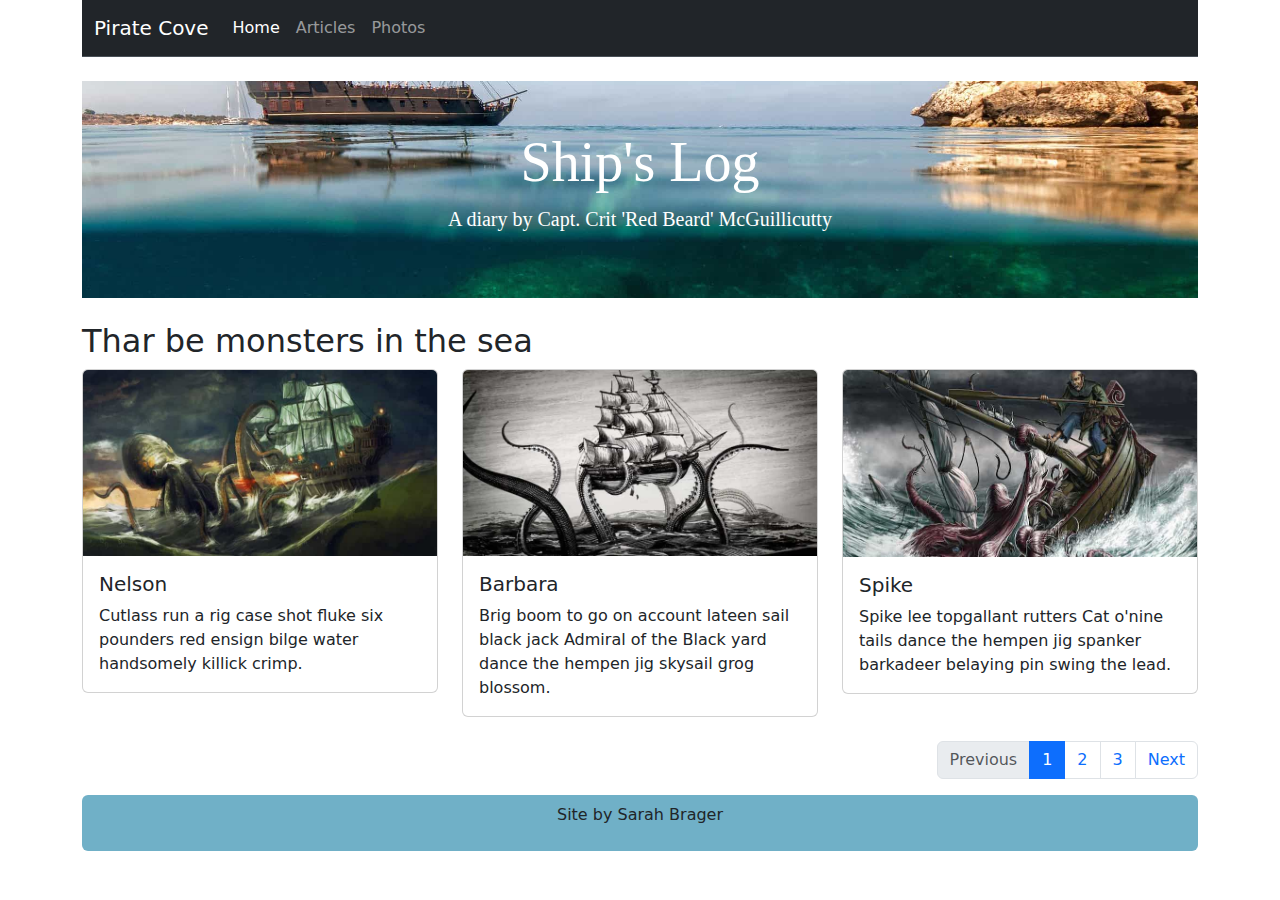
==== commit da60cea8: "final commit" ====
--- a/docs/index.html
+++ b/docs/index.html
@@ -78,15 +78,20 @@
   </div>
 
 <!-- Extra credit: linked page numbers -->
-  <nav aria-label="page navigation">
-    <ul class="pagination pagination-sm">
-      <li class="page-item active" aria-current="page">
-        <span class="page-link">1</span>
-      </li>
-      <li class="page-item"><a class="page-link" href="article.html">2</a></li>
-      <li class="page-item"><a class="page-link" href="photos.html">3</a></li>
-    </ul>
-  </nav>
+<nav aria-label="page navigation">
+  <ul class="pagination justify-content-end" id="pagenav">
+    <li class="page-item disabled">
+      <a class="page-link">Previous</a>
+    </li>
+    <li class="page-item active" aria-current="page">
+      <a class="page-link" href="index.html">1</a></li>
+    <li class="page-item"><a class="page-link" href="article.html">2</a></li>
+    <li class="page-item"><a class="page-link" href="photos.html">3</a></li>
+    <li class="page-item">
+      <a class="page-link" href="article.html">Next</a>
+    </li>
+  </ul>
+</nav>
 
 <section id="footer">
    <footer class="my-2 p-2 rounded" style="background-color: #70b0c7;">
--- a/docs/css/styles.css
+++ b/docs/css/styles.css
@@ -3,5 +3,5 @@
  * Bootstrap  v5.3.2 (https://getbootstrap.com/)
  * Copyright 2011-2023 The Bootstrap Authors
  * Licensed under MIT (https://github.com/twbs/bootstrap/blob/main/LICENSE)
- */:root,[data-bs-theme=light]{--bs-blue:#0d6efd;--bs-indigo:#6610f2;--bs-purple:#6f42c1;--bs-pink:#d63384;--bs-red:#dc3545;--bs-orange:#fd7e14;--bs-yellow:#ffc107;--bs-green:#198754;--bs-teal:#20c997;--bs-cyan:#0dcaf0;--bs-black:#000;--bs-white:#fff;--bs-gray:#6c757d;--bs-gray-dark:#343a40;--bs-gray-100:#f8f9fa;--bs-gray-200:#e9ecef;--bs-gray-300:#dee2e6;--bs-gray-400:#ced4da;--bs-gray-500:#adb5bd;--bs-gray-600:#6c757d;--bs-gray-700:#495057;--bs-gray-800:#343a40;--bs-gray-900:#212529;--bs-primary:#0d6efd;--bs-secondary:#6c757d;--bs-success:#198754;--bs-info:#0dcaf0;--bs-warning:#ffc107;--bs-danger:#dc3545;--bs-light:#f8f9fa;--bs-dark:#212529;--bs-primary-rgb:13,110,253;--bs-secondary-rgb:108,117,125;--bs-success-rgb:25,135,84;--bs-info-rgb:13,202,240;--bs-warning-rgb:255,193,7;--bs-danger-rgb:220,53,69;--bs-light-rgb:248,249,250;--bs-dark-rgb:33,37,41;--bs-primary-text-emphasis:#052c65;--bs-secondary-text-emphasis:#2b2f32;--bs-success-text-emphasis:#0a3622;--bs-info-text-emphasis:#055160;--bs-warning-text-emphasis:#664d03;--bs-danger-text-emphasis:#58151c;--bs-light-text-emphasis:#495057;--bs-dark-text-emphasis:#495057;--bs-primary-bg-subtle:#cfe2ff;--bs-secondary-bg-subtle:#e2e3e5;--bs-success-bg-subtle:#d1e7dd;--bs-info-bg-subtle:#cff4fc;--bs-warning-bg-subtle:#fff3cd;--bs-danger-bg-subtle:#f8d7da;--bs-light-bg-subtle:#fcfcfd;--bs-dark-bg-subtle:#ced4da;--bs-primary-border-subtle:#9ec5fe;--bs-secondary-border-subtle:#c4c8cb;--bs-success-border-subtle:#a3cfbb;--bs-info-border-subtle:#9eeaf9;--bs-warning-border-subtle:#ffe69c;--bs-danger-border-subtle:#f1aeb5;--bs-light-border-subtle:#e9ecef;--bs-dark-border-subtle:#adb5bd;--bs-white-rgb:255,255,255;--bs-black-rgb:0,0,0;--bs-font-sans-serif:system-ui,-apple-system,"Segoe UI",Roboto,"Helvetica Neue","Noto Sans","Liberation Sans",Arial,sans-serif,"Apple Color Emoji","Segoe UI Emoji","Segoe UI Symbol","Noto Color Emoji";--bs-font-monospace:SFMono-Regular,Menlo,Monaco,Consolas,"Liberation Mono","Courier New",monospace;--bs-gradient:linear-gradient(180deg,hsla(0,0%,100%,.15),hsla(0,0%,100%,0));--bs-body-font-family:var(--bs-font-sans-serif);--bs-body-font-size:1rem;--bs-body-font-weight:400;--bs-body-line-height:1.5;--bs-body-color:#212529;--bs-body-color-rgb:33,37,41;--bs-body-bg:#fff;--bs-body-bg-rgb:255,255,255;--bs-emphasis-color:#000;--bs-emphasis-color-rgb:0,0,0;--bs-secondary-color:rgba(33,37,41,.75);--bs-secondary-color-rgb:33,37,41;--bs-secondary-bg:#e9ecef;--bs-secondary-bg-rgb:233,236,239;--bs-tertiary-color:rgba(33,37,41,.5);--bs-tertiary-color-rgb:33,37,41;--bs-tertiary-bg:#f8f9fa;--bs-tertiary-bg-rgb:248,249,250;--bs-heading-color:inherit;--bs-link-color:#0d6efd;--bs-link-color-rgb:13,110,253;--bs-link-decoration:underline;--bs-link-hover-color:#0a58ca;--bs-link-hover-color-rgb:10,88,202;--bs-code-color:#d63384;--bs-highlight-color:#212529;--bs-highlight-bg:#fff3cd;--bs-border-width:1px;--bs-border-style:solid;--bs-border-color:#dee2e6;--bs-border-color-translucent:rgba(0,0,0,.175);--bs-border-radius:0.375rem;--bs-border-radius-sm:0.25rem;--bs-border-radius-lg:0.5rem;--bs-border-radius-xl:1rem;--bs-border-radius-xxl:2rem;--bs-border-radius-2xl:var(--bs-border-radius-xxl);--bs-border-radius-pill:50rem;--bs-box-shadow:0 0.5rem 1rem rgba(0,0,0,.15);--bs-box-shadow-sm:0 0.125rem 0.25rem rgba(0,0,0,.075);--bs-box-shadow-lg:0 1rem 3rem rgba(0,0,0,.175);--bs-box-shadow-inset:inset 0 1px 2px rgba(0,0,0,.075);--bs-focus-ring-width:0.25rem;--bs-focus-ring-opacity:0.25;--bs-focus-ring-color:rgba(13,110,253,.25);--bs-form-valid-color:#198754;--bs-form-valid-border-color:#198754;--bs-form-invalid-color:#dc3545;--bs-form-invalid-border-color:#dc3545}[data-bs-theme=dark]{--bs-body-color:#dee2e6;--bs-body-color-rgb:222,226,230;--bs-body-bg:#212529;--bs-body-bg-rgb:33,37,41;--bs-emphasis-color:#fff;--bs-emphasis-color-rgb:255,255,255;--bs-secondary-color:rgba(222,226,230,.75);--bs-secondary-color-rgb:222,226,230;--bs-secondary-bg:#343a40;--bs-secondary-bg-rgb:52,58,64;--bs-tertiary-color:rgba(222,226,230,.5);--bs-tertiary-color-rgb:222,226,230;--bs-tertiary-bg:#2b3035;--bs-tertiary-bg-rgb:43,48,53;--bs-primary-text-emphasis:#6ea8fe;--bs-secondary-text-emphasis:#a7acb1;--bs-success-text-emphasis:#75b798;--bs-info-text-emphasis:#6edff6;--bs-warning-text-emphasis:#ffda6a;--bs-danger-text-emphasis:#ea868f;--bs-light-text-emphasis:#f8f9fa;--bs-dark-text-emphasis:#dee2e6;--bs-primary-bg-subtle:#031633;--bs-secondary-bg-subtle:#161719;--bs-success-bg-subtle:#051b11;--bs-info-bg-subtle:#032830;--bs-warning-bg-subtle:#332701;--bs-danger-bg-subtle:#2c0b0e;--bs-light-bg-subtle:#343a40;--bs-dark-bg-subtle:#1a1d20;--bs-primary-border-subtle:#084298;--bs-secondary-border-subtle:#41464b;--bs-success-border-subtle:#0f5132;--bs-info-border-subtle:#087990;--bs-warning-border-subtle:#997404;--bs-danger-border-subtle:#842029;--bs-light-border-subtle:#495057;--bs-dark-border-subtle:#343a40;--bs-heading-color:inherit;--bs-link-color:#6ea8fe;--bs-link-hover-color:#8bb9fe;--bs-link-color-rgb:110,168,254;--bs-link-hover-color-rgb:139,185,254;--bs-code-color:#e685b5;--bs-highlight-color:#dee2e6;--bs-highlight-bg:#664d03;--bs-border-color:#495057;--bs-border-color-translucent:hsla(0,0%,100%,.15);--bs-form-valid-color:#75b798;--bs-form-valid-border-color:#75b798;--bs-form-invalid-color:#ea868f;--bs-form-invalid-border-color:#ea868f;color-scheme:dark}*,:after,:before{box-sizing:border-box}@media (prefers-reduced-motion:no-preference){:root{scroll-behavior:smooth}}body{-webkit-text-size-adjust:100%;-webkit-tap-highlight-color:rgba(0,0,0,0);background-color:var(--bs-body-bg);color:var(--bs-body-color);font-family:var(--bs-body-font-family);font-size:var(--bs-body-font-size);font-weight:var(--bs-body-font-weight);line-height:var(--bs-body-line-height);margin:0;text-align:var(--bs-body-text-align)}hr{border:0;border-top:var(--bs-border-width) solid;color:inherit;margin:1rem 0;opacity:.25}.h1,.h2,.h3,.h4,.h5,.h6,h1,h2,h3,h4,h5,h6{color:var(--bs-heading-color);font-weight:500;line-height:1.2;margin-bottom:.5rem;margin-top:0}.h1,h1{font-size:calc(1.375rem + 1.5vw)}@media (min-width:1200px){.h1,h1{font-size:2.5rem}}.h2,h2{font-size:calc(1.325rem + .9vw)}@media (min-width:1200px){.h2,h2{font-size:2rem}}.h3,h3{font-size:calc(1.3rem + .6vw)}@media (min-width:1200px){.h3,h3{font-size:1.75rem}}.h4,h4{font-size:calc(1.275rem + .3vw)}@media (min-width:1200px){.h4,h4{font-size:1.5rem}}.h5,h5{font-size:1.25rem}.h6,h6{font-size:1rem}p{margin-bottom:1rem;margin-top:0}abbr[title]{cursor:help;-webkit-text-decoration:underline dotted;-moz-text-decoration:underline dotted;text-decoration:underline dotted;-webkit-text-decoration-skip-ink:none;text-decoration-skip-ink:none}address{font-style:normal;line-height:inherit;margin-bottom:1rem}ol,ul{padding-left:2rem}dl,ol,ul{margin-bottom:1rem;margin-top:0}ol ol,ol ul,ul ol,ul ul{margin-bottom:0}dt{font-weight:700}dd{margin-bottom:.5rem;margin-left:0}blockquote{margin:0 0 1rem}b,strong{font-weight:bolder}.small,small{font-size:.875em}.mark,mark{background-color:var(--bs-highlight-bg);color:var(--bs-highlight-color);padding:.1875em}sub,sup{font-size:.75em;line-height:0;position:relative;vertical-align:baseline}sub{bottom:-.25em}sup{top:-.5em}a{color:rgba(var(--bs-link-color-rgb),var(--bs-link-opacity,1));text-decoration:underline}a:hover{--bs-link-color-rgb:var(--bs-link-hover-color-rgb)}a:not([href]):not([class]),a:not([href]):not([class]):hover{color:inherit;text-decoration:none}code,kbd,pre,samp{font-family:var(--bs-font-monospace);font-size:1em}pre{display:block;font-size:.875em;margin-bottom:1rem;margin-top:0;overflow:auto}pre code{color:inherit;font-size:inherit;word-break:normal}code{word-wrap:break-word;color:var(--bs-code-color);font-size:.875em}a>code{color:inherit}kbd{background-color:var(--bs-body-color);border-radius:.25rem;color:var(--bs-body-bg);font-size:.875em;padding:.1875rem .375rem}kbd kbd{font-size:1em;padding:0}figure{margin:0 0 1rem}img,svg{vertical-align:middle}table{border-collapse:collapse;caption-side:bottom}caption{color:var(--bs-secondary-color);padding-bottom:.5rem;padding-top:.5rem;text-align:left}th{text-align:inherit;text-align:-webkit-match-parent}tbody,td,tfoot,th,thead,tr{border:0 solid;border-color:inherit}label{display:inline-block}button{border-radius:0}button:focus:not(:focus-visible){outline:0}button,input,optgroup,select,textarea{font-family:inherit;font-size:inherit;line-height:inherit;margin:0}button,select{text-transform:none}[role=button]{cursor:pointer}select{word-wrap:normal}select:disabled{opacity:1}[list]:not([type=date]):not([type=datetime-local]):not([type=month]):not([type=week]):not([type=time])::-webkit-calendar-picker-indicator{display:none!important}[type=button],[type=reset],[type=submit],button{-webkit-appearance:button}[type=button]:not(:disabled),[type=reset]:not(:disabled),[type=submit]:not(:disabled),button:not(:disabled){cursor:pointer}::-moz-focus-inner{border-style:none;padding:0}textarea{resize:vertical}fieldset{border:0;margin:0;min-width:0;padding:0}legend{float:left;font-size:calc(1.275rem + .3vw);line-height:inherit;margin-bottom:.5rem;padding:0;width:100%}@media (min-width:1200px){legend{font-size:1.5rem}}legend+*{clear:left}::-webkit-datetime-edit-day-field,::-webkit-datetime-edit-fields-wrapper,::-webkit-datetime-edit-hour-field,::-webkit-datetime-edit-minute,::-webkit-datetime-edit-month-field,::-webkit-datetime-edit-text,::-webkit-datetime-edit-year-field{padding:0}::-webkit-inner-spin-button{height:auto}[type=search]{-webkit-appearance:textfield;outline-offset:-2px}::-webkit-search-decoration{-webkit-appearance:none}::-webkit-color-swatch-wrapper{padding:0}::-webkit-file-upload-button{-webkit-appearance:button;font:inherit}::file-selector-button{-webkit-appearance:button;font:inherit}output{display:inline-block}iframe{border:0}summary{cursor:pointer;display:list-item}progress{vertical-align:baseline}[hidden]{display:none!important}.lead{font-size:1.25rem;font-weight:300}.display-1{font-size:calc(1.625rem + 4.5vw);font-weight:300;line-height:1.2}@media (min-width:1200px){.display-1{font-size:5rem}}.display-2{font-size:calc(1.575rem + 3.9vw);font-weight:300;line-height:1.2}@media (min-width:1200px){.display-2{font-size:4.5rem}}.display-3{font-size:calc(1.525rem + 3.3vw);font-weight:300;line-height:1.2}@media (min-width:1200px){.display-3{font-size:4rem}}.display-4{font-size:calc(1.475rem + 2.7vw);font-weight:300;line-height:1.2}@media (min-width:1200px){.display-4{font-size:3.5rem}}.display-5{font-size:calc(1.425rem + 2.1vw);font-weight:300;line-height:1.2}@media (min-width:1200px){.display-5{font-size:3rem}}.display-6{font-size:calc(1.375rem + 1.5vw);font-weight:300;line-height:1.2}@media (min-width:1200px){.display-6{font-size:2.5rem}}.list-inline,.list-unstyled{list-style:none;padding-left:0}.list-inline-item{display:inline-block}.list-inline-item:not(:last-child){margin-right:.5rem}.initialism{font-size:.875em;text-transform:uppercase}.blockquote{font-size:1.25rem;margin-bottom:1rem}.blockquote>:last-child{margin-bottom:0}.blockquote-footer{color:#6c757d;font-size:.875em;margin-bottom:1rem;margin-top:-1rem}.blockquote-footer:before{content:"— "}.img-fluid,.img-thumbnail{height:auto;max-width:100%}.img-thumbnail{background-color:var(--bs-body-bg);border:var(--bs-border-width) solid var(--bs-border-color);border-radius:var(--bs-border-radius);padding:.25rem}.figure{display:inline-block}.figure-img{line-height:1;margin-bottom:.5rem}.figure-caption{color:var(--bs-secondary-color);font-size:.875em}.container,.container-fluid,.container-lg,.container-md,.container-sm,.container-xl,.container-xxl{--bs-gutter-x:1.5rem;--bs-gutter-y:0;margin-left:auto;margin-right:auto;padding-left:calc(var(--bs-gutter-x)*.5);padding-right:calc(var(--bs-gutter-x)*.5);width:100%}@media (min-width:576px){.container,.container-sm{max-width:540px}}@media (min-width:768px){.container,.container-md,.container-sm{max-width:720px}}@media (min-width:992px){.container,.container-lg,.container-md,.container-sm{max-width:960px}}@media (min-width:1200px){.container,.container-lg,.container-md,.container-sm,.container-xl{max-width:1140px}}@media (min-width:1400px){.container,.container-lg,.container-md,.container-sm,.container-xl,.container-xxl{max-width:1320px}}:root{--bs-breakpoint-xs:0;--bs-breakpoint-sm:576px;--bs-breakpoint-md:768px;--bs-breakpoint-lg:992px;--bs-breakpoint-xl:1200px;--bs-breakpoint-xxl:1400px}.row{--bs-gutter-x:1.5rem;--bs-gutter-y:0;display:-webkit-flex;display:-ms-flexbox;display:flex;-webkit-flex-wrap:wrap;-ms-flex-wrap:wrap;flex-wrap:wrap;margin-left:calc(var(--bs-gutter-x)*-.5);margin-right:calc(var(--bs-gutter-x)*-.5);margin-top:calc(var(--bs-gutter-y)*-1)}.row>*{-ms-flex-negative:0;-webkit-flex-shrink:0;flex-shrink:0;margin-top:var(--bs-gutter-y);max-width:100%;padding-left:calc(var(--bs-gutter-x)*.5);padding-right:calc(var(--bs-gutter-x)*.5);width:100%}.col{-webkit-flex:1 0 0%;-ms-flex:1 0 0%;flex:1 0 0%}.row-cols-auto>*{width:auto}.row-cols-1>*,.row-cols-auto>*{-webkit-flex:0 0 auto;-ms-flex:0 0 auto;flex:0 0 auto}.row-cols-1>*{width:100%}.row-cols-2>*{width:50%}.row-cols-2>*,.row-cols-3>*{-webkit-flex:0 0 auto;-ms-flex:0 0 auto;flex:0 0 auto}.row-cols-3>*{width:33.33333333%}.row-cols-4>*{width:25%}.row-cols-4>*,.row-cols-5>*{-webkit-flex:0 0 auto;-ms-flex:0 0 auto;flex:0 0 auto}.row-cols-5>*{width:20%}.row-cols-6>*{width:16.66666667%}.col-auto,.row-cols-6>*{-webkit-flex:0 0 auto;-ms-flex:0 0 auto;flex:0 0 auto}.col-auto{width:auto}.col-1{width:8.33333333%}.col-1,.col-2{-webkit-flex:0 0 auto;-ms-flex:0 0 auto;flex:0 0 auto}.col-2{width:16.66666667%}.col-3{width:25%}.col-3,.col-4{-webkit-flex:0 0 auto;-ms-flex:0 0 auto;flex:0 0 auto}.col-4{width:33.33333333%}.col-5{width:41.66666667%}.col-5,.col-6{-webkit-flex:0 0 auto;-ms-flex:0 0 auto;flex:0 0 auto}.col-6{width:50%}.col-7{width:58.33333333%}.col-7,.col-8{-webkit-flex:0 0 auto;-ms-flex:0 0 auto;flex:0 0 auto}.col-8{width:66.66666667%}.col-9{width:75%}.col-10,.col-9{-webkit-flex:0 0 auto;-ms-flex:0 0 auto;flex:0 0 auto}.col-10{width:83.33333333%}.col-11{width:91.66666667%}.col-11,.col-12{-webkit-flex:0 0 auto;-ms-flex:0 0 auto;flex:0 0 auto}.col-12{width:100%}.offset-1{margin-left:8.33333333%}.offset-2{margin-left:16.66666667%}.offset-3{margin-left:25%}.offset-4{margin-left:33.33333333%}.offset-5{margin-left:41.66666667%}.offset-6{margin-left:50%}.offset-7{margin-left:58.33333333%}.offset-8{margin-left:66.66666667%}.offset-9{margin-left:75%}.offset-10{margin-left:83.33333333%}.offset-11{margin-left:91.66666667%}.g-0,.gx-0{--bs-gutter-x:0}.g-0,.gy-0{--bs-gutter-y:0}.g-1,.gx-1{--bs-gutter-x:0.25rem}.g-1,.gy-1{--bs-gutter-y:0.25rem}.g-2,.gx-2{--bs-gutter-x:0.5rem}.g-2,.gy-2{--bs-gutter-y:0.5rem}.g-3,.gx-3{--bs-gutter-x:1rem}.g-3,.gy-3{--bs-gutter-y:1rem}.g-4,.gx-4{--bs-gutter-x:1.5rem}.g-4,.gy-4{--bs-gutter-y:1.5rem}.g-5,.gx-5{--bs-gutter-x:3rem}.g-5,.gy-5{--bs-gutter-y:3rem}@media (min-width:576px){.col-sm{-webkit-flex:1 0 0%;-ms-flex:1 0 0%;flex:1 0 0%}.row-cols-sm-auto>*{width:auto}.row-cols-sm-1>*,.row-cols-sm-auto>*{-webkit-flex:0 0 auto;-ms-flex:0 0 auto;flex:0 0 auto}.row-cols-sm-1>*{width:100%}.row-cols-sm-2>*{width:50%}.row-cols-sm-2>*,.row-cols-sm-3>*{-webkit-flex:0 0 auto;-ms-flex:0 0 auto;flex:0 0 auto}.row-cols-sm-3>*{width:33.33333333%}.row-cols-sm-4>*{width:25%}.row-cols-sm-4>*,.row-cols-sm-5>*{-webkit-flex:0 0 auto;-ms-flex:0 0 auto;flex:0 0 auto}.row-cols-sm-5>*{width:20%}.row-cols-sm-6>*{width:16.66666667%}.col-sm-auto,.row-cols-sm-6>*{-webkit-flex:0 0 auto;-ms-flex:0 0 auto;flex:0 0 auto}.col-sm-auto{width:auto}.col-sm-1{width:8.33333333%}.col-sm-1,.col-sm-2{-webkit-flex:0 0 auto;-ms-flex:0 0 auto;flex:0 0 auto}.col-sm-2{width:16.66666667%}.col-sm-3{width:25%}.col-sm-3,.col-sm-4{-webkit-flex:0 0 auto;-ms-flex:0 0 auto;flex:0 0 auto}.col-sm-4{width:33.33333333%}.col-sm-5{width:41.66666667%}.col-sm-5,.col-sm-6{-webkit-flex:0 0 auto;-ms-flex:0 0 auto;flex:0 0 auto}.col-sm-6{width:50%}.col-sm-7{width:58.33333333%}.col-sm-7,.col-sm-8{-webkit-flex:0 0 auto;-ms-flex:0 0 auto;flex:0 0 auto}.col-sm-8{width:66.66666667%}.col-sm-9{width:75%}.col-sm-10,.col-sm-9{-webkit-flex:0 0 auto;-ms-flex:0 0 auto;flex:0 0 auto}.col-sm-10{width:83.33333333%}.col-sm-11{width:91.66666667%}.col-sm-11,.col-sm-12{-webkit-flex:0 0 auto;-ms-flex:0 0 auto;flex:0 0 auto}.col-sm-12{width:100%}.offset-sm-0{margin-left:0}.offset-sm-1{margin-left:8.33333333%}.offset-sm-2{margin-left:16.66666667%}.offset-sm-3{margin-left:25%}.offset-sm-4{margin-left:33.33333333%}.offset-sm-5{margin-left:41.66666667%}.offset-sm-6{margin-left:50%}.offset-sm-7{margin-left:58.33333333%}.offset-sm-8{margin-left:66.66666667%}.offset-sm-9{margin-left:75%}.offset-sm-10{margin-left:83.33333333%}.offset-sm-11{margin-left:91.66666667%}.g-sm-0,.gx-sm-0{--bs-gutter-x:0}.g-sm-0,.gy-sm-0{--bs-gutter-y:0}.g-sm-1,.gx-sm-1{--bs-gutter-x:0.25rem}.g-sm-1,.gy-sm-1{--bs-gutter-y:0.25rem}.g-sm-2,.gx-sm-2{--bs-gutter-x:0.5rem}.g-sm-2,.gy-sm-2{--bs-gutter-y:0.5rem}.g-sm-3,.gx-sm-3{--bs-gutter-x:1rem}.g-sm-3,.gy-sm-3{--bs-gutter-y:1rem}.g-sm-4,.gx-sm-4{--bs-gutter-x:1.5rem}.g-sm-4,.gy-sm-4{--bs-gutter-y:1.5rem}.g-sm-5,.gx-sm-5{--bs-gutter-x:3rem}.g-sm-5,.gy-sm-5{--bs-gutter-y:3rem}}@media (min-width:768px){.col-md{-webkit-flex:1 0 0%;-ms-flex:1 0 0%;flex:1 0 0%}.row-cols-md-auto>*{width:auto}.row-cols-md-1>*,.row-cols-md-auto>*{-webkit-flex:0 0 auto;-ms-flex:0 0 auto;flex:0 0 auto}.row-cols-md-1>*{width:100%}.row-cols-md-2>*{width:50%}.row-cols-md-2>*,.row-cols-md-3>*{-webkit-flex:0 0 auto;-ms-flex:0 0 auto;flex:0 0 auto}.row-cols-md-3>*{width:33.33333333%}.row-cols-md-4>*{width:25%}.row-cols-md-4>*,.row-cols-md-5>*{-webkit-flex:0 0 auto;-ms-flex:0 0 auto;flex:0 0 auto}.row-cols-md-5>*{width:20%}.row-cols-md-6>*{width:16.66666667%}.col-md-auto,.row-cols-md-6>*{-webkit-flex:0 0 auto;-ms-flex:0 0 auto;flex:0 0 auto}.col-md-auto{width:auto}.col-md-1{width:8.33333333%}.col-md-1,.col-md-2{-webkit-flex:0 0 auto;-ms-flex:0 0 auto;flex:0 0 auto}.col-md-2{width:16.66666667%}.col-md-3{width:25%}.col-md-3,.col-md-4{-webkit-flex:0 0 auto;-ms-flex:0 0 auto;flex:0 0 auto}.col-md-4{width:33.33333333%}.col-md-5{width:41.66666667%}.col-md-5,.col-md-6{-webkit-flex:0 0 auto;-ms-flex:0 0 auto;flex:0 0 auto}.col-md-6{width:50%}.col-md-7{width:58.33333333%}.col-md-7,.col-md-8{-webkit-flex:0 0 auto;-ms-flex:0 0 auto;flex:0 0 auto}.col-md-8{width:66.66666667%}.col-md-9{width:75%}.col-md-10,.col-md-9{-webkit-flex:0 0 auto;-ms-flex:0 0 auto;flex:0 0 auto}.col-md-10{width:83.33333333%}.col-md-11{width:91.66666667%}.col-md-11,.col-md-12{-webkit-flex:0 0 auto;-ms-flex:0 0 auto;flex:0 0 auto}.col-md-12{width:100%}.offset-md-0{margin-left:0}.offset-md-1{margin-left:8.33333333%}.offset-md-2{margin-left:16.66666667%}.offset-md-3{margin-left:25%}.offset-md-4{margin-left:33.33333333%}.offset-md-5{margin-left:41.66666667%}.offset-md-6{margin-left:50%}.offset-md-7{margin-left:58.33333333%}.offset-md-8{margin-left:66.66666667%}.offset-md-9{margin-left:75%}.offset-md-10{margin-left:83.33333333%}.offset-md-11{margin-left:91.66666667%}.g-md-0,.gx-md-0{--bs-gutter-x:0}.g-md-0,.gy-md-0{--bs-gutter-y:0}.g-md-1,.gx-md-1{--bs-gutter-x:0.25rem}.g-md-1,.gy-md-1{--bs-gutter-y:0.25rem}.g-md-2,.gx-md-2{--bs-gutter-x:0.5rem}.g-md-2,.gy-md-2{--bs-gutter-y:0.5rem}.g-md-3,.gx-md-3{--bs-gutter-x:1rem}.g-md-3,.gy-md-3{--bs-gutter-y:1rem}.g-md-4,.gx-md-4{--bs-gutter-x:1.5rem}.g-md-4,.gy-md-4{--bs-gutter-y:1.5rem}.g-md-5,.gx-md-5{--bs-gutter-x:3rem}.g-md-5,.gy-md-5{--bs-gutter-y:3rem}}@media (min-width:992px){.col-lg{-webkit-flex:1 0 0%;-ms-flex:1 0 0%;flex:1 0 0%}.row-cols-lg-auto>*{width:auto}.row-cols-lg-1>*,.row-cols-lg-auto>*{-webkit-flex:0 0 auto;-ms-flex:0 0 auto;flex:0 0 auto}.row-cols-lg-1>*{width:100%}.row-cols-lg-2>*{width:50%}.row-cols-lg-2>*,.row-cols-lg-3>*{-webkit-flex:0 0 auto;-ms-flex:0 0 auto;flex:0 0 auto}.row-cols-lg-3>*{width:33.33333333%}.row-cols-lg-4>*{width:25%}.row-cols-lg-4>*,.row-cols-lg-5>*{-webkit-flex:0 0 auto;-ms-flex:0 0 auto;flex:0 0 auto}.row-cols-lg-5>*{width:20%}.row-cols-lg-6>*{width:16.66666667%}.col-lg-auto,.row-cols-lg-6>*{-webkit-flex:0 0 auto;-ms-flex:0 0 auto;flex:0 0 auto}.col-lg-auto{width:auto}.col-lg-1{width:8.33333333%}.col-lg-1,.col-lg-2{-webkit-flex:0 0 auto;-ms-flex:0 0 auto;flex:0 0 auto}.col-lg-2{width:16.66666667%}.col-lg-3{width:25%}.col-lg-3,.col-lg-4{-webkit-flex:0 0 auto;-ms-flex:0 0 auto;flex:0 0 auto}.col-lg-4{width:33.33333333%}.col-lg-5{width:41.66666667%}.col-lg-5,.col-lg-6{-webkit-flex:0 0 auto;-ms-flex:0 0 auto;flex:0 0 auto}.col-lg-6{width:50%}.col-lg-7{width:58.33333333%}.col-lg-7,.col-lg-8{-webkit-flex:0 0 auto;-ms-flex:0 0 auto;flex:0 0 auto}.col-lg-8{width:66.66666667%}.col-lg-9{width:75%}.col-lg-10,.col-lg-9{-webkit-flex:0 0 auto;-ms-flex:0 0 auto;flex:0 0 auto}.col-lg-10{width:83.33333333%}.col-lg-11{width:91.66666667%}.col-lg-11,.col-lg-12{-webkit-flex:0 0 auto;-ms-flex:0 0 auto;flex:0 0 auto}.col-lg-12{width:100%}.offset-lg-0{margin-left:0}.offset-lg-1{margin-left:8.33333333%}.offset-lg-2{margin-left:16.66666667%}.offset-lg-3{margin-left:25%}.offset-lg-4{margin-left:33.33333333%}.offset-lg-5{margin-left:41.66666667%}.offset-lg-6{margin-left:50%}.offset-lg-7{margin-left:58.33333333%}.offset-lg-8{margin-left:66.66666667%}.offset-lg-9{margin-left:75%}.offset-lg-10{margin-left:83.33333333%}.offset-lg-11{margin-left:91.66666667%}.g-lg-0,.gx-lg-0{--bs-gutter-x:0}.g-lg-0,.gy-lg-0{--bs-gutter-y:0}.g-lg-1,.gx-lg-1{--bs-gutter-x:0.25rem}.g-lg-1,.gy-lg-1{--bs-gutter-y:0.25rem}.g-lg-2,.gx-lg-2{--bs-gutter-x:0.5rem}.g-lg-2,.gy-lg-2{--bs-gutter-y:0.5rem}.g-lg-3,.gx-lg-3{--bs-gutter-x:1rem}.g-lg-3,.gy-lg-3{--bs-gutter-y:1rem}.g-lg-4,.gx-lg-4{--bs-gutter-x:1.5rem}.g-lg-4,.gy-lg-4{--bs-gutter-y:1.5rem}.g-lg-5,.gx-lg-5{--bs-gutter-x:3rem}.g-lg-5,.gy-lg-5{--bs-gutter-y:3rem}}@media (min-width:1200px){.col-xl{-webkit-flex:1 0 0%;-ms-flex:1 0 0%;flex:1 0 0%}.row-cols-xl-auto>*{width:auto}.row-cols-xl-1>*,.row-cols-xl-auto>*{-webkit-flex:0 0 auto;-ms-flex:0 0 auto;flex:0 0 auto}.row-cols-xl-1>*{width:100%}.row-cols-xl-2>*{width:50%}.row-cols-xl-2>*,.row-cols-xl-3>*{-webkit-flex:0 0 auto;-ms-flex:0 0 auto;flex:0 0 auto}.row-cols-xl-3>*{width:33.33333333%}.row-cols-xl-4>*{width:25%}.row-cols-xl-4>*,.row-cols-xl-5>*{-webkit-flex:0 0 auto;-ms-flex:0 0 auto;flex:0 0 auto}.row-cols-xl-5>*{width:20%}.row-cols-xl-6>*{width:16.66666667%}.col-xl-auto,.row-cols-xl-6>*{-webkit-flex:0 0 auto;-ms-flex:0 0 auto;flex:0 0 auto}.col-xl-auto{width:auto}.col-xl-1{width:8.33333333%}.col-xl-1,.col-xl-2{-webkit-flex:0 0 auto;-ms-flex:0 0 auto;flex:0 0 auto}.col-xl-2{width:16.66666667%}.col-xl-3{width:25%}.col-xl-3,.col-xl-4{-webkit-flex:0 0 auto;-ms-flex:0 0 auto;flex:0 0 auto}.col-xl-4{width:33.33333333%}.col-xl-5{width:41.66666667%}.col-xl-5,.col-xl-6{-webkit-flex:0 0 auto;-ms-flex:0 0 auto;flex:0 0 auto}.col-xl-6{width:50%}.col-xl-7{width:58.33333333%}.col-xl-7,.col-xl-8{-webkit-flex:0 0 auto;-ms-flex:0 0 auto;flex:0 0 auto}.col-xl-8{width:66.66666667%}.col-xl-9{width:75%}.col-xl-10,.col-xl-9{-webkit-flex:0 0 auto;-ms-flex:0 0 auto;flex:0 0 auto}.col-xl-10{width:83.33333333%}.col-xl-11{width:91.66666667%}.col-xl-11,.col-xl-12{-webkit-flex:0 0 auto;-ms-flex:0 0 auto;flex:0 0 auto}.col-xl-12{width:100%}.offset-xl-0{margin-left:0}.offset-xl-1{margin-left:8.33333333%}.offset-xl-2{margin-left:16.66666667%}.offset-xl-3{margin-left:25%}.offset-xl-4{margin-left:33.33333333%}.offset-xl-5{margin-left:41.66666667%}.offset-xl-6{margin-left:50%}.offset-xl-7{margin-left:58.33333333%}.offset-xl-8{margin-left:66.66666667%}.offset-xl-9{margin-left:75%}.offset-xl-10{margin-left:83.33333333%}.offset-xl-11{margin-left:91.66666667%}.g-xl-0,.gx-xl-0{--bs-gutter-x:0}.g-xl-0,.gy-xl-0{--bs-gutter-y:0}.g-xl-1,.gx-xl-1{--bs-gutter-x:0.25rem}.g-xl-1,.gy-xl-1{--bs-gutter-y:0.25rem}.g-xl-2,.gx-xl-2{--bs-gutter-x:0.5rem}.g-xl-2,.gy-xl-2{--bs-gutter-y:0.5rem}.g-xl-3,.gx-xl-3{--bs-gutter-x:1rem}.g-xl-3,.gy-xl-3{--bs-gutter-y:1rem}.g-xl-4,.gx-xl-4{--bs-gutter-x:1.5rem}.g-xl-4,.gy-xl-4{--bs-gutter-y:1.5rem}.g-xl-5,.gx-xl-5{--bs-gutter-x:3rem}.g-xl-5,.gy-xl-5{--bs-gutter-y:3rem}}@media (min-width:1400px){.col-xxl{-webkit-flex:1 0 0%;-ms-flex:1 0 0%;flex:1 0 0%}.row-cols-xxl-auto>*{width:auto}.row-cols-xxl-1>*,.row-cols-xxl-auto>*{-webkit-flex:0 0 auto;-ms-flex:0 0 auto;flex:0 0 auto}.row-cols-xxl-1>*{width:100%}.row-cols-xxl-2>*{width:50%}.row-cols-xxl-2>*,.row-cols-xxl-3>*{-webkit-flex:0 0 auto;-ms-flex:0 0 auto;flex:0 0 auto}.row-cols-xxl-3>*{width:33.33333333%}.row-cols-xxl-4>*{width:25%}.row-cols-xxl-4>*,.row-cols-xxl-5>*{-webkit-flex:0 0 auto;-ms-flex:0 0 auto;flex:0 0 auto}.row-cols-xxl-5>*{width:20%}.row-cols-xxl-6>*{width:16.66666667%}.col-xxl-auto,.row-cols-xxl-6>*{-webkit-flex:0 0 auto;-ms-flex:0 0 auto;flex:0 0 auto}.col-xxl-auto{width:auto}.col-xxl-1{width:8.33333333%}.col-xxl-1,.col-xxl-2{-webkit-flex:0 0 auto;-ms-flex:0 0 auto;flex:0 0 auto}.col-xxl-2{width:16.66666667%}.col-xxl-3{width:25%}.col-xxl-3,.col-xxl-4{-webkit-flex:0 0 auto;-ms-flex:0 0 auto;flex:0 0 auto}.col-xxl-4{width:33.33333333%}.col-xxl-5{width:41.66666667%}.col-xxl-5,.col-xxl-6{-webkit-flex:0 0 auto;-ms-flex:0 0 auto;flex:0 0 auto}.col-xxl-6{width:50%}.col-xxl-7{width:58.33333333%}.col-xxl-7,.col-xxl-8{-webkit-flex:0 0 auto;-ms-flex:0 0 auto;flex:0 0 auto}.col-xxl-8{width:66.66666667%}.col-xxl-9{width:75%}.col-xxl-10,.col-xxl-9{-webkit-flex:0 0 auto;-ms-flex:0 0 auto;flex:0 0 auto}.col-xxl-10{width:83.33333333%}.col-xxl-11{width:91.66666667%}.col-xxl-11,.col-xxl-12{-webkit-flex:0 0 auto;-ms-flex:0 0 auto;flex:0 0 auto}.col-xxl-12{width:100%}.offset-xxl-0{margin-left:0}.offset-xxl-1{margin-left:8.33333333%}.offset-xxl-2{margin-left:16.66666667%}.offset-xxl-3{margin-left:25%}.offset-xxl-4{margin-left:33.33333333%}.offset-xxl-5{margin-left:41.66666667%}.offset-xxl-6{margin-left:50%}.offset-xxl-7{margin-left:58.33333333%}.offset-xxl-8{margin-left:66.66666667%}.offset-xxl-9{margin-left:75%}.offset-xxl-10{margin-left:83.33333333%}.offset-xxl-11{margin-left:91.66666667%}.g-xxl-0,.gx-xxl-0{--bs-gutter-x:0}.g-xxl-0,.gy-xxl-0{--bs-gutter-y:0}.g-xxl-1,.gx-xxl-1{--bs-gutter-x:0.25rem}.g-xxl-1,.gy-xxl-1{--bs-gutter-y:0.25rem}.g-xxl-2,.gx-xxl-2{--bs-gutter-x:0.5rem}.g-xxl-2,.gy-xxl-2{--bs-gutter-y:0.5rem}.g-xxl-3,.gx-xxl-3{--bs-gutter-x:1rem}.g-xxl-3,.gy-xxl-3{--bs-gutter-y:1rem}.g-xxl-4,.gx-xxl-4{--bs-gutter-x:1.5rem}.g-xxl-4,.gy-xxl-4{--bs-gutter-y:1.5rem}.g-xxl-5,.gx-xxl-5{--bs-gutter-x:3rem}.g-xxl-5,.gy-xxl-5{--bs-gutter-y:3rem}}.table{--bs-table-color-type:initial;--bs-table-bg-type:initial;--bs-table-color-state:initial;--bs-table-bg-state:initial;--bs-table-color:var(--bs-emphasis-color);--bs-table-bg:var(--bs-body-bg);--bs-table-border-color:var(--bs-border-color);--bs-table-accent-bg:transparent;--bs-table-striped-color:var(--bs-emphasis-color);--bs-table-striped-bg:rgba(var(--bs-emphasis-color-rgb),0.05);--bs-table-active-color:var(--bs-emphasis-color);--bs-table-active-bg:rgba(var(--bs-emphasis-color-rgb),0.1);--bs-table-hover-color:var(--bs-emphasis-color);--bs-table-hover-bg:rgba(var(--bs-emphasis-color-rgb),0.075);border-color:var(--bs-table-border-color);margin-bottom:1rem;vertical-align:top;width:100%}.table>:not(caption)>*>*{background-color:var(--bs-table-bg);border-bottom-width:var(--bs-border-width);box-shadow:inset 0 0 0 9999px var(--bs-table-bg-state,var(--bs-table-bg-type,var(--bs-table-accent-bg)));color:var(--bs-table-color-state,var(--bs-table-color-type,var(--bs-table-color)));padding:.5rem}.table>tbody{vertical-align:inherit}.table>thead{vertical-align:bottom}.table-group-divider{border-top:calc(var(--bs-border-width)*2) solid}.caption-top{caption-side:top}.table-sm>:not(caption)>*>*{padding:.25rem}.table-bordered>:not(caption)>*{border-width:var(--bs-border-width) 0}.table-bordered>:not(caption)>*>*{border-width:0 var(--bs-border-width)}.table-borderless>:not(caption)>*>*{border-bottom-width:0}.table-borderless>:not(:first-child){border-top-width:0}.table-striped-columns>:not(caption)>tr>:nth-child(2n),.table-striped>tbody>tr:nth-of-type(odd)>*{--bs-table-color-type:var(--bs-table-striped-color);--bs-table-bg-type:var(--bs-table-striped-bg)}.table-active{--bs-table-color-state:var(--bs-table-active-color);--bs-table-bg-state:var(--bs-table-active-bg)}.table-hover>tbody>tr:hover>*{--bs-table-color-state:var(--bs-table-hover-color);--bs-table-bg-state:var(--bs-table-hover-bg)}.table-primary{--bs-table-color:#000;--bs-table-bg:#cfe2ff;--bs-table-border-color:#a6b5cc;--bs-table-striped-bg:#c5d7f2;--bs-table-striped-color:#000;--bs-table-active-bg:#bacbe6;--bs-table-active-color:#000;--bs-table-hover-bg:#bfd1ec;--bs-table-hover-color:#000}.table-primary,.table-secondary{border-color:var(--bs-table-border-color);color:var(--bs-table-color)}.table-secondary{--bs-table-color:#000;--bs-table-bg:#e2e3e5;--bs-table-border-color:#b5b6b7;--bs-table-striped-bg:#d7d8da;--bs-table-striped-color:#000;--bs-table-active-bg:#cbccce;--bs-table-active-color:#000;--bs-table-hover-bg:#d1d2d4;--bs-table-hover-color:#000}.table-success{--bs-table-color:#000;--bs-table-bg:#d1e7dd;--bs-table-border-color:#a7b9b1;--bs-table-striped-bg:#c7dbd2;--bs-table-striped-color:#000;--bs-table-active-bg:#bcd0c7;--bs-table-active-color:#000;--bs-table-hover-bg:#c1d6cc;--bs-table-hover-color:#000}.table-info,.table-success{border-color:var(--bs-table-border-color);color:var(--bs-table-color)}.table-info{--bs-table-color:#000;--bs-table-bg:#cff4fc;--bs-table-border-color:#a6c3ca;--bs-table-striped-bg:#c5e8ef;--bs-table-striped-color:#000;--bs-table-active-bg:#badce3;--bs-table-active-color:#000;--bs-table-hover-bg:#bfe2e9;--bs-table-hover-color:#000}.table-warning{--bs-table-color:#000;--bs-table-bg:#fff3cd;--bs-table-border-color:#ccc2a4;--bs-table-striped-bg:#f2e7c3;--bs-table-striped-color:#000;--bs-table-active-bg:#e6dbb9;--bs-table-active-color:#000;--bs-table-hover-bg:#ece1be;--bs-table-hover-color:#000}.table-danger,.table-warning{border-color:var(--bs-table-border-color);color:var(--bs-table-color)}.table-danger{--bs-table-color:#000;--bs-table-bg:#f8d7da;--bs-table-border-color:#c6acae;--bs-table-striped-bg:#eccccf;--bs-table-striped-color:#000;--bs-table-active-bg:#dfc2c4;--bs-table-active-color:#000;--bs-table-hover-bg:#e5c7ca;--bs-table-hover-color:#000}.table-light{--bs-table-color:#000;--bs-table-bg:#f8f9fa;--bs-table-border-color:#c6c7c8;--bs-table-striped-bg:#ecedee;--bs-table-striped-color:#000;--bs-table-active-bg:#dfe0e1;--bs-table-active-color:#000;--bs-table-hover-bg:#e5e6e7;--bs-table-hover-color:#000}.table-dark,.table-light{border-color:var(--bs-table-border-color);color:var(--bs-table-color)}.table-dark{--bs-table-color:#fff;--bs-table-bg:#212529;--bs-table-border-color:#4d5154;--bs-table-striped-bg:#2c3034;--bs-table-striped-color:#fff;--bs-table-active-bg:#373b3e;--bs-table-active-color:#fff;--bs-table-hover-bg:#323539;--bs-table-hover-color:#fff}.table-responsive{-webkit-overflow-scrolling:touch;overflow-x:auto}@media (max-width:575.98px){.table-responsive-sm{-webkit-overflow-scrolling:touch;overflow-x:auto}}@media (max-width:767.98px){.table-responsive-md{-webkit-overflow-scrolling:touch;overflow-x:auto}}@media (max-width:991.98px){.table-responsive-lg{-webkit-overflow-scrolling:touch;overflow-x:auto}}@media (max-width:1199.98px){.table-responsive-xl{-webkit-overflow-scrolling:touch;overflow-x:auto}}@media (max-width:1399.98px){.table-responsive-xxl{-webkit-overflow-scrolling:touch;overflow-x:auto}}.form-label{margin-bottom:.5rem}.col-form-label{font-size:inherit;line-height:1.5;margin-bottom:0;padding-bottom:calc(.375rem + var(--bs-border-width));padding-top:calc(.375rem + var(--bs-border-width))}.col-form-label-lg{font-size:1.25rem;padding-bottom:calc(.5rem + var(--bs-border-width));padding-top:calc(.5rem + var(--bs-border-width))}.col-form-label-sm{font-size:.875rem;padding-bottom:calc(.25rem + var(--bs-border-width));padding-top:calc(.25rem + var(--bs-border-width))}.form-text{color:var(--bs-secondary-color);font-size:.875em;margin-top:.25rem}.form-control{-webkit-appearance:none;-moz-appearance:none;appearance:none;background-clip:padding-box;background-color:var(--bs-body-bg);border:var(--bs-border-width) solid var(--bs-border-color);border-radius:var(--bs-border-radius);color:var(--bs-body-color);display:block;font-size:1rem;font-weight:400;line-height:1.5;padding:.375rem .75rem;transition:border-color .15s ease-in-out,box-shadow .15s ease-in-out;width:100%}@media (prefers-reduced-motion:reduce){.form-control{transition:none}}.form-control[type=file]{overflow:hidden}.form-control[type=file]:not(:disabled):not([readonly]){cursor:pointer}.form-control:focus{background-color:var(--bs-body-bg);border-color:#86b7fe;box-shadow:0 0 0 .25rem rgba(13,110,253,.25);color:var(--bs-body-color);outline:0}.form-control::-webkit-date-and-time-value{height:1.5em;margin:0;min-width:85px}.form-control::-webkit-datetime-edit{display:block;padding:0}.form-control::-webkit-input-placeholder{color:var(--bs-secondary-color);opacity:1}.form-control::-moz-placeholder{color:var(--bs-secondary-color);opacity:1}.form-control:-ms-input-placeholder{color:var(--bs-secondary-color);opacity:1}.form-control::-ms-input-placeholder{color:var(--bs-secondary-color);opacity:1}.form-control::placeholder{color:var(--bs-secondary-color);opacity:1}.form-control:disabled{background-color:var(--bs-secondary-bg);opacity:1}.form-control::-webkit-file-upload-button{-webkit-margin-end:.75rem;background-color:var(--bs-tertiary-bg);border:0 solid;border-color:inherit;border-inline-end-width:var(--bs-border-width);border-radius:0;color:var(--bs-body-color);margin:-.375rem -.75rem;margin-inline-end:.75rem;padding:.375rem .75rem;pointer-events:none;-webkit-transition:color .15s ease-in-out,background-color .15s ease-in-out,border-color .15s ease-in-out,box-shadow .15s ease-in-out;transition:color .15s ease-in-out,background-color .15s ease-in-out,border-color .15s ease-in-out,box-shadow .15s ease-in-out}.form-control::file-selector-button{-webkit-margin-end:.75rem;-moz-margin-end:.75rem;background-color:var(--bs-tertiary-bg);border:0 solid;border-color:inherit;border-inline-end-width:var(--bs-border-width);border-radius:0;color:var(--bs-body-color);margin:-.375rem -.75rem;margin-inline-end:.75rem;padding:.375rem .75rem;pointer-events:none;transition:color .15s ease-in-out,background-color .15s ease-in-out,border-color .15s ease-in-out,box-shadow .15s ease-in-out}@media (prefers-reduced-motion:reduce){.form-control::-webkit-file-upload-button{-webkit-transition:none;transition:none}.form-control::file-selector-button{transition:none}}.form-control:hover:not(:disabled):not([readonly])::-webkit-file-upload-button{background-color:var(--bs-secondary-bg)}.form-control:hover:not(:disabled):not([readonly])::file-selector-button{background-color:var(--bs-secondary-bg)}.form-control-plaintext{background-color:transparent;border:solid transparent;border-width:var(--bs-border-width) 0;color:var(--bs-body-color);display:block;line-height:1.5;margin-bottom:0;padding:.375rem 0;width:100%}.form-control-plaintext:focus{outline:0}.form-control-plaintext.form-control-lg,.form-control-plaintext.form-control-sm{padding-left:0;padding-right:0}.form-control-sm{border-radius:var(--bs-border-radius-sm);font-size:.875rem;min-height:calc(1.5em + .5rem + var(--bs-border-width)*2);padding:.25rem .5rem}.form-control-sm::-webkit-file-upload-button{-webkit-margin-end:.5rem;margin:-.25rem -.5rem;margin-inline-end:.5rem;padding:.25rem .5rem}.form-control-sm::file-selector-button{-webkit-margin-end:.5rem;-moz-margin-end:.5rem;margin:-.25rem -.5rem;margin-inline-end:.5rem;padding:.25rem .5rem}.form-control-lg{border-radius:var(--bs-border-radius-lg);font-size:1.25rem;min-height:calc(1.5em + 1rem + var(--bs-border-width)*2);padding:.5rem 1rem}.form-control-lg::-webkit-file-upload-button{-webkit-margin-end:1rem;margin:-.5rem -1rem;margin-inline-end:1rem;padding:.5rem 1rem}.form-control-lg::file-selector-button{-webkit-margin-end:1rem;-moz-margin-end:1rem;margin:-.5rem -1rem;margin-inline-end:1rem;padding:.5rem 1rem}textarea.form-control{min-height:calc(1.5em + .75rem + var(--bs-border-width)*2)}textarea.form-control-sm{min-height:calc(1.5em + .5rem + var(--bs-border-width)*2)}textarea.form-control-lg{min-height:calc(1.5em + 1rem + var(--bs-border-width)*2)}.form-control-color{height:calc(1.5em + .75rem + var(--bs-border-width)*2);padding:.375rem;width:3rem}.form-control-color:not(:disabled):not([readonly]){cursor:pointer}.form-control-color::-moz-color-swatch{border:0!important;border-radius:var(--bs-border-radius)}.form-control-color::-webkit-color-swatch{border:0!important;border-radius:var(--bs-border-radius)}.form-control-color.form-control-sm{height:calc(1.5em + .5rem + var(--bs-border-width)*2)}.form-control-color.form-control-lg{height:calc(1.5em + 1rem + var(--bs-border-width)*2)}.form-select{--bs-form-select-bg-img:url("data:image/svg+xml;charset=utf-8,%3Csvg xmlns='http://www.w3.org/2000/svg' viewBox='0 0 16 16'%3E%3Cpath fill='none' stroke='%23343a40' stroke-linecap='round' stroke-linejoin='round' stroke-width='2' d='m2 5 6 6 6-6'/%3E%3C/svg%3E");-webkit-appearance:none;-moz-appearance:none;appearance:none;background-color:var(--bs-body-bg);background-image:var(--bs-form-select-bg-img),var(--bs-form-select-bg-icon,none);background-position:right .75rem center;background-repeat:no-repeat;background-size:16px 12px;border:var(--bs-border-width) solid var(--bs-border-color);border-radius:var(--bs-border-radius);color:var(--bs-body-color);display:block;font-size:1rem;font-weight:400;line-height:1.5;padding:.375rem 2.25rem .375rem .75rem;transition:border-color .15s ease-in-out,box-shadow .15s ease-in-out;width:100%}@media (prefers-reduced-motion:reduce){.form-select{transition:none}}.form-select:focus{border-color:#86b7fe;box-shadow:0 0 0 .25rem rgba(13,110,253,.25);outline:0}.form-select[multiple],.form-select[size]:not([size="1"]){background-image:none;padding-right:.75rem}.form-select:disabled{background-color:var(--bs-secondary-bg)}.form-select:-moz-focusring{color:transparent;text-shadow:0 0 0 var(--bs-body-color)}.form-select-sm{border-radius:var(--bs-border-radius-sm);font-size:.875rem;padding-bottom:.25rem;padding-left:.5rem;padding-top:.25rem}.form-select-lg{border-radius:var(--bs-border-radius-lg);font-size:1.25rem;padding-bottom:.5rem;padding-left:1rem;padding-top:.5rem}[data-bs-theme=dark] .form-select{--bs-form-select-bg-img:url("data:image/svg+xml;charset=utf-8,%3Csvg xmlns='http://www.w3.org/2000/svg' viewBox='0 0 16 16'%3E%3Cpath fill='none' stroke='%23dee2e6' stroke-linecap='round' stroke-linejoin='round' stroke-width='2' d='m2 5 6 6 6-6'/%3E%3C/svg%3E")}.form-check{display:block;margin-bottom:.125rem;min-height:1.5rem;padding-left:1.5em}.form-check .form-check-input{float:left;margin-left:-1.5em}.form-check-reverse{padding-left:0;padding-right:1.5em;text-align:right}.form-check-reverse .form-check-input{float:right;margin-left:0;margin-right:-1.5em}.form-check-input{--bs-form-check-bg:var(--bs-body-bg);-ms-flex-negative:0;-webkit-appearance:none;-moz-appearance:none;appearance:none;background-color:var(--bs-form-check-bg);background-image:var(--bs-form-check-bg-image);background-position:50%;background-repeat:no-repeat;background-size:contain;border:var(--bs-border-width) solid var(--bs-border-color);-webkit-flex-shrink:0;flex-shrink:0;height:1em;margin-top:.25em;print-color-adjust:exact;vertical-align:top;width:1em}.form-check-input[type=checkbox]{border-radius:.25em}.form-check-input[type=radio]{border-radius:50%}.form-check-input:active{-webkit-filter:brightness(90%);filter:brightness(90%)}.form-check-input:focus{border-color:#86b7fe;box-shadow:0 0 0 .25rem rgba(13,110,253,.25);outline:0}.form-check-input:checked{background-color:#0d6efd;border-color:#0d6efd}.form-check-input:checked[type=checkbox]{--bs-form-check-bg-image:url("data:image/svg+xml;charset=utf-8,%3Csvg xmlns='http://www.w3.org/2000/svg' viewBox='0 0 20 20'%3E%3Cpath fill='none' stroke='%23fff' stroke-linecap='round' stroke-linejoin='round' stroke-width='3' d='m6 10 3 3 6-6'/%3E%3C/svg%3E")}.form-check-input:checked[type=radio]{--bs-form-check-bg-image:url("data:image/svg+xml;charset=utf-8,%3Csvg xmlns='http://www.w3.org/2000/svg' viewBox='-4 -4 8 8'%3E%3Ccircle r='2' fill='%23fff'/%3E%3C/svg%3E")}.form-check-input[type=checkbox]:indeterminate{--bs-form-check-bg-image:url("data:image/svg+xml;charset=utf-8,%3Csvg xmlns='http://www.w3.org/2000/svg' viewBox='0 0 20 20'%3E%3Cpath fill='none' stroke='%23fff' stroke-linecap='round' stroke-linejoin='round' stroke-width='3' d='M6 10h8'/%3E%3C/svg%3E");background-color:#0d6efd;border-color:#0d6efd}.form-check-input:disabled{-webkit-filter:none;filter:none;opacity:.5;pointer-events:none}.form-check-input:disabled~.form-check-label,.form-check-input[disabled]~.form-check-label{cursor:default;opacity:.5}.form-switch{padding-left:2.5em}.form-switch .form-check-input{--bs-form-switch-bg:url("data:image/svg+xml;charset=utf-8,%3Csvg xmlns='http://www.w3.org/2000/svg' viewBox='-4 -4 8 8'%3E%3Ccircle r='3' fill='rgba(0, 0, 0, 0.25)'/%3E%3C/svg%3E");background-image:var(--bs-form-switch-bg);background-position:0;border-radius:2em;margin-left:-2.5em;transition:background-position .15s ease-in-out;width:2em}@media (prefers-reduced-motion:reduce){.form-switch .form-check-input{transition:none}}.form-switch .form-check-input:focus{--bs-form-switch-bg:url("data:image/svg+xml;charset=utf-8,%3Csvg xmlns='http://www.w3.org/2000/svg' viewBox='-4 -4 8 8'%3E%3Ccircle r='3' fill='%2386b7fe'/%3E%3C/svg%3E")}.form-switch .form-check-input:checked{--bs-form-switch-bg:url("data:image/svg+xml;charset=utf-8,%3Csvg xmlns='http://www.w3.org/2000/svg' viewBox='-4 -4 8 8'%3E%3Ccircle r='3' fill='%23fff'/%3E%3C/svg%3E");background-position:100%}.form-switch.form-check-reverse{padding-left:0;padding-right:2.5em}.form-switch.form-check-reverse .form-check-input{margin-left:0;margin-right:-2.5em}.form-check-inline{display:inline-block;margin-right:1rem}.btn-check{clip:rect(0,0,0,0);pointer-events:none;position:absolute}.btn-check:disabled+.btn,.btn-check[disabled]+.btn{-webkit-filter:none;filter:none;opacity:.65;pointer-events:none}[data-bs-theme=dark] .form-switch .form-check-input:not(:checked):not(:focus){--bs-form-switch-bg:url("data:image/svg+xml;charset=utf-8,%3Csvg xmlns='http://www.w3.org/2000/svg' viewBox='-4 -4 8 8'%3E%3Ccircle r='3' fill='rgba(255, 255, 255, 0.25)'/%3E%3C/svg%3E")}.form-range{-webkit-appearance:none;-moz-appearance:none;appearance:none;background-color:transparent;height:1.5rem;padding:0;width:100%}.form-range:focus{outline:0}.form-range:focus::-webkit-slider-thumb{box-shadow:0 0 0 1px #fff,0 0 0 .25rem rgba(13,110,253,.25)}.form-range:focus::-moz-range-thumb{box-shadow:0 0 0 1px #fff,0 0 0 .25rem rgba(13,110,253,.25)}.form-range::-moz-focus-outer{border:0}.form-range::-webkit-slider-thumb{-webkit-appearance:none;appearance:none;background-color:#0d6efd;border:0;border-radius:1rem;height:1rem;margin-top:-.25rem;-webkit-transition:background-color .15s ease-in-out,border-color .15s ease-in-out,box-shadow .15s ease-in-out;transition:background-color .15s ease-in-out,border-color .15s ease-in-out,box-shadow .15s ease-in-out;width:1rem}@media (prefers-reduced-motion:reduce){.form-range::-webkit-slider-thumb{-webkit-transition:none;transition:none}}.form-range::-webkit-slider-thumb:active{background-color:#b6d4fe}.form-range::-webkit-slider-runnable-track{background-color:var(--bs-secondary-bg);border-color:transparent;border-radius:1rem;color:transparent;cursor:pointer;height:.5rem;width:100%}.form-range::-moz-range-thumb{-moz-appearance:none;appearance:none;background-color:#0d6efd;border:0;border-radius:1rem;height:1rem;-moz-transition:background-color .15s ease-in-out,border-color .15s ease-in-out,box-shadow .15s ease-in-out;transition:background-color .15s ease-in-out,border-color .15s ease-in-out,box-shadow .15s ease-in-out;width:1rem}@media (prefers-reduced-motion:reduce){.form-range::-moz-range-thumb{-moz-transition:none;transition:none}}.form-range::-moz-range-thumb:active{background-color:#b6d4fe}.form-range::-moz-range-track{background-color:var(--bs-secondary-bg);border-color:transparent;border-radius:1rem;color:transparent;cursor:pointer;height:.5rem;width:100%}.form-range:disabled{pointer-events:none}.form-range:disabled::-webkit-slider-thumb{background-color:var(--bs-secondary-color)}.form-range:disabled::-moz-range-thumb{background-color:var(--bs-secondary-color)}.form-floating{position:relative}.form-floating>.form-control,.form-floating>.form-control-plaintext,.form-floating>.form-select{height:calc(3.5rem + var(--bs-border-width)*2);line-height:1.25;min-height:calc(3.5rem + var(--bs-border-width)*2)}.form-floating>label{border:var(--bs-border-width) solid transparent;height:100%;left:0;overflow:hidden;padding:1rem .75rem;pointer-events:none;position:absolute;text-align:start;text-overflow:ellipsis;top:0;-webkit-transform-origin:0 0;transform-origin:0 0;transition:opacity .1s ease-in-out,-webkit-transform .1s ease-in-out;transition:opacity .1s ease-in-out,transform .1s ease-in-out;transition:opacity .1s ease-in-out,transform .1s ease-in-out,-webkit-transform .1s ease-in-out;white-space:nowrap;z-index:2}@media (prefers-reduced-motion:reduce){.form-floating>label{transition:none}}.form-floating>.form-control,.form-floating>.form-control-plaintext{padding:1rem .75rem}.form-floating>.form-control-plaintext::-webkit-input-placeholder,.form-floating>.form-control::-webkit-input-placeholder{color:transparent}.form-floating>.form-control-plaintext::-moz-placeholder,.form-floating>.form-control::-moz-placeholder{color:transparent}.form-floating>.form-control-plaintext:-ms-input-placeholder,.form-floating>.form-control:-ms-input-placeholder{color:transparent}.form-floating>.form-control-plaintext::-ms-input-placeholder,.form-floating>.form-control::-ms-input-placeholder{color:transparent}.form-floating>.form-control-plaintext::placeholder,.form-floating>.form-control::placeholder{color:transparent}.form-floating>.form-control-plaintext:not(:-moz-placeholder-shown),.form-floating>.form-control:not(:-moz-placeholder-shown){padding-bottom:.625rem;padding-top:1.625rem}.form-floating>.form-control-plaintext:not(:-ms-input-placeholder),.form-floating>.form-control:not(:-ms-input-placeholder){padding-bottom:.625rem;padding-top:1.625rem}.form-floating>.form-control-plaintext:focus,.form-floating>.form-control-plaintext:not(:placeholder-shown),.form-floating>.form-control:focus,.form-floating>.form-control:not(:placeholder-shown){padding-bottom:.625rem;padding-top:1.625rem}.form-floating>.form-control-plaintext:-webkit-autofill,.form-floating>.form-control:-webkit-autofill{padding-bottom:.625rem;padding-top:1.625rem}.form-floating>.form-select{padding-bottom:.625rem;padding-top:1.625rem}.form-floating>.form-control:not(:-moz-placeholder-shown)~label{color:rgba(var(--bs-body-color-rgb),.65);transform:scale(.85) translateY(-.5rem) translateX(.15rem)}.form-floating>.form-control:not(:-ms-input-placeholder)~label{color:rgba(var(--bs-body-color-rgb),.65);transform:scale(.85) translateY(-.5rem) translateX(.15rem)}.form-floating>.form-control-plaintext~label,.form-floating>.form-control:focus~label,.form-floating>.form-control:not(:placeholder-shown)~label,.form-floating>.form-select~label{color:rgba(var(--bs-body-color-rgb),.65);-webkit-transform:scale(.85) translateY(-.5rem) translateX(.15rem);transform:scale(.85) translateY(-.5rem) translateX(.15rem)}.form-floating>.form-control:not(:-moz-placeholder-shown)~label:after{background-color:var(--bs-body-bg);border-radius:var(--bs-border-radius);content:"";height:1.5em;inset:1rem .375rem;position:absolute;z-index:-1}.form-floating>.form-control:not(:-ms-input-placeholder)~label:after{background-color:var(--bs-body-bg);border-radius:var(--bs-border-radius);content:"";height:1.5em;inset:1rem .375rem;position:absolute;z-index:-1}.form-floating>.form-control-plaintext~label:after,.form-floating>.form-control:focus~label:after,.form-floating>.form-control:not(:placeholder-shown)~label:after,.form-floating>.form-select~label:after{background-color:var(--bs-body-bg);border-radius:var(--bs-border-radius);content:"";height:1.5em;inset:1rem .375rem;position:absolute;z-index:-1}.form-floating>.form-control:-webkit-autofill~label{color:rgba(var(--bs-body-color-rgb),.65);-webkit-transform:scale(.85) translateY(-.5rem) translateX(.15rem);transform:scale(.85) translateY(-.5rem) translateX(.15rem)}.form-floating>.form-control-plaintext~label{border-width:var(--bs-border-width) 0}.form-floating>.form-control:disabled~label,.form-floating>:disabled~label{color:#6c757d}.form-floating>.form-control:disabled~label:after,.form-floating>:disabled~label:after{background-color:var(--bs-secondary-bg)}.input-group{-ms-flex-align:stretch;-webkit-align-items:stretch;align-items:stretch;display:-webkit-flex;display:-ms-flexbox;display:flex;-webkit-flex-wrap:wrap;-ms-flex-wrap:wrap;flex-wrap:wrap;position:relative;width:100%}.input-group>.form-control,.input-group>.form-floating,.input-group>.form-select{-webkit-flex:1 1 auto;-ms-flex:1 1 auto;flex:1 1 auto;min-width:0;position:relative;width:1%}.input-group>.form-control:focus,.input-group>.form-floating:focus-within,.input-group>.form-select:focus{z-index:5}.input-group .btn{position:relative;z-index:2}.input-group .btn:focus{z-index:5}.input-group-text{-ms-flex-align:center;-webkit-align-items:center;align-items:center;background-color:var(--bs-tertiary-bg);border:var(--bs-border-width) solid var(--bs-border-color);border-radius:var(--bs-border-radius);color:var(--bs-body-color);display:-webkit-flex;display:-ms-flexbox;display:flex;font-size:1rem;font-weight:400;line-height:1.5;padding:.375rem .75rem;text-align:center;white-space:nowrap}.input-group-lg>.btn,.input-group-lg>.form-control,.input-group-lg>.form-select,.input-group-lg>.input-group-text{border-radius:var(--bs-border-radius-lg);font-size:1.25rem;padding:.5rem 1rem}.input-group-sm>.btn,.input-group-sm>.form-control,.input-group-sm>.form-select,.input-group-sm>.input-group-text{border-radius:var(--bs-border-radius-sm);font-size:.875rem;padding:.25rem .5rem}.input-group-lg>.form-select,.input-group-sm>.form-select{padding-right:3rem}.input-group.has-validation>.dropdown-toggle:nth-last-child(n+4),.input-group.has-validation>.form-floating:nth-last-child(n+3)>.form-control,.input-group.has-validation>.form-floating:nth-last-child(n+3)>.form-select,.input-group.has-validation>:nth-last-child(n+3):not(.dropdown-toggle):not(.dropdown-menu):not(.form-floating),.input-group:not(.has-validation)>.dropdown-toggle:nth-last-child(n+3),.input-group:not(.has-validation)>.form-floating:not(:last-child)>.form-control,.input-group:not(.has-validation)>.form-floating:not(:last-child)>.form-select,.input-group:not(.has-validation)>:not(:last-child):not(.dropdown-toggle):not(.dropdown-menu):not(.form-floating){border-bottom-right-radius:0;border-top-right-radius:0}.input-group>:not(:first-child):not(.dropdown-menu):not(.valid-tooltip):not(.valid-feedback):not(.invalid-tooltip):not(.invalid-feedback){border-bottom-left-radius:0;border-top-left-radius:0;margin-left:calc(var(--bs-border-width)*-1)}.input-group>.form-floating:not(:first-child)>.form-control,.input-group>.form-floating:not(:first-child)>.form-select{border-bottom-left-radius:0;border-top-left-radius:0}.valid-feedback{color:var(--bs-form-valid-color);display:none;font-size:.875em;margin-top:.25rem;width:100%}.valid-tooltip{background-color:var(--bs-success);border-radius:var(--bs-border-radius);color:#fff;display:none;font-size:.875rem;margin-top:.1rem;max-width:100%;padding:.25rem .5rem;position:absolute;top:100%;z-index:5}.is-valid~.valid-feedback,.is-valid~.valid-tooltip,.was-validated :valid~.valid-feedback,.was-validated :valid~.valid-tooltip{display:block}.form-control.is-valid,.was-validated .form-control:valid{background-image:url("data:image/svg+xml;charset=utf-8,%3Csvg xmlns='http://www.w3.org/2000/svg' viewBox='0 0 8 8'%3E%3Cpath fill='%23198754' d='M2.3 6.73.6 4.53c-.4-1.04.46-1.4 1.1-.8l1.1 1.4 3.4-3.8c.6-.63 1.6-.27 1.2.7l-4 4.6c-.43.5-.8.4-1.1.1z'/%3E%3C/svg%3E");background-position:right calc(.375em + .1875rem) center;background-repeat:no-repeat;background-size:calc(.75em + .375rem) calc(.75em + .375rem);border-color:var(--bs-form-valid-border-color);padding-right:calc(1.5em + .75rem)}.form-control.is-valid:focus,.was-validated .form-control:valid:focus{border-color:var(--bs-form-valid-border-color);box-shadow:0 0 0 .25rem rgba(var(--bs-success-rgb),.25)}.was-validated textarea.form-control:valid,textarea.form-control.is-valid{background-position:top calc(.375em + .1875rem) right calc(.375em + .1875rem);padding-right:calc(1.5em + .75rem)}.form-select.is-valid,.was-validated .form-select:valid{border-color:var(--bs-form-valid-border-color)}.form-select.is-valid:not([multiple]):not([size]),.form-select.is-valid:not([multiple])[size="1"],.was-validated .form-select:valid:not([multiple]):not([size]),.was-validated .form-select:valid:not([multiple])[size="1"]{--bs-form-select-bg-icon:url("data:image/svg+xml;charset=utf-8,%3Csvg xmlns='http://www.w3.org/2000/svg' viewBox='0 0 8 8'%3E%3Cpath fill='%23198754' d='M2.3 6.73.6 4.53c-.4-1.04.46-1.4 1.1-.8l1.1 1.4 3.4-3.8c.6-.63 1.6-.27 1.2.7l-4 4.6c-.43.5-.8.4-1.1.1z'/%3E%3C/svg%3E");background-position:right .75rem center,center right 2.25rem;background-size:16px 12px,calc(.75em + .375rem) calc(.75em + .375rem);padding-right:4.125rem}.form-select.is-valid:focus,.was-validated .form-select:valid:focus{border-color:var(--bs-form-valid-border-color);box-shadow:0 0 0 .25rem rgba(var(--bs-success-rgb),.25)}.form-control-color.is-valid,.was-validated .form-control-color:valid{width:calc(3.75rem + 1.5em)}.form-check-input.is-valid,.was-validated .form-check-input:valid{border-color:var(--bs-form-valid-border-color)}.form-check-input.is-valid:checked,.was-validated .form-check-input:valid:checked{background-color:var(--bs-form-valid-color)}.form-check-input.is-valid:focus,.was-validated .form-check-input:valid:focus{box-shadow:0 0 0 .25rem rgba(var(--bs-success-rgb),.25)}.form-check-input.is-valid~.form-check-label,.was-validated .form-check-input:valid~.form-check-label{color:var(--bs-form-valid-color)}.form-check-inline .form-check-input~.valid-feedback{margin-left:.5em}.input-group>.form-control:not(:focus).is-valid,.input-group>.form-floating:not(:focus-within).is-valid,.input-group>.form-select:not(:focus).is-valid,.was-validated .input-group>.form-control:not(:focus):valid,.was-validated .input-group>.form-floating:not(:focus-within):valid,.was-validated .input-group>.form-select:not(:focus):valid{z-index:3}.invalid-feedback{color:var(--bs-form-invalid-color);display:none;font-size:.875em;margin-top:.25rem;width:100%}.invalid-tooltip{background-color:var(--bs-danger);border-radius:var(--bs-border-radius);color:#fff;display:none;font-size:.875rem;margin-top:.1rem;max-width:100%;padding:.25rem .5rem;position:absolute;top:100%;z-index:5}.is-invalid~.invalid-feedback,.is-invalid~.invalid-tooltip,.was-validated :invalid~.invalid-feedback,.was-validated :invalid~.invalid-tooltip{display:block}.form-control.is-invalid,.was-validated .form-control:invalid{background-image:url("data:image/svg+xml;charset=utf-8,%3Csvg xmlns='http://www.w3.org/2000/svg' width='12' height='12' fill='none' stroke='%23dc3545'%3E%3Ccircle cx='6' cy='6' r='4.5'/%3E%3Cpath stroke-linejoin='round' d='M5.8 3.6h.4L6 6.5z'/%3E%3Ccircle cx='6' cy='8.2' r='.6' fill='%23dc3545' stroke='none'/%3E%3C/svg%3E");background-position:right calc(.375em + .1875rem) center;background-repeat:no-repeat;background-size:calc(.75em + .375rem) calc(.75em + .375rem);border-color:var(--bs-form-invalid-border-color);padding-right:calc(1.5em + .75rem)}.form-control.is-invalid:focus,.was-validated .form-control:invalid:focus{border-color:var(--bs-form-invalid-border-color);box-shadow:0 0 0 .25rem rgba(var(--bs-danger-rgb),.25)}.was-validated textarea.form-control:invalid,textarea.form-control.is-invalid{background-position:top calc(.375em + .1875rem) right calc(.375em + .1875rem);padding-right:calc(1.5em + .75rem)}.form-select.is-invalid,.was-validated .form-select:invalid{border-color:var(--bs-form-invalid-border-color)}.form-select.is-invalid:not([multiple]):not([size]),.form-select.is-invalid:not([multiple])[size="1"],.was-validated .form-select:invalid:not([multiple]):not([size]),.was-validated .form-select:invalid:not([multiple])[size="1"]{--bs-form-select-bg-icon:url("data:image/svg+xml;charset=utf-8,%3Csvg xmlns='http://www.w3.org/2000/svg' width='12' height='12' fill='none' stroke='%23dc3545'%3E%3Ccircle cx='6' cy='6' r='4.5'/%3E%3Cpath stroke-linejoin='round' d='M5.8 3.6h.4L6 6.5z'/%3E%3Ccircle cx='6' cy='8.2' r='.6' fill='%23dc3545' stroke='none'/%3E%3C/svg%3E");background-position:right .75rem center,center right 2.25rem;background-size:16px 12px,calc(.75em + .375rem) calc(.75em + .375rem);padding-right:4.125rem}.form-select.is-invalid:focus,.was-validated .form-select:invalid:focus{border-color:var(--bs-form-invalid-border-color);box-shadow:0 0 0 .25rem rgba(var(--bs-danger-rgb),.25)}.form-control-color.is-invalid,.was-validated .form-control-color:invalid{width:calc(3.75rem + 1.5em)}.form-check-input.is-invalid,.was-validated .form-check-input:invalid{border-color:var(--bs-form-invalid-border-color)}.form-check-input.is-invalid:checked,.was-validated .form-check-input:invalid:checked{background-color:var(--bs-form-invalid-color)}.form-check-input.is-invalid:focus,.was-validated .form-check-input:invalid:focus{box-shadow:0 0 0 .25rem rgba(var(--bs-danger-rgb),.25)}.form-check-input.is-invalid~.form-check-label,.was-validated .form-check-input:invalid~.form-check-label{color:var(--bs-form-invalid-color)}.form-check-inline .form-check-input~.invalid-feedback{margin-left:.5em}.input-group>.form-control:not(:focus).is-invalid,.input-group>.form-floating:not(:focus-within).is-invalid,.input-group>.form-select:not(:focus).is-invalid,.was-validated .input-group>.form-control:not(:focus):invalid,.was-validated .input-group>.form-floating:not(:focus-within):invalid,.was-validated .input-group>.form-select:not(:focus):invalid{z-index:4}.btn{--bs-btn-padding-x:0.75rem;--bs-btn-padding-y:0.375rem;--bs-btn-font-family: ;--bs-btn-font-size:1rem;--bs-btn-font-weight:400;--bs-btn-line-height:1.5;--bs-btn-color:var(--bs-body-color);--bs-btn-bg:transparent;--bs-btn-border-width:var(--bs-border-width);--bs-btn-border-color:transparent;--bs-btn-border-radius:var(--bs-border-radius);--bs-btn-hover-border-color:transparent;--bs-btn-box-shadow:inset 0 1px 0 hsla(0,0%,100%,.15),0 1px 1px rgba(0,0,0,.075);--bs-btn-disabled-opacity:0.65;--bs-btn-focus-box-shadow:0 0 0 0.25rem rgba(var(--bs-btn-focus-shadow-rgb),.5);background-color:var(--bs-btn-bg);border:var(--bs-btn-border-width) solid var(--bs-btn-border-color);border-radius:var(--bs-btn-border-radius);color:var(--bs-btn-color);cursor:pointer;display:inline-block;font-family:var(--bs-btn-font-family);font-size:var(--bs-btn-font-size);font-weight:var(--bs-btn-font-weight);line-height:var(--bs-btn-line-height);padding:var(--bs-btn-padding-y) var(--bs-btn-padding-x);text-align:center;text-decoration:none;transition:color .15s ease-in-out,background-color .15s ease-in-out,border-color .15s ease-in-out,box-shadow .15s ease-in-out;-webkit-user-select:none;-moz-user-select:none;-ms-user-select:none;user-select:none;vertical-align:middle}@media (prefers-reduced-motion:reduce){.btn{transition:none}}.btn:hover{background-color:var(--bs-btn-hover-bg);border-color:var(--bs-btn-hover-border-color);color:var(--bs-btn-hover-color)}.btn-check+.btn:hover{background-color:var(--bs-btn-bg);border-color:var(--bs-btn-border-color);color:var(--bs-btn-color)}.btn:focus-visible{background-color:var(--bs-btn-hover-bg);border-color:var(--bs-btn-hover-border-color);box-shadow:var(--bs-btn-focus-box-shadow);color:var(--bs-btn-hover-color);outline:0}.btn-check:focus-visible+.btn{border-color:var(--bs-btn-hover-border-color);box-shadow:var(--bs-btn-focus-box-shadow);outline:0}.btn-check:checked+.btn,.btn.active,.btn.show,.btn:first-child:active,:not(.btn-check)+.btn:active{background-color:var(--bs-btn-active-bg);border-color:var(--bs-btn-active-border-color);color:var(--bs-btn-active-color)}.btn-check:checked+.btn:focus-visible,.btn.active:focus-visible,.btn.show:focus-visible,.btn:first-child:active:focus-visible,:not(.btn-check)+.btn:active:focus-visible{box-shadow:var(--bs-btn-focus-box-shadow)}.btn.disabled,.btn:disabled,fieldset:disabled .btn{background-color:var(--bs-btn-disabled-bg);border-color:var(--bs-btn-disabled-border-color);color:var(--bs-btn-disabled-color);opacity:var(--bs-btn-disabled-opacity);pointer-events:none}.btn-primary{--bs-btn-color:#fff;--bs-btn-bg:#0d6efd;--bs-btn-border-color:#0d6efd;--bs-btn-hover-color:#fff;--bs-btn-hover-bg:#0b5ed7;--bs-btn-hover-border-color:#0a58ca;--bs-btn-focus-shadow-rgb:49,132,253;--bs-btn-active-color:#fff;--bs-btn-active-bg:#0a58ca;--bs-btn-active-border-color:#0a53be;--bs-btn-active-shadow:inset 0 3px 5px rgba(0,0,0,.125);--bs-btn-disabled-color:#fff;--bs-btn-disabled-bg:#0d6efd;--bs-btn-disabled-border-color:#0d6efd}.btn-secondary{--bs-btn-color:#fff;--bs-btn-bg:#6c757d;--bs-btn-border-color:#6c757d;--bs-btn-hover-color:#fff;--bs-btn-hover-bg:#5c636a;--bs-btn-hover-border-color:#565e64;--bs-btn-focus-shadow-rgb:130,138,145;--bs-btn-active-color:#fff;--bs-btn-active-bg:#565e64;--bs-btn-active-border-color:#51585e;--bs-btn-active-shadow:inset 0 3px 5px rgba(0,0,0,.125);--bs-btn-disabled-color:#fff;--bs-btn-disabled-bg:#6c757d;--bs-btn-disabled-border-color:#6c757d}.btn-success{--bs-btn-color:#fff;--bs-btn-bg:#198754;--bs-btn-border-color:#198754;--bs-btn-hover-color:#fff;--bs-btn-hover-bg:#157347;--bs-btn-hover-border-color:#146c43;--bs-btn-focus-shadow-rgb:60,153,110;--bs-btn-active-color:#fff;--bs-btn-active-bg:#146c43;--bs-btn-active-border-color:#13653f;--bs-btn-active-shadow:inset 0 3px 5px rgba(0,0,0,.125);--bs-btn-disabled-color:#fff;--bs-btn-disabled-bg:#198754;--bs-btn-disabled-border-color:#198754}.btn-info{--bs-btn-color:#000;--bs-btn-bg:#0dcaf0;--bs-btn-border-color:#0dcaf0;--bs-btn-hover-color:#000;--bs-btn-hover-bg:#31d2f2;--bs-btn-hover-border-color:#25cff2;--bs-btn-focus-shadow-rgb:11,172,204;--bs-btn-active-color:#000;--bs-btn-active-bg:#3dd5f3;--bs-btn-active-border-color:#25cff2;--bs-btn-active-shadow:inset 0 3px 5px rgba(0,0,0,.125);--bs-btn-disabled-color:#000;--bs-btn-disabled-bg:#0dcaf0;--bs-btn-disabled-border-color:#0dcaf0}.btn-warning{--bs-btn-color:#000;--bs-btn-bg:#ffc107;--bs-btn-border-color:#ffc107;--bs-btn-hover-color:#000;--bs-btn-hover-bg:#ffca2c;--bs-btn-hover-border-color:#ffc720;--bs-btn-focus-shadow-rgb:217,164,6;--bs-btn-active-color:#000;--bs-btn-active-bg:#ffcd39;--bs-btn-active-border-color:#ffc720;--bs-btn-active-shadow:inset 0 3px 5px rgba(0,0,0,.125);--bs-btn-disabled-color:#000;--bs-btn-disabled-bg:#ffc107;--bs-btn-disabled-border-color:#ffc107}.btn-danger{--bs-btn-color:#fff;--bs-btn-bg:#dc3545;--bs-btn-border-color:#dc3545;--bs-btn-hover-color:#fff;--bs-btn-hover-bg:#bb2d3b;--bs-btn-hover-border-color:#b02a37;--bs-btn-focus-shadow-rgb:225,83,97;--bs-btn-active-color:#fff;--bs-btn-active-bg:#b02a37;--bs-btn-active-border-color:#a52834;--bs-btn-active-shadow:inset 0 3px 5px rgba(0,0,0,.125);--bs-btn-disabled-color:#fff;--bs-btn-disabled-bg:#dc3545;--bs-btn-disabled-border-color:#dc3545}.btn-light{--bs-btn-color:#000;--bs-btn-bg:#f8f9fa;--bs-btn-border-color:#f8f9fa;--bs-btn-hover-color:#000;--bs-btn-hover-bg:#d3d4d5;--bs-btn-hover-border-color:#c6c7c8;--bs-btn-focus-shadow-rgb:211,212,213;--bs-btn-active-color:#000;--bs-btn-active-bg:#c6c7c8;--bs-btn-active-border-color:#babbbc;--bs-btn-active-shadow:inset 0 3px 5px rgba(0,0,0,.125);--bs-btn-disabled-color:#000;--bs-btn-disabled-bg:#f8f9fa;--bs-btn-disabled-border-color:#f8f9fa}.btn-dark{--bs-btn-color:#fff;--bs-btn-bg:#212529;--bs-btn-border-color:#212529;--bs-btn-hover-color:#fff;--bs-btn-hover-bg:#424649;--bs-btn-hover-border-color:#373b3e;--bs-btn-focus-shadow-rgb:66,70,73;--bs-btn-active-color:#fff;--bs-btn-active-bg:#4d5154;--bs-btn-active-border-color:#373b3e;--bs-btn-active-shadow:inset 0 3px 5px rgba(0,0,0,.125);--bs-btn-disabled-color:#fff;--bs-btn-disabled-bg:#212529;--bs-btn-disabled-border-color:#212529}.btn-outline-primary{--bs-btn-color:#0d6efd;--bs-btn-border-color:#0d6efd;--bs-btn-hover-color:#fff;--bs-btn-hover-bg:#0d6efd;--bs-btn-hover-border-color:#0d6efd;--bs-btn-focus-shadow-rgb:13,110,253;--bs-btn-active-color:#fff;--bs-btn-active-bg:#0d6efd;--bs-btn-active-border-color:#0d6efd;--bs-btn-active-shadow:inset 0 3px 5px rgba(0,0,0,.125);--bs-btn-disabled-color:#0d6efd;--bs-btn-disabled-bg:transparent;--bs-btn-disabled-border-color:#0d6efd;--bs-gradient:none}.btn-outline-secondary{--bs-btn-color:#6c757d;--bs-btn-border-color:#6c757d;--bs-btn-hover-color:#fff;--bs-btn-hover-bg:#6c757d;--bs-btn-hover-border-color:#6c757d;--bs-btn-focus-shadow-rgb:108,117,125;--bs-btn-active-color:#fff;--bs-btn-active-bg:#6c757d;--bs-btn-active-border-color:#6c757d;--bs-btn-active-shadow:inset 0 3px 5px rgba(0,0,0,.125);--bs-btn-disabled-color:#6c757d;--bs-btn-disabled-bg:transparent;--bs-btn-disabled-border-color:#6c757d;--bs-gradient:none}.btn-outline-success{--bs-btn-color:#198754;--bs-btn-border-color:#198754;--bs-btn-hover-color:#fff;--bs-btn-hover-bg:#198754;--bs-btn-hover-border-color:#198754;--bs-btn-focus-shadow-rgb:25,135,84;--bs-btn-active-color:#fff;--bs-btn-active-bg:#198754;--bs-btn-active-border-color:#198754;--bs-btn-active-shadow:inset 0 3px 5px rgba(0,0,0,.125);--bs-btn-disabled-color:#198754;--bs-btn-disabled-bg:transparent;--bs-btn-disabled-border-color:#198754;--bs-gradient:none}.btn-outline-info{--bs-btn-color:#0dcaf0;--bs-btn-border-color:#0dcaf0;--bs-btn-hover-color:#000;--bs-btn-hover-bg:#0dcaf0;--bs-btn-hover-border-color:#0dcaf0;--bs-btn-focus-shadow-rgb:13,202,240;--bs-btn-active-color:#000;--bs-btn-active-bg:#0dcaf0;--bs-btn-active-border-color:#0dcaf0;--bs-btn-active-shadow:inset 0 3px 5px rgba(0,0,0,.125);--bs-btn-disabled-color:#0dcaf0;--bs-btn-disabled-bg:transparent;--bs-btn-disabled-border-color:#0dcaf0;--bs-gradient:none}.btn-outline-warning{--bs-btn-color:#ffc107;--bs-btn-border-color:#ffc107;--bs-btn-hover-color:#000;--bs-btn-hover-bg:#ffc107;--bs-btn-hover-border-color:#ffc107;--bs-btn-focus-shadow-rgb:255,193,7;--bs-btn-active-color:#000;--bs-btn-active-bg:#ffc107;--bs-btn-active-border-color:#ffc107;--bs-btn-active-shadow:inset 0 3px 5px rgba(0,0,0,.125);--bs-btn-disabled-color:#ffc107;--bs-btn-disabled-bg:transparent;--bs-btn-disabled-border-color:#ffc107;--bs-gradient:none}.btn-outline-danger{--bs-btn-color:#dc3545;--bs-btn-border-color:#dc3545;--bs-btn-hover-color:#fff;--bs-btn-hover-bg:#dc3545;--bs-btn-hover-border-color:#dc3545;--bs-btn-focus-shadow-rgb:220,53,69;--bs-btn-active-color:#fff;--bs-btn-active-bg:#dc3545;--bs-btn-active-border-color:#dc3545;--bs-btn-active-shadow:inset 0 3px 5px rgba(0,0,0,.125);--bs-btn-disabled-color:#dc3545;--bs-btn-disabled-bg:transparent;--bs-btn-disabled-border-color:#dc3545;--bs-gradient:none}.btn-outline-light{--bs-btn-color:#f8f9fa;--bs-btn-border-color:#f8f9fa;--bs-btn-hover-color:#000;--bs-btn-hover-bg:#f8f9fa;--bs-btn-hover-border-color:#f8f9fa;--bs-btn-focus-shadow-rgb:248,249,250;--bs-btn-active-color:#000;--bs-btn-active-bg:#f8f9fa;--bs-btn-active-border-color:#f8f9fa;--bs-btn-active-shadow:inset 0 3px 5px rgba(0,0,0,.125);--bs-btn-disabled-color:#f8f9fa;--bs-btn-disabled-bg:transparent;--bs-btn-disabled-border-color:#f8f9fa;--bs-gradient:none}.btn-outline-dark{--bs-btn-color:#212529;--bs-btn-border-color:#212529;--bs-btn-hover-color:#fff;--bs-btn-hover-bg:#212529;--bs-btn-hover-border-color:#212529;--bs-btn-focus-shadow-rgb:33,37,41;--bs-btn-active-color:#fff;--bs-btn-active-bg:#212529;--bs-btn-active-border-color:#212529;--bs-btn-active-shadow:inset 0 3px 5px rgba(0,0,0,.125);--bs-btn-disabled-color:#212529;--bs-btn-disabled-bg:transparent;--bs-btn-disabled-border-color:#212529;--bs-gradient:none}.btn-link{--bs-btn-font-weight:400;--bs-btn-color:var(--bs-link-color);--bs-btn-bg:transparent;--bs-btn-border-color:transparent;--bs-btn-hover-color:var(--bs-link-hover-color);--bs-btn-hover-border-color:transparent;--bs-btn-active-color:var(--bs-link-hover-color);--bs-btn-active-border-color:transparent;--bs-btn-disabled-color:#6c757d;--bs-btn-disabled-border-color:transparent;--bs-btn-box-shadow:0 0 0 #000;--bs-btn-focus-shadow-rgb:49,132,253;text-decoration:underline}.btn-link:focus-visible{color:var(--bs-btn-color)}.btn-link:hover{color:var(--bs-btn-hover-color)}.btn-group-lg>.btn,.btn-lg{--bs-btn-padding-y:0.5rem;--bs-btn-padding-x:1rem;--bs-btn-font-size:1.25rem;--bs-btn-border-radius:var(--bs-border-radius-lg)}.btn-group-sm>.btn,.btn-sm{--bs-btn-padding-y:0.25rem;--bs-btn-padding-x:0.5rem;--bs-btn-font-size:0.875rem;--bs-btn-border-radius:var(--bs-border-radius-sm)}.fade{transition:opacity .15s linear}@media (prefers-reduced-motion:reduce){.fade{transition:none}}.fade:not(.show){opacity:0}.collapse:not(.show){display:none}.collapsing{height:0;overflow:hidden;transition:height .35s ease}@media (prefers-reduced-motion:reduce){.collapsing{transition:none}}.collapsing.collapse-horizontal{height:auto;transition:width .35s ease;width:0}@media (prefers-reduced-motion:reduce){.collapsing.collapse-horizontal{transition:none}}.dropdown,.dropdown-center,.dropend,.dropstart,.dropup,.dropup-center{position:relative}.dropdown-toggle{white-space:nowrap}.dropdown-toggle:after{border-bottom:0;border-left:.3em solid transparent;border-right:.3em solid transparent;border-top:.3em solid;content:"";display:inline-block;margin-left:.255em;vertical-align:.255em}.dropdown-toggle:empty:after{margin-left:0}.dropdown-menu{--bs-dropdown-zindex:1000;--bs-dropdown-min-width:10rem;--bs-dropdown-padding-x:0;--bs-dropdown-padding-y:0.5rem;--bs-dropdown-spacer:0.125rem;--bs-dropdown-font-size:1rem;--bs-dropdown-color:var(--bs-body-color);--bs-dropdown-bg:var(--bs-body-bg);--bs-dropdown-border-color:var(--bs-border-color-translucent);--bs-dropdown-border-radius:var(--bs-border-radius);--bs-dropdown-border-width:var(--bs-border-width);--bs-dropdown-inner-border-radius:calc(var(--bs-border-radius) - var(--bs-border-width));--bs-dropdown-divider-bg:var(--bs-border-color-translucent);--bs-dropdown-divider-margin-y:0.5rem;--bs-dropdown-box-shadow:var(--bs-box-shadow);--bs-dropdown-link-color:var(--bs-body-color);--bs-dropdown-link-hover-color:var(--bs-body-color);--bs-dropdown-link-hover-bg:var(--bs-tertiary-bg);--bs-dropdown-link-active-color:#fff;--bs-dropdown-link-active-bg:#0d6efd;--bs-dropdown-link-disabled-color:var(--bs-tertiary-color);--bs-dropdown-item-padding-x:1rem;--bs-dropdown-item-padding-y:0.25rem;--bs-dropdown-header-color:#6c757d;--bs-dropdown-header-padding-x:1rem;--bs-dropdown-header-padding-y:0.5rem;background-clip:padding-box;background-color:var(--bs-dropdown-bg);border:var(--bs-dropdown-border-width) solid var(--bs-dropdown-border-color);border-radius:var(--bs-dropdown-border-radius);color:var(--bs-dropdown-color);display:none;font-size:var(--bs-dropdown-font-size);list-style:none;margin:0;min-width:var(--bs-dropdown-min-width);padding:var(--bs-dropdown-padding-y) var(--bs-dropdown-padding-x);position:absolute;text-align:left;z-index:var(--bs-dropdown-zindex)}.dropdown-menu[data-bs-popper]{left:0;margin-top:var(--bs-dropdown-spacer);top:100%}.dropdown-menu-start{--bs-position:start}.dropdown-menu-start[data-bs-popper]{left:0;right:auto}.dropdown-menu-end{--bs-position:end}.dropdown-menu-end[data-bs-popper]{left:auto;right:0}@media (min-width:576px){.dropdown-menu-sm-start{--bs-position:start}.dropdown-menu-sm-start[data-bs-popper]{left:0;right:auto}.dropdown-menu-sm-end{--bs-position:end}.dropdown-menu-sm-end[data-bs-popper]{left:auto;right:0}}@media (min-width:768px){.dropdown-menu-md-start{--bs-position:start}.dropdown-menu-md-start[data-bs-popper]{left:0;right:auto}.dropdown-menu-md-end{--bs-position:end}.dropdown-menu-md-end[data-bs-popper]{left:auto;right:0}}@media (min-width:992px){.dropdown-menu-lg-start{--bs-position:start}.dropdown-menu-lg-start[data-bs-popper]{left:0;right:auto}.dropdown-menu-lg-end{--bs-position:end}.dropdown-menu-lg-end[data-bs-popper]{left:auto;right:0}}@media (min-width:1200px){.dropdown-menu-xl-start{--bs-position:start}.dropdown-menu-xl-start[data-bs-popper]{left:0;right:auto}.dropdown-menu-xl-end{--bs-position:end}.dropdown-menu-xl-end[data-bs-popper]{left:auto;right:0}}@media (min-width:1400px){.dropdown-menu-xxl-start{--bs-position:start}.dropdown-menu-xxl-start[data-bs-popper]{left:0;right:auto}.dropdown-menu-xxl-end{--bs-position:end}.dropdown-menu-xxl-end[data-bs-popper]{left:auto;right:0}}.dropup .dropdown-menu[data-bs-popper]{bottom:100%;margin-bottom:var(--bs-dropdown-spacer);margin-top:0;top:auto}.dropup .dropdown-toggle:after{border-bottom:.3em solid;border-left:.3em solid transparent;border-right:.3em solid transparent;border-top:0;content:"";display:inline-block;margin-left:.255em;vertical-align:.255em}.dropup .dropdown-toggle:empty:after{margin-left:0}.dropend .dropdown-menu[data-bs-popper]{left:100%;margin-left:var(--bs-dropdown-spacer);margin-top:0;right:auto;top:0}.dropend .dropdown-toggle:after{border-bottom:.3em solid transparent;border-left:.3em solid;border-right:0;border-top:.3em solid transparent;content:"";display:inline-block;margin-left:.255em;vertical-align:.255em}.dropend .dropdown-toggle:empty:after{margin-left:0}.dropend .dropdown-toggle:after{vertical-align:0}.dropstart .dropdown-menu[data-bs-popper]{left:auto;margin-right:var(--bs-dropdown-spacer);margin-top:0;right:100%;top:0}.dropstart .dropdown-toggle:after{content:"";display:inline-block;display:none;margin-left:.255em;vertical-align:.255em}.dropstart .dropdown-toggle:before{border-bottom:.3em solid transparent;border-right:.3em solid;border-top:.3em solid transparent;content:"";display:inline-block;margin-right:.255em;vertical-align:.255em}.dropstart .dropdown-toggle:empty:after{margin-left:0}.dropstart .dropdown-toggle:before{vertical-align:0}.dropdown-divider{border-top:1px solid var(--bs-dropdown-divider-bg);height:0;margin:var(--bs-dropdown-divider-margin-y) 0;opacity:1;overflow:hidden}.dropdown-item{background-color:transparent;border:0;border-radius:var(--bs-dropdown-item-border-radius,0);clear:both;color:var(--bs-dropdown-link-color);display:block;font-weight:400;padding:var(--bs-dropdown-item-padding-y) var(--bs-dropdown-item-padding-x);text-align:inherit;text-decoration:none;white-space:nowrap;width:100%}.dropdown-item:focus,.dropdown-item:hover{background-color:var(--bs-dropdown-link-hover-bg);color:var(--bs-dropdown-link-hover-color)}.dropdown-item.active,.dropdown-item:active{background-color:var(--bs-dropdown-link-active-bg);color:var(--bs-dropdown-link-active-color);text-decoration:none}.dropdown-item.disabled,.dropdown-item:disabled{background-color:transparent;color:var(--bs-dropdown-link-disabled-color);pointer-events:none}.dropdown-menu.show{display:block}.dropdown-header{color:var(--bs-dropdown-header-color);display:block;font-size:.875rem;margin-bottom:0;padding:var(--bs-dropdown-header-padding-y) var(--bs-dropdown-header-padding-x);white-space:nowrap}.dropdown-item-text{color:var(--bs-dropdown-link-color);display:block;padding:var(--bs-dropdown-item-padding-y) var(--bs-dropdown-item-padding-x)}.dropdown-menu-dark{--bs-dropdown-color:#dee2e6;--bs-dropdown-bg:#343a40;--bs-dropdown-border-color:var(--bs-border-color-translucent);--bs-dropdown-box-shadow: ;--bs-dropdown-link-color:#dee2e6;--bs-dropdown-link-hover-color:#fff;--bs-dropdown-divider-bg:var(--bs-border-color-translucent);--bs-dropdown-link-hover-bg:hsla(0,0%,100%,.15);--bs-dropdown-link-active-color:#fff;--bs-dropdown-link-active-bg:#0d6efd;--bs-dropdown-link-disabled-color:#adb5bd;--bs-dropdown-header-color:#adb5bd}.btn-group,.btn-group-vertical{display:-webkit-inline-flex;display:-ms-inline-flexbox;display:inline-flex;position:relative;vertical-align:middle}.btn-group-vertical>.btn,.btn-group>.btn{-webkit-flex:1 1 auto;-ms-flex:1 1 auto;flex:1 1 auto;position:relative}.btn-group-vertical>.btn-check:checked+.btn,.btn-group-vertical>.btn-check:focus+.btn,.btn-group-vertical>.btn.active,.btn-group-vertical>.btn:active,.btn-group-vertical>.btn:focus,.btn-group-vertical>.btn:hover,.btn-group>.btn-check:checked+.btn,.btn-group>.btn-check:focus+.btn,.btn-group>.btn.active,.btn-group>.btn:active,.btn-group>.btn:focus,.btn-group>.btn:hover{z-index:1}.btn-toolbar{-ms-flex-pack:start;display:-webkit-flex;display:-ms-flexbox;display:flex;-webkit-flex-wrap:wrap;-ms-flex-wrap:wrap;flex-wrap:wrap;-webkit-justify-content:flex-start;justify-content:flex-start}.btn-toolbar .input-group{width:auto}.btn-group{border-radius:var(--bs-border-radius)}.btn-group>.btn-group:not(:first-child),.btn-group>:not(.btn-check:first-child)+.btn{margin-left:calc(var(--bs-border-width)*-1)}.btn-group>.btn-group:not(:last-child)>.btn,.btn-group>.btn.dropdown-toggle-split:first-child,.btn-group>.btn:not(:last-child):not(.dropdown-toggle){border-bottom-right-radius:0;border-top-right-radius:0}.btn-group>.btn-group:not(:first-child)>.btn,.btn-group>.btn:nth-child(n+3),.btn-group>:not(.btn-check)+.btn{border-bottom-left-radius:0;border-top-left-radius:0}.dropdown-toggle-split{padding-left:.5625rem;padding-right:.5625rem}.dropdown-toggle-split:after,.dropend .dropdown-toggle-split:after,.dropup .dropdown-toggle-split:after{margin-left:0}.dropstart .dropdown-toggle-split:before{margin-right:0}.btn-group-sm>.btn+.dropdown-toggle-split,.btn-sm+.dropdown-toggle-split{padding-left:.375rem;padding-right:.375rem}.btn-group-lg>.btn+.dropdown-toggle-split,.btn-lg+.dropdown-toggle-split{padding-left:.75rem;padding-right:.75rem}.btn-group-vertical{-ms-flex-align:start;-ms-flex-pack:center;-webkit-align-items:flex-start;align-items:flex-start;-webkit-flex-direction:column;-ms-flex-direction:column;flex-direction:column;-webkit-justify-content:center;justify-content:center}.btn-group-vertical>.btn,.btn-group-vertical>.btn-group{width:100%}.btn-group-vertical>.btn-group:not(:first-child),.btn-group-vertical>.btn:not(:first-child){margin-top:calc(var(--bs-border-width)*-1)}.btn-group-vertical>.btn-group:not(:last-child)>.btn,.btn-group-vertical>.btn:not(:last-child):not(.dropdown-toggle){border-bottom-left-radius:0;border-bottom-right-radius:0}.btn-group-vertical>.btn-group:not(:first-child)>.btn,.btn-group-vertical>.btn~.btn{border-top-left-radius:0;border-top-right-radius:0}.nav{--bs-nav-link-padding-x:1rem;--bs-nav-link-padding-y:0.5rem;--bs-nav-link-font-weight: ;--bs-nav-link-color:var(--bs-link-color);--bs-nav-link-hover-color:var(--bs-link-hover-color);--bs-nav-link-disabled-color:var(--bs-secondary-color);display:-webkit-flex;display:-ms-flexbox;display:flex;-webkit-flex-wrap:wrap;-ms-flex-wrap:wrap;flex-wrap:wrap;list-style:none;margin-bottom:0;padding-left:0}.nav-link{background:none;border:0;color:var(--bs-nav-link-color);display:block;font-size:var(--bs-nav-link-font-size);font-weight:var(--bs-nav-link-font-weight);padding:var(--bs-nav-link-padding-y) var(--bs-nav-link-padding-x);text-decoration:none;transition:color .15s ease-in-out,background-color .15s ease-in-out,border-color .15s ease-in-out}@media (prefers-reduced-motion:reduce){.nav-link{transition:none}}.nav-link:focus,.nav-link:hover{color:var(--bs-nav-link-hover-color)}.nav-link:focus-visible{box-shadow:0 0 0 .25rem rgba(13,110,253,.25);outline:0}.nav-link.disabled,.nav-link:disabled{color:var(--bs-nav-link-disabled-color);cursor:default;pointer-events:none}.nav-tabs{--bs-nav-tabs-border-width:var(--bs-border-width);--bs-nav-tabs-border-color:var(--bs-border-color);--bs-nav-tabs-border-radius:var(--bs-border-radius);--bs-nav-tabs-link-hover-border-color:var(--bs-secondary-bg) var(--bs-secondary-bg) var(--bs-border-color);--bs-nav-tabs-link-active-color:var(--bs-emphasis-color);--bs-nav-tabs-link-active-bg:var(--bs-body-bg);--bs-nav-tabs-link-active-border-color:var(--bs-border-color) var(--bs-border-color) var(--bs-body-bg);border-bottom:var(--bs-nav-tabs-border-width) solid var(--bs-nav-tabs-border-color)}.nav-tabs .nav-link{border:var(--bs-nav-tabs-border-width) solid transparent;border-top-left-radius:var(--bs-nav-tabs-border-radius);border-top-right-radius:var(--bs-nav-tabs-border-radius);margin-bottom:calc(var(--bs-nav-tabs-border-width)*-1)}.nav-tabs .nav-link:focus,.nav-tabs .nav-link:hover{border-color:var(--bs-nav-tabs-link-hover-border-color);isolation:isolate}.nav-tabs .nav-item.show .nav-link,.nav-tabs .nav-link.active{background-color:var(--bs-nav-tabs-link-active-bg);border-color:var(--bs-nav-tabs-link-active-border-color);color:var(--bs-nav-tabs-link-active-color)}.nav-tabs .dropdown-menu{border-top-left-radius:0;border-top-right-radius:0;margin-top:calc(var(--bs-nav-tabs-border-width)*-1)}.nav-pills{--bs-nav-pills-border-radius:var(--bs-border-radius);--bs-nav-pills-link-active-color:#fff;--bs-nav-pills-link-active-bg:#0d6efd}.nav-pills .nav-link{border-radius:var(--bs-nav-pills-border-radius)}.nav-pills .nav-link.active,.nav-pills .show>.nav-link{background-color:var(--bs-nav-pills-link-active-bg);color:var(--bs-nav-pills-link-active-color)}.nav-underline{--bs-nav-underline-gap:1rem;--bs-nav-underline-border-width:0.125rem;--bs-nav-underline-link-active-color:var(--bs-emphasis-color);gap:var(--bs-nav-underline-gap)}.nav-underline .nav-link{border-bottom:var(--bs-nav-underline-border-width) solid transparent;padding-left:0;padding-right:0}.nav-underline .nav-link:focus,.nav-underline .nav-link:hover{border-bottom-color:currentcolor}.nav-underline .nav-link.active,.nav-underline .show>.nav-link{border-bottom-color:currentcolor;color:var(--bs-nav-underline-link-active-color);font-weight:700}.nav-fill .nav-item,.nav-fill>.nav-link{-webkit-flex:1 1 auto;-ms-flex:1 1 auto;flex:1 1 auto;text-align:center}.nav-justified .nav-item,.nav-justified>.nav-link{-ms-flex-preferred-size:0;-ms-flex-positive:1;-webkit-flex-basis:0;flex-basis:0;-webkit-flex-grow:1;flex-grow:1;text-align:center}.nav-fill .nav-item .nav-link,.nav-justified .nav-item .nav-link{width:100%}.tab-content>.tab-pane{display:none}.tab-content>.active{display:block}.navbar{--bs-navbar-padding-x:0;--bs-navbar-padding-y:0.5rem;--bs-navbar-color:rgba(var(--bs-emphasis-color-rgb),0.65);--bs-navbar-hover-color:rgba(var(--bs-emphasis-color-rgb),0.8);--bs-navbar-disabled-color:rgba(var(--bs-emphasis-color-rgb),0.3);--bs-navbar-active-color:rgba(var(--bs-emphasis-color-rgb),1);--bs-navbar-brand-padding-y:0.3125rem;--bs-navbar-brand-margin-end:1rem;--bs-navbar-brand-font-size:1.25rem;--bs-navbar-brand-color:rgba(var(--bs-emphasis-color-rgb),1);--bs-navbar-brand-hover-color:rgba(var(--bs-emphasis-color-rgb),1);--bs-navbar-nav-link-padding-x:0.5rem;--bs-navbar-toggler-padding-y:0.25rem;--bs-navbar-toggler-padding-x:0.75rem;--bs-navbar-toggler-font-size:1.25rem;--bs-navbar-toggler-icon-bg:url("data:image/svg+xml;charset=utf-8,%3Csvg xmlns='http://www.w3.org/2000/svg' viewBox='0 0 30 30'%3E%3Cpath stroke='rgba(33, 37, 41, 0.75)' stroke-linecap='round' stroke-miterlimit='10' stroke-width='2' d='M4 7h22M4 15h22M4 23h22'/%3E%3C/svg%3E");--bs-navbar-toggler-border-color:rgba(var(--bs-emphasis-color-rgb),0.15);--bs-navbar-toggler-border-radius:var(--bs-border-radius);--bs-navbar-toggler-focus-width:0.25rem;--bs-navbar-toggler-transition:box-shadow 0.15s ease-in-out;-webkit-flex-wrap:wrap;-ms-flex-wrap:wrap;flex-wrap:wrap;padding:var(--bs-navbar-padding-y) var(--bs-navbar-padding-x);position:relative}.navbar,.navbar>.container,.navbar>.container-fluid,.navbar>.container-lg,.navbar>.container-md,.navbar>.container-sm,.navbar>.container-xl,.navbar>.container-xxl{-ms-flex-align:center;-ms-flex-pack:justify;-webkit-align-items:center;align-items:center;display:-webkit-flex;display:-ms-flexbox;display:flex;-webkit-justify-content:space-between;justify-content:space-between}.navbar>.container,.navbar>.container-fluid,.navbar>.container-lg,.navbar>.container-md,.navbar>.container-sm,.navbar>.container-xl,.navbar>.container-xxl{-webkit-flex-wrap:inherit;-ms-flex-wrap:inherit;flex-wrap:inherit}.navbar-brand{color:var(--bs-navbar-brand-color);font-size:var(--bs-navbar-brand-font-size);margin-right:var(--bs-navbar-brand-margin-end);padding-bottom:var(--bs-navbar-brand-padding-y);padding-top:var(--bs-navbar-brand-padding-y);text-decoration:none;white-space:nowrap}.navbar-brand:focus,.navbar-brand:hover{color:var(--bs-navbar-brand-hover-color)}.navbar-nav{--bs-nav-link-padding-x:0;--bs-nav-link-padding-y:0.5rem;--bs-nav-link-font-weight: ;--bs-nav-link-color:var(--bs-navbar-color);--bs-nav-link-hover-color:var(--bs-navbar-hover-color);--bs-nav-link-disabled-color:var(--bs-navbar-disabled-color);display:-webkit-flex;display:-ms-flexbox;display:flex;-webkit-flex-direction:column;-ms-flex-direction:column;flex-direction:column;list-style:none;margin-bottom:0;padding-left:0}.navbar-nav .nav-link.active,.navbar-nav .nav-link.show{color:var(--bs-navbar-active-color)}.navbar-nav .dropdown-menu{position:static}.navbar-text{color:var(--bs-navbar-color);padding-bottom:.5rem;padding-top:.5rem}.navbar-text a,.navbar-text a:focus,.navbar-text a:hover{color:var(--bs-navbar-active-color)}.navbar-collapse{-ms-flex-preferred-size:100%;-ms-flex-positive:1;-ms-flex-align:center;-webkit-align-items:center;align-items:center;-webkit-flex-basis:100%;flex-basis:100%;-webkit-flex-grow:1;flex-grow:1}.navbar-toggler{background-color:transparent;border:var(--bs-border-width) solid var(--bs-navbar-toggler-border-color);border-radius:var(--bs-navbar-toggler-border-radius);color:var(--bs-navbar-color);font-size:var(--bs-navbar-toggler-font-size);line-height:1;padding:var(--bs-navbar-toggler-padding-y) var(--bs-navbar-toggler-padding-x);transition:var(--bs-navbar-toggler-transition)}@media (prefers-reduced-motion:reduce){.navbar-toggler{transition:none}}.navbar-toggler:hover{text-decoration:none}.navbar-toggler:focus{box-shadow:0 0 0 var(--bs-navbar-toggler-focus-width);outline:0;text-decoration:none}.navbar-toggler-icon{background-image:var(--bs-navbar-toggler-icon-bg);background-position:50%;background-repeat:no-repeat;background-size:100%;display:inline-block;height:1.5em;vertical-align:middle;width:1.5em}.navbar-nav-scroll{max-height:var(--bs-scroll-height,75vh);overflow-y:auto}@media (min-width:576px){.navbar-expand-sm{-ms-flex-pack:start;-webkit-flex-wrap:nowrap;-ms-flex-wrap:nowrap;flex-wrap:nowrap;-webkit-justify-content:flex-start;justify-content:flex-start}.navbar-expand-sm .navbar-nav{-webkit-flex-direction:row;-ms-flex-direction:row;flex-direction:row}.navbar-expand-sm .navbar-nav .dropdown-menu{position:absolute}.navbar-expand-sm .navbar-nav .nav-link{padding-left:var(--bs-navbar-nav-link-padding-x);padding-right:var(--bs-navbar-nav-link-padding-x)}.navbar-expand-sm .navbar-nav-scroll{overflow:visible}.navbar-expand-sm .navbar-collapse{-ms-flex-preferred-size:auto;display:-webkit-flex!important;display:-ms-flexbox!important;display:flex!important;-webkit-flex-basis:auto;flex-basis:auto}.navbar-expand-sm .navbar-toggler{display:none}.navbar-expand-sm .offcanvas{-ms-flex-positive:1;background-color:transparent!important;border:0!important;-webkit-flex-grow:1;flex-grow:1;height:auto!important;position:static;-webkit-transform:none!important;transform:none!important;transition:none;visibility:visible!important;width:auto!important;z-index:auto}.navbar-expand-sm .offcanvas .offcanvas-header{display:none}.navbar-expand-sm .offcanvas .offcanvas-body{-ms-flex-positive:0;display:-webkit-flex;display:-ms-flexbox;display:flex;-webkit-flex-grow:0;flex-grow:0;overflow-y:visible;padding:0}}@media (min-width:768px){.navbar-expand-md{-ms-flex-pack:start;-webkit-flex-wrap:nowrap;-ms-flex-wrap:nowrap;flex-wrap:nowrap;-webkit-justify-content:flex-start;justify-content:flex-start}.navbar-expand-md .navbar-nav{-webkit-flex-direction:row;-ms-flex-direction:row;flex-direction:row}.navbar-expand-md .navbar-nav .dropdown-menu{position:absolute}.navbar-expand-md .navbar-nav .nav-link{padding-left:var(--bs-navbar-nav-link-padding-x);padding-right:var(--bs-navbar-nav-link-padding-x)}.navbar-expand-md .navbar-nav-scroll{overflow:visible}.navbar-expand-md .navbar-collapse{-ms-flex-preferred-size:auto;display:-webkit-flex!important;display:-ms-flexbox!important;display:flex!important;-webkit-flex-basis:auto;flex-basis:auto}.navbar-expand-md .navbar-toggler{display:none}.navbar-expand-md .offcanvas{-ms-flex-positive:1;background-color:transparent!important;border:0!important;-webkit-flex-grow:1;flex-grow:1;height:auto!important;position:static;-webkit-transform:none!important;transform:none!important;transition:none;visibility:visible!important;width:auto!important;z-index:auto}.navbar-expand-md .offcanvas .offcanvas-header{display:none}.navbar-expand-md .offcanvas .offcanvas-body{-ms-flex-positive:0;display:-webkit-flex;display:-ms-flexbox;display:flex;-webkit-flex-grow:0;flex-grow:0;overflow-y:visible;padding:0}}@media (min-width:992px){.navbar-expand-lg{-ms-flex-pack:start;-webkit-flex-wrap:nowrap;-ms-flex-wrap:nowrap;flex-wrap:nowrap;-webkit-justify-content:flex-start;justify-content:flex-start}.navbar-expand-lg .navbar-nav{-webkit-flex-direction:row;-ms-flex-direction:row;flex-direction:row}.navbar-expand-lg .navbar-nav .dropdown-menu{position:absolute}.navbar-expand-lg .navbar-nav .nav-link{padding-left:var(--bs-navbar-nav-link-padding-x);padding-right:var(--bs-navbar-nav-link-padding-x)}.navbar-expand-lg .navbar-nav-scroll{overflow:visible}.navbar-expand-lg .navbar-collapse{-ms-flex-preferred-size:auto;display:-webkit-flex!important;display:-ms-flexbox!important;display:flex!important;-webkit-flex-basis:auto;flex-basis:auto}.navbar-expand-lg .navbar-toggler{display:none}.navbar-expand-lg .offcanvas{-ms-flex-positive:1;background-color:transparent!important;border:0!important;-webkit-flex-grow:1;flex-grow:1;height:auto!important;position:static;-webkit-transform:none!important;transform:none!important;transition:none;visibility:visible!important;width:auto!important;z-index:auto}.navbar-expand-lg .offcanvas .offcanvas-header{display:none}.navbar-expand-lg .offcanvas .offcanvas-body{-ms-flex-positive:0;display:-webkit-flex;display:-ms-flexbox;display:flex;-webkit-flex-grow:0;flex-grow:0;overflow-y:visible;padding:0}}@media (min-width:1200px){.navbar-expand-xl{-ms-flex-pack:start;-webkit-flex-wrap:nowrap;-ms-flex-wrap:nowrap;flex-wrap:nowrap;-webkit-justify-content:flex-start;justify-content:flex-start}.navbar-expand-xl .navbar-nav{-webkit-flex-direction:row;-ms-flex-direction:row;flex-direction:row}.navbar-expand-xl .navbar-nav .dropdown-menu{position:absolute}.navbar-expand-xl .navbar-nav .nav-link{padding-left:var(--bs-navbar-nav-link-padding-x);padding-right:var(--bs-navbar-nav-link-padding-x)}.navbar-expand-xl .navbar-nav-scroll{overflow:visible}.navbar-expand-xl .navbar-collapse{-ms-flex-preferred-size:auto;display:-webkit-flex!important;display:-ms-flexbox!important;display:flex!important;-webkit-flex-basis:auto;flex-basis:auto}.navbar-expand-xl .navbar-toggler{display:none}.navbar-expand-xl .offcanvas{-ms-flex-positive:1;background-color:transparent!important;border:0!important;-webkit-flex-grow:1;flex-grow:1;height:auto!important;position:static;-webkit-transform:none!important;transform:none!important;transition:none;visibility:visible!important;width:auto!important;z-index:auto}.navbar-expand-xl .offcanvas .offcanvas-header{display:none}.navbar-expand-xl .offcanvas .offcanvas-body{-ms-flex-positive:0;display:-webkit-flex;display:-ms-flexbox;display:flex;-webkit-flex-grow:0;flex-grow:0;overflow-y:visible;padding:0}}@media (min-width:1400px){.navbar-expand-xxl{-ms-flex-pack:start;-webkit-flex-wrap:nowrap;-ms-flex-wrap:nowrap;flex-wrap:nowrap;-webkit-justify-content:flex-start;justify-content:flex-start}.navbar-expand-xxl .navbar-nav{-webkit-flex-direction:row;-ms-flex-direction:row;flex-direction:row}.navbar-expand-xxl .navbar-nav .dropdown-menu{position:absolute}.navbar-expand-xxl .navbar-nav .nav-link{padding-left:var(--bs-navbar-nav-link-padding-x);padding-right:var(--bs-navbar-nav-link-padding-x)}.navbar-expand-xxl .navbar-nav-scroll{overflow:visible}.navbar-expand-xxl .navbar-collapse{-ms-flex-preferred-size:auto;display:-webkit-flex!important;display:-ms-flexbox!important;display:flex!important;-webkit-flex-basis:auto;flex-basis:auto}.navbar-expand-xxl .navbar-toggler{display:none}.navbar-expand-xxl .offcanvas{-ms-flex-positive:1;background-color:transparent!important;border:0!important;-webkit-flex-grow:1;flex-grow:1;height:auto!important;position:static;-webkit-transform:none!important;transform:none!important;transition:none;visibility:visible!important;width:auto!important;z-index:auto}.navbar-expand-xxl .offcanvas .offcanvas-header{display:none}.navbar-expand-xxl .offcanvas .offcanvas-body{-ms-flex-positive:0;display:-webkit-flex;display:-ms-flexbox;display:flex;-webkit-flex-grow:0;flex-grow:0;overflow-y:visible;padding:0}}.navbar-expand{-ms-flex-pack:start;-webkit-flex-wrap:nowrap;-ms-flex-wrap:nowrap;flex-wrap:nowrap;-webkit-justify-content:flex-start;justify-content:flex-start}.navbar-expand .navbar-nav{-webkit-flex-direction:row;-ms-flex-direction:row;flex-direction:row}.navbar-expand .navbar-nav .dropdown-menu{position:absolute}.navbar-expand .navbar-nav .nav-link{padding-left:var(--bs-navbar-nav-link-padding-x);padding-right:var(--bs-navbar-nav-link-padding-x)}.navbar-expand .navbar-nav-scroll{overflow:visible}.navbar-expand .navbar-collapse{-ms-flex-preferred-size:auto;display:-webkit-flex!important;display:-ms-flexbox!important;display:flex!important;-webkit-flex-basis:auto;flex-basis:auto}.navbar-expand .navbar-toggler{display:none}.navbar-expand .offcanvas{-ms-flex-positive:1;background-color:transparent!important;border:0!important;-webkit-flex-grow:1;flex-grow:1;height:auto!important;position:static;-webkit-transform:none!important;transform:none!important;transition:none;visibility:visible!important;width:auto!important;z-index:auto}.navbar-expand .offcanvas .offcanvas-header{display:none}.navbar-expand .offcanvas .offcanvas-body{-ms-flex-positive:0;display:-webkit-flex;display:-ms-flexbox;display:flex;-webkit-flex-grow:0;flex-grow:0;overflow-y:visible;padding:0}.navbar-dark,.navbar[data-bs-theme=dark]{--bs-navbar-color:hsla(0,0%,100%,.55);--bs-navbar-hover-color:hsla(0,0%,100%,.75);--bs-navbar-disabled-color:hsla(0,0%,100%,.25);--bs-navbar-active-color:#fff;--bs-navbar-brand-color:#fff;--bs-navbar-brand-hover-color:#fff;--bs-navbar-toggler-border-color:hsla(0,0%,100%,.1)}.navbar-dark,.navbar[data-bs-theme=dark],[data-bs-theme=dark] .navbar-toggler-icon{--bs-navbar-toggler-icon-bg:url("data:image/svg+xml;charset=utf-8,%3Csvg xmlns='http://www.w3.org/2000/svg' viewBox='0 0 30 30'%3E%3Cpath stroke='rgba(255, 255, 255, 0.55)' stroke-linecap='round' stroke-miterlimit='10' stroke-width='2' d='M4 7h22M4 15h22M4 23h22'/%3E%3C/svg%3E")}.card{--bs-card-spacer-y:1rem;--bs-card-spacer-x:1rem;--bs-card-title-spacer-y:0.5rem;--bs-card-title-color: ;--bs-card-subtitle-color: ;--bs-card-border-width:var(--bs-border-width);--bs-card-border-color:var(--bs-border-color-translucent);--bs-card-border-radius:var(--bs-border-radius);--bs-card-box-shadow: ;--bs-card-inner-border-radius:calc(var(--bs-border-radius) - var(--bs-border-width));--bs-card-cap-padding-y:0.5rem;--bs-card-cap-padding-x:1rem;--bs-card-cap-bg:rgba(var(--bs-body-color-rgb),0.03);--bs-card-cap-color: ;--bs-card-height: ;--bs-card-color: ;--bs-card-bg:var(--bs-body-bg);--bs-card-img-overlay-padding:1rem;--bs-card-group-margin:0.75rem;word-wrap:break-word;background-clip:border-box;background-color:var(--bs-card-bg);border:var(--bs-card-border-width) solid var(--bs-card-border-color);border-radius:var(--bs-card-border-radius);color:var(--bs-body-color);display:-webkit-flex;display:-ms-flexbox;display:flex;-webkit-flex-direction:column;-ms-flex-direction:column;flex-direction:column;height:var(--bs-card-height);min-width:0;position:relative}.card>hr{margin-left:0;margin-right:0}.card>.list-group{border-bottom:inherit;border-top:inherit}.card>.list-group:first-child{border-top-left-radius:var(--bs-card-inner-border-radius);border-top-right-radius:var(--bs-card-inner-border-radius);border-top-width:0}.card>.list-group:last-child{border-bottom-left-radius:var(--bs-card-inner-border-radius);border-bottom-right-radius:var(--bs-card-inner-border-radius);border-bottom-width:0}.card>.card-header+.list-group,.card>.list-group+.card-footer{border-top:0}.card-body{color:var(--bs-card-color);-webkit-flex:1 1 auto;-ms-flex:1 1 auto;flex:1 1 auto;padding:var(--bs-card-spacer-y) var(--bs-card-spacer-x)}.card-title{color:var(--bs-card-title-color);margin-bottom:var(--bs-card-title-spacer-y)}.card-subtitle{color:var(--bs-card-subtitle-color);margin-top:calc(var(--bs-card-title-spacer-y)*-.5)}.card-subtitle,.card-text:last-child{margin-bottom:0}.card-link+.card-link{margin-left:var(--bs-card-spacer-x)}.card-header{background-color:var(--bs-card-cap-bg);border-bottom:var(--bs-card-border-width) solid var(--bs-card-border-color);color:var(--bs-card-cap-color);margin-bottom:0;padding:var(--bs-card-cap-padding-y) var(--bs-card-cap-padding-x)}.card-header:first-child{border-radius:var(--bs-card-inner-border-radius) var(--bs-card-inner-border-radius) 0 0}.card-footer{background-color:var(--bs-card-cap-bg);border-top:var(--bs-card-border-width) solid var(--bs-card-border-color);color:var(--bs-card-cap-color);padding:var(--bs-card-cap-padding-y) var(--bs-card-cap-padding-x)}.card-footer:last-child{border-radius:0 0 var(--bs-card-inner-border-radius) var(--bs-card-inner-border-radius)}.card-header-tabs{border-bottom:0;margin-bottom:calc(var(--bs-card-cap-padding-y)*-1);margin-left:calc(var(--bs-card-cap-padding-x)*-.5);margin-right:calc(var(--bs-card-cap-padding-x)*-.5)}.card-header-tabs .nav-link.active{background-color:var(--bs-card-bg);border-bottom-color:var(--bs-card-bg)}.card-header-pills{margin-left:calc(var(--bs-card-cap-padding-x)*-.5);margin-right:calc(var(--bs-card-cap-padding-x)*-.5)}.card-img-overlay{border-radius:var(--bs-card-inner-border-radius);bottom:0;left:0;padding:var(--bs-card-img-overlay-padding);position:absolute;right:0;top:0}.card-img,.card-img-bottom,.card-img-top{width:100%}.card-img,.card-img-top{border-top-left-radius:var(--bs-card-inner-border-radius);border-top-right-radius:var(--bs-card-inner-border-radius)}.card-img,.card-img-bottom{border-bottom-left-radius:var(--bs-card-inner-border-radius);border-bottom-right-radius:var(--bs-card-inner-border-radius)}.card-group>.card{margin-bottom:var(--bs-card-group-margin)}@media (min-width:576px){.card-group{display:-webkit-flex;display:-ms-flexbox;display:flex;-webkit-flex-flow:row wrap;-ms-flex-flow:row wrap;flex-flow:row wrap}.card-group>.card{-webkit-flex:1 0 0%;-ms-flex:1 0 0%;flex:1 0 0%;margin-bottom:0}.card-group>.card+.card{border-left:0;margin-left:0}.card-group>.card:not(:last-child){border-bottom-right-radius:0;border-top-right-radius:0}.card-group>.card:not(:last-child) .card-header,.card-group>.card:not(:last-child) .card-img-top{border-top-right-radius:0}.card-group>.card:not(:last-child) .card-footer,.card-group>.card:not(:last-child) .card-img-bottom{border-bottom-right-radius:0}.card-group>.card:not(:first-child){border-bottom-left-radius:0;border-top-left-radius:0}.card-group>.card:not(:first-child) .card-header,.card-group>.card:not(:first-child) .card-img-top{border-top-left-radius:0}.card-group>.card:not(:first-child) .card-footer,.card-group>.card:not(:first-child) .card-img-bottom{border-bottom-left-radius:0}}.accordion{--bs-accordion-color:var(--bs-body-color);--bs-accordion-bg:var(--bs-body-bg);--bs-accordion-transition:color 0.15s ease-in-out,background-color 0.15s ease-in-out,border-color 0.15s ease-in-out,box-shadow 0.15s ease-in-out,border-radius 0.15s ease;--bs-accordion-border-color:var(--bs-border-color);--bs-accordion-border-width:var(--bs-border-width);--bs-accordion-border-radius:var(--bs-border-radius);--bs-accordion-inner-border-radius:calc(var(--bs-border-radius) - var(--bs-border-width));--bs-accordion-btn-padding-x:1.25rem;--bs-accordion-btn-padding-y:1rem;--bs-accordion-btn-color:var(--bs-body-color);--bs-accordion-btn-bg:var(--bs-accordion-bg);--bs-accordion-btn-icon:url("data:image/svg+xml;charset=utf-8,%3Csvg xmlns='http://www.w3.org/2000/svg' fill='%23212529' viewBox='0 0 16 16'%3E%3Cpath fill-rule='evenodd' d='M1.646 4.646a.5.5 0 0 1 .708 0L8 10.293l5.646-5.647a.5.5 0 0 1 .708.708l-6 6a.5.5 0 0 1-.708 0l-6-6a.5.5 0 0 1 0-.708z'/%3E%3C/svg%3E");--bs-accordion-btn-icon-width:1.25rem;--bs-accordion-btn-icon-transform:rotate(-180deg);--bs-accordion-btn-icon-transition:transform 0.2s ease-in-out;--bs-accordion-btn-active-icon:url("data:image/svg+xml;charset=utf-8,%3Csvg xmlns='http://www.w3.org/2000/svg' fill='%23052c65' viewBox='0 0 16 16'%3E%3Cpath fill-rule='evenodd' d='M1.646 4.646a.5.5 0 0 1 .708 0L8 10.293l5.646-5.647a.5.5 0 0 1 .708.708l-6 6a.5.5 0 0 1-.708 0l-6-6a.5.5 0 0 1 0-.708z'/%3E%3C/svg%3E");--bs-accordion-btn-focus-border-color:#86b7fe;--bs-accordion-btn-focus-box-shadow:0 0 0 0.25rem rgba(13,110,253,.25);--bs-accordion-body-padding-x:1.25rem;--bs-accordion-body-padding-y:1rem;--bs-accordion-active-color:var(--bs-primary-text-emphasis);--bs-accordion-active-bg:var(--bs-primary-bg-subtle)}.accordion-button{-ms-flex-align:center;-webkit-align-items:center;align-items:center;background-color:var(--bs-accordion-btn-bg);border:0;border-radius:0;color:var(--bs-accordion-btn-color);display:-webkit-flex;display:-ms-flexbox;display:flex;font-size:1rem;overflow-anchor:none;padding:var(--bs-accordion-btn-padding-y) var(--bs-accordion-btn-padding-x);position:relative;text-align:left;transition:var(--bs-accordion-transition);width:100%}@media (prefers-reduced-motion:reduce){.accordion-button{transition:none}}.accordion-button:not(.collapsed){background-color:var(--bs-accordion-active-bg);box-shadow:inset 0 calc(var(--bs-accordion-border-width)*-1) 0 var(--bs-accordion-border-color);color:var(--bs-accordion-active-color)}.accordion-button:not(.collapsed):after{background-image:var(--bs-accordion-btn-active-icon);-webkit-transform:var(--bs-accordion-btn-icon-transform);transform:var(--bs-accordion-btn-icon-transform)}.accordion-button:after{-ms-flex-negative:0;background-image:var(--bs-accordion-btn-icon);background-repeat:no-repeat;background-size:var(--bs-accordion-btn-icon-width);content:"";-webkit-flex-shrink:0;flex-shrink:0;height:var(--bs-accordion-btn-icon-width);margin-left:auto;transition:var(--bs-accordion-btn-icon-transition);width:var(--bs-accordion-btn-icon-width)}@media (prefers-reduced-motion:reduce){.accordion-button:after{transition:none}}.accordion-button:hover{z-index:2}.accordion-button:focus{border-color:var(--bs-accordion-btn-focus-border-color);box-shadow:var(--bs-accordion-btn-focus-box-shadow);outline:0;z-index:3}.accordion-header{margin-bottom:0}.accordion-item{background-color:var(--bs-accordion-bg);border:var(--bs-accordion-border-width) solid var(--bs-accordion-border-color);color:var(--bs-accordion-color)}.accordion-item:first-of-type{border-top-left-radius:var(--bs-accordion-border-radius);border-top-right-radius:var(--bs-accordion-border-radius)}.accordion-item:first-of-type .accordion-button{border-top-left-radius:var(--bs-accordion-inner-border-radius);border-top-right-radius:var(--bs-accordion-inner-border-radius)}.accordion-item:not(:first-of-type){border-top:0}.accordion-item:last-of-type{border-bottom-left-radius:var(--bs-accordion-border-radius);border-bottom-right-radius:var(--bs-accordion-border-radius)}.accordion-item:last-of-type .accordion-button.collapsed{border-bottom-left-radius:var(--bs-accordion-inner-border-radius);border-bottom-right-radius:var(--bs-accordion-inner-border-radius)}.accordion-item:last-of-type .accordion-collapse{border-bottom-left-radius:var(--bs-accordion-border-radius);border-bottom-right-radius:var(--bs-accordion-border-radius)}.accordion-body{padding:var(--bs-accordion-body-padding-y) var(--bs-accordion-body-padding-x)}.accordion-flush .accordion-collapse{border-width:0}.accordion-flush .accordion-item{border-left:0;border-radius:0;border-right:0}.accordion-flush .accordion-item:first-child{border-top:0}.accordion-flush .accordion-item:last-child{border-bottom:0}.accordion-flush .accordion-item .accordion-button,.accordion-flush .accordion-item .accordion-button.collapsed{border-radius:0}[data-bs-theme=dark] .accordion-button:after{--bs-accordion-btn-icon:url("data:image/svg+xml;charset=utf-8,%3Csvg xmlns='http://www.w3.org/2000/svg' fill='%236ea8fe' viewBox='0 0 16 16'%3E%3Cpath fill-rule='evenodd' d='M1.646 4.646a.5.5 0 0 1 .708 0L8 10.293l5.646-5.647a.5.5 0 0 1 .708.708l-6 6a.5.5 0 0 1-.708 0l-6-6a.5.5 0 0 1 0-.708z'/%3E%3C/svg%3E");--bs-accordion-btn-active-icon:url("data:image/svg+xml;charset=utf-8,%3Csvg xmlns='http://www.w3.org/2000/svg' fill='%236ea8fe' viewBox='0 0 16 16'%3E%3Cpath fill-rule='evenodd' d='M1.646 4.646a.5.5 0 0 1 .708 0L8 10.293l5.646-5.647a.5.5 0 0 1 .708.708l-6 6a.5.5 0 0 1-.708 0l-6-6a.5.5 0 0 1 0-.708z'/%3E%3C/svg%3E")}.breadcrumb{--bs-breadcrumb-padding-x:0;--bs-breadcrumb-padding-y:0;--bs-breadcrumb-margin-bottom:1rem;--bs-breadcrumb-bg: ;--bs-breadcrumb-border-radius: ;--bs-breadcrumb-divider-color:var(--bs-secondary-color);--bs-breadcrumb-item-padding-x:0.5rem;--bs-breadcrumb-item-active-color:var(--bs-secondary-color);background-color:var(--bs-breadcrumb-bg);border-radius:var(--bs-breadcrumb-border-radius);display:-webkit-flex;display:-ms-flexbox;display:flex;-webkit-flex-wrap:wrap;-ms-flex-wrap:wrap;flex-wrap:wrap;font-size:var(--bs-breadcrumb-font-size);list-style:none;margin-bottom:var(--bs-breadcrumb-margin-bottom);padding:var(--bs-breadcrumb-padding-y) var(--bs-breadcrumb-padding-x)}.breadcrumb-item+.breadcrumb-item{padding-left:var(--bs-breadcrumb-item-padding-x)}.breadcrumb-item+.breadcrumb-item:before{color:var(--bs-breadcrumb-divider-color);content:var(--bs-breadcrumb-divider,"/");float:left;padding-right:var(--bs-breadcrumb-item-padding-x)}.breadcrumb-item.active{color:var(--bs-breadcrumb-item-active-color)}.pagination{--bs-pagination-padding-x:0.75rem;--bs-pagination-padding-y:0.375rem;--bs-pagination-font-size:1rem;--bs-pagination-color:var(--bs-link-color);--bs-pagination-bg:var(--bs-body-bg);--bs-pagination-border-width:var(--bs-border-width);--bs-pagination-border-color:var(--bs-border-color);--bs-pagination-border-radius:var(--bs-border-radius);--bs-pagination-hover-color:var(--bs-link-hover-color);--bs-pagination-hover-bg:var(--bs-tertiary-bg);--bs-pagination-hover-border-color:var(--bs-border-color);--bs-pagination-focus-color:var(--bs-link-hover-color);--bs-pagination-focus-bg:var(--bs-secondary-bg);--bs-pagination-focus-box-shadow:0 0 0 0.25rem rgba(13,110,253,.25);--bs-pagination-active-color:#fff;--bs-pagination-active-bg:#0d6efd;--bs-pagination-active-border-color:#0d6efd;--bs-pagination-disabled-color:var(--bs-secondary-color);--bs-pagination-disabled-bg:var(--bs-secondary-bg);--bs-pagination-disabled-border-color:var(--bs-border-color);display:-webkit-flex;display:-ms-flexbox;display:flex;list-style:none;padding-left:0}.page-link{background-color:var(--bs-pagination-bg);border:var(--bs-pagination-border-width) solid var(--bs-pagination-border-color);color:var(--bs-pagination-color);display:block;font-size:var(--bs-pagination-font-size);padding:var(--bs-pagination-padding-y) var(--bs-pagination-padding-x);position:relative;text-decoration:none;transition:color .15s ease-in-out,background-color .15s ease-in-out,border-color .15s ease-in-out,box-shadow .15s ease-in-out}@media (prefers-reduced-motion:reduce){.page-link{transition:none}}.page-link:hover{background-color:var(--bs-pagination-hover-bg);border-color:var(--bs-pagination-hover-border-color);color:var(--bs-pagination-hover-color);z-index:2}.page-link:focus{background-color:var(--bs-pagination-focus-bg);box-shadow:var(--bs-pagination-focus-box-shadow);color:var(--bs-pagination-focus-color);outline:0;z-index:3}.active>.page-link,.page-link.active{background-color:var(--bs-pagination-active-bg);border-color:var(--bs-pagination-active-border-color);color:var(--bs-pagination-active-color);z-index:3}.disabled>.page-link,.page-link.disabled{background-color:var(--bs-pagination-disabled-bg);border-color:var(--bs-pagination-disabled-border-color);color:var(--bs-pagination-disabled-color);pointer-events:none}.page-item:not(:first-child) .page-link{margin-left:calc(var(--bs-border-width)*-1)}.page-item:first-child .page-link{border-bottom-left-radius:var(--bs-pagination-border-radius);border-top-left-radius:var(--bs-pagination-border-radius)}.page-item:last-child .page-link{border-bottom-right-radius:var(--bs-pagination-border-radius);border-top-right-radius:var(--bs-pagination-border-radius)}.pagination-lg{--bs-pagination-padding-x:1.5rem;--bs-pagination-padding-y:0.75rem;--bs-pagination-font-size:1.25rem;--bs-pagination-border-radius:var(--bs-border-radius-lg)}.pagination-sm{--bs-pagination-padding-x:0.5rem;--bs-pagination-padding-y:0.25rem;--bs-pagination-font-size:0.875rem;--bs-pagination-border-radius:var(--bs-border-radius-sm)}.badge{--bs-badge-padding-x:0.65em;--bs-badge-padding-y:0.35em;--bs-badge-font-size:0.75em;--bs-badge-font-weight:700;--bs-badge-color:#fff;--bs-badge-border-radius:var(--bs-border-radius);border-radius:var(--bs-badge-border-radius);color:var(--bs-badge-color);display:inline-block;font-size:var(--bs-badge-font-size);font-weight:var(--bs-badge-font-weight);line-height:1;padding:var(--bs-badge-padding-y) var(--bs-badge-padding-x);text-align:center;vertical-align:baseline;white-space:nowrap}.badge:empty{display:none}.btn .badge{position:relative;top:-1px}.alert{--bs-alert-bg:transparent;--bs-alert-padding-x:1rem;--bs-alert-padding-y:1rem;--bs-alert-margin-bottom:1rem;--bs-alert-color:inherit;--bs-alert-border-color:transparent;--bs-alert-border:var(--bs-border-width) solid var(--bs-alert-border-color);--bs-alert-border-radius:var(--bs-border-radius);--bs-alert-link-color:inherit;background-color:var(--bs-alert-bg);border:var(--bs-alert-border);border-radius:var(--bs-alert-border-radius);color:var(--bs-alert-color);margin-bottom:var(--bs-alert-margin-bottom);padding:var(--bs-alert-padding-y) var(--bs-alert-padding-x);position:relative}.alert-heading{color:inherit}.alert-link{color:var(--bs-alert-link-color);font-weight:700}.alert-dismissible{padding-right:3rem}.alert-dismissible .btn-close{padding:1.25rem 1rem;position:absolute;right:0;top:0;z-index:2}.alert-primary{--bs-alert-color:var(--bs-primary-text-emphasis);--bs-alert-bg:var(--bs-primary-bg-subtle);--bs-alert-border-color:var(--bs-primary-border-subtle);--bs-alert-link-color:var(--bs-primary-text-emphasis)}.alert-secondary{--bs-alert-color:var(--bs-secondary-text-emphasis);--bs-alert-bg:var(--bs-secondary-bg-subtle);--bs-alert-border-color:var(--bs-secondary-border-subtle);--bs-alert-link-color:var(--bs-secondary-text-emphasis)}.alert-success{--bs-alert-color:var(--bs-success-text-emphasis);--bs-alert-bg:var(--bs-success-bg-subtle);--bs-alert-border-color:var(--bs-success-border-subtle);--bs-alert-link-color:var(--bs-success-text-emphasis)}.alert-info{--bs-alert-color:var(--bs-info-text-emphasis);--bs-alert-bg:var(--bs-info-bg-subtle);--bs-alert-border-color:var(--bs-info-border-subtle);--bs-alert-link-color:var(--bs-info-text-emphasis)}.alert-warning{--bs-alert-color:var(--bs-warning-text-emphasis);--bs-alert-bg:var(--bs-warning-bg-subtle);--bs-alert-border-color:var(--bs-warning-border-subtle);--bs-alert-link-color:var(--bs-warning-text-emphasis)}.alert-danger{--bs-alert-color:var(--bs-danger-text-emphasis);--bs-alert-bg:var(--bs-danger-bg-subtle);--bs-alert-border-color:var(--bs-danger-border-subtle);--bs-alert-link-color:var(--bs-danger-text-emphasis)}.alert-light{--bs-alert-color:var(--bs-light-text-emphasis);--bs-alert-bg:var(--bs-light-bg-subtle);--bs-alert-border-color:var(--bs-light-border-subtle);--bs-alert-link-color:var(--bs-light-text-emphasis)}.alert-dark{--bs-alert-color:var(--bs-dark-text-emphasis);--bs-alert-bg:var(--bs-dark-bg-subtle);--bs-alert-border-color:var(--bs-dark-border-subtle);--bs-alert-link-color:var(--bs-dark-text-emphasis)}@-webkit-keyframes progress-bar-stripes{0%{background-position-x:1rem}}@keyframes progress-bar-stripes{0%{background-position-x:1rem}}.progress,.progress-stacked{--bs-progress-height:1rem;--bs-progress-font-size:0.75rem;--bs-progress-bg:var(--bs-secondary-bg);--bs-progress-border-radius:var(--bs-border-radius);--bs-progress-box-shadow:var(--bs-box-shadow-inset);--bs-progress-bar-color:#fff;--bs-progress-bar-bg:#0d6efd;--bs-progress-bar-transition:width 0.6s ease;background-color:var(--bs-progress-bg);border-radius:var(--bs-progress-border-radius);font-size:var(--bs-progress-font-size);height:var(--bs-progress-height)}.progress,.progress-bar,.progress-stacked{display:-webkit-flex;display:-ms-flexbox;display:flex;overflow:hidden}.progress-bar{-ms-flex-pack:center;background-color:var(--bs-progress-bar-bg);color:var(--bs-progress-bar-color);-webkit-flex-direction:column;-ms-flex-direction:column;flex-direction:column;-webkit-justify-content:center;justify-content:center;text-align:center;transition:var(--bs-progress-bar-transition);white-space:nowrap}@media (prefers-reduced-motion:reduce){.progress-bar{transition:none}}.progress-bar-striped{background-image:linear-gradient(45deg,hsla(0,0%,100%,.15) 25%,transparent 0,transparent 50%,hsla(0,0%,100%,.15) 0,hsla(0,0%,100%,.15) 75%,transparent 0,transparent);background-size:var(--bs-progress-height) var(--bs-progress-height)}.progress-stacked>.progress{overflow:visible}.progress-stacked>.progress>.progress-bar{width:100%}.progress-bar-animated{-webkit-animation:progress-bar-stripes 1s linear infinite;animation:progress-bar-stripes 1s linear infinite}@media (prefers-reduced-motion:reduce){.progress-bar-animated{-webkit-animation:none;animation:none}}.list-group{--bs-list-group-color:var(--bs-body-color);--bs-list-group-bg:var(--bs-body-bg);--bs-list-group-border-color:var(--bs-border-color);--bs-list-group-border-width:var(--bs-border-width);--bs-list-group-border-radius:var(--bs-border-radius);--bs-list-group-item-padding-x:1rem;--bs-list-group-item-padding-y:0.5rem;--bs-list-group-action-color:var(--bs-secondary-color);--bs-list-group-action-hover-color:var(--bs-emphasis-color);--bs-list-group-action-hover-bg:var(--bs-tertiary-bg);--bs-list-group-action-active-color:var(--bs-body-color);--bs-list-group-action-active-bg:var(--bs-secondary-bg);--bs-list-group-disabled-color:var(--bs-secondary-color);--bs-list-group-disabled-bg:var(--bs-body-bg);--bs-list-group-active-color:#fff;--bs-list-group-active-bg:#0d6efd;--bs-list-group-active-border-color:#0d6efd;border-radius:var(--bs-list-group-border-radius);display:-webkit-flex;display:-ms-flexbox;display:flex;-webkit-flex-direction:column;-ms-flex-direction:column;flex-direction:column;margin-bottom:0;padding-left:0}.list-group-numbered{counter-reset:section;list-style-type:none}.list-group-numbered>.list-group-item:before{content:counters(section,".") ". ";counter-increment:section}.list-group-item-action{color:var(--bs-list-group-action-color);text-align:inherit;width:100%}.list-group-item-action:focus,.list-group-item-action:hover{background-color:var(--bs-list-group-action-hover-bg);color:var(--bs-list-group-action-hover-color);text-decoration:none;z-index:1}.list-group-item-action:active{background-color:var(--bs-list-group-action-active-bg);color:var(--bs-list-group-action-active-color)}.list-group-item{background-color:var(--bs-list-group-bg);border:var(--bs-list-group-border-width) solid var(--bs-list-group-border-color);color:var(--bs-list-group-color);display:block;padding:var(--bs-list-group-item-padding-y) var(--bs-list-group-item-padding-x);position:relative;text-decoration:none}.list-group-item:first-child{border-top-left-radius:inherit;border-top-right-radius:inherit}.list-group-item:last-child{border-bottom-left-radius:inherit;border-bottom-right-radius:inherit}.list-group-item.disabled,.list-group-item:disabled{background-color:var(--bs-list-group-disabled-bg);color:var(--bs-list-group-disabled-color);pointer-events:none}.list-group-item.active{background-color:var(--bs-list-group-active-bg);border-color:var(--bs-list-group-active-border-color);color:var(--bs-list-group-active-color);z-index:2}.list-group-item+.list-group-item{border-top-width:0}.list-group-item+.list-group-item.active{border-top-width:var(--bs-list-group-border-width);margin-top:calc(var(--bs-list-group-border-width)*-1)}.list-group-horizontal{-webkit-flex-direction:row;-ms-flex-direction:row;flex-direction:row}.list-group-horizontal>.list-group-item:first-child:not(:last-child){border-bottom-left-radius:var(--bs-list-group-border-radius);border-top-right-radius:0}.list-group-horizontal>.list-group-item:last-child:not(:first-child){border-bottom-left-radius:0;border-top-right-radius:var(--bs-list-group-border-radius)}.list-group-horizontal>.list-group-item.active{margin-top:0}.list-group-horizontal>.list-group-item+.list-group-item{border-left-width:0;border-top-width:var(--bs-list-group-border-width)}.list-group-horizontal>.list-group-item+.list-group-item.active{border-left-width:var(--bs-list-group-border-width);margin-left:calc(var(--bs-list-group-border-width)*-1)}@media (min-width:576px){.list-group-horizontal-sm{-webkit-flex-direction:row;-ms-flex-direction:row;flex-direction:row}.list-group-horizontal-sm>.list-group-item:first-child:not(:last-child){border-bottom-left-radius:var(--bs-list-group-border-radius);border-top-right-radius:0}.list-group-horizontal-sm>.list-group-item:last-child:not(:first-child){border-bottom-left-radius:0;border-top-right-radius:var(--bs-list-group-border-radius)}.list-group-horizontal-sm>.list-group-item.active{margin-top:0}.list-group-horizontal-sm>.list-group-item+.list-group-item{border-left-width:0;border-top-width:var(--bs-list-group-border-width)}.list-group-horizontal-sm>.list-group-item+.list-group-item.active{border-left-width:var(--bs-list-group-border-width);margin-left:calc(var(--bs-list-group-border-width)*-1)}}@media (min-width:768px){.list-group-horizontal-md{-webkit-flex-direction:row;-ms-flex-direction:row;flex-direction:row}.list-group-horizontal-md>.list-group-item:first-child:not(:last-child){border-bottom-left-radius:var(--bs-list-group-border-radius);border-top-right-radius:0}.list-group-horizontal-md>.list-group-item:last-child:not(:first-child){border-bottom-left-radius:0;border-top-right-radius:var(--bs-list-group-border-radius)}.list-group-horizontal-md>.list-group-item.active{margin-top:0}.list-group-horizontal-md>.list-group-item+.list-group-item{border-left-width:0;border-top-width:var(--bs-list-group-border-width)}.list-group-horizontal-md>.list-group-item+.list-group-item.active{border-left-width:var(--bs-list-group-border-width);margin-left:calc(var(--bs-list-group-border-width)*-1)}}@media (min-width:992px){.list-group-horizontal-lg{-webkit-flex-direction:row;-ms-flex-direction:row;flex-direction:row}.list-group-horizontal-lg>.list-group-item:first-child:not(:last-child){border-bottom-left-radius:var(--bs-list-group-border-radius);border-top-right-radius:0}.list-group-horizontal-lg>.list-group-item:last-child:not(:first-child){border-bottom-left-radius:0;border-top-right-radius:var(--bs-list-group-border-radius)}.list-group-horizontal-lg>.list-group-item.active{margin-top:0}.list-group-horizontal-lg>.list-group-item+.list-group-item{border-left-width:0;border-top-width:var(--bs-list-group-border-width)}.list-group-horizontal-lg>.list-group-item+.list-group-item.active{border-left-width:var(--bs-list-group-border-width);margin-left:calc(var(--bs-list-group-border-width)*-1)}}@media (min-width:1200px){.list-group-horizontal-xl{-webkit-flex-direction:row;-ms-flex-direction:row;flex-direction:row}.list-group-horizontal-xl>.list-group-item:first-child:not(:last-child){border-bottom-left-radius:var(--bs-list-group-border-radius);border-top-right-radius:0}.list-group-horizontal-xl>.list-group-item:last-child:not(:first-child){border-bottom-left-radius:0;border-top-right-radius:var(--bs-list-group-border-radius)}.list-group-horizontal-xl>.list-group-item.active{margin-top:0}.list-group-horizontal-xl>.list-group-item+.list-group-item{border-left-width:0;border-top-width:var(--bs-list-group-border-width)}.list-group-horizontal-xl>.list-group-item+.list-group-item.active{border-left-width:var(--bs-list-group-border-width);margin-left:calc(var(--bs-list-group-border-width)*-1)}}@media (min-width:1400px){.list-group-horizontal-xxl{-webkit-flex-direction:row;-ms-flex-direction:row;flex-direction:row}.list-group-horizontal-xxl>.list-group-item:first-child:not(:last-child){border-bottom-left-radius:var(--bs-list-group-border-radius);border-top-right-radius:0}.list-group-horizontal-xxl>.list-group-item:last-child:not(:first-child){border-bottom-left-radius:0;border-top-right-radius:var(--bs-list-group-border-radius)}.list-group-horizontal-xxl>.list-group-item.active{margin-top:0}.list-group-horizontal-xxl>.list-group-item+.list-group-item{border-left-width:0;border-top-width:var(--bs-list-group-border-width)}.list-group-horizontal-xxl>.list-group-item+.list-group-item.active{border-left-width:var(--bs-list-group-border-width);margin-left:calc(var(--bs-list-group-border-width)*-1)}}.list-group-flush{border-radius:0}.list-group-flush>.list-group-item{border-width:0 0 var(--bs-list-group-border-width)}.list-group-flush>.list-group-item:last-child{border-bottom-width:0}.list-group-item-primary{--bs-list-group-color:var(--bs-primary-text-emphasis);--bs-list-group-bg:var(--bs-primary-bg-subtle);--bs-list-group-border-color:var(--bs-primary-border-subtle);--bs-list-group-action-hover-color:var(--bs-emphasis-color);--bs-list-group-action-hover-bg:var(--bs-primary-border-subtle);--bs-list-group-action-active-color:var(--bs-emphasis-color);--bs-list-group-action-active-bg:var(--bs-primary-border-subtle);--bs-list-group-active-color:var(--bs-primary-bg-subtle);--bs-list-group-active-bg:var(--bs-primary-text-emphasis);--bs-list-group-active-border-color:var(--bs-primary-text-emphasis)}.list-group-item-secondary{--bs-list-group-color:var(--bs-secondary-text-emphasis);--bs-list-group-bg:var(--bs-secondary-bg-subtle);--bs-list-group-border-color:var(--bs-secondary-border-subtle);--bs-list-group-action-hover-color:var(--bs-emphasis-color);--bs-list-group-action-hover-bg:var(--bs-secondary-border-subtle);--bs-list-group-action-active-color:var(--bs-emphasis-color);--bs-list-group-action-active-bg:var(--bs-secondary-border-subtle);--bs-list-group-active-color:var(--bs-secondary-bg-subtle);--bs-list-group-active-bg:var(--bs-secondary-text-emphasis);--bs-list-group-active-border-color:var(--bs-secondary-text-emphasis)}.list-group-item-success{--bs-list-group-color:var(--bs-success-text-emphasis);--bs-list-group-bg:var(--bs-success-bg-subtle);--bs-list-group-border-color:var(--bs-success-border-subtle);--bs-list-group-action-hover-color:var(--bs-emphasis-color);--bs-list-group-action-hover-bg:var(--bs-success-border-subtle);--bs-list-group-action-active-color:var(--bs-emphasis-color);--bs-list-group-action-active-bg:var(--bs-success-border-subtle);--bs-list-group-active-color:var(--bs-success-bg-subtle);--bs-list-group-active-bg:var(--bs-success-text-emphasis);--bs-list-group-active-border-color:var(--bs-success-text-emphasis)}.list-group-item-info{--bs-list-group-color:var(--bs-info-text-emphasis);--bs-list-group-bg:var(--bs-info-bg-subtle);--bs-list-group-border-color:var(--bs-info-border-subtle);--bs-list-group-action-hover-color:var(--bs-emphasis-color);--bs-list-group-action-hover-bg:var(--bs-info-border-subtle);--bs-list-group-action-active-color:var(--bs-emphasis-color);--bs-list-group-action-active-bg:var(--bs-info-border-subtle);--bs-list-group-active-color:var(--bs-info-bg-subtle);--bs-list-group-active-bg:var(--bs-info-text-emphasis);--bs-list-group-active-border-color:var(--bs-info-text-emphasis)}.list-group-item-warning{--bs-list-group-color:var(--bs-warning-text-emphasis);--bs-list-group-bg:var(--bs-warning-bg-subtle);--bs-list-group-border-color:var(--bs-warning-border-subtle);--bs-list-group-action-hover-color:var(--bs-emphasis-color);--bs-list-group-action-hover-bg:var(--bs-warning-border-subtle);--bs-list-group-action-active-color:var(--bs-emphasis-color);--bs-list-group-action-active-bg:var(--bs-warning-border-subtle);--bs-list-group-active-color:var(--bs-warning-bg-subtle);--bs-list-group-active-bg:var(--bs-warning-text-emphasis);--bs-list-group-active-border-color:var(--bs-warning-text-emphasis)}.list-group-item-danger{--bs-list-group-color:var(--bs-danger-text-emphasis);--bs-list-group-bg:var(--bs-danger-bg-subtle);--bs-list-group-border-color:var(--bs-danger-border-subtle);--bs-list-group-action-hover-color:var(--bs-emphasis-color);--bs-list-group-action-hover-bg:var(--bs-danger-border-subtle);--bs-list-group-action-active-color:var(--bs-emphasis-color);--bs-list-group-action-active-bg:var(--bs-danger-border-subtle);--bs-list-group-active-color:var(--bs-danger-bg-subtle);--bs-list-group-active-bg:var(--bs-danger-text-emphasis);--bs-list-group-active-border-color:var(--bs-danger-text-emphasis)}.list-group-item-light{--bs-list-group-color:var(--bs-light-text-emphasis);--bs-list-group-bg:var(--bs-light-bg-subtle);--bs-list-group-border-color:var(--bs-light-border-subtle);--bs-list-group-action-hover-color:var(--bs-emphasis-color);--bs-list-group-action-hover-bg:var(--bs-light-border-subtle);--bs-list-group-action-active-color:var(--bs-emphasis-color);--bs-list-group-action-active-bg:var(--bs-light-border-subtle);--bs-list-group-active-color:var(--bs-light-bg-subtle);--bs-list-group-active-bg:var(--bs-light-text-emphasis);--bs-list-group-active-border-color:var(--bs-light-text-emphasis)}.list-group-item-dark{--bs-list-group-color:var(--bs-dark-text-emphasis);--bs-list-group-bg:var(--bs-dark-bg-subtle);--bs-list-group-border-color:var(--bs-dark-border-subtle);--bs-list-group-action-hover-color:var(--bs-emphasis-color);--bs-list-group-action-hover-bg:var(--bs-dark-border-subtle);--bs-list-group-action-active-color:var(--bs-emphasis-color);--bs-list-group-action-active-bg:var(--bs-dark-border-subtle);--bs-list-group-active-color:var(--bs-dark-bg-subtle);--bs-list-group-active-bg:var(--bs-dark-text-emphasis);--bs-list-group-active-border-color:var(--bs-dark-text-emphasis)}.btn-close{--bs-btn-close-color:#000;--bs-btn-close-bg:url("data:image/svg+xml;charset=utf-8,%3Csvg xmlns='http://www.w3.org/2000/svg' viewBox='0 0 16 16'%3E%3Cpath d='M.293.293a1 1 0 0 1 1.414 0L8 6.586 14.293.293a1 1 0 1 1 1.414 1.414L9.414 8l6.293 6.293a1 1 0 0 1-1.414 1.414L8 9.414l-6.293 6.293a1 1 0 0 1-1.414-1.414L6.586 8 .293 1.707a1 1 0 0 1 0-1.414z'/%3E%3C/svg%3E");--bs-btn-close-opacity:0.5;--bs-btn-close-hover-opacity:0.75;--bs-btn-close-focus-shadow:0 0 0 0.25rem rgba(13,110,253,.25);--bs-btn-close-focus-opacity:1;--bs-btn-close-disabled-opacity:0.25;--bs-btn-close-white-filter:invert(1) grayscale(100%) brightness(200%);background:transparent var(--bs-btn-close-bg) center/1em auto no-repeat;border:0;border-radius:.375rem;box-sizing:content-box;height:1em;opacity:var(--bs-btn-close-opacity);padding:.25em;width:1em}.btn-close,.btn-close:hover{color:var(--bs-btn-close-color)}.btn-close:hover{opacity:var(--bs-btn-close-hover-opacity);text-decoration:none}.btn-close:focus{box-shadow:var(--bs-btn-close-focus-shadow);opacity:var(--bs-btn-close-focus-opacity);outline:0}.btn-close.disabled,.btn-close:disabled{opacity:var(--bs-btn-close-disabled-opacity);pointer-events:none;-webkit-user-select:none;-moz-user-select:none;-ms-user-select:none;user-select:none}.btn-close-white,[data-bs-theme=dark] .btn-close{-webkit-filter:var(--bs-btn-close-white-filter);filter:var(--bs-btn-close-white-filter)}.toast{--bs-toast-zindex:1090;--bs-toast-padding-x:0.75rem;--bs-toast-padding-y:0.5rem;--bs-toast-spacing:1.5rem;--bs-toast-max-width:350px;--bs-toast-font-size:0.875rem;--bs-toast-color: ;--bs-toast-bg:rgba(var(--bs-body-bg-rgb),0.85);--bs-toast-border-width:var(--bs-border-width);--bs-toast-border-color:var(--bs-border-color-translucent);--bs-toast-border-radius:var(--bs-border-radius);--bs-toast-box-shadow:var(--bs-box-shadow);--bs-toast-header-color:var(--bs-secondary-color);--bs-toast-header-bg:rgba(var(--bs-body-bg-rgb),0.85);--bs-toast-header-border-color:var(--bs-border-color-translucent);background-clip:padding-box;background-color:var(--bs-toast-bg);border:var(--bs-toast-border-width) solid var(--bs-toast-border-color);border-radius:var(--bs-toast-border-radius);box-shadow:var(--bs-toast-box-shadow);color:var(--bs-toast-color);font-size:var(--bs-toast-font-size);max-width:100%;pointer-events:auto;width:var(--bs-toast-max-width)}.toast.showing{opacity:0}.toast:not(.show){display:none}.toast-container{--bs-toast-zindex:1090;max-width:100%;pointer-events:none;position:absolute;width:-webkit-max-content;width:-moz-max-content;width:max-content;z-index:var(--bs-toast-zindex)}.toast-container>:not(:last-child){margin-bottom:var(--bs-toast-spacing)}.toast-header{-ms-flex-align:center;-webkit-align-items:center;align-items:center;background-clip:padding-box;background-color:var(--bs-toast-header-bg);border-bottom:var(--bs-toast-border-width) solid var(--bs-toast-header-border-color);border-top-left-radius:calc(var(--bs-toast-border-radius) - var(--bs-toast-border-width));border-top-right-radius:calc(var(--bs-toast-border-radius) - var(--bs-toast-border-width));color:var(--bs-toast-header-color);display:-webkit-flex;display:-ms-flexbox;display:flex;padding:var(--bs-toast-padding-y) var(--bs-toast-padding-x)}.toast-header .btn-close{margin-left:var(--bs-toast-padding-x);margin-right:calc(var(--bs-toast-padding-x)*-.5)}.toast-body{word-wrap:break-word;padding:var(--bs-toast-padding-x)}.modal{--bs-modal-zindex:1055;--bs-modal-width:500px;--bs-modal-padding:1rem;--bs-modal-margin:0.5rem;--bs-modal-color: ;--bs-modal-bg:var(--bs-body-bg);--bs-modal-border-color:var(--bs-border-color-translucent);--bs-modal-border-width:var(--bs-border-width);--bs-modal-border-radius:var(--bs-border-radius-lg);--bs-modal-box-shadow:var(--bs-box-shadow-sm);--bs-modal-inner-border-radius:calc(var(--bs-border-radius-lg) - var(--bs-border-width));--bs-modal-header-padding-x:1rem;--bs-modal-header-padding-y:1rem;--bs-modal-header-padding:1rem 1rem;--bs-modal-header-border-color:var(--bs-border-color);--bs-modal-header-border-width:var(--bs-border-width);--bs-modal-title-line-height:1.5;--bs-modal-footer-gap:0.5rem;--bs-modal-footer-bg: ;--bs-modal-footer-border-color:var(--bs-border-color);--bs-modal-footer-border-width:var(--bs-border-width);display:none;height:100%;left:0;outline:0;overflow-x:hidden;overflow-y:auto;position:fixed;top:0;width:100%;z-index:var(--bs-modal-zindex)}.modal-dialog{margin:var(--bs-modal-margin);pointer-events:none;position:relative;width:auto}.modal.fade .modal-dialog{-webkit-transform:translateY(-50px);transform:translateY(-50px);transition:-webkit-transform .3s ease-out;transition:transform .3s ease-out;transition:transform .3s ease-out,-webkit-transform .3s ease-out}@media (prefers-reduced-motion:reduce){.modal.fade .modal-dialog{transition:none}}.modal.show .modal-dialog{-webkit-transform:none;transform:none}.modal.modal-static .modal-dialog{-webkit-transform:scale(1.02);transform:scale(1.02)}.modal-dialog-scrollable{height:calc(100% - var(--bs-modal-margin)*2)}.modal-dialog-scrollable .modal-content{max-height:100%;overflow:hidden}.modal-dialog-scrollable .modal-body{overflow-y:auto}.modal-dialog-centered{-ms-flex-align:center;-webkit-align-items:center;align-items:center;min-height:calc(100% - var(--bs-modal-margin)*2)}.modal-content,.modal-dialog-centered{display:-webkit-flex;display:-ms-flexbox;display:flex}.modal-content{background-clip:padding-box;background-color:var(--bs-modal-bg);border:var(--bs-modal-border-width) solid var(--bs-modal-border-color);border-radius:var(--bs-modal-border-radius);color:var(--bs-modal-color);-webkit-flex-direction:column;-ms-flex-direction:column;flex-direction:column;outline:0;pointer-events:auto;position:relative;width:100%}.modal-backdrop{--bs-backdrop-zindex:1050;--bs-backdrop-bg:#000;--bs-backdrop-opacity:0.5;background-color:var(--bs-backdrop-bg);height:100vh;left:0;position:fixed;top:0;width:100vw;z-index:var(--bs-backdrop-zindex)}.modal-backdrop.fade{opacity:0}.modal-backdrop.show{opacity:var(--bs-backdrop-opacity)}.modal-header{-ms-flex-negative:0;-ms-flex-align:center;-ms-flex-pack:justify;-webkit-align-items:center;align-items:center;border-bottom:var(--bs-modal-header-border-width) solid var(--bs-modal-header-border-color);border-top-left-radius:var(--bs-modal-inner-border-radius);border-top-right-radius:var(--bs-modal-inner-border-radius);display:-webkit-flex;display:-ms-flexbox;display:flex;-webkit-flex-shrink:0;flex-shrink:0;-webkit-justify-content:space-between;justify-content:space-between;padding:var(--bs-modal-header-padding)}.modal-header .btn-close{margin:calc(var(--bs-modal-header-padding-y)*-.5) calc(var(--bs-modal-header-padding-x)*-.5) calc(var(--bs-modal-header-padding-y)*-.5) auto;padding:calc(var(--bs-modal-header-padding-y)*.5) calc(var(--bs-modal-header-padding-x)*.5)}.modal-title{line-height:var(--bs-modal-title-line-height);margin-bottom:0}.modal-body{-webkit-flex:1 1 auto;-ms-flex:1 1 auto;flex:1 1 auto;padding:var(--bs-modal-padding);position:relative}.modal-footer{-ms-flex-negative:0;-ms-flex-align:center;-ms-flex-pack:end;-webkit-align-items:center;align-items:center;background-color:var(--bs-modal-footer-bg);border-bottom-left-radius:var(--bs-modal-inner-border-radius);border-bottom-right-radius:var(--bs-modal-inner-border-radius);border-top:var(--bs-modal-footer-border-width) solid var(--bs-modal-footer-border-color);display:-webkit-flex;display:-ms-flexbox;display:flex;-webkit-flex-shrink:0;flex-shrink:0;-webkit-flex-wrap:wrap;-ms-flex-wrap:wrap;flex-wrap:wrap;-webkit-justify-content:flex-end;justify-content:flex-end;padding:calc(var(--bs-modal-padding) - var(--bs-modal-footer-gap)*.5)}.modal-footer>*{margin:calc(var(--bs-modal-footer-gap)*.5)}@media (min-width:576px){.modal{--bs-modal-margin:1.75rem;--bs-modal-box-shadow:var(--bs-box-shadow)}.modal-dialog{margin-left:auto;margin-right:auto;max-width:var(--bs-modal-width)}.modal-sm{--bs-modal-width:300px}}@media (min-width:992px){.modal-lg,.modal-xl{--bs-modal-width:800px}}@media (min-width:1200px){.modal-xl{--bs-modal-width:1140px}}.modal-fullscreen{height:100%;margin:0;max-width:none;width:100vw}.modal-fullscreen .modal-content{border:0;border-radius:0;height:100%}.modal-fullscreen .modal-footer,.modal-fullscreen .modal-header{border-radius:0}.modal-fullscreen .modal-body{overflow-y:auto}@media (max-width:575.98px){.modal-fullscreen-sm-down{height:100%;margin:0;max-width:none;width:100vw}.modal-fullscreen-sm-down .modal-content{border:0;border-radius:0;height:100%}.modal-fullscreen-sm-down .modal-footer,.modal-fullscreen-sm-down .modal-header{border-radius:0}.modal-fullscreen-sm-down .modal-body{overflow-y:auto}}@media (max-width:767.98px){.modal-fullscreen-md-down{height:100%;margin:0;max-width:none;width:100vw}.modal-fullscreen-md-down .modal-content{border:0;border-radius:0;height:100%}.modal-fullscreen-md-down .modal-footer,.modal-fullscreen-md-down .modal-header{border-radius:0}.modal-fullscreen-md-down .modal-body{overflow-y:auto}}@media (max-width:991.98px){.modal-fullscreen-lg-down{height:100%;margin:0;max-width:none;width:100vw}.modal-fullscreen-lg-down .modal-content{border:0;border-radius:0;height:100%}.modal-fullscreen-lg-down .modal-footer,.modal-fullscreen-lg-down .modal-header{border-radius:0}.modal-fullscreen-lg-down .modal-body{overflow-y:auto}}@media (max-width:1199.98px){.modal-fullscreen-xl-down{height:100%;margin:0;max-width:none;width:100vw}.modal-fullscreen-xl-down .modal-content{border:0;border-radius:0;height:100%}.modal-fullscreen-xl-down .modal-footer,.modal-fullscreen-xl-down .modal-header{border-radius:0}.modal-fullscreen-xl-down .modal-body{overflow-y:auto}}@media (max-width:1399.98px){.modal-fullscreen-xxl-down{height:100%;margin:0;max-width:none;width:100vw}.modal-fullscreen-xxl-down .modal-content{border:0;border-radius:0;height:100%}.modal-fullscreen-xxl-down .modal-footer,.modal-fullscreen-xxl-down .modal-header{border-radius:0}.modal-fullscreen-xxl-down .modal-body{overflow-y:auto}}.tooltip{--bs-tooltip-zindex:1080;--bs-tooltip-max-width:200px;--bs-tooltip-padding-x:0.5rem;--bs-tooltip-padding-y:0.25rem;--bs-tooltip-margin: ;--bs-tooltip-font-size:0.875rem;--bs-tooltip-color:var(--bs-body-bg);--bs-tooltip-bg:var(--bs-emphasis-color);--bs-tooltip-border-radius:var(--bs-border-radius);--bs-tooltip-opacity:0.9;--bs-tooltip-arrow-width:0.8rem;--bs-tooltip-arrow-height:0.4rem;word-wrap:break-word;display:block;font-family:var(--bs-font-sans-serif);font-size:var(--bs-tooltip-font-size);font-style:normal;font-weight:400;letter-spacing:normal;line-break:auto;line-height:1.5;margin:var(--bs-tooltip-margin);opacity:0;text-align:left;text-align:start;text-decoration:none;text-shadow:none;text-transform:none;white-space:normal;word-break:normal;word-spacing:normal;z-index:var(--bs-tooltip-zindex)}.tooltip.show{opacity:var(--bs-tooltip-opacity)}.tooltip .tooltip-arrow{display:block;height:var(--bs-tooltip-arrow-height);width:var(--bs-tooltip-arrow-width)}.tooltip .tooltip-arrow:before{border-color:transparent;border-style:solid;content:"";position:absolute}.bs-tooltip-auto[data-popper-placement^=top] .tooltip-arrow,.bs-tooltip-top .tooltip-arrow{bottom:calc(var(--bs-tooltip-arrow-height)*-1)}.bs-tooltip-auto[data-popper-placement^=top] .tooltip-arrow:before,.bs-tooltip-top .tooltip-arrow:before{border-top-color:var(--bs-tooltip-bg);border-width:var(--bs-tooltip-arrow-height) calc(var(--bs-tooltip-arrow-width)*.5) 0;top:-1px}.bs-tooltip-auto[data-popper-placement^=right] .tooltip-arrow,.bs-tooltip-end .tooltip-arrow{height:var(--bs-tooltip-arrow-width);left:calc(var(--bs-tooltip-arrow-height)*-1);width:var(--bs-tooltip-arrow-height)}.bs-tooltip-auto[data-popper-placement^=right] .tooltip-arrow:before,.bs-tooltip-end .tooltip-arrow:before{border-right-color:var(--bs-tooltip-bg);border-width:calc(var(--bs-tooltip-arrow-width)*.5) var(--bs-tooltip-arrow-height) calc(var(--bs-tooltip-arrow-width)*.5) 0;right:-1px}.bs-tooltip-auto[data-popper-placement^=bottom] .tooltip-arrow,.bs-tooltip-bottom .tooltip-arrow{top:calc(var(--bs-tooltip-arrow-height)*-1)}.bs-tooltip-auto[data-popper-placement^=bottom] .tooltip-arrow:before,.bs-tooltip-bottom .tooltip-arrow:before{border-bottom-color:var(--bs-tooltip-bg);border-width:0 calc(var(--bs-tooltip-arrow-width)*.5) var(--bs-tooltip-arrow-height);bottom:-1px}.bs-tooltip-auto[data-popper-placement^=left] .tooltip-arrow,.bs-tooltip-start .tooltip-arrow{height:var(--bs-tooltip-arrow-width);right:calc(var(--bs-tooltip-arrow-height)*-1);width:var(--bs-tooltip-arrow-height)}.bs-tooltip-auto[data-popper-placement^=left] .tooltip-arrow:before,.bs-tooltip-start .tooltip-arrow:before{border-left-color:var(--bs-tooltip-bg);border-width:calc(var(--bs-tooltip-arrow-width)*.5) 0 calc(var(--bs-tooltip-arrow-width)*.5) var(--bs-tooltip-arrow-height);left:-1px}.tooltip-inner{background-color:var(--bs-tooltip-bg);border-radius:var(--bs-tooltip-border-radius);color:var(--bs-tooltip-color);max-width:var(--bs-tooltip-max-width);padding:var(--bs-tooltip-padding-y) var(--bs-tooltip-padding-x);text-align:center}.popover{--bs-popover-zindex:1070;--bs-popover-max-width:276px;--bs-popover-font-size:0.875rem;--bs-popover-bg:var(--bs-body-bg);--bs-popover-border-width:var(--bs-border-width);--bs-popover-border-color:var(--bs-border-color-translucent);--bs-popover-border-radius:var(--bs-border-radius-lg);--bs-popover-inner-border-radius:calc(var(--bs-border-radius-lg) - var(--bs-border-width));--bs-popover-box-shadow:var(--bs-box-shadow);--bs-popover-header-padding-x:1rem;--bs-popover-header-padding-y:0.5rem;--bs-popover-header-font-size:1rem;--bs-popover-header-color:inherit;--bs-popover-header-bg:var(--bs-secondary-bg);--bs-popover-body-padding-x:1rem;--bs-popover-body-padding-y:1rem;--bs-popover-body-color:var(--bs-body-color);--bs-popover-arrow-width:1rem;--bs-popover-arrow-height:0.5rem;--bs-popover-arrow-border:var(--bs-popover-border-color);word-wrap:break-word;background-clip:padding-box;background-color:var(--bs-popover-bg);border:var(--bs-popover-border-width) solid var(--bs-popover-border-color);border-radius:var(--bs-popover-border-radius);display:block;font-family:var(--bs-font-sans-serif);font-size:var(--bs-popover-font-size);font-style:normal;font-weight:400;letter-spacing:normal;line-break:auto;line-height:1.5;max-width:var(--bs-popover-max-width);text-align:left;text-align:start;text-decoration:none;text-shadow:none;text-transform:none;white-space:normal;word-break:normal;word-spacing:normal;z-index:var(--bs-popover-zindex)}.popover .popover-arrow{display:block;height:var(--bs-popover-arrow-height);width:var(--bs-popover-arrow-width)}.popover .popover-arrow:after,.popover .popover-arrow:before{border:0 solid transparent;content:"";display:block;position:absolute}.bs-popover-auto[data-popper-placement^=top]>.popover-arrow,.bs-popover-top>.popover-arrow{bottom:calc((var(--bs-popover-arrow-height))*-1 - var(--bs-popover-border-width))}.bs-popover-auto[data-popper-placement^=top]>.popover-arrow:after,.bs-popover-auto[data-popper-placement^=top]>.popover-arrow:before,.bs-popover-top>.popover-arrow:after,.bs-popover-top>.popover-arrow:before{border-width:var(--bs-popover-arrow-height) calc(var(--bs-popover-arrow-width)*.5) 0}.bs-popover-auto[data-popper-placement^=top]>.popover-arrow:before,.bs-popover-top>.popover-arrow:before{border-top-color:var(--bs-popover-arrow-border);bottom:0}.bs-popover-auto[data-popper-placement^=top]>.popover-arrow:after,.bs-popover-top>.popover-arrow:after{border-top-color:var(--bs-popover-bg);bottom:var(--bs-popover-border-width)}.bs-popover-auto[data-popper-placement^=right]>.popover-arrow,.bs-popover-end>.popover-arrow{height:var(--bs-popover-arrow-width);left:calc((var(--bs-popover-arrow-height))*-1 - var(--bs-popover-border-width));width:var(--bs-popover-arrow-height)}.bs-popover-auto[data-popper-placement^=right]>.popover-arrow:after,.bs-popover-auto[data-popper-placement^=right]>.popover-arrow:before,.bs-popover-end>.popover-arrow:after,.bs-popover-end>.popover-arrow:before{border-width:calc(var(--bs-popover-arrow-width)*.5) var(--bs-popover-arrow-height) calc(var(--bs-popover-arrow-width)*.5) 0}.bs-popover-auto[data-popper-placement^=right]>.popover-arrow:before,.bs-popover-end>.popover-arrow:before{border-right-color:var(--bs-popover-arrow-border);left:0}.bs-popover-auto[data-popper-placement^=right]>.popover-arrow:after,.bs-popover-end>.popover-arrow:after{border-right-color:var(--bs-popover-bg);left:var(--bs-popover-border-width)}.bs-popover-auto[data-popper-placement^=bottom]>.popover-arrow,.bs-popover-bottom>.popover-arrow{top:calc((var(--bs-popover-arrow-height))*-1 - var(--bs-popover-border-width))}.bs-popover-auto[data-popper-placement^=bottom]>.popover-arrow:after,.bs-popover-auto[data-popper-placement^=bottom]>.popover-arrow:before,.bs-popover-bottom>.popover-arrow:after,.bs-popover-bottom>.popover-arrow:before{border-width:0 calc(var(--bs-popover-arrow-width)*.5) var(--bs-popover-arrow-height)}.bs-popover-auto[data-popper-placement^=bottom]>.popover-arrow:before,.bs-popover-bottom>.popover-arrow:before{border-bottom-color:var(--bs-popover-arrow-border);top:0}.bs-popover-auto[data-popper-placement^=bottom]>.popover-arrow:after,.bs-popover-bottom>.popover-arrow:after{border-bottom-color:var(--bs-popover-bg);top:var(--bs-popover-border-width)}.bs-popover-auto[data-popper-placement^=bottom] .popover-header:before,.bs-popover-bottom .popover-header:before{border-bottom:var(--bs-popover-border-width) solid var(--bs-popover-header-bg);content:"";display:block;left:50%;margin-left:calc(var(--bs-popover-arrow-width)*-.5);position:absolute;top:0;width:var(--bs-popover-arrow-width)}.bs-popover-auto[data-popper-placement^=left]>.popover-arrow,.bs-popover-start>.popover-arrow{height:var(--bs-popover-arrow-width);right:calc((var(--bs-popover-arrow-height))*-1 - var(--bs-popover-border-width));width:var(--bs-popover-arrow-height)}.bs-popover-auto[data-popper-placement^=left]>.popover-arrow:after,.bs-popover-auto[data-popper-placement^=left]>.popover-arrow:before,.bs-popover-start>.popover-arrow:after,.bs-popover-start>.popover-arrow:before{border-width:calc(var(--bs-popover-arrow-width)*.5) 0 calc(var(--bs-popover-arrow-width)*.5) var(--bs-popover-arrow-height)}.bs-popover-auto[data-popper-placement^=left]>.popover-arrow:before,.bs-popover-start>.popover-arrow:before{border-left-color:var(--bs-popover-arrow-border);right:0}.bs-popover-auto[data-popper-placement^=left]>.popover-arrow:after,.bs-popover-start>.popover-arrow:after{border-left-color:var(--bs-popover-bg);right:var(--bs-popover-border-width)}.popover-header{background-color:var(--bs-popover-header-bg);border-bottom:var(--bs-popover-border-width) solid var(--bs-popover-border-color);border-top-left-radius:var(--bs-popover-inner-border-radius);border-top-right-radius:var(--bs-popover-inner-border-radius);color:var(--bs-popover-header-color);font-size:var(--bs-popover-header-font-size);margin-bottom:0;padding:var(--bs-popover-header-padding-y) var(--bs-popover-header-padding-x)}.popover-header:empty{display:none}.popover-body{color:var(--bs-popover-body-color);padding:var(--bs-popover-body-padding-y) var(--bs-popover-body-padding-x)}.carousel{position:relative}.carousel.pointer-event{-ms-touch-action:pan-y;touch-action:pan-y}.carousel-inner{overflow:hidden;position:relative;width:100%}.carousel-inner:after{clear:both;content:"";display:block}.carousel-item{-webkit-backface-visibility:hidden;backface-visibility:hidden;display:none;float:left;margin-right:-100%;position:relative;transition:-webkit-transform .6s ease-in-out;transition:transform .6s ease-in-out;transition:transform .6s ease-in-out,-webkit-transform .6s ease-in-out;width:100%}@media (prefers-reduced-motion:reduce){.carousel-item{transition:none}}.carousel-item-next,.carousel-item-prev,.carousel-item.active{display:block}.active.carousel-item-end,.carousel-item-next:not(.carousel-item-start){-webkit-transform:translateX(100%);transform:translateX(100%)}.active.carousel-item-start,.carousel-item-prev:not(.carousel-item-end){-webkit-transform:translateX(-100%);transform:translateX(-100%)}.carousel-fade .carousel-item{opacity:0;-webkit-transform:none;transform:none;transition-property:opacity}.carousel-fade .carousel-item-next.carousel-item-start,.carousel-fade .carousel-item-prev.carousel-item-end,.carousel-fade .carousel-item.active{opacity:1;z-index:1}.carousel-fade .active.carousel-item-end,.carousel-fade .active.carousel-item-start{opacity:0;transition:opacity 0s .6s;z-index:0}@media (prefers-reduced-motion:reduce){.carousel-fade .active.carousel-item-end,.carousel-fade .active.carousel-item-start{transition:none}}.carousel-control-next,.carousel-control-prev{-ms-flex-align:center;-ms-flex-pack:center;-webkit-align-items:center;align-items:center;background:none;border:0;bottom:0;color:#fff;display:-webkit-flex;display:-ms-flexbox;display:flex;-webkit-justify-content:center;justify-content:center;opacity:.5;padding:0;position:absolute;text-align:center;top:0;transition:opacity .15s ease;width:15%;z-index:1}@media (prefers-reduced-motion:reduce){.carousel-control-next,.carousel-control-prev{transition:none}}.carousel-control-next:focus,.carousel-control-next:hover,.carousel-control-prev:focus,.carousel-control-prev:hover{color:#fff;opacity:.9;outline:0;text-decoration:none}.carousel-control-prev{left:0}.carousel-control-next{right:0}.carousel-control-next-icon,.carousel-control-prev-icon{background-position:50%;background-repeat:no-repeat;background-size:100% 100%;display:inline-block;height:2rem;width:2rem}.carousel-control-prev-icon{background-image:url("data:image/svg+xml;charset=utf-8,%3Csvg xmlns='http://www.w3.org/2000/svg' fill='%23fff' viewBox='0 0 16 16'%3E%3Cpath d='M11.354 1.646a.5.5 0 0 1 0 .708L5.707 8l5.647 5.646a.5.5 0 0 1-.708.708l-6-6a.5.5 0 0 1 0-.708l6-6a.5.5 0 0 1 .708 0z'/%3E%3C/svg%3E")}.carousel-control-next-icon{background-image:url("data:image/svg+xml;charset=utf-8,%3Csvg xmlns='http://www.w3.org/2000/svg' fill='%23fff' viewBox='0 0 16 16'%3E%3Cpath d='M4.646 1.646a.5.5 0 0 1 .708 0l6 6a.5.5 0 0 1 0 .708l-6 6a.5.5 0 0 1-.708-.708L10.293 8 4.646 2.354a.5.5 0 0 1 0-.708z'/%3E%3C/svg%3E")}.carousel-indicators{-ms-flex-pack:center;bottom:0;display:-webkit-flex;display:-ms-flexbox;display:flex;-webkit-justify-content:center;justify-content:center;left:0;margin-bottom:1rem;margin-left:15%;margin-right:15%;padding:0;position:absolute;right:0;z-index:2}.carousel-indicators [data-bs-target]{background-clip:padding-box;background-color:#fff;border:0;border-bottom:10px solid transparent;border-top:10px solid transparent;box-sizing:content-box;cursor:pointer;-webkit-flex:0 1 auto;-ms-flex:0 1 auto;flex:0 1 auto;height:3px;margin-left:3px;margin-right:3px;opacity:.5;padding:0;text-indent:-999px;transition:opacity .6s ease;width:30px}@media (prefers-reduced-motion:reduce){.carousel-indicators [data-bs-target]{transition:none}}.carousel-indicators .active{opacity:1}.carousel-caption{bottom:1.25rem;color:#fff;left:15%;padding-bottom:1.25rem;padding-top:1.25rem;position:absolute;right:15%;text-align:center}.carousel-dark .carousel-control-next-icon,.carousel-dark .carousel-control-prev-icon{-webkit-filter:invert(1) grayscale(100);filter:invert(1) grayscale(100)}.carousel-dark .carousel-indicators [data-bs-target]{background-color:#000}.carousel-dark .carousel-caption{color:#000}[data-bs-theme=dark] .carousel .carousel-control-next-icon,[data-bs-theme=dark] .carousel .carousel-control-prev-icon,[data-bs-theme=dark].carousel .carousel-control-next-icon,[data-bs-theme=dark].carousel .carousel-control-prev-icon{-webkit-filter:invert(1) grayscale(100);filter:invert(1) grayscale(100)}[data-bs-theme=dark] .carousel .carousel-indicators [data-bs-target],[data-bs-theme=dark].carousel .carousel-indicators [data-bs-target]{background-color:#000}[data-bs-theme=dark] .carousel .carousel-caption,[data-bs-theme=dark].carousel .carousel-caption{color:#000}.spinner-border,.spinner-grow{-webkit-animation:var(--bs-spinner-animation-speed) linear infinite var(--bs-spinner-animation-name);animation:var(--bs-spinner-animation-speed) linear infinite var(--bs-spinner-animation-name);border-radius:50%;display:inline-block;height:var(--bs-spinner-height);vertical-align:var(--bs-spinner-vertical-align);width:var(--bs-spinner-width)}@-webkit-keyframes spinner-border{to{-webkit-transform:rotate(1turn);transform:rotate(1turn)}}@keyframes spinner-border{to{-webkit-transform:rotate(1turn);transform:rotate(1turn)}}.spinner-border{--bs-spinner-width:2rem;--bs-spinner-height:2rem;--bs-spinner-vertical-align:-0.125em;--bs-spinner-border-width:0.25em;--bs-spinner-animation-speed:0.75s;--bs-spinner-animation-name:spinner-border;border-right-color:currentcolor;border:var(--bs-spinner-border-width) solid;border-right:var(--bs-spinner-border-width) solid transparent}.spinner-border-sm{--bs-spinner-width:1rem;--bs-spinner-height:1rem;--bs-spinner-border-width:0.2em}@-webkit-keyframes spinner-grow{0%{-webkit-transform:scale(0);transform:scale(0)}50%{opacity:1;-webkit-transform:none;transform:none}}@keyframes spinner-grow{0%{-webkit-transform:scale(0);transform:scale(0)}50%{opacity:1;-webkit-transform:none;transform:none}}.spinner-grow{--bs-spinner-width:2rem;--bs-spinner-height:2rem;--bs-spinner-vertical-align:-0.125em;--bs-spinner-animation-speed:0.75s;--bs-spinner-animation-name:spinner-grow;background-color:currentcolor;opacity:0}.spinner-grow-sm{--bs-spinner-width:1rem;--bs-spinner-height:1rem}@media (prefers-reduced-motion:reduce){.spinner-border,.spinner-grow{--bs-spinner-animation-speed:1.5s}}.offcanvas,.offcanvas-lg,.offcanvas-md,.offcanvas-sm,.offcanvas-xl,.offcanvas-xxl{--bs-offcanvas-zindex:1045;--bs-offcanvas-width:400px;--bs-offcanvas-height:30vh;--bs-offcanvas-padding-x:1rem;--bs-offcanvas-padding-y:1rem;--bs-offcanvas-color:var(--bs-body-color);--bs-offcanvas-bg:var(--bs-body-bg);--bs-offcanvas-border-width:var(--bs-border-width);--bs-offcanvas-border-color:var(--bs-border-color-translucent);--bs-offcanvas-box-shadow:var(--bs-box-shadow-sm);--bs-offcanvas-transition:transform 0.3s ease-in-out;--bs-offcanvas-title-line-height:1.5}@media (max-width:575.98px){.offcanvas-sm{background-clip:padding-box;background-color:var(--bs-offcanvas-bg);bottom:0;color:var(--bs-offcanvas-color);display:-webkit-flex;display:-ms-flexbox;display:flex;-webkit-flex-direction:column;-ms-flex-direction:column;flex-direction:column;max-width:100%;outline:0;position:fixed;transition:var(--bs-offcanvas-transition);visibility:hidden;z-index:var(--bs-offcanvas-zindex)}}@media (max-width:575.98px) and (prefers-reduced-motion:reduce){.offcanvas-sm{transition:none}}@media (max-width:575.98px){.offcanvas-sm.offcanvas-start{border-right:var(--bs-offcanvas-border-width) solid var(--bs-offcanvas-border-color);left:0;top:0;-webkit-transform:translateX(-100%);transform:translateX(-100%);width:var(--bs-offcanvas-width)}.offcanvas-sm.offcanvas-end{border-left:var(--bs-offcanvas-border-width) solid var(--bs-offcanvas-border-color);right:0;top:0;-webkit-transform:translateX(100%);transform:translateX(100%);width:var(--bs-offcanvas-width)}.offcanvas-sm.offcanvas-top{border-bottom:var(--bs-offcanvas-border-width) solid var(--bs-offcanvas-border-color);top:0;-webkit-transform:translateY(-100%);transform:translateY(-100%)}.offcanvas-sm.offcanvas-bottom,.offcanvas-sm.offcanvas-top{height:var(--bs-offcanvas-height);left:0;max-height:100%;right:0}.offcanvas-sm.offcanvas-bottom{border-top:var(--bs-offcanvas-border-width) solid var(--bs-offcanvas-border-color);-webkit-transform:translateY(100%);transform:translateY(100%)}.offcanvas-sm.show:not(.hiding),.offcanvas-sm.showing{-webkit-transform:none;transform:none}.offcanvas-sm.hiding,.offcanvas-sm.show,.offcanvas-sm.showing{visibility:visible}}@media (min-width:576px){.offcanvas-sm{--bs-offcanvas-height:auto;--bs-offcanvas-border-width:0;background-color:transparent!important}.offcanvas-sm .offcanvas-header{display:none}.offcanvas-sm .offcanvas-body{-ms-flex-positive:0;background-color:transparent!important;display:-webkit-flex;display:-ms-flexbox;display:flex;-webkit-flex-grow:0;flex-grow:0;overflow-y:visible;padding:0}}@media (max-width:767.98px){.offcanvas-md{background-clip:padding-box;background-color:var(--bs-offcanvas-bg);bottom:0;color:var(--bs-offcanvas-color);display:-webkit-flex;display:-ms-flexbox;display:flex;-webkit-flex-direction:column;-ms-flex-direction:column;flex-direction:column;max-width:100%;outline:0;position:fixed;transition:var(--bs-offcanvas-transition);visibility:hidden;z-index:var(--bs-offcanvas-zindex)}}@media (max-width:767.98px) and (prefers-reduced-motion:reduce){.offcanvas-md{transition:none}}@media (max-width:767.98px){.offcanvas-md.offcanvas-start{border-right:var(--bs-offcanvas-border-width) solid var(--bs-offcanvas-border-color);left:0;top:0;-webkit-transform:translateX(-100%);transform:translateX(-100%);width:var(--bs-offcanvas-width)}.offcanvas-md.offcanvas-end{border-left:var(--bs-offcanvas-border-width) solid var(--bs-offcanvas-border-color);right:0;top:0;-webkit-transform:translateX(100%);transform:translateX(100%);width:var(--bs-offcanvas-width)}.offcanvas-md.offcanvas-top{border-bottom:var(--bs-offcanvas-border-width) solid var(--bs-offcanvas-border-color);top:0;-webkit-transform:translateY(-100%);transform:translateY(-100%)}.offcanvas-md.offcanvas-bottom,.offcanvas-md.offcanvas-top{height:var(--bs-offcanvas-height);left:0;max-height:100%;right:0}.offcanvas-md.offcanvas-bottom{border-top:var(--bs-offcanvas-border-width) solid var(--bs-offcanvas-border-color);-webkit-transform:translateY(100%);transform:translateY(100%)}.offcanvas-md.show:not(.hiding),.offcanvas-md.showing{-webkit-transform:none;transform:none}.offcanvas-md.hiding,.offcanvas-md.show,.offcanvas-md.showing{visibility:visible}}@media (min-width:768px){.offcanvas-md{--bs-offcanvas-height:auto;--bs-offcanvas-border-width:0;background-color:transparent!important}.offcanvas-md .offcanvas-header{display:none}.offcanvas-md .offcanvas-body{-ms-flex-positive:0;background-color:transparent!important;display:-webkit-flex;display:-ms-flexbox;display:flex;-webkit-flex-grow:0;flex-grow:0;overflow-y:visible;padding:0}}@media (max-width:991.98px){.offcanvas-lg{background-clip:padding-box;background-color:var(--bs-offcanvas-bg);bottom:0;color:var(--bs-offcanvas-color);display:-webkit-flex;display:-ms-flexbox;display:flex;-webkit-flex-direction:column;-ms-flex-direction:column;flex-direction:column;max-width:100%;outline:0;position:fixed;transition:var(--bs-offcanvas-transition);visibility:hidden;z-index:var(--bs-offcanvas-zindex)}}@media (max-width:991.98px) and (prefers-reduced-motion:reduce){.offcanvas-lg{transition:none}}@media (max-width:991.98px){.offcanvas-lg.offcanvas-start{border-right:var(--bs-offcanvas-border-width) solid var(--bs-offcanvas-border-color);left:0;top:0;-webkit-transform:translateX(-100%);transform:translateX(-100%);width:var(--bs-offcanvas-width)}.offcanvas-lg.offcanvas-end{border-left:var(--bs-offcanvas-border-width) solid var(--bs-offcanvas-border-color);right:0;top:0;-webkit-transform:translateX(100%);transform:translateX(100%);width:var(--bs-offcanvas-width)}.offcanvas-lg.offcanvas-top{border-bottom:var(--bs-offcanvas-border-width) solid var(--bs-offcanvas-border-color);top:0;-webkit-transform:translateY(-100%);transform:translateY(-100%)}.offcanvas-lg.offcanvas-bottom,.offcanvas-lg.offcanvas-top{height:var(--bs-offcanvas-height);left:0;max-height:100%;right:0}.offcanvas-lg.offcanvas-bottom{border-top:var(--bs-offcanvas-border-width) solid var(--bs-offcanvas-border-color);-webkit-transform:translateY(100%);transform:translateY(100%)}.offcanvas-lg.show:not(.hiding),.offcanvas-lg.showing{-webkit-transform:none;transform:none}.offcanvas-lg.hiding,.offcanvas-lg.show,.offcanvas-lg.showing{visibility:visible}}@media (min-width:992px){.offcanvas-lg{--bs-offcanvas-height:auto;--bs-offcanvas-border-width:0;background-color:transparent!important}.offcanvas-lg .offcanvas-header{display:none}.offcanvas-lg .offcanvas-body{-ms-flex-positive:0;background-color:transparent!important;display:-webkit-flex;display:-ms-flexbox;display:flex;-webkit-flex-grow:0;flex-grow:0;overflow-y:visible;padding:0}}@media (max-width:1199.98px){.offcanvas-xl{background-clip:padding-box;background-color:var(--bs-offcanvas-bg);bottom:0;color:var(--bs-offcanvas-color);display:-webkit-flex;display:-ms-flexbox;display:flex;-webkit-flex-direction:column;-ms-flex-direction:column;flex-direction:column;max-width:100%;outline:0;position:fixed;transition:var(--bs-offcanvas-transition);visibility:hidden;z-index:var(--bs-offcanvas-zindex)}}@media (max-width:1199.98px) and (prefers-reduced-motion:reduce){.offcanvas-xl{transition:none}}@media (max-width:1199.98px){.offcanvas-xl.offcanvas-start{border-right:var(--bs-offcanvas-border-width) solid var(--bs-offcanvas-border-color);left:0;top:0;-webkit-transform:translateX(-100%);transform:translateX(-100%);width:var(--bs-offcanvas-width)}.offcanvas-xl.offcanvas-end{border-left:var(--bs-offcanvas-border-width) solid var(--bs-offcanvas-border-color);right:0;top:0;-webkit-transform:translateX(100%);transform:translateX(100%);width:var(--bs-offcanvas-width)}.offcanvas-xl.offcanvas-top{border-bottom:var(--bs-offcanvas-border-width) solid var(--bs-offcanvas-border-color);top:0;-webkit-transform:translateY(-100%);transform:translateY(-100%)}.offcanvas-xl.offcanvas-bottom,.offcanvas-xl.offcanvas-top{height:var(--bs-offcanvas-height);left:0;max-height:100%;right:0}.offcanvas-xl.offcanvas-bottom{border-top:var(--bs-offcanvas-border-width) solid var(--bs-offcanvas-border-color);-webkit-transform:translateY(100%);transform:translateY(100%)}.offcanvas-xl.show:not(.hiding),.offcanvas-xl.showing{-webkit-transform:none;transform:none}.offcanvas-xl.hiding,.offcanvas-xl.show,.offcanvas-xl.showing{visibility:visible}}@media (min-width:1200px){.offcanvas-xl{--bs-offcanvas-height:auto;--bs-offcanvas-border-width:0;background-color:transparent!important}.offcanvas-xl .offcanvas-header{display:none}.offcanvas-xl .offcanvas-body{-ms-flex-positive:0;background-color:transparent!important;display:-webkit-flex;display:-ms-flexbox;display:flex;-webkit-flex-grow:0;flex-grow:0;overflow-y:visible;padding:0}}@media (max-width:1399.98px){.offcanvas-xxl{background-clip:padding-box;background-color:var(--bs-offcanvas-bg);bottom:0;color:var(--bs-offcanvas-color);display:-webkit-flex;display:-ms-flexbox;display:flex;-webkit-flex-direction:column;-ms-flex-direction:column;flex-direction:column;max-width:100%;outline:0;position:fixed;transition:var(--bs-offcanvas-transition);visibility:hidden;z-index:var(--bs-offcanvas-zindex)}}@media (max-width:1399.98px) and (prefers-reduced-motion:reduce){.offcanvas-xxl{transition:none}}@media (max-width:1399.98px){.offcanvas-xxl.offcanvas-start{border-right:var(--bs-offcanvas-border-width) solid var(--bs-offcanvas-border-color);left:0;top:0;-webkit-transform:translateX(-100%);transform:translateX(-100%);width:var(--bs-offcanvas-width)}.offcanvas-xxl.offcanvas-end{border-left:var(--bs-offcanvas-border-width) solid var(--bs-offcanvas-border-color);right:0;top:0;-webkit-transform:translateX(100%);transform:translateX(100%);width:var(--bs-offcanvas-width)}.offcanvas-xxl.offcanvas-top{border-bottom:var(--bs-offcanvas-border-width) solid var(--bs-offcanvas-border-color);top:0;-webkit-transform:translateY(-100%);transform:translateY(-100%)}.offcanvas-xxl.offcanvas-bottom,.offcanvas-xxl.offcanvas-top{height:var(--bs-offcanvas-height);left:0;max-height:100%;right:0}.offcanvas-xxl.offcanvas-bottom{border-top:var(--bs-offcanvas-border-width) solid var(--bs-offcanvas-border-color);-webkit-transform:translateY(100%);transform:translateY(100%)}.offcanvas-xxl.show:not(.hiding),.offcanvas-xxl.showing{-webkit-transform:none;transform:none}.offcanvas-xxl.hiding,.offcanvas-xxl.show,.offcanvas-xxl.showing{visibility:visible}}@media (min-width:1400px){.offcanvas-xxl{--bs-offcanvas-height:auto;--bs-offcanvas-border-width:0;background-color:transparent!important}.offcanvas-xxl .offcanvas-header{display:none}.offcanvas-xxl .offcanvas-body{-ms-flex-positive:0;background-color:transparent!important;display:-webkit-flex;display:-ms-flexbox;display:flex;-webkit-flex-grow:0;flex-grow:0;overflow-y:visible;padding:0}}.offcanvas{background-clip:padding-box;background-color:var(--bs-offcanvas-bg);bottom:0;color:var(--bs-offcanvas-color);display:-webkit-flex;display:-ms-flexbox;display:flex;-webkit-flex-direction:column;-ms-flex-direction:column;flex-direction:column;max-width:100%;outline:0;position:fixed;transition:var(--bs-offcanvas-transition);visibility:hidden;z-index:var(--bs-offcanvas-zindex)}@media (prefers-reduced-motion:reduce){.offcanvas{transition:none}}.offcanvas.offcanvas-start{border-right:var(--bs-offcanvas-border-width) solid var(--bs-offcanvas-border-color);left:0;top:0;-webkit-transform:translateX(-100%);transform:translateX(-100%);width:var(--bs-offcanvas-width)}.offcanvas.offcanvas-end{border-left:var(--bs-offcanvas-border-width) solid var(--bs-offcanvas-border-color);right:0;top:0;-webkit-transform:translateX(100%);transform:translateX(100%);width:var(--bs-offcanvas-width)}.offcanvas.offcanvas-top{border-bottom:var(--bs-offcanvas-border-width) solid var(--bs-offcanvas-border-color);top:0;-webkit-transform:translateY(-100%);transform:translateY(-100%)}.offcanvas.offcanvas-bottom,.offcanvas.offcanvas-top{height:var(--bs-offcanvas-height);left:0;max-height:100%;right:0}.offcanvas.offcanvas-bottom{border-top:var(--bs-offcanvas-border-width) solid var(--bs-offcanvas-border-color);-webkit-transform:translateY(100%);transform:translateY(100%)}.offcanvas.show:not(.hiding),.offcanvas.showing{-webkit-transform:none;transform:none}.offcanvas.hiding,.offcanvas.show,.offcanvas.showing{visibility:visible}.offcanvas-backdrop{background-color:#000;height:100vh;left:0;position:fixed;top:0;width:100vw;z-index:1040}.offcanvas-backdrop.fade{opacity:0}.offcanvas-backdrop.show{opacity:.5}.offcanvas-header{-ms-flex-align:center;-ms-flex-pack:justify;-webkit-align-items:center;align-items:center;display:-webkit-flex;display:-ms-flexbox;display:flex;-webkit-justify-content:space-between;justify-content:space-between;padding:var(--bs-offcanvas-padding-y) var(--bs-offcanvas-padding-x)}.offcanvas-header .btn-close{margin-bottom:calc(var(--bs-offcanvas-padding-y)*-.5);margin-right:calc(var(--bs-offcanvas-padding-x)*-.5);margin-top:calc(var(--bs-offcanvas-padding-y)*-.5);padding:calc(var(--bs-offcanvas-padding-y)*.5) calc(var(--bs-offcanvas-padding-x)*.5)}.offcanvas-title{line-height:var(--bs-offcanvas-title-line-height);margin-bottom:0}.offcanvas-body{-ms-flex-positive:1;-webkit-flex-grow:1;flex-grow:1;overflow-y:auto;padding:var(--bs-offcanvas-padding-y) var(--bs-offcanvas-padding-x)}.placeholder{background-color:currentcolor;cursor:wait;display:inline-block;min-height:1em;opacity:.5;vertical-align:middle}.placeholder.btn:before{content:"";display:inline-block}.placeholder-xs{min-height:.6em}.placeholder-sm{min-height:.8em}.placeholder-lg{min-height:1.2em}.placeholder-glow .placeholder{-webkit-animation:placeholder-glow 2s ease-in-out infinite;animation:placeholder-glow 2s ease-in-out infinite}@-webkit-keyframes placeholder-glow{50%{opacity:.2}}@keyframes placeholder-glow{50%{opacity:.2}}.placeholder-wave{-webkit-animation:placeholder-wave 2s linear infinite;animation:placeholder-wave 2s linear infinite;-webkit-mask-image:linear-gradient(130deg,#000 55%,rgba(0,0,0,.8) 75%,#000 95%);mask-image:linear-gradient(130deg,#000 55%,rgba(0,0,0,.8) 75%,#000 95%);-webkit-mask-size:200% 100%;mask-size:200% 100%}@-webkit-keyframes placeholder-wave{to{-webkit-mask-position:-200% 0;mask-position:-200% 0}}@keyframes placeholder-wave{to{-webkit-mask-position:-200% 0;mask-position:-200% 0}}.clearfix:after{clear:both;content:"";display:block}.text-bg-primary{background-color:RGBA(var(--bs-primary-rgb),var(--bs-bg-opacity,1))!important;color:#fff!important}.text-bg-secondary{background-color:RGBA(var(--bs-secondary-rgb),var(--bs-bg-opacity,1))!important;color:#fff!important}.text-bg-success{background-color:RGBA(var(--bs-success-rgb),var(--bs-bg-opacity,1))!important;color:#fff!important}.text-bg-info{background-color:RGBA(var(--bs-info-rgb),var(--bs-bg-opacity,1))!important;color:#000!important}.text-bg-warning{background-color:RGBA(var(--bs-warning-rgb),var(--bs-bg-opacity,1))!important;color:#000!important}.text-bg-danger{background-color:RGBA(var(--bs-danger-rgb),var(--bs-bg-opacity,1))!important;color:#fff!important}.text-bg-light{background-color:RGBA(var(--bs-light-rgb),var(--bs-bg-opacity,1))!important;color:#000!important}.text-bg-dark{background-color:RGBA(var(--bs-dark-rgb),var(--bs-bg-opacity,1))!important;color:#fff!important}.link-primary{color:RGBA(var(--bs-primary-rgb),var(--bs-link-opacity,1))!important;-webkit-text-decoration-color:RGBA(var(--bs-primary-rgb),var(--bs-link-underline-opacity,1))!important;-moz-text-decoration-color:RGBA(var(--bs-primary-rgb),var(--bs-link-underline-opacity,1))!important;text-decoration-color:RGBA(var(--bs-primary-rgb),var(--bs-link-underline-opacity,1))!important}.link-primary:focus,.link-primary:hover{color:RGBA(10,88,202,var(--bs-link-opacity,1))!important;-webkit-text-decoration-color:RGBA(10,88,202,var(--bs-link-underline-opacity,1))!important;-moz-text-decoration-color:RGBA(10,88,202,var(--bs-link-underline-opacity,1))!important;text-decoration-color:RGBA(10,88,202,var(--bs-link-underline-opacity,1))!important}.link-secondary{color:RGBA(var(--bs-secondary-rgb),var(--bs-link-opacity,1))!important;-webkit-text-decoration-color:RGBA(var(--bs-secondary-rgb),var(--bs-link-underline-opacity,1))!important;-moz-text-decoration-color:RGBA(var(--bs-secondary-rgb),var(--bs-link-underline-opacity,1))!important;text-decoration-color:RGBA(var(--bs-secondary-rgb),var(--bs-link-underline-opacity,1))!important}.link-secondary:focus,.link-secondary:hover{color:RGBA(86,94,100,var(--bs-link-opacity,1))!important;-webkit-text-decoration-color:RGBA(86,94,100,var(--bs-link-underline-opacity,1))!important;-moz-text-decoration-color:RGBA(86,94,100,var(--bs-link-underline-opacity,1))!important;text-decoration-color:RGBA(86,94,100,var(--bs-link-underline-opacity,1))!important}.link-success{color:RGBA(var(--bs-success-rgb),var(--bs-link-opacity,1))!important;-webkit-text-decoration-color:RGBA(var(--bs-success-rgb),var(--bs-link-underline-opacity,1))!important;-moz-text-decoration-color:RGBA(var(--bs-success-rgb),var(--bs-link-underline-opacity,1))!important;text-decoration-color:RGBA(var(--bs-success-rgb),var(--bs-link-underline-opacity,1))!important}.link-success:focus,.link-success:hover{color:RGBA(20,108,67,var(--bs-link-opacity,1))!important;-webkit-text-decoration-color:RGBA(20,108,67,var(--bs-link-underline-opacity,1))!important;-moz-text-decoration-color:RGBA(20,108,67,var(--bs-link-underline-opacity,1))!important;text-decoration-color:RGBA(20,108,67,var(--bs-link-underline-opacity,1))!important}.link-info{color:RGBA(var(--bs-info-rgb),var(--bs-link-opacity,1))!important;-webkit-text-decoration-color:RGBA(var(--bs-info-rgb),var(--bs-link-underline-opacity,1))!important;-moz-text-decoration-color:RGBA(var(--bs-info-rgb),var(--bs-link-underline-opacity,1))!important;text-decoration-color:RGBA(var(--bs-info-rgb),var(--bs-link-underline-opacity,1))!important}.link-info:focus,.link-info:hover{color:RGBA(61,213,243,var(--bs-link-opacity,1))!important;-webkit-text-decoration-color:RGBA(61,213,243,var(--bs-link-underline-opacity,1))!important;-moz-text-decoration-color:RGBA(61,213,243,var(--bs-link-underline-opacity,1))!important;text-decoration-color:RGBA(61,213,243,var(--bs-link-underline-opacity,1))!important}.link-warning{color:RGBA(var(--bs-warning-rgb),var(--bs-link-opacity,1))!important;-webkit-text-decoration-color:RGBA(var(--bs-warning-rgb),var(--bs-link-underline-opacity,1))!important;-moz-text-decoration-color:RGBA(var(--bs-warning-rgb),var(--bs-link-underline-opacity,1))!important;text-decoration-color:RGBA(var(--bs-warning-rgb),var(--bs-link-underline-opacity,1))!important}.link-warning:focus,.link-warning:hover{color:RGBA(255,205,57,var(--bs-link-opacity,1))!important;-webkit-text-decoration-color:RGBA(255,205,57,var(--bs-link-underline-opacity,1))!important;-moz-text-decoration-color:RGBA(255,205,57,var(--bs-link-underline-opacity,1))!important;text-decoration-color:RGBA(255,205,57,var(--bs-link-underline-opacity,1))!important}.link-danger{color:RGBA(var(--bs-danger-rgb),var(--bs-link-opacity,1))!important;-webkit-text-decoration-color:RGBA(var(--bs-danger-rgb),var(--bs-link-underline-opacity,1))!important;-moz-text-decoration-color:RGBA(var(--bs-danger-rgb),var(--bs-link-underline-opacity,1))!important;text-decoration-color:RGBA(var(--bs-danger-rgb),var(--bs-link-underline-opacity,1))!important}.link-danger:focus,.link-danger:hover{color:RGBA(176,42,55,var(--bs-link-opacity,1))!important;-webkit-text-decoration-color:RGBA(176,42,55,var(--bs-link-underline-opacity,1))!important;-moz-text-decoration-color:RGBA(176,42,55,var(--bs-link-underline-opacity,1))!important;text-decoration-color:RGBA(176,42,55,var(--bs-link-underline-opacity,1))!important}.link-light{color:RGBA(var(--bs-light-rgb),var(--bs-link-opacity,1))!important;-webkit-text-decoration-color:RGBA(var(--bs-light-rgb),var(--bs-link-underline-opacity,1))!important;-moz-text-decoration-color:RGBA(var(--bs-light-rgb),var(--bs-link-underline-opacity,1))!important;text-decoration-color:RGBA(var(--bs-light-rgb),var(--bs-link-underline-opacity,1))!important}.link-light:focus,.link-light:hover{color:RGBA(249,250,251,var(--bs-link-opacity,1))!important;-webkit-text-decoration-color:RGBA(249,250,251,var(--bs-link-underline-opacity,1))!important;-moz-text-decoration-color:RGBA(249,250,251,var(--bs-link-underline-opacity,1))!important;text-decoration-color:RGBA(249,250,251,var(--bs-link-underline-opacity,1))!important}.link-dark{color:RGBA(var(--bs-dark-rgb),var(--bs-link-opacity,1))!important;-webkit-text-decoration-color:RGBA(var(--bs-dark-rgb),var(--bs-link-underline-opacity,1))!important;-moz-text-decoration-color:RGBA(var(--bs-dark-rgb),var(--bs-link-underline-opacity,1))!important;text-decoration-color:RGBA(var(--bs-dark-rgb),var(--bs-link-underline-opacity,1))!important}.link-dark:focus,.link-dark:hover{color:RGBA(26,30,33,var(--bs-link-opacity,1))!important;-webkit-text-decoration-color:RGBA(26,30,33,var(--bs-link-underline-opacity,1))!important;-moz-text-decoration-color:RGBA(26,30,33,var(--bs-link-underline-opacity,1))!important;text-decoration-color:RGBA(26,30,33,var(--bs-link-underline-opacity,1))!important}.link-body-emphasis{color:RGBA(var(--bs-emphasis-color-rgb),var(--bs-link-opacity,1))!important;-webkit-text-decoration-color:RGBA(var(--bs-emphasis-color-rgb),var(--bs-link-underline-opacity,1))!important;-moz-text-decoration-color:RGBA(var(--bs-emphasis-color-rgb),var(--bs-link-underline-opacity,1))!important;text-decoration-color:RGBA(var(--bs-emphasis-color-rgb),var(--bs-link-underline-opacity,1))!important}.link-body-emphasis:focus,.link-body-emphasis:hover{color:RGBA(var(--bs-emphasis-color-rgb),var(--bs-link-opacity,.75))!important;-webkit-text-decoration-color:RGBA(var(--bs-emphasis-color-rgb),var(--bs-link-underline-opacity,.75))!important;-moz-text-decoration-color:RGBA(var(--bs-emphasis-color-rgb),var(--bs-link-underline-opacity,.75))!important;text-decoration-color:RGBA(var(--bs-emphasis-color-rgb),var(--bs-link-underline-opacity,.75))!important}.focus-ring:focus{box-shadow:var(--bs-focus-ring-x,0) var(--bs-focus-ring-y,0) var(--bs-focus-ring-blur,0) var(--bs-focus-ring-width) var(--bs-focus-ring-color);outline:0}.icon-link{-ms-flex-align:center;-webkit-align-items:center;align-items:center;-webkit-backface-visibility:hidden;backface-visibility:hidden;display:-webkit-inline-flex;display:-ms-inline-flexbox;display:inline-flex;gap:.375rem;-webkit-text-decoration-color:rgba(var(--bs-link-color-rgb),var(--bs-link-opacity,.5));-moz-text-decoration-color:rgba(var(--bs-link-color-rgb),var(--bs-link-opacity,.5));text-decoration-color:rgba(var(--bs-link-color-rgb),var(--bs-link-opacity,.5));text-underline-offset:.25em}.icon-link>.bi{-ms-flex-negative:0;fill:currentcolor;-webkit-flex-shrink:0;flex-shrink:0;height:1em;transition:transform .2s ease-in-out;width:1em}@media (prefers-reduced-motion:reduce){.icon-link>.bi{transition:none}}.icon-link-hover:focus-visible>.bi,.icon-link-hover:hover>.bi{-webkit-transform:var(--bs-icon-link-transform,translate3d(.25em,0,0));transform:var(--bs-icon-link-transform,translate3d(.25em,0,0))}.ratio{position:relative;width:100%}.ratio:before{content:"";display:block;padding-top:var(--bs-aspect-ratio)}.ratio>*{height:100%;left:0;position:absolute;top:0;width:100%}.ratio-1x1{--bs-aspect-ratio:100%}.ratio-4x3{--bs-aspect-ratio:75%}.ratio-16x9{--bs-aspect-ratio:56.25%}.ratio-21x9{--bs-aspect-ratio:42.8571428571%}.fixed-top{top:0}.fixed-bottom,.fixed-top{left:0;position:fixed;right:0;z-index:1030}.fixed-bottom{bottom:0}.sticky-top{top:0}.sticky-bottom,.sticky-top{position:-webkit-sticky;position:sticky;z-index:1020}.sticky-bottom{bottom:0}@media (min-width:576px){.sticky-sm-top{top:0}.sticky-sm-bottom,.sticky-sm-top{position:-webkit-sticky;position:sticky;z-index:1020}.sticky-sm-bottom{bottom:0}}@media (min-width:768px){.sticky-md-top{top:0}.sticky-md-bottom,.sticky-md-top{position:-webkit-sticky;position:sticky;z-index:1020}.sticky-md-bottom{bottom:0}}@media (min-width:992px){.sticky-lg-top{top:0}.sticky-lg-bottom,.sticky-lg-top{position:-webkit-sticky;position:sticky;z-index:1020}.sticky-lg-bottom{bottom:0}}@media (min-width:1200px){.sticky-xl-top{top:0}.sticky-xl-bottom,.sticky-xl-top{position:-webkit-sticky;position:sticky;z-index:1020}.sticky-xl-bottom{bottom:0}}@media (min-width:1400px){.sticky-xxl-top{top:0}.sticky-xxl-bottom,.sticky-xxl-top{position:-webkit-sticky;position:sticky;z-index:1020}.sticky-xxl-bottom{bottom:0}}.hstack{-ms-flex-align:center;-ms-flex-item-align:stretch;-webkit-align-items:center;align-items:center;-webkit-flex-direction:row;-ms-flex-direction:row;flex-direction:row}.hstack,.vstack{-webkit-align-self:stretch;align-self:stretch;display:-webkit-flex;display:-ms-flexbox;display:flex}.vstack{-ms-flex-item-align:stretch;-webkit-flex:1 1 auto;-ms-flex:1 1 auto;flex:1 1 auto;-webkit-flex-direction:column;-ms-flex-direction:column;flex-direction:column}.visually-hidden,.visually-hidden-focusable:not(:focus):not(:focus-within){clip:rect(0,0,0,0)!important;border:0!important;height:1px!important;margin:-1px!important;overflow:hidden!important;padding:0!important;white-space:nowrap!important;width:1px!important}.visually-hidden-focusable:not(:focus):not(:focus-within):not(caption),.visually-hidden:not(caption){position:absolute!important}.stretched-link:after{bottom:0;content:"";left:0;position:absolute;right:0;top:0;z-index:1}.text-truncate{overflow:hidden;text-overflow:ellipsis;white-space:nowrap}.vr{-ms-flex-item-align:stretch;-webkit-align-self:stretch;align-self:stretch;background-color:currentcolor;display:inline-block;min-height:1em;opacity:.25;width:var(--bs-border-width)}.align-baseline{vertical-align:baseline!important}.align-top{vertical-align:top!important}.align-middle{vertical-align:middle!important}.align-bottom{vertical-align:bottom!important}.align-text-bottom{vertical-align:text-bottom!important}.align-text-top{vertical-align:text-top!important}.float-start{float:left!important}.float-end{float:right!important}.float-none{float:none!important}.object-fit-contain{object-fit:contain!important}.object-fit-cover{object-fit:cover!important}.object-fit-fill{object-fit:fill!important}.object-fit-scale{object-fit:scale-down!important}.object-fit-none{object-fit:none!important}.opacity-0{opacity:0!important}.opacity-25{opacity:.25!important}.opacity-50{opacity:.5!important}.opacity-75{opacity:.75!important}.opacity-100{opacity:1!important}.overflow-auto{overflow:auto!important}.overflow-hidden{overflow:hidden!important}.overflow-visible{overflow:visible!important}.overflow-scroll{overflow:scroll!important}.overflow-x-auto{overflow-x:auto!important}.overflow-x-hidden{overflow-x:hidden!important}.overflow-x-visible{overflow-x:visible!important}.overflow-x-scroll{overflow-x:scroll!important}.overflow-y-auto{overflow-y:auto!important}.overflow-y-hidden{overflow-y:hidden!important}.overflow-y-visible{overflow-y:visible!important}.overflow-y-scroll{overflow-y:scroll!important}.d-inline{display:inline!important}.d-inline-block{display:inline-block!important}.d-block{display:block!important}.d-grid{display:grid!important}.d-inline-grid{display:inline-grid!important}.d-table{display:table!important}.d-table-row{display:table-row!important}.d-table-cell{display:table-cell!important}.d-flex{display:-webkit-flex!important;display:-ms-flexbox!important;display:flex!important}.d-inline-flex{display:-webkit-inline-flex!important;display:-ms-inline-flexbox!important;display:inline-flex!important}.d-none{display:none!important}.shadow{box-shadow:var(--bs-box-shadow)!important}.shadow-sm{box-shadow:var(--bs-box-shadow-sm)!important}.shadow-lg{box-shadow:var(--bs-box-shadow-lg)!important}.shadow-none{box-shadow:none!important}.focus-ring-primary{--bs-focus-ring-color:rgba(var(--bs-primary-rgb),var(--bs-focus-ring-opacity))}.focus-ring-secondary{--bs-focus-ring-color:rgba(var(--bs-secondary-rgb),var(--bs-focus-ring-opacity))}.focus-ring-success{--bs-focus-ring-color:rgba(var(--bs-success-rgb),var(--bs-focus-ring-opacity))}.focus-ring-info{--bs-focus-ring-color:rgba(var(--bs-info-rgb),var(--bs-focus-ring-opacity))}.focus-ring-warning{--bs-focus-ring-color:rgba(var(--bs-warning-rgb),var(--bs-focus-ring-opacity))}.focus-ring-danger{--bs-focus-ring-color:rgba(var(--bs-danger-rgb),var(--bs-focus-ring-opacity))}.focus-ring-light{--bs-focus-ring-color:rgba(var(--bs-light-rgb),var(--bs-focus-ring-opacity))}.focus-ring-dark{--bs-focus-ring-color:rgba(var(--bs-dark-rgb),var(--bs-focus-ring-opacity))}.position-static{position:static!important}.position-relative{position:relative!important}.position-absolute{position:absolute!important}.position-fixed{position:fixed!important}.position-sticky{position:-webkit-sticky!important;position:sticky!important}.top-0{top:0!important}.top-50{top:50%!important}.top-100{top:100%!important}.bottom-0{bottom:0!important}.bottom-50{bottom:50%!important}.bottom-100{bottom:100%!important}.start-0{left:0!important}.start-50{left:50%!important}.start-100{left:100%!important}.end-0{right:0!important}.end-50{right:50%!important}.end-100{right:100%!important}.translate-middle{-webkit-transform:translate(-50%,-50%)!important;transform:translate(-50%,-50%)!important}.translate-middle-x{-webkit-transform:translateX(-50%)!important;transform:translateX(-50%)!important}.translate-middle-y{-webkit-transform:translateY(-50%)!important;transform:translateY(-50%)!important}.border{border:var(--bs-border-width) var(--bs-border-style) var(--bs-border-color)!important}.border-0{border:0!important}.border-top{border-top:var(--bs-border-width) var(--bs-border-style) var(--bs-border-color)!important}.border-top-0{border-top:0!important}.border-end{border-right:var(--bs-border-width) var(--bs-border-style) var(--bs-border-color)!important}.border-end-0{border-right:0!important}.border-bottom{border-bottom:var(--bs-border-width) var(--bs-border-style) var(--bs-border-color)!important}.border-bottom-0{border-bottom:0!important}.border-start{border-left:var(--bs-border-width) var(--bs-border-style) var(--bs-border-color)!important}.border-start-0{border-left:0!important}.border-primary{--bs-border-opacity:1;border-color:rgba(var(--bs-primary-rgb),var(--bs-border-opacity))!important}.border-secondary{--bs-border-opacity:1;border-color:rgba(var(--bs-secondary-rgb),var(--bs-border-opacity))!important}.border-success{--bs-border-opacity:1;border-color:rgba(var(--bs-success-rgb),var(--bs-border-opacity))!important}.border-info{--bs-border-opacity:1;border-color:rgba(var(--bs-info-rgb),var(--bs-border-opacity))!important}.border-warning{--bs-border-opacity:1;border-color:rgba(var(--bs-warning-rgb),var(--bs-border-opacity))!important}.border-danger{--bs-border-opacity:1;border-color:rgba(var(--bs-danger-rgb),var(--bs-border-opacity))!important}.border-light{--bs-border-opacity:1;border-color:rgba(var(--bs-light-rgb),var(--bs-border-opacity))!important}.border-dark{--bs-border-opacity:1;border-color:rgba(var(--bs-dark-rgb),var(--bs-border-opacity))!important}.border-black{--bs-border-opacity:1;border-color:rgba(var(--bs-black-rgb),var(--bs-border-opacity))!important}.border-white{--bs-border-opacity:1;border-color:rgba(var(--bs-white-rgb),var(--bs-border-opacity))!important}.border-primary-subtle{border-color:var(--bs-primary-border-subtle)!important}.border-secondary-subtle{border-color:var(--bs-secondary-border-subtle)!important}.border-success-subtle{border-color:var(--bs-success-border-subtle)!important}.border-info-subtle{border-color:var(--bs-info-border-subtle)!important}.border-warning-subtle{border-color:var(--bs-warning-border-subtle)!important}.border-danger-subtle{border-color:var(--bs-danger-border-subtle)!important}.border-light-subtle{border-color:var(--bs-light-border-subtle)!important}.border-dark-subtle{border-color:var(--bs-dark-border-subtle)!important}.border-1{border-width:1px!important}.border-2{border-width:2px!important}.border-3{border-width:3px!important}.border-4{border-width:4px!important}.border-5{border-width:5px!important}.border-opacity-10{--bs-border-opacity:0.1}.border-opacity-25{--bs-border-opacity:0.25}.border-opacity-50{--bs-border-opacity:0.5}.border-opacity-75{--bs-border-opacity:0.75}.border-opacity-100{--bs-border-opacity:1}.w-25{width:25%!important}.w-50{width:50%!important}.w-75{width:75%!important}.w-100{width:100%!important}.w-auto{width:auto!important}.mw-100{max-width:100%!important}.vw-100{width:100vw!important}.min-vw-100{min-width:100vw!important}.h-25{height:25%!important}.h-50{height:50%!important}.h-75{height:75%!important}.h-100{height:100%!important}.h-auto{height:auto!important}.mh-100{max-height:100%!important}.vh-100{height:100vh!important}.min-vh-100{min-height:100vh!important}.flex-fill{-webkit-flex:1 1 auto!important;-ms-flex:1 1 auto!important;flex:1 1 auto!important}.flex-row{-webkit-flex-direction:row!important;-ms-flex-direction:row!important;flex-direction:row!important}.flex-column{-webkit-flex-direction:column!important;-ms-flex-direction:column!important;flex-direction:column!important}.flex-row-reverse{-webkit-flex-direction:row-reverse!important;-ms-flex-direction:row-reverse!important;flex-direction:row-reverse!important}.flex-column-reverse{-webkit-flex-direction:column-reverse!important;-ms-flex-direction:column-reverse!important;flex-direction:column-reverse!important}.flex-grow-0{-ms-flex-positive:0!important;-webkit-flex-grow:0!important;flex-grow:0!important}.flex-grow-1{-ms-flex-positive:1!important;-webkit-flex-grow:1!important;flex-grow:1!important}.flex-shrink-0{-ms-flex-negative:0!important;-webkit-flex-shrink:0!important;flex-shrink:0!important}.flex-shrink-1{-ms-flex-negative:1!important;-webkit-flex-shrink:1!important;flex-shrink:1!important}.flex-wrap{-webkit-flex-wrap:wrap!important;-ms-flex-wrap:wrap!important;flex-wrap:wrap!important}.flex-nowrap{-webkit-flex-wrap:nowrap!important;-ms-flex-wrap:nowrap!important;flex-wrap:nowrap!important}.flex-wrap-reverse{-webkit-flex-wrap:wrap-reverse!important;-ms-flex-wrap:wrap-reverse!important;flex-wrap:wrap-reverse!important}.justify-content-start{-ms-flex-pack:start!important;-webkit-justify-content:flex-start!important;justify-content:flex-start!important}.justify-content-end{-ms-flex-pack:end!important;-webkit-justify-content:flex-end!important;justify-content:flex-end!important}.justify-content-center{-ms-flex-pack:center!important;-webkit-justify-content:center!important;justify-content:center!important}.justify-content-between{-ms-flex-pack:justify!important;-webkit-justify-content:space-between!important;justify-content:space-between!important}.justify-content-around{-ms-flex-pack:distribute!important;-webkit-justify-content:space-around!important;justify-content:space-around!important}.justify-content-evenly{-ms-flex-pack:space-evenly!important;-webkit-justify-content:space-evenly!important;justify-content:space-evenly!important}.align-items-start{-ms-flex-align:start!important;-webkit-align-items:flex-start!important;align-items:flex-start!important}.align-items-end{-ms-flex-align:end!important;-webkit-align-items:flex-end!important;align-items:flex-end!important}.align-items-center{-ms-flex-align:center!important;-webkit-align-items:center!important;align-items:center!important}.align-items-baseline{-ms-flex-align:baseline!important;-webkit-align-items:baseline!important;align-items:baseline!important}.align-items-stretch{-ms-flex-align:stretch!important;-webkit-align-items:stretch!important;align-items:stretch!important}.align-content-start{-ms-flex-line-pack:start!important;-webkit-align-content:flex-start!important;align-content:flex-start!important}.align-content-end{-ms-flex-line-pack:end!important;-webkit-align-content:flex-end!important;align-content:flex-end!important}.align-content-center{-ms-flex-line-pack:center!important;-webkit-align-content:center!important;align-content:center!important}.align-content-between{-ms-flex-line-pack:justify!important;-webkit-align-content:space-between!important;align-content:space-between!important}.align-content-around{-ms-flex-line-pack:distribute!important;-webkit-align-content:space-around!important;align-content:space-around!important}.align-content-stretch{-ms-flex-line-pack:stretch!important;-webkit-align-content:stretch!important;align-content:stretch!important}.align-self-auto{-ms-flex-item-align:auto!important;-webkit-align-self:auto!important;align-self:auto!important}.align-self-start{-ms-flex-item-align:start!important;-webkit-align-self:flex-start!important;align-self:flex-start!important}.align-self-end{-ms-flex-item-align:end!important;-webkit-align-self:flex-end!important;align-self:flex-end!important}.align-self-center{-ms-flex-item-align:center!important;-webkit-align-self:center!important;align-self:center!important}.align-self-baseline{-ms-flex-item-align:baseline!important;-webkit-align-self:baseline!important;align-self:baseline!important}.align-self-stretch{-ms-flex-item-align:stretch!important;-webkit-align-self:stretch!important;align-self:stretch!important}.order-first{-ms-flex-order:-1!important;-webkit-order:-1!important;order:-1!important}.order-0{-ms-flex-order:0!important;-webkit-order:0!important;order:0!important}.order-1{-ms-flex-order:1!important;-webkit-order:1!important;order:1!important}.order-2{-ms-flex-order:2!important;-webkit-order:2!important;order:2!important}.order-3{-ms-flex-order:3!important;-webkit-order:3!important;order:3!important}.order-4{-ms-flex-order:4!important;-webkit-order:4!important;order:4!important}.order-5{-ms-flex-order:5!important;-webkit-order:5!important;order:5!important}.order-last{-ms-flex-order:6!important;-webkit-order:6!important;order:6!important}.m-0{margin:0!important}.m-1{margin:.25rem!important}.m-2{margin:.5rem!important}.m-3{margin:1rem!important}.m-4{margin:1.5rem!important}.m-5{margin:3rem!important}.m-auto{margin:auto!important}.mx-0{margin-left:0!important;margin-right:0!important}.mx-1{margin-left:.25rem!important;margin-right:.25rem!important}.mx-2{margin-left:.5rem!important;margin-right:.5rem!important}.mx-3{margin-left:1rem!important;margin-right:1rem!important}.mx-4{margin-left:1.5rem!important;margin-right:1.5rem!important}.mx-5{margin-left:3rem!important;margin-right:3rem!important}.mx-auto{margin-left:auto!important;margin-right:auto!important}.my-0{margin-bottom:0!important;margin-top:0!important}.my-1{margin-bottom:.25rem!important;margin-top:.25rem!important}.my-2{margin-bottom:.5rem!important;margin-top:.5rem!important}.my-3{margin-bottom:1rem!important;margin-top:1rem!important}.my-4{margin-bottom:1.5rem!important;margin-top:1.5rem!important}.my-5{margin-bottom:3rem!important;margin-top:3rem!important}.my-auto{margin-bottom:auto!important;margin-top:auto!important}.mt-0{margin-top:0!important}.mt-1{margin-top:.25rem!important}.mt-2{margin-top:.5rem!important}.mt-3{margin-top:1rem!important}.mt-4{margin-top:1.5rem!important}.mt-5{margin-top:3rem!important}.mt-auto{margin-top:auto!important}.me-0{margin-right:0!important}.me-1{margin-right:.25rem!important}.me-2{margin-right:.5rem!important}.me-3{margin-right:1rem!important}.me-4{margin-right:1.5rem!important}.me-5{margin-right:3rem!important}.me-auto{margin-right:auto!important}.mb-0{margin-bottom:0!important}.mb-1{margin-bottom:.25rem!important}.mb-2{margin-bottom:.5rem!important}.mb-3{margin-bottom:1rem!important}.mb-4{margin-bottom:1.5rem!important}.mb-5{margin-bottom:3rem!important}.mb-auto{margin-bottom:auto!important}.ms-0{margin-left:0!important}.ms-1{margin-left:.25rem!important}.ms-2{margin-left:.5rem!important}.ms-3{margin-left:1rem!important}.ms-4{margin-left:1.5rem!important}.ms-5{margin-left:3rem!important}.ms-auto{margin-left:auto!important}.p-0{padding:0!important}.p-1{padding:.25rem!important}.p-2{padding:.5rem!important}.p-3{padding:1rem!important}.p-4{padding:1.5rem!important}.p-5{padding:3rem!important}.px-0{padding-left:0!important;padding-right:0!important}.px-1{padding-left:.25rem!important;padding-right:.25rem!important}.px-2{padding-left:.5rem!important;padding-right:.5rem!important}.px-3{padding-left:1rem!important;padding-right:1rem!important}.px-4{padding-left:1.5rem!important;padding-right:1.5rem!important}.px-5{padding-left:3rem!important;padding-right:3rem!important}.py-0{padding-bottom:0!important;padding-top:0!important}.py-1{padding-bottom:.25rem!important;padding-top:.25rem!important}.py-2{padding-bottom:.5rem!important;padding-top:.5rem!important}.py-3{padding-bottom:1rem!important;padding-top:1rem!important}.py-4{padding-bottom:1.5rem!important;padding-top:1.5rem!important}.py-5{padding-bottom:3rem!important;padding-top:3rem!important}.pt-0{padding-top:0!important}.pt-1{padding-top:.25rem!important}.pt-2{padding-top:.5rem!important}.pt-3{padding-top:1rem!important}.pt-4{padding-top:1.5rem!important}.pt-5{padding-top:3rem!important}.pe-0{padding-right:0!important}.pe-1{padding-right:.25rem!important}.pe-2{padding-right:.5rem!important}.pe-3{padding-right:1rem!important}.pe-4{padding-right:1.5rem!important}.pe-5{padding-right:3rem!important}.pb-0{padding-bottom:0!important}.pb-1{padding-bottom:.25rem!important}.pb-2{padding-bottom:.5rem!important}.pb-3{padding-bottom:1rem!important}.pb-4{padding-bottom:1.5rem!important}.pb-5{padding-bottom:3rem!important}.ps-0{padding-left:0!important}.ps-1{padding-left:.25rem!important}.ps-2{padding-left:.5rem!important}.ps-3{padding-left:1rem!important}.ps-4{padding-left:1.5rem!important}.ps-5{padding-left:3rem!important}.gap-0{gap:0!important}.gap-1{gap:.25rem!important}.gap-2{gap:.5rem!important}.gap-3{gap:1rem!important}.gap-4{gap:1.5rem!important}.gap-5{gap:3rem!important}.row-gap-0{row-gap:0!important}.row-gap-1{row-gap:.25rem!important}.row-gap-2{row-gap:.5rem!important}.row-gap-3{row-gap:1rem!important}.row-gap-4{row-gap:1.5rem!important}.row-gap-5{row-gap:3rem!important}.column-gap-0{-webkit-column-gap:0!important;-moz-column-gap:0!important;column-gap:0!important}.column-gap-1{-webkit-column-gap:.25rem!important;-moz-column-gap:.25rem!important;column-gap:.25rem!important}.column-gap-2{-webkit-column-gap:.5rem!important;-moz-column-gap:.5rem!important;column-gap:.5rem!important}.column-gap-3{-webkit-column-gap:1rem!important;-moz-column-gap:1rem!important;column-gap:1rem!important}.column-gap-4{-webkit-column-gap:1.5rem!important;-moz-column-gap:1.5rem!important;column-gap:1.5rem!important}.column-gap-5{-webkit-column-gap:3rem!important;-moz-column-gap:3rem!important;column-gap:3rem!important}.font-monospace{font-family:var(--bs-font-monospace)!important}.fs-1{font-size:calc(1.375rem + 1.5vw)!important}.fs-2{font-size:calc(1.325rem + .9vw)!important}.fs-3{font-size:calc(1.3rem + .6vw)!important}.fs-4{font-size:calc(1.275rem + .3vw)!important}.fs-5{font-size:1.25rem!important}.fs-6{font-size:1rem!important}.fst-italic{font-style:italic!important}.fst-normal{font-style:normal!important}.fw-lighter{font-weight:lighter!important}.fw-light{font-weight:300!important}.fw-normal{font-weight:400!important}.fw-medium{font-weight:500!important}.fw-semibold{font-weight:600!important}.fw-bold{font-weight:700!important}.fw-bolder{font-weight:bolder!important}.lh-1{line-height:1!important}.lh-sm{line-height:1.25!important}.lh-base{line-height:1.5!important}.lh-lg{line-height:2!important}.text-start{text-align:left!important}.text-end{text-align:right!important}.text-center{text-align:center!important}.text-decoration-none{text-decoration:none!important}.text-decoration-underline{text-decoration:underline!important}.text-decoration-line-through{text-decoration:line-through!important}.text-lowercase{text-transform:lowercase!important}.text-uppercase{text-transform:uppercase!important}.text-capitalize{text-transform:capitalize!important}.text-wrap{white-space:normal!important}.text-nowrap{white-space:nowrap!important}.text-break{word-wrap:break-word!important;word-break:break-word!important}.text-primary{--bs-text-opacity:1;color:rgba(var(--bs-primary-rgb),var(--bs-text-opacity))!important}.text-secondary{--bs-text-opacity:1;color:rgba(var(--bs-secondary-rgb),var(--bs-text-opacity))!important}.text-success{--bs-text-opacity:1;color:rgba(var(--bs-success-rgb),var(--bs-text-opacity))!important}.text-info{--bs-text-opacity:1;color:rgba(var(--bs-info-rgb),var(--bs-text-opacity))!important}.text-warning{--bs-text-opacity:1;color:rgba(var(--bs-warning-rgb),var(--bs-text-opacity))!important}.text-danger{--bs-text-opacity:1;color:rgba(var(--bs-danger-rgb),var(--bs-text-opacity))!important}.text-light{--bs-text-opacity:1;color:rgba(var(--bs-light-rgb),var(--bs-text-opacity))!important}.text-dark{--bs-text-opacity:1;color:rgba(var(--bs-dark-rgb),var(--bs-text-opacity))!important}.text-black{--bs-text-opacity:1;color:rgba(var(--bs-black-rgb),var(--bs-text-opacity))!important}.text-white{--bs-text-opacity:1;color:rgba(var(--bs-white-rgb),var(--bs-text-opacity))!important}.text-body{--bs-text-opacity:1;color:rgba(var(--bs-body-color-rgb),var(--bs-text-opacity))!important}.text-muted{--bs-text-opacity:1;color:var(--bs-secondary-color)!important}.text-black-50{--bs-text-opacity:1;color:rgba(0,0,0,.5)!important}.text-white-50{--bs-text-opacity:1;color:hsla(0,0%,100%,.5)!important}.text-body-secondary{--bs-text-opacity:1;color:var(--bs-secondary-color)!important}.text-body-tertiary{--bs-text-opacity:1;color:var(--bs-tertiary-color)!important}.text-body-emphasis{--bs-text-opacity:1;color:var(--bs-emphasis-color)!important}.text-reset{--bs-text-opacity:1;color:inherit!important}.text-opacity-25{--bs-text-opacity:0.25}.text-opacity-50{--bs-text-opacity:0.5}.text-opacity-75{--bs-text-opacity:0.75}.text-opacity-100{--bs-text-opacity:1}.text-primary-emphasis{color:var(--bs-primary-text-emphasis)!important}.text-secondary-emphasis{color:var(--bs-secondary-text-emphasis)!important}.text-success-emphasis{color:var(--bs-success-text-emphasis)!important}.text-info-emphasis{color:var(--bs-info-text-emphasis)!important}.text-warning-emphasis{color:var(--bs-warning-text-emphasis)!important}.text-danger-emphasis{color:var(--bs-danger-text-emphasis)!important}.text-light-emphasis{color:var(--bs-light-text-emphasis)!important}.text-dark-emphasis{color:var(--bs-dark-text-emphasis)!important}.link-opacity-10,.link-opacity-10-hover:hover{--bs-link-opacity:0.1}.link-opacity-25,.link-opacity-25-hover:hover{--bs-link-opacity:0.25}.link-opacity-50,.link-opacity-50-hover:hover{--bs-link-opacity:0.5}.link-opacity-75,.link-opacity-75-hover:hover{--bs-link-opacity:0.75}.link-opacity-100,.link-opacity-100-hover:hover{--bs-link-opacity:1}.link-offset-1,.link-offset-1-hover:hover{text-underline-offset:.125em!important}.link-offset-2,.link-offset-2-hover:hover{text-underline-offset:.25em!important}.link-offset-3,.link-offset-3-hover:hover{text-underline-offset:.375em!important}.link-underline-primary{--bs-link-underline-opacity:1;-webkit-text-decoration-color:rgba(var(--bs-primary-rgb),var(--bs-link-underline-opacity))!important;-moz-text-decoration-color:rgba(var(--bs-primary-rgb),var(--bs-link-underline-opacity))!important;text-decoration-color:rgba(var(--bs-primary-rgb),var(--bs-link-underline-opacity))!important}.link-underline-secondary{--bs-link-underline-opacity:1;-webkit-text-decoration-color:rgba(var(--bs-secondary-rgb),var(--bs-link-underline-opacity))!important;-moz-text-decoration-color:rgba(var(--bs-secondary-rgb),var(--bs-link-underline-opacity))!important;text-decoration-color:rgba(var(--bs-secondary-rgb),var(--bs-link-underline-opacity))!important}.link-underline-success{--bs-link-underline-opacity:1;-webkit-text-decoration-color:rgba(var(--bs-success-rgb),var(--bs-link-underline-opacity))!important;-moz-text-decoration-color:rgba(var(--bs-success-rgb),var(--bs-link-underline-opacity))!important;text-decoration-color:rgba(var(--bs-success-rgb),var(--bs-link-underline-opacity))!important}.link-underline-info{--bs-link-underline-opacity:1;-webkit-text-decoration-color:rgba(var(--bs-info-rgb),var(--bs-link-underline-opacity))!important;-moz-text-decoration-color:rgba(var(--bs-info-rgb),var(--bs-link-underline-opacity))!important;text-decoration-color:rgba(var(--bs-info-rgb),var(--bs-link-underline-opacity))!important}.link-underline-warning{--bs-link-underline-opacity:1;-webkit-text-decoration-color:rgba(var(--bs-warning-rgb),var(--bs-link-underline-opacity))!important;-moz-text-decoration-color:rgba(var(--bs-warning-rgb),var(--bs-link-underline-opacity))!important;text-decoration-color:rgba(var(--bs-warning-rgb),var(--bs-link-underline-opacity))!important}.link-underline-danger{--bs-link-underline-opacity:1;-webkit-text-decoration-color:rgba(var(--bs-danger-rgb),var(--bs-link-underline-opacity))!important;-moz-text-decoration-color:rgba(var(--bs-danger-rgb),var(--bs-link-underline-opacity))!important;text-decoration-color:rgba(var(--bs-danger-rgb),var(--bs-link-underline-opacity))!important}.link-underline-light{--bs-link-underline-opacity:1;-webkit-text-decoration-color:rgba(var(--bs-light-rgb),var(--bs-link-underline-opacity))!important;-moz-text-decoration-color:rgba(var(--bs-light-rgb),var(--bs-link-underline-opacity))!important;text-decoration-color:rgba(var(--bs-light-rgb),var(--bs-link-underline-opacity))!important}.link-underline-dark{--bs-link-underline-opacity:1;-webkit-text-decoration-color:rgba(var(--bs-dark-rgb),var(--bs-link-underline-opacity))!important;-moz-text-decoration-color:rgba(var(--bs-dark-rgb),var(--bs-link-underline-opacity))!important;text-decoration-color:rgba(var(--bs-dark-rgb),var(--bs-link-underline-opacity))!important}.link-underline{--bs-link-underline-opacity:1;-webkit-text-decoration-color:rgba(var(--bs-link-color-rgb),var(--bs-link-underline-opacity,1))!important;-moz-text-decoration-color:rgba(var(--bs-link-color-rgb),var(--bs-link-underline-opacity,1))!important;text-decoration-color:rgba(var(--bs-link-color-rgb),var(--bs-link-underline-opacity,1))!important}.link-underline-opacity-0,.link-underline-opacity-0-hover:hover{--bs-link-underline-opacity:0}.link-underline-opacity-10,.link-underline-opacity-10-hover:hover{--bs-link-underline-opacity:0.1}.link-underline-opacity-25,.link-underline-opacity-25-hover:hover{--bs-link-underline-opacity:0.25}.link-underline-opacity-50,.link-underline-opacity-50-hover:hover{--bs-link-underline-opacity:0.5}.link-underline-opacity-75,.link-underline-opacity-75-hover:hover{--bs-link-underline-opacity:0.75}.link-underline-opacity-100,.link-underline-opacity-100-hover:hover{--bs-link-underline-opacity:1}.bg-primary{--bs-bg-opacity:1;background-color:rgba(var(--bs-primary-rgb),var(--bs-bg-opacity))!important}.bg-secondary{--bs-bg-opacity:1;background-color:rgba(var(--bs-secondary-rgb),var(--bs-bg-opacity))!important}.bg-success{--bs-bg-opacity:1;background-color:rgba(var(--bs-success-rgb),var(--bs-bg-opacity))!important}.bg-info{--bs-bg-opacity:1;background-color:rgba(var(--bs-info-rgb),var(--bs-bg-opacity))!important}.bg-warning{--bs-bg-opacity:1;background-color:rgba(var(--bs-warning-rgb),var(--bs-bg-opacity))!important}.bg-danger{--bs-bg-opacity:1;background-color:rgba(var(--bs-danger-rgb),var(--bs-bg-opacity))!important}.bg-light{--bs-bg-opacity:1;background-color:rgba(var(--bs-light-rgb),var(--bs-bg-opacity))!important}.bg-dark{--bs-bg-opacity:1;background-color:rgba(var(--bs-dark-rgb),var(--bs-bg-opacity))!important}.bg-black{--bs-bg-opacity:1;background-color:rgba(var(--bs-black-rgb),var(--bs-bg-opacity))!important}.bg-white{--bs-bg-opacity:1;background-color:rgba(var(--bs-white-rgb),var(--bs-bg-opacity))!important}.bg-body{--bs-bg-opacity:1;background-color:rgba(var(--bs-body-bg-rgb),var(--bs-bg-opacity))!important}.bg-transparent{--bs-bg-opacity:1;background-color:transparent!important}.bg-body-secondary{--bs-bg-opacity:1;background-color:rgba(var(--bs-secondary-bg-rgb),var(--bs-bg-opacity))!important}.bg-body-tertiary{--bs-bg-opacity:1;background-color:rgba(var(--bs-tertiary-bg-rgb),var(--bs-bg-opacity))!important}.bg-opacity-10{--bs-bg-opacity:0.1}.bg-opacity-25{--bs-bg-opacity:0.25}.bg-opacity-50{--bs-bg-opacity:0.5}.bg-opacity-75{--bs-bg-opacity:0.75}.bg-opacity-100{--bs-bg-opacity:1}.bg-primary-subtle{background-color:var(--bs-primary-bg-subtle)!important}.bg-secondary-subtle{background-color:var(--bs-secondary-bg-subtle)!important}.bg-success-subtle{background-color:var(--bs-success-bg-subtle)!important}.bg-info-subtle{background-color:var(--bs-info-bg-subtle)!important}.bg-warning-subtle{background-color:var(--bs-warning-bg-subtle)!important}.bg-danger-subtle{background-color:var(--bs-danger-bg-subtle)!important}.bg-light-subtle{background-color:var(--bs-light-bg-subtle)!important}.bg-dark-subtle{background-color:var(--bs-dark-bg-subtle)!important}.bg-gradient{background-image:var(--bs-gradient)!important}.user-select-all{-webkit-user-select:all!important;-moz-user-select:all!important;user-select:all!important}.user-select-auto{-webkit-user-select:auto!important;-moz-user-select:auto!important;-ms-user-select:auto!important;user-select:auto!important}.user-select-none{-webkit-user-select:none!important;-moz-user-select:none!important;-ms-user-select:none!important;user-select:none!important}.pe-none{pointer-events:none!important}.pe-auto{pointer-events:auto!important}.rounded{border-radius:var(--bs-border-radius)!important}.rounded-0{border-radius:0!important}.rounded-1{border-radius:var(--bs-border-radius-sm)!important}.rounded-2{border-radius:var(--bs-border-radius)!important}.rounded-3{border-radius:var(--bs-border-radius-lg)!important}.rounded-4{border-radius:var(--bs-border-radius-xl)!important}.rounded-5{border-radius:var(--bs-border-radius-xxl)!important}.rounded-circle{border-radius:50%!important}.rounded-pill{border-radius:var(--bs-border-radius-pill)!important}.rounded-top{border-top-left-radius:var(--bs-border-radius)!important;border-top-right-radius:var(--bs-border-radius)!important}.rounded-top-0{border-top-left-radius:0!important;border-top-right-radius:0!important}.rounded-top-1{border-top-left-radius:var(--bs-border-radius-sm)!important;border-top-right-radius:var(--bs-border-radius-sm)!important}.rounded-top-2{border-top-left-radius:var(--bs-border-radius)!important;border-top-right-radius:var(--bs-border-radius)!important}.rounded-top-3{border-top-left-radius:var(--bs-border-radius-lg)!important;border-top-right-radius:var(--bs-border-radius-lg)!important}.rounded-top-4{border-top-left-radius:var(--bs-border-radius-xl)!important;border-top-right-radius:var(--bs-border-radius-xl)!important}.rounded-top-5{border-top-left-radius:var(--bs-border-radius-xxl)!important;border-top-right-radius:var(--bs-border-radius-xxl)!important}.rounded-top-circle{border-top-left-radius:50%!important;border-top-right-radius:50%!important}.rounded-top-pill{border-top-left-radius:var(--bs-border-radius-pill)!important;border-top-right-radius:var(--bs-border-radius-pill)!important}.rounded-end{border-bottom-right-radius:var(--bs-border-radius)!important;border-top-right-radius:var(--bs-border-radius)!important}.rounded-end-0{border-bottom-right-radius:0!important;border-top-right-radius:0!important}.rounded-end-1{border-bottom-right-radius:var(--bs-border-radius-sm)!important;border-top-right-radius:var(--bs-border-radius-sm)!important}.rounded-end-2{border-bottom-right-radius:var(--bs-border-radius)!important;border-top-right-radius:var(--bs-border-radius)!important}.rounded-end-3{border-bottom-right-radius:var(--bs-border-radius-lg)!important;border-top-right-radius:var(--bs-border-radius-lg)!important}.rounded-end-4{border-bottom-right-radius:var(--bs-border-radius-xl)!important;border-top-right-radius:var(--bs-border-radius-xl)!important}.rounded-end-5{border-bottom-right-radius:var(--bs-border-radius-xxl)!important;border-top-right-radius:var(--bs-border-radius-xxl)!important}.rounded-end-circle{border-bottom-right-radius:50%!important;border-top-right-radius:50%!important}.rounded-end-pill{border-bottom-right-radius:var(--bs-border-radius-pill)!important;border-top-right-radius:var(--bs-border-radius-pill)!important}.rounded-bottom{border-bottom-left-radius:var(--bs-border-radius)!important;border-bottom-right-radius:var(--bs-border-radius)!important}.rounded-bottom-0{border-bottom-left-radius:0!important;border-bottom-right-radius:0!important}.rounded-bottom-1{border-bottom-left-radius:var(--bs-border-radius-sm)!important;border-bottom-right-radius:var(--bs-border-radius-sm)!important}.rounded-bottom-2{border-bottom-left-radius:var(--bs-border-radius)!important;border-bottom-right-radius:var(--bs-border-radius)!important}.rounded-bottom-3{border-bottom-left-radius:var(--bs-border-radius-lg)!important;border-bottom-right-radius:var(--bs-border-radius-lg)!important}.rounded-bottom-4{border-bottom-left-radius:var(--bs-border-radius-xl)!important;border-bottom-right-radius:var(--bs-border-radius-xl)!important}.rounded-bottom-5{border-bottom-left-radius:var(--bs-border-radius-xxl)!important;border-bottom-right-radius:var(--bs-border-radius-xxl)!important}.rounded-bottom-circle{border-bottom-left-radius:50%!important;border-bottom-right-radius:50%!important}.rounded-bottom-pill{border-bottom-left-radius:var(--bs-border-radius-pill)!important;border-bottom-right-radius:var(--bs-border-radius-pill)!important}.rounded-start{border-bottom-left-radius:var(--bs-border-radius)!important;border-top-left-radius:var(--bs-border-radius)!important}.rounded-start-0{border-bottom-left-radius:0!important;border-top-left-radius:0!important}.rounded-start-1{border-bottom-left-radius:var(--bs-border-radius-sm)!important;border-top-left-radius:var(--bs-border-radius-sm)!important}.rounded-start-2{border-bottom-left-radius:var(--bs-border-radius)!important;border-top-left-radius:var(--bs-border-radius)!important}.rounded-start-3{border-bottom-left-radius:var(--bs-border-radius-lg)!important;border-top-left-radius:var(--bs-border-radius-lg)!important}.rounded-start-4{border-bottom-left-radius:var(--bs-border-radius-xl)!important;border-top-left-radius:var(--bs-border-radius-xl)!important}.rounded-start-5{border-bottom-left-radius:var(--bs-border-radius-xxl)!important;border-top-left-radius:var(--bs-border-radius-xxl)!important}.rounded-start-circle{border-bottom-left-radius:50%!important;border-top-left-radius:50%!important}.rounded-start-pill{border-bottom-left-radius:var(--bs-border-radius-pill)!important;border-top-left-radius:var(--bs-border-radius-pill)!important}.visible{visibility:visible!important}.invisible{visibility:hidden!important}.z-n1{z-index:-1!important}.z-0{z-index:0!important}.z-1{z-index:1!important}.z-2{z-index:2!important}.z-3{z-index:3!important}@media (min-width:576px){.float-sm-start{float:left!important}.float-sm-end{float:right!important}.float-sm-none{float:none!important}.object-fit-sm-contain{object-fit:contain!important}.object-fit-sm-cover{object-fit:cover!important}.object-fit-sm-fill{object-fit:fill!important}.object-fit-sm-scale{object-fit:scale-down!important}.object-fit-sm-none{object-fit:none!important}.d-sm-inline{display:inline!important}.d-sm-inline-block{display:inline-block!important}.d-sm-block{display:block!important}.d-sm-grid{display:grid!important}.d-sm-inline-grid{display:inline-grid!important}.d-sm-table{display:table!important}.d-sm-table-row{display:table-row!important}.d-sm-table-cell{display:table-cell!important}.d-sm-flex{display:-webkit-flex!important;display:-ms-flexbox!important;display:flex!important}.d-sm-inline-flex{display:-webkit-inline-flex!important;display:-ms-inline-flexbox!important;display:inline-flex!important}.d-sm-none{display:none!important}.flex-sm-fill{-webkit-flex:1 1 auto!important;-ms-flex:1 1 auto!important;flex:1 1 auto!important}.flex-sm-row{-webkit-flex-direction:row!important;-ms-flex-direction:row!important;flex-direction:row!important}.flex-sm-column{-webkit-flex-direction:column!important;-ms-flex-direction:column!important;flex-direction:column!important}.flex-sm-row-reverse{-webkit-flex-direction:row-reverse!important;-ms-flex-direction:row-reverse!important;flex-direction:row-reverse!important}.flex-sm-column-reverse{-webkit-flex-direction:column-reverse!important;-ms-flex-direction:column-reverse!important;flex-direction:column-reverse!important}.flex-sm-grow-0{-ms-flex-positive:0!important;-webkit-flex-grow:0!important;flex-grow:0!important}.flex-sm-grow-1{-ms-flex-positive:1!important;-webkit-flex-grow:1!important;flex-grow:1!important}.flex-sm-shrink-0{-ms-flex-negative:0!important;-webkit-flex-shrink:0!important;flex-shrink:0!important}.flex-sm-shrink-1{-ms-flex-negative:1!important;-webkit-flex-shrink:1!important;flex-shrink:1!important}.flex-sm-wrap{-webkit-flex-wrap:wrap!important;-ms-flex-wrap:wrap!important;flex-wrap:wrap!important}.flex-sm-nowrap{-webkit-flex-wrap:nowrap!important;-ms-flex-wrap:nowrap!important;flex-wrap:nowrap!important}.flex-sm-wrap-reverse{-webkit-flex-wrap:wrap-reverse!important;-ms-flex-wrap:wrap-reverse!important;flex-wrap:wrap-reverse!important}.justify-content-sm-start{-ms-flex-pack:start!important;-webkit-justify-content:flex-start!important;justify-content:flex-start!important}.justify-content-sm-end{-ms-flex-pack:end!important;-webkit-justify-content:flex-end!important;justify-content:flex-end!important}.justify-content-sm-center{-ms-flex-pack:center!important;-webkit-justify-content:center!important;justify-content:center!important}.justify-content-sm-between{-ms-flex-pack:justify!important;-webkit-justify-content:space-between!important;justify-content:space-between!important}.justify-content-sm-around{-ms-flex-pack:distribute!important;-webkit-justify-content:space-around!important;justify-content:space-around!important}.justify-content-sm-evenly{-ms-flex-pack:space-evenly!important;-webkit-justify-content:space-evenly!important;justify-content:space-evenly!important}.align-items-sm-start{-ms-flex-align:start!important;-webkit-align-items:flex-start!important;align-items:flex-start!important}.align-items-sm-end{-ms-flex-align:end!important;-webkit-align-items:flex-end!important;align-items:flex-end!important}.align-items-sm-center{-ms-flex-align:center!important;-webkit-align-items:center!important;align-items:center!important}.align-items-sm-baseline{-ms-flex-align:baseline!important;-webkit-align-items:baseline!important;align-items:baseline!important}.align-items-sm-stretch{-ms-flex-align:stretch!important;-webkit-align-items:stretch!important;align-items:stretch!important}.align-content-sm-start{-ms-flex-line-pack:start!important;-webkit-align-content:flex-start!important;align-content:flex-start!important}.align-content-sm-end{-ms-flex-line-pack:end!important;-webkit-align-content:flex-end!important;align-content:flex-end!important}.align-content-sm-center{-ms-flex-line-pack:center!important;-webkit-align-content:center!important;align-content:center!important}.align-content-sm-between{-ms-flex-line-pack:justify!important;-webkit-align-content:space-between!important;align-content:space-between!important}.align-content-sm-around{-ms-flex-line-pack:distribute!important;-webkit-align-content:space-around!important;align-content:space-around!important}.align-content-sm-stretch{-ms-flex-line-pack:stretch!important;-webkit-align-content:stretch!important;align-content:stretch!important}.align-self-sm-auto{-ms-flex-item-align:auto!important;-webkit-align-self:auto!important;align-self:auto!important}.align-self-sm-start{-ms-flex-item-align:start!important;-webkit-align-self:flex-start!important;align-self:flex-start!important}.align-self-sm-end{-ms-flex-item-align:end!important;-webkit-align-self:flex-end!important;align-self:flex-end!important}.align-self-sm-center{-ms-flex-item-align:center!important;-webkit-align-self:center!important;align-self:center!important}.align-self-sm-baseline{-ms-flex-item-align:baseline!important;-webkit-align-self:baseline!important;align-self:baseline!important}.align-self-sm-stretch{-ms-flex-item-align:stretch!important;-webkit-align-self:stretch!important;align-self:stretch!important}.order-sm-first{-ms-flex-order:-1!important;-webkit-order:-1!important;order:-1!important}.order-sm-0{-ms-flex-order:0!important;-webkit-order:0!important;order:0!important}.order-sm-1{-ms-flex-order:1!important;-webkit-order:1!important;order:1!important}.order-sm-2{-ms-flex-order:2!important;-webkit-order:2!important;order:2!important}.order-sm-3{-ms-flex-order:3!important;-webkit-order:3!important;order:3!important}.order-sm-4{-ms-flex-order:4!important;-webkit-order:4!important;order:4!important}.order-sm-5{-ms-flex-order:5!important;-webkit-order:5!important;order:5!important}.order-sm-last{-ms-flex-order:6!important;-webkit-order:6!important;order:6!important}.m-sm-0{margin:0!important}.m-sm-1{margin:.25rem!important}.m-sm-2{margin:.5rem!important}.m-sm-3{margin:1rem!important}.m-sm-4{margin:1.5rem!important}.m-sm-5{margin:3rem!important}.m-sm-auto{margin:auto!important}.mx-sm-0{margin-left:0!important;margin-right:0!important}.mx-sm-1{margin-left:.25rem!important;margin-right:.25rem!important}.mx-sm-2{margin-left:.5rem!important;margin-right:.5rem!important}.mx-sm-3{margin-left:1rem!important;margin-right:1rem!important}.mx-sm-4{margin-left:1.5rem!important;margin-right:1.5rem!important}.mx-sm-5{margin-left:3rem!important;margin-right:3rem!important}.mx-sm-auto{margin-left:auto!important;margin-right:auto!important}.my-sm-0{margin-bottom:0!important;margin-top:0!important}.my-sm-1{margin-bottom:.25rem!important;margin-top:.25rem!important}.my-sm-2{margin-bottom:.5rem!important;margin-top:.5rem!important}.my-sm-3{margin-bottom:1rem!important;margin-top:1rem!important}.my-sm-4{margin-bottom:1.5rem!important;margin-top:1.5rem!important}.my-sm-5{margin-bottom:3rem!important;margin-top:3rem!important}.my-sm-auto{margin-bottom:auto!important;margin-top:auto!important}.mt-sm-0{margin-top:0!important}.mt-sm-1{margin-top:.25rem!important}.mt-sm-2{margin-top:.5rem!important}.mt-sm-3{margin-top:1rem!important}.mt-sm-4{margin-top:1.5rem!important}.mt-sm-5{margin-top:3rem!important}.mt-sm-auto{margin-top:auto!important}.me-sm-0{margin-right:0!important}.me-sm-1{margin-right:.25rem!important}.me-sm-2{margin-right:.5rem!important}.me-sm-3{margin-right:1rem!important}.me-sm-4{margin-right:1.5rem!important}.me-sm-5{margin-right:3rem!important}.me-sm-auto{margin-right:auto!important}.mb-sm-0{margin-bottom:0!important}.mb-sm-1{margin-bottom:.25rem!important}.mb-sm-2{margin-bottom:.5rem!important}.mb-sm-3{margin-bottom:1rem!important}.mb-sm-4{margin-bottom:1.5rem!important}.mb-sm-5{margin-bottom:3rem!important}.mb-sm-auto{margin-bottom:auto!important}.ms-sm-0{margin-left:0!important}.ms-sm-1{margin-left:.25rem!important}.ms-sm-2{margin-left:.5rem!important}.ms-sm-3{margin-left:1rem!important}.ms-sm-4{margin-left:1.5rem!important}.ms-sm-5{margin-left:3rem!important}.ms-sm-auto{margin-left:auto!important}.p-sm-0{padding:0!important}.p-sm-1{padding:.25rem!important}.p-sm-2{padding:.5rem!important}.p-sm-3{padding:1rem!important}.p-sm-4{padding:1.5rem!important}.p-sm-5{padding:3rem!important}.px-sm-0{padding-left:0!important;padding-right:0!important}.px-sm-1{padding-left:.25rem!important;padding-right:.25rem!important}.px-sm-2{padding-left:.5rem!important;padding-right:.5rem!important}.px-sm-3{padding-left:1rem!important;padding-right:1rem!important}.px-sm-4{padding-left:1.5rem!important;padding-right:1.5rem!important}.px-sm-5{padding-left:3rem!important;padding-right:3rem!important}.py-sm-0{padding-bottom:0!important;padding-top:0!important}.py-sm-1{padding-bottom:.25rem!important;padding-top:.25rem!important}.py-sm-2{padding-bottom:.5rem!important;padding-top:.5rem!important}.py-sm-3{padding-bottom:1rem!important;padding-top:1rem!important}.py-sm-4{padding-bottom:1.5rem!important;padding-top:1.5rem!important}.py-sm-5{padding-bottom:3rem!important;padding-top:3rem!important}.pt-sm-0{padding-top:0!important}.pt-sm-1{padding-top:.25rem!important}.pt-sm-2{padding-top:.5rem!important}.pt-sm-3{padding-top:1rem!important}.pt-sm-4{padding-top:1.5rem!important}.pt-sm-5{padding-top:3rem!important}.pe-sm-0{padding-right:0!important}.pe-sm-1{padding-right:.25rem!important}.pe-sm-2{padding-right:.5rem!important}.pe-sm-3{padding-right:1rem!important}.pe-sm-4{padding-right:1.5rem!important}.pe-sm-5{padding-right:3rem!important}.pb-sm-0{padding-bottom:0!important}.pb-sm-1{padding-bottom:.25rem!important}.pb-sm-2{padding-bottom:.5rem!important}.pb-sm-3{padding-bottom:1rem!important}.pb-sm-4{padding-bottom:1.5rem!important}.pb-sm-5{padding-bottom:3rem!important}.ps-sm-0{padding-left:0!important}.ps-sm-1{padding-left:.25rem!important}.ps-sm-2{padding-left:.5rem!important}.ps-sm-3{padding-left:1rem!important}.ps-sm-4{padding-left:1.5rem!important}.ps-sm-5{padding-left:3rem!important}.gap-sm-0{gap:0!important}.gap-sm-1{gap:.25rem!important}.gap-sm-2{gap:.5rem!important}.gap-sm-3{gap:1rem!important}.gap-sm-4{gap:1.5rem!important}.gap-sm-5{gap:3rem!important}.row-gap-sm-0{row-gap:0!important}.row-gap-sm-1{row-gap:.25rem!important}.row-gap-sm-2{row-gap:.5rem!important}.row-gap-sm-3{row-gap:1rem!important}.row-gap-sm-4{row-gap:1.5rem!important}.row-gap-sm-5{row-gap:3rem!important}.column-gap-sm-0{-webkit-column-gap:0!important;-moz-column-gap:0!important;column-gap:0!important}.column-gap-sm-1{-webkit-column-gap:.25rem!important;-moz-column-gap:.25rem!important;column-gap:.25rem!important}.column-gap-sm-2{-webkit-column-gap:.5rem!important;-moz-column-gap:.5rem!important;column-gap:.5rem!important}.column-gap-sm-3{-webkit-column-gap:1rem!important;-moz-column-gap:1rem!important;column-gap:1rem!important}.column-gap-sm-4{-webkit-column-gap:1.5rem!important;-moz-column-gap:1.5rem!important;column-gap:1.5rem!important}.column-gap-sm-5{-webkit-column-gap:3rem!important;-moz-column-gap:3rem!important;column-gap:3rem!important}.text-sm-start{text-align:left!important}.text-sm-end{text-align:right!important}.text-sm-center{text-align:center!important}}@media (min-width:768px){.float-md-start{float:left!important}.float-md-end{float:right!important}.float-md-none{float:none!important}.object-fit-md-contain{object-fit:contain!important}.object-fit-md-cover{object-fit:cover!important}.object-fit-md-fill{object-fit:fill!important}.object-fit-md-scale{object-fit:scale-down!important}.object-fit-md-none{object-fit:none!important}.d-md-inline{display:inline!important}.d-md-inline-block{display:inline-block!important}.d-md-block{display:block!important}.d-md-grid{display:grid!important}.d-md-inline-grid{display:inline-grid!important}.d-md-table{display:table!important}.d-md-table-row{display:table-row!important}.d-md-table-cell{display:table-cell!important}.d-md-flex{display:-webkit-flex!important;display:-ms-flexbox!important;display:flex!important}.d-md-inline-flex{display:-webkit-inline-flex!important;display:-ms-inline-flexbox!important;display:inline-flex!important}.d-md-none{display:none!important}.flex-md-fill{-webkit-flex:1 1 auto!important;-ms-flex:1 1 auto!important;flex:1 1 auto!important}.flex-md-row{-webkit-flex-direction:row!important;-ms-flex-direction:row!important;flex-direction:row!important}.flex-md-column{-webkit-flex-direction:column!important;-ms-flex-direction:column!important;flex-direction:column!important}.flex-md-row-reverse{-webkit-flex-direction:row-reverse!important;-ms-flex-direction:row-reverse!important;flex-direction:row-reverse!important}.flex-md-column-reverse{-webkit-flex-direction:column-reverse!important;-ms-flex-direction:column-reverse!important;flex-direction:column-reverse!important}.flex-md-grow-0{-ms-flex-positive:0!important;-webkit-flex-grow:0!important;flex-grow:0!important}.flex-md-grow-1{-ms-flex-positive:1!important;-webkit-flex-grow:1!important;flex-grow:1!important}.flex-md-shrink-0{-ms-flex-negative:0!important;-webkit-flex-shrink:0!important;flex-shrink:0!important}.flex-md-shrink-1{-ms-flex-negative:1!important;-webkit-flex-shrink:1!important;flex-shrink:1!important}.flex-md-wrap{-webkit-flex-wrap:wrap!important;-ms-flex-wrap:wrap!important;flex-wrap:wrap!important}.flex-md-nowrap{-webkit-flex-wrap:nowrap!important;-ms-flex-wrap:nowrap!important;flex-wrap:nowrap!important}.flex-md-wrap-reverse{-webkit-flex-wrap:wrap-reverse!important;-ms-flex-wrap:wrap-reverse!important;flex-wrap:wrap-reverse!important}.justify-content-md-start{-ms-flex-pack:start!important;-webkit-justify-content:flex-start!important;justify-content:flex-start!important}.justify-content-md-end{-ms-flex-pack:end!important;-webkit-justify-content:flex-end!important;justify-content:flex-end!important}.justify-content-md-center{-ms-flex-pack:center!important;-webkit-justify-content:center!important;justify-content:center!important}.justify-content-md-between{-ms-flex-pack:justify!important;-webkit-justify-content:space-between!important;justify-content:space-between!important}.justify-content-md-around{-ms-flex-pack:distribute!important;-webkit-justify-content:space-around!important;justify-content:space-around!important}.justify-content-md-evenly{-ms-flex-pack:space-evenly!important;-webkit-justify-content:space-evenly!important;justify-content:space-evenly!important}.align-items-md-start{-ms-flex-align:start!important;-webkit-align-items:flex-start!important;align-items:flex-start!important}.align-items-md-end{-ms-flex-align:end!important;-webkit-align-items:flex-end!important;align-items:flex-end!important}.align-items-md-center{-ms-flex-align:center!important;-webkit-align-items:center!important;align-items:center!important}.align-items-md-baseline{-ms-flex-align:baseline!important;-webkit-align-items:baseline!important;align-items:baseline!important}.align-items-md-stretch{-ms-flex-align:stretch!important;-webkit-align-items:stretch!important;align-items:stretch!important}.align-content-md-start{-ms-flex-line-pack:start!important;-webkit-align-content:flex-start!important;align-content:flex-start!important}.align-content-md-end{-ms-flex-line-pack:end!important;-webkit-align-content:flex-end!important;align-content:flex-end!important}.align-content-md-center{-ms-flex-line-pack:center!important;-webkit-align-content:center!important;align-content:center!important}.align-content-md-between{-ms-flex-line-pack:justify!important;-webkit-align-content:space-between!important;align-content:space-between!important}.align-content-md-around{-ms-flex-line-pack:distribute!important;-webkit-align-content:space-around!important;align-content:space-around!important}.align-content-md-stretch{-ms-flex-line-pack:stretch!important;-webkit-align-content:stretch!important;align-content:stretch!important}.align-self-md-auto{-ms-flex-item-align:auto!important;-webkit-align-self:auto!important;align-self:auto!important}.align-self-md-start{-ms-flex-item-align:start!important;-webkit-align-self:flex-start!important;align-self:flex-start!important}.align-self-md-end{-ms-flex-item-align:end!important;-webkit-align-self:flex-end!important;align-self:flex-end!important}.align-self-md-center{-ms-flex-item-align:center!important;-webkit-align-self:center!important;align-self:center!important}.align-self-md-baseline{-ms-flex-item-align:baseline!important;-webkit-align-self:baseline!important;align-self:baseline!important}.align-self-md-stretch{-ms-flex-item-align:stretch!important;-webkit-align-self:stretch!important;align-self:stretch!important}.order-md-first{-ms-flex-order:-1!important;-webkit-order:-1!important;order:-1!important}.order-md-0{-ms-flex-order:0!important;-webkit-order:0!important;order:0!important}.order-md-1{-ms-flex-order:1!important;-webkit-order:1!important;order:1!important}.order-md-2{-ms-flex-order:2!important;-webkit-order:2!important;order:2!important}.order-md-3{-ms-flex-order:3!important;-webkit-order:3!important;order:3!important}.order-md-4{-ms-flex-order:4!important;-webkit-order:4!important;order:4!important}.order-md-5{-ms-flex-order:5!important;-webkit-order:5!important;order:5!important}.order-md-last{-ms-flex-order:6!important;-webkit-order:6!important;order:6!important}.m-md-0{margin:0!important}.m-md-1{margin:.25rem!important}.m-md-2{margin:.5rem!important}.m-md-3{margin:1rem!important}.m-md-4{margin:1.5rem!important}.m-md-5{margin:3rem!important}.m-md-auto{margin:auto!important}.mx-md-0{margin-left:0!important;margin-right:0!important}.mx-md-1{margin-left:.25rem!important;margin-right:.25rem!important}.mx-md-2{margin-left:.5rem!important;margin-right:.5rem!important}.mx-md-3{margin-left:1rem!important;margin-right:1rem!important}.mx-md-4{margin-left:1.5rem!important;margin-right:1.5rem!important}.mx-md-5{margin-left:3rem!important;margin-right:3rem!important}.mx-md-auto{margin-left:auto!important;margin-right:auto!important}.my-md-0{margin-bottom:0!important;margin-top:0!important}.my-md-1{margin-bottom:.25rem!important;margin-top:.25rem!important}.my-md-2{margin-bottom:.5rem!important;margin-top:.5rem!important}.my-md-3{margin-bottom:1rem!important;margin-top:1rem!important}.my-md-4{margin-bottom:1.5rem!important;margin-top:1.5rem!important}.my-md-5{margin-bottom:3rem!important;margin-top:3rem!important}.my-md-auto{margin-bottom:auto!important;margin-top:auto!important}.mt-md-0{margin-top:0!important}.mt-md-1{margin-top:.25rem!important}.mt-md-2{margin-top:.5rem!important}.mt-md-3{margin-top:1rem!important}.mt-md-4{margin-top:1.5rem!important}.mt-md-5{margin-top:3rem!important}.mt-md-auto{margin-top:auto!important}.me-md-0{margin-right:0!important}.me-md-1{margin-right:.25rem!important}.me-md-2{margin-right:.5rem!important}.me-md-3{margin-right:1rem!important}.me-md-4{margin-right:1.5rem!important}.me-md-5{margin-right:3rem!important}.me-md-auto{margin-right:auto!important}.mb-md-0{margin-bottom:0!important}.mb-md-1{margin-bottom:.25rem!important}.mb-md-2{margin-bottom:.5rem!important}.mb-md-3{margin-bottom:1rem!important}.mb-md-4{margin-bottom:1.5rem!important}.mb-md-5{margin-bottom:3rem!important}.mb-md-auto{margin-bottom:auto!important}.ms-md-0{margin-left:0!important}.ms-md-1{margin-left:.25rem!important}.ms-md-2{margin-left:.5rem!important}.ms-md-3{margin-left:1rem!important}.ms-md-4{margin-left:1.5rem!important}.ms-md-5{margin-left:3rem!important}.ms-md-auto{margin-left:auto!important}.p-md-0{padding:0!important}.p-md-1{padding:.25rem!important}.p-md-2{padding:.5rem!important}.p-md-3{padding:1rem!important}.p-md-4{padding:1.5rem!important}.p-md-5{padding:3rem!important}.px-md-0{padding-left:0!important;padding-right:0!important}.px-md-1{padding-left:.25rem!important;padding-right:.25rem!important}.px-md-2{padding-left:.5rem!important;padding-right:.5rem!important}.px-md-3{padding-left:1rem!important;padding-right:1rem!important}.px-md-4{padding-left:1.5rem!important;padding-right:1.5rem!important}.px-md-5{padding-left:3rem!important;padding-right:3rem!important}.py-md-0{padding-bottom:0!important;padding-top:0!important}.py-md-1{padding-bottom:.25rem!important;padding-top:.25rem!important}.py-md-2{padding-bottom:.5rem!important;padding-top:.5rem!important}.py-md-3{padding-bottom:1rem!important;padding-top:1rem!important}.py-md-4{padding-bottom:1.5rem!important;padding-top:1.5rem!important}.py-md-5{padding-bottom:3rem!important;padding-top:3rem!important}.pt-md-0{padding-top:0!important}.pt-md-1{padding-top:.25rem!important}.pt-md-2{padding-top:.5rem!important}.pt-md-3{padding-top:1rem!important}.pt-md-4{padding-top:1.5rem!important}.pt-md-5{padding-top:3rem!important}.pe-md-0{padding-right:0!important}.pe-md-1{padding-right:.25rem!important}.pe-md-2{padding-right:.5rem!important}.pe-md-3{padding-right:1rem!important}.pe-md-4{padding-right:1.5rem!important}.pe-md-5{padding-right:3rem!important}.pb-md-0{padding-bottom:0!important}.pb-md-1{padding-bottom:.25rem!important}.pb-md-2{padding-bottom:.5rem!important}.pb-md-3{padding-bottom:1rem!important}.pb-md-4{padding-bottom:1.5rem!important}.pb-md-5{padding-bottom:3rem!important}.ps-md-0{padding-left:0!important}.ps-md-1{padding-left:.25rem!important}.ps-md-2{padding-left:.5rem!important}.ps-md-3{padding-left:1rem!important}.ps-md-4{padding-left:1.5rem!important}.ps-md-5{padding-left:3rem!important}.gap-md-0{gap:0!important}.gap-md-1{gap:.25rem!important}.gap-md-2{gap:.5rem!important}.gap-md-3{gap:1rem!important}.gap-md-4{gap:1.5rem!important}.gap-md-5{gap:3rem!important}.row-gap-md-0{row-gap:0!important}.row-gap-md-1{row-gap:.25rem!important}.row-gap-md-2{row-gap:.5rem!important}.row-gap-md-3{row-gap:1rem!important}.row-gap-md-4{row-gap:1.5rem!important}.row-gap-md-5{row-gap:3rem!important}.column-gap-md-0{-webkit-column-gap:0!important;-moz-column-gap:0!important;column-gap:0!important}.column-gap-md-1{-webkit-column-gap:.25rem!important;-moz-column-gap:.25rem!important;column-gap:.25rem!important}.column-gap-md-2{-webkit-column-gap:.5rem!important;-moz-column-gap:.5rem!important;column-gap:.5rem!important}.column-gap-md-3{-webkit-column-gap:1rem!important;-moz-column-gap:1rem!important;column-gap:1rem!important}.column-gap-md-4{-webkit-column-gap:1.5rem!important;-moz-column-gap:1.5rem!important;column-gap:1.5rem!important}.column-gap-md-5{-webkit-column-gap:3rem!important;-moz-column-gap:3rem!important;column-gap:3rem!important}.text-md-start{text-align:left!important}.text-md-end{text-align:right!important}.text-md-center{text-align:center!important}}@media (min-width:992px){.float-lg-start{float:left!important}.float-lg-end{float:right!important}.float-lg-none{float:none!important}.object-fit-lg-contain{object-fit:contain!important}.object-fit-lg-cover{object-fit:cover!important}.object-fit-lg-fill{object-fit:fill!important}.object-fit-lg-scale{object-fit:scale-down!important}.object-fit-lg-none{object-fit:none!important}.d-lg-inline{display:inline!important}.d-lg-inline-block{display:inline-block!important}.d-lg-block{display:block!important}.d-lg-grid{display:grid!important}.d-lg-inline-grid{display:inline-grid!important}.d-lg-table{display:table!important}.d-lg-table-row{display:table-row!important}.d-lg-table-cell{display:table-cell!important}.d-lg-flex{display:-webkit-flex!important;display:-ms-flexbox!important;display:flex!important}.d-lg-inline-flex{display:-webkit-inline-flex!important;display:-ms-inline-flexbox!important;display:inline-flex!important}.d-lg-none{display:none!important}.flex-lg-fill{-webkit-flex:1 1 auto!important;-ms-flex:1 1 auto!important;flex:1 1 auto!important}.flex-lg-row{-webkit-flex-direction:row!important;-ms-flex-direction:row!important;flex-direction:row!important}.flex-lg-column{-webkit-flex-direction:column!important;-ms-flex-direction:column!important;flex-direction:column!important}.flex-lg-row-reverse{-webkit-flex-direction:row-reverse!important;-ms-flex-direction:row-reverse!important;flex-direction:row-reverse!important}.flex-lg-column-reverse{-webkit-flex-direction:column-reverse!important;-ms-flex-direction:column-reverse!important;flex-direction:column-reverse!important}.flex-lg-grow-0{-ms-flex-positive:0!important;-webkit-flex-grow:0!important;flex-grow:0!important}.flex-lg-grow-1{-ms-flex-positive:1!important;-webkit-flex-grow:1!important;flex-grow:1!important}.flex-lg-shrink-0{-ms-flex-negative:0!important;-webkit-flex-shrink:0!important;flex-shrink:0!important}.flex-lg-shrink-1{-ms-flex-negative:1!important;-webkit-flex-shrink:1!important;flex-shrink:1!important}.flex-lg-wrap{-webkit-flex-wrap:wrap!important;-ms-flex-wrap:wrap!important;flex-wrap:wrap!important}.flex-lg-nowrap{-webkit-flex-wrap:nowrap!important;-ms-flex-wrap:nowrap!important;flex-wrap:nowrap!important}.flex-lg-wrap-reverse{-webkit-flex-wrap:wrap-reverse!important;-ms-flex-wrap:wrap-reverse!important;flex-wrap:wrap-reverse!important}.justify-content-lg-start{-ms-flex-pack:start!important;-webkit-justify-content:flex-start!important;justify-content:flex-start!important}.justify-content-lg-end{-ms-flex-pack:end!important;-webkit-justify-content:flex-end!important;justify-content:flex-end!important}.justify-content-lg-center{-ms-flex-pack:center!important;-webkit-justify-content:center!important;justify-content:center!important}.justify-content-lg-between{-ms-flex-pack:justify!important;-webkit-justify-content:space-between!important;justify-content:space-between!important}.justify-content-lg-around{-ms-flex-pack:distribute!important;-webkit-justify-content:space-around!important;justify-content:space-around!important}.justify-content-lg-evenly{-ms-flex-pack:space-evenly!important;-webkit-justify-content:space-evenly!important;justify-content:space-evenly!important}.align-items-lg-start{-ms-flex-align:start!important;-webkit-align-items:flex-start!important;align-items:flex-start!important}.align-items-lg-end{-ms-flex-align:end!important;-webkit-align-items:flex-end!important;align-items:flex-end!important}.align-items-lg-center{-ms-flex-align:center!important;-webkit-align-items:center!important;align-items:center!important}.align-items-lg-baseline{-ms-flex-align:baseline!important;-webkit-align-items:baseline!important;align-items:baseline!important}.align-items-lg-stretch{-ms-flex-align:stretch!important;-webkit-align-items:stretch!important;align-items:stretch!important}.align-content-lg-start{-ms-flex-line-pack:start!important;-webkit-align-content:flex-start!important;align-content:flex-start!important}.align-content-lg-end{-ms-flex-line-pack:end!important;-webkit-align-content:flex-end!important;align-content:flex-end!important}.align-content-lg-center{-ms-flex-line-pack:center!important;-webkit-align-content:center!important;align-content:center!important}.align-content-lg-between{-ms-flex-line-pack:justify!important;-webkit-align-content:space-between!important;align-content:space-between!important}.align-content-lg-around{-ms-flex-line-pack:distribute!important;-webkit-align-content:space-around!important;align-content:space-around!important}.align-content-lg-stretch{-ms-flex-line-pack:stretch!important;-webkit-align-content:stretch!important;align-content:stretch!important}.align-self-lg-auto{-ms-flex-item-align:auto!important;-webkit-align-self:auto!important;align-self:auto!important}.align-self-lg-start{-ms-flex-item-align:start!important;-webkit-align-self:flex-start!important;align-self:flex-start!important}.align-self-lg-end{-ms-flex-item-align:end!important;-webkit-align-self:flex-end!important;align-self:flex-end!important}.align-self-lg-center{-ms-flex-item-align:center!important;-webkit-align-self:center!important;align-self:center!important}.align-self-lg-baseline{-ms-flex-item-align:baseline!important;-webkit-align-self:baseline!important;align-self:baseline!important}.align-self-lg-stretch{-ms-flex-item-align:stretch!important;-webkit-align-self:stretch!important;align-self:stretch!important}.order-lg-first{-ms-flex-order:-1!important;-webkit-order:-1!important;order:-1!important}.order-lg-0{-ms-flex-order:0!important;-webkit-order:0!important;order:0!important}.order-lg-1{-ms-flex-order:1!important;-webkit-order:1!important;order:1!important}.order-lg-2{-ms-flex-order:2!important;-webkit-order:2!important;order:2!important}.order-lg-3{-ms-flex-order:3!important;-webkit-order:3!important;order:3!important}.order-lg-4{-ms-flex-order:4!important;-webkit-order:4!important;order:4!important}.order-lg-5{-ms-flex-order:5!important;-webkit-order:5!important;order:5!important}.order-lg-last{-ms-flex-order:6!important;-webkit-order:6!important;order:6!important}.m-lg-0{margin:0!important}.m-lg-1{margin:.25rem!important}.m-lg-2{margin:.5rem!important}.m-lg-3{margin:1rem!important}.m-lg-4{margin:1.5rem!important}.m-lg-5{margin:3rem!important}.m-lg-auto{margin:auto!important}.mx-lg-0{margin-left:0!important;margin-right:0!important}.mx-lg-1{margin-left:.25rem!important;margin-right:.25rem!important}.mx-lg-2{margin-left:.5rem!important;margin-right:.5rem!important}.mx-lg-3{margin-left:1rem!important;margin-right:1rem!important}.mx-lg-4{margin-left:1.5rem!important;margin-right:1.5rem!important}.mx-lg-5{margin-left:3rem!important;margin-right:3rem!important}.mx-lg-auto{margin-left:auto!important;margin-right:auto!important}.my-lg-0{margin-bottom:0!important;margin-top:0!important}.my-lg-1{margin-bottom:.25rem!important;margin-top:.25rem!important}.my-lg-2{margin-bottom:.5rem!important;margin-top:.5rem!important}.my-lg-3{margin-bottom:1rem!important;margin-top:1rem!important}.my-lg-4{margin-bottom:1.5rem!important;margin-top:1.5rem!important}.my-lg-5{margin-bottom:3rem!important;margin-top:3rem!important}.my-lg-auto{margin-bottom:auto!important;margin-top:auto!important}.mt-lg-0{margin-top:0!important}.mt-lg-1{margin-top:.25rem!important}.mt-lg-2{margin-top:.5rem!important}.mt-lg-3{margin-top:1rem!important}.mt-lg-4{margin-top:1.5rem!important}.mt-lg-5{margin-top:3rem!important}.mt-lg-auto{margin-top:auto!important}.me-lg-0{margin-right:0!important}.me-lg-1{margin-right:.25rem!important}.me-lg-2{margin-right:.5rem!important}.me-lg-3{margin-right:1rem!important}.me-lg-4{margin-right:1.5rem!important}.me-lg-5{margin-right:3rem!important}.me-lg-auto{margin-right:auto!important}.mb-lg-0{margin-bottom:0!important}.mb-lg-1{margin-bottom:.25rem!important}.mb-lg-2{margin-bottom:.5rem!important}.mb-lg-3{margin-bottom:1rem!important}.mb-lg-4{margin-bottom:1.5rem!important}.mb-lg-5{margin-bottom:3rem!important}.mb-lg-auto{margin-bottom:auto!important}.ms-lg-0{margin-left:0!important}.ms-lg-1{margin-left:.25rem!important}.ms-lg-2{margin-left:.5rem!important}.ms-lg-3{margin-left:1rem!important}.ms-lg-4{margin-left:1.5rem!important}.ms-lg-5{margin-left:3rem!important}.ms-lg-auto{margin-left:auto!important}.p-lg-0{padding:0!important}.p-lg-1{padding:.25rem!important}.p-lg-2{padding:.5rem!important}.p-lg-3{padding:1rem!important}.p-lg-4{padding:1.5rem!important}.p-lg-5{padding:3rem!important}.px-lg-0{padding-left:0!important;padding-right:0!important}.px-lg-1{padding-left:.25rem!important;padding-right:.25rem!important}.px-lg-2{padding-left:.5rem!important;padding-right:.5rem!important}.px-lg-3{padding-left:1rem!important;padding-right:1rem!important}.px-lg-4{padding-left:1.5rem!important;padding-right:1.5rem!important}.px-lg-5{padding-left:3rem!important;padding-right:3rem!important}.py-lg-0{padding-bottom:0!important;padding-top:0!important}.py-lg-1{padding-bottom:.25rem!important;padding-top:.25rem!important}.py-lg-2{padding-bottom:.5rem!important;padding-top:.5rem!important}.py-lg-3{padding-bottom:1rem!important;padding-top:1rem!important}.py-lg-4{padding-bottom:1.5rem!important;padding-top:1.5rem!important}.py-lg-5{padding-bottom:3rem!important;padding-top:3rem!important}.pt-lg-0{padding-top:0!important}.pt-lg-1{padding-top:.25rem!important}.pt-lg-2{padding-top:.5rem!important}.pt-lg-3{padding-top:1rem!important}.pt-lg-4{padding-top:1.5rem!important}.pt-lg-5{padding-top:3rem!important}.pe-lg-0{padding-right:0!important}.pe-lg-1{padding-right:.25rem!important}.pe-lg-2{padding-right:.5rem!important}.pe-lg-3{padding-right:1rem!important}.pe-lg-4{padding-right:1.5rem!important}.pe-lg-5{padding-right:3rem!important}.pb-lg-0{padding-bottom:0!important}.pb-lg-1{padding-bottom:.25rem!important}.pb-lg-2{padding-bottom:.5rem!important}.pb-lg-3{padding-bottom:1rem!important}.pb-lg-4{padding-bottom:1.5rem!important}.pb-lg-5{padding-bottom:3rem!important}.ps-lg-0{padding-left:0!important}.ps-lg-1{padding-left:.25rem!important}.ps-lg-2{padding-left:.5rem!important}.ps-lg-3{padding-left:1rem!important}.ps-lg-4{padding-left:1.5rem!important}.ps-lg-5{padding-left:3rem!important}.gap-lg-0{gap:0!important}.gap-lg-1{gap:.25rem!important}.gap-lg-2{gap:.5rem!important}.gap-lg-3{gap:1rem!important}.gap-lg-4{gap:1.5rem!important}.gap-lg-5{gap:3rem!important}.row-gap-lg-0{row-gap:0!important}.row-gap-lg-1{row-gap:.25rem!important}.row-gap-lg-2{row-gap:.5rem!important}.row-gap-lg-3{row-gap:1rem!important}.row-gap-lg-4{row-gap:1.5rem!important}.row-gap-lg-5{row-gap:3rem!important}.column-gap-lg-0{-webkit-column-gap:0!important;-moz-column-gap:0!important;column-gap:0!important}.column-gap-lg-1{-webkit-column-gap:.25rem!important;-moz-column-gap:.25rem!important;column-gap:.25rem!important}.column-gap-lg-2{-webkit-column-gap:.5rem!important;-moz-column-gap:.5rem!important;column-gap:.5rem!important}.column-gap-lg-3{-webkit-column-gap:1rem!important;-moz-column-gap:1rem!important;column-gap:1rem!important}.column-gap-lg-4{-webkit-column-gap:1.5rem!important;-moz-column-gap:1.5rem!important;column-gap:1.5rem!important}.column-gap-lg-5{-webkit-column-gap:3rem!important;-moz-column-gap:3rem!important;column-gap:3rem!important}.text-lg-start{text-align:left!important}.text-lg-end{text-align:right!important}.text-lg-center{text-align:center!important}}@media (min-width:1200px){.float-xl-start{float:left!important}.float-xl-end{float:right!important}.float-xl-none{float:none!important}.object-fit-xl-contain{object-fit:contain!important}.object-fit-xl-cover{object-fit:cover!important}.object-fit-xl-fill{object-fit:fill!important}.object-fit-xl-scale{object-fit:scale-down!important}.object-fit-xl-none{object-fit:none!important}.d-xl-inline{display:inline!important}.d-xl-inline-block{display:inline-block!important}.d-xl-block{display:block!important}.d-xl-grid{display:grid!important}.d-xl-inline-grid{display:inline-grid!important}.d-xl-table{display:table!important}.d-xl-table-row{display:table-row!important}.d-xl-table-cell{display:table-cell!important}.d-xl-flex{display:-webkit-flex!important;display:-ms-flexbox!important;display:flex!important}.d-xl-inline-flex{display:-webkit-inline-flex!important;display:-ms-inline-flexbox!important;display:inline-flex!important}.d-xl-none{display:none!important}.flex-xl-fill{-webkit-flex:1 1 auto!important;-ms-flex:1 1 auto!important;flex:1 1 auto!important}.flex-xl-row{-webkit-flex-direction:row!important;-ms-flex-direction:row!important;flex-direction:row!important}.flex-xl-column{-webkit-flex-direction:column!important;-ms-flex-direction:column!important;flex-direction:column!important}.flex-xl-row-reverse{-webkit-flex-direction:row-reverse!important;-ms-flex-direction:row-reverse!important;flex-direction:row-reverse!important}.flex-xl-column-reverse{-webkit-flex-direction:column-reverse!important;-ms-flex-direction:column-reverse!important;flex-direction:column-reverse!important}.flex-xl-grow-0{-ms-flex-positive:0!important;-webkit-flex-grow:0!important;flex-grow:0!important}.flex-xl-grow-1{-ms-flex-positive:1!important;-webkit-flex-grow:1!important;flex-grow:1!important}.flex-xl-shrink-0{-ms-flex-negative:0!important;-webkit-flex-shrink:0!important;flex-shrink:0!important}.flex-xl-shrink-1{-ms-flex-negative:1!important;-webkit-flex-shrink:1!important;flex-shrink:1!important}.flex-xl-wrap{-webkit-flex-wrap:wrap!important;-ms-flex-wrap:wrap!important;flex-wrap:wrap!important}.flex-xl-nowrap{-webkit-flex-wrap:nowrap!important;-ms-flex-wrap:nowrap!important;flex-wrap:nowrap!important}.flex-xl-wrap-reverse{-webkit-flex-wrap:wrap-reverse!important;-ms-flex-wrap:wrap-reverse!important;flex-wrap:wrap-reverse!important}.justify-content-xl-start{-ms-flex-pack:start!important;-webkit-justify-content:flex-start!important;justify-content:flex-start!important}.justify-content-xl-end{-ms-flex-pack:end!important;-webkit-justify-content:flex-end!important;justify-content:flex-end!important}.justify-content-xl-center{-ms-flex-pack:center!important;-webkit-justify-content:center!important;justify-content:center!important}.justify-content-xl-between{-ms-flex-pack:justify!important;-webkit-justify-content:space-between!important;justify-content:space-between!important}.justify-content-xl-around{-ms-flex-pack:distribute!important;-webkit-justify-content:space-around!important;justify-content:space-around!important}.justify-content-xl-evenly{-ms-flex-pack:space-evenly!important;-webkit-justify-content:space-evenly!important;justify-content:space-evenly!important}.align-items-xl-start{-ms-flex-align:start!important;-webkit-align-items:flex-start!important;align-items:flex-start!important}.align-items-xl-end{-ms-flex-align:end!important;-webkit-align-items:flex-end!important;align-items:flex-end!important}.align-items-xl-center{-ms-flex-align:center!important;-webkit-align-items:center!important;align-items:center!important}.align-items-xl-baseline{-ms-flex-align:baseline!important;-webkit-align-items:baseline!important;align-items:baseline!important}.align-items-xl-stretch{-ms-flex-align:stretch!important;-webkit-align-items:stretch!important;align-items:stretch!important}.align-content-xl-start{-ms-flex-line-pack:start!important;-webkit-align-content:flex-start!important;align-content:flex-start!important}.align-content-xl-end{-ms-flex-line-pack:end!important;-webkit-align-content:flex-end!important;align-content:flex-end!important}.align-content-xl-center{-ms-flex-line-pack:center!important;-webkit-align-content:center!important;align-content:center!important}.align-content-xl-between{-ms-flex-line-pack:justify!important;-webkit-align-content:space-between!important;align-content:space-between!important}.align-content-xl-around{-ms-flex-line-pack:distribute!important;-webkit-align-content:space-around!important;align-content:space-around!important}.align-content-xl-stretch{-ms-flex-line-pack:stretch!important;-webkit-align-content:stretch!important;align-content:stretch!important}.align-self-xl-auto{-ms-flex-item-align:auto!important;-webkit-align-self:auto!important;align-self:auto!important}.align-self-xl-start{-ms-flex-item-align:start!important;-webkit-align-self:flex-start!important;align-self:flex-start!important}.align-self-xl-end{-ms-flex-item-align:end!important;-webkit-align-self:flex-end!important;align-self:flex-end!important}.align-self-xl-center{-ms-flex-item-align:center!important;-webkit-align-self:center!important;align-self:center!important}.align-self-xl-baseline{-ms-flex-item-align:baseline!important;-webkit-align-self:baseline!important;align-self:baseline!important}.align-self-xl-stretch{-ms-flex-item-align:stretch!important;-webkit-align-self:stretch!important;align-self:stretch!important}.order-xl-first{-ms-flex-order:-1!important;-webkit-order:-1!important;order:-1!important}.order-xl-0{-ms-flex-order:0!important;-webkit-order:0!important;order:0!important}.order-xl-1{-ms-flex-order:1!important;-webkit-order:1!important;order:1!important}.order-xl-2{-ms-flex-order:2!important;-webkit-order:2!important;order:2!important}.order-xl-3{-ms-flex-order:3!important;-webkit-order:3!important;order:3!important}.order-xl-4{-ms-flex-order:4!important;-webkit-order:4!important;order:4!important}.order-xl-5{-ms-flex-order:5!important;-webkit-order:5!important;order:5!important}.order-xl-last{-ms-flex-order:6!important;-webkit-order:6!important;order:6!important}.m-xl-0{margin:0!important}.m-xl-1{margin:.25rem!important}.m-xl-2{margin:.5rem!important}.m-xl-3{margin:1rem!important}.m-xl-4{margin:1.5rem!important}.m-xl-5{margin:3rem!important}.m-xl-auto{margin:auto!important}.mx-xl-0{margin-left:0!important;margin-right:0!important}.mx-xl-1{margin-left:.25rem!important;margin-right:.25rem!important}.mx-xl-2{margin-left:.5rem!important;margin-right:.5rem!important}.mx-xl-3{margin-left:1rem!important;margin-right:1rem!important}.mx-xl-4{margin-left:1.5rem!important;margin-right:1.5rem!important}.mx-xl-5{margin-left:3rem!important;margin-right:3rem!important}.mx-xl-auto{margin-left:auto!important;margin-right:auto!important}.my-xl-0{margin-bottom:0!important;margin-top:0!important}.my-xl-1{margin-bottom:.25rem!important;margin-top:.25rem!important}.my-xl-2{margin-bottom:.5rem!important;margin-top:.5rem!important}.my-xl-3{margin-bottom:1rem!important;margin-top:1rem!important}.my-xl-4{margin-bottom:1.5rem!important;margin-top:1.5rem!important}.my-xl-5{margin-bottom:3rem!important;margin-top:3rem!important}.my-xl-auto{margin-bottom:auto!important;margin-top:auto!important}.mt-xl-0{margin-top:0!important}.mt-xl-1{margin-top:.25rem!important}.mt-xl-2{margin-top:.5rem!important}.mt-xl-3{margin-top:1rem!important}.mt-xl-4{margin-top:1.5rem!important}.mt-xl-5{margin-top:3rem!important}.mt-xl-auto{margin-top:auto!important}.me-xl-0{margin-right:0!important}.me-xl-1{margin-right:.25rem!important}.me-xl-2{margin-right:.5rem!important}.me-xl-3{margin-right:1rem!important}.me-xl-4{margin-right:1.5rem!important}.me-xl-5{margin-right:3rem!important}.me-xl-auto{margin-right:auto!important}.mb-xl-0{margin-bottom:0!important}.mb-xl-1{margin-bottom:.25rem!important}.mb-xl-2{margin-bottom:.5rem!important}.mb-xl-3{margin-bottom:1rem!important}.mb-xl-4{margin-bottom:1.5rem!important}.mb-xl-5{margin-bottom:3rem!important}.mb-xl-auto{margin-bottom:auto!important}.ms-xl-0{margin-left:0!important}.ms-xl-1{margin-left:.25rem!important}.ms-xl-2{margin-left:.5rem!important}.ms-xl-3{margin-left:1rem!important}.ms-xl-4{margin-left:1.5rem!important}.ms-xl-5{margin-left:3rem!important}.ms-xl-auto{margin-left:auto!important}.p-xl-0{padding:0!important}.p-xl-1{padding:.25rem!important}.p-xl-2{padding:.5rem!important}.p-xl-3{padding:1rem!important}.p-xl-4{padding:1.5rem!important}.p-xl-5{padding:3rem!important}.px-xl-0{padding-left:0!important;padding-right:0!important}.px-xl-1{padding-left:.25rem!important;padding-right:.25rem!important}.px-xl-2{padding-left:.5rem!important;padding-right:.5rem!important}.px-xl-3{padding-left:1rem!important;padding-right:1rem!important}.px-xl-4{padding-left:1.5rem!important;padding-right:1.5rem!important}.px-xl-5{padding-left:3rem!important;padding-right:3rem!important}.py-xl-0{padding-bottom:0!important;padding-top:0!important}.py-xl-1{padding-bottom:.25rem!important;padding-top:.25rem!important}.py-xl-2{padding-bottom:.5rem!important;padding-top:.5rem!important}.py-xl-3{padding-bottom:1rem!important;padding-top:1rem!important}.py-xl-4{padding-bottom:1.5rem!important;padding-top:1.5rem!important}.py-xl-5{padding-bottom:3rem!important;padding-top:3rem!important}.pt-xl-0{padding-top:0!important}.pt-xl-1{padding-top:.25rem!important}.pt-xl-2{padding-top:.5rem!important}.pt-xl-3{padding-top:1rem!important}.pt-xl-4{padding-top:1.5rem!important}.pt-xl-5{padding-top:3rem!important}.pe-xl-0{padding-right:0!important}.pe-xl-1{padding-right:.25rem!important}.pe-xl-2{padding-right:.5rem!important}.pe-xl-3{padding-right:1rem!important}.pe-xl-4{padding-right:1.5rem!important}.pe-xl-5{padding-right:3rem!important}.pb-xl-0{padding-bottom:0!important}.pb-xl-1{padding-bottom:.25rem!important}.pb-xl-2{padding-bottom:.5rem!important}.pb-xl-3{padding-bottom:1rem!important}.pb-xl-4{padding-bottom:1.5rem!important}.pb-xl-5{padding-bottom:3rem!important}.ps-xl-0{padding-left:0!important}.ps-xl-1{padding-left:.25rem!important}.ps-xl-2{padding-left:.5rem!important}.ps-xl-3{padding-left:1rem!important}.ps-xl-4{padding-left:1.5rem!important}.ps-xl-5{padding-left:3rem!important}.gap-xl-0{gap:0!important}.gap-xl-1{gap:.25rem!important}.gap-xl-2{gap:.5rem!important}.gap-xl-3{gap:1rem!important}.gap-xl-4{gap:1.5rem!important}.gap-xl-5{gap:3rem!important}.row-gap-xl-0{row-gap:0!important}.row-gap-xl-1{row-gap:.25rem!important}.row-gap-xl-2{row-gap:.5rem!important}.row-gap-xl-3{row-gap:1rem!important}.row-gap-xl-4{row-gap:1.5rem!important}.row-gap-xl-5{row-gap:3rem!important}.column-gap-xl-0{-webkit-column-gap:0!important;-moz-column-gap:0!important;column-gap:0!important}.column-gap-xl-1{-webkit-column-gap:.25rem!important;-moz-column-gap:.25rem!important;column-gap:.25rem!important}.column-gap-xl-2{-webkit-column-gap:.5rem!important;-moz-column-gap:.5rem!important;column-gap:.5rem!important}.column-gap-xl-3{-webkit-column-gap:1rem!important;-moz-column-gap:1rem!important;column-gap:1rem!important}.column-gap-xl-4{-webkit-column-gap:1.5rem!important;-moz-column-gap:1.5rem!important;column-gap:1.5rem!important}.column-gap-xl-5{-webkit-column-gap:3rem!important;-moz-column-gap:3rem!important;column-gap:3rem!important}.text-xl-start{text-align:left!important}.text-xl-end{text-align:right!important}.text-xl-center{text-align:center!important}}@media (min-width:1400px){.float-xxl-start{float:left!important}.float-xxl-end{float:right!important}.float-xxl-none{float:none!important}.object-fit-xxl-contain{object-fit:contain!important}.object-fit-xxl-cover{object-fit:cover!important}.object-fit-xxl-fill{object-fit:fill!important}.object-fit-xxl-scale{object-fit:scale-down!important}.object-fit-xxl-none{object-fit:none!important}.d-xxl-inline{display:inline!important}.d-xxl-inline-block{display:inline-block!important}.d-xxl-block{display:block!important}.d-xxl-grid{display:grid!important}.d-xxl-inline-grid{display:inline-grid!important}.d-xxl-table{display:table!important}.d-xxl-table-row{display:table-row!important}.d-xxl-table-cell{display:table-cell!important}.d-xxl-flex{display:-webkit-flex!important;display:-ms-flexbox!important;display:flex!important}.d-xxl-inline-flex{display:-webkit-inline-flex!important;display:-ms-inline-flexbox!important;display:inline-flex!important}.d-xxl-none{display:none!important}.flex-xxl-fill{-webkit-flex:1 1 auto!important;-ms-flex:1 1 auto!important;flex:1 1 auto!important}.flex-xxl-row{-webkit-flex-direction:row!important;-ms-flex-direction:row!important;flex-direction:row!important}.flex-xxl-column{-webkit-flex-direction:column!important;-ms-flex-direction:column!important;flex-direction:column!important}.flex-xxl-row-reverse{-webkit-flex-direction:row-reverse!important;-ms-flex-direction:row-reverse!important;flex-direction:row-reverse!important}.flex-xxl-column-reverse{-webkit-flex-direction:column-reverse!important;-ms-flex-direction:column-reverse!important;flex-direction:column-reverse!important}.flex-xxl-grow-0{-ms-flex-positive:0!important;-webkit-flex-grow:0!important;flex-grow:0!important}.flex-xxl-grow-1{-ms-flex-positive:1!important;-webkit-flex-grow:1!important;flex-grow:1!important}.flex-xxl-shrink-0{-ms-flex-negative:0!important;-webkit-flex-shrink:0!important;flex-shrink:0!important}.flex-xxl-shrink-1{-ms-flex-negative:1!important;-webkit-flex-shrink:1!important;flex-shrink:1!important}.flex-xxl-wrap{-webkit-flex-wrap:wrap!important;-ms-flex-wrap:wrap!important;flex-wrap:wrap!important}.flex-xxl-nowrap{-webkit-flex-wrap:nowrap!important;-ms-flex-wrap:nowrap!important;flex-wrap:nowrap!important}.flex-xxl-wrap-reverse{-webkit-flex-wrap:wrap-reverse!important;-ms-flex-wrap:wrap-reverse!important;flex-wrap:wrap-reverse!important}.justify-content-xxl-start{-ms-flex-pack:start!important;-webkit-justify-content:flex-start!important;justify-content:flex-start!important}.justify-content-xxl-end{-ms-flex-pack:end!important;-webkit-justify-content:flex-end!important;justify-content:flex-end!important}.justify-content-xxl-center{-ms-flex-pack:center!important;-webkit-justify-content:center!important;justify-content:center!important}.justify-content-xxl-between{-ms-flex-pack:justify!important;-webkit-justify-content:space-between!important;justify-content:space-between!important}.justify-content-xxl-around{-ms-flex-pack:distribute!important;-webkit-justify-content:space-around!important;justify-content:space-around!important}.justify-content-xxl-evenly{-ms-flex-pack:space-evenly!important;-webkit-justify-content:space-evenly!important;justify-content:space-evenly!important}.align-items-xxl-start{-ms-flex-align:start!important;-webkit-align-items:flex-start!important;align-items:flex-start!important}.align-items-xxl-end{-ms-flex-align:end!important;-webkit-align-items:flex-end!important;align-items:flex-end!important}.align-items-xxl-center{-ms-flex-align:center!important;-webkit-align-items:center!important;align-items:center!important}.align-items-xxl-baseline{-ms-flex-align:baseline!important;-webkit-align-items:baseline!important;align-items:baseline!important}.align-items-xxl-stretch{-ms-flex-align:stretch!important;-webkit-align-items:stretch!important;align-items:stretch!important}.align-content-xxl-start{-ms-flex-line-pack:start!important;-webkit-align-content:flex-start!important;align-content:flex-start!important}.align-content-xxl-end{-ms-flex-line-pack:end!important;-webkit-align-content:flex-end!important;align-content:flex-end!important}.align-content-xxl-center{-ms-flex-line-pack:center!important;-webkit-align-content:center!important;align-content:center!important}.align-content-xxl-between{-ms-flex-line-pack:justify!important;-webkit-align-content:space-between!important;align-content:space-between!important}.align-content-xxl-around{-ms-flex-line-pack:distribute!important;-webkit-align-content:space-around!important;align-content:space-around!important}.align-content-xxl-stretch{-ms-flex-line-pack:stretch!important;-webkit-align-content:stretch!important;align-content:stretch!important}.align-self-xxl-auto{-ms-flex-item-align:auto!important;-webkit-align-self:auto!important;align-self:auto!important}.align-self-xxl-start{-ms-flex-item-align:start!important;-webkit-align-self:flex-start!important;align-self:flex-start!important}.align-self-xxl-end{-ms-flex-item-align:end!important;-webkit-align-self:flex-end!important;align-self:flex-end!important}.align-self-xxl-center{-ms-flex-item-align:center!important;-webkit-align-self:center!important;align-self:center!important}.align-self-xxl-baseline{-ms-flex-item-align:baseline!important;-webkit-align-self:baseline!important;align-self:baseline!important}.align-self-xxl-stretch{-ms-flex-item-align:stretch!important;-webkit-align-self:stretch!important;align-self:stretch!important}.order-xxl-first{-ms-flex-order:-1!important;-webkit-order:-1!important;order:-1!important}.order-xxl-0{-ms-flex-order:0!important;-webkit-order:0!important;order:0!important}.order-xxl-1{-ms-flex-order:1!important;-webkit-order:1!important;order:1!important}.order-xxl-2{-ms-flex-order:2!important;-webkit-order:2!important;order:2!important}.order-xxl-3{-ms-flex-order:3!important;-webkit-order:3!important;order:3!important}.order-xxl-4{-ms-flex-order:4!important;-webkit-order:4!important;order:4!important}.order-xxl-5{-ms-flex-order:5!important;-webkit-order:5!important;order:5!important}.order-xxl-last{-ms-flex-order:6!important;-webkit-order:6!important;order:6!important}.m-xxl-0{margin:0!important}.m-xxl-1{margin:.25rem!important}.m-xxl-2{margin:.5rem!important}.m-xxl-3{margin:1rem!important}.m-xxl-4{margin:1.5rem!important}.m-xxl-5{margin:3rem!important}.m-xxl-auto{margin:auto!important}.mx-xxl-0{margin-left:0!important;margin-right:0!important}.mx-xxl-1{margin-left:.25rem!important;margin-right:.25rem!important}.mx-xxl-2{margin-left:.5rem!important;margin-right:.5rem!important}.mx-xxl-3{margin-left:1rem!important;margin-right:1rem!important}.mx-xxl-4{margin-left:1.5rem!important;margin-right:1.5rem!important}.mx-xxl-5{margin-left:3rem!important;margin-right:3rem!important}.mx-xxl-auto{margin-left:auto!important;margin-right:auto!important}.my-xxl-0{margin-bottom:0!important;margin-top:0!important}.my-xxl-1{margin-bottom:.25rem!important;margin-top:.25rem!important}.my-xxl-2{margin-bottom:.5rem!important;margin-top:.5rem!important}.my-xxl-3{margin-bottom:1rem!important;margin-top:1rem!important}.my-xxl-4{margin-bottom:1.5rem!important;margin-top:1.5rem!important}.my-xxl-5{margin-bottom:3rem!important;margin-top:3rem!important}.my-xxl-auto{margin-bottom:auto!important;margin-top:auto!important}.mt-xxl-0{margin-top:0!important}.mt-xxl-1{margin-top:.25rem!important}.mt-xxl-2{margin-top:.5rem!important}.mt-xxl-3{margin-top:1rem!important}.mt-xxl-4{margin-top:1.5rem!important}.mt-xxl-5{margin-top:3rem!important}.mt-xxl-auto{margin-top:auto!important}.me-xxl-0{margin-right:0!important}.me-xxl-1{margin-right:.25rem!important}.me-xxl-2{margin-right:.5rem!important}.me-xxl-3{margin-right:1rem!important}.me-xxl-4{margin-right:1.5rem!important}.me-xxl-5{margin-right:3rem!important}.me-xxl-auto{margin-right:auto!important}.mb-xxl-0{margin-bottom:0!important}.mb-xxl-1{margin-bottom:.25rem!important}.mb-xxl-2{margin-bottom:.5rem!important}.mb-xxl-3{margin-bottom:1rem!important}.mb-xxl-4{margin-bottom:1.5rem!important}.mb-xxl-5{margin-bottom:3rem!important}.mb-xxl-auto{margin-bottom:auto!important}.ms-xxl-0{margin-left:0!important}.ms-xxl-1{margin-left:.25rem!important}.ms-xxl-2{margin-left:.5rem!important}.ms-xxl-3{margin-left:1rem!important}.ms-xxl-4{margin-left:1.5rem!important}.ms-xxl-5{margin-left:3rem!important}.ms-xxl-auto{margin-left:auto!important}.p-xxl-0{padding:0!important}.p-xxl-1{padding:.25rem!important}.p-xxl-2{padding:.5rem!important}.p-xxl-3{padding:1rem!important}.p-xxl-4{padding:1.5rem!important}.p-xxl-5{padding:3rem!important}.px-xxl-0{padding-left:0!important;padding-right:0!important}.px-xxl-1{padding-left:.25rem!important;padding-right:.25rem!important}.px-xxl-2{padding-left:.5rem!important;padding-right:.5rem!important}.px-xxl-3{padding-left:1rem!important;padding-right:1rem!important}.px-xxl-4{padding-left:1.5rem!important;padding-right:1.5rem!important}.px-xxl-5{padding-left:3rem!important;padding-right:3rem!important}.py-xxl-0{padding-bottom:0!important;padding-top:0!important}.py-xxl-1{padding-bottom:.25rem!important;padding-top:.25rem!important}.py-xxl-2{padding-bottom:.5rem!important;padding-top:.5rem!important}.py-xxl-3{padding-bottom:1rem!important;padding-top:1rem!important}.py-xxl-4{padding-bottom:1.5rem!important;padding-top:1.5rem!important}.py-xxl-5{padding-bottom:3rem!important;padding-top:3rem!important}.pt-xxl-0{padding-top:0!important}.pt-xxl-1{padding-top:.25rem!important}.pt-xxl-2{padding-top:.5rem!important}.pt-xxl-3{padding-top:1rem!important}.pt-xxl-4{padding-top:1.5rem!important}.pt-xxl-5{padding-top:3rem!important}.pe-xxl-0{padding-right:0!important}.pe-xxl-1{padding-right:.25rem!important}.pe-xxl-2{padding-right:.5rem!important}.pe-xxl-3{padding-right:1rem!important}.pe-xxl-4{padding-right:1.5rem!important}.pe-xxl-5{padding-right:3rem!important}.pb-xxl-0{padding-bottom:0!important}.pb-xxl-1{padding-bottom:.25rem!important}.pb-xxl-2{padding-bottom:.5rem!important}.pb-xxl-3{padding-bottom:1rem!important}.pb-xxl-4{padding-bottom:1.5rem!important}.pb-xxl-5{padding-bottom:3rem!important}.ps-xxl-0{padding-left:0!important}.ps-xxl-1{padding-left:.25rem!important}.ps-xxl-2{padding-left:.5rem!important}.ps-xxl-3{padding-left:1rem!important}.ps-xxl-4{padding-left:1.5rem!important}.ps-xxl-5{padding-left:3rem!important}.gap-xxl-0{gap:0!important}.gap-xxl-1{gap:.25rem!important}.gap-xxl-2{gap:.5rem!important}.gap-xxl-3{gap:1rem!important}.gap-xxl-4{gap:1.5rem!important}.gap-xxl-5{gap:3rem!important}.row-gap-xxl-0{row-gap:0!important}.row-gap-xxl-1{row-gap:.25rem!important}.row-gap-xxl-2{row-gap:.5rem!important}.row-gap-xxl-3{row-gap:1rem!important}.row-gap-xxl-4{row-gap:1.5rem!important}.row-gap-xxl-5{row-gap:3rem!important}.column-gap-xxl-0{-webkit-column-gap:0!important;-moz-column-gap:0!important;column-gap:0!important}.column-gap-xxl-1{-webkit-column-gap:.25rem!important;-moz-column-gap:.25rem!important;column-gap:.25rem!important}.column-gap-xxl-2{-webkit-column-gap:.5rem!important;-moz-column-gap:.5rem!important;column-gap:.5rem!important}.column-gap-xxl-3{-webkit-column-gap:1rem!important;-moz-column-gap:1rem!important;column-gap:1rem!important}.column-gap-xxl-4{-webkit-column-gap:1.5rem!important;-moz-column-gap:1.5rem!important;column-gap:1.5rem!important}.column-gap-xxl-5{-webkit-column-gap:3rem!important;-moz-column-gap:3rem!important;column-gap:3rem!important}.text-xxl-start{text-align:left!important}.text-xxl-end{text-align:right!important}.text-xxl-center{text-align:center!important}}@media (min-width:1200px){.fs-1{font-size:2.5rem!important}.fs-2{font-size:2rem!important}.fs-3{font-size:1.75rem!important}.fs-4{font-size:1.5rem!important}}@media print{.d-print-inline{display:inline!important}.d-print-inline-block{display:inline-block!important}.d-print-block{display:block!important}.d-print-grid{display:grid!important}.d-print-inline-grid{display:inline-grid!important}.d-print-table{display:table!important}.d-print-table-row{display:table-row!important}.d-print-table-cell{display:table-cell!important}.d-print-flex{display:-webkit-flex!important;display:-ms-flexbox!important;display:flex!important}.d-print-inline-flex{display:-webkit-inline-flex!important;display:-ms-inline-flexbox!important;display:inline-flex!important}.d-print-none{display:none!important}}#navbar ul{list-style-type:none}#navbar ul a:hover{text-decoration:underline}#jumbotron{background:url(../img/pirate-photos/pirate-ship.jpg);background-position:50%;background-repeat:none;background-size:cover;color:#fff;font-family:Papyrus,Copperplate,Lucida Handwriting;font-weight:bolder;text-align:center}#figure{font-style:italic;font-weight:700}#footer{text-align:center}
-/*# sourceMappingURL=[data-uri]